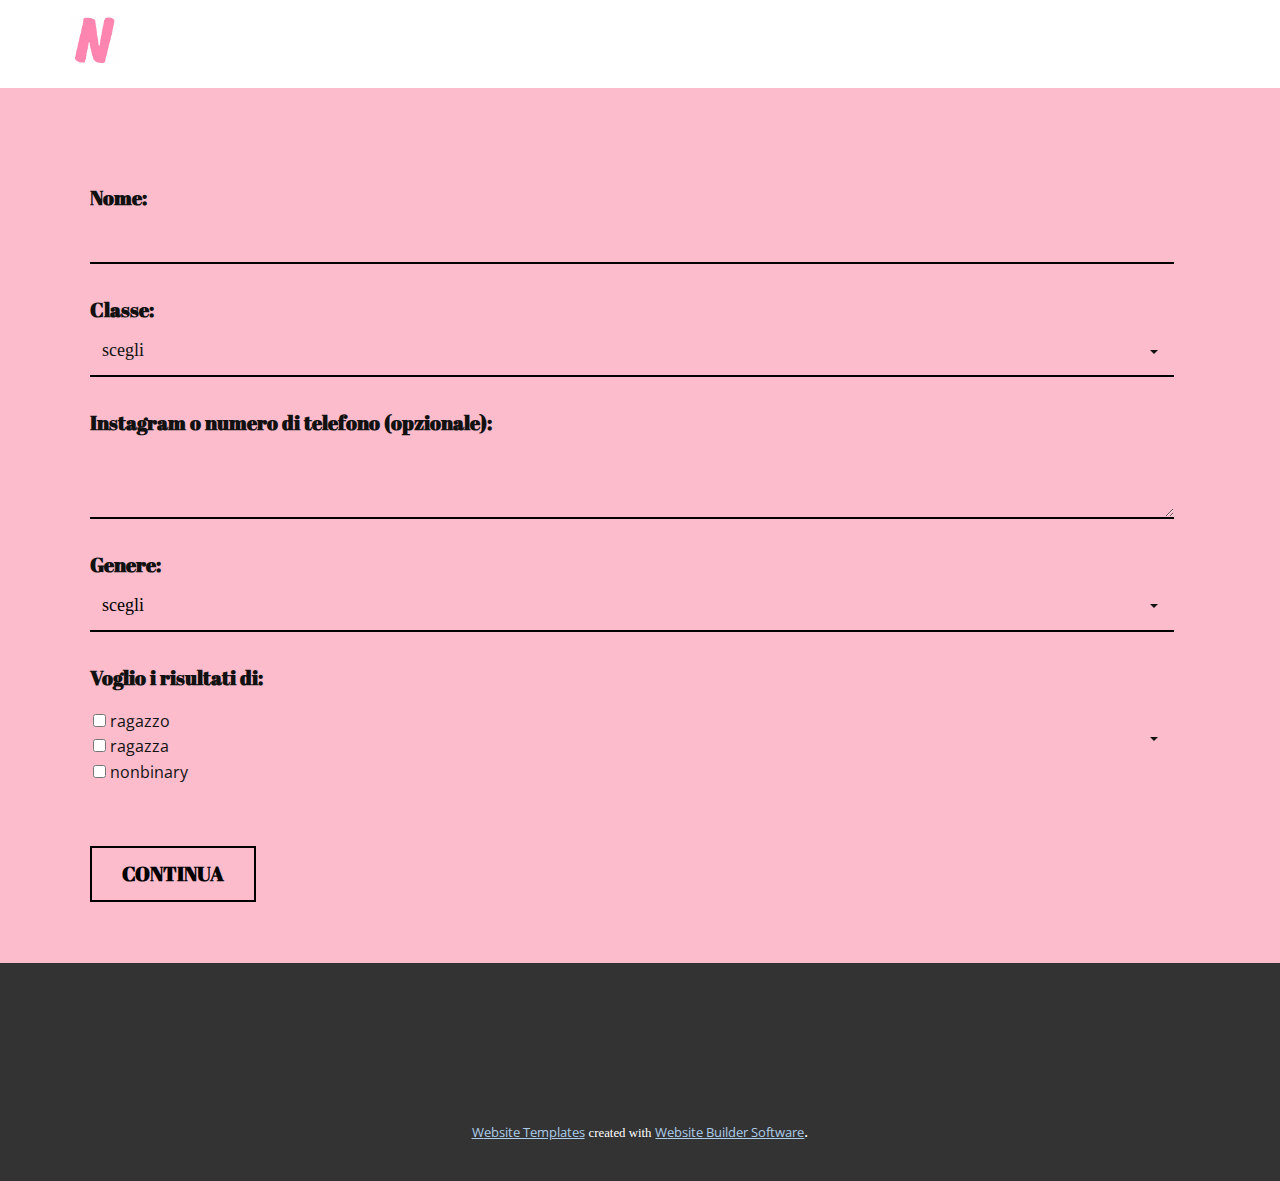
==== src/main/resources/public/student.html @ 24ccd1c8 "checkboxes preferences" ====
<!DOCTYPE html>
<html style="font-size: 16px;">
  <head>
    <meta name="viewport" content="width=device-width, initial-scale=1.0">
    <meta charset="utf-8">
    <meta name="keywords" content="">
    <meta name="description" content="">
    <meta name="page_type" content="np-template-header-footer-from-plugin">
    <title>Nordio in love</title>
    <link rel="stylesheet" href="nicepage.css" media="screen">
    <link rel="stylesheet" href="student.css" media="screen">
    <script class="u-script" type="text/javascript" src="jquery.js" defer=""></script>
    <script class="u-script" type="text/javascript" src="nicepage.js" defer=""></script>
    <meta name="generator" content="Nicepage 4.2.0, nicepage.com">
    <link id="u-theme-google-font" rel="stylesheet" href="https://fonts.googleapis.com/css?family=Roboto:100,100i,300,300i,400,400i,500,500i,700,700i,900,900i|Open+Sans:300,300i,400,400i,600,600i,700,700i,800,800i">
    <link id="u-page-google-font" rel="stylesheet" href="https://fonts.googleapis.com/css?family=Abril+Fatface:400">    

    <script src="https://www.google.com/recaptcha/api.js?onload=onloadCallback&render=explicit" async defer>
    </script>
    
 
    <meta name="theme-color" content="#478ac9">
    <meta property="og:title" content="student">
    <meta property="og:type" content="website">
  </head>
  <body class="u-body"><header class="u-clearfix u-header u-header" id="sec-a0f8"><div class="u-clearfix u-sheet u-sheet-1">
          <img src="images/nordio.jpg" width="50" height="50" style="margin-left: 0; margin-top: 15px; margin-bottom: 15px;">
      </div></header>
    <section class="u-clearfix u-custom-color-3 u-section-1" id="sec-9f51">
      <div style="padding-left: 20px; padding-right: 20px;" class="u-clearfix u-sheet u-sheet-1">
        <div class="u-expanded-width-xs u-form u-form-1">
          <form action="/student" method="POST" class="u-clearfix u-form-spacing-30 u-form-vertical u-inner-form" source="custom" name="form" style="padding: 0px;">
            <div class="u-form-group u-label-top">
              <label for="name-358c" style="font-family: Abril Fatface; font-weight: 700; font-size: 20px;" class="u-label u-spacing-10 u-label-1">Nome:</label>
              <input style="font-family: Abril; font-weight: 100; font-size: 18px;" id="name-358c" name="name" class="u-border-2 u-border-black u-border-no-left u-border-no-right u-border-no-top u-custom-color-3 u-input u-input-rectangle u-text-black" required="required" type="text">
            </div>
            <div class="u-form-group u-form-select u-label-top u-form-group-2">
              <label for="select-f1fa" style="font-family: Abril Fatface; font-weight: 700; font-size: 20px;" class="u-label u-spacing-10 u-text-font u-label-2">Classe:</label>
              <div class="u-form-select-wrapper">
                <select style="font-family: Abril; font-weight: 100; font-size: 18px;" id="select-f1fa" name="school_class" class="u-border-2 u-border-black u-border-no-left u-border-no-right u-border-no-top u-custom-color-3 u-input u-input-rectangle" required="required">
                  <option value="">scegli</option>
                  <option value="1 A">1 A</option>
                  <option value="1 B">1 B</option>
                  <option value="1 C">1 C</option>
                  <option value="1 D">1 D</option>
                  <option value="1 E">1 E</option>
                  <option value="1 F">1 F</option>
                  <option value="2 A">2 A</option>
                  <option value="2 C">2 C</option>
                  <option value="2 D">2 D</option>
                  <option value="2 E">2 E</option>
                  <option value="3 A">3 A</option>
                  <option value="3 B">3 B</option>
                  <option value="3 C">3 C</option>
                  <option value="3 D">3 D</option>
                  <option value="4 A">4 A</option>
                  <option value="4 B">4 B</option>
                  <option value="4 C">4 C</option>
                  <option value="4 D">4 D</option>
                  <option value="5 A">5 A</option>
                  <option value="5 B">5 B</option>
                  <option value="5 C">5 C</option>
                  <option value="5 D">5 D</option>
                </select>
                <svg xmlns="http://www.w3.org/2000/svg" width="14" height="12" version="1" class="u-caret"><path fill="currentColor" d="M4 8L0 4h8z"></path></svg>
              </div>
            </div>
            <div class="u-form-group u-form-message u-label-top">
              <label for="message-358c" style="font-family: Abril Fatface; font-weight: 700; font-size: 20px;" class=" u-label u-spacing-10 u-text-font u-label-3">Instagram o numero di telefono (opzionale):</label>
              <textarea style="font-family: Abril; font-weight: 100; font-size: 18px;" rows="2" cols="50" id="message-358c" name="address" class="u-border-2 u-border-black u-border-no-left u-border-no-right u-border-no-top u-custom-color-3 u-input u-input-rectangle u-text-black"></textarea>
            </div>
            <div class="u-form-group u-form-select u-label-top u-form-group-4">
              <label for="select-d214" style="font-family: Abril Fatface; font-weight: 700; font-size: 20px;" class=" u-label u-spacing-10 u-text-font u-label-4">Genere:</label>
              <div class="u-form-select-wrapper">
                <select style="font-family: Abril; font-weight: 100; font-size: 18px;" id="select-d214" name="gender" class="u-border-2 u-border-black u-border-no-left u-border-no-right u-border-no-top u-custom-color-3 u-input u-input-rectangle u-text-black" required="required">
                  <option value="">scegli</option>
                  <option value="ragazzo">ragazzo</option>
                  <option value="ragazza">ragazza</option>
                  <option value="nonbinary">nonbinary</option>
                </select>
                <svg xmlns="http://www.w3.org/2000/svg" width="14" height="12" version="1" class="u-caret"><path fill="currentColor" d="M4 8L0 4h8z"></path></svg>
              </div>
            </div>
            <div class="u-form-group u-form-select u-label-top u-form-group-5">
              <label for="select-adc8" style="font-family: Abril Fatface; font-weight: 700; font-size: 20px;" class=" u-label u-spacing-10 u-text-font u-label-5">Voglio i risultati di:</label>
              <div class="u-form-select-wrapper" style="padding-top: 15px; padding-left: 3px;">
                <div>
                  <input type="checkbox" name="ragazzo"> ragazzo</input>
                </div>
                <div>
                  <input type="checkbox" name="ragazza"> ragazza</input>
                </div>
                <div>
                  <input type="checkbox" name="nonbinary"> nonbinary</input>
                </div>
                <!--<select multiple style="font-family: Abril; font-weight: 100; font-size: 18px;" id="gender_preference" name="gender_preference" class="u-border-2 u-border-black u-border-no-left u-border-no-right u-border-no-top u-custom-color-3 u-input u-input-rectangle u-text-black" required="required">
                  <option value="ragazzo">ragazzo</option>
                  <option value="ragazza">ragazza</option>
                  <option value="nonbinary">nonbinary</option>
                </select>-->
                <svg xmlns="http://www.w3.org/2000/svg" width="14" height="12" version="1" class="u-caret"><path fill="currentColor" d="M4 8L0 4h8z"></path></svg>
              </div>
            </div>
            <div class="u-form-group">
              <div id="google_recaptcha"></div>
            </div>
            <div class="u-align-left u-form-group u-form-submit">
              <a href="#" style="font-family: Abril Fatface; font-size:20px; font-weight: 700;" class="u-border-2 u-border-black u-btn u-btn-submit u-button-style u-hover-black u-none u-text-black u-text-hover-white u-btn-1">CONTINUA<br>
              </a>
              <input type="submit" value="submit" class="u-form-control-hidden">
            </div>
            <div class="u-form-send-message u-form-send-success"> Grazie! Il tuo messaggio è stato inviato con successo! </div>
            <div class="u-form-send-error u-form-send-message"> Impossibile inviare il messaggio. Si prega di correggere gli errori e riprovare a inviare. </div>
            <input type="hidden" value="" name="recaptchaResponse">
            
          </form>
        </div>
      </div>
    </section>
    
    
    <footer class="u-align-center u-clearfix u-footer u-grey-80 u-footer" id="sec-523b"><div class="u-clearfix u-sheet u-sheet-1"></div></footer>
    <section class="u-backlink u-clearfix u-grey-80">
      <a class="u-link" href="https://nicepage.com/website-templates" target="_blank">
        <span>Website Templates</span>
      </a>
      <p class="u-text">
        <span>created with</span>
      </p>
      <a class="u-link" href="" target="_blank">
        <span>Website Builder Software</span>
      </a>. 
    </section>
  </body>

  <script>
    var onloadCallback = function() {
        /*grecaptcha.render('google_recaptcha', {
          'sitekey' : '6LfFSIUUAXXXXXXXXXXXDk7giXSN6Y8'
        });*/
      };
  </script>
</html>
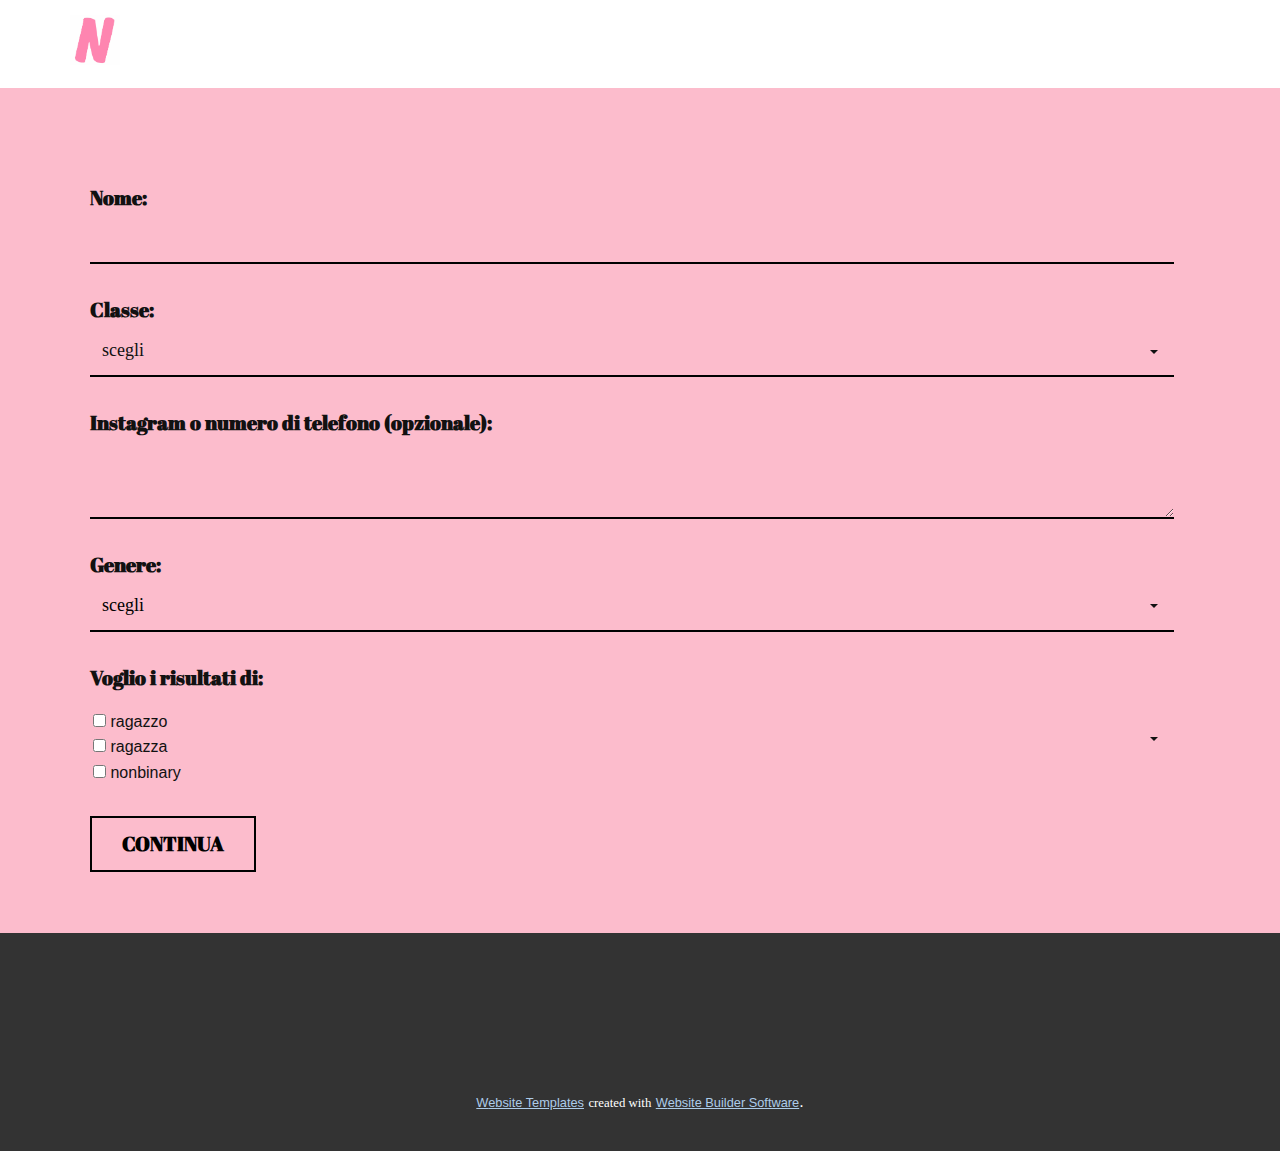
==== commit 97ed9239: "removed useless import" ====
--- a/src/main/resources/public/student.html
+++ b/src/main/resources/public/student.html
@@ -12,13 +12,7 @@
     <script class="u-script" type="text/javascript" src="jquery.js" defer=""></script>
     <script class="u-script" type="text/javascript" src="nicepage.js" defer=""></script>
     <meta name="generator" content="Nicepage 4.2.0, nicepage.com">
-    <link id="u-theme-google-font" rel="stylesheet" href="https://fonts.googleapis.com/css?family=Roboto:100,100i,300,300i,400,400i,500,500i,700,700i,900,900i|Open+Sans:300,300i,400,400i,600,600i,700,700i,800,800i">
-    <link id="u-page-google-font" rel="stylesheet" href="https://fonts.googleapis.com/css?family=Abril+Fatface:400">    
-
-    <script src="https://www.google.com/recaptcha/api.js?onload=onloadCallback&render=explicit" async defer>
-    </script>
-    
- 
+    <link id="u-page-google-font" rel="stylesheet" href="https://fonts.googleapis.com/css?family=Abril+Fatface:400">      
     <meta name="theme-color" content="#478ac9">
     <meta property="og:title" content="student">
     <meta property="og:type" content="website">
@@ -93,18 +87,10 @@
                 <div>
                   <input type="checkbox" name="nonbinary"> nonbinary</input>
                 </div>
-                <!--<select multiple style="font-family: Abril; font-weight: 100; font-size: 18px;" id="gender_preference" name="gender_preference" class="u-border-2 u-border-black u-border-no-left u-border-no-right u-border-no-top u-custom-color-3 u-input u-input-rectangle u-text-black" required="required">
-                  <option value="ragazzo">ragazzo</option>
-                  <option value="ragazza">ragazza</option>
-                  <option value="nonbinary">nonbinary</option>
-                </select>-->
-                <svg xmlns="http://www.w3.org/2000/svg" width="14" height="12" version="1" class="u-caret"><path fill="currentColor" d="M4 8L0 4h8z"></path></svg>
+                   <svg xmlns="http://www.w3.org/2000/svg" width="14" height="12" version="1" class="u-caret"><path fill="currentColor" d="M4 8L0 4h8z"></path></svg>
               </div>
             </div>
-            <div class="u-form-group">
-              <div id="google_recaptcha"></div>
-            </div>
-            <div class="u-align-left u-form-group u-form-submit">
+              <div class="u-align-left u-form-group u-form-submit">
               <a href="#" style="font-family: Abril Fatface; font-size:20px; font-weight: 700;" class="u-border-2 u-border-black u-btn u-btn-submit u-button-style u-hover-black u-none u-text-black u-text-hover-white u-btn-1">CONTINUA<br>
               </a>
               <input type="submit" value="submit" class="u-form-control-hidden">
@@ -132,12 +118,4 @@
       </a>. 
     </section>
   </body>
-
-  <script>
-    var onloadCallback = function() {
-        /*grecaptcha.render('google_recaptcha', {
-          'sitekey' : '6LfFSIUUAXXXXXXXXXXXDk7giXSN6Y8'
-        });*/
-      };
-  </script>
 </html>
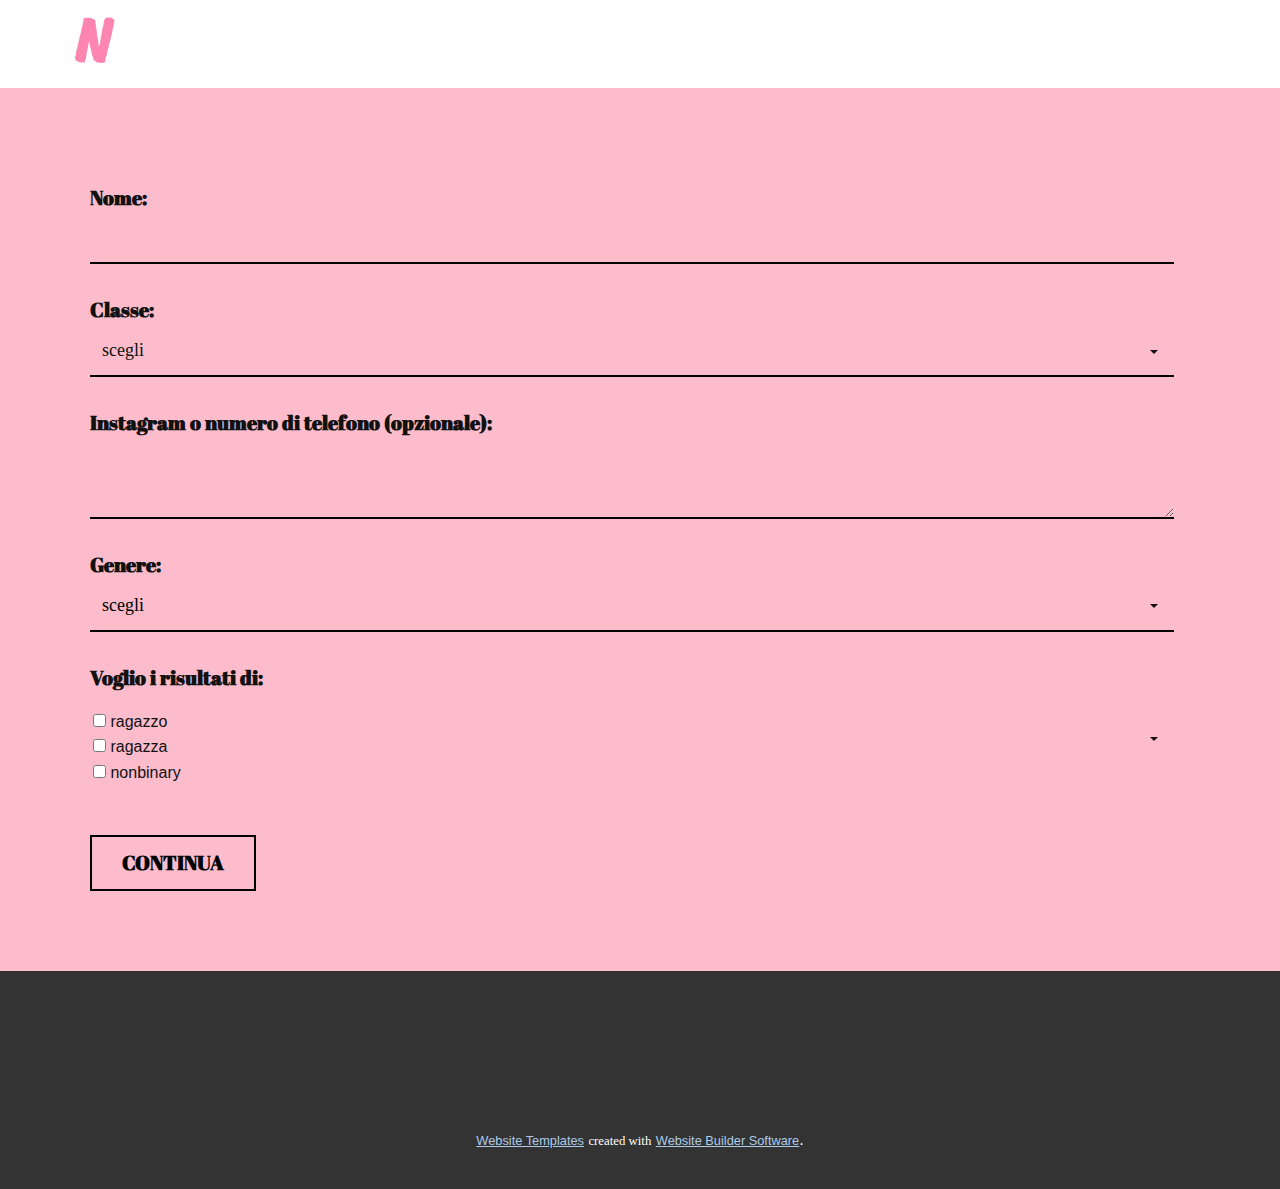
==== commit c55477d0: "removed useless css" ====
--- a/src/main/resources/public/student.html
+++ b/src/main/resources/public/student.html
@@ -93,7 +93,7 @@
               <div class="u-align-left u-form-group u-form-submit">
               <a href="#" style="font-family: Abril Fatface; font-size:20px; font-weight: 700;" class="u-border-2 u-border-black u-btn u-btn-submit u-button-style u-hover-black u-none u-text-black u-text-hover-white u-btn-1">CONTINUA<br>
               </a>
-              <input type="submit" value="submit" class="u-form-control-hidden">
+              <input type="submit" value="submit" style="display:none">
             </div>
             <div class="u-form-send-message u-form-send-success"> Grazie! Il tuo messaggio è stato inviato con successo! </div>
             <div class="u-form-send-error u-form-send-message"> Impossibile inviare il messaggio. Si prega di correggere gli errori e riprovare a inviare. </div>
--- a/src/main/resources/public/nicepage.css
+++ b/src/main/resources/public/nicepage.css
@@ -1,3991 +1,3 @@
- /*begin-commonstyles library*//*!
- * froala_editor v4.0.6 (https://www.froala.com/wysiwyg-editor)
- * License https://froala.com/wysiwyg-editor/terms/
- * Copyright 2014-2021 Froala Labs
- */
-
-.fr-clearfix::after {
-    clear: both;
-    display: block;
-    content: "";
-    height: 0; }
-  
-  .fr-hide-by-clipping {
-    position: absolute;
-    width: 1px;
-    height: 1px;
-    padding: 0;
-    margin: -1px;
-    overflow: hidden;
-    clip: rect(0, 0, 0, 0);
-    border: 0; }
-  
-  .fr-view img.fr-rounded, .fr-view .fr-img-caption.fr-rounded img {
-    border-radius: 10px;
-    -moz-border-radius: 10px;
-    -webkit-border-radius: 10px;
-    -moz-background-clip: padding;
-    -webkit-background-clip: padding-box;
-    background-clip: padding-box; }
-  
-  .fr-view img.fr-shadow, .fr-view .fr-img-caption.fr-shadow img {
-    -webkit-box-shadow: 10px 10px 5px 0px #cccccc;
-    -moz-box-shadow: 10px 10px 5px 0px #cccccc;
-    box-shadow: 10px 10px 5px 0px #cccccc; }
-  
-  .fr-view img.fr-bordered, .fr-view .fr-img-caption.fr-bordered img {
-    border: solid 5px #CCC; }
-  
-  .fr-view img.fr-bordered {
-    -webkit-box-sizing: content-box;
-    -moz-box-sizing: content-box;
-    box-sizing: content-box; }
-  
-  .fr-view .fr-img-caption.fr-bordered img {
-    -webkit-box-sizing: border-box;
-    -moz-box-sizing: border-box;
-    box-sizing: border-box; }
-  
-  .fr-view {
-    word-wrap: break-word; }
-    .fr-view span[style~="color:"] a {
-      color: inherit; }
-    .fr-view strong {
-      font-weight: 700; }
-    .fr-view table[border='0'] td:not([class]), .fr-view table[border='0'] th:not([class]), .fr-view table[border='0'] td[class=""], .fr-view table[border='0'] th[class=""] {
-      border-width: 0px; }
-    .fr-view table {
-      border: none;
-      border-collapse: collapse;
-      empty-cells: show;
-      max-width: 100%; }
-      .fr-view table td {
-        min-width: 5px; }
-      .fr-view table.fr-dashed-borders td, .fr-view table.fr-dashed-borders th {
-        border-style: dashed; }
-      .fr-view table.fr-alternate-rows tbody tr:nth-child(2n) {
-        background: whitesmoke; }
-      .fr-view table td, .fr-view table th {
-        border: 1px solid #DDD; }
-        .fr-view table td:empty, .fr-view table th:empty {
-          height: 20px; }
-        .fr-view table td.fr-highlighted, .fr-view table th.fr-highlighted {
-          border: 1px double red; }
-        .fr-view table td.fr-thick, .fr-view table th.fr-thick {
-          border-width: 2px; }
-      .fr-view table th {
-        background: #ececec; }
-    .fr-view hr {
-      clear: both;
-      user-select: none;
-      -o-user-select: none;
-      -moz-user-select: none;
-      -khtml-user-select: none;
-      -webkit-user-select: none;
-      -ms-user-select: none;
-      break-after: always;
-      page-break-after: always; }
-    .fr-view .fr-file {
-      position: relative; }
-      .fr-view .fr-file::after {
-        position: relative;
-        content: "\1F4CE";
-        font-weight: normal; }
-    .fr-view pre {
-      white-space: pre-wrap;
-      word-wrap: break-word;
-      overflow: visible; }
-  /*  .fr-view[dir="rtl"] blockquote {
-      border-left: none;
-      border-right: solid 2px #5E35B1;
-      margin-right: 0;
-      padding-right: 5px;
-      padding-left: 0; }
-      .fr-view[dir="rtl"] blockquote blockquote {
-        border-color: #00BCD4; }
-        .fr-view[dir="rtl"] blockquote blockquote blockquote {
-          border-color: #43A047; }
-    .fr-view blockquote {
-      border-left: solid 2px #5E35B1;
-      margin-left: 0;
-      padding-left: 5px;
-      color: #5E35B1; }
-      .fr-view blockquote blockquote {
-        border-color: #00BCD4;
-        color: #00BCD4; }
-        .fr-view blockquote blockquote blockquote {
-          border-color: #43A047;
-          color: #43A047; } */
-    .fr-view span.fr-emoticon {
-      font-weight: normal;
-      font-family: "Apple Color Emoji","Segoe UI Emoji","NotoColorEmoji","Segoe UI Symbol","Android Emoji","EmojiSymbols";
-      display: inline;
-      line-height: 0; }
-      .fr-view span.fr-emoticon.fr-emoticon-img {
-        background-repeat: no-repeat !important;
-        font-size: inherit;
-        height: 1em;
-        width: 1em;
-        min-height: 20px;
-        min-width: 20px;
-        display: inline-block;
-        margin: -.1em .1em .1em;
-        line-height: 1;
-        vertical-align: middle; }
-    .fr-view .fr-text-gray {
-      color: #AAA !important; }
-    .fr-view .fr-text-bordered {
-      border-top: solid 1px #222;
-      border-bottom: solid 1px #222;
-      padding: 10px 0; }
-    .fr-view .fr-text-spaced {
-      letter-spacing: 1px; }
-    .fr-view .fr-text-uppercase {
-      text-transform: uppercase; }
-    .fr-view .fr-class-highlighted {
-      background-color: #ffff00; }
-    .fr-view .fr-class-code {
-      border-color: #cccccc;
-      border-radius: 2px;
-      -moz-border-radius: 2px;
-      -webkit-border-radius: 2px;
-      -moz-background-clip: padding;
-      -webkit-background-clip: padding-box;
-      background-clip: padding-box;
-      background: #f5f5f5;
-      padding: 10px;
-      font-family: "Courier New", Courier, monospace; }
-    .fr-view .fr-class-transparency {
-      opacity: 0.5; }
-    .fr-view img {
-      position: relative;
-      max-width: 100%; }
-      .fr-view img.fr-dib {
-        margin: 10px auto;
-        display: block;
-        float: none;
-        vertical-align: top; }
-        .fr-view img.fr-dib.fr-fil {
-          margin-left: 0;
-          text-align: left; }
-        .fr-view img.fr-dib.fr-fir {
-          margin-right: 0;
-          text-align: right; }
-      .fr-view img.fr-dii {
-        display: inline-block;
-        float: none;
-        vertical-align: bottom;
-        margin-left: 5px;
-        margin-right: 5px;
-        max-width: calc(100% - (2 * 5px)); }
-        .fr-view img.fr-dii.fr-fil {
-          float: left;
-          margin: 10px 15px 10px 0;
-          max-width: calc(100% - 5px); }
-        .fr-view img.fr-dii.fr-fir {
-          float: right;
-          margin: 10px 0 10px 15px;
-          max-width: calc(100% - 5px); }
-    .fr-view span.fr-img-caption {
-      position: relative;
-      max-width: 100%; }
-      .fr-view span.fr-img-caption.fr-dib {
-        margin: 5px auto;
-        display: block;
-        float: none;
-        vertical-align: top; }
-        .fr-view span.fr-img-caption.fr-dib.fr-fil {
-          margin-left: 0;
-          text-align: left; }
-        .fr-view span.fr-img-caption.fr-dib.fr-fir {
-          margin-right: 0;
-          text-align: right; }
-      .fr-view span.fr-img-caption.fr-dii {
-        display: inline-block;
-        float: none;
-        vertical-align: bottom;
-        margin-left: 5px;
-        margin-right: 5px;
-        max-width: calc(100% - (2 * 5px)); }
-        .fr-view span.fr-img-caption.fr-dii.fr-fil {
-          float: left;
-          margin: 5px 5px 5px 0;
-          max-width: calc(100% - 5px); }
-        .fr-view span.fr-img-caption.fr-dii.fr-fir {
-          float: right;
-          margin: 5px 0 5px 5px;
-          max-width: calc(100% - 5px); }
-    .fr-view .fr-video {
-      text-align: center;
-      position: relative; }
-      .fr-view .fr-video.fr-rv {
-        padding-bottom: 56.25%;
-        padding-top: 30px;
-        height: 0;
-        overflow: hidden; }
-        .fr-view .fr-video.fr-rv > iframe, .fr-view .fr-video.fr-rv object, .fr-view .fr-video.fr-rv embed {
-          position: absolute !important;
-          top: 0;
-          left: 0;
-          width: 100%;
-          height: 100%; }
-      .fr-view .fr-video > * {
-        -webkit-box-sizing: content-box;
-        -moz-box-sizing: content-box;
-        box-sizing: content-box;
-        max-width: 100%;
-        border: none; }
-      .fr-view .fr-video.fr-dvb {
-        display: block;
-        clear: both; }
-        .fr-view .fr-video.fr-dvb.fr-fvl {
-          text-align: left; }
-        .fr-view .fr-video.fr-dvb.fr-fvr {
-          text-align: right; }
-      .fr-view .fr-video.fr-dvi {
-        display: inline-block; }
-        .fr-view .fr-video.fr-dvi.fr-fvl {
-          float: left; }
-        .fr-view .fr-video.fr-dvi.fr-fvr {
-          float: right; }
-    .fr-view a.fr-strong {
-      font-weight: 700; }
-    .fr-view a.fr-green {
-      color: green; }
-    .fr-view .fr-img-caption {
-      text-align: center; }
-      .fr-view .fr-img-caption .fr-img-wrap {
-        padding: 0;
-        margin: auto;
-        text-align: center;
-        width: 100%; }
-        .fr-view .fr-img-caption .fr-img-wrap a {
-          display: block; }
-        .fr-view .fr-img-caption .fr-img-wrap img {
-          display: block;
-          margin: auto;
-          width: 100%; }
-        .fr-view .fr-img-caption .fr-img-wrap > span {
-          margin: auto;
-          display: block;
-          padding: 5px 5px 10px;
-          font-size: 14px;
-          font-weight: initial;
-          -webkit-box-sizing: border-box;
-          -moz-box-sizing: border-box;
-          box-sizing: border-box;
-          -webkit-opacity: 0.9;
-          -moz-opacity: 0.9;
-          opacity: 0.9;
-          -ms-filter: "progid:DXImageTransform.Microsoft.Alpha(Opacity=0)";
-          width: 100%;
-          text-align: center; }
-    .fr-view button.fr-rounded, .fr-view input.fr-rounded, .fr-view textarea.fr-rounded {
-      border-radius: 10px;
-      -moz-border-radius: 10px;
-      -webkit-border-radius: 10px;
-      -moz-background-clip: padding;
-      -webkit-background-clip: padding-box;
-      background-clip: padding-box; }
-    .fr-view button.fr-large, .fr-view input.fr-large, .fr-view textarea.fr-large {
-      font-size: 24px; }
-  
-  /**
-   * Image style.
-   */
-  a.fr-view.fr-strong {
-    font-weight: 700; }
-  a.fr-view.fr-green {
-    color: green; }
-  
-  /**
-   * Link style.
-   */
-  img.fr-view {
-    position: relative;
-    max-width: 100%; }
-    img.fr-view.fr-dib {
-      margin: 5px auto;
-      display: block;
-      float: none;
-      vertical-align: top; }
-      img.fr-view.fr-dib.fr-fil {
-        margin-left: 0;
-        text-align: left; }
-      img.fr-view.fr-dib.fr-fir {
-        margin-right: 0;
-        text-align: right; }
-    img.fr-view.fr-dii {
-      display: inline-block;
-      float: none;
-      vertical-align: bottom;
-      margin-left: 5px;
-      margin-right: 5px;
-      max-width: calc(100% - (2 * 5px)); }
-      img.fr-view.fr-dii.fr-fil {
-        float: left;
-        margin: 5px 5px 5px 0;
-        max-width: calc(100% - 5px); }
-      img.fr-view.fr-dii.fr-fir {
-        float: right;
-        margin: 5px 0 5px 5px;
-        max-width: calc(100% - 5px); }
-  
-  span.fr-img-caption.fr-view {
-    position: relative;
-    max-width: 100%; }
-    span.fr-img-caption.fr-view.fr-dib {
-      margin: 5px auto;
-      display: block;
-      float: none;
-      vertical-align: top; }
-      span.fr-img-caption.fr-view.fr-dib.fr-fil {
-        margin-left: 0;
-        text-align: left; }
-      span.fr-img-caption.fr-view.fr-dib.fr-fir {
-        margin-right: 0;
-        text-align: right; }
-    span.fr-img-caption.fr-view.fr-dii {
-      display: inline-block;
-      float: none;
-      vertical-align: bottom;
-      margin-left: 5px;
-      margin-right: 5px;
-      max-width: calc(100% - (2 * 5px)); }
-      span.fr-img-caption.fr-view.fr-dii.fr-fil {
-        float: left;
-        margin: 5px 5px 5px 0;
-        max-width: calc(100% - 5px); }
-      span.fr-img-caption.fr-view.fr-dii.fr-fir {
-        float: right;
-        margin: 5px 0 5px 5px;
-        max-width: calc(100% - 5px); }
-  /*end-commonstyles library*//*begin-commonstyles library*/@charset "UTF-8";
-  
-  /*!
-   * animate.css -https://daneden.github.io/animate.css/
-   * Version - 3.7.2
-   * Licensed under the MIT license - http://opensource.org/licenses/MIT
-   *
-   * Copyright (c) 2019 Daniel Eden
-   */
-  
-  @-webkit-keyframes bounce {
-    from,
-    20%,
-    53%,
-    80%,
-    to {
-      -webkit-animation-timing-function: cubic-bezier(0.215, 0.61, 0.355, 1);
-      animation-timing-function: cubic-bezier(0.215, 0.61, 0.355, 1);
-      -webkit-transform: translate3d(0, 0, 0);
-      transform: translate3d(0, 0, 0);
-    }
-  
-    40%,
-    43% {
-      -webkit-animation-timing-function: cubic-bezier(0.755, 0.05, 0.855, 0.06);
-      animation-timing-function: cubic-bezier(0.755, 0.05, 0.855, 0.06);
-      -webkit-transform: translate3d(0, -30px, 0);
-      transform: translate3d(0, -30px, 0);
-    }
-  
-    70% {
-      -webkit-animation-timing-function: cubic-bezier(0.755, 0.05, 0.855, 0.06);
-      animation-timing-function: cubic-bezier(0.755, 0.05, 0.855, 0.06);
-      -webkit-transform: translate3d(0, -15px, 0);
-      transform: translate3d(0, -15px, 0);
-    }
-  
-    90% {
-      -webkit-transform: translate3d(0, -4px, 0);
-      transform: translate3d(0, -4px, 0);
-    }
-  }
-  
-  @keyframes bounce {
-    from,
-    20%,
-    53%,
-    80%,
-    to {
-      -webkit-animation-timing-function: cubic-bezier(0.215, 0.61, 0.355, 1);
-      animation-timing-function: cubic-bezier(0.215, 0.61, 0.355, 1);
-      -webkit-transform: translate3d(0, 0, 0);
-      transform: translate3d(0, 0, 0);
-    }
-  
-    40%,
-    43% {
-      -webkit-animation-timing-function: cubic-bezier(0.755, 0.05, 0.855, 0.06);
-      animation-timing-function: cubic-bezier(0.755, 0.05, 0.855, 0.06);
-      -webkit-transform: translate3d(0, -30px, 0);
-      transform: translate3d(0, -30px, 0);
-    }
-  
-    70% {
-      -webkit-animation-timing-function: cubic-bezier(0.755, 0.05, 0.855, 0.06);
-      animation-timing-function: cubic-bezier(0.755, 0.05, 0.855, 0.06);
-      -webkit-transform: translate3d(0, -15px, 0);
-      transform: translate3d(0, -15px, 0);
-    }
-  
-    90% {
-      -webkit-transform: translate3d(0, -4px, 0);
-      transform: translate3d(0, -4px, 0);
-    }
-  }
-  
-  .bounce {
-    -webkit-animation-name: bounce;
-    animation-name: bounce;
-    -webkit-transform-origin: center bottom;
-    transform-origin: center bottom;
-  }
-  
-  @-webkit-keyframes flash {
-    from,
-    50%,
-    to {
-      opacity: 1;
-    }
-  
-    25%,
-    75% {
-      opacity: 0;
-    }
-  }
-  
-  @keyframes flash {
-    from,
-    50%,
-    to {
-      opacity: 1;
-    }
-  
-    25%,
-    75% {
-      opacity: 0;
-    }
-  }
-  
-  .flash {
-    -webkit-animation-name: flash;
-    animation-name: flash;
-  }
-  
-  /* originally authored by Nick Pettit - https://github.com/nickpettit/glide */
-  
-  @-webkit-keyframes pulse {
-    from {
-      -webkit-transform: scale3d(1, 1, 1);
-      transform: scale3d(1, 1, 1);
-    }
-  
-    50% {
-      -webkit-transform: scale3d(1.05, 1.05, 1.05);
-      transform: scale3d(1.05, 1.05, 1.05);
-    }
-  
-    to {
-      -webkit-transform: scale3d(1, 1, 1);
-      transform: scale3d(1, 1, 1);
-    }
-  }
-  
-  @keyframes pulse {
-    from {
-      -webkit-transform: scale3d(1, 1, 1);
-      transform: scale3d(1, 1, 1);
-    }
-  
-    50% {
-      -webkit-transform: scale3d(1.05, 1.05, 1.05);
-      transform: scale3d(1.05, 1.05, 1.05);
-    }
-  
-    to {
-      -webkit-transform: scale3d(1, 1, 1);
-      transform: scale3d(1, 1, 1);
-    }
-  }
-  
-  .pulse {
-    -webkit-animation-name: pulse;
-    animation-name: pulse;
-  }
-  
-  @-webkit-keyframes rubberBand {
-    from {
-      -webkit-transform: scale3d(1, 1, 1);
-      transform: scale3d(1, 1, 1);
-    }
-  
-    30% {
-      -webkit-transform: scale3d(1.25, 0.75, 1);
-      transform: scale3d(1.25, 0.75, 1);
-    }
-  
-    40% {
-      -webkit-transform: scale3d(0.75, 1.25, 1);
-      transform: scale3d(0.75, 1.25, 1);
-    }
-  
-    50% {
-      -webkit-transform: scale3d(1.15, 0.85, 1);
-      transform: scale3d(1.15, 0.85, 1);
-    }
-  
-    65% {
-      -webkit-transform: scale3d(0.95, 1.05, 1);
-      transform: scale3d(0.95, 1.05, 1);
-    }
-  
-    75% {
-      -webkit-transform: scale3d(1.05, 0.95, 1);
-      transform: scale3d(1.05, 0.95, 1);
-    }
-  
-    to {
-      -webkit-transform: scale3d(1, 1, 1);
-      transform: scale3d(1, 1, 1);
-    }
-  }
-  
-  @keyframes rubberBand {
-    from {
-      -webkit-transform: scale3d(1, 1, 1);
-      transform: scale3d(1, 1, 1);
-    }
-  
-    30% {
-      -webkit-transform: scale3d(1.25, 0.75, 1);
-      transform: scale3d(1.25, 0.75, 1);
-    }
-  
-    40% {
-      -webkit-transform: scale3d(0.75, 1.25, 1);
-      transform: scale3d(0.75, 1.25, 1);
-    }
-  
-    50% {
-      -webkit-transform: scale3d(1.15, 0.85, 1);
-      transform: scale3d(1.15, 0.85, 1);
-    }
-  
-    65% {
-      -webkit-transform: scale3d(0.95, 1.05, 1);
-      transform: scale3d(0.95, 1.05, 1);
-    }
-  
-    75% {
-      -webkit-transform: scale3d(1.05, 0.95, 1);
-      transform: scale3d(1.05, 0.95, 1);
-    }
-  
-    to {
-      -webkit-transform: scale3d(1, 1, 1);
-      transform: scale3d(1, 1, 1);
-    }
-  }
-  
-  .rubberBand {
-    -webkit-animation-name: rubberBand;
-    animation-name: rubberBand;
-  }
-  
-  @-webkit-keyframes shake {
-    from,
-    to {
-      -webkit-transform: translate3d(0, 0, 0);
-      transform: translate3d(0, 0, 0);
-    }
-  
-    10%,
-    30%,
-    50%,
-    70%,
-    90% {
-      -webkit-transform: translate3d(-10px, 0, 0);
-      transform: translate3d(-10px, 0, 0);
-    }
-  
-    20%,
-    40%,
-    60%,
-    80% {
-      -webkit-transform: translate3d(10px, 0, 0);
-      transform: translate3d(10px, 0, 0);
-    }
-  }
-  
-  @keyframes shake {
-    from,
-    to {
-      -webkit-transform: translate3d(0, 0, 0);
-      transform: translate3d(0, 0, 0);
-    }
-  
-    10%,
-    30%,
-    50%,
-    70%,
-    90% {
-      -webkit-transform: translate3d(-10px, 0, 0);
-      transform: translate3d(-10px, 0, 0);
-    }
-  
-    20%,
-    40%,
-    60%,
-    80% {
-      -webkit-transform: translate3d(10px, 0, 0);
-      transform: translate3d(10px, 0, 0);
-    }
-  }
-  
-  .shake {
-    -webkit-animation-name: shake;
-    animation-name: shake;
-  }
-  
-  @-webkit-keyframes headShake {
-    0% {
-      -webkit-transform: translateX(0);
-      transform: translateX(0);
-    }
-  
-    6.5% {
-      -webkit-transform: translateX(-6px) rotateY(-9deg);
-      transform: translateX(-6px) rotateY(-9deg);
-    }
-  
-    18.5% {
-      -webkit-transform: translateX(5px) rotateY(7deg);
-      transform: translateX(5px) rotateY(7deg);
-    }
-  
-    31.5% {
-      -webkit-transform: translateX(-3px) rotateY(-5deg);
-      transform: translateX(-3px) rotateY(-5deg);
-    }
-  
-    43.5% {
-      -webkit-transform: translateX(2px) rotateY(3deg);
-      transform: translateX(2px) rotateY(3deg);
-    }
-  
-    50% {
-      -webkit-transform: translateX(0);
-      transform: translateX(0);
-    }
-  }
-  
-  @keyframes headShake {
-    0% {
-      -webkit-transform: translateX(0);
-      transform: translateX(0);
-    }
-  
-    6.5% {
-      -webkit-transform: translateX(-6px) rotateY(-9deg);
-      transform: translateX(-6px) rotateY(-9deg);
-    }
-  
-    18.5% {
-      -webkit-transform: translateX(5px) rotateY(7deg);
-      transform: translateX(5px) rotateY(7deg);
-    }
-  
-    31.5% {
-      -webkit-transform: translateX(-3px) rotateY(-5deg);
-      transform: translateX(-3px) rotateY(-5deg);
-    }
-  
-    43.5% {
-      -webkit-transform: translateX(2px) rotateY(3deg);
-      transform: translateX(2px) rotateY(3deg);
-    }
-  
-    50% {
-      -webkit-transform: translateX(0);
-      transform: translateX(0);
-    }
-  }
-  
-  .headShake {
-    -webkit-animation-timing-function: ease-in-out;
-    animation-timing-function: ease-in-out;
-    -webkit-animation-name: headShake;
-    animation-name: headShake;
-  }
-  
-  @-webkit-keyframes swing {
-    20% {
-      -webkit-transform: rotate3d(0, 0, 1, 15deg);
-      transform: rotate3d(0, 0, 1, 15deg);
-    }
-  
-    40% {
-      -webkit-transform: rotate3d(0, 0, 1, -10deg);
-      transform: rotate3d(0, 0, 1, -10deg);
-    }
-  
-    60% {
-      -webkit-transform: rotate3d(0, 0, 1, 5deg);
-      transform: rotate3d(0, 0, 1, 5deg);
-    }
-  
-    80% {
-      -webkit-transform: rotate3d(0, 0, 1, -5deg);
-      transform: rotate3d(0, 0, 1, -5deg);
-    }
-  
-    to {
-      -webkit-transform: rotate3d(0, 0, 1, 0deg);
-      transform: rotate3d(0, 0, 1, 0deg);
-    }
-  }
-  
-  @keyframes swing {
-    20% {
-      -webkit-transform: rotate3d(0, 0, 1, 15deg);
-      transform: rotate3d(0, 0, 1, 15deg);
-    }
-  
-    40% {
-      -webkit-transform: rotate3d(0, 0, 1, -10deg);
-      transform: rotate3d(0, 0, 1, -10deg);
-    }
-  
-    60% {
-      -webkit-transform: rotate3d(0, 0, 1, 5deg);
-      transform: rotate3d(0, 0, 1, 5deg);
-    }
-  
-    80% {
-      -webkit-transform: rotate3d(0, 0, 1, -5deg);
-      transform: rotate3d(0, 0, 1, -5deg);
-    }
-  
-    to {
-      -webkit-transform: rotate3d(0, 0, 1, 0deg);
-      transform: rotate3d(0, 0, 1, 0deg);
-    }
-  }
-  
-  .swing {
-    -webkit-transform-origin: top center;
-    transform-origin: top center;
-    -webkit-animation-name: swing;
-    animation-name: swing;
-  }
-  
-  @-webkit-keyframes tada {
-    from {
-      -webkit-transform: scale3d(1, 1, 1);
-      transform: scale3d(1, 1, 1);
-    }
-  
-    10%,
-    20% {
-      -webkit-transform: scale3d(0.9, 0.9, 0.9) rotate3d(0, 0, 1, -3deg);
-      transform: scale3d(0.9, 0.9, 0.9) rotate3d(0, 0, 1, -3deg);
-    }
-  
-    30%,
-    50%,
-    70%,
-    90% {
-      -webkit-transform: scale3d(1.1, 1.1, 1.1) rotate3d(0, 0, 1, 3deg);
-      transform: scale3d(1.1, 1.1, 1.1) rotate3d(0, 0, 1, 3deg);
-    }
-  
-    40%,
-    60%,
-    80% {
-      -webkit-transform: scale3d(1.1, 1.1, 1.1) rotate3d(0, 0, 1, -3deg);
-      transform: scale3d(1.1, 1.1, 1.1) rotate3d(0, 0, 1, -3deg);
-    }
-  
-    to {
-      -webkit-transform: scale3d(1, 1, 1);
-      transform: scale3d(1, 1, 1);
-    }
-  }
-  
-  @keyframes tada {
-    from {
-      -webkit-transform: scale3d(1, 1, 1);
-      transform: scale3d(1, 1, 1);
-    }
-  
-    10%,
-    20% {
-      -webkit-transform: scale3d(0.9, 0.9, 0.9) rotate3d(0, 0, 1, -3deg);
-      transform: scale3d(0.9, 0.9, 0.9) rotate3d(0, 0, 1, -3deg);
-    }
-  
-    30%,
-    50%,
-    70%,
-    90% {
-      -webkit-transform: scale3d(1.1, 1.1, 1.1) rotate3d(0, 0, 1, 3deg);
-      transform: scale3d(1.1, 1.1, 1.1) rotate3d(0, 0, 1, 3deg);
-    }
-  
-    40%,
-    60%,
-    80% {
-      -webkit-transform: scale3d(1.1, 1.1, 1.1) rotate3d(0, 0, 1, -3deg);
-      transform: scale3d(1.1, 1.1, 1.1) rotate3d(0, 0, 1, -3deg);
-    }
-  
-    to {
-      -webkit-transform: scale3d(1, 1, 1);
-      transform: scale3d(1, 1, 1);
-    }
-  }
-  
-  .tada {
-    -webkit-animation-name: tada;
-    animation-name: tada;
-  }
-  
-  /* originally authored by Nick Pettit - https://github.com/nickpettit/glide */
-  
-  @-webkit-keyframes wobble {
-    from {
-      -webkit-transform: translate3d(0, 0, 0);
-      transform: translate3d(0, 0, 0);
-    }
-  
-    15% {
-      -webkit-transform: translate3d(-25%, 0, 0) rotate3d(0, 0, 1, -5deg);
-      transform: translate3d(-25%, 0, 0) rotate3d(0, 0, 1, -5deg);
-    }
-  
-    30% {
-      -webkit-transform: translate3d(20%, 0, 0) rotate3d(0, 0, 1, 3deg);
-      transform: translate3d(20%, 0, 0) rotate3d(0, 0, 1, 3deg);
-    }
-  
-    45% {
-      -webkit-transform: translate3d(-15%, 0, 0) rotate3d(0, 0, 1, -3deg);
-      transform: translate3d(-15%, 0, 0) rotate3d(0, 0, 1, -3deg);
-    }
-  
-    60% {
-      -webkit-transform: translate3d(10%, 0, 0) rotate3d(0, 0, 1, 2deg);
-      transform: translate3d(10%, 0, 0) rotate3d(0, 0, 1, 2deg);
-    }
-  
-    75% {
-      -webkit-transform: translate3d(-5%, 0, 0) rotate3d(0, 0, 1, -1deg);
-      transform: translate3d(-5%, 0, 0) rotate3d(0, 0, 1, -1deg);
-    }
-  
-    to {
-      -webkit-transform: translate3d(0, 0, 0);
-      transform: translate3d(0, 0, 0);
-    }
-  }
-  
-  @keyframes wobble {
-    from {
-      -webkit-transform: translate3d(0, 0, 0);
-      transform: translate3d(0, 0, 0);
-    }
-  
-    15% {
-      -webkit-transform: translate3d(-25%, 0, 0) rotate3d(0, 0, 1, -5deg);
-      transform: translate3d(-25%, 0, 0) rotate3d(0, 0, 1, -5deg);
-    }
-  
-    30% {
-      -webkit-transform: translate3d(20%, 0, 0) rotate3d(0, 0, 1, 3deg);
-      transform: translate3d(20%, 0, 0) rotate3d(0, 0, 1, 3deg);
-    }
-  
-    45% {
-      -webkit-transform: translate3d(-15%, 0, 0) rotate3d(0, 0, 1, -3deg);
-      transform: translate3d(-15%, 0, 0) rotate3d(0, 0, 1, -3deg);
-    }
-  
-    60% {
-      -webkit-transform: translate3d(10%, 0, 0) rotate3d(0, 0, 1, 2deg);
-      transform: translate3d(10%, 0, 0) rotate3d(0, 0, 1, 2deg);
-    }
-  
-    75% {
-      -webkit-transform: translate3d(-5%, 0, 0) rotate3d(0, 0, 1, -1deg);
-      transform: translate3d(-5%, 0, 0) rotate3d(0, 0, 1, -1deg);
-    }
-  
-    to {
-      -webkit-transform: translate3d(0, 0, 0);
-      transform: translate3d(0, 0, 0);
-    }
-  }
-  
-  .wobble {
-    -webkit-animation-name: wobble;
-    animation-name: wobble;
-  }
-  
-  @-webkit-keyframes jello {
-    from,
-    11.1%,
-    to {
-      -webkit-transform: translate3d(0, 0, 0);
-      transform: translate3d(0, 0, 0);
-    }
-  
-    22.2% {
-      -webkit-transform: skewX(-12.5deg) skewY(-12.5deg);
-      transform: skewX(-12.5deg) skewY(-12.5deg);
-    }
-  
-    33.3% {
-      -webkit-transform: skewX(6.25deg) skewY(6.25deg);
-      transform: skewX(6.25deg) skewY(6.25deg);
-    }
-  
-    44.4% {
-      -webkit-transform: skewX(-3.125deg) skewY(-3.125deg);
-      transform: skewX(-3.125deg) skewY(-3.125deg);
-    }
-  
-    55.5% {
-      -webkit-transform: skewX(1.5625deg) skewY(1.5625deg);
-      transform: skewX(1.5625deg) skewY(1.5625deg);
-    }
-  
-    66.6% {
-      -webkit-transform: skewX(-0.78125deg) skewY(-0.78125deg);
-      transform: skewX(-0.78125deg) skewY(-0.78125deg);
-    }
-  
-    77.7% {
-      -webkit-transform: skewX(0.390625deg) skewY(0.390625deg);
-      transform: skewX(0.390625deg) skewY(0.390625deg);
-    }
-  
-    88.8% {
-      -webkit-transform: skewX(-0.1953125deg) skewY(-0.1953125deg);
-      transform: skewX(-0.1953125deg) skewY(-0.1953125deg);
-    }
-  }
-  
-  @keyframes jello {
-    from,
-    11.1%,
-    to {
-      -webkit-transform: translate3d(0, 0, 0);
-      transform: translate3d(0, 0, 0);
-    }
-  
-    22.2% {
-      -webkit-transform: skewX(-12.5deg) skewY(-12.5deg);
-      transform: skewX(-12.5deg) skewY(-12.5deg);
-    }
-  
-    33.3% {
-      -webkit-transform: skewX(6.25deg) skewY(6.25deg);
-      transform: skewX(6.25deg) skewY(6.25deg);
-    }
-  
-    44.4% {
-      -webkit-transform: skewX(-3.125deg) skewY(-3.125deg);
-      transform: skewX(-3.125deg) skewY(-3.125deg);
-    }
-  
-    55.5% {
-      -webkit-transform: skewX(1.5625deg) skewY(1.5625deg);
-      transform: skewX(1.5625deg) skewY(1.5625deg);
-    }
-  
-    66.6% {
-      -webkit-transform: skewX(-0.78125deg) skewY(-0.78125deg);
-      transform: skewX(-0.78125deg) skewY(-0.78125deg);
-    }
-  
-    77.7% {
-      -webkit-transform: skewX(0.390625deg) skewY(0.390625deg);
-      transform: skewX(0.390625deg) skewY(0.390625deg);
-    }
-  
-    88.8% {
-      -webkit-transform: skewX(-0.1953125deg) skewY(-0.1953125deg);
-      transform: skewX(-0.1953125deg) skewY(-0.1953125deg);
-    }
-  }
-  
-  .jello {
-    -webkit-animation-name: jello;
-    animation-name: jello;
-    -webkit-transform-origin: center;
-    transform-origin: center;
-  }
-  
-  @-webkit-keyframes heartBeat {
-    0% {
-      -webkit-transform: scale(1);
-      transform: scale(1);
-    }
-  
-    14% {
-      -webkit-transform: scale(1.3);
-      transform: scale(1.3);
-    }
-  
-    28% {
-      -webkit-transform: scale(1);
-      transform: scale(1);
-    }
-  
-    42% {
-      -webkit-transform: scale(1.3);
-      transform: scale(1.3);
-    }
-  
-    70% {
-      -webkit-transform: scale(1);
-      transform: scale(1);
-    }
-  }
-  
-  @keyframes heartBeat {
-    0% {
-      -webkit-transform: scale(1);
-      transform: scale(1);
-    }
-  
-    14% {
-      -webkit-transform: scale(1.3);
-      transform: scale(1.3);
-    }
-  
-    28% {
-      -webkit-transform: scale(1);
-      transform: scale(1);
-    }
-  
-    42% {
-      -webkit-transform: scale(1.3);
-      transform: scale(1.3);
-    }
-  
-    70% {
-      -webkit-transform: scale(1);
-      transform: scale(1);
-    }
-  }
-  
-  .heartBeat {
-    -webkit-animation-name: heartBeat;
-    animation-name: heartBeat;
-    -webkit-animation-duration: 1.3s;
-    animation-duration: 1.3s;
-    -webkit-animation-timing-function: ease-in-out;
-    animation-timing-function: ease-in-out;
-  }
-  
-  @-webkit-keyframes bounceIn {
-    from,
-    20%,
-    40%,
-    60%,
-    80%,
-    to {
-      -webkit-animation-timing-function: cubic-bezier(0.215, 0.61, 0.355, 1);
-      animation-timing-function: cubic-bezier(0.215, 0.61, 0.355, 1);
-    }
-  
-    0% {
-      opacity: 0;
-      -webkit-transform: scale3d(0.3, 0.3, 0.3);
-      transform: scale3d(0.3, 0.3, 0.3);
-    }
-  
-    20% {
-      -webkit-transform: scale3d(1.1, 1.1, 1.1);
-      transform: scale3d(1.1, 1.1, 1.1);
-    }
-  
-    40% {
-      -webkit-transform: scale3d(0.9, 0.9, 0.9);
-      transform: scale3d(0.9, 0.9, 0.9);
-    }
-  
-    60% {
-      opacity: 1;
-      -webkit-transform: scale3d(1.03, 1.03, 1.03);
-      transform: scale3d(1.03, 1.03, 1.03);
-    }
-  
-    80% {
-      -webkit-transform: scale3d(0.97, 0.97, 0.97);
-      transform: scale3d(0.97, 0.97, 0.97);
-    }
-  
-    to {
-      opacity: 1;
-      -webkit-transform: scale3d(1, 1, 1);
-      transform: scale3d(1, 1, 1);
-    }
-  }
-  
-  @keyframes bounceIn {
-    from,
-    20%,
-    40%,
-    60%,
-    80%,
-    to {
-      -webkit-animation-timing-function: cubic-bezier(0.215, 0.61, 0.355, 1);
-      animation-timing-function: cubic-bezier(0.215, 0.61, 0.355, 1);
-    }
-  
-    0% {
-      opacity: 0;
-      -webkit-transform: scale3d(0.3, 0.3, 0.3);
-      transform: scale3d(0.3, 0.3, 0.3);
-    }
-  
-    20% {
-      -webkit-transform: scale3d(1.1, 1.1, 1.1);
-      transform: scale3d(1.1, 1.1, 1.1);
-    }
-  
-    40% {
-      -webkit-transform: scale3d(0.9, 0.9, 0.9);
-      transform: scale3d(0.9, 0.9, 0.9);
-    }
-  
-    60% {
-      opacity: 1;
-      -webkit-transform: scale3d(1.03, 1.03, 1.03);
-      transform: scale3d(1.03, 1.03, 1.03);
-    }
-  
-    80% {
-      -webkit-transform: scale3d(0.97, 0.97, 0.97);
-      transform: scale3d(0.97, 0.97, 0.97);
-    }
-  
-    to {
-      opacity: 1;
-      -webkit-transform: scale3d(1, 1, 1);
-      transform: scale3d(1, 1, 1);
-    }
-  }
-  
-  .bounceIn {
-    -webkit-animation-duration: 0.75s;
-    animation-duration: 0.75s;
-    -webkit-animation-name: bounceIn;
-    animation-name: bounceIn;
-  }
-  
-  @-webkit-keyframes bounceInDown {
-    from,
-    60%,
-    75%,
-    90%,
-    to {
-      -webkit-animation-timing-function: cubic-bezier(0.215, 0.61, 0.355, 1);
-      animation-timing-function: cubic-bezier(0.215, 0.61, 0.355, 1);
-    }
-  
-    0% {
-      opacity: 0;
-      -webkit-transform: translate3d(0, -3000px, 0);
-      transform: translate3d(0, -3000px, 0);
-    }
-  
-    60% {
-      opacity: 1;
-      -webkit-transform: translate3d(0, 25px, 0);
-      transform: translate3d(0, 25px, 0);
-    }
-  
-    75% {
-      -webkit-transform: translate3d(0, -10px, 0);
-      transform: translate3d(0, -10px, 0);
-    }
-  
-    90% {
-      -webkit-transform: translate3d(0, 5px, 0);
-      transform: translate3d(0, 5px, 0);
-    }
-  
-    to {
-      -webkit-transform: translate3d(0, 0, 0);
-      transform: translate3d(0, 0, 0);
-    }
-  }
-  
-  @keyframes bounceInDown {
-    from,
-    60%,
-    75%,
-    90%,
-    to {
-      -webkit-animation-timing-function: cubic-bezier(0.215, 0.61, 0.355, 1);
-      animation-timing-function: cubic-bezier(0.215, 0.61, 0.355, 1);
-    }
-  
-    0% {
-      opacity: 0;
-      -webkit-transform: translate3d(0, -3000px, 0);
-      transform: translate3d(0, -3000px, 0);
-    }
-  
-    60% {
-      opacity: 1;
-      -webkit-transform: translate3d(0, 25px, 0);
-      transform: translate3d(0, 25px, 0);
-    }
-  
-    75% {
-      -webkit-transform: translate3d(0, -10px, 0);
-      transform: translate3d(0, -10px, 0);
-    }
-  
-    90% {
-      -webkit-transform: translate3d(0, 5px, 0);
-      transform: translate3d(0, 5px, 0);
-    }
-  
-    to {
-      -webkit-transform: translate3d(0, 0, 0);
-      transform: translate3d(0, 0, 0);
-    }
-  }
-  
-  .bounceInDown {
-    -webkit-animation-name: bounceInDown;
-    animation-name: bounceInDown;
-  }
-  
-  @-webkit-keyframes bounceInLeft {
-    from,
-    60%,
-    75%,
-    90%,
-    to {
-      -webkit-animation-timing-function: cubic-bezier(0.215, 0.61, 0.355, 1);
-      animation-timing-function: cubic-bezier(0.215, 0.61, 0.355, 1);
-    }
-  
-    0% {
-      opacity: 0;
-      -webkit-transform: translate3d(-3000px, 0, 0);
-      transform: translate3d(-3000px, 0, 0);
-    }
-  
-    60% {
-      opacity: 1;
-      -webkit-transform: translate3d(25px, 0, 0);
-      transform: translate3d(25px, 0, 0);
-    }
-  
-    75% {
-      -webkit-transform: translate3d(-10px, 0, 0);
-      transform: translate3d(-10px, 0, 0);
-    }
-  
-    90% {
-      -webkit-transform: translate3d(5px, 0, 0);
-      transform: translate3d(5px, 0, 0);
-    }
-  
-    to {
-      -webkit-transform: translate3d(0, 0, 0);
-      transform: translate3d(0, 0, 0);
-    }
-  }
-  
-  @keyframes bounceInLeft {
-    from,
-    60%,
-    75%,
-    90%,
-    to {
-      -webkit-animation-timing-function: cubic-bezier(0.215, 0.61, 0.355, 1);
-      animation-timing-function: cubic-bezier(0.215, 0.61, 0.355, 1);
-    }
-  
-    0% {
-      opacity: 0;
-      -webkit-transform: translate3d(-3000px, 0, 0);
-      transform: translate3d(-3000px, 0, 0);
-    }
-  
-    60% {
-      opacity: 1;
-      -webkit-transform: translate3d(25px, 0, 0);
-      transform: translate3d(25px, 0, 0);
-    }
-  
-    75% {
-      -webkit-transform: translate3d(-10px, 0, 0);
-      transform: translate3d(-10px, 0, 0);
-    }
-  
-    90% {
-      -webkit-transform: translate3d(5px, 0, 0);
-      transform: translate3d(5px, 0, 0);
-    }
-  
-    to {
-      -webkit-transform: translate3d(0, 0, 0);
-      transform: translate3d(0, 0, 0);
-    }
-  }
-  
-  .bounceInLeft {
-    -webkit-animation-name: bounceInLeft;
-    animation-name: bounceInLeft;
-  }
-  
-  @-webkit-keyframes bounceInRight {
-    from,
-    60%,
-    75%,
-    90%,
-    to {
-      -webkit-animation-timing-function: cubic-bezier(0.215, 0.61, 0.355, 1);
-      animation-timing-function: cubic-bezier(0.215, 0.61, 0.355, 1);
-    }
-  
-    from {
-      opacity: 0;
-      -webkit-transform: translate3d(3000px, 0, 0);
-      transform: translate3d(3000px, 0, 0);
-    }
-  
-    60% {
-      opacity: 1;
-      -webkit-transform: translate3d(-25px, 0, 0);
-      transform: translate3d(-25px, 0, 0);
-    }
-  
-    75% {
-      -webkit-transform: translate3d(10px, 0, 0);
-      transform: translate3d(10px, 0, 0);
-    }
-  
-    90% {
-      -webkit-transform: translate3d(-5px, 0, 0);
-      transform: translate3d(-5px, 0, 0);
-    }
-  
-    to {
-      -webkit-transform: translate3d(0, 0, 0);
-      transform: translate3d(0, 0, 0);
-    }
-  }
-  
-  @keyframes bounceInRight {
-    from,
-    60%,
-    75%,
-    90%,
-    to {
-      -webkit-animation-timing-function: cubic-bezier(0.215, 0.61, 0.355, 1);
-      animation-timing-function: cubic-bezier(0.215, 0.61, 0.355, 1);
-    }
-  
-    from {
-      opacity: 0;
-      -webkit-transform: translate3d(3000px, 0, 0);
-      transform: translate3d(3000px, 0, 0);
-    }
-  
-    60% {
-      opacity: 1;
-      -webkit-transform: translate3d(-25px, 0, 0);
-      transform: translate3d(-25px, 0, 0);
-    }
-  
-    75% {
-      -webkit-transform: translate3d(10px, 0, 0);
-      transform: translate3d(10px, 0, 0);
-    }
-  
-    90% {
-      -webkit-transform: translate3d(-5px, 0, 0);
-      transform: translate3d(-5px, 0, 0);
-    }
-  
-    to {
-      -webkit-transform: translate3d(0, 0, 0);
-      transform: translate3d(0, 0, 0);
-    }
-  }
-  
-  .bounceInRight {
-    -webkit-animation-name: bounceInRight;
-    animation-name: bounceInRight;
-  }
-  
-  @-webkit-keyframes bounceInUp {
-    from,
-    60%,
-    75%,
-    90%,
-    to {
-      -webkit-animation-timing-function: cubic-bezier(0.215, 0.61, 0.355, 1);
-      animation-timing-function: cubic-bezier(0.215, 0.61, 0.355, 1);
-    }
-  
-    from {
-      opacity: 0;
-      -webkit-transform: translate3d(0, 3000px, 0);
-      transform: translate3d(0, 3000px, 0);
-    }
-  
-    60% {
-      opacity: 1;
-      -webkit-transform: translate3d(0, -20px, 0);
-      transform: translate3d(0, -20px, 0);
-    }
-  
-    75% {
-      -webkit-transform: translate3d(0, 10px, 0);
-      transform: translate3d(0, 10px, 0);
-    }
-  
-    90% {
-      -webkit-transform: translate3d(0, -5px, 0);
-      transform: translate3d(0, -5px, 0);
-    }
-  
-    to {
-      -webkit-transform: translate3d(0, 0, 0);
-      transform: translate3d(0, 0, 0);
-    }
-  }
-  
-  @keyframes bounceInUp {
-    from,
-    60%,
-    75%,
-    90%,
-    to {
-      -webkit-animation-timing-function: cubic-bezier(0.215, 0.61, 0.355, 1);
-      animation-timing-function: cubic-bezier(0.215, 0.61, 0.355, 1);
-    }
-  
-    from {
-      opacity: 0;
-      -webkit-transform: translate3d(0, 3000px, 0);
-      transform: translate3d(0, 3000px, 0);
-    }
-  
-    60% {
-      opacity: 1;
-      -webkit-transform: translate3d(0, -20px, 0);
-      transform: translate3d(0, -20px, 0);
-    }
-  
-    75% {
-      -webkit-transform: translate3d(0, 10px, 0);
-      transform: translate3d(0, 10px, 0);
-    }
-  
-    90% {
-      -webkit-transform: translate3d(0, -5px, 0);
-      transform: translate3d(0, -5px, 0);
-    }
-  
-    to {
-      -webkit-transform: translate3d(0, 0, 0);
-      transform: translate3d(0, 0, 0);
-    }
-  }
-  
-  .bounceInUp {
-    -webkit-animation-name: bounceInUp;
-    animation-name: bounceInUp;
-  }
-  
-  @-webkit-keyframes bounceOut {
-    20% {
-      -webkit-transform: scale3d(0.9, 0.9, 0.9);
-      transform: scale3d(0.9, 0.9, 0.9);
-    }
-  
-    50%,
-    55% {
-      opacity: 1;
-      -webkit-transform: scale3d(1.1, 1.1, 1.1);
-      transform: scale3d(1.1, 1.1, 1.1);
-    }
-  
-    to {
-      opacity: 0;
-      -webkit-transform: scale3d(0.3, 0.3, 0.3);
-      transform: scale3d(0.3, 0.3, 0.3);
-    }
-  }
-  
-  @keyframes bounceOut {
-    20% {
-      -webkit-transform: scale3d(0.9, 0.9, 0.9);
-      transform: scale3d(0.9, 0.9, 0.9);
-    }
-  
-    50%,
-    55% {
-      opacity: 1;
-      -webkit-transform: scale3d(1.1, 1.1, 1.1);
-      transform: scale3d(1.1, 1.1, 1.1);
-    }
-  
-    to {
-      opacity: 0;
-      -webkit-transform: scale3d(0.3, 0.3, 0.3);
-      transform: scale3d(0.3, 0.3, 0.3);
-    }
-  }
-  
-  .bounceOut {
-    -webkit-animation-duration: 0.75s;
-    animation-duration: 0.75s;
-    -webkit-animation-name: bounceOut;
-    animation-name: bounceOut;
-  }
-  
-  @-webkit-keyframes bounceOutDown {
-    20% {
-      -webkit-transform: translate3d(0, 10px, 0);
-      transform: translate3d(0, 10px, 0);
-    }
-  
-    40%,
-    45% {
-      opacity: 1;
-      -webkit-transform: translate3d(0, -20px, 0);
-      transform: translate3d(0, -20px, 0);
-    }
-  
-    to {
-      opacity: 0;
-      -webkit-transform: translate3d(0, 2000px, 0);
-      transform: translate3d(0, 2000px, 0);
-    }
-  }
-  
-  @keyframes bounceOutDown {
-    20% {
-      -webkit-transform: translate3d(0, 10px, 0);
-      transform: translate3d(0, 10px, 0);
-    }
-  
-    40%,
-    45% {
-      opacity: 1;
-      -webkit-transform: translate3d(0, -20px, 0);
-      transform: translate3d(0, -20px, 0);
-    }
-  
-    to {
-      opacity: 0;
-      -webkit-transform: translate3d(0, 2000px, 0);
-      transform: translate3d(0, 2000px, 0);
-    }
-  }
-  
-  .bounceOutDown {
-    -webkit-animation-name: bounceOutDown;
-    animation-name: bounceOutDown;
-  }
-  
-  @-webkit-keyframes bounceOutLeft {
-    20% {
-      opacity: 1;
-      -webkit-transform: translate3d(20px, 0, 0);
-      transform: translate3d(20px, 0, 0);
-    }
-  
-    to {
-      opacity: 0;
-      -webkit-transform: translate3d(-2000px, 0, 0);
-      transform: translate3d(-2000px, 0, 0);
-    }
-  }
-  
-  @keyframes bounceOutLeft {
-    20% {
-      opacity: 1;
-      -webkit-transform: translate3d(20px, 0, 0);
-      transform: translate3d(20px, 0, 0);
-    }
-  
-    to {
-      opacity: 0;
-      -webkit-transform: translate3d(-2000px, 0, 0);
-      transform: translate3d(-2000px, 0, 0);
-    }
-  }
-  
-  .bounceOutLeft {
-    -webkit-animation-name: bounceOutLeft;
-    animation-name: bounceOutLeft;
-  }
-  
-  @-webkit-keyframes bounceOutRight {
-    20% {
-      opacity: 1;
-      -webkit-transform: translate3d(-20px, 0, 0);
-      transform: translate3d(-20px, 0, 0);
-    }
-  
-    to {
-      opacity: 0;
-      -webkit-transform: translate3d(2000px, 0, 0);
-      transform: translate3d(2000px, 0, 0);
-    }
-  }
-  
-  @keyframes bounceOutRight {
-    20% {
-      opacity: 1;
-      -webkit-transform: translate3d(-20px, 0, 0);
-      transform: translate3d(-20px, 0, 0);
-    }
-  
-    to {
-      opacity: 0;
-      -webkit-transform: translate3d(2000px, 0, 0);
-      transform: translate3d(2000px, 0, 0);
-    }
-  }
-  
-  .bounceOutRight {
-    -webkit-animation-name: bounceOutRight;
-    animation-name: bounceOutRight;
-  }
-  
-  @-webkit-keyframes bounceOutUp {
-    20% {
-      -webkit-transform: translate3d(0, -10px, 0);
-      transform: translate3d(0, -10px, 0);
-    }
-  
-    40%,
-    45% {
-      opacity: 1;
-      -webkit-transform: translate3d(0, 20px, 0);
-      transform: translate3d(0, 20px, 0);
-    }
-  
-    to {
-      opacity: 0;
-      -webkit-transform: translate3d(0, -2000px, 0);
-      transform: translate3d(0, -2000px, 0);
-    }
-  }
-  
-  @keyframes bounceOutUp {
-    20% {
-      -webkit-transform: translate3d(0, -10px, 0);
-      transform: translate3d(0, -10px, 0);
-    }
-  
-    40%,
-    45% {
-      opacity: 1;
-      -webkit-transform: translate3d(0, 20px, 0);
-      transform: translate3d(0, 20px, 0);
-    }
-  
-    to {
-      opacity: 0;
-      -webkit-transform: translate3d(0, -2000px, 0);
-      transform: translate3d(0, -2000px, 0);
-    }
-  }
-  
-  .bounceOutUp {
-    -webkit-animation-name: bounceOutUp;
-    animation-name: bounceOutUp;
-  }
-  
-  @-webkit-keyframes fadeIn {
-    from {
-      opacity: 0;
-    }
-  
-    to {
-      opacity: 1;
-    }
-  }
-  
-  @keyframes fadeIn {
-    from {
-      opacity: 0;
-    }
-  
-    to {
-      opacity: 1;
-    }
-  }
-  
-  .fadeIn {
-    -webkit-animation-name: fadeIn;
-    animation-name: fadeIn;
-  }
-  
-  @-webkit-keyframes fadeInDown {
-    from {
-      opacity: 0;
-      -webkit-transform: translate3d(0, -100%, 0);
-      transform: translate3d(0, -100%, 0);
-    }
-  
-    to {
-      opacity: 1;
-      -webkit-transform: translate3d(0, 0, 0);
-      transform: translate3d(0, 0, 0);
-    }
-  }
-  
-  @keyframes fadeInDown {
-    from {
-      opacity: 0;
-      -webkit-transform: translate3d(0, -100%, 0);
-      transform: translate3d(0, -100%, 0);
-    }
-  
-    to {
-      opacity: 1;
-      -webkit-transform: translate3d(0, 0, 0);
-      transform: translate3d(0, 0, 0);
-    }
-  }
-  
-  .fadeInDown {
-    -webkit-animation-name: fadeInDown;
-    animation-name: fadeInDown;
-  }
-  
-  @-webkit-keyframes fadeInDownBig {
-    from {
-      opacity: 0;
-      -webkit-transform: translate3d(0, -2000px, 0);
-      transform: translate3d(0, -2000px, 0);
-    }
-  
-    to {
-      opacity: 1;
-      -webkit-transform: translate3d(0, 0, 0);
-      transform: translate3d(0, 0, 0);
-    }
-  }
-  
-  @keyframes fadeInDownBig {
-    from {
-      opacity: 0;
-      -webkit-transform: translate3d(0, -2000px, 0);
-      transform: translate3d(0, -2000px, 0);
-    }
-  
-    to {
-      opacity: 1;
-      -webkit-transform: translate3d(0, 0, 0);
-      transform: translate3d(0, 0, 0);
-    }
-  }
-  
-  .fadeInDownBig {
-    -webkit-animation-name: fadeInDownBig;
-    animation-name: fadeInDownBig;
-  }
-  
-  @-webkit-keyframes fadeInLeft {
-    from {
-      opacity: 0;
-      -webkit-transform: translate3d(-100%, 0, 0);
-      transform: translate3d(-100%, 0, 0);
-    }
-  
-    to {
-      opacity: 1;
-      -webkit-transform: translate3d(0, 0, 0);
-      transform: translate3d(0, 0, 0);
-    }
-  }
-  
-  @keyframes fadeInLeft {
-    from {
-      opacity: 0;
-      -webkit-transform: translate3d(-100%, 0, 0);
-      transform: translate3d(-100%, 0, 0);
-    }
-  
-    to {
-      opacity: 1;
-      -webkit-transform: translate3d(0, 0, 0);
-      transform: translate3d(0, 0, 0);
-    }
-  }
-  
-  .fadeInLeft {
-    -webkit-animation-name: fadeInLeft;
-    animation-name: fadeInLeft;
-  }
-  
-  @-webkit-keyframes fadeInLeftBig {
-    from {
-      opacity: 0;
-      -webkit-transform: translate3d(-2000px, 0, 0);
-      transform: translate3d(-2000px, 0, 0);
-    }
-  
-    to {
-      opacity: 1;
-      -webkit-transform: translate3d(0, 0, 0);
-      transform: translate3d(0, 0, 0);
-    }
-  }
-  
-  @keyframes fadeInLeftBig {
-    from {
-      opacity: 0;
-      -webkit-transform: translate3d(-2000px, 0, 0);
-      transform: translate3d(-2000px, 0, 0);
-    }
-  
-    to {
-      opacity: 1;
-      -webkit-transform: translate3d(0, 0, 0);
-      transform: translate3d(0, 0, 0);
-    }
-  }
-  
-  .fadeInLeftBig {
-    -webkit-animation-name: fadeInLeftBig;
-    animation-name: fadeInLeftBig;
-  }
-  
-  @-webkit-keyframes fadeInRight {
-    from {
-      opacity: 0;
-      -webkit-transform: translate3d(100%, 0, 0);
-      transform: translate3d(100%, 0, 0);
-    }
-  
-    to {
-      opacity: 1;
-      -webkit-transform: translate3d(0, 0, 0);
-      transform: translate3d(0, 0, 0);
-    }
-  }
-  
-  @keyframes fadeInRight {
-    from {
-      opacity: 0;
-      -webkit-transform: translate3d(100%, 0, 0);
-      transform: translate3d(100%, 0, 0);
-    }
-  
-    to {
-      opacity: 1;
-      -webkit-transform: translate3d(0, 0, 0);
-      transform: translate3d(0, 0, 0);
-    }
-  }
-  
-  .fadeInRight {
-    -webkit-animation-name: fadeInRight;
-    animation-name: fadeInRight;
-  }
-  
-  @-webkit-keyframes fadeInRightBig {
-    from {
-      opacity: 0;
-      -webkit-transform: translate3d(2000px, 0, 0);
-      transform: translate3d(2000px, 0, 0);
-    }
-  
-    to {
-      opacity: 1;
-      -webkit-transform: translate3d(0, 0, 0);
-      transform: translate3d(0, 0, 0);
-    }
-  }
-  
-  @keyframes fadeInRightBig {
-    from {
-      opacity: 0;
-      -webkit-transform: translate3d(2000px, 0, 0);
-      transform: translate3d(2000px, 0, 0);
-    }
-  
-    to {
-      opacity: 1;
-      -webkit-transform: translate3d(0, 0, 0);
-      transform: translate3d(0, 0, 0);
-    }
-  }
-  
-  .fadeInRightBig {
-    -webkit-animation-name: fadeInRightBig;
-    animation-name: fadeInRightBig;
-  }
-  
-  @-webkit-keyframes fadeInUp {
-    from {
-      opacity: 0;
-      -webkit-transform: translate3d(0, 100%, 0);
-      transform: translate3d(0, 100%, 0);
-    }
-  
-    to {
-      opacity: 1;
-      -webkit-transform: translate3d(0, 0, 0);
-      transform: translate3d(0, 0, 0);
-    }
-  }
-  
-  @keyframes fadeInUp {
-    from {
-      opacity: 0;
-      -webkit-transform: translate3d(0, 100%, 0);
-      transform: translate3d(0, 100%, 0);
-    }
-  
-    to {
-      opacity: 1;
-      -webkit-transform: translate3d(0, 0, 0);
-      transform: translate3d(0, 0, 0);
-    }
-  }
-  
-  .fadeInUp {
-    -webkit-animation-name: fadeInUp;
-    animation-name: fadeInUp;
-  }
-  
-  @-webkit-keyframes fadeInUpBig {
-    from {
-      opacity: 0;
-      -webkit-transform: translate3d(0, 2000px, 0);
-      transform: translate3d(0, 2000px, 0);
-    }
-  
-    to {
-      opacity: 1;
-      -webkit-transform: translate3d(0, 0, 0);
-      transform: translate3d(0, 0, 0);
-    }
-  }
-  
-  @keyframes fadeInUpBig {
-    from {
-      opacity: 0;
-      -webkit-transform: translate3d(0, 2000px, 0);
-      transform: translate3d(0, 2000px, 0);
-    }
-  
-    to {
-      opacity: 1;
-      -webkit-transform: translate3d(0, 0, 0);
-      transform: translate3d(0, 0, 0);
-    }
-  }
-  
-  .fadeInUpBig {
-    -webkit-animation-name: fadeInUpBig;
-    animation-name: fadeInUpBig;
-  }
-  
-  @-webkit-keyframes fadeOut {
-    from {
-      opacity: 1;
-    }
-  
-    to {
-      opacity: 0;
-    }
-  }
-  
-  @keyframes fadeOut {
-    from {
-      opacity: 1;
-    }
-  
-    to {
-      opacity: 0;
-    }
-  }
-  
-  .fadeOut {
-    -webkit-animation-name: fadeOut;
-    animation-name: fadeOut;
-  }
-  
-  @-webkit-keyframes fadeOutDown {
-    from {
-      opacity: 1;
-    }
-  
-    to {
-      opacity: 0;
-      -webkit-transform: translate3d(0, 100%, 0);
-      transform: translate3d(0, 100%, 0);
-    }
-  }
-  
-  @keyframes fadeOutDown {
-    from {
-      opacity: 1;
-    }
-  
-    to {
-      opacity: 0;
-      -webkit-transform: translate3d(0, 100%, 0);
-      transform: translate3d(0, 100%, 0);
-    }
-  }
-  
-  .fadeOutDown {
-    -webkit-animation-name: fadeOutDown;
-    animation-name: fadeOutDown;
-  }
-  
-  @-webkit-keyframes fadeOutDownBig {
-    from {
-      opacity: 1;
-    }
-  
-    to {
-      opacity: 0;
-      -webkit-transform: translate3d(0, 2000px, 0);
-      transform: translate3d(0, 2000px, 0);
-    }
-  }
-  
-  @keyframes fadeOutDownBig {
-    from {
-      opacity: 1;
-    }
-  
-    to {
-      opacity: 0;
-      -webkit-transform: translate3d(0, 2000px, 0);
-      transform: translate3d(0, 2000px, 0);
-    }
-  }
-  
-  .fadeOutDownBig {
-    -webkit-animation-name: fadeOutDownBig;
-    animation-name: fadeOutDownBig;
-  }
-  
-  @-webkit-keyframes fadeOutLeft {
-    from {
-      opacity: 1;
-    }
-  
-    to {
-      opacity: 0;
-      -webkit-transform: translate3d(-100%, 0, 0);
-      transform: translate3d(-100%, 0, 0);
-    }
-  }
-  
-  @keyframes fadeOutLeft {
-    from {
-      opacity: 1;
-    }
-  
-    to {
-      opacity: 0;
-      -webkit-transform: translate3d(-100%, 0, 0);
-      transform: translate3d(-100%, 0, 0);
-    }
-  }
-  
-  .fadeOutLeft {
-    -webkit-animation-name: fadeOutLeft;
-    animation-name: fadeOutLeft;
-  }
-  
-  @-webkit-keyframes fadeOutLeftBig {
-    from {
-      opacity: 1;
-    }
-  
-    to {
-      opacity: 0;
-      -webkit-transform: translate3d(-2000px, 0, 0);
-      transform: translate3d(-2000px, 0, 0);
-    }
-  }
-  
-  @keyframes fadeOutLeftBig {
-    from {
-      opacity: 1;
-    }
-  
-    to {
-      opacity: 0;
-      -webkit-transform: translate3d(-2000px, 0, 0);
-      transform: translate3d(-2000px, 0, 0);
-    }
-  }
-  
-  .fadeOutLeftBig {
-    -webkit-animation-name: fadeOutLeftBig;
-    animation-name: fadeOutLeftBig;
-  }
-  
-  @-webkit-keyframes fadeOutRight {
-    from {
-      opacity: 1;
-    }
-  
-    to {
-      opacity: 0;
-      -webkit-transform: translate3d(100%, 0, 0);
-      transform: translate3d(100%, 0, 0);
-    }
-  }
-  
-  @keyframes fadeOutRight {
-    from {
-      opacity: 1;
-    }
-  
-    to {
-      opacity: 0;
-      -webkit-transform: translate3d(100%, 0, 0);
-      transform: translate3d(100%, 0, 0);
-    }
-  }
-  
-  .fadeOutRight {
-    -webkit-animation-name: fadeOutRight;
-    animation-name: fadeOutRight;
-  }
-  
-  @-webkit-keyframes fadeOutRightBig {
-    from {
-      opacity: 1;
-    }
-  
-    to {
-      opacity: 0;
-      -webkit-transform: translate3d(2000px, 0, 0);
-      transform: translate3d(2000px, 0, 0);
-    }
-  }
-  
-  @keyframes fadeOutRightBig {
-    from {
-      opacity: 1;
-    }
-  
-    to {
-      opacity: 0;
-      -webkit-transform: translate3d(2000px, 0, 0);
-      transform: translate3d(2000px, 0, 0);
-    }
-  }
-  
-  .fadeOutRightBig {
-    -webkit-animation-name: fadeOutRightBig;
-    animation-name: fadeOutRightBig;
-  }
-  
-  @-webkit-keyframes fadeOutUp {
-    from {
-      opacity: 1;
-    }
-  
-    to {
-      opacity: 0;
-      -webkit-transform: translate3d(0, -100%, 0);
-      transform: translate3d(0, -100%, 0);
-    }
-  }
-  
-  @keyframes fadeOutUp {
-    from {
-      opacity: 1;
-    }
-  
-    to {
-      opacity: 0;
-      -webkit-transform: translate3d(0, -100%, 0);
-      transform: translate3d(0, -100%, 0);
-    }
-  }
-  
-  .fadeOutUp {
-    -webkit-animation-name: fadeOutUp;
-    animation-name: fadeOutUp;
-  }
-  
-  @-webkit-keyframes fadeOutUpBig {
-    from {
-      opacity: 1;
-    }
-  
-    to {
-      opacity: 0;
-      -webkit-transform: translate3d(0, -2000px, 0);
-      transform: translate3d(0, -2000px, 0);
-    }
-  }
-  
-  @keyframes fadeOutUpBig {
-    from {
-      opacity: 1;
-    }
-  
-    to {
-      opacity: 0;
-      -webkit-transform: translate3d(0, -2000px, 0);
-      transform: translate3d(0, -2000px, 0);
-    }
-  }
-  
-  .fadeOutUpBig {
-    -webkit-animation-name: fadeOutUpBig;
-    animation-name: fadeOutUpBig;
-  }
-  
-  @-webkit-keyframes flip {
-    from {
-      -webkit-transform: perspective(400px) scale3d(1, 1, 1) translate3d(0, 0, 0)
-        rotate3d(0, 1, 0, -360deg);
-      transform: perspective(400px) scale3d(1, 1, 1) translate3d(0, 0, 0) rotate3d(0, 1, 0, -360deg);
-      -webkit-animation-timing-function: ease-out;
-      animation-timing-function: ease-out;
-    }
-  
-    40% {
-      -webkit-transform: perspective(400px) scale3d(1, 1, 1) translate3d(0, 0, 150px)
-        rotate3d(0, 1, 0, -190deg);
-      transform: perspective(400px) scale3d(1, 1, 1) translate3d(0, 0, 150px)
-        rotate3d(0, 1, 0, -190deg);
-      -webkit-animation-timing-function: ease-out;
-      animation-timing-function: ease-out;
-    }
-  
-    50% {
-      -webkit-transform: perspective(400px) scale3d(1, 1, 1) translate3d(0, 0, 150px)
-        rotate3d(0, 1, 0, -170deg);
-      transform: perspective(400px) scale3d(1, 1, 1) translate3d(0, 0, 150px)
-        rotate3d(0, 1, 0, -170deg);
-      -webkit-animation-timing-function: ease-in;
-      animation-timing-function: ease-in;
-    }
-  
-    80% {
-      -webkit-transform: perspective(400px) scale3d(0.95, 0.95, 0.95) translate3d(0, 0, 0)
-        rotate3d(0, 1, 0, 0deg);
-      transform: perspective(400px) scale3d(0.95, 0.95, 0.95) translate3d(0, 0, 0)
-        rotate3d(0, 1, 0, 0deg);
-      -webkit-animation-timing-function: ease-in;
-      animation-timing-function: ease-in;
-    }
-  
-    to {
-      -webkit-transform: perspective(400px) scale3d(1, 1, 1) translate3d(0, 0, 0)
-        rotate3d(0, 1, 0, 0deg);
-      transform: perspective(400px) scale3d(1, 1, 1) translate3d(0, 0, 0) rotate3d(0, 1, 0, 0deg);
-      -webkit-animation-timing-function: ease-in;
-      animation-timing-function: ease-in;
-    }
-  }
-  
-  @keyframes flip {
-    from {
-      -webkit-transform: perspective(400px) scale3d(1, 1, 1) translate3d(0, 0, 0)
-        rotate3d(0, 1, 0, -360deg);
-      transform: perspective(400px) scale3d(1, 1, 1) translate3d(0, 0, 0) rotate3d(0, 1, 0, -360deg);
-      -webkit-animation-timing-function: ease-out;
-      animation-timing-function: ease-out;
-    }
-  
-    40% {
-      -webkit-transform: perspective(400px) scale3d(1, 1, 1) translate3d(0, 0, 150px)
-        rotate3d(0, 1, 0, -190deg);
-      transform: perspective(400px) scale3d(1, 1, 1) translate3d(0, 0, 150px)
-        rotate3d(0, 1, 0, -190deg);
-      -webkit-animation-timing-function: ease-out;
-      animation-timing-function: ease-out;
-    }
-  
-    50% {
-      -webkit-transform: perspective(400px) scale3d(1, 1, 1) translate3d(0, 0, 150px)
-        rotate3d(0, 1, 0, -170deg);
-      transform: perspective(400px) scale3d(1, 1, 1) translate3d(0, 0, 150px)
-        rotate3d(0, 1, 0, -170deg);
-      -webkit-animation-timing-function: ease-in;
-      animation-timing-function: ease-in;
-    }
-  
-    80% {
-      -webkit-transform: perspective(400px) scale3d(0.95, 0.95, 0.95) translate3d(0, 0, 0)
-        rotate3d(0, 1, 0, 0deg);
-      transform: perspective(400px) scale3d(0.95, 0.95, 0.95) translate3d(0, 0, 0)
-        rotate3d(0, 1, 0, 0deg);
-      -webkit-animation-timing-function: ease-in;
-      animation-timing-function: ease-in;
-    }
-  
-    to {
-      -webkit-transform: perspective(400px) scale3d(1, 1, 1) translate3d(0, 0, 0)
-        rotate3d(0, 1, 0, 0deg);
-      transform: perspective(400px) scale3d(1, 1, 1) translate3d(0, 0, 0) rotate3d(0, 1, 0, 0deg);
-      -webkit-animation-timing-function: ease-in;
-      animation-timing-function: ease-in;
-    }
-  }
-  
-  .animated.flip {
-    -webkit-backface-visibility: visible;
-    backface-visibility: visible;
-    -webkit-animation-name: flip;
-    animation-name: flip;
-  }
-  
-  @-webkit-keyframes flipInX {
-    from {
-      -webkit-transform: perspective(400px) rotate3d(1, 0, 0, 90deg);
-      transform: perspective(400px) rotate3d(1, 0, 0, 90deg);
-      -webkit-animation-timing-function: ease-in;
-      animation-timing-function: ease-in;
-      opacity: 0;
-    }
-  
-    40% {
-      -webkit-transform: perspective(400px) rotate3d(1, 0, 0, -20deg);
-      transform: perspective(400px) rotate3d(1, 0, 0, -20deg);
-      -webkit-animation-timing-function: ease-in;
-      animation-timing-function: ease-in;
-    }
-  
-    60% {
-      -webkit-transform: perspective(400px) rotate3d(1, 0, 0, 10deg);
-      transform: perspective(400px) rotate3d(1, 0, 0, 10deg);
-      opacity: 1;
-    }
-  
-    80% {
-      -webkit-transform: perspective(400px) rotate3d(1, 0, 0, -5deg);
-      transform: perspective(400px) rotate3d(1, 0, 0, -5deg);
-    }
-  
-    to {
-      -webkit-transform: perspective(400px);
-      transform: perspective(400px);
-    }
-  }
-  
-  @keyframes flipInX {
-    from {
-      -webkit-transform: perspective(400px) rotate3d(1, 0, 0, 90deg);
-      transform: perspective(400px) rotate3d(1, 0, 0, 90deg);
-      -webkit-animation-timing-function: ease-in;
-      animation-timing-function: ease-in;
-      opacity: 0;
-    }
-  
-    40% {
-      -webkit-transform: perspective(400px) rotate3d(1, 0, 0, -20deg);
-      transform: perspective(400px) rotate3d(1, 0, 0, -20deg);
-      -webkit-animation-timing-function: ease-in;
-      animation-timing-function: ease-in;
-    }
-  
-    60% {
-      -webkit-transform: perspective(400px) rotate3d(1, 0, 0, 10deg);
-      transform: perspective(400px) rotate3d(1, 0, 0, 10deg);
-      opacity: 1;
-    }
-  
-    80% {
-      -webkit-transform: perspective(400px) rotate3d(1, 0, 0, -5deg);
-      transform: perspective(400px) rotate3d(1, 0, 0, -5deg);
-    }
-  
-    to {
-      -webkit-transform: perspective(400px);
-      transform: perspective(400px);
-    }
-  }
-  
-  .flipInX {
-    -webkit-backface-visibility: visible !important;
-    backface-visibility: visible !important;
-    -webkit-animation-name: flipInX;
-    animation-name: flipInX;
-  }
-  
-  @-webkit-keyframes flipInY {
-    from {
-      -webkit-transform: perspective(400px) rotate3d(0, 1, 0, 90deg);
-      transform: perspective(400px) rotate3d(0, 1, 0, 90deg);
-      -webkit-animation-timing-function: ease-in;
-      animation-timing-function: ease-in;
-      opacity: 0;
-    }
-  
-    40% {
-      -webkit-transform: perspective(400px) rotate3d(0, 1, 0, -20deg);
-      transform: perspective(400px) rotate3d(0, 1, 0, -20deg);
-      -webkit-animation-timing-function: ease-in;
-      animation-timing-function: ease-in;
-    }
-  
-    60% {
-      -webkit-transform: perspective(400px) rotate3d(0, 1, 0, 10deg);
-      transform: perspective(400px) rotate3d(0, 1, 0, 10deg);
-      opacity: 1;
-    }
-  
-    80% {
-      -webkit-transform: perspective(400px) rotate3d(0, 1, 0, -5deg);
-      transform: perspective(400px) rotate3d(0, 1, 0, -5deg);
-    }
-  
-    to {
-      -webkit-transform: perspective(400px);
-      transform: perspective(400px);
-    }
-  }
-  
-  @keyframes flipInY {
-    from {
-      -webkit-transform: perspective(400px) rotate3d(0, 1, 0, 90deg);
-      transform: perspective(400px) rotate3d(0, 1, 0, 90deg);
-      -webkit-animation-timing-function: ease-in;
-      animation-timing-function: ease-in;
-      opacity: 0;
-    }
-  
-    40% {
-      -webkit-transform: perspective(400px) rotate3d(0, 1, 0, -20deg);
-      transform: perspective(400px) rotate3d(0, 1, 0, -20deg);
-      -webkit-animation-timing-function: ease-in;
-      animation-timing-function: ease-in;
-    }
-  
-    60% {
-      -webkit-transform: perspective(400px) rotate3d(0, 1, 0, 10deg);
-      transform: perspective(400px) rotate3d(0, 1, 0, 10deg);
-      opacity: 1;
-    }
-  
-    80% {
-      -webkit-transform: perspective(400px) rotate3d(0, 1, 0, -5deg);
-      transform: perspective(400px) rotate3d(0, 1, 0, -5deg);
-    }
-  
-    to {
-      -webkit-transform: perspective(400px);
-      transform: perspective(400px);
-    }
-  }
-  
-  .flipInY {
-    -webkit-backface-visibility: visible !important;
-    backface-visibility: visible !important;
-    -webkit-animation-name: flipInY;
-    animation-name: flipInY;
-  }
-  
-  @-webkit-keyframes flipOutX {
-    from {
-      -webkit-transform: perspective(400px);
-      transform: perspective(400px);
-    }
-  
-    30% {
-      -webkit-transform: perspective(400px) rotate3d(1, 0, 0, -20deg);
-      transform: perspective(400px) rotate3d(1, 0, 0, -20deg);
-      opacity: 1;
-    }
-  
-    to {
-      -webkit-transform: perspective(400px) rotate3d(1, 0, 0, 90deg);
-      transform: perspective(400px) rotate3d(1, 0, 0, 90deg);
-      opacity: 0;
-    }
-  }
-  
-  @keyframes flipOutX {
-    from {
-      -webkit-transform: perspective(400px);
-      transform: perspective(400px);
-    }
-  
-    30% {
-      -webkit-transform: perspective(400px) rotate3d(1, 0, 0, -20deg);
-      transform: perspective(400px) rotate3d(1, 0, 0, -20deg);
-      opacity: 1;
-    }
-  
-    to {
-      -webkit-transform: perspective(400px) rotate3d(1, 0, 0, 90deg);
-      transform: perspective(400px) rotate3d(1, 0, 0, 90deg);
-      opacity: 0;
-    }
-  }
-  
-  .flipOutX {
-    -webkit-animation-duration: 0.75s;
-    animation-duration: 0.75s;
-    -webkit-animation-name: flipOutX;
-    animation-name: flipOutX;
-    -webkit-backface-visibility: visible !important;
-    backface-visibility: visible !important;
-  }
-  
-  @-webkit-keyframes flipOutY {
-    from {
-      -webkit-transform: perspective(400px);
-      transform: perspective(400px);
-    }
-  
-    30% {
-      -webkit-transform: perspective(400px) rotate3d(0, 1, 0, -15deg);
-      transform: perspective(400px) rotate3d(0, 1, 0, -15deg);
-      opacity: 1;
-    }
-  
-    to {
-      -webkit-transform: perspective(400px) rotate3d(0, 1, 0, 90deg);
-      transform: perspective(400px) rotate3d(0, 1, 0, 90deg);
-      opacity: 0;
-    }
-  }
-  
-  @keyframes flipOutY {
-    from {
-      -webkit-transform: perspective(400px);
-      transform: perspective(400px);
-    }
-  
-    30% {
-      -webkit-transform: perspective(400px) rotate3d(0, 1, 0, -15deg);
-      transform: perspective(400px) rotate3d(0, 1, 0, -15deg);
-      opacity: 1;
-    }
-  
-    to {
-      -webkit-transform: perspective(400px) rotate3d(0, 1, 0, 90deg);
-      transform: perspective(400px) rotate3d(0, 1, 0, 90deg);
-      opacity: 0;
-    }
-  }
-  
-  .flipOutY {
-    -webkit-animation-duration: 0.75s;
-    animation-duration: 0.75s;
-    -webkit-backface-visibility: visible !important;
-    backface-visibility: visible !important;
-    -webkit-animation-name: flipOutY;
-    animation-name: flipOutY;
-  }
-  
-  @-webkit-keyframes lightSpeedIn {
-    from {
-      -webkit-transform: translate3d(100%, 0, 0) skewX(-30deg);
-      transform: translate3d(100%, 0, 0) skewX(-30deg);
-      opacity: 0;
-    }
-  
-    60% {
-      -webkit-transform: skewX(20deg);
-      transform: skewX(20deg);
-      opacity: 1;
-    }
-  
-    80% {
-      -webkit-transform: skewX(-5deg);
-      transform: skewX(-5deg);
-    }
-  
-    to {
-      -webkit-transform: translate3d(0, 0, 0);
-      transform: translate3d(0, 0, 0);
-    }
-  }
-  
-  @keyframes lightSpeedIn {
-    from {
-      -webkit-transform: translate3d(100%, 0, 0) skewX(-30deg);
-      transform: translate3d(100%, 0, 0) skewX(-30deg);
-      opacity: 0;
-    }
-  
-    60% {
-      -webkit-transform: skewX(20deg);
-      transform: skewX(20deg);
-      opacity: 1;
-    }
-  
-    80% {
-      -webkit-transform: skewX(-5deg);
-      transform: skewX(-5deg);
-    }
-  
-    to {
-      -webkit-transform: translate3d(0, 0, 0);
-      transform: translate3d(0, 0, 0);
-    }
-  }
-  
-  .lightSpeedIn {
-    -webkit-animation-name: lightSpeedIn;
-    animation-name: lightSpeedIn;
-    -webkit-animation-timing-function: ease-out;
-    animation-timing-function: ease-out;
-  }
-  
-  @-webkit-keyframes lightSpeedOut {
-    from {
-      opacity: 1;
-    }
-  
-    to {
-      -webkit-transform: translate3d(100%, 0, 0) skewX(30deg);
-      transform: translate3d(100%, 0, 0) skewX(30deg);
-      opacity: 0;
-    }
-  }
-  
-  @keyframes lightSpeedOut {
-    from {
-      opacity: 1;
-    }
-  
-    to {
-      -webkit-transform: translate3d(100%, 0, 0) skewX(30deg);
-      transform: translate3d(100%, 0, 0) skewX(30deg);
-      opacity: 0;
-    }
-  }
-  
-  .lightSpeedOut {
-    -webkit-animation-name: lightSpeedOut;
-    animation-name: lightSpeedOut;
-    -webkit-animation-timing-function: ease-in;
-    animation-timing-function: ease-in;
-  }
-  
-  @-webkit-keyframes rotateIn {
-    from {
-      -webkit-transform-origin: center;
-      transform-origin: center;
-      -webkit-transform: rotate3d(0, 0, 1, -200deg);
-      transform: rotate3d(0, 0, 1, -200deg);
-      opacity: 0;
-    }
-  
-    to {
-      -webkit-transform-origin: center;
-      transform-origin: center;
-      -webkit-transform: translate3d(0, 0, 0);
-      transform: translate3d(0, 0, 0);
-      opacity: 1;
-    }
-  }
-  
-  @keyframes rotateIn {
-    from {
-      -webkit-transform-origin: center;
-      transform-origin: center;
-      -webkit-transform: rotate3d(0, 0, 1, -200deg);
-      transform: rotate3d(0, 0, 1, -200deg);
-      opacity: 0;
-    }
-  
-    to {
-      -webkit-transform-origin: center;
-      transform-origin: center;
-      -webkit-transform: translate3d(0, 0, 0);
-      transform: translate3d(0, 0, 0);
-      opacity: 1;
-    }
-  }
-  
-  .rotateIn {
-    -webkit-animation-name: rotateIn;
-    animation-name: rotateIn;
-  }
-  
-  @-webkit-keyframes rotateInDownLeft {
-    from {
-      -webkit-transform-origin: left bottom;
-      transform-origin: left bottom;
-      -webkit-transform: rotate3d(0, 0, 1, -45deg);
-      transform: rotate3d(0, 0, 1, -45deg);
-      opacity: 0;
-    }
-  
-    to {
-      -webkit-transform-origin: left bottom;
-      transform-origin: left bottom;
-      -webkit-transform: translate3d(0, 0, 0);
-      transform: translate3d(0, 0, 0);
-      opacity: 1;
-    }
-  }
-  
-  @keyframes rotateInDownLeft {
-    from {
-      -webkit-transform-origin: left bottom;
-      transform-origin: left bottom;
-      -webkit-transform: rotate3d(0, 0, 1, -45deg);
-      transform: rotate3d(0, 0, 1, -45deg);
-      opacity: 0;
-    }
-  
-    to {
-      -webkit-transform-origin: left bottom;
-      transform-origin: left bottom;
-      -webkit-transform: translate3d(0, 0, 0);
-      transform: translate3d(0, 0, 0);
-      opacity: 1;
-    }
-  }
-  
-  .rotateInDownLeft {
-    -webkit-animation-name: rotateInDownLeft;
-    animation-name: rotateInDownLeft;
-  }
-  
-  @-webkit-keyframes rotateInDownRight {
-    from {
-      -webkit-transform-origin: right bottom;
-      transform-origin: right bottom;
-      -webkit-transform: rotate3d(0, 0, 1, 45deg);
-      transform: rotate3d(0, 0, 1, 45deg);
-      opacity: 0;
-    }
-  
-    to {
-      -webkit-transform-origin: right bottom;
-      transform-origin: right bottom;
-      -webkit-transform: translate3d(0, 0, 0);
-      transform: translate3d(0, 0, 0);
-      opacity: 1;
-    }
-  }
-  
-  @keyframes rotateInDownRight {
-    from {
-      -webkit-transform-origin: right bottom;
-      transform-origin: right bottom;
-      -webkit-transform: rotate3d(0, 0, 1, 45deg);
-      transform: rotate3d(0, 0, 1, 45deg);
-      opacity: 0;
-    }
-  
-    to {
-      -webkit-transform-origin: right bottom;
-      transform-origin: right bottom;
-      -webkit-transform: translate3d(0, 0, 0);
-      transform: translate3d(0, 0, 0);
-      opacity: 1;
-    }
-  }
-  
-  .rotateInDownRight {
-    -webkit-animation-name: rotateInDownRight;
-    animation-name: rotateInDownRight;
-  }
-  
-  @-webkit-keyframes rotateInUpLeft {
-    from {
-      -webkit-transform-origin: left bottom;
-      transform-origin: left bottom;
-      -webkit-transform: rotate3d(0, 0, 1, 45deg);
-      transform: rotate3d(0, 0, 1, 45deg);
-      opacity: 0;
-    }
-  
-    to {
-      -webkit-transform-origin: left bottom;
-      transform-origin: left bottom;
-      -webkit-transform: translate3d(0, 0, 0);
-      transform: translate3d(0, 0, 0);
-      opacity: 1;
-    }
-  }
-  
-  @keyframes rotateInUpLeft {
-    from {
-      -webkit-transform-origin: left bottom;
-      transform-origin: left bottom;
-      -webkit-transform: rotate3d(0, 0, 1, 45deg);
-      transform: rotate3d(0, 0, 1, 45deg);
-      opacity: 0;
-    }
-  
-    to {
-      -webkit-transform-origin: left bottom;
-      transform-origin: left bottom;
-      -webkit-transform: translate3d(0, 0, 0);
-      transform: translate3d(0, 0, 0);
-      opacity: 1;
-    }
-  }
-  
-  .rotateInUpLeft {
-    -webkit-animation-name: rotateInUpLeft;
-    animation-name: rotateInUpLeft;
-  }
-  
-  @-webkit-keyframes rotateInUpRight {
-    from {
-      -webkit-transform-origin: right bottom;
-      transform-origin: right bottom;
-      -webkit-transform: rotate3d(0, 0, 1, -90deg);
-      transform: rotate3d(0, 0, 1, -90deg);
-      opacity: 0;
-    }
-  
-    to {
-      -webkit-transform-origin: right bottom;
-      transform-origin: right bottom;
-      -webkit-transform: translate3d(0, 0, 0);
-      transform: translate3d(0, 0, 0);
-      opacity: 1;
-    }
-  }
-  
-  @keyframes rotateInUpRight {
-    from {
-      -webkit-transform-origin: right bottom;
-      transform-origin: right bottom;
-      -webkit-transform: rotate3d(0, 0, 1, -90deg);
-      transform: rotate3d(0, 0, 1, -90deg);
-      opacity: 0;
-    }
-  
-    to {
-      -webkit-transform-origin: right bottom;
-      transform-origin: right bottom;
-      -webkit-transform: translate3d(0, 0, 0);
-      transform: translate3d(0, 0, 0);
-      opacity: 1;
-    }
-  }
-  
-  .rotateInUpRight {
-    -webkit-animation-name: rotateInUpRight;
-    animation-name: rotateInUpRight;
-  }
-  
-  @-webkit-keyframes rotateOut {
-    from {
-      -webkit-transform-origin: center;
-      transform-origin: center;
-      opacity: 1;
-    }
-  
-    to {
-      -webkit-transform-origin: center;
-      transform-origin: center;
-      -webkit-transform: rotate3d(0, 0, 1, 200deg);
-      transform: rotate3d(0, 0, 1, 200deg);
-      opacity: 0;
-    }
-  }
-  
-  @keyframes rotateOut {
-    from {
-      -webkit-transform-origin: center;
-      transform-origin: center;
-      opacity: 1;
-    }
-  
-    to {
-      -webkit-transform-origin: center;
-      transform-origin: center;
-      -webkit-transform: rotate3d(0, 0, 1, 200deg);
-      transform: rotate3d(0, 0, 1, 200deg);
-      opacity: 0;
-    }
-  }
-  
-  .rotateOut {
-    -webkit-animation-name: rotateOut;
-    animation-name: rotateOut;
-  }
-  
-  @-webkit-keyframes rotateOutDownLeft {
-    from {
-      -webkit-transform-origin: left bottom;
-      transform-origin: left bottom;
-      opacity: 1;
-    }
-  
-    to {
-      -webkit-transform-origin: left bottom;
-      transform-origin: left bottom;
-      -webkit-transform: rotate3d(0, 0, 1, 45deg);
-      transform: rotate3d(0, 0, 1, 45deg);
-      opacity: 0;
-    }
-  }
-  
-  @keyframes rotateOutDownLeft {
-    from {
-      -webkit-transform-origin: left bottom;
-      transform-origin: left bottom;
-      opacity: 1;
-    }
-  
-    to {
-      -webkit-transform-origin: left bottom;
-      transform-origin: left bottom;
-      -webkit-transform: rotate3d(0, 0, 1, 45deg);
-      transform: rotate3d(0, 0, 1, 45deg);
-      opacity: 0;
-    }
-  }
-  
-  .rotateOutDownLeft {
-    -webkit-animation-name: rotateOutDownLeft;
-    animation-name: rotateOutDownLeft;
-  }
-  
-  @-webkit-keyframes rotateOutDownRight {
-    from {
-      -webkit-transform-origin: right bottom;
-      transform-origin: right bottom;
-      opacity: 1;
-    }
-  
-    to {
-      -webkit-transform-origin: right bottom;
-      transform-origin: right bottom;
-      -webkit-transform: rotate3d(0, 0, 1, -45deg);
-      transform: rotate3d(0, 0, 1, -45deg);
-      opacity: 0;
-    }
-  }
-  
-  @keyframes rotateOutDownRight {
-    from {
-      -webkit-transform-origin: right bottom;
-      transform-origin: right bottom;
-      opacity: 1;
-    }
-  
-    to {
-      -webkit-transform-origin: right bottom;
-      transform-origin: right bottom;
-      -webkit-transform: rotate3d(0, 0, 1, -45deg);
-      transform: rotate3d(0, 0, 1, -45deg);
-      opacity: 0;
-    }
-  }
-  
-  .rotateOutDownRight {
-    -webkit-animation-name: rotateOutDownRight;
-    animation-name: rotateOutDownRight;
-  }
-  
-  @-webkit-keyframes rotateOutUpLeft {
-    from {
-      -webkit-transform-origin: left bottom;
-      transform-origin: left bottom;
-      opacity: 1;
-    }
-  
-    to {
-      -webkit-transform-origin: left bottom;
-      transform-origin: left bottom;
-      -webkit-transform: rotate3d(0, 0, 1, -45deg);
-      transform: rotate3d(0, 0, 1, -45deg);
-      opacity: 0;
-    }
-  }
-  
-  @keyframes rotateOutUpLeft {
-    from {
-      -webkit-transform-origin: left bottom;
-      transform-origin: left bottom;
-      opacity: 1;
-    }
-  
-    to {
-      -webkit-transform-origin: left bottom;
-      transform-origin: left bottom;
-      -webkit-transform: rotate3d(0, 0, 1, -45deg);
-      transform: rotate3d(0, 0, 1, -45deg);
-      opacity: 0;
-    }
-  }
-  
-  .rotateOutUpLeft {
-    -webkit-animation-name: rotateOutUpLeft;
-    animation-name: rotateOutUpLeft;
-  }
-  
-  @-webkit-keyframes rotateOutUpRight {
-    from {
-      -webkit-transform-origin: right bottom;
-      transform-origin: right bottom;
-      opacity: 1;
-    }
-  
-    to {
-      -webkit-transform-origin: right bottom;
-      transform-origin: right bottom;
-      -webkit-transform: rotate3d(0, 0, 1, 90deg);
-      transform: rotate3d(0, 0, 1, 90deg);
-      opacity: 0;
-    }
-  }
-  
-  @keyframes rotateOutUpRight {
-    from {
-      -webkit-transform-origin: right bottom;
-      transform-origin: right bottom;
-      opacity: 1;
-    }
-  
-    to {
-      -webkit-transform-origin: right bottom;
-      transform-origin: right bottom;
-      -webkit-transform: rotate3d(0, 0, 1, 90deg);
-      transform: rotate3d(0, 0, 1, 90deg);
-      opacity: 0;
-    }
-  }
-  
-  .rotateOutUpRight {
-    -webkit-animation-name: rotateOutUpRight;
-    animation-name: rotateOutUpRight;
-  }
-  
-  @-webkit-keyframes hinge {
-    0% {
-      -webkit-transform-origin: top left;
-      transform-origin: top left;
-      -webkit-animation-timing-function: ease-in-out;
-      animation-timing-function: ease-in-out;
-    }
-  
-    20%,
-    60% {
-      -webkit-transform: rotate3d(0, 0, 1, 80deg);
-      transform: rotate3d(0, 0, 1, 80deg);
-      -webkit-transform-origin: top left;
-      transform-origin: top left;
-      -webkit-animation-timing-function: ease-in-out;
-      animation-timing-function: ease-in-out;
-    }
-  
-    40%,
-    80% {
-      -webkit-transform: rotate3d(0, 0, 1, 60deg);
-      transform: rotate3d(0, 0, 1, 60deg);
-      -webkit-transform-origin: top left;
-      transform-origin: top left;
-      -webkit-animation-timing-function: ease-in-out;
-      animation-timing-function: ease-in-out;
-      opacity: 1;
-    }
-  
-    to {
-      -webkit-transform: translate3d(0, 700px, 0);
-      transform: translate3d(0, 700px, 0);
-      opacity: 0;
-    }
-  }
-  
-  @keyframes hinge {
-    0% {
-      -webkit-transform-origin: top left;
-      transform-origin: top left;
-      -webkit-animation-timing-function: ease-in-out;
-      animation-timing-function: ease-in-out;
-    }
-  
-    20%,
-    60% {
-      -webkit-transform: rotate3d(0, 0, 1, 80deg);
-      transform: rotate3d(0, 0, 1, 80deg);
-      -webkit-transform-origin: top left;
-      transform-origin: top left;
-      -webkit-animation-timing-function: ease-in-out;
-      animation-timing-function: ease-in-out;
-    }
-  
-    40%,
-    80% {
-      -webkit-transform: rotate3d(0, 0, 1, 60deg);
-      transform: rotate3d(0, 0, 1, 60deg);
-      -webkit-transform-origin: top left;
-      transform-origin: top left;
-      -webkit-animation-timing-function: ease-in-out;
-      animation-timing-function: ease-in-out;
-      opacity: 1;
-    }
-  
-    to {
-      -webkit-transform: translate3d(0, 700px, 0);
-      transform: translate3d(0, 700px, 0);
-      opacity: 0;
-    }
-  }
-  
-  .hinge {
-    -webkit-animation-duration: 2s;
-    animation-duration: 2s;
-    -webkit-animation-name: hinge;
-    animation-name: hinge;
-  }
-  
-  @-webkit-keyframes jackInTheBox {
-    from {
-      opacity: 0;
-      -webkit-transform: scale(0.1) rotate(30deg);
-      transform: scale(0.1) rotate(30deg);
-      -webkit-transform-origin: center bottom;
-      transform-origin: center bottom;
-    }
-  
-    50% {
-      -webkit-transform: rotate(-10deg);
-      transform: rotate(-10deg);
-    }
-  
-    70% {
-      -webkit-transform: rotate(3deg);
-      transform: rotate(3deg);
-    }
-  
-    to {
-      opacity: 1;
-      -webkit-transform: scale(1);
-      transform: scale(1);
-    }
-  }
-  
-  @keyframes jackInTheBox {
-    from {
-      opacity: 0;
-      -webkit-transform: scale(0.1) rotate(30deg);
-      transform: scale(0.1) rotate(30deg);
-      -webkit-transform-origin: center bottom;
-      transform-origin: center bottom;
-    }
-  
-    50% {
-      -webkit-transform: rotate(-10deg);
-      transform: rotate(-10deg);
-    }
-  
-    70% {
-      -webkit-transform: rotate(3deg);
-      transform: rotate(3deg);
-    }
-  
-    to {
-      opacity: 1;
-      -webkit-transform: scale(1);
-      transform: scale(1);
-    }
-  }
-  
-  .jackInTheBox {
-    -webkit-animation-name: jackInTheBox;
-    animation-name: jackInTheBox;
-  }
-  
-  /* originally authored by Nick Pettit - https://github.com/nickpettit/glide */
-  
-  @-webkit-keyframes rollIn {
-    from {
-      opacity: 0;
-      -webkit-transform: translate3d(-100%, 0, 0) rotate3d(0, 0, 1, -120deg);
-      transform: translate3d(-100%, 0, 0) rotate3d(0, 0, 1, -120deg);
-    }
-  
-    to {
-      opacity: 1;
-      -webkit-transform: translate3d(0, 0, 0);
-      transform: translate3d(0, 0, 0);
-    }
-  }
-  
-  @keyframes rollIn {
-    from {
-      opacity: 0;
-      -webkit-transform: translate3d(-100%, 0, 0) rotate3d(0, 0, 1, -120deg);
-      transform: translate3d(-100%, 0, 0) rotate3d(0, 0, 1, -120deg);
-    }
-  
-    to {
-      opacity: 1;
-      -webkit-transform: translate3d(0, 0, 0);
-      transform: translate3d(0, 0, 0);
-    }
-  }
-  
-  .rollIn {
-    -webkit-animation-name: rollIn;
-    animation-name: rollIn;
-  }
-  
-  /* originally authored by Nick Pettit - https://github.com/nickpettit/glide */
-  
-  @-webkit-keyframes rollOut {
-    from {
-      opacity: 1;
-    }
-  
-    to {
-      opacity: 0;
-      -webkit-transform: translate3d(100%, 0, 0) rotate3d(0, 0, 1, 120deg);
-      transform: translate3d(100%, 0, 0) rotate3d(0, 0, 1, 120deg);
-    }
-  }
-  
-  @keyframes rollOut {
-    from {
-      opacity: 1;
-    }
-  
-    to {
-      opacity: 0;
-      -webkit-transform: translate3d(100%, 0, 0) rotate3d(0, 0, 1, 120deg);
-      transform: translate3d(100%, 0, 0) rotate3d(0, 0, 1, 120deg);
-    }
-  }
-  
-  .rollOut {
-    -webkit-animation-name: rollOut;
-    animation-name: rollOut;
-  }
-  
-  @-webkit-keyframes zoomIn {
-    from {
-      opacity: 0;
-      -webkit-transform: scale3d(0.3, 0.3, 0.3);
-      transform: scale3d(0.3, 0.3, 0.3);
-    }
-  
-    50% {
-      opacity: 1;
-    }
-  }
-  
-  @keyframes zoomIn {
-    from {
-      opacity: 0;
-      -webkit-transform: scale3d(0.3, 0.3, 0.3);
-      transform: scale3d(0.3, 0.3, 0.3);
-    }
-  
-    50% {
-      opacity: 1;
-    }
-  }
-  
-  .zoomIn {
-    -webkit-animation-name: zoomIn;
-    animation-name: zoomIn;
-  }
-  
-  @-webkit-keyframes zoomInDown {
-    from {
-      opacity: 0;
-      -webkit-transform: scale3d(0.1, 0.1, 0.1) translate3d(0, -1000px, 0);
-      transform: scale3d(0.1, 0.1, 0.1) translate3d(0, -1000px, 0);
-      -webkit-animation-timing-function: cubic-bezier(0.55, 0.055, 0.675, 0.19);
-      animation-timing-function: cubic-bezier(0.55, 0.055, 0.675, 0.19);
-    }
-  
-    60% {
-      opacity: 1;
-      -webkit-transform: scale3d(0.475, 0.475, 0.475) translate3d(0, 60px, 0);
-      transform: scale3d(0.475, 0.475, 0.475) translate3d(0, 60px, 0);
-      -webkit-animation-timing-function: cubic-bezier(0.175, 0.885, 0.32, 1);
-      animation-timing-function: cubic-bezier(0.175, 0.885, 0.32, 1);
-    }
-  }
-  
-  @keyframes zoomInDown {
-    from {
-      opacity: 0;
-      -webkit-transform: scale3d(0.1, 0.1, 0.1) translate3d(0, -1000px, 0);
-      transform: scale3d(0.1, 0.1, 0.1) translate3d(0, -1000px, 0);
-      -webkit-animation-timing-function: cubic-bezier(0.55, 0.055, 0.675, 0.19);
-      animation-timing-function: cubic-bezier(0.55, 0.055, 0.675, 0.19);
-    }
-  
-    60% {
-      opacity: 1;
-      -webkit-transform: scale3d(0.475, 0.475, 0.475) translate3d(0, 60px, 0);
-      transform: scale3d(0.475, 0.475, 0.475) translate3d(0, 60px, 0);
-      -webkit-animation-timing-function: cubic-bezier(0.175, 0.885, 0.32, 1);
-      animation-timing-function: cubic-bezier(0.175, 0.885, 0.32, 1);
-    }
-  }
-  
-  .zoomInDown {
-    -webkit-animation-name: zoomInDown;
-    animation-name: zoomInDown;
-  }
-  
-  @-webkit-keyframes zoomInLeft {
-    from {
-      opacity: 0;
-      -webkit-transform: scale3d(0.1, 0.1, 0.1) translate3d(-1000px, 0, 0);
-      transform: scale3d(0.1, 0.1, 0.1) translate3d(-1000px, 0, 0);
-      -webkit-animation-timing-function: cubic-bezier(0.55, 0.055, 0.675, 0.19);
-      animation-timing-function: cubic-bezier(0.55, 0.055, 0.675, 0.19);
-    }
-  
-    60% {
-      opacity: 1;
-      -webkit-transform: scale3d(0.475, 0.475, 0.475) translate3d(10px, 0, 0);
-      transform: scale3d(0.475, 0.475, 0.475) translate3d(10px, 0, 0);
-      -webkit-animation-timing-function: cubic-bezier(0.175, 0.885, 0.32, 1);
-      animation-timing-function: cubic-bezier(0.175, 0.885, 0.32, 1);
-    }
-  }
-  
-  @keyframes zoomInLeft {
-    from {
-      opacity: 0;
-      -webkit-transform: scale3d(0.1, 0.1, 0.1) translate3d(-1000px, 0, 0);
-      transform: scale3d(0.1, 0.1, 0.1) translate3d(-1000px, 0, 0);
-      -webkit-animation-timing-function: cubic-bezier(0.55, 0.055, 0.675, 0.19);
-      animation-timing-function: cubic-bezier(0.55, 0.055, 0.675, 0.19);
-    }
-  
-    60% {
-      opacity: 1;
-      -webkit-transform: scale3d(0.475, 0.475, 0.475) translate3d(10px, 0, 0);
-      transform: scale3d(0.475, 0.475, 0.475) translate3d(10px, 0, 0);
-      -webkit-animation-timing-function: cubic-bezier(0.175, 0.885, 0.32, 1);
-      animation-timing-function: cubic-bezier(0.175, 0.885, 0.32, 1);
-    }
-  }
-  
-  .zoomInLeft {
-    -webkit-animation-name: zoomInLeft;
-    animation-name: zoomInLeft;
-  }
-  
-  @-webkit-keyframes zoomInRight {
-    from {
-      opacity: 0;
-      -webkit-transform: scale3d(0.1, 0.1, 0.1) translate3d(1000px, 0, 0);
-      transform: scale3d(0.1, 0.1, 0.1) translate3d(1000px, 0, 0);
-      -webkit-animation-timing-function: cubic-bezier(0.55, 0.055, 0.675, 0.19);
-      animation-timing-function: cubic-bezier(0.55, 0.055, 0.675, 0.19);
-    }
-  
-    60% {
-      opacity: 1;
-      -webkit-transform: scale3d(0.475, 0.475, 0.475) translate3d(-10px, 0, 0);
-      transform: scale3d(0.475, 0.475, 0.475) translate3d(-10px, 0, 0);
-      -webkit-animation-timing-function: cubic-bezier(0.175, 0.885, 0.32, 1);
-      animation-timing-function: cubic-bezier(0.175, 0.885, 0.32, 1);
-    }
-  }
-  
-  @keyframes zoomInRight {
-    from {
-      opacity: 0;
-      -webkit-transform: scale3d(0.1, 0.1, 0.1) translate3d(1000px, 0, 0);
-      transform: scale3d(0.1, 0.1, 0.1) translate3d(1000px, 0, 0);
-      -webkit-animation-timing-function: cubic-bezier(0.55, 0.055, 0.675, 0.19);
-      animation-timing-function: cubic-bezier(0.55, 0.055, 0.675, 0.19);
-    }
-  
-    60% {
-      opacity: 1;
-      -webkit-transform: scale3d(0.475, 0.475, 0.475) translate3d(-10px, 0, 0);
-      transform: scale3d(0.475, 0.475, 0.475) translate3d(-10px, 0, 0);
-      -webkit-animation-timing-function: cubic-bezier(0.175, 0.885, 0.32, 1);
-      animation-timing-function: cubic-bezier(0.175, 0.885, 0.32, 1);
-    }
-  }
-  
-  .zoomInRight {
-    -webkit-animation-name: zoomInRight;
-    animation-name: zoomInRight;
-  }
-  
-  @-webkit-keyframes zoomInUp {
-    from {
-      opacity: 0;
-      -webkit-transform: scale3d(0.1, 0.1, 0.1) translate3d(0, 1000px, 0);
-      transform: scale3d(0.1, 0.1, 0.1) translate3d(0, 1000px, 0);
-      -webkit-animation-timing-function: cubic-bezier(0.55, 0.055, 0.675, 0.19);
-      animation-timing-function: cubic-bezier(0.55, 0.055, 0.675, 0.19);
-    }
-  
-    60% {
-      opacity: 1;
-      -webkit-transform: scale3d(0.475, 0.475, 0.475) translate3d(0, -60px, 0);
-      transform: scale3d(0.475, 0.475, 0.475) translate3d(0, -60px, 0);
-      -webkit-animation-timing-function: cubic-bezier(0.175, 0.885, 0.32, 1);
-      animation-timing-function: cubic-bezier(0.175, 0.885, 0.32, 1);
-    }
-  }
-  
-  @keyframes zoomInUp {
-    from {
-      opacity: 0;
-      -webkit-transform: scale3d(0.1, 0.1, 0.1) translate3d(0, 1000px, 0);
-      transform: scale3d(0.1, 0.1, 0.1) translate3d(0, 1000px, 0);
-      -webkit-animation-timing-function: cubic-bezier(0.55, 0.055, 0.675, 0.19);
-      animation-timing-function: cubic-bezier(0.55, 0.055, 0.675, 0.19);
-    }
-  
-    60% {
-      opacity: 1;
-      -webkit-transform: scale3d(0.475, 0.475, 0.475) translate3d(0, -60px, 0);
-      transform: scale3d(0.475, 0.475, 0.475) translate3d(0, -60px, 0);
-      -webkit-animation-timing-function: cubic-bezier(0.175, 0.885, 0.32, 1);
-      animation-timing-function: cubic-bezier(0.175, 0.885, 0.32, 1);
-    }
-  }
-  
-  .zoomInUp {
-    -webkit-animation-name: zoomInUp;
-    animation-name: zoomInUp;
-  }
-  
-  @-webkit-keyframes zoomOut {
-    from {
-      opacity: 1;
-    }
-  
-    50% {
-      opacity: 0;
-      -webkit-transform: scale3d(0.3, 0.3, 0.3);
-      transform: scale3d(0.3, 0.3, 0.3);
-    }
-  
-    to {
-      opacity: 0;
-    }
-  }
-  
-  @keyframes zoomOut {
-    from {
-      opacity: 1;
-    }
-  
-    50% {
-      opacity: 0;
-      -webkit-transform: scale3d(0.3, 0.3, 0.3);
-      transform: scale3d(0.3, 0.3, 0.3);
-    }
-  
-    to {
-      opacity: 0;
-    }
-  }
-  
-  .zoomOut {
-    -webkit-animation-name: zoomOut;
-    animation-name: zoomOut;
-  }
-  
-  @-webkit-keyframes zoomOutDown {
-    40% {
-      opacity: 1;
-      -webkit-transform: scale3d(0.475, 0.475, 0.475) translate3d(0, -60px, 0);
-      transform: scale3d(0.475, 0.475, 0.475) translate3d(0, -60px, 0);
-      -webkit-animation-timing-function: cubic-bezier(0.55, 0.055, 0.675, 0.19);
-      animation-timing-function: cubic-bezier(0.55, 0.055, 0.675, 0.19);
-    }
-  
-    to {
-      opacity: 0;
-      -webkit-transform: scale3d(0.1, 0.1, 0.1) translate3d(0, 2000px, 0);
-      transform: scale3d(0.1, 0.1, 0.1) translate3d(0, 2000px, 0);
-      -webkit-transform-origin: center bottom;
-      transform-origin: center bottom;
-      -webkit-animation-timing-function: cubic-bezier(0.175, 0.885, 0.32, 1);
-      animation-timing-function: cubic-bezier(0.175, 0.885, 0.32, 1);
-    }
-  }
-  
-  @keyframes zoomOutDown {
-    40% {
-      opacity: 1;
-      -webkit-transform: scale3d(0.475, 0.475, 0.475) translate3d(0, -60px, 0);
-      transform: scale3d(0.475, 0.475, 0.475) translate3d(0, -60px, 0);
-      -webkit-animation-timing-function: cubic-bezier(0.55, 0.055, 0.675, 0.19);
-      animation-timing-function: cubic-bezier(0.55, 0.055, 0.675, 0.19);
-    }
-  
-    to {
-      opacity: 0;
-      -webkit-transform: scale3d(0.1, 0.1, 0.1) translate3d(0, 2000px, 0);
-      transform: scale3d(0.1, 0.1, 0.1) translate3d(0, 2000px, 0);
-      -webkit-transform-origin: center bottom;
-      transform-origin: center bottom;
-      -webkit-animation-timing-function: cubic-bezier(0.175, 0.885, 0.32, 1);
-      animation-timing-function: cubic-bezier(0.175, 0.885, 0.32, 1);
-    }
-  }
-  
-  .zoomOutDown {
-    -webkit-animation-name: zoomOutDown;
-    animation-name: zoomOutDown;
-  }
-  
-  @-webkit-keyframes zoomOutLeft {
-    40% {
-      opacity: 1;
-      -webkit-transform: scale3d(0.475, 0.475, 0.475) translate3d(42px, 0, 0);
-      transform: scale3d(0.475, 0.475, 0.475) translate3d(42px, 0, 0);
-    }
-  
-    to {
-      opacity: 0;
-      -webkit-transform: scale(0.1) translate3d(-2000px, 0, 0);
-      transform: scale(0.1) translate3d(-2000px, 0, 0);
-      -webkit-transform-origin: left center;
-      transform-origin: left center;
-    }
-  }
-  
-  @keyframes zoomOutLeft {
-    40% {
-      opacity: 1;
-      -webkit-transform: scale3d(0.475, 0.475, 0.475) translate3d(42px, 0, 0);
-      transform: scale3d(0.475, 0.475, 0.475) translate3d(42px, 0, 0);
-    }
-  
-    to {
-      opacity: 0;
-      -webkit-transform: scale(0.1) translate3d(-2000px, 0, 0);
-      transform: scale(0.1) translate3d(-2000px, 0, 0);
-      -webkit-transform-origin: left center;
-      transform-origin: left center;
-    }
-  }
-  
-  .zoomOutLeft {
-    -webkit-animation-name: zoomOutLeft;
-    animation-name: zoomOutLeft;
-  }
-  
-  @-webkit-keyframes zoomOutRight {
-    40% {
-      opacity: 1;
-      -webkit-transform: scale3d(0.475, 0.475, 0.475) translate3d(-42px, 0, 0);
-      transform: scale3d(0.475, 0.475, 0.475) translate3d(-42px, 0, 0);
-    }
-  
-    to {
-      opacity: 0;
-      -webkit-transform: scale(0.1) translate3d(2000px, 0, 0);
-      transform: scale(0.1) translate3d(2000px, 0, 0);
-      -webkit-transform-origin: right center;
-      transform-origin: right center;
-    }
-  }
-  
-  @keyframes zoomOutRight {
-    40% {
-      opacity: 1;
-      -webkit-transform: scale3d(0.475, 0.475, 0.475) translate3d(-42px, 0, 0);
-      transform: scale3d(0.475, 0.475, 0.475) translate3d(-42px, 0, 0);
-    }
-  
-    to {
-      opacity: 0;
-      -webkit-transform: scale(0.1) translate3d(2000px, 0, 0);
-      transform: scale(0.1) translate3d(2000px, 0, 0);
-      -webkit-transform-origin: right center;
-      transform-origin: right center;
-    }
-  }
-  
-  .zoomOutRight {
-    -webkit-animation-name: zoomOutRight;
-    animation-name: zoomOutRight;
-  }
-  
-  @-webkit-keyframes zoomOutUp {
-    40% {
-      opacity: 1;
-      -webkit-transform: scale3d(0.475, 0.475, 0.475) translate3d(0, 60px, 0);
-      transform: scale3d(0.475, 0.475, 0.475) translate3d(0, 60px, 0);
-      -webkit-animation-timing-function: cubic-bezier(0.55, 0.055, 0.675, 0.19);
-      animation-timing-function: cubic-bezier(0.55, 0.055, 0.675, 0.19);
-    }
-  
-    to {
-      opacity: 0;
-      -webkit-transform: scale3d(0.1, 0.1, 0.1) translate3d(0, -2000px, 0);
-      transform: scale3d(0.1, 0.1, 0.1) translate3d(0, -2000px, 0);
-      -webkit-transform-origin: center bottom;
-      transform-origin: center bottom;
-      -webkit-animation-timing-function: cubic-bezier(0.175, 0.885, 0.32, 1);
-      animation-timing-function: cubic-bezier(0.175, 0.885, 0.32, 1);
-    }
-  }
-  
-  @keyframes zoomOutUp {
-    40% {
-      opacity: 1;
-      -webkit-transform: scale3d(0.475, 0.475, 0.475) translate3d(0, 60px, 0);
-      transform: scale3d(0.475, 0.475, 0.475) translate3d(0, 60px, 0);
-      -webkit-animation-timing-function: cubic-bezier(0.55, 0.055, 0.675, 0.19);
-      animation-timing-function: cubic-bezier(0.55, 0.055, 0.675, 0.19);
-    }
-  
-    to {
-      opacity: 0;
-      -webkit-transform: scale3d(0.1, 0.1, 0.1) translate3d(0, -2000px, 0);
-      transform: scale3d(0.1, 0.1, 0.1) translate3d(0, -2000px, 0);
-      -webkit-transform-origin: center bottom;
-      transform-origin: center bottom;
-      -webkit-animation-timing-function: cubic-bezier(0.175, 0.885, 0.32, 1);
-      animation-timing-function: cubic-bezier(0.175, 0.885, 0.32, 1);
-    }
-  }
-  
-  .zoomOutUp {
-    -webkit-animation-name: zoomOutUp;
-    animation-name: zoomOutUp;
-  }
-  
-  @-webkit-keyframes slideInDown {
-    from {
-      -webkit-transform: translate3d(0, -100%, 0);
-      transform: translate3d(0, -100%, 0);
-      visibility: visible;
-    }
-  
-    to {
-      -webkit-transform: translate3d(0, 0, 0);
-      transform: translate3d(0, 0, 0);
-    }
-  }
-  
-  @keyframes slideInDown {
-    from {
-      -webkit-transform: translate3d(0, -100%, 0);
-      transform: translate3d(0, -100%, 0);
-      visibility: visible;
-    }
-  
-    to {
-      -webkit-transform: translate3d(0, 0, 0);
-      transform: translate3d(0, 0, 0);
-    }
-  }
-  
-  .slideInDown {
-    -webkit-animation-name: slideInDown;
-    animation-name: slideInDown;
-  }
-  
-  @-webkit-keyframes slideInLeft {
-    from {
-      -webkit-transform: translate3d(-100%, 0, 0);
-      transform: translate3d(-100%, 0, 0);
-      visibility: visible;
-    }
-  
-    to {
-      -webkit-transform: translate3d(0, 0, 0);
-      transform: translate3d(0, 0, 0);
-    }
-  }
-  
-  @keyframes slideInLeft {
-    from {
-      -webkit-transform: translate3d(-100%, 0, 0);
-      transform: translate3d(-100%, 0, 0);
-      visibility: visible;
-    }
-  
-    to {
-      -webkit-transform: translate3d(0, 0, 0);
-      transform: translate3d(0, 0, 0);
-    }
-  }
-  
-  .slideInLeft {
-    -webkit-animation-name: slideInLeft;
-    animation-name: slideInLeft;
-  }
-  
-  @-webkit-keyframes slideInRight {
-    from {
-      -webkit-transform: translate3d(100%, 0, 0);
-      transform: translate3d(100%, 0, 0);
-      visibility: visible;
-    }
-  
-    to {
-      -webkit-transform: translate3d(0, 0, 0);
-      transform: translate3d(0, 0, 0);
-    }
-  }
-  
-  @keyframes slideInRight {
-    from {
-      -webkit-transform: translate3d(100%, 0, 0);
-      transform: translate3d(100%, 0, 0);
-      visibility: visible;
-    }
-  
-    to {
-      -webkit-transform: translate3d(0, 0, 0);
-      transform: translate3d(0, 0, 0);
-    }
-  }
-  
-  .slideInRight {
-    -webkit-animation-name: slideInRight;
-    animation-name: slideInRight;
-  }
-  
-  @-webkit-keyframes slideInUp {
-    from {
-      -webkit-transform: translate3d(0, 100%, 0);
-      transform: translate3d(0, 100%, 0);
-      visibility: visible;
-    }
-  
-    to {
-      -webkit-transform: translate3d(0, 0, 0);
-      transform: translate3d(0, 0, 0);
-    }
-  }
-  
-  @keyframes slideInUp {
-    from {
-      -webkit-transform: translate3d(0, 100%, 0);
-      transform: translate3d(0, 100%, 0);
-      visibility: visible;
-    }
-  
-    to {
-      -webkit-transform: translate3d(0, 0, 0);
-      transform: translate3d(0, 0, 0);
-    }
-  }
-  
-  .slideInUp {
-    -webkit-animation-name: slideInUp;
-    animation-name: slideInUp;
-  }
-  
-  @-webkit-keyframes slideOutDown {
-    from {
-      -webkit-transform: translate3d(0, 0, 0);
-      transform: translate3d(0, 0, 0);
-    }
-  
-    to {
-      visibility: hidden;
-      -webkit-transform: translate3d(0, 100%, 0);
-      transform: translate3d(0, 100%, 0);
-    }
-  }
-  
-  @keyframes slideOutDown {
-    from {
-      -webkit-transform: translate3d(0, 0, 0);
-      transform: translate3d(0, 0, 0);
-    }
-  
-    to {
-      visibility: hidden;
-      -webkit-transform: translate3d(0, 100%, 0);
-      transform: translate3d(0, 100%, 0);
-    }
-  }
-  
-  .slideOutDown {
-    -webkit-animation-name: slideOutDown;
-    animation-name: slideOutDown;
-  }
-  
-  @-webkit-keyframes slideOutLeft {
-    from {
-      -webkit-transform: translate3d(0, 0, 0);
-      transform: translate3d(0, 0, 0);
-    }
-  
-    to {
-      visibility: hidden;
-      -webkit-transform: translate3d(-100%, 0, 0);
-      transform: translate3d(-100%, 0, 0);
-    }
-  }
-  
-  @keyframes slideOutLeft {
-    from {
-      -webkit-transform: translate3d(0, 0, 0);
-      transform: translate3d(0, 0, 0);
-    }
-  
-    to {
-      visibility: hidden;
-      -webkit-transform: translate3d(-100%, 0, 0);
-      transform: translate3d(-100%, 0, 0);
-    }
-  }
-  
-  .slideOutLeft {
-    -webkit-animation-name: slideOutLeft;
-    animation-name: slideOutLeft;
-  }
-  
-  @-webkit-keyframes slideOutRight {
-    from {
-      -webkit-transform: translate3d(0, 0, 0);
-      transform: translate3d(0, 0, 0);
-    }
-  
-    to {
-      visibility: hidden;
-      -webkit-transform: translate3d(100%, 0, 0);
-      transform: translate3d(100%, 0, 0);
-    }
-  }
-  
-  @keyframes slideOutRight {
-    from {
-      -webkit-transform: translate3d(0, 0, 0);
-      transform: translate3d(0, 0, 0);
-    }
-  
-    to {
-      visibility: hidden;
-      -webkit-transform: translate3d(100%, 0, 0);
-      transform: translate3d(100%, 0, 0);
-    }
-  }
-  
-  .slideOutRight {
-    -webkit-animation-name: slideOutRight;
-    animation-name: slideOutRight;
-  }
-  
-  @-webkit-keyframes slideOutUp {
-    from {
-      -webkit-transform: translate3d(0, 0, 0);
-      transform: translate3d(0, 0, 0);
-    }
-  
-    to {
-      visibility: hidden;
-      -webkit-transform: translate3d(0, -100%, 0);
-      transform: translate3d(0, -100%, 0);
-    }
-  }
-  
-  @keyframes slideOutUp {
-    from {
-      -webkit-transform: translate3d(0, 0, 0);
-      transform: translate3d(0, 0, 0);
-    }
-  
-    to {
-      visibility: hidden;
-      -webkit-transform: translate3d(0, -100%, 0);
-      transform: translate3d(0, -100%, 0);
-    }
-  }
-  
-  .slideOutUp {
-    -webkit-animation-name: slideOutUp;
-    animation-name: slideOutUp;
-  }
-  
-  .animated {
-    -webkit-animation-duration: 1s;
-    animation-duration: 1s;
-    -webkit-animation-fill-mode: both;
-    animation-fill-mode: both;
-  }
-  
-  .animated.infinite {
-    -webkit-animation-iteration-count: infinite;
-    animation-iteration-count: infinite;
-  }
-  
-  .animated.delay-1s {
-    -webkit-animation-delay: 1s;
-    animation-delay: 1s;
-  }
-  
-  .animated.delay-2s {
-    -webkit-animation-delay: 2s;
-    animation-delay: 2s;
-  }
-  
-  .animated.delay-3s {
-    -webkit-animation-delay: 3s;
-    animation-delay: 3s;
-  }
-  
-  .animated.delay-4s {
-    -webkit-animation-delay: 4s;
-    animation-delay: 4s;
-  }
-  
-  .animated.delay-5s {
-    -webkit-animation-delay: 5s;
-    animation-delay: 5s;
-  }
-  
-  .animated.fast {
-    -webkit-animation-duration: 800ms;
-    animation-duration: 800ms;
-  }
-  
-  .animated.faster {
-    -webkit-animation-duration: 500ms;
-    animation-duration: 500ms;
-  }
-  
-  .animated.slow {
-    -webkit-animation-duration: 2s;
-    animation-duration: 2s;
-  }
-  
-  .animated.slower {
-    -webkit-animation-duration: 3s;
-    animation-duration: 3s;
-  }
-  
-  @media (print), (prefers-reduced-motion: reduce) {
-    .animated {
-      -webkit-animation-duration: 1ms !important;
-      animation-duration: 1ms !important;
-      -webkit-transition-duration: 1ms !important;
-      transition-duration: 1ms !important;
-      -webkit-animation-iteration-count: 1 !important;
-      animation-iteration-count: 1 !important;
-    }
-  }
-  /*end-commonstyles library*//*! normalize.css v4.1.1 | MIT License | github.com/necolas/normalize.css */
   html {
     font-family: sans-serif;
     -ms-text-size-adjust: 100%;
@@ -4171,472 +183,7 @@
   ol {
     padding-left: 20px;
   }
-  /* Fade effect */
-  /* Over effect */
-  /* Slide effect */
-  /* Over and Slide effect */
-  /* Flip Left effect */
-  /* Flip Right effect */
-  /* Flip Top effect */
-  /* Flip Bottom effect */
-  /* Wobble Left effect */
-  /* Wobble Right effect */
-  /* Wobble top effect */
-  /* Wobble bottom effect */
-  /* Zoom and Rotate Effects */
-  /* Utility */
-  .u-over-slide {
-    position: absolute;
-    left: 0;
-    top: 0;
-    width: 100%;
-    height: 100%;
-  }
-  .u-background-effect {
-    overflow: hidden;
-  }
-  .u-background-effect ~ .u-container-layout {
-    cursor: pointer;
-  }
-  /* Fade effect */
-  .u-effect-fade .u-over-slide {
-    opacity: 0;
-    transition: all 500ms ease;
-  }
-  .u-effect-fade:hover .u-over-slide,
-  .u-effect-fade.u-effect-active .u-over-slide {
-    opacity: 1;
-  }
-  /* Over effect */
-  .u-effect-over-left .u-over-slide {
-    transform: translate(-100%, 0);
-    transition: all 500ms ease;
-  }
-  .u-effect-over-left:hover .u-over-slide,
-  .u-effect-over-left.u-effect-active .u-over-slide {
-    transform: translate(0, 0);
-  }
-  .u-effect-over-right .u-over-slide {
-    transform: translate(100%, 0);
-    transition: all 500ms ease;
-  }
-  .u-effect-over-right:hover .u-over-slide,
-  .u-effect-over-right.u-effect-active .u-over-slide {
-    transform: translate(0, 0);
-  }
-  .u-effect-over-top .u-over-slide {
-    transform: translate(0, -100%);
-    transition: all 500ms ease;
-  }
-  .u-effect-over-top:hover .u-over-slide,
-  .u-effect-over-top.u-effect-active .u-over-slide {
-    transform: translate(0, 0);
-  }
-  .u-effect-over-bottom .u-over-slide {
-    transform: translate(0, 100%);
-    transition: all 500ms ease;
-  }
-  .u-effect-over-bottom:hover .u-over-slide,
-  .u-effect-over-bottom.u-effect-active .u-over-slide {
-    transform: translate(0, 0);
-  }
-  .u-effect-over-topleft .u-over-slide {
-    transform: translate(-100%, -100%);
-    transition: all 500ms ease;
-  }
-  .u-effect-over-topleft:hover .u-over-slide,
-  .u-effect-over-topleft.u-effect-active .u-over-slide {
-    transform: translate(0, 0);
-  }
-  .u-effect-over-topright .u-over-slide {
-    transform: translate(100%, -100%);
-    transition: all 500ms ease;
-  }
-  .u-effect-over-topright:hover .u-over-slide,
-  .u-effect-over-topright.u-effect-active .u-over-slide {
-    transform: translate(0, 0);
-  }
-  .u-effect-over-bottomleft .u-over-slide {
-    transform: translate(-100%, 100%);
-    transition: all 500ms ease;
-  }
-  .u-effect-over-bottomleft:hover .u-over-slide,
-  .u-effect-over-bottomleft.u-effect-active .u-over-slide {
-    transform: translate(0, 0);
-  }
-  .u-effect-over-bottomright .u-over-slide {
-    transform: translate(100%, 100%);
-    transition: all 500ms ease;
-  }
-  .u-effect-over-bottomright:hover .u-over-slide,
-  .u-effect-over-bottomright.u-effect-active .u-over-slide {
-    transform: translate(0, 0);
-  }
-  /* Slide effect */
-  .u-effect-slide-left .u-over-slide {
-    transform: translate(-100%, 0);
-    transition: all 500ms ease;
-  }
-  .u-effect-slide-left:hover .u-over-slide,
-  .u-effect-slide-left.u-effect-active .u-over-slide {
-    transform: translate(0, 0);
-  }
-  .u-effect-slide-left .u-back-slide {
-    transition: all 500ms ease;
-  }
-  .u-effect-slide-left:hover .u-back-slide,
-  .u-effect-slide-left.u-effect-active .u-back-slide {
-    transform: translate(100%, 0);
-  }
-  .u-effect-slide-right .u-over-slide {
-    transform: translate(100%, 0);
-    transition: all 500ms ease;
-  }
-  .u-effect-slide-right:hover .u-over-slide,
-  .u-effect-slide-right.u-effect-active .u-over-slide {
-    transform: translate(0, 0);
-  }
-  .u-effect-slide-right .u-back-slide {
-    transition: all 500ms ease;
-  }
-  .u-effect-slide-right:hover .u-back-slide,
-  .u-effect-slide-right.u-effect-active .u-back-slide {
-    transform: translate(-100%, 0);
-  }
-  .u-effect-slide-top .u-over-slide {
-    transform: translate(0, -100%);
-    transition: all 500ms ease;
-  }
-  .u-effect-slide-top:hover .u-over-slide,
-  .u-effect-slide-top.u-effect-active .u-over-slide {
-    transform: translate(0, 0);
-  }
-  .u-effect-slide-top .u-back-slide {
-    transition: all 500ms ease;
-  }
-  .u-effect-slide-top:hover .u-back-slide,
-  .u-effect-slide-top.u-effect-active .u-back-slide {
-    transform: translate(0, 100%);
-  }
-  .u-effect-slide-bottom .u-over-slide {
-    transform: translate(0, 100%);
-    transition: all 500ms ease;
-  }
-  .u-effect-slide-bottom:hover .u-over-slide,
-  .u-effect-slide-bottom.u-effect-active .u-over-slide {
-    transform: translate(0, 0);
-  }
-  .u-effect-slide-bottom .u-back-slide {
-    transition: all 500ms ease;
-  }
-  .u-effect-slide-bottom:hover .u-back-slide,
-  .u-effect-slide-bottom.u-effect-active .u-back-slide {
-    transform: translate(0, -100%);
-  }
-  .u-effect-slide-topleft .u-over-slide {
-    transform: translate(-100%, -100%);
-    transition: all 500ms ease;
-  }
-  .u-effect-slide-topleft:hover .u-over-slide,
-  .u-effect-slide-topleft.u-effect-active .u-over-slide {
-    transform: translate(0, 0);
-  }
-  .u-effect-slide-topleft .u-back-slide {
-    transition: all 500ms ease;
-  }
-  .u-effect-slide-topleft:hover .u-back-slide,
-  .u-effect-slide-topleft.u-effect-active .u-back-slide {
-    transform: translate(100%, 100%);
-  }
-  .u-effect-slide-topright .u-over-slide {
-    transform: translate(100%, -100%);
-    transition: all 500ms ease;
-  }
-  .u-effect-slide-topright:hover .u-over-slide,
-  .u-effect-slide-topright.u-effect-active .u-over-slide {
-    transform: translate(0, 0);
-  }
-  .u-effect-slide-topright .u-back-slide {
-    transition: all 500ms ease;
-  }
-  .u-effect-slide-topright:hover .u-back-slide,
-  .u-effect-slide-topright.u-effect-active .u-back-slide {
-    transform: translate(-100%, 100%);
-  }
-  .u-effect-slide-bottomleft .u-over-slide {
-    transform: translate(-100%, 100%);
-    transition: all 500ms ease;
-  }
-  .u-effect-slide-bottomleft:hover .u-over-slide,
-  .u-effect-slide-bottomleft.u-effect-active .u-over-slide {
-    transform: translate(0, 0);
-  }
-  .u-effect-slide-bottomleft .u-back-slide {
-    transition: all 500ms ease;
-  }
-  .u-effect-slide-bottomleft:hover .u-back-slide,
-  .u-effect-slide-bottomleft.u-effect-active .u-back-slide {
-    transform: translate(100%, -100%);
-  }
-  .u-effect-slide-bottomright .u-over-slide {
-    transform: translate(100%, 100%);
-    transition: all 500ms ease;
-  }
-  .u-effect-slide-bottomright:hover .u-over-slide,
-  .u-effect-slide-bottomright.u-effect-active .u-over-slide {
-    transform: translate(0, 0);
-  }
-  .u-effect-slide-bottomright .u-back-slide {
-    transition: all 500ms ease;
-  }
-  .u-effect-slide-bottomright:hover .u-back-slide,
-  .u-effect-slide-bottomright.u-effect-active .u-back-slide {
-    transform: translate(-100%, -100%);
-  }
-  /* Flip */
-  .u-effect-flip-left,
-  .u-effect-flip-left .u-slidesWrapper {
-    perspective: 300px;
-  }
-  .u-effect-flip-left .u-over-slide {
-    opacity: 0;
-    transform: rotateY(180deg);
-    transform-origin: center left;
-    transition: transform 500ms ease, transform-origin 500ms ease, opacity 0ms ease 500ms;
-  }
-  .u-effect-flip-left:hover .u-over-slide,
-  .u-effect-flip-left.u-effect-active .u-over-slide {
-    opacity: 1;
-    transform: rotateY(0deg);
-    transition: transform 500ms ease, transform-origin 500ms ease;
-  }
-  .u-effect-flip-right,
-  .u-effect-flip-right .u-slidesWrapper {
-    perspective: 300px;
-  }
-  .u-effect-flip-right .u-over-slide {
-    opacity: 0;
-    transform: rotateY(-180deg);
-    transform-origin: center right;
-    transition: transform 500ms ease, transform-origin 500ms ease, opacity 0ms ease 500ms;
-  }
-  .u-effect-flip-right:hover .u-over-slide,
-  .u-effect-flip-right.u-effect-active .u-over-slide {
-    opacity: 1;
-    transform: rotateY(0deg);
-    transition: transform 500ms ease, transform-origin 500ms ease;
-  }
-  .u-effect-flip-top,
-  .u-effect-flip-top .u-slidesWrapper {
-    perspective: 300px;
-  }
-  .u-effect-flip-top .u-over-slide {
-    opacity: 0;
-    transform: rotateX(-180deg);
-    transform-origin: center top;
-    transition: transform 500ms ease, transform-origin 500ms ease, opacity 0ms ease 500ms;
-  }
-  .u-effect-flip-top:hover .u-over-slide,
-  .u-effect-flip-top.u-effect-active .u-over-slide {
-    opacity: 1;
-    transform: rotateX(0deg);
-    transition: transform 500ms ease, transform-origin 500ms ease;
-  }
-  .u-effect-flip-bottom,
-  .u-effect-flip-bottom .u-slidesWrapper {
-    perspective: 300px;
-  }
-  .u-effect-flip-bottom .u-over-slide {
-    opacity: 0;
-    transform: rotateX(180deg);
-    transform-origin: center bottom;
-    transition: transform 500ms ease, transform-origin 500ms ease, opacity 0ms ease 500ms;
-  }
-  .u-effect-flip-bottom:hover .u-over-slide,
-  .u-effect-flip-bottom.u-effect-active .u-over-slide {
-    opacity: 1;
-    transform: rotateX(0deg);
-    transition: transform 500ms ease, transform-origin 500ms ease;
-  }
-  /* Wooble */
-  .u-effect-wobble-left,
-  .u-effect-wobble-left .u-slidesWrapper {
-    perspective: 300px;
-  }
-  .u-effect-wobble-left .u-over-slide {
-    opacity: 0;
-    transform: rotateY(130deg);
-    transform-origin: center left;
-    transition: transform 500ms ease, transform-origin 500ms ease, opacity 0ms ease 500ms;
-  }
-  .u-effect-wobble-left:hover .u-over-slide,
-  .u-effect-wobble-left.u-effect-active .u-over-slide {
-    opacity: 1;
-    transform: rotateY(0deg);
-    transform-origin: center right;
-    transition: transform 500ms ease, transform-origin 500ms ease;
-  }
-  .u-effect-wobble-right,
-  .u-effect-wobble-right .u-slidesWrapper {
-    perspective: 300px;
-  }
-  .u-effect-wobble-right .u-over-slide {
-    opacity: 0;
-    transform: rotateY(-130deg);
-    transform-origin: center right;
-    transition: transform 500ms ease, transform-origin 500ms ease, opacity 0ms ease 500ms;
-  }
-  .u-effect-wobble-right:hover .u-over-slide,
-  .u-effect-wobble-right.u-effect-active .u-over-slide {
-    opacity: 1;
-    transform: rotateY(0deg);
-    transform-origin: center left;
-    transition: transform 500ms ease, transform-origin 500ms ease;
-  }
-  .u-effect-wobble-top,
-  .u-effect-wobble-top .u-slidesWrapper {
-    perspective: 300px;
-  }
-  .u-effect-wobble-top .u-over-slide {
-    opacity: 0;
-    transform: rotateX(-130deg);
-    transform-origin: center top;
-    transition: transform 500ms ease, transform-origin 500ms ease, opacity 0ms ease 500ms;
-  }
-  .u-effect-wobble-top:hover .u-over-slide,
-  .u-effect-wobble-top.u-effect-active .u-over-slide {
-    opacity: 1;
-    transform: rotateX(0deg);
-    transform-origin: center bottom;
-    transition: transform 500ms ease, transform-origin 500ms ease;
-  }
-  .u-effect-wobble-bottom,
-  .u-effect-wobble-bottom .u-slidesWrapper {
-    perspective: 300px;
-  }
-  .u-effect-wobble-bottom .u-over-slide {
-    opacity: 0;
-    transform: rotateX(130deg);
-    transform-origin: center bottom;
-    transition: transform 500ms ease, transform-origin 500ms ease, opacity 0ms ease 500ms;
-  }
-  .u-effect-wobble-bottom:hover .u-over-slide,
-  .u-effect-wobble-bottom.u-effect-active .u-over-slide {
-    opacity: 1;
-    transform: rotateX(0deg);
-    transform-origin: center top;
-    transition: transform 500ms ease, transform-origin 500ms ease;
-  }
-  /* Zoom */
-  .u-effect-zoom .u-over-slide {
-    transition: transform 500ms ease;
-    transform: scale(0, 0);
-  }
-  .u-effect-zoom:hover .u-over-slide,
-  .u-effect-zoom.u-effect-active .u-over-slide {
-    transform: scale(1, 1);
-  }
-  .u-effect-hover-zoom .u-back-slide,
-  .u-effect-hover-zoom .u-background-effect-image {
-    transition: transform 500ms ease;
-    transform: scale(1);
-  }
-  .u-effect-hover-zoom:hover .u-back-slide,
-  .u-effect-hover-zoom:hover .u-background-effect-image,
-  .u-effect-hover-zoom.u-effect-active .u-back-slide,
-  .u-effect-hover-zoom.u-effect-active .u-background-effect-image {
-    transform: scale(var(--effect-scale));
-  }
-  .u-effect-hover-zoomOut .u-back-slide,
-  .u-effect-hover-zoomOut .u-background-effect-image {
-    transition: transform 500ms ease;
-    transform: scale(var(--effect-scale));
-  }
-  .u-effect-hover-zoomOut:hover .u-back-slide,
-  .u-effect-hover-zoomOut:hover .u-background-effect-image,
-  .u-effect-hover-zoomOut.u-effect-active .u-back-slide,
-  .u-effect-hover-zoomOut.u-effect-active .u-background-effect-image {
-    transform: scale(1);
-  }
-  .u-effect-hover-liftUp > .u-background-effect {
-    overflow: visible;
-  }
-  .u-effect-hover-liftUp .u-back-slide,
-  .u-effect-hover-liftUp .u-background-effect-image {
-    transition: transform 500ms ease;
-    transform: scale(1);
-  }
-  .u-effect-hover-liftUp:hover .u-back-slide,
-  .u-effect-hover-liftUp.u-effect-active .u-back-slide,
-  .u-effect-hover-liftUp:hover .u-background-effect-image,
-  .u-effect-hover-liftUp.u-effect-active .u-background-effect-image {
-    transform: scale(var(--effect-scale));
-    z-index: 1;
-  }
-  .u-effect-hover-liftUp:hover > .u-container-layout {
-    z-index: 2;
-  }
-  .u-effect-zoom-rotate .u-over-slide {
-    transition: transform 500ms ease;
-    transform: rotate(0deg) scale(0, 0);
-  }
-  .u-effect-zoom-rotate:hover .u-over-slide,
-  .u-effect-zoom-rotate.u-effect-active .u-over-slide {
-    transform: rotate(360deg) scale(1, 1);
-  }
-  .u-effect-zoom-rotateX .u-over-slide {
-    transition: transform 500ms ease;
-    transform: rotateX(0deg) scale(0, 0);
-  }
-  .u-effect-zoom-rotateX:hover .u-over-slide,
-  .u-effect-zoom-rotateX.u-effect-active .u-over-slide {
-    transform: rotateX(360deg) scale(1, 1);
-  }
-  .u-effect-zoom-rotateY .u-over-slide {
-    transition: transform 500ms ease;
-    transform: rotateY(0deg) scale(0, 0);
-  }
-  .u-effect-zoom-rotateY:hover .u-over-slide,
-  .u-effect-zoom-rotateY.u-effect-active .u-over-slide {
-    transform: rotateY(360deg) scale(1, 1);
-  }
-  .u-effect-hover-slide .u-back-image,
-  .u-effect-hover-slide .u-background-effect-image {
-    transition-duration: 500ms;
-    transition-timing-function: ease;
-    transition-property: left, right, top, bottom;
-  }
-  .u-effect-hover-slide .u-effect-hover-slide-direction-right {
-    left: auto;
-  }
-  .u-effect-hover-slide .u-effect-hover-slide-direction-up {
-    top: auto;
-  }
-  .u-effect-hover-slide:hover .u-back-image.u-effect-hover-slide-direction-left,
-  .u-effect-hover-slide:hover .u-background-effect-image.u-effect-hover-slide-direction-left,
-  .u-effect-hover-slide.u-effect-active .u-back-image.u-effect-hover-slide-direction-left,
-  .u-effect-hover-slide.u-effect-active .u-background-effect-image.u-effect-hover-slide-direction-left {
-    left: 0 !important;
-  }
-  .u-effect-hover-slide:hover .u-back-image.u-effect-hover-slide-direction-right,
-  .u-effect-hover-slide:hover .u-background-effect-image.u-effect-hover-slide-direction-right,
-  .u-effect-hover-slide.u-effect-active .u-back-image.u-effect-hover-slide-direction-right,
-  .u-effect-hover-slide.u-effect-active .u-background-effect-image.u-effect-hover-slide-direction-right {
-    right: 0 !important;
-  }
-  .u-effect-hover-slide:hover .u-back-image.u-effect-hover-slide-direction-up,
-  .u-effect-hover-slide:hover .u-background-effect-image.u-effect-hover-slide-direction-up,
-  .u-effect-hover-slide.u-effect-active .u-back-image.u-effect-hover-slide-direction-up,
-  .u-effect-hover-slide.u-effect-active .u-background-effect-image.u-effect-hover-slide-direction-up {
-    bottom: 0 !important;
-  }
-  .u-effect-hover-slide:hover .u-back-image.u-effect-hover-slide-direction-down,
-  .u-effect-hover-slide:hover .u-background-effect-image.u-effect-hover-slide-direction-down,
-  .u-effect-hover-slide.u-effect-active .u-back-image.u-effect-hover-slide-direction-down,
-  .u-effect-hover-slide.u-effect-active .u-background-effect-image.u-effect-hover-slide-direction-down {
-    top: 0 !important;
-  }
-  .u-btn {
+   .u-btn {
     /*display: inline-block;*/
     display: table;
     /*TODO maye need another solution for negative marin*/
@@ -5287,211 +834,6 @@
       width: 100%;
     }
   }
-  .u-form-horizontal .u-form-group:not(.u-label-top) {
-    display: flex;
-    flex: 0 0 auto;
-    flex-flow: row nowrap;
-    align-items: center;
-    margin-bottom: 0;
-    flex-grow: 1;
-  }
-  .u-form-horizontal .u-form-submit {
-    display: flex;
-    flex-grow: 0 !important;
-  }
-  .u-form-horizontal .u-form-group.u-label-top.u-form-submit {
-    align-self: flex-end;
-  }
-  .u-form-horizontal .u-form-group:not(.u-label-top) label {
-    display: flex;
-    flex-grow: 0;
-    margin-right: 10px;
-  }
-  .u-form-horizontal .u-form-group:not(.u-label-top) .u-input {
-    display: flex;
-    width: 0;
-    vertical-align: middle;
-    flex-grow: 1;
-    flex-shrink: 1;
-    min-width: 0px;
-  }
-  .u-label-none label {
-    display: none !important;
-  }
-  .u-form-horizontal .input-group {
-    width: auto;
-  }
-  .u-form-control-hidden {
-    display: none !important;
-  }
-  .u-form-horizontal .u-btn-submit,
-  .u-form-vertical .u-btn-submit {
-    margin-top: 1px;
-    margin-bottom: 1px;
-    position: relative;
-  }
-  .u-form-horizontal .u-form-group:not(.u-label-top) {
-    flex-shrink: 1;
-    min-width: 0;
-  }
-  /* ********  spacing ******** */
-  .u-form-horizontal.u-form-spacing-50 .u-form-group {
-    margin-right: 50px;
-  }
-  .u-form-horizontal.u-form-spacing-49 .u-form-group {
-    margin-right: 49px;
-  }
-  .u-form-horizontal.u-form-spacing-48 .u-form-group {
-    margin-right: 48px;
-  }
-  .u-form-horizontal.u-form-spacing-47 .u-form-group {
-    margin-right: 47px;
-  }
-  .u-form-horizontal.u-form-spacing-46 .u-form-group {
-    margin-right: 46px;
-  }
-  .u-form-horizontal.u-form-spacing-45 .u-form-group {
-    margin-right: 45px;
-  }
-  .u-form-horizontal.u-form-spacing-44 .u-form-group {
-    margin-right: 44px;
-  }
-  .u-form-horizontal.u-form-spacing-43 .u-form-group {
-    margin-right: 43px;
-  }
-  .u-form-horizontal.u-form-spacing-42 .u-form-group {
-    margin-right: 42px;
-  }
-  .u-form-horizontal.u-form-spacing-41 .u-form-group {
-    margin-right: 41px;
-  }
-  .u-form-horizontal.u-form-spacing-40 .u-form-group {
-    margin-right: 40px;
-  }
-  .u-form-horizontal.u-form-spacing-39 .u-form-group {
-    margin-right: 39px;
-  }
-  .u-form-horizontal.u-form-spacing-38 .u-form-group {
-    margin-right: 38px;
-  }
-  .u-form-horizontal.u-form-spacing-37 .u-form-group {
-    margin-right: 37px;
-  }
-  .u-form-horizontal.u-form-spacing-36 .u-form-group {
-    margin-right: 36px;
-  }
-  .u-form-horizontal.u-form-spacing-35 .u-form-group {
-    margin-right: 35px;
-  }
-  .u-form-horizontal.u-form-spacing-34 .u-form-group {
-    margin-right: 34px;
-  }
-  .u-form-horizontal.u-form-spacing-33 .u-form-group {
-    margin-right: 33px;
-  }
-  .u-form-horizontal.u-form-spacing-32 .u-form-group {
-    margin-right: 32px;
-  }
-  .u-form-horizontal.u-form-spacing-31 .u-form-group {
-    margin-right: 31px;
-  }
-  .u-form-horizontal.u-form-spacing-30 .u-form-group {
-    margin-right: 30px;
-  }
-  .u-form-horizontal.u-form-spacing-29 .u-form-group {
-    margin-right: 29px;
-  }
-  .u-form-horizontal.u-form-spacing-28 .u-form-group {
-    margin-right: 28px;
-  }
-  .u-form-horizontal.u-form-spacing-27 .u-form-group {
-    margin-right: 27px;
-  }
-  .u-form-horizontal.u-form-spacing-26 .u-form-group {
-    margin-right: 26px;
-  }
-  .u-form-horizontal.u-form-spacing-25 .u-form-group {
-    margin-right: 25px;
-  }
-  .u-form-horizontal.u-form-spacing-24 .u-form-group {
-    margin-right: 24px;
-  }
-  .u-form-horizontal.u-form-spacing-23 .u-form-group {
-    margin-right: 23px;
-  }
-  .u-form-horizontal.u-form-spacing-22 .u-form-group {
-    margin-right: 22px;
-  }
-  .u-form-horizontal.u-form-spacing-21 .u-form-group {
-    margin-right: 21px;
-  }
-  .u-form-horizontal.u-form-spacing-20 .u-form-group {
-    margin-right: 20px;
-  }
-  .u-form-horizontal.u-form-spacing-19 .u-form-group {
-    margin-right: 19px;
-  }
-  .u-form-horizontal.u-form-spacing-18 .u-form-group {
-    margin-right: 18px;
-  }
-  .u-form-horizontal.u-form-spacing-17 .u-form-group {
-    margin-right: 17px;
-  }
-  .u-form-horizontal.u-form-spacing-16 .u-form-group {
-    margin-right: 16px;
-  }
-  .u-form-horizontal.u-form-spacing-15 .u-form-group {
-    margin-right: 15px;
-  }
-  .u-form-horizontal.u-form-spacing-14 .u-form-group {
-    margin-right: 14px;
-  }
-  .u-form-horizontal.u-form-spacing-13 .u-form-group {
-    margin-right: 13px;
-  }
-  .u-form-horizontal.u-form-spacing-12 .u-form-group {
-    margin-right: 12px;
-  }
-  .u-form-horizontal.u-form-spacing-11 .u-form-group {
-    margin-right: 11px;
-  }
-  .u-form-horizontal.u-form-spacing-10 .u-form-group {
-    margin-right: 10px;
-  }
-  .u-form-horizontal.u-form-spacing-9 .u-form-group {
-    margin-right: 9px;
-  }
-  .u-form-horizontal.u-form-spacing-8 .u-form-group {
-    margin-right: 8px;
-  }
-  .u-form-horizontal.u-form-spacing-7 .u-form-group {
-    margin-right: 7px;
-  }
-  .u-form-horizontal.u-form-spacing-6 .u-form-group {
-    margin-right: 6px;
-  }
-  .u-form-horizontal.u-form-spacing-5 .u-form-group {
-    margin-right: 5px;
-  }
-  .u-form-horizontal.u-form-spacing-4 .u-form-group {
-    margin-right: 4px;
-  }
-  .u-form-horizontal.u-form-spacing-3 .u-form-group {
-    margin-right: 3px;
-  }
-  .u-form-horizontal.u-form-spacing-2 .u-form-group {
-    margin-right: 2px;
-  }
-  .u-form-horizontal.u-form-spacing-1 .u-form-group {
-    margin-right: 1px;
-  }
-  .u-form-horizontal.u-form-spacing-0 .u-form-group {
-    margin-right: 0px;
-  }
-  /* ********  end of spacing ******** */
-  .u-form-horizontal .u-form-group.u-form-submit {
-    margin-right: 0;
-  }
   .u-form div.u-form-send-error,
   .u-form div.u-form-send-success {
     display: none;
@@ -5675,2406 +1017,8 @@
   .u-textlink:active {
     color: inherit;
   }
-  :not(.u-effect-fade) > .u-opacity-100,
-  .u-opacity-100:before {
-    opacity: 1;
-  }
-  :not(.u-effect-fade) > .u-opacity-95,
-  .u-opacity-95:before {
-    opacity: 0.95;
-  }
-  :not(.u-effect-fade) > .u-opacity-90,
-  .u-opacity-90:before {
-    opacity: 0.9;
-  }
-  :not(.u-effect-fade) > .u-opacity-85,
-  .u-opacity-85:before {
-    opacity: 0.85;
-  }
-  :not(.u-effect-fade) > .u-opacity-80,
-  .u-opacity-80:before {
-    opacity: 0.8;
-  }
-  :not(.u-effect-fade) > .u-opacity-75,
-  .u-opacity-75:before {
-    opacity: 0.75;
-  }
-  :not(.u-effect-fade) > .u-opacity-70,
-  .u-opacity-70:before {
-    opacity: 0.7;
-  }
-  :not(.u-effect-fade) > .u-opacity-65,
-  .u-opacity-65:before {
-    opacity: 0.65;
-  }
-  :not(.u-effect-fade) > .u-opacity-60,
-  .u-opacity-60:before {
-    opacity: 0.6;
-  }
-  :not(.u-effect-fade) > .u-opacity-55,
-  .u-opacity-55:before {
-    opacity: 0.55;
-  }
-  :not(.u-effect-fade) > .u-opacity-50,
-  .u-opacity-50:before {
-    opacity: 0.5;
-  }
-  :not(.u-effect-fade) > .u-opacity-45,
-  .u-opacity-45:before {
-    opacity: 0.45;
-  }
-  :not(.u-effect-fade) > .u-opacity-40,
-  .u-opacity-40:before {
-    opacity: 0.4;
-  }
-  :not(.u-effect-fade) > .u-opacity-35,
-  .u-opacity-35:before {
-    opacity: 0.35;
-  }
-  :not(.u-effect-fade) > .u-opacity-30,
-  .u-opacity-30:before {
-    opacity: 0.3;
-  }
-  :not(.u-effect-fade) > .u-opacity-25,
-  .u-opacity-25:before {
-    opacity: 0.25;
-  }
-  :not(.u-effect-fade) > .u-opacity-20,
-  .u-opacity-20:before {
-    opacity: 0.2;
-  }
-  :not(.u-effect-fade) > .u-opacity-15,
-  .u-opacity-15:before {
-    opacity: 0.15;
-  }
-  :not(.u-effect-fade) > .u-opacity-10,
-  .u-opacity-10:before {
-    opacity: 0.1;
-  }
-  :not(.u-effect-fade) > .u-opacity-5,
-  .u-opacity-5:before {
-    opacity: 0.05;
-  }
-  :not(.u-effect-fade) > .u-opacity-0,
   .u-opacity-0:before {
     opacity: 0;
-  }
-  .u-spacing-100.u-countdown-item .u-countdown-counter,
-  .u-text.u-spacing-100 li {
-    margin-bottom: 100px;
-  }
-  .u-text.u-indent-100,
-  .u-text.u-indent-100 ul,
-  .u-text.u-indent-100 ol {
-    padding-left: 120px;
-  }
-  .u-form-vertical .u-label-left .u-spacing-100.u-label {
-    margin-right: 100px;
-  }
-  .u-spacing-100.u-countdown-counter > span + span,
-  .u-spacing-100.u-price-wrapper > div + div,
-  .u-spacing-100 .u-social-url + .u-social-url {
-    margin-left: 100px;
-  }
-  .u-spacing-100.u-countdown-wrapper > div:not(.u-hidden) + div {
-    margin-left: 50px;
-  }
-  .u-spacing-100.u-icon,
-  .u-spacing-100.u-search-icon,
-  .u-spacing-100.u-gallery-nav,
-  .u-spacing-100.u-carousel-control {
-    padding: 100px;
-  }
-  blockquote.u-text.u-indent-100 {
-    padding-left: 100px;
-  }
-  .u-spacing-99.u-countdown-item .u-countdown-counter,
-  .u-text.u-spacing-99 li {
-    margin-bottom: 99px;
-  }
-  .u-text.u-indent-99,
-  .u-text.u-indent-99 ul,
-  .u-text.u-indent-99 ol {
-    padding-left: 119px;
-  }
-  .u-form-vertical .u-label-left .u-spacing-99.u-label {
-    margin-right: 99px;
-  }
-  .u-spacing-99.u-countdown-counter > span + span,
-  .u-spacing-99.u-price-wrapper > div + div,
-  .u-spacing-99 .u-social-url + .u-social-url {
-    margin-left: 99px;
-  }
-  .u-spacing-99.u-countdown-wrapper > div:not(.u-hidden) + div {
-    margin-left: 49.5px;
-  }
-  .u-spacing-99.u-icon,
-  .u-spacing-99.u-search-icon,
-  .u-spacing-99.u-gallery-nav,
-  .u-spacing-99.u-carousel-control {
-    padding: 99px;
-  }
-  blockquote.u-text.u-indent-99 {
-    padding-left: 99px;
-  }
-  .u-spacing-98.u-countdown-item .u-countdown-counter,
-  .u-text.u-spacing-98 li {
-    margin-bottom: 98px;
-  }
-  .u-text.u-indent-98,
-  .u-text.u-indent-98 ul,
-  .u-text.u-indent-98 ol {
-    padding-left: 118px;
-  }
-  .u-form-vertical .u-label-left .u-spacing-98.u-label {
-    margin-right: 98px;
-  }
-  .u-spacing-98.u-countdown-counter > span + span,
-  .u-spacing-98.u-price-wrapper > div + div,
-  .u-spacing-98 .u-social-url + .u-social-url {
-    margin-left: 98px;
-  }
-  .u-spacing-98.u-countdown-wrapper > div:not(.u-hidden) + div {
-    margin-left: 49px;
-  }
-  .u-spacing-98.u-icon,
-  .u-spacing-98.u-search-icon,
-  .u-spacing-98.u-gallery-nav,
-  .u-spacing-98.u-carousel-control {
-    padding: 98px;
-  }
-  blockquote.u-text.u-indent-98 {
-    padding-left: 98px;
-  }
-  .u-spacing-97.u-countdown-item .u-countdown-counter,
-  .u-text.u-spacing-97 li {
-    margin-bottom: 97px;
-  }
-  .u-text.u-indent-97,
-  .u-text.u-indent-97 ul,
-  .u-text.u-indent-97 ol {
-    padding-left: 117px;
-  }
-  .u-form-vertical .u-label-left .u-spacing-97.u-label {
-    margin-right: 97px;
-  }
-  .u-spacing-97.u-countdown-counter > span + span,
-  .u-spacing-97.u-price-wrapper > div + div,
-  .u-spacing-97 .u-social-url + .u-social-url {
-    margin-left: 97px;
-  }
-  .u-spacing-97.u-countdown-wrapper > div:not(.u-hidden) + div {
-    margin-left: 48.5px;
-  }
-  .u-spacing-97.u-icon,
-  .u-spacing-97.u-search-icon,
-  .u-spacing-97.u-gallery-nav,
-  .u-spacing-97.u-carousel-control {
-    padding: 97px;
-  }
-  blockquote.u-text.u-indent-97 {
-    padding-left: 97px;
-  }
-  .u-spacing-96.u-countdown-item .u-countdown-counter,
-  .u-text.u-spacing-96 li {
-    margin-bottom: 96px;
-  }
-  .u-text.u-indent-96,
-  .u-text.u-indent-96 ul,
-  .u-text.u-indent-96 ol {
-    padding-left: 116px;
-  }
-  .u-form-vertical .u-label-left .u-spacing-96.u-label {
-    margin-right: 96px;
-  }
-  .u-spacing-96.u-countdown-counter > span + span,
-  .u-spacing-96.u-price-wrapper > div + div,
-  .u-spacing-96 .u-social-url + .u-social-url {
-    margin-left: 96px;
-  }
-  .u-spacing-96.u-countdown-wrapper > div:not(.u-hidden) + div {
-    margin-left: 48px;
-  }
-  .u-spacing-96.u-icon,
-  .u-spacing-96.u-search-icon,
-  .u-spacing-96.u-gallery-nav,
-  .u-spacing-96.u-carousel-control {
-    padding: 96px;
-  }
-  blockquote.u-text.u-indent-96 {
-    padding-left: 96px;
-  }
-  .u-spacing-95.u-countdown-item .u-countdown-counter,
-  .u-text.u-spacing-95 li {
-    margin-bottom: 95px;
-  }
-  .u-text.u-indent-95,
-  .u-text.u-indent-95 ul,
-  .u-text.u-indent-95 ol {
-    padding-left: 115px;
-  }
-  .u-form-vertical .u-label-left .u-spacing-95.u-label {
-    margin-right: 95px;
-  }
-  .u-spacing-95.u-countdown-counter > span + span,
-  .u-spacing-95.u-price-wrapper > div + div,
-  .u-spacing-95 .u-social-url + .u-social-url {
-    margin-left: 95px;
-  }
-  .u-spacing-95.u-countdown-wrapper > div:not(.u-hidden) + div {
-    margin-left: 47.5px;
-  }
-  .u-spacing-95.u-icon,
-  .u-spacing-95.u-search-icon,
-  .u-spacing-95.u-gallery-nav,
-  .u-spacing-95.u-carousel-control {
-    padding: 95px;
-  }
-  blockquote.u-text.u-indent-95 {
-    padding-left: 95px;
-  }
-  .u-spacing-94.u-countdown-item .u-countdown-counter,
-  .u-text.u-spacing-94 li {
-    margin-bottom: 94px;
-  }
-  .u-text.u-indent-94,
-  .u-text.u-indent-94 ul,
-  .u-text.u-indent-94 ol {
-    padding-left: 114px;
-  }
-  .u-form-vertical .u-label-left .u-spacing-94.u-label {
-    margin-right: 94px;
-  }
-  .u-spacing-94.u-countdown-counter > span + span,
-  .u-spacing-94.u-price-wrapper > div + div,
-  .u-spacing-94 .u-social-url + .u-social-url {
-    margin-left: 94px;
-  }
-  .u-spacing-94.u-countdown-wrapper > div:not(.u-hidden) + div {
-    margin-left: 47px;
-  }
-  .u-spacing-94.u-icon,
-  .u-spacing-94.u-search-icon,
-  .u-spacing-94.u-gallery-nav,
-  .u-spacing-94.u-carousel-control {
-    padding: 94px;
-  }
-  blockquote.u-text.u-indent-94 {
-    padding-left: 94px;
-  }
-  .u-spacing-93.u-countdown-item .u-countdown-counter,
-  .u-text.u-spacing-93 li {
-    margin-bottom: 93px;
-  }
-  .u-text.u-indent-93,
-  .u-text.u-indent-93 ul,
-  .u-text.u-indent-93 ol {
-    padding-left: 113px;
-  }
-  .u-form-vertical .u-label-left .u-spacing-93.u-label {
-    margin-right: 93px;
-  }
-  .u-spacing-93.u-countdown-counter > span + span,
-  .u-spacing-93.u-price-wrapper > div + div,
-  .u-spacing-93 .u-social-url + .u-social-url {
-    margin-left: 93px;
-  }
-  .u-spacing-93.u-countdown-wrapper > div:not(.u-hidden) + div {
-    margin-left: 46.5px;
-  }
-  .u-spacing-93.u-icon,
-  .u-spacing-93.u-search-icon,
-  .u-spacing-93.u-gallery-nav,
-  .u-spacing-93.u-carousel-control {
-    padding: 93px;
-  }
-  blockquote.u-text.u-indent-93 {
-    padding-left: 93px;
-  }
-  .u-spacing-92.u-countdown-item .u-countdown-counter,
-  .u-text.u-spacing-92 li {
-    margin-bottom: 92px;
-  }
-  .u-text.u-indent-92,
-  .u-text.u-indent-92 ul,
-  .u-text.u-indent-92 ol {
-    padding-left: 112px;
-  }
-  .u-form-vertical .u-label-left .u-spacing-92.u-label {
-    margin-right: 92px;
-  }
-  .u-spacing-92.u-countdown-counter > span + span,
-  .u-spacing-92.u-price-wrapper > div + div,
-  .u-spacing-92 .u-social-url + .u-social-url {
-    margin-left: 92px;
-  }
-  .u-spacing-92.u-countdown-wrapper > div:not(.u-hidden) + div {
-    margin-left: 46px;
-  }
-  .u-spacing-92.u-icon,
-  .u-spacing-92.u-search-icon,
-  .u-spacing-92.u-gallery-nav,
-  .u-spacing-92.u-carousel-control {
-    padding: 92px;
-  }
-  blockquote.u-text.u-indent-92 {
-    padding-left: 92px;
-  }
-  .u-spacing-91.u-countdown-item .u-countdown-counter,
-  .u-text.u-spacing-91 li {
-    margin-bottom: 91px;
-  }
-  .u-text.u-indent-91,
-  .u-text.u-indent-91 ul,
-  .u-text.u-indent-91 ol {
-    padding-left: 111px;
-  }
-  .u-form-vertical .u-label-left .u-spacing-91.u-label {
-    margin-right: 91px;
-  }
-  .u-spacing-91.u-countdown-counter > span + span,
-  .u-spacing-91.u-price-wrapper > div + div,
-  .u-spacing-91 .u-social-url + .u-social-url {
-    margin-left: 91px;
-  }
-  .u-spacing-91.u-countdown-wrapper > div:not(.u-hidden) + div {
-    margin-left: 45.5px;
-  }
-  .u-spacing-91.u-icon,
-  .u-spacing-91.u-search-icon,
-  .u-spacing-91.u-gallery-nav,
-  .u-spacing-91.u-carousel-control {
-    padding: 91px;
-  }
-  blockquote.u-text.u-indent-91 {
-    padding-left: 91px;
-  }
-  .u-spacing-90.u-countdown-item .u-countdown-counter,
-  .u-text.u-spacing-90 li {
-    margin-bottom: 90px;
-  }
-  .u-text.u-indent-90,
-  .u-text.u-indent-90 ul,
-  .u-text.u-indent-90 ol {
-    padding-left: 110px;
-  }
-  .u-form-vertical .u-label-left .u-spacing-90.u-label {
-    margin-right: 90px;
-  }
-  .u-spacing-90.u-countdown-counter > span + span,
-  .u-spacing-90.u-price-wrapper > div + div,
-  .u-spacing-90 .u-social-url + .u-social-url {
-    margin-left: 90px;
-  }
-  .u-spacing-90.u-countdown-wrapper > div:not(.u-hidden) + div {
-    margin-left: 45px;
-  }
-  .u-spacing-90.u-icon,
-  .u-spacing-90.u-search-icon,
-  .u-spacing-90.u-gallery-nav,
-  .u-spacing-90.u-carousel-control {
-    padding: 90px;
-  }
-  blockquote.u-text.u-indent-90 {
-    padding-left: 90px;
-  }
-  .u-spacing-89.u-countdown-item .u-countdown-counter,
-  .u-text.u-spacing-89 li {
-    margin-bottom: 89px;
-  }
-  .u-text.u-indent-89,
-  .u-text.u-indent-89 ul,
-  .u-text.u-indent-89 ol {
-    padding-left: 109px;
-  }
-  .u-form-vertical .u-label-left .u-spacing-89.u-label {
-    margin-right: 89px;
-  }
-  .u-spacing-89.u-countdown-counter > span + span,
-  .u-spacing-89.u-price-wrapper > div + div,
-  .u-spacing-89 .u-social-url + .u-social-url {
-    margin-left: 89px;
-  }
-  .u-spacing-89.u-countdown-wrapper > div:not(.u-hidden) + div {
-    margin-left: 44.5px;
-  }
-  .u-spacing-89.u-icon,
-  .u-spacing-89.u-search-icon,
-  .u-spacing-89.u-gallery-nav,
-  .u-spacing-89.u-carousel-control {
-    padding: 89px;
-  }
-  blockquote.u-text.u-indent-89 {
-    padding-left: 89px;
-  }
-  .u-spacing-88.u-countdown-item .u-countdown-counter,
-  .u-text.u-spacing-88 li {
-    margin-bottom: 88px;
-  }
-  .u-text.u-indent-88,
-  .u-text.u-indent-88 ul,
-  .u-text.u-indent-88 ol {
-    padding-left: 108px;
-  }
-  .u-form-vertical .u-label-left .u-spacing-88.u-label {
-    margin-right: 88px;
-  }
-  .u-spacing-88.u-countdown-counter > span + span,
-  .u-spacing-88.u-price-wrapper > div + div,
-  .u-spacing-88 .u-social-url + .u-social-url {
-    margin-left: 88px;
-  }
-  .u-spacing-88.u-countdown-wrapper > div:not(.u-hidden) + div {
-    margin-left: 44px;
-  }
-  .u-spacing-88.u-icon,
-  .u-spacing-88.u-search-icon,
-  .u-spacing-88.u-gallery-nav,
-  .u-spacing-88.u-carousel-control {
-    padding: 88px;
-  }
-  blockquote.u-text.u-indent-88 {
-    padding-left: 88px;
-  }
-  .u-spacing-87.u-countdown-item .u-countdown-counter,
-  .u-text.u-spacing-87 li {
-    margin-bottom: 87px;
-  }
-  .u-text.u-indent-87,
-  .u-text.u-indent-87 ul,
-  .u-text.u-indent-87 ol {
-    padding-left: 107px;
-  }
-  .u-form-vertical .u-label-left .u-spacing-87.u-label {
-    margin-right: 87px;
-  }
-  .u-spacing-87.u-countdown-counter > span + span,
-  .u-spacing-87.u-price-wrapper > div + div,
-  .u-spacing-87 .u-social-url + .u-social-url {
-    margin-left: 87px;
-  }
-  .u-spacing-87.u-countdown-wrapper > div:not(.u-hidden) + div {
-    margin-left: 43.5px;
-  }
-  .u-spacing-87.u-icon,
-  .u-spacing-87.u-search-icon,
-  .u-spacing-87.u-gallery-nav,
-  .u-spacing-87.u-carousel-control {
-    padding: 87px;
-  }
-  blockquote.u-text.u-indent-87 {
-    padding-left: 87px;
-  }
-  .u-spacing-86.u-countdown-item .u-countdown-counter,
-  .u-text.u-spacing-86 li {
-    margin-bottom: 86px;
-  }
-  .u-text.u-indent-86,
-  .u-text.u-indent-86 ul,
-  .u-text.u-indent-86 ol {
-    padding-left: 106px;
-  }
-  .u-form-vertical .u-label-left .u-spacing-86.u-label {
-    margin-right: 86px;
-  }
-  .u-spacing-86.u-countdown-counter > span + span,
-  .u-spacing-86.u-price-wrapper > div + div,
-  .u-spacing-86 .u-social-url + .u-social-url {
-    margin-left: 86px;
-  }
-  .u-spacing-86.u-countdown-wrapper > div:not(.u-hidden) + div {
-    margin-left: 43px;
-  }
-  .u-spacing-86.u-icon,
-  .u-spacing-86.u-search-icon,
-  .u-spacing-86.u-gallery-nav,
-  .u-spacing-86.u-carousel-control {
-    padding: 86px;
-  }
-  blockquote.u-text.u-indent-86 {
-    padding-left: 86px;
-  }
-  .u-spacing-85.u-countdown-item .u-countdown-counter,
-  .u-text.u-spacing-85 li {
-    margin-bottom: 85px;
-  }
-  .u-text.u-indent-85,
-  .u-text.u-indent-85 ul,
-  .u-text.u-indent-85 ol {
-    padding-left: 105px;
-  }
-  .u-form-vertical .u-label-left .u-spacing-85.u-label {
-    margin-right: 85px;
-  }
-  .u-spacing-85.u-countdown-counter > span + span,
-  .u-spacing-85.u-price-wrapper > div + div,
-  .u-spacing-85 .u-social-url + .u-social-url {
-    margin-left: 85px;
-  }
-  .u-spacing-85.u-countdown-wrapper > div:not(.u-hidden) + div {
-    margin-left: 42.5px;
-  }
-  .u-spacing-85.u-icon,
-  .u-spacing-85.u-search-icon,
-  .u-spacing-85.u-gallery-nav,
-  .u-spacing-85.u-carousel-control {
-    padding: 85px;
-  }
-  blockquote.u-text.u-indent-85 {
-    padding-left: 85px;
-  }
-  .u-spacing-84.u-countdown-item .u-countdown-counter,
-  .u-text.u-spacing-84 li {
-    margin-bottom: 84px;
-  }
-  .u-text.u-indent-84,
-  .u-text.u-indent-84 ul,
-  .u-text.u-indent-84 ol {
-    padding-left: 104px;
-  }
-  .u-form-vertical .u-label-left .u-spacing-84.u-label {
-    margin-right: 84px;
-  }
-  .u-spacing-84.u-countdown-counter > span + span,
-  .u-spacing-84.u-price-wrapper > div + div,
-  .u-spacing-84 .u-social-url + .u-social-url {
-    margin-left: 84px;
-  }
-  .u-spacing-84.u-countdown-wrapper > div:not(.u-hidden) + div {
-    margin-left: 42px;
-  }
-  .u-spacing-84.u-icon,
-  .u-spacing-84.u-search-icon,
-  .u-spacing-84.u-gallery-nav,
-  .u-spacing-84.u-carousel-control {
-    padding: 84px;
-  }
-  blockquote.u-text.u-indent-84 {
-    padding-left: 84px;
-  }
-  .u-spacing-83.u-countdown-item .u-countdown-counter,
-  .u-text.u-spacing-83 li {
-    margin-bottom: 83px;
-  }
-  .u-text.u-indent-83,
-  .u-text.u-indent-83 ul,
-  .u-text.u-indent-83 ol {
-    padding-left: 103px;
-  }
-  .u-form-vertical .u-label-left .u-spacing-83.u-label {
-    margin-right: 83px;
-  }
-  .u-spacing-83.u-countdown-counter > span + span,
-  .u-spacing-83.u-price-wrapper > div + div,
-  .u-spacing-83 .u-social-url + .u-social-url {
-    margin-left: 83px;
-  }
-  .u-spacing-83.u-countdown-wrapper > div:not(.u-hidden) + div {
-    margin-left: 41.5px;
-  }
-  .u-spacing-83.u-icon,
-  .u-spacing-83.u-search-icon,
-  .u-spacing-83.u-gallery-nav,
-  .u-spacing-83.u-carousel-control {
-    padding: 83px;
-  }
-  blockquote.u-text.u-indent-83 {
-    padding-left: 83px;
-  }
-  .u-spacing-82.u-countdown-item .u-countdown-counter,
-  .u-text.u-spacing-82 li {
-    margin-bottom: 82px;
-  }
-  .u-text.u-indent-82,
-  .u-text.u-indent-82 ul,
-  .u-text.u-indent-82 ol {
-    padding-left: 102px;
-  }
-  .u-form-vertical .u-label-left .u-spacing-82.u-label {
-    margin-right: 82px;
-  }
-  .u-spacing-82.u-countdown-counter > span + span,
-  .u-spacing-82.u-price-wrapper > div + div,
-  .u-spacing-82 .u-social-url + .u-social-url {
-    margin-left: 82px;
-  }
-  .u-spacing-82.u-countdown-wrapper > div:not(.u-hidden) + div {
-    margin-left: 41px;
-  }
-  .u-spacing-82.u-icon,
-  .u-spacing-82.u-search-icon,
-  .u-spacing-82.u-gallery-nav,
-  .u-spacing-82.u-carousel-control {
-    padding: 82px;
-  }
-  blockquote.u-text.u-indent-82 {
-    padding-left: 82px;
-  }
-  .u-spacing-81.u-countdown-item .u-countdown-counter,
-  .u-text.u-spacing-81 li {
-    margin-bottom: 81px;
-  }
-  .u-text.u-indent-81,
-  .u-text.u-indent-81 ul,
-  .u-text.u-indent-81 ol {
-    padding-left: 101px;
-  }
-  .u-form-vertical .u-label-left .u-spacing-81.u-label {
-    margin-right: 81px;
-  }
-  .u-spacing-81.u-countdown-counter > span + span,
-  .u-spacing-81.u-price-wrapper > div + div,
-  .u-spacing-81 .u-social-url + .u-social-url {
-    margin-left: 81px;
-  }
-  .u-spacing-81.u-countdown-wrapper > div:not(.u-hidden) + div {
-    margin-left: 40.5px;
-  }
-  .u-spacing-81.u-icon,
-  .u-spacing-81.u-search-icon,
-  .u-spacing-81.u-gallery-nav,
-  .u-spacing-81.u-carousel-control {
-    padding: 81px;
-  }
-  blockquote.u-text.u-indent-81 {
-    padding-left: 81px;
-  }
-  .u-spacing-80.u-countdown-item .u-countdown-counter,
-  .u-text.u-spacing-80 li {
-    margin-bottom: 80px;
-  }
-  .u-text.u-indent-80,
-  .u-text.u-indent-80 ul,
-  .u-text.u-indent-80 ol {
-    padding-left: 100px;
-  }
-  .u-form-vertical .u-label-left .u-spacing-80.u-label {
-    margin-right: 80px;
-  }
-  .u-spacing-80.u-countdown-counter > span + span,
-  .u-spacing-80.u-price-wrapper > div + div,
-  .u-spacing-80 .u-social-url + .u-social-url {
-    margin-left: 80px;
-  }
-  .u-spacing-80.u-countdown-wrapper > div:not(.u-hidden) + div {
-    margin-left: 40px;
-  }
-  .u-spacing-80.u-icon,
-  .u-spacing-80.u-search-icon,
-  .u-spacing-80.u-gallery-nav,
-  .u-spacing-80.u-carousel-control {
-    padding: 80px;
-  }
-  blockquote.u-text.u-indent-80 {
-    padding-left: 80px;
-  }
-  .u-spacing-79.u-countdown-item .u-countdown-counter,
-  .u-text.u-spacing-79 li {
-    margin-bottom: 79px;
-  }
-  .u-text.u-indent-79,
-  .u-text.u-indent-79 ul,
-  .u-text.u-indent-79 ol {
-    padding-left: 99px;
-  }
-  .u-form-vertical .u-label-left .u-spacing-79.u-label {
-    margin-right: 79px;
-  }
-  .u-spacing-79.u-countdown-counter > span + span,
-  .u-spacing-79.u-price-wrapper > div + div,
-  .u-spacing-79 .u-social-url + .u-social-url {
-    margin-left: 79px;
-  }
-  .u-spacing-79.u-countdown-wrapper > div:not(.u-hidden) + div {
-    margin-left: 39.5px;
-  }
-  .u-spacing-79.u-icon,
-  .u-spacing-79.u-search-icon,
-  .u-spacing-79.u-gallery-nav,
-  .u-spacing-79.u-carousel-control {
-    padding: 79px;
-  }
-  blockquote.u-text.u-indent-79 {
-    padding-left: 79px;
-  }
-  .u-spacing-78.u-countdown-item .u-countdown-counter,
-  .u-text.u-spacing-78 li {
-    margin-bottom: 78px;
-  }
-  .u-text.u-indent-78,
-  .u-text.u-indent-78 ul,
-  .u-text.u-indent-78 ol {
-    padding-left: 98px;
-  }
-  .u-form-vertical .u-label-left .u-spacing-78.u-label {
-    margin-right: 78px;
-  }
-  .u-spacing-78.u-countdown-counter > span + span,
-  .u-spacing-78.u-price-wrapper > div + div,
-  .u-spacing-78 .u-social-url + .u-social-url {
-    margin-left: 78px;
-  }
-  .u-spacing-78.u-countdown-wrapper > div:not(.u-hidden) + div {
-    margin-left: 39px;
-  }
-  .u-spacing-78.u-icon,
-  .u-spacing-78.u-search-icon,
-  .u-spacing-78.u-gallery-nav,
-  .u-spacing-78.u-carousel-control {
-    padding: 78px;
-  }
-  blockquote.u-text.u-indent-78 {
-    padding-left: 78px;
-  }
-  .u-spacing-77.u-countdown-item .u-countdown-counter,
-  .u-text.u-spacing-77 li {
-    margin-bottom: 77px;
-  }
-  .u-text.u-indent-77,
-  .u-text.u-indent-77 ul,
-  .u-text.u-indent-77 ol {
-    padding-left: 97px;
-  }
-  .u-form-vertical .u-label-left .u-spacing-77.u-label {
-    margin-right: 77px;
-  }
-  .u-spacing-77.u-countdown-counter > span + span,
-  .u-spacing-77.u-price-wrapper > div + div,
-  .u-spacing-77 .u-social-url + .u-social-url {
-    margin-left: 77px;
-  }
-  .u-spacing-77.u-countdown-wrapper > div:not(.u-hidden) + div {
-    margin-left: 38.5px;
-  }
-  .u-spacing-77.u-icon,
-  .u-spacing-77.u-search-icon,
-  .u-spacing-77.u-gallery-nav,
-  .u-spacing-77.u-carousel-control {
-    padding: 77px;
-  }
-  blockquote.u-text.u-indent-77 {
-    padding-left: 77px;
-  }
-  .u-spacing-76.u-countdown-item .u-countdown-counter,
-  .u-text.u-spacing-76 li {
-    margin-bottom: 76px;
-  }
-  .u-text.u-indent-76,
-  .u-text.u-indent-76 ul,
-  .u-text.u-indent-76 ol {
-    padding-left: 96px;
-  }
-  .u-form-vertical .u-label-left .u-spacing-76.u-label {
-    margin-right: 76px;
-  }
-  .u-spacing-76.u-countdown-counter > span + span,
-  .u-spacing-76.u-price-wrapper > div + div,
-  .u-spacing-76 .u-social-url + .u-social-url {
-    margin-left: 76px;
-  }
-  .u-spacing-76.u-countdown-wrapper > div:not(.u-hidden) + div {
-    margin-left: 38px;
-  }
-  .u-spacing-76.u-icon,
-  .u-spacing-76.u-search-icon,
-  .u-spacing-76.u-gallery-nav,
-  .u-spacing-76.u-carousel-control {
-    padding: 76px;
-  }
-  blockquote.u-text.u-indent-76 {
-    padding-left: 76px;
-  }
-  .u-spacing-75.u-countdown-item .u-countdown-counter,
-  .u-text.u-spacing-75 li {
-    margin-bottom: 75px;
-  }
-  .u-text.u-indent-75,
-  .u-text.u-indent-75 ul,
-  .u-text.u-indent-75 ol {
-    padding-left: 95px;
-  }
-  .u-form-vertical .u-label-left .u-spacing-75.u-label {
-    margin-right: 75px;
-  }
-  .u-spacing-75.u-countdown-counter > span + span,
-  .u-spacing-75.u-price-wrapper > div + div,
-  .u-spacing-75 .u-social-url + .u-social-url {
-    margin-left: 75px;
-  }
-  .u-spacing-75.u-countdown-wrapper > div:not(.u-hidden) + div {
-    margin-left: 37.5px;
-  }
-  .u-spacing-75.u-icon,
-  .u-spacing-75.u-search-icon,
-  .u-spacing-75.u-gallery-nav,
-  .u-spacing-75.u-carousel-control {
-    padding: 75px;
-  }
-  blockquote.u-text.u-indent-75 {
-    padding-left: 75px;
-  }
-  .u-spacing-74.u-countdown-item .u-countdown-counter,
-  .u-text.u-spacing-74 li {
-    margin-bottom: 74px;
-  }
-  .u-text.u-indent-74,
-  .u-text.u-indent-74 ul,
-  .u-text.u-indent-74 ol {
-    padding-left: 94px;
-  }
-  .u-form-vertical .u-label-left .u-spacing-74.u-label {
-    margin-right: 74px;
-  }
-  .u-spacing-74.u-countdown-counter > span + span,
-  .u-spacing-74.u-price-wrapper > div + div,
-  .u-spacing-74 .u-social-url + .u-social-url {
-    margin-left: 74px;
-  }
-  .u-spacing-74.u-countdown-wrapper > div:not(.u-hidden) + div {
-    margin-left: 37px;
-  }
-  .u-spacing-74.u-icon,
-  .u-spacing-74.u-search-icon,
-  .u-spacing-74.u-gallery-nav,
-  .u-spacing-74.u-carousel-control {
-    padding: 74px;
-  }
-  blockquote.u-text.u-indent-74 {
-    padding-left: 74px;
-  }
-  .u-spacing-73.u-countdown-item .u-countdown-counter,
-  .u-text.u-spacing-73 li {
-    margin-bottom: 73px;
-  }
-  .u-text.u-indent-73,
-  .u-text.u-indent-73 ul,
-  .u-text.u-indent-73 ol {
-    padding-left: 93px;
-  }
-  .u-form-vertical .u-label-left .u-spacing-73.u-label {
-    margin-right: 73px;
-  }
-  .u-spacing-73.u-countdown-counter > span + span,
-  .u-spacing-73.u-price-wrapper > div + div,
-  .u-spacing-73 .u-social-url + .u-social-url {
-    margin-left: 73px;
-  }
-  .u-spacing-73.u-countdown-wrapper > div:not(.u-hidden) + div {
-    margin-left: 36.5px;
-  }
-  .u-spacing-73.u-icon,
-  .u-spacing-73.u-search-icon,
-  .u-spacing-73.u-gallery-nav,
-  .u-spacing-73.u-carousel-control {
-    padding: 73px;
-  }
-  blockquote.u-text.u-indent-73 {
-    padding-left: 73px;
-  }
-  .u-spacing-72.u-countdown-item .u-countdown-counter,
-  .u-text.u-spacing-72 li {
-    margin-bottom: 72px;
-  }
-  .u-text.u-indent-72,
-  .u-text.u-indent-72 ul,
-  .u-text.u-indent-72 ol {
-    padding-left: 92px;
-  }
-  .u-form-vertical .u-label-left .u-spacing-72.u-label {
-    margin-right: 72px;
-  }
-  .u-spacing-72.u-countdown-counter > span + span,
-  .u-spacing-72.u-price-wrapper > div + div,
-  .u-spacing-72 .u-social-url + .u-social-url {
-    margin-left: 72px;
-  }
-  .u-spacing-72.u-countdown-wrapper > div:not(.u-hidden) + div {
-    margin-left: 36px;
-  }
-  .u-spacing-72.u-icon,
-  .u-spacing-72.u-search-icon,
-  .u-spacing-72.u-gallery-nav,
-  .u-spacing-72.u-carousel-control {
-    padding: 72px;
-  }
-  blockquote.u-text.u-indent-72 {
-    padding-left: 72px;
-  }
-  .u-spacing-71.u-countdown-item .u-countdown-counter,
-  .u-text.u-spacing-71 li {
-    margin-bottom: 71px;
-  }
-  .u-text.u-indent-71,
-  .u-text.u-indent-71 ul,
-  .u-text.u-indent-71 ol {
-    padding-left: 91px;
-  }
-  .u-form-vertical .u-label-left .u-spacing-71.u-label {
-    margin-right: 71px;
-  }
-  .u-spacing-71.u-countdown-counter > span + span,
-  .u-spacing-71.u-price-wrapper > div + div,
-  .u-spacing-71 .u-social-url + .u-social-url {
-    margin-left: 71px;
-  }
-  .u-spacing-71.u-countdown-wrapper > div:not(.u-hidden) + div {
-    margin-left: 35.5px;
-  }
-  .u-spacing-71.u-icon,
-  .u-spacing-71.u-search-icon,
-  .u-spacing-71.u-gallery-nav,
-  .u-spacing-71.u-carousel-control {
-    padding: 71px;
-  }
-  blockquote.u-text.u-indent-71 {
-    padding-left: 71px;
-  }
-  .u-spacing-70.u-countdown-item .u-countdown-counter,
-  .u-text.u-spacing-70 li {
-    margin-bottom: 70px;
-  }
-  .u-text.u-indent-70,
-  .u-text.u-indent-70 ul,
-  .u-text.u-indent-70 ol {
-    padding-left: 90px;
-  }
-  .u-form-vertical .u-label-left .u-spacing-70.u-label {
-    margin-right: 70px;
-  }
-  .u-spacing-70.u-countdown-counter > span + span,
-  .u-spacing-70.u-price-wrapper > div + div,
-  .u-spacing-70 .u-social-url + .u-social-url {
-    margin-left: 70px;
-  }
-  .u-spacing-70.u-countdown-wrapper > div:not(.u-hidden) + div {
-    margin-left: 35px;
-  }
-  .u-spacing-70.u-icon,
-  .u-spacing-70.u-search-icon,
-  .u-spacing-70.u-gallery-nav,
-  .u-spacing-70.u-carousel-control {
-    padding: 70px;
-  }
-  blockquote.u-text.u-indent-70 {
-    padding-left: 70px;
-  }
-  .u-spacing-69.u-countdown-item .u-countdown-counter,
-  .u-text.u-spacing-69 li {
-    margin-bottom: 69px;
-  }
-  .u-text.u-indent-69,
-  .u-text.u-indent-69 ul,
-  .u-text.u-indent-69 ol {
-    padding-left: 89px;
-  }
-  .u-form-vertical .u-label-left .u-spacing-69.u-label {
-    margin-right: 69px;
-  }
-  .u-spacing-69.u-countdown-counter > span + span,
-  .u-spacing-69.u-price-wrapper > div + div,
-  .u-spacing-69 .u-social-url + .u-social-url {
-    margin-left: 69px;
-  }
-  .u-spacing-69.u-countdown-wrapper > div:not(.u-hidden) + div {
-    margin-left: 34.5px;
-  }
-  .u-spacing-69.u-icon,
-  .u-spacing-69.u-search-icon,
-  .u-spacing-69.u-gallery-nav,
-  .u-spacing-69.u-carousel-control {
-    padding: 69px;
-  }
-  blockquote.u-text.u-indent-69 {
-    padding-left: 69px;
-  }
-  .u-spacing-68.u-countdown-item .u-countdown-counter,
-  .u-text.u-spacing-68 li {
-    margin-bottom: 68px;
-  }
-  .u-text.u-indent-68,
-  .u-text.u-indent-68 ul,
-  .u-text.u-indent-68 ol {
-    padding-left: 88px;
-  }
-  .u-form-vertical .u-label-left .u-spacing-68.u-label {
-    margin-right: 68px;
-  }
-  .u-spacing-68.u-countdown-counter > span + span,
-  .u-spacing-68.u-price-wrapper > div + div,
-  .u-spacing-68 .u-social-url + .u-social-url {
-    margin-left: 68px;
-  }
-  .u-spacing-68.u-countdown-wrapper > div:not(.u-hidden) + div {
-    margin-left: 34px;
-  }
-  .u-spacing-68.u-icon,
-  .u-spacing-68.u-search-icon,
-  .u-spacing-68.u-gallery-nav,
-  .u-spacing-68.u-carousel-control {
-    padding: 68px;
-  }
-  blockquote.u-text.u-indent-68 {
-    padding-left: 68px;
-  }
-  .u-spacing-67.u-countdown-item .u-countdown-counter,
-  .u-text.u-spacing-67 li {
-    margin-bottom: 67px;
-  }
-  .u-text.u-indent-67,
-  .u-text.u-indent-67 ul,
-  .u-text.u-indent-67 ol {
-    padding-left: 87px;
-  }
-  .u-form-vertical .u-label-left .u-spacing-67.u-label {
-    margin-right: 67px;
-  }
-  .u-spacing-67.u-countdown-counter > span + span,
-  .u-spacing-67.u-price-wrapper > div + div,
-  .u-spacing-67 .u-social-url + .u-social-url {
-    margin-left: 67px;
-  }
-  .u-spacing-67.u-countdown-wrapper > div:not(.u-hidden) + div {
-    margin-left: 33.5px;
-  }
-  .u-spacing-67.u-icon,
-  .u-spacing-67.u-search-icon,
-  .u-spacing-67.u-gallery-nav,
-  .u-spacing-67.u-carousel-control {
-    padding: 67px;
-  }
-  blockquote.u-text.u-indent-67 {
-    padding-left: 67px;
-  }
-  .u-spacing-66.u-countdown-item .u-countdown-counter,
-  .u-text.u-spacing-66 li {
-    margin-bottom: 66px;
-  }
-  .u-text.u-indent-66,
-  .u-text.u-indent-66 ul,
-  .u-text.u-indent-66 ol {
-    padding-left: 86px;
-  }
-  .u-form-vertical .u-label-left .u-spacing-66.u-label {
-    margin-right: 66px;
-  }
-  .u-spacing-66.u-countdown-counter > span + span,
-  .u-spacing-66.u-price-wrapper > div + div,
-  .u-spacing-66 .u-social-url + .u-social-url {
-    margin-left: 66px;
-  }
-  .u-spacing-66.u-countdown-wrapper > div:not(.u-hidden) + div {
-    margin-left: 33px;
-  }
-  .u-spacing-66.u-icon,
-  .u-spacing-66.u-search-icon,
-  .u-spacing-66.u-gallery-nav,
-  .u-spacing-66.u-carousel-control {
-    padding: 66px;
-  }
-  blockquote.u-text.u-indent-66 {
-    padding-left: 66px;
-  }
-  .u-spacing-65.u-countdown-item .u-countdown-counter,
-  .u-text.u-spacing-65 li {
-    margin-bottom: 65px;
-  }
-  .u-text.u-indent-65,
-  .u-text.u-indent-65 ul,
-  .u-text.u-indent-65 ol {
-    padding-left: 85px;
-  }
-  .u-form-vertical .u-label-left .u-spacing-65.u-label {
-    margin-right: 65px;
-  }
-  .u-spacing-65.u-countdown-counter > span + span,
-  .u-spacing-65.u-price-wrapper > div + div,
-  .u-spacing-65 .u-social-url + .u-social-url {
-    margin-left: 65px;
-  }
-  .u-spacing-65.u-countdown-wrapper > div:not(.u-hidden) + div {
-    margin-left: 32.5px;
-  }
-  .u-spacing-65.u-icon,
-  .u-spacing-65.u-search-icon,
-  .u-spacing-65.u-gallery-nav,
-  .u-spacing-65.u-carousel-control {
-    padding: 65px;
-  }
-  blockquote.u-text.u-indent-65 {
-    padding-left: 65px;
-  }
-  .u-spacing-64.u-countdown-item .u-countdown-counter,
-  .u-text.u-spacing-64 li {
-    margin-bottom: 64px;
-  }
-  .u-text.u-indent-64,
-  .u-text.u-indent-64 ul,
-  .u-text.u-indent-64 ol {
-    padding-left: 84px;
-  }
-  .u-form-vertical .u-label-left .u-spacing-64.u-label {
-    margin-right: 64px;
-  }
-  .u-spacing-64.u-countdown-counter > span + span,
-  .u-spacing-64.u-price-wrapper > div + div,
-  .u-spacing-64 .u-social-url + .u-social-url {
-    margin-left: 64px;
-  }
-  .u-spacing-64.u-countdown-wrapper > div:not(.u-hidden) + div {
-    margin-left: 32px;
-  }
-  .u-spacing-64.u-icon,
-  .u-spacing-64.u-search-icon,
-  .u-spacing-64.u-gallery-nav,
-  .u-spacing-64.u-carousel-control {
-    padding: 64px;
-  }
-  blockquote.u-text.u-indent-64 {
-    padding-left: 64px;
-  }
-  .u-spacing-63.u-countdown-item .u-countdown-counter,
-  .u-text.u-spacing-63 li {
-    margin-bottom: 63px;
-  }
-  .u-text.u-indent-63,
-  .u-text.u-indent-63 ul,
-  .u-text.u-indent-63 ol {
-    padding-left: 83px;
-  }
-  .u-form-vertical .u-label-left .u-spacing-63.u-label {
-    margin-right: 63px;
-  }
-  .u-spacing-63.u-countdown-counter > span + span,
-  .u-spacing-63.u-price-wrapper > div + div,
-  .u-spacing-63 .u-social-url + .u-social-url {
-    margin-left: 63px;
-  }
-  .u-spacing-63.u-countdown-wrapper > div:not(.u-hidden) + div {
-    margin-left: 31.5px;
-  }
-  .u-spacing-63.u-icon,
-  .u-spacing-63.u-search-icon,
-  .u-spacing-63.u-gallery-nav,
-  .u-spacing-63.u-carousel-control {
-    padding: 63px;
-  }
-  blockquote.u-text.u-indent-63 {
-    padding-left: 63px;
-  }
-  .u-spacing-62.u-countdown-item .u-countdown-counter,
-  .u-text.u-spacing-62 li {
-    margin-bottom: 62px;
-  }
-  .u-text.u-indent-62,
-  .u-text.u-indent-62 ul,
-  .u-text.u-indent-62 ol {
-    padding-left: 82px;
-  }
-  .u-form-vertical .u-label-left .u-spacing-62.u-label {
-    margin-right: 62px;
-  }
-  .u-spacing-62.u-countdown-counter > span + span,
-  .u-spacing-62.u-price-wrapper > div + div,
-  .u-spacing-62 .u-social-url + .u-social-url {
-    margin-left: 62px;
-  }
-  .u-spacing-62.u-countdown-wrapper > div:not(.u-hidden) + div {
-    margin-left: 31px;
-  }
-  .u-spacing-62.u-icon,
-  .u-spacing-62.u-search-icon,
-  .u-spacing-62.u-gallery-nav,
-  .u-spacing-62.u-carousel-control {
-    padding: 62px;
-  }
-  blockquote.u-text.u-indent-62 {
-    padding-left: 62px;
-  }
-  .u-spacing-61.u-countdown-item .u-countdown-counter,
-  .u-text.u-spacing-61 li {
-    margin-bottom: 61px;
-  }
-  .u-text.u-indent-61,
-  .u-text.u-indent-61 ul,
-  .u-text.u-indent-61 ol {
-    padding-left: 81px;
-  }
-  .u-form-vertical .u-label-left .u-spacing-61.u-label {
-    margin-right: 61px;
-  }
-  .u-spacing-61.u-countdown-counter > span + span,
-  .u-spacing-61.u-price-wrapper > div + div,
-  .u-spacing-61 .u-social-url + .u-social-url {
-    margin-left: 61px;
-  }
-  .u-spacing-61.u-countdown-wrapper > div:not(.u-hidden) + div {
-    margin-left: 30.5px;
-  }
-  .u-spacing-61.u-icon,
-  .u-spacing-61.u-search-icon,
-  .u-spacing-61.u-gallery-nav,
-  .u-spacing-61.u-carousel-control {
-    padding: 61px;
-  }
-  blockquote.u-text.u-indent-61 {
-    padding-left: 61px;
-  }
-  .u-spacing-60.u-countdown-item .u-countdown-counter,
-  .u-text.u-spacing-60 li {
-    margin-bottom: 60px;
-  }
-  .u-text.u-indent-60,
-  .u-text.u-indent-60 ul,
-  .u-text.u-indent-60 ol {
-    padding-left: 80px;
-  }
-  .u-form-vertical .u-label-left .u-spacing-60.u-label {
-    margin-right: 60px;
-  }
-  .u-spacing-60.u-countdown-counter > span + span,
-  .u-spacing-60.u-price-wrapper > div + div,
-  .u-spacing-60 .u-social-url + .u-social-url {
-    margin-left: 60px;
-  }
-  .u-spacing-60.u-countdown-wrapper > div:not(.u-hidden) + div {
-    margin-left: 30px;
-  }
-  .u-spacing-60.u-icon,
-  .u-spacing-60.u-search-icon,
-  .u-spacing-60.u-gallery-nav,
-  .u-spacing-60.u-carousel-control {
-    padding: 60px;
-  }
-  blockquote.u-text.u-indent-60 {
-    padding-left: 60px;
-  }
-  .u-spacing-59.u-countdown-item .u-countdown-counter,
-  .u-text.u-spacing-59 li {
-    margin-bottom: 59px;
-  }
-  .u-text.u-indent-59,
-  .u-text.u-indent-59 ul,
-  .u-text.u-indent-59 ol {
-    padding-left: 79px;
-  }
-  .u-form-vertical .u-label-left .u-spacing-59.u-label {
-    margin-right: 59px;
-  }
-  .u-spacing-59.u-countdown-counter > span + span,
-  .u-spacing-59.u-price-wrapper > div + div,
-  .u-spacing-59 .u-social-url + .u-social-url {
-    margin-left: 59px;
-  }
-  .u-spacing-59.u-countdown-wrapper > div:not(.u-hidden) + div {
-    margin-left: 29.5px;
-  }
-  .u-spacing-59.u-icon,
-  .u-spacing-59.u-search-icon,
-  .u-spacing-59.u-gallery-nav,
-  .u-spacing-59.u-carousel-control {
-    padding: 59px;
-  }
-  blockquote.u-text.u-indent-59 {
-    padding-left: 59px;
-  }
-  .u-spacing-58.u-countdown-item .u-countdown-counter,
-  .u-text.u-spacing-58 li {
-    margin-bottom: 58px;
-  }
-  .u-text.u-indent-58,
-  .u-text.u-indent-58 ul,
-  .u-text.u-indent-58 ol {
-    padding-left: 78px;
-  }
-  .u-form-vertical .u-label-left .u-spacing-58.u-label {
-    margin-right: 58px;
-  }
-  .u-spacing-58.u-countdown-counter > span + span,
-  .u-spacing-58.u-price-wrapper > div + div,
-  .u-spacing-58 .u-social-url + .u-social-url {
-    margin-left: 58px;
-  }
-  .u-spacing-58.u-countdown-wrapper > div:not(.u-hidden) + div {
-    margin-left: 29px;
-  }
-  .u-spacing-58.u-icon,
-  .u-spacing-58.u-search-icon,
-  .u-spacing-58.u-gallery-nav,
-  .u-spacing-58.u-carousel-control {
-    padding: 58px;
-  }
-  blockquote.u-text.u-indent-58 {
-    padding-left: 58px;
-  }
-  .u-spacing-57.u-countdown-item .u-countdown-counter,
-  .u-text.u-spacing-57 li {
-    margin-bottom: 57px;
-  }
-  .u-text.u-indent-57,
-  .u-text.u-indent-57 ul,
-  .u-text.u-indent-57 ol {
-    padding-left: 77px;
-  }
-  .u-form-vertical .u-label-left .u-spacing-57.u-label {
-    margin-right: 57px;
-  }
-  .u-spacing-57.u-countdown-counter > span + span,
-  .u-spacing-57.u-price-wrapper > div + div,
-  .u-spacing-57 .u-social-url + .u-social-url {
-    margin-left: 57px;
-  }
-  .u-spacing-57.u-countdown-wrapper > div:not(.u-hidden) + div {
-    margin-left: 28.5px;
-  }
-  .u-spacing-57.u-icon,
-  .u-spacing-57.u-search-icon,
-  .u-spacing-57.u-gallery-nav,
-  .u-spacing-57.u-carousel-control {
-    padding: 57px;
-  }
-  blockquote.u-text.u-indent-57 {
-    padding-left: 57px;
-  }
-  .u-spacing-56.u-countdown-item .u-countdown-counter,
-  .u-text.u-spacing-56 li {
-    margin-bottom: 56px;
-  }
-  .u-text.u-indent-56,
-  .u-text.u-indent-56 ul,
-  .u-text.u-indent-56 ol {
-    padding-left: 76px;
-  }
-  .u-form-vertical .u-label-left .u-spacing-56.u-label {
-    margin-right: 56px;
-  }
-  .u-spacing-56.u-countdown-counter > span + span,
-  .u-spacing-56.u-price-wrapper > div + div,
-  .u-spacing-56 .u-social-url + .u-social-url {
-    margin-left: 56px;
-  }
-  .u-spacing-56.u-countdown-wrapper > div:not(.u-hidden) + div {
-    margin-left: 28px;
-  }
-  .u-spacing-56.u-icon,
-  .u-spacing-56.u-search-icon,
-  .u-spacing-56.u-gallery-nav,
-  .u-spacing-56.u-carousel-control {
-    padding: 56px;
-  }
-  blockquote.u-text.u-indent-56 {
-    padding-left: 56px;
-  }
-  .u-spacing-55.u-countdown-item .u-countdown-counter,
-  .u-text.u-spacing-55 li {
-    margin-bottom: 55px;
-  }
-  .u-text.u-indent-55,
-  .u-text.u-indent-55 ul,
-  .u-text.u-indent-55 ol {
-    padding-left: 75px;
-  }
-  .u-form-vertical .u-label-left .u-spacing-55.u-label {
-    margin-right: 55px;
-  }
-  .u-spacing-55.u-countdown-counter > span + span,
-  .u-spacing-55.u-price-wrapper > div + div,
-  .u-spacing-55 .u-social-url + .u-social-url {
-    margin-left: 55px;
-  }
-  .u-spacing-55.u-countdown-wrapper > div:not(.u-hidden) + div {
-    margin-left: 27.5px;
-  }
-  .u-spacing-55.u-icon,
-  .u-spacing-55.u-search-icon,
-  .u-spacing-55.u-gallery-nav,
-  .u-spacing-55.u-carousel-control {
-    padding: 55px;
-  }
-  blockquote.u-text.u-indent-55 {
-    padding-left: 55px;
-  }
-  .u-spacing-54.u-countdown-item .u-countdown-counter,
-  .u-text.u-spacing-54 li {
-    margin-bottom: 54px;
-  }
-  .u-text.u-indent-54,
-  .u-text.u-indent-54 ul,
-  .u-text.u-indent-54 ol {
-    padding-left: 74px;
-  }
-  .u-form-vertical .u-label-left .u-spacing-54.u-label {
-    margin-right: 54px;
-  }
-  .u-spacing-54.u-countdown-counter > span + span,
-  .u-spacing-54.u-price-wrapper > div + div,
-  .u-spacing-54 .u-social-url + .u-social-url {
-    margin-left: 54px;
-  }
-  .u-spacing-54.u-countdown-wrapper > div:not(.u-hidden) + div {
-    margin-left: 27px;
-  }
-  .u-spacing-54.u-icon,
-  .u-spacing-54.u-search-icon,
-  .u-spacing-54.u-gallery-nav,
-  .u-spacing-54.u-carousel-control {
-    padding: 54px;
-  }
-  blockquote.u-text.u-indent-54 {
-    padding-left: 54px;
-  }
-  .u-spacing-53.u-countdown-item .u-countdown-counter,
-  .u-text.u-spacing-53 li {
-    margin-bottom: 53px;
-  }
-  .u-text.u-indent-53,
-  .u-text.u-indent-53 ul,
-  .u-text.u-indent-53 ol {
-    padding-left: 73px;
-  }
-  .u-form-vertical .u-label-left .u-spacing-53.u-label {
-    margin-right: 53px;
-  }
-  .u-spacing-53.u-countdown-counter > span + span,
-  .u-spacing-53.u-price-wrapper > div + div,
-  .u-spacing-53 .u-social-url + .u-social-url {
-    margin-left: 53px;
-  }
-  .u-spacing-53.u-countdown-wrapper > div:not(.u-hidden) + div {
-    margin-left: 26.5px;
-  }
-  .u-spacing-53.u-icon,
-  .u-spacing-53.u-search-icon,
-  .u-spacing-53.u-gallery-nav,
-  .u-spacing-53.u-carousel-control {
-    padding: 53px;
-  }
-  blockquote.u-text.u-indent-53 {
-    padding-left: 53px;
-  }
-  .u-spacing-52.u-countdown-item .u-countdown-counter,
-  .u-text.u-spacing-52 li {
-    margin-bottom: 52px;
-  }
-  .u-text.u-indent-52,
-  .u-text.u-indent-52 ul,
-  .u-text.u-indent-52 ol {
-    padding-left: 72px;
-  }
-  .u-form-vertical .u-label-left .u-spacing-52.u-label {
-    margin-right: 52px;
-  }
-  .u-spacing-52.u-countdown-counter > span + span,
-  .u-spacing-52.u-price-wrapper > div + div,
-  .u-spacing-52 .u-social-url + .u-social-url {
-    margin-left: 52px;
-  }
-  .u-spacing-52.u-countdown-wrapper > div:not(.u-hidden) + div {
-    margin-left: 26px;
-  }
-  .u-spacing-52.u-icon,
-  .u-spacing-52.u-search-icon,
-  .u-spacing-52.u-gallery-nav,
-  .u-spacing-52.u-carousel-control {
-    padding: 52px;
-  }
-  blockquote.u-text.u-indent-52 {
-    padding-left: 52px;
-  }
-  .u-spacing-51.u-countdown-item .u-countdown-counter,
-  .u-text.u-spacing-51 li {
-    margin-bottom: 51px;
-  }
-  .u-text.u-indent-51,
-  .u-text.u-indent-51 ul,
-  .u-text.u-indent-51 ol {
-    padding-left: 71px;
-  }
-  .u-form-vertical .u-label-left .u-spacing-51.u-label {
-    margin-right: 51px;
-  }
-  .u-spacing-51.u-countdown-counter > span + span,
-  .u-spacing-51.u-price-wrapper > div + div,
-  .u-spacing-51 .u-social-url + .u-social-url {
-    margin-left: 51px;
-  }
-  .u-spacing-51.u-countdown-wrapper > div:not(.u-hidden) + div {
-    margin-left: 25.5px;
-  }
-  .u-spacing-51.u-icon,
-  .u-spacing-51.u-search-icon,
-  .u-spacing-51.u-gallery-nav,
-  .u-spacing-51.u-carousel-control {
-    padding: 51px;
-  }
-  blockquote.u-text.u-indent-51 {
-    padding-left: 51px;
-  }
-  .u-spacing-50.u-countdown-item .u-countdown-counter,
-  .u-text.u-spacing-50 li {
-    margin-bottom: 50px;
-  }
-  .u-text.u-indent-50,
-  .u-text.u-indent-50 ul,
-  .u-text.u-indent-50 ol {
-    padding-left: 70px;
-  }
-  .u-form-vertical .u-label-left .u-spacing-50.u-label {
-    margin-right: 50px;
-  }
-  .u-spacing-50.u-countdown-counter > span + span,
-  .u-spacing-50.u-price-wrapper > div + div,
-  .u-spacing-50 .u-social-url + .u-social-url {
-    margin-left: 50px;
-  }
-  .u-spacing-50.u-countdown-wrapper > div:not(.u-hidden) + div {
-    margin-left: 25px;
-  }
-  .u-spacing-50.u-icon,
-  .u-spacing-50.u-search-icon,
-  .u-spacing-50.u-gallery-nav,
-  .u-spacing-50.u-carousel-control {
-    padding: 50px;
-  }
-  blockquote.u-text.u-indent-50 {
-    padding-left: 50px;
-  }
-  .u-spacing-49.u-countdown-item .u-countdown-counter,
-  .u-text.u-spacing-49 li {
-    margin-bottom: 49px;
-  }
-  .u-text.u-indent-49,
-  .u-text.u-indent-49 ul,
-  .u-text.u-indent-49 ol {
-    padding-left: 69px;
-  }
-  .u-form-vertical .u-label-left .u-spacing-49.u-label {
-    margin-right: 49px;
-  }
-  .u-spacing-49.u-countdown-counter > span + span,
-  .u-spacing-49.u-price-wrapper > div + div,
-  .u-spacing-49 .u-social-url + .u-social-url {
-    margin-left: 49px;
-  }
-  .u-spacing-49.u-countdown-wrapper > div:not(.u-hidden) + div {
-    margin-left: 24.5px;
-  }
-  .u-spacing-49.u-icon,
-  .u-spacing-49.u-search-icon,
-  .u-spacing-49.u-gallery-nav,
-  .u-spacing-49.u-carousel-control {
-    padding: 49px;
-  }
-  blockquote.u-text.u-indent-49 {
-    padding-left: 49px;
-  }
-  .u-spacing-48.u-countdown-item .u-countdown-counter,
-  .u-text.u-spacing-48 li {
-    margin-bottom: 48px;
-  }
-  .u-text.u-indent-48,
-  .u-text.u-indent-48 ul,
-  .u-text.u-indent-48 ol {
-    padding-left: 68px;
-  }
-  .u-form-vertical .u-label-left .u-spacing-48.u-label {
-    margin-right: 48px;
-  }
-  .u-spacing-48.u-countdown-counter > span + span,
-  .u-spacing-48.u-price-wrapper > div + div,
-  .u-spacing-48 .u-social-url + .u-social-url {
-    margin-left: 48px;
-  }
-  .u-spacing-48.u-countdown-wrapper > div:not(.u-hidden) + div {
-    margin-left: 24px;
-  }
-  .u-spacing-48.u-icon,
-  .u-spacing-48.u-search-icon,
-  .u-spacing-48.u-gallery-nav,
-  .u-spacing-48.u-carousel-control {
-    padding: 48px;
-  }
-  blockquote.u-text.u-indent-48 {
-    padding-left: 48px;
-  }
-  .u-spacing-47.u-countdown-item .u-countdown-counter,
-  .u-text.u-spacing-47 li {
-    margin-bottom: 47px;
-  }
-  .u-text.u-indent-47,
-  .u-text.u-indent-47 ul,
-  .u-text.u-indent-47 ol {
-    padding-left: 67px;
-  }
-  .u-form-vertical .u-label-left .u-spacing-47.u-label {
-    margin-right: 47px;
-  }
-  .u-spacing-47.u-countdown-counter > span + span,
-  .u-spacing-47.u-price-wrapper > div + div,
-  .u-spacing-47 .u-social-url + .u-social-url {
-    margin-left: 47px;
-  }
-  .u-spacing-47.u-countdown-wrapper > div:not(.u-hidden) + div {
-    margin-left: 23.5px;
-  }
-  .u-spacing-47.u-icon,
-  .u-spacing-47.u-search-icon,
-  .u-spacing-47.u-gallery-nav,
-  .u-spacing-47.u-carousel-control {
-    padding: 47px;
-  }
-  blockquote.u-text.u-indent-47 {
-    padding-left: 47px;
-  }
-  .u-spacing-46.u-countdown-item .u-countdown-counter,
-  .u-text.u-spacing-46 li {
-    margin-bottom: 46px;
-  }
-  .u-text.u-indent-46,
-  .u-text.u-indent-46 ul,
-  .u-text.u-indent-46 ol {
-    padding-left: 66px;
-  }
-  .u-form-vertical .u-label-left .u-spacing-46.u-label {
-    margin-right: 46px;
-  }
-  .u-spacing-46.u-countdown-counter > span + span,
-  .u-spacing-46.u-price-wrapper > div + div,
-  .u-spacing-46 .u-social-url + .u-social-url {
-    margin-left: 46px;
-  }
-  .u-spacing-46.u-countdown-wrapper > div:not(.u-hidden) + div {
-    margin-left: 23px;
-  }
-  .u-spacing-46.u-icon,
-  .u-spacing-46.u-search-icon,
-  .u-spacing-46.u-gallery-nav,
-  .u-spacing-46.u-carousel-control {
-    padding: 46px;
-  }
-  blockquote.u-text.u-indent-46 {
-    padding-left: 46px;
-  }
-  .u-spacing-45.u-countdown-item .u-countdown-counter,
-  .u-text.u-spacing-45 li {
-    margin-bottom: 45px;
-  }
-  .u-text.u-indent-45,
-  .u-text.u-indent-45 ul,
-  .u-text.u-indent-45 ol {
-    padding-left: 65px;
-  }
-  .u-form-vertical .u-label-left .u-spacing-45.u-label {
-    margin-right: 45px;
-  }
-  .u-spacing-45.u-countdown-counter > span + span,
-  .u-spacing-45.u-price-wrapper > div + div,
-  .u-spacing-45 .u-social-url + .u-social-url {
-    margin-left: 45px;
-  }
-  .u-spacing-45.u-countdown-wrapper > div:not(.u-hidden) + div {
-    margin-left: 22.5px;
-  }
-  .u-spacing-45.u-icon,
-  .u-spacing-45.u-search-icon,
-  .u-spacing-45.u-gallery-nav,
-  .u-spacing-45.u-carousel-control {
-    padding: 45px;
-  }
-  blockquote.u-text.u-indent-45 {
-    padding-left: 45px;
-  }
-  .u-spacing-44.u-countdown-item .u-countdown-counter,
-  .u-text.u-spacing-44 li {
-    margin-bottom: 44px;
-  }
-  .u-text.u-indent-44,
-  .u-text.u-indent-44 ul,
-  .u-text.u-indent-44 ol {
-    padding-left: 64px;
-  }
-  .u-form-vertical .u-label-left .u-spacing-44.u-label {
-    margin-right: 44px;
-  }
-  .u-spacing-44.u-countdown-counter > span + span,
-  .u-spacing-44.u-price-wrapper > div + div,
-  .u-spacing-44 .u-social-url + .u-social-url {
-    margin-left: 44px;
-  }
-  .u-spacing-44.u-countdown-wrapper > div:not(.u-hidden) + div {
-    margin-left: 22px;
-  }
-  .u-spacing-44.u-icon,
-  .u-spacing-44.u-search-icon,
-  .u-spacing-44.u-gallery-nav,
-  .u-spacing-44.u-carousel-control {
-    padding: 44px;
-  }
-  blockquote.u-text.u-indent-44 {
-    padding-left: 44px;
-  }
-  .u-spacing-43.u-countdown-item .u-countdown-counter,
-  .u-text.u-spacing-43 li {
-    margin-bottom: 43px;
-  }
-  .u-text.u-indent-43,
-  .u-text.u-indent-43 ul,
-  .u-text.u-indent-43 ol {
-    padding-left: 63px;
-  }
-  .u-form-vertical .u-label-left .u-spacing-43.u-label {
-    margin-right: 43px;
-  }
-  .u-spacing-43.u-countdown-counter > span + span,
-  .u-spacing-43.u-price-wrapper > div + div,
-  .u-spacing-43 .u-social-url + .u-social-url {
-    margin-left: 43px;
-  }
-  .u-spacing-43.u-countdown-wrapper > div:not(.u-hidden) + div {
-    margin-left: 21.5px;
-  }
-  .u-spacing-43.u-icon,
-  .u-spacing-43.u-search-icon,
-  .u-spacing-43.u-gallery-nav,
-  .u-spacing-43.u-carousel-control {
-    padding: 43px;
-  }
-  blockquote.u-text.u-indent-43 {
-    padding-left: 43px;
-  }
-  .u-spacing-42.u-countdown-item .u-countdown-counter,
-  .u-text.u-spacing-42 li {
-    margin-bottom: 42px;
-  }
-  .u-text.u-indent-42,
-  .u-text.u-indent-42 ul,
-  .u-text.u-indent-42 ol {
-    padding-left: 62px;
-  }
-  .u-form-vertical .u-label-left .u-spacing-42.u-label {
-    margin-right: 42px;
-  }
-  .u-spacing-42.u-countdown-counter > span + span,
-  .u-spacing-42.u-price-wrapper > div + div,
-  .u-spacing-42 .u-social-url + .u-social-url {
-    margin-left: 42px;
-  }
-  .u-spacing-42.u-countdown-wrapper > div:not(.u-hidden) + div {
-    margin-left: 21px;
-  }
-  .u-spacing-42.u-icon,
-  .u-spacing-42.u-search-icon,
-  .u-spacing-42.u-gallery-nav,
-  .u-spacing-42.u-carousel-control {
-    padding: 42px;
-  }
-  blockquote.u-text.u-indent-42 {
-    padding-left: 42px;
-  }
-  .u-spacing-41.u-countdown-item .u-countdown-counter,
-  .u-text.u-spacing-41 li {
-    margin-bottom: 41px;
-  }
-  .u-text.u-indent-41,
-  .u-text.u-indent-41 ul,
-  .u-text.u-indent-41 ol {
-    padding-left: 61px;
-  }
-  .u-form-vertical .u-label-left .u-spacing-41.u-label {
-    margin-right: 41px;
-  }
-  .u-spacing-41.u-countdown-counter > span + span,
-  .u-spacing-41.u-price-wrapper > div + div,
-  .u-spacing-41 .u-social-url + .u-social-url {
-    margin-left: 41px;
-  }
-  .u-spacing-41.u-countdown-wrapper > div:not(.u-hidden) + div {
-    margin-left: 20.5px;
-  }
-  .u-spacing-41.u-icon,
-  .u-spacing-41.u-search-icon,
-  .u-spacing-41.u-gallery-nav,
-  .u-spacing-41.u-carousel-control {
-    padding: 41px;
-  }
-  blockquote.u-text.u-indent-41 {
-    padding-left: 41px;
-  }
-  .u-spacing-40.u-countdown-item .u-countdown-counter,
-  .u-text.u-spacing-40 li {
-    margin-bottom: 40px;
-  }
-  .u-text.u-indent-40,
-  .u-text.u-indent-40 ul,
-  .u-text.u-indent-40 ol {
-    padding-left: 60px;
-  }
-  .u-form-vertical .u-label-left .u-spacing-40.u-label {
-    margin-right: 40px;
-  }
-  .u-spacing-40.u-countdown-counter > span + span,
-  .u-spacing-40.u-price-wrapper > div + div,
-  .u-spacing-40 .u-social-url + .u-social-url {
-    margin-left: 40px;
-  }
-  .u-spacing-40.u-countdown-wrapper > div:not(.u-hidden) + div {
-    margin-left: 20px;
-  }
-  .u-spacing-40.u-icon,
-  .u-spacing-40.u-search-icon,
-  .u-spacing-40.u-gallery-nav,
-  .u-spacing-40.u-carousel-control {
-    padding: 40px;
-  }
-  blockquote.u-text.u-indent-40 {
-    padding-left: 40px;
-  }
-  .u-spacing-39.u-countdown-item .u-countdown-counter,
-  .u-text.u-spacing-39 li {
-    margin-bottom: 39px;
-  }
-  .u-text.u-indent-39,
-  .u-text.u-indent-39 ul,
-  .u-text.u-indent-39 ol {
-    padding-left: 59px;
-  }
-  .u-form-vertical .u-label-left .u-spacing-39.u-label {
-    margin-right: 39px;
-  }
-  .u-spacing-39.u-countdown-counter > span + span,
-  .u-spacing-39.u-price-wrapper > div + div,
-  .u-spacing-39 .u-social-url + .u-social-url {
-    margin-left: 39px;
-  }
-  .u-spacing-39.u-countdown-wrapper > div:not(.u-hidden) + div {
-    margin-left: 19.5px;
-  }
-  .u-spacing-39.u-icon,
-  .u-spacing-39.u-search-icon,
-  .u-spacing-39.u-gallery-nav,
-  .u-spacing-39.u-carousel-control {
-    padding: 39px;
-  }
-  blockquote.u-text.u-indent-39 {
-    padding-left: 39px;
-  }
-  .u-spacing-38.u-countdown-item .u-countdown-counter,
-  .u-text.u-spacing-38 li {
-    margin-bottom: 38px;
-  }
-  .u-text.u-indent-38,
-  .u-text.u-indent-38 ul,
-  .u-text.u-indent-38 ol {
-    padding-left: 58px;
-  }
-  .u-form-vertical .u-label-left .u-spacing-38.u-label {
-    margin-right: 38px;
-  }
-  .u-spacing-38.u-countdown-counter > span + span,
-  .u-spacing-38.u-price-wrapper > div + div,
-  .u-spacing-38 .u-social-url + .u-social-url {
-    margin-left: 38px;
-  }
-  .u-spacing-38.u-countdown-wrapper > div:not(.u-hidden) + div {
-    margin-left: 19px;
-  }
-  .u-spacing-38.u-icon,
-  .u-spacing-38.u-search-icon,
-  .u-spacing-38.u-gallery-nav,
-  .u-spacing-38.u-carousel-control {
-    padding: 38px;
-  }
-  blockquote.u-text.u-indent-38 {
-    padding-left: 38px;
-  }
-  .u-spacing-37.u-countdown-item .u-countdown-counter,
-  .u-text.u-spacing-37 li {
-    margin-bottom: 37px;
-  }
-  .u-text.u-indent-37,
-  .u-text.u-indent-37 ul,
-  .u-text.u-indent-37 ol {
-    padding-left: 57px;
-  }
-  .u-form-vertical .u-label-left .u-spacing-37.u-label {
-    margin-right: 37px;
-  }
-  .u-spacing-37.u-countdown-counter > span + span,
-  .u-spacing-37.u-price-wrapper > div + div,
-  .u-spacing-37 .u-social-url + .u-social-url {
-    margin-left: 37px;
-  }
-  .u-spacing-37.u-countdown-wrapper > div:not(.u-hidden) + div {
-    margin-left: 18.5px;
-  }
-  .u-spacing-37.u-icon,
-  .u-spacing-37.u-search-icon,
-  .u-spacing-37.u-gallery-nav,
-  .u-spacing-37.u-carousel-control {
-    padding: 37px;
-  }
-  blockquote.u-text.u-indent-37 {
-    padding-left: 37px;
-  }
-  .u-spacing-36.u-countdown-item .u-countdown-counter,
-  .u-text.u-spacing-36 li {
-    margin-bottom: 36px;
-  }
-  .u-text.u-indent-36,
-  .u-text.u-indent-36 ul,
-  .u-text.u-indent-36 ol {
-    padding-left: 56px;
-  }
-  .u-form-vertical .u-label-left .u-spacing-36.u-label {
-    margin-right: 36px;
-  }
-  .u-spacing-36.u-countdown-counter > span + span,
-  .u-spacing-36.u-price-wrapper > div + div,
-  .u-spacing-36 .u-social-url + .u-social-url {
-    margin-left: 36px;
-  }
-  .u-spacing-36.u-countdown-wrapper > div:not(.u-hidden) + div {
-    margin-left: 18px;
-  }
-  .u-spacing-36.u-icon,
-  .u-spacing-36.u-search-icon,
-  .u-spacing-36.u-gallery-nav,
-  .u-spacing-36.u-carousel-control {
-    padding: 36px;
-  }
-  blockquote.u-text.u-indent-36 {
-    padding-left: 36px;
-  }
-  .u-spacing-35.u-countdown-item .u-countdown-counter,
-  .u-text.u-spacing-35 li {
-    margin-bottom: 35px;
-  }
-  .u-text.u-indent-35,
-  .u-text.u-indent-35 ul,
-  .u-text.u-indent-35 ol {
-    padding-left: 55px;
-  }
-  .u-form-vertical .u-label-left .u-spacing-35.u-label {
-    margin-right: 35px;
-  }
-  .u-spacing-35.u-countdown-counter > span + span,
-  .u-spacing-35.u-price-wrapper > div + div,
-  .u-spacing-35 .u-social-url + .u-social-url {
-    margin-left: 35px;
-  }
-  .u-spacing-35.u-countdown-wrapper > div:not(.u-hidden) + div {
-    margin-left: 17.5px;
-  }
-  .u-spacing-35.u-icon,
-  .u-spacing-35.u-search-icon,
-  .u-spacing-35.u-gallery-nav,
-  .u-spacing-35.u-carousel-control {
-    padding: 35px;
-  }
-  blockquote.u-text.u-indent-35 {
-    padding-left: 35px;
-  }
-  .u-spacing-34.u-countdown-item .u-countdown-counter,
-  .u-text.u-spacing-34 li {
-    margin-bottom: 34px;
-  }
-  .u-text.u-indent-34,
-  .u-text.u-indent-34 ul,
-  .u-text.u-indent-34 ol {
-    padding-left: 54px;
-  }
-  .u-form-vertical .u-label-left .u-spacing-34.u-label {
-    margin-right: 34px;
-  }
-  .u-spacing-34.u-countdown-counter > span + span,
-  .u-spacing-34.u-price-wrapper > div + div,
-  .u-spacing-34 .u-social-url + .u-social-url {
-    margin-left: 34px;
-  }
-  .u-spacing-34.u-countdown-wrapper > div:not(.u-hidden) + div {
-    margin-left: 17px;
-  }
-  .u-spacing-34.u-icon,
-  .u-spacing-34.u-search-icon,
-  .u-spacing-34.u-gallery-nav,
-  .u-spacing-34.u-carousel-control {
-    padding: 34px;
-  }
-  blockquote.u-text.u-indent-34 {
-    padding-left: 34px;
-  }
-  .u-spacing-33.u-countdown-item .u-countdown-counter,
-  .u-text.u-spacing-33 li {
-    margin-bottom: 33px;
-  }
-  .u-text.u-indent-33,
-  .u-text.u-indent-33 ul,
-  .u-text.u-indent-33 ol {
-    padding-left: 53px;
-  }
-  .u-form-vertical .u-label-left .u-spacing-33.u-label {
-    margin-right: 33px;
-  }
-  .u-spacing-33.u-countdown-counter > span + span,
-  .u-spacing-33.u-price-wrapper > div + div,
-  .u-spacing-33 .u-social-url + .u-social-url {
-    margin-left: 33px;
-  }
-  .u-spacing-33.u-countdown-wrapper > div:not(.u-hidden) + div {
-    margin-left: 16.5px;
-  }
-  .u-spacing-33.u-icon,
-  .u-spacing-33.u-search-icon,
-  .u-spacing-33.u-gallery-nav,
-  .u-spacing-33.u-carousel-control {
-    padding: 33px;
-  }
-  blockquote.u-text.u-indent-33 {
-    padding-left: 33px;
-  }
-  .u-spacing-32.u-countdown-item .u-countdown-counter,
-  .u-text.u-spacing-32 li {
-    margin-bottom: 32px;
-  }
-  .u-text.u-indent-32,
-  .u-text.u-indent-32 ul,
-  .u-text.u-indent-32 ol {
-    padding-left: 52px;
-  }
-  .u-form-vertical .u-label-left .u-spacing-32.u-label {
-    margin-right: 32px;
-  }
-  .u-spacing-32.u-countdown-counter > span + span,
-  .u-spacing-32.u-price-wrapper > div + div,
-  .u-spacing-32 .u-social-url + .u-social-url {
-    margin-left: 32px;
-  }
-  .u-spacing-32.u-countdown-wrapper > div:not(.u-hidden) + div {
-    margin-left: 16px;
-  }
-  .u-spacing-32.u-icon,
-  .u-spacing-32.u-search-icon,
-  .u-spacing-32.u-gallery-nav,
-  .u-spacing-32.u-carousel-control {
-    padding: 32px;
-  }
-  blockquote.u-text.u-indent-32 {
-    padding-left: 32px;
-  }
-  .u-spacing-31.u-countdown-item .u-countdown-counter,
-  .u-text.u-spacing-31 li {
-    margin-bottom: 31px;
-  }
-  .u-text.u-indent-31,
-  .u-text.u-indent-31 ul,
-  .u-text.u-indent-31 ol {
-    padding-left: 51px;
-  }
-  .u-form-vertical .u-label-left .u-spacing-31.u-label {
-    margin-right: 31px;
-  }
-  .u-spacing-31.u-countdown-counter > span + span,
-  .u-spacing-31.u-price-wrapper > div + div,
-  .u-spacing-31 .u-social-url + .u-social-url {
-    margin-left: 31px;
-  }
-  .u-spacing-31.u-countdown-wrapper > div:not(.u-hidden) + div {
-    margin-left: 15.5px;
-  }
-  .u-spacing-31.u-icon,
-  .u-spacing-31.u-search-icon,
-  .u-spacing-31.u-gallery-nav,
-  .u-spacing-31.u-carousel-control {
-    padding: 31px;
-  }
-  blockquote.u-text.u-indent-31 {
-    padding-left: 31px;
-  }
-  .u-spacing-30.u-countdown-item .u-countdown-counter,
-  .u-text.u-spacing-30 li {
-    margin-bottom: 30px;
-  }
-  .u-text.u-indent-30,
-  .u-text.u-indent-30 ul,
-  .u-text.u-indent-30 ol {
-    padding-left: 50px;
-  }
-  .u-form-vertical .u-label-left .u-spacing-30.u-label {
-    margin-right: 30px;
-  }
-  .u-spacing-30.u-countdown-counter > span + span,
-  .u-spacing-30.u-price-wrapper > div + div,
-  .u-spacing-30 .u-social-url + .u-social-url {
-    margin-left: 30px;
-  }
-  .u-spacing-30.u-countdown-wrapper > div:not(.u-hidden) + div {
-    margin-left: 15px;
-  }
-  .u-spacing-30.u-icon,
-  .u-spacing-30.u-search-icon,
-  .u-spacing-30.u-gallery-nav,
-  .u-spacing-30.u-carousel-control {
-    padding: 30px;
-  }
-  blockquote.u-text.u-indent-30 {
-    padding-left: 30px;
-  }
-  .u-spacing-29.u-countdown-item .u-countdown-counter,
-  .u-text.u-spacing-29 li {
-    margin-bottom: 29px;
-  }
-  .u-text.u-indent-29,
-  .u-text.u-indent-29 ul,
-  .u-text.u-indent-29 ol {
-    padding-left: 49px;
-  }
-  .u-form-vertical .u-label-left .u-spacing-29.u-label {
-    margin-right: 29px;
-  }
-  .u-spacing-29.u-countdown-counter > span + span,
-  .u-spacing-29.u-price-wrapper > div + div,
-  .u-spacing-29 .u-social-url + .u-social-url {
-    margin-left: 29px;
-  }
-  .u-spacing-29.u-countdown-wrapper > div:not(.u-hidden) + div {
-    margin-left: 14.5px;
-  }
-  .u-spacing-29.u-icon,
-  .u-spacing-29.u-search-icon,
-  .u-spacing-29.u-gallery-nav,
-  .u-spacing-29.u-carousel-control {
-    padding: 29px;
-  }
-  blockquote.u-text.u-indent-29 {
-    padding-left: 29px;
-  }
-  .u-spacing-28.u-countdown-item .u-countdown-counter,
-  .u-text.u-spacing-28 li {
-    margin-bottom: 28px;
-  }
-  .u-text.u-indent-28,
-  .u-text.u-indent-28 ul,
-  .u-text.u-indent-28 ol {
-    padding-left: 48px;
-  }
-  .u-form-vertical .u-label-left .u-spacing-28.u-label {
-    margin-right: 28px;
-  }
-  .u-spacing-28.u-countdown-counter > span + span,
-  .u-spacing-28.u-price-wrapper > div + div,
-  .u-spacing-28 .u-social-url + .u-social-url {
-    margin-left: 28px;
-  }
-  .u-spacing-28.u-countdown-wrapper > div:not(.u-hidden) + div {
-    margin-left: 14px;
-  }
-  .u-spacing-28.u-icon,
-  .u-spacing-28.u-search-icon,
-  .u-spacing-28.u-gallery-nav,
-  .u-spacing-28.u-carousel-control {
-    padding: 28px;
-  }
-  blockquote.u-text.u-indent-28 {
-    padding-left: 28px;
-  }
-  .u-spacing-27.u-countdown-item .u-countdown-counter,
-  .u-text.u-spacing-27 li {
-    margin-bottom: 27px;
-  }
-  .u-text.u-indent-27,
-  .u-text.u-indent-27 ul,
-  .u-text.u-indent-27 ol {
-    padding-left: 47px;
-  }
-  .u-form-vertical .u-label-left .u-spacing-27.u-label {
-    margin-right: 27px;
-  }
-  .u-spacing-27.u-countdown-counter > span + span,
-  .u-spacing-27.u-price-wrapper > div + div,
-  .u-spacing-27 .u-social-url + .u-social-url {
-    margin-left: 27px;
-  }
-  .u-spacing-27.u-countdown-wrapper > div:not(.u-hidden) + div {
-    margin-left: 13.5px;
-  }
-  .u-spacing-27.u-icon,
-  .u-spacing-27.u-search-icon,
-  .u-spacing-27.u-gallery-nav,
-  .u-spacing-27.u-carousel-control {
-    padding: 27px;
-  }
-  blockquote.u-text.u-indent-27 {
-    padding-left: 27px;
-  }
-  .u-spacing-26.u-countdown-item .u-countdown-counter,
-  .u-text.u-spacing-26 li {
-    margin-bottom: 26px;
-  }
-  .u-text.u-indent-26,
-  .u-text.u-indent-26 ul,
-  .u-text.u-indent-26 ol {
-    padding-left: 46px;
-  }
-  .u-form-vertical .u-label-left .u-spacing-26.u-label {
-    margin-right: 26px;
-  }
-  .u-spacing-26.u-countdown-counter > span + span,
-  .u-spacing-26.u-price-wrapper > div + div,
-  .u-spacing-26 .u-social-url + .u-social-url {
-    margin-left: 26px;
-  }
-  .u-spacing-26.u-countdown-wrapper > div:not(.u-hidden) + div {
-    margin-left: 13px;
-  }
-  .u-spacing-26.u-icon,
-  .u-spacing-26.u-search-icon,
-  .u-spacing-26.u-gallery-nav,
-  .u-spacing-26.u-carousel-control {
-    padding: 26px;
-  }
-  blockquote.u-text.u-indent-26 {
-    padding-left: 26px;
-  }
-  .u-spacing-25.u-countdown-item .u-countdown-counter,
-  .u-text.u-spacing-25 li {
-    margin-bottom: 25px;
-  }
-  .u-text.u-indent-25,
-  .u-text.u-indent-25 ul,
-  .u-text.u-indent-25 ol {
-    padding-left: 45px;
-  }
-  .u-form-vertical .u-label-left .u-spacing-25.u-label {
-    margin-right: 25px;
-  }
-  .u-spacing-25.u-countdown-counter > span + span,
-  .u-spacing-25.u-price-wrapper > div + div,
-  .u-spacing-25 .u-social-url + .u-social-url {
-    margin-left: 25px;
-  }
-  .u-spacing-25.u-countdown-wrapper > div:not(.u-hidden) + div {
-    margin-left: 12.5px;
-  }
-  .u-spacing-25.u-icon,
-  .u-spacing-25.u-search-icon,
-  .u-spacing-25.u-gallery-nav,
-  .u-spacing-25.u-carousel-control {
-    padding: 25px;
-  }
-  blockquote.u-text.u-indent-25 {
-    padding-left: 25px;
-  }
-  .u-spacing-24.u-countdown-item .u-countdown-counter,
-  .u-text.u-spacing-24 li {
-    margin-bottom: 24px;
-  }
-  .u-text.u-indent-24,
-  .u-text.u-indent-24 ul,
-  .u-text.u-indent-24 ol {
-    padding-left: 44px;
-  }
-  .u-form-vertical .u-label-left .u-spacing-24.u-label {
-    margin-right: 24px;
-  }
-  .u-spacing-24.u-countdown-counter > span + span,
-  .u-spacing-24.u-price-wrapper > div + div,
-  .u-spacing-24 .u-social-url + .u-social-url {
-    margin-left: 24px;
-  }
-  .u-spacing-24.u-countdown-wrapper > div:not(.u-hidden) + div {
-    margin-left: 12px;
-  }
-  .u-spacing-24.u-icon,
-  .u-spacing-24.u-search-icon,
-  .u-spacing-24.u-gallery-nav,
-  .u-spacing-24.u-carousel-control {
-    padding: 24px;
-  }
-  blockquote.u-text.u-indent-24 {
-    padding-left: 24px;
-  }
-  .u-spacing-23.u-countdown-item .u-countdown-counter,
-  .u-text.u-spacing-23 li {
-    margin-bottom: 23px;
-  }
-  .u-text.u-indent-23,
-  .u-text.u-indent-23 ul,
-  .u-text.u-indent-23 ol {
-    padding-left: 43px;
-  }
-  .u-form-vertical .u-label-left .u-spacing-23.u-label {
-    margin-right: 23px;
-  }
-  .u-spacing-23.u-countdown-counter > span + span,
-  .u-spacing-23.u-price-wrapper > div + div,
-  .u-spacing-23 .u-social-url + .u-social-url {
-    margin-left: 23px;
-  }
-  .u-spacing-23.u-countdown-wrapper > div:not(.u-hidden) + div {
-    margin-left: 11.5px;
-  }
-  .u-spacing-23.u-icon,
-  .u-spacing-23.u-search-icon,
-  .u-spacing-23.u-gallery-nav,
-  .u-spacing-23.u-carousel-control {
-    padding: 23px;
-  }
-  blockquote.u-text.u-indent-23 {
-    padding-left: 23px;
-  }
-  .u-spacing-22.u-countdown-item .u-countdown-counter,
-  .u-text.u-spacing-22 li {
-    margin-bottom: 22px;
-  }
-  .u-text.u-indent-22,
-  .u-text.u-indent-22 ul,
-  .u-text.u-indent-22 ol {
-    padding-left: 42px;
-  }
-  .u-form-vertical .u-label-left .u-spacing-22.u-label {
-    margin-right: 22px;
-  }
-  .u-spacing-22.u-countdown-counter > span + span,
-  .u-spacing-22.u-price-wrapper > div + div,
-  .u-spacing-22 .u-social-url + .u-social-url {
-    margin-left: 22px;
-  }
-  .u-spacing-22.u-countdown-wrapper > div:not(.u-hidden) + div {
-    margin-left: 11px;
-  }
-  .u-spacing-22.u-icon,
-  .u-spacing-22.u-search-icon,
-  .u-spacing-22.u-gallery-nav,
-  .u-spacing-22.u-carousel-control {
-    padding: 22px;
-  }
-  blockquote.u-text.u-indent-22 {
-    padding-left: 22px;
-  }
-  .u-spacing-21.u-countdown-item .u-countdown-counter,
-  .u-text.u-spacing-21 li {
-    margin-bottom: 21px;
-  }
-  .u-text.u-indent-21,
-  .u-text.u-indent-21 ul,
-  .u-text.u-indent-21 ol {
-    padding-left: 41px;
-  }
-  .u-form-vertical .u-label-left .u-spacing-21.u-label {
-    margin-right: 21px;
-  }
-  .u-spacing-21.u-countdown-counter > span + span,
-  .u-spacing-21.u-price-wrapper > div + div,
-  .u-spacing-21 .u-social-url + .u-social-url {
-    margin-left: 21px;
-  }
-  .u-spacing-21.u-countdown-wrapper > div:not(.u-hidden) + div {
-    margin-left: 10.5px;
-  }
-  .u-spacing-21.u-icon,
-  .u-spacing-21.u-search-icon,
-  .u-spacing-21.u-gallery-nav,
-  .u-spacing-21.u-carousel-control {
-    padding: 21px;
   }
   blockquote.u-text.u-indent-21 {
     padding-left: 21px;
@@ -8091,20 +1035,7 @@
   .u-form-vertical .u-label-left .u-spacing-20.u-label {
     margin-right: 20px;
   }
-  .u-spacing-20.u-countdown-counter > span + span,
-  .u-spacing-20.u-price-wrapper > div + div,
-  .u-spacing-20 .u-social-url + .u-social-url {
-    margin-left: 20px;
-  }
-  .u-spacing-20.u-countdown-wrapper > div:not(.u-hidden) + div {
-    margin-left: 10px;
-  }
-  .u-spacing-20.u-icon,
-  .u-spacing-20.u-search-icon,
-  .u-spacing-20.u-gallery-nav,
-  .u-spacing-20.u-carousel-control {
-    padding: 20px;
-  }
+  
   blockquote.u-text.u-indent-20 {
     padding-left: 20px;
   }
@@ -8119,267 +1050,6 @@
   }
   .u-form-vertical .u-label-left .u-spacing-19.u-label {
     margin-right: 19px;
-  }
-  .u-spacing-19.u-countdown-counter > span + span,
-  .u-spacing-19.u-price-wrapper > div + div,
-  .u-spacing-19 .u-social-url + .u-social-url {
-    margin-left: 19px;
-  }
-  .u-spacing-19.u-countdown-wrapper > div:not(.u-hidden) + div {
-    margin-left: 9.5px;
-  }
-  .u-spacing-19.u-icon,
-  .u-spacing-19.u-search-icon,
-  .u-spacing-19.u-gallery-nav,
-  .u-spacing-19.u-carousel-control {
-    padding: 19px;
-  }
-  blockquote.u-text.u-indent-19 {
-    padding-left: 19px;
-  }
-  .u-spacing-18.u-countdown-item .u-countdown-counter,
-  .u-text.u-spacing-18 li {
-    margin-bottom: 18px;
-  }
-  .u-text.u-indent-18,
-  .u-text.u-indent-18 ul,
-  .u-text.u-indent-18 ol {
-    padding-left: 38px;
-  }
-  .u-form-vertical .u-label-left .u-spacing-18.u-label {
-    margin-right: 18px;
-  }
-  .u-spacing-18.u-countdown-counter > span + span,
-  .u-spacing-18.u-price-wrapper > div + div,
-  .u-spacing-18 .u-social-url + .u-social-url {
-    margin-left: 18px;
-  }
-  .u-spacing-18.u-countdown-wrapper > div:not(.u-hidden) + div {
-    margin-left: 9px;
-  }
-  .u-spacing-18.u-icon,
-  .u-spacing-18.u-search-icon,
-  .u-spacing-18.u-gallery-nav,
-  .u-spacing-18.u-carousel-control {
-    padding: 18px;
-  }
-  blockquote.u-text.u-indent-18 {
-    padding-left: 18px;
-  }
-  .u-spacing-17.u-countdown-item .u-countdown-counter,
-  .u-text.u-spacing-17 li {
-    margin-bottom: 17px;
-  }
-  .u-text.u-indent-17,
-  .u-text.u-indent-17 ul,
-  .u-text.u-indent-17 ol {
-    padding-left: 37px;
-  }
-  .u-form-vertical .u-label-left .u-spacing-17.u-label {
-    margin-right: 17px;
-  }
-  .u-spacing-17.u-countdown-counter > span + span,
-  .u-spacing-17.u-price-wrapper > div + div,
-  .u-spacing-17 .u-social-url + .u-social-url {
-    margin-left: 17px;
-  }
-  .u-spacing-17.u-countdown-wrapper > div:not(.u-hidden) + div {
-    margin-left: 8.5px;
-  }
-  .u-spacing-17.u-icon,
-  .u-spacing-17.u-search-icon,
-  .u-spacing-17.u-gallery-nav,
-  .u-spacing-17.u-carousel-control {
-    padding: 17px;
-  }
-  blockquote.u-text.u-indent-17 {
-    padding-left: 17px;
-  }
-  .u-spacing-16.u-countdown-item .u-countdown-counter,
-  .u-text.u-spacing-16 li {
-    margin-bottom: 16px;
-  }
-  .u-text.u-indent-16,
-  .u-text.u-indent-16 ul,
-  .u-text.u-indent-16 ol {
-    padding-left: 36px;
-  }
-  .u-form-vertical .u-label-left .u-spacing-16.u-label {
-    margin-right: 16px;
-  }
-  .u-spacing-16.u-countdown-counter > span + span,
-  .u-spacing-16.u-price-wrapper > div + div,
-  .u-spacing-16 .u-social-url + .u-social-url {
-    margin-left: 16px;
-  }
-  .u-spacing-16.u-countdown-wrapper > div:not(.u-hidden) + div {
-    margin-left: 8px;
-  }
-  .u-spacing-16.u-icon,
-  .u-spacing-16.u-search-icon,
-  .u-spacing-16.u-gallery-nav,
-  .u-spacing-16.u-carousel-control {
-    padding: 16px;
-  }
-  blockquote.u-text.u-indent-16 {
-    padding-left: 16px;
-  }
-  .u-spacing-15.u-countdown-item .u-countdown-counter,
-  .u-text.u-spacing-15 li {
-    margin-bottom: 15px;
-  }
-  .u-text.u-indent-15,
-  .u-text.u-indent-15 ul,
-  .u-text.u-indent-15 ol {
-    padding-left: 35px;
-  }
-  .u-form-vertical .u-label-left .u-spacing-15.u-label {
-    margin-right: 15px;
-  }
-  .u-spacing-15.u-countdown-counter > span + span,
-  .u-spacing-15.u-price-wrapper > div + div,
-  .u-spacing-15 .u-social-url + .u-social-url {
-    margin-left: 15px;
-  }
-  .u-spacing-15.u-countdown-wrapper > div:not(.u-hidden) + div {
-    margin-left: 7.5px;
-  }
-  .u-spacing-15.u-icon,
-  .u-spacing-15.u-search-icon,
-  .u-spacing-15.u-gallery-nav,
-  .u-spacing-15.u-carousel-control {
-    padding: 15px;
-  }
-  blockquote.u-text.u-indent-15 {
-    padding-left: 15px;
-  }
-  .u-spacing-14.u-countdown-item .u-countdown-counter,
-  .u-text.u-spacing-14 li {
-    margin-bottom: 14px;
-  }
-  .u-text.u-indent-14,
-  .u-text.u-indent-14 ul,
-  .u-text.u-indent-14 ol {
-    padding-left: 34px;
-  }
-  .u-form-vertical .u-label-left .u-spacing-14.u-label {
-    margin-right: 14px;
-  }
-  .u-spacing-14.u-countdown-counter > span + span,
-  .u-spacing-14.u-price-wrapper > div + div,
-  .u-spacing-14 .u-social-url + .u-social-url {
-    margin-left: 14px;
-  }
-  .u-spacing-14.u-countdown-wrapper > div:not(.u-hidden) + div {
-    margin-left: 7px;
-  }
-  .u-spacing-14.u-icon,
-  .u-spacing-14.u-search-icon,
-  .u-spacing-14.u-gallery-nav,
-  .u-spacing-14.u-carousel-control {
-    padding: 14px;
-  }
-  blockquote.u-text.u-indent-14 {
-    padding-left: 14px;
-  }
-  .u-spacing-13.u-countdown-item .u-countdown-counter,
-  .u-text.u-spacing-13 li {
-    margin-bottom: 13px;
-  }
-  .u-text.u-indent-13,
-  .u-text.u-indent-13 ul,
-  .u-text.u-indent-13 ol {
-    padding-left: 33px;
-  }
-  .u-form-vertical .u-label-left .u-spacing-13.u-label {
-    margin-right: 13px;
-  }
-  .u-spacing-13.u-countdown-counter > span + span,
-  .u-spacing-13.u-price-wrapper > div + div,
-  .u-spacing-13 .u-social-url + .u-social-url {
-    margin-left: 13px;
-  }
-  .u-spacing-13.u-countdown-wrapper > div:not(.u-hidden) + div {
-    margin-left: 6.5px;
-  }
-  .u-spacing-13.u-icon,
-  .u-spacing-13.u-search-icon,
-  .u-spacing-13.u-gallery-nav,
-  .u-spacing-13.u-carousel-control {
-    padding: 13px;
-  }
-  blockquote.u-text.u-indent-13 {
-    padding-left: 13px;
-  }
-  .u-spacing-12.u-countdown-item .u-countdown-counter,
-  .u-text.u-spacing-12 li {
-    margin-bottom: 12px;
-  }
-  .u-text.u-indent-12,
-  .u-text.u-indent-12 ul,
-  .u-text.u-indent-12 ol {
-    padding-left: 32px;
-  }
-  .u-form-vertical .u-label-left .u-spacing-12.u-label {
-    margin-right: 12px;
-  }
-  .u-spacing-12.u-countdown-counter > span + span,
-  .u-spacing-12.u-price-wrapper > div + div,
-  .u-spacing-12 .u-social-url + .u-social-url {
-    margin-left: 12px;
-  }
-  .u-spacing-12.u-countdown-wrapper > div:not(.u-hidden) + div {
-    margin-left: 6px;
-  }
-  .u-spacing-12.u-icon,
-  .u-spacing-12.u-search-icon,
-  .u-spacing-12.u-gallery-nav,
-  .u-spacing-12.u-carousel-control {
-    padding: 12px;
-  }
-  blockquote.u-text.u-indent-12 {
-    padding-left: 12px;
-  }
-  .u-spacing-11.u-countdown-item .u-countdown-counter,
-  .u-text.u-spacing-11 li {
-    margin-bottom: 11px;
-  }
-  .u-text.u-indent-11,
-  .u-text.u-indent-11 ul,
-  .u-text.u-indent-11 ol {
-    padding-left: 31px;
-  }
-  .u-form-vertical .u-label-left .u-spacing-11.u-label {
-    margin-right: 11px;
-  }
-  .u-spacing-11.u-countdown-counter > span + span,
-  .u-spacing-11.u-price-wrapper > div + div,
-  .u-spacing-11 .u-social-url + .u-social-url {
-    margin-left: 11px;
-  }
-  .u-spacing-11.u-countdown-wrapper > div:not(.u-hidden) + div {
-    margin-left: 5.5px;
-  }
-  .u-spacing-11.u-icon,
-  .u-spacing-11.u-search-icon,
-  .u-spacing-11.u-gallery-nav,
-  .u-spacing-11.u-carousel-control {
-    padding: 11px;
-  }
-  blockquote.u-text.u-indent-11 {
-    padding-left: 11px;
-  }
-  .u-spacing-10.u-countdown-item .u-countdown-counter,
-  .u-text.u-spacing-10 li {
-    margin-bottom: 10px;
-  }
-  .u-text.u-indent-10,
-  .u-text.u-indent-10 ul,
-  .u-text.u-indent-10 ol {
-    padding-left: 30px;
-  }
-  .u-form-vertical .u-label-left .u-spacing-10.u-label {
-    margin-right: 10px;
   }
   .u-spacing-10.u-countdown-counter > span + span,
   .u-spacing-10.u-price-wrapper > div + div,
@@ -8398,264 +1068,6 @@
   blockquote.u-text.u-indent-10 {
     padding-left: 10px;
   }
-  .u-spacing-9.u-countdown-item .u-countdown-counter,
-  .u-text.u-spacing-9 li {
-    margin-bottom: 9px;
-  }
-  .u-text.u-indent-9,
-  .u-text.u-indent-9 ul,
-  .u-text.u-indent-9 ol {
-    padding-left: 29px;
-  }
-  .u-form-vertical .u-label-left .u-spacing-9.u-label {
-    margin-right: 9px;
-  }
-  .u-spacing-9.u-countdown-counter > span + span,
-  .u-spacing-9.u-price-wrapper > div + div,
-  .u-spacing-9 .u-social-url + .u-social-url {
-    margin-left: 9px;
-  }
-  .u-spacing-9.u-countdown-wrapper > div:not(.u-hidden) + div {
-    margin-left: 4.5px;
-  }
-  .u-spacing-9.u-icon,
-  .u-spacing-9.u-search-icon,
-  .u-spacing-9.u-gallery-nav,
-  .u-spacing-9.u-carousel-control {
-    padding: 9px;
-  }
-  blockquote.u-text.u-indent-9 {
-    padding-left: 9px;
-  }
-  .u-spacing-8.u-countdown-item .u-countdown-counter,
-  .u-text.u-spacing-8 li {
-    margin-bottom: 8px;
-  }
-  .u-text.u-indent-8,
-  .u-text.u-indent-8 ul,
-  .u-text.u-indent-8 ol {
-    padding-left: 28px;
-  }
-  .u-form-vertical .u-label-left .u-spacing-8.u-label {
-    margin-right: 8px;
-  }
-  .u-spacing-8.u-countdown-counter > span + span,
-  .u-spacing-8.u-price-wrapper > div + div,
-  .u-spacing-8 .u-social-url + .u-social-url {
-    margin-left: 8px;
-  }
-  .u-spacing-8.u-countdown-wrapper > div:not(.u-hidden) + div {
-    margin-left: 4px;
-  }
-  .u-spacing-8.u-icon,
-  .u-spacing-8.u-search-icon,
-  .u-spacing-8.u-gallery-nav,
-  .u-spacing-8.u-carousel-control {
-    padding: 8px;
-  }
-  blockquote.u-text.u-indent-8 {
-    padding-left: 8px;
-  }
-  .u-spacing-7.u-countdown-item .u-countdown-counter,
-  .u-text.u-spacing-7 li {
-    margin-bottom: 7px;
-  }
-  .u-text.u-indent-7,
-  .u-text.u-indent-7 ul,
-  .u-text.u-indent-7 ol {
-    padding-left: 27px;
-  }
-  .u-form-vertical .u-label-left .u-spacing-7.u-label {
-    margin-right: 7px;
-  }
-  .u-spacing-7.u-countdown-counter > span + span,
-  .u-spacing-7.u-price-wrapper > div + div,
-  .u-spacing-7 .u-social-url + .u-social-url {
-    margin-left: 7px;
-  }
-  .u-spacing-7.u-countdown-wrapper > div:not(.u-hidden) + div {
-    margin-left: 3.5px;
-  }
-  .u-spacing-7.u-icon,
-  .u-spacing-7.u-search-icon,
-  .u-spacing-7.u-gallery-nav,
-  .u-spacing-7.u-carousel-control {
-    padding: 7px;
-  }
-  blockquote.u-text.u-indent-7 {
-    padding-left: 7px;
-  }
-  .u-spacing-6.u-countdown-item .u-countdown-counter,
-  .u-text.u-spacing-6 li {
-    margin-bottom: 6px;
-  }
-  .u-text.u-indent-6,
-  .u-text.u-indent-6 ul,
-  .u-text.u-indent-6 ol {
-    padding-left: 26px;
-  }
-  .u-form-vertical .u-label-left .u-spacing-6.u-label {
-    margin-right: 6px;
-  }
-  .u-spacing-6.u-countdown-counter > span + span,
-  .u-spacing-6.u-price-wrapper > div + div,
-  .u-spacing-6 .u-social-url + .u-social-url {
-    margin-left: 6px;
-  }
-  .u-spacing-6.u-countdown-wrapper > div:not(.u-hidden) + div {
-    margin-left: 3px;
-  }
-  .u-spacing-6.u-icon,
-  .u-spacing-6.u-search-icon,
-  .u-spacing-6.u-gallery-nav,
-  .u-spacing-6.u-carousel-control {
-    padding: 6px;
-  }
-  blockquote.u-text.u-indent-6 {
-    padding-left: 6px;
-  }
-  .u-spacing-5.u-countdown-item .u-countdown-counter,
-  .u-text.u-spacing-5 li {
-    margin-bottom: 5px;
-  }
-  .u-text.u-indent-5,
-  .u-text.u-indent-5 ul,
-  .u-text.u-indent-5 ol {
-    padding-left: 25px;
-  }
-  .u-form-vertical .u-label-left .u-spacing-5.u-label {
-    margin-right: 5px;
-  }
-  .u-spacing-5.u-countdown-counter > span + span,
-  .u-spacing-5.u-price-wrapper > div + div,
-  .u-spacing-5 .u-social-url + .u-social-url {
-    margin-left: 5px;
-  }
-  .u-spacing-5.u-countdown-wrapper > div:not(.u-hidden) + div {
-    margin-left: 2.5px;
-  }
-  .u-spacing-5.u-icon,
-  .u-spacing-5.u-search-icon,
-  .u-spacing-5.u-gallery-nav,
-  .u-spacing-5.u-carousel-control {
-    padding: 5px;
-  }
-  blockquote.u-text.u-indent-5 {
-    padding-left: 5px;
-  }
-  .u-spacing-4.u-countdown-item .u-countdown-counter,
-  .u-text.u-spacing-4 li {
-    margin-bottom: 4px;
-  }
-  .u-text.u-indent-4,
-  .u-text.u-indent-4 ul,
-  .u-text.u-indent-4 ol {
-    padding-left: 24px;
-  }
-  .u-form-vertical .u-label-left .u-spacing-4.u-label {
-    margin-right: 4px;
-  }
-  .u-spacing-4.u-countdown-counter > span + span,
-  .u-spacing-4.u-price-wrapper > div + div,
-  .u-spacing-4 .u-social-url + .u-social-url {
-    margin-left: 4px;
-  }
-  .u-spacing-4.u-countdown-wrapper > div:not(.u-hidden) + div {
-    margin-left: 2px;
-  }
-  .u-spacing-4.u-icon,
-  .u-spacing-4.u-search-icon,
-  .u-spacing-4.u-gallery-nav,
-  .u-spacing-4.u-carousel-control {
-    padding: 4px;
-  }
-  blockquote.u-text.u-indent-4 {
-    padding-left: 4px;
-  }
-  .u-spacing-3.u-countdown-item .u-countdown-counter,
-  .u-text.u-spacing-3 li {
-    margin-bottom: 3px;
-  }
-  .u-text.u-indent-3,
-  .u-text.u-indent-3 ul,
-  .u-text.u-indent-3 ol {
-    padding-left: 23px;
-  }
-  .u-form-vertical .u-label-left .u-spacing-3.u-label {
-    margin-right: 3px;
-  }
-  .u-spacing-3.u-countdown-counter > span + span,
-  .u-spacing-3.u-price-wrapper > div + div,
-  .u-spacing-3 .u-social-url + .u-social-url {
-    margin-left: 3px;
-  }
-  .u-spacing-3.u-countdown-wrapper > div:not(.u-hidden) + div {
-    margin-left: 1.5px;
-  }
-  .u-spacing-3.u-icon,
-  .u-spacing-3.u-search-icon,
-  .u-spacing-3.u-gallery-nav,
-  .u-spacing-3.u-carousel-control {
-    padding: 3px;
-  }
-  blockquote.u-text.u-indent-3 {
-    padding-left: 3px;
-  }
-  .u-spacing-2.u-countdown-item .u-countdown-counter,
-  .u-text.u-spacing-2 li {
-    margin-bottom: 2px;
-  }
-  .u-text.u-indent-2,
-  .u-text.u-indent-2 ul,
-  .u-text.u-indent-2 ol {
-    padding-left: 22px;
-  }
-  .u-form-vertical .u-label-left .u-spacing-2.u-label {
-    margin-right: 2px;
-  }
-  .u-spacing-2.u-countdown-counter > span + span,
-  .u-spacing-2.u-price-wrapper > div + div,
-  .u-spacing-2 .u-social-url + .u-social-url {
-    margin-left: 2px;
-  }
-  .u-spacing-2.u-countdown-wrapper > div:not(.u-hidden) + div {
-    margin-left: 1px;
-  }
-  .u-spacing-2.u-icon,
-  .u-spacing-2.u-search-icon,
-  .u-spacing-2.u-gallery-nav,
-  .u-spacing-2.u-carousel-control {
-    padding: 2px;
-  }
-  blockquote.u-text.u-indent-2 {
-    padding-left: 2px;
-  }
-  .u-spacing-1.u-countdown-item .u-countdown-counter,
-  .u-text.u-spacing-1 li {
-    margin-bottom: 1px;
-  }
-  .u-text.u-indent-1,
-  .u-text.u-indent-1 ul,
-  .u-text.u-indent-1 ol {
-    padding-left: 21px;
-  }
-  .u-form-vertical .u-label-left .u-spacing-1.u-label {
-    margin-right: 1px;
-  }
-  .u-spacing-1.u-countdown-counter > span + span,
-  .u-spacing-1.u-price-wrapper > div + div,
-  .u-spacing-1 .u-social-url + .u-social-url {
-    margin-left: 1px;
-  }
-  .u-spacing-1.u-countdown-wrapper > div:not(.u-hidden) + div {
-    margin-left: 0.5px;
-  }
-  .u-spacing-1.u-icon,
-  .u-spacing-1.u-search-icon,
-  .u-spacing-1.u-gallery-nav,
-  .u-spacing-1.u-carousel-control {
-    padding: 1px;
-  }
   blockquote.u-text.u-indent-1 {
     padding-left: 1px;
   }
@@ -8690,410 +1102,6 @@
   }
   ul.u-text li:last-child {
     margin-bottom: 0;
-  }
-  .u-vertical-spacing.u-spacing-100 > li:not(:last-child) {
-    margin-right: 0 !important;
-    margin-bottom: 100px;
-  }
-  .u-vertical-spacing.u-spacing-99 > li:not(:last-child) {
-    margin-right: 0 !important;
-    margin-bottom: 99px;
-  }
-  .u-vertical-spacing.u-spacing-98 > li:not(:last-child) {
-    margin-right: 0 !important;
-    margin-bottom: 98px;
-  }
-  .u-vertical-spacing.u-spacing-97 > li:not(:last-child) {
-    margin-right: 0 !important;
-    margin-bottom: 97px;
-  }
-  .u-vertical-spacing.u-spacing-96 > li:not(:last-child) {
-    margin-right: 0 !important;
-    margin-bottom: 96px;
-  }
-  .u-vertical-spacing.u-spacing-95 > li:not(:last-child) {
-    margin-right: 0 !important;
-    margin-bottom: 95px;
-  }
-  .u-vertical-spacing.u-spacing-94 > li:not(:last-child) {
-    margin-right: 0 !important;
-    margin-bottom: 94px;
-  }
-  .u-vertical-spacing.u-spacing-93 > li:not(:last-child) {
-    margin-right: 0 !important;
-    margin-bottom: 93px;
-  }
-  .u-vertical-spacing.u-spacing-92 > li:not(:last-child) {
-    margin-right: 0 !important;
-    margin-bottom: 92px;
-  }
-  .u-vertical-spacing.u-spacing-91 > li:not(:last-child) {
-    margin-right: 0 !important;
-    margin-bottom: 91px;
-  }
-  .u-vertical-spacing.u-spacing-90 > li:not(:last-child) {
-    margin-right: 0 !important;
-    margin-bottom: 90px;
-  }
-  .u-vertical-spacing.u-spacing-89 > li:not(:last-child) {
-    margin-right: 0 !important;
-    margin-bottom: 89px;
-  }
-  .u-vertical-spacing.u-spacing-88 > li:not(:last-child) {
-    margin-right: 0 !important;
-    margin-bottom: 88px;
-  }
-  .u-vertical-spacing.u-spacing-87 > li:not(:last-child) {
-    margin-right: 0 !important;
-    margin-bottom: 87px;
-  }
-  .u-vertical-spacing.u-spacing-86 > li:not(:last-child) {
-    margin-right: 0 !important;
-    margin-bottom: 86px;
-  }
-  .u-vertical-spacing.u-spacing-85 > li:not(:last-child) {
-    margin-right: 0 !important;
-    margin-bottom: 85px;
-  }
-  .u-vertical-spacing.u-spacing-84 > li:not(:last-child) {
-    margin-right: 0 !important;
-    margin-bottom: 84px;
-  }
-  .u-vertical-spacing.u-spacing-83 > li:not(:last-child) {
-    margin-right: 0 !important;
-    margin-bottom: 83px;
-  }
-  .u-vertical-spacing.u-spacing-82 > li:not(:last-child) {
-    margin-right: 0 !important;
-    margin-bottom: 82px;
-  }
-  .u-vertical-spacing.u-spacing-81 > li:not(:last-child) {
-    margin-right: 0 !important;
-    margin-bottom: 81px;
-  }
-  .u-vertical-spacing.u-spacing-80 > li:not(:last-child) {
-    margin-right: 0 !important;
-    margin-bottom: 80px;
-  }
-  .u-vertical-spacing.u-spacing-79 > li:not(:last-child) {
-    margin-right: 0 !important;
-    margin-bottom: 79px;
-  }
-  .u-vertical-spacing.u-spacing-78 > li:not(:last-child) {
-    margin-right: 0 !important;
-    margin-bottom: 78px;
-  }
-  .u-vertical-spacing.u-spacing-77 > li:not(:last-child) {
-    margin-right: 0 !important;
-    margin-bottom: 77px;
-  }
-  .u-vertical-spacing.u-spacing-76 > li:not(:last-child) {
-    margin-right: 0 !important;
-    margin-bottom: 76px;
-  }
-  .u-vertical-spacing.u-spacing-75 > li:not(:last-child) {
-    margin-right: 0 !important;
-    margin-bottom: 75px;
-  }
-  .u-vertical-spacing.u-spacing-74 > li:not(:last-child) {
-    margin-right: 0 !important;
-    margin-bottom: 74px;
-  }
-  .u-vertical-spacing.u-spacing-73 > li:not(:last-child) {
-    margin-right: 0 !important;
-    margin-bottom: 73px;
-  }
-  .u-vertical-spacing.u-spacing-72 > li:not(:last-child) {
-    margin-right: 0 !important;
-    margin-bottom: 72px;
-  }
-  .u-vertical-spacing.u-spacing-71 > li:not(:last-child) {
-    margin-right: 0 !important;
-    margin-bottom: 71px;
-  }
-  .u-vertical-spacing.u-spacing-70 > li:not(:last-child) {
-    margin-right: 0 !important;
-    margin-bottom: 70px;
-  }
-  .u-vertical-spacing.u-spacing-69 > li:not(:last-child) {
-    margin-right: 0 !important;
-    margin-bottom: 69px;
-  }
-  .u-vertical-spacing.u-spacing-68 > li:not(:last-child) {
-    margin-right: 0 !important;
-    margin-bottom: 68px;
-  }
-  .u-vertical-spacing.u-spacing-67 > li:not(:last-child) {
-    margin-right: 0 !important;
-    margin-bottom: 67px;
-  }
-  .u-vertical-spacing.u-spacing-66 > li:not(:last-child) {
-    margin-right: 0 !important;
-    margin-bottom: 66px;
-  }
-  .u-vertical-spacing.u-spacing-65 > li:not(:last-child) {
-    margin-right: 0 !important;
-    margin-bottom: 65px;
-  }
-  .u-vertical-spacing.u-spacing-64 > li:not(:last-child) {
-    margin-right: 0 !important;
-    margin-bottom: 64px;
-  }
-  .u-vertical-spacing.u-spacing-63 > li:not(:last-child) {
-    margin-right: 0 !important;
-    margin-bottom: 63px;
-  }
-  .u-vertical-spacing.u-spacing-62 > li:not(:last-child) {
-    margin-right: 0 !important;
-    margin-bottom: 62px;
-  }
-  .u-vertical-spacing.u-spacing-61 > li:not(:last-child) {
-    margin-right: 0 !important;
-    margin-bottom: 61px;
-  }
-  .u-vertical-spacing.u-spacing-60 > li:not(:last-child) {
-    margin-right: 0 !important;
-    margin-bottom: 60px;
-  }
-  .u-vertical-spacing.u-spacing-59 > li:not(:last-child) {
-    margin-right: 0 !important;
-    margin-bottom: 59px;
-  }
-  .u-vertical-spacing.u-spacing-58 > li:not(:last-child) {
-    margin-right: 0 !important;
-    margin-bottom: 58px;
-  }
-  .u-vertical-spacing.u-spacing-57 > li:not(:last-child) {
-    margin-right: 0 !important;
-    margin-bottom: 57px;
-  }
-  .u-vertical-spacing.u-spacing-56 > li:not(:last-child) {
-    margin-right: 0 !important;
-    margin-bottom: 56px;
-  }
-  .u-vertical-spacing.u-spacing-55 > li:not(:last-child) {
-    margin-right: 0 !important;
-    margin-bottom: 55px;
-  }
-  .u-vertical-spacing.u-spacing-54 > li:not(:last-child) {
-    margin-right: 0 !important;
-    margin-bottom: 54px;
-  }
-  .u-vertical-spacing.u-spacing-53 > li:not(:last-child) {
-    margin-right: 0 !important;
-    margin-bottom: 53px;
-  }
-  .u-vertical-spacing.u-spacing-52 > li:not(:last-child) {
-    margin-right: 0 !important;
-    margin-bottom: 52px;
-  }
-  .u-vertical-spacing.u-spacing-51 > li:not(:last-child) {
-    margin-right: 0 !important;
-    margin-bottom: 51px;
-  }
-  .u-vertical-spacing.u-spacing-50 > li:not(:last-child) {
-    margin-right: 0 !important;
-    margin-bottom: 50px;
-  }
-  .u-vertical-spacing.u-spacing-49 > li:not(:last-child) {
-    margin-right: 0 !important;
-    margin-bottom: 49px;
-  }
-  .u-vertical-spacing.u-spacing-48 > li:not(:last-child) {
-    margin-right: 0 !important;
-    margin-bottom: 48px;
-  }
-  .u-vertical-spacing.u-spacing-47 > li:not(:last-child) {
-    margin-right: 0 !important;
-    margin-bottom: 47px;
-  }
-  .u-vertical-spacing.u-spacing-46 > li:not(:last-child) {
-    margin-right: 0 !important;
-    margin-bottom: 46px;
-  }
-  .u-vertical-spacing.u-spacing-45 > li:not(:last-child) {
-    margin-right: 0 !important;
-    margin-bottom: 45px;
-  }
-  .u-vertical-spacing.u-spacing-44 > li:not(:last-child) {
-    margin-right: 0 !important;
-    margin-bottom: 44px;
-  }
-  .u-vertical-spacing.u-spacing-43 > li:not(:last-child) {
-    margin-right: 0 !important;
-    margin-bottom: 43px;
-  }
-  .u-vertical-spacing.u-spacing-42 > li:not(:last-child) {
-    margin-right: 0 !important;
-    margin-bottom: 42px;
-  }
-  .u-vertical-spacing.u-spacing-41 > li:not(:last-child) {
-    margin-right: 0 !important;
-    margin-bottom: 41px;
-  }
-  .u-vertical-spacing.u-spacing-40 > li:not(:last-child) {
-    margin-right: 0 !important;
-    margin-bottom: 40px;
-  }
-  .u-vertical-spacing.u-spacing-39 > li:not(:last-child) {
-    margin-right: 0 !important;
-    margin-bottom: 39px;
-  }
-  .u-vertical-spacing.u-spacing-38 > li:not(:last-child) {
-    margin-right: 0 !important;
-    margin-bottom: 38px;
-  }
-  .u-vertical-spacing.u-spacing-37 > li:not(:last-child) {
-    margin-right: 0 !important;
-    margin-bottom: 37px;
-  }
-  .u-vertical-spacing.u-spacing-36 > li:not(:last-child) {
-    margin-right: 0 !important;
-    margin-bottom: 36px;
-  }
-  .u-vertical-spacing.u-spacing-35 > li:not(:last-child) {
-    margin-right: 0 !important;
-    margin-bottom: 35px;
-  }
-  .u-vertical-spacing.u-spacing-34 > li:not(:last-child) {
-    margin-right: 0 !important;
-    margin-bottom: 34px;
-  }
-  .u-vertical-spacing.u-spacing-33 > li:not(:last-child) {
-    margin-right: 0 !important;
-    margin-bottom: 33px;
-  }
-  .u-vertical-spacing.u-spacing-32 > li:not(:last-child) {
-    margin-right: 0 !important;
-    margin-bottom: 32px;
-  }
-  .u-vertical-spacing.u-spacing-31 > li:not(:last-child) {
-    margin-right: 0 !important;
-    margin-bottom: 31px;
-  }
-  .u-vertical-spacing.u-spacing-30 > li:not(:last-child) {
-    margin-right: 0 !important;
-    margin-bottom: 30px;
-  }
-  .u-vertical-spacing.u-spacing-29 > li:not(:last-child) {
-    margin-right: 0 !important;
-    margin-bottom: 29px;
-  }
-  .u-vertical-spacing.u-spacing-28 > li:not(:last-child) {
-    margin-right: 0 !important;
-    margin-bottom: 28px;
-  }
-  .u-vertical-spacing.u-spacing-27 > li:not(:last-child) {
-    margin-right: 0 !important;
-    margin-bottom: 27px;
-  }
-  .u-vertical-spacing.u-spacing-26 > li:not(:last-child) {
-    margin-right: 0 !important;
-    margin-bottom: 26px;
-  }
-  .u-vertical-spacing.u-spacing-25 > li:not(:last-child) {
-    margin-right: 0 !important;
-    margin-bottom: 25px;
-  }
-  .u-vertical-spacing.u-spacing-24 > li:not(:last-child) {
-    margin-right: 0 !important;
-    margin-bottom: 24px;
-  }
-  .u-vertical-spacing.u-spacing-23 > li:not(:last-child) {
-    margin-right: 0 !important;
-    margin-bottom: 23px;
-  }
-  .u-vertical-spacing.u-spacing-22 > li:not(:last-child) {
-    margin-right: 0 !important;
-    margin-bottom: 22px;
-  }
-  .u-vertical-spacing.u-spacing-21 > li:not(:last-child) {
-    margin-right: 0 !important;
-    margin-bottom: 21px;
-  }
-  .u-vertical-spacing.u-spacing-20 > li:not(:last-child) {
-    margin-right: 0 !important;
-    margin-bottom: 20px;
-  }
-  .u-vertical-spacing.u-spacing-19 > li:not(:last-child) {
-    margin-right: 0 !important;
-    margin-bottom: 19px;
-  }
-  .u-vertical-spacing.u-spacing-18 > li:not(:last-child) {
-    margin-right: 0 !important;
-    margin-bottom: 18px;
-  }
-  .u-vertical-spacing.u-spacing-17 > li:not(:last-child) {
-    margin-right: 0 !important;
-    margin-bottom: 17px;
-  }
-  .u-vertical-spacing.u-spacing-16 > li:not(:last-child) {
-    margin-right: 0 !important;
-    margin-bottom: 16px;
-  }
-  .u-vertical-spacing.u-spacing-15 > li:not(:last-child) {
-    margin-right: 0 !important;
-    margin-bottom: 15px;
-  }
-  .u-vertical-spacing.u-spacing-14 > li:not(:last-child) {
-    margin-right: 0 !important;
-    margin-bottom: 14px;
-  }
-  .u-vertical-spacing.u-spacing-13 > li:not(:last-child) {
-    margin-right: 0 !important;
-    margin-bottom: 13px;
-  }
-  .u-vertical-spacing.u-spacing-12 > li:not(:last-child) {
-    margin-right: 0 !important;
-    margin-bottom: 12px;
-  }
-  .u-vertical-spacing.u-spacing-11 > li:not(:last-child) {
-    margin-right: 0 !important;
-    margin-bottom: 11px;
-  }
-  .u-vertical-spacing.u-spacing-10 > li:not(:last-child) {
-    margin-right: 0 !important;
-    margin-bottom: 10px;
-  }
-  .u-vertical-spacing.u-spacing-9 > li:not(:last-child) {
-    margin-right: 0 !important;
-    margin-bottom: 9px;
-  }
-  .u-vertical-spacing.u-spacing-8 > li:not(:last-child) {
-    margin-right: 0 !important;
-    margin-bottom: 8px;
-  }
-  .u-vertical-spacing.u-spacing-7 > li:not(:last-child) {
-    margin-right: 0 !important;
-    margin-bottom: 7px;
-  }
-  .u-vertical-spacing.u-spacing-6 > li:not(:last-child) {
-    margin-right: 0 !important;
-    margin-bottom: 6px;
-  }
-  .u-vertical-spacing.u-spacing-5 > li:not(:last-child) {
-    margin-right: 0 !important;
-    margin-bottom: 5px;
-  }
-  .u-vertical-spacing.u-spacing-4 > li:not(:last-child) {
-    margin-right: 0 !important;
-    margin-bottom: 4px;
-  }
-  .u-vertical-spacing.u-spacing-3 > li:not(:last-child) {
-    margin-right: 0 !important;
-    margin-bottom: 3px;
-  }
-  .u-vertical-spacing.u-spacing-2 > li:not(:last-child) {
-    margin-right: 0 !important;
-    margin-bottom: 2px;
-  }
-  .u-vertical-spacing.u-spacing-1 > li:not(:last-child) {
-    margin-right: 0 !important;
-    margin-bottom: 1px;
-  }
-  .u-vertical-spacing.u-spacing-0 > li:not(:last-child) {
-    margin-right: 0 !important;
-    margin-bottom: 0px;
   }
   .u-backlink {
     position: relative;
@@ -9232,19 +1240,7 @@
     }
   }
   .u-image,
-  .u-background-effect-image,
-  .u-video-poster {
-    object-fit: cover;
-    display: block;
-    vertical-align: middle;
-    background-size: cover;
-    background-position: 50% 50%;
-    background-repeat: no-repeat;
-  }
   img.u-image,
-  .u-video-poster {
-    overflow: hidden;
-  }
   .u-back-image.u-image-contain,
   .u-image.u-image-contain {
     object-fit: contain;
@@ -9259,9 +1255,6 @@
   section.u-image,
   .u-sheet.u-image,
   .u-group.u-image,
-  .u-layout-cell.u-image {
-    overflow: visible;
-  }
   .u-text .u-image {
     display: inline-block;
   }
@@ -9617,3862 +1610,6 @@
       max-width: 100%;
     }
   }
-  .u-layout-row > .u-size-60 {
-    flex: 0 0 100%;
-    max-width: 100%;
-    min-width: 100%;
-  }
-  .u-layout-col > .u-size-60 {
-    flex: 60 0 100%;
-  }
-  .u-layout-row > .u-size-59 {
-    flex: 0 0 98.33333333%;
-    max-width: 98.33333333%;
-    min-width: 98.33333333%;
-  }
-  .u-layout-col > .u-size-59 {
-    flex: 59 0 98.33333333%;
-  }
-  .u-layout-row > .u-size-58 {
-    flex: 0 0 96.66666667%;
-    max-width: 96.66666667%;
-    min-width: 96.66666667%;
-  }
-  .u-layout-col > .u-size-58 {
-    flex: 58 0 96.66666667%;
-  }
-  .u-layout-row > .u-size-57 {
-    flex: 0 0 95%;
-    max-width: 95%;
-    min-width: 95%;
-  }
-  .u-layout-col > .u-size-57 {
-    flex: 57 0 95%;
-  }
-  .u-layout-row > .u-size-56 {
-    flex: 0 0 93.33333333%;
-    max-width: 93.33333333%;
-    min-width: 93.33333333%;
-  }
-  .u-layout-col > .u-size-56 {
-    flex: 56 0 93.33333333%;
-  }
-  .u-layout-row > .u-size-55 {
-    flex: 0 0 91.66666667%;
-    max-width: 91.66666667%;
-    min-width: 91.66666667%;
-  }
-  .u-layout-col > .u-size-55 {
-    flex: 55 0 91.66666667%;
-  }
-  .u-layout-row > .u-size-54 {
-    flex: 0 0 90%;
-    max-width: 90%;
-    min-width: 90%;
-  }
-  .u-layout-col > .u-size-54 {
-    flex: 54 0 90%;
-  }
-  .u-layout-row > .u-size-53 {
-    flex: 0 0 88.33333333%;
-    max-width: 88.33333333%;
-    min-width: 88.33333333%;
-  }
-  .u-layout-col > .u-size-53 {
-    flex: 53 0 88.33333333%;
-  }
-  .u-layout-row > .u-size-52 {
-    flex: 0 0 86.66666667%;
-    max-width: 86.66666667%;
-    min-width: 86.66666667%;
-  }
-  .u-layout-col > .u-size-52 {
-    flex: 52 0 86.66666667%;
-  }
-  .u-layout-row > .u-size-51 {
-    flex: 0 0 85%;
-    max-width: 85%;
-    min-width: 85%;
-  }
-  .u-layout-col > .u-size-51 {
-    flex: 51 0 85%;
-  }
-  .u-layout-row > .u-size-50 {
-    flex: 0 0 83.33333333%;
-    max-width: 83.33333333%;
-    min-width: 83.33333333%;
-  }
-  .u-layout-col > .u-size-50 {
-    flex: 50 0 83.33333333%;
-  }
-  .u-layout-row > .u-size-49 {
-    flex: 0 0 81.66666667%;
-    max-width: 81.66666667%;
-    min-width: 81.66666667%;
-  }
-  .u-layout-col > .u-size-49 {
-    flex: 49 0 81.66666667%;
-  }
-  .u-layout-row > .u-size-48 {
-    flex: 0 0 80%;
-    max-width: 80%;
-    min-width: 80%;
-  }
-  .u-layout-col > .u-size-48 {
-    flex: 48 0 80%;
-  }
-  .u-layout-row > .u-size-47 {
-    flex: 0 0 78.33333333%;
-    max-width: 78.33333333%;
-    min-width: 78.33333333%;
-  }
-  .u-layout-col > .u-size-47 {
-    flex: 47 0 78.33333333%;
-  }
-  .u-layout-row > .u-size-46 {
-    flex: 0 0 76.66666667%;
-    max-width: 76.66666667%;
-    min-width: 76.66666667%;
-  }
-  .u-layout-col > .u-size-46 {
-    flex: 46 0 76.66666667%;
-  }
-  .u-layout-row > .u-size-45 {
-    flex: 0 0 75%;
-    max-width: 75%;
-    min-width: 75%;
-  }
-  .u-layout-col > .u-size-45 {
-    flex: 45 0 75%;
-  }
-  .u-layout-row > .u-size-44 {
-    flex: 0 0 73.33333333%;
-    max-width: 73.33333333%;
-    min-width: 73.33333333%;
-  }
-  .u-layout-col > .u-size-44 {
-    flex: 44 0 73.33333333%;
-  }
-  .u-layout-row > .u-size-43 {
-    flex: 0 0 71.66666667%;
-    max-width: 71.66666667%;
-    min-width: 71.66666667%;
-  }
-  .u-layout-col > .u-size-43 {
-    flex: 43 0 71.66666667%;
-  }
-  .u-layout-row > .u-size-42 {
-    flex: 0 0 70%;
-    max-width: 70%;
-    min-width: 70%;
-  }
-  .u-layout-col > .u-size-42 {
-    flex: 42 0 70%;
-  }
-  .u-layout-row > .u-size-41 {
-    flex: 0 0 68.33333333%;
-    max-width: 68.33333333%;
-    min-width: 68.33333333%;
-  }
-  .u-layout-col > .u-size-41 {
-    flex: 41 0 68.33333333%;
-  }
-  .u-layout-row > .u-size-40 {
-    flex: 0 0 66.66666667%;
-    max-width: 66.66666667%;
-    min-width: 66.66666667%;
-  }
-  .u-layout-col > .u-size-40 {
-    flex: 40 0 66.66666667%;
-  }
-  .u-layout-row > .u-size-39 {
-    flex: 0 0 65%;
-    max-width: 65%;
-    min-width: 65%;
-  }
-  .u-layout-col > .u-size-39 {
-    flex: 39 0 65%;
-  }
-  .u-layout-row > .u-size-38 {
-    flex: 0 0 63.33333333%;
-    max-width: 63.33333333%;
-    min-width: 63.33333333%;
-  }
-  .u-layout-col > .u-size-38 {
-    flex: 38 0 63.33333333%;
-  }
-  .u-layout-row > .u-size-37 {
-    flex: 0 0 61.66666667%;
-    max-width: 61.66666667%;
-    min-width: 61.66666667%;
-  }
-  .u-layout-col > .u-size-37 {
-    flex: 37 0 61.66666667%;
-  }
-  .u-layout-row > .u-size-36 {
-    flex: 0 0 60%;
-    max-width: 60%;
-    min-width: 60%;
-  }
-  .u-layout-col > .u-size-36 {
-    flex: 36 0 60%;
-  }
-  .u-layout-row > .u-size-35 {
-    flex: 0 0 58.33333333%;
-    max-width: 58.33333333%;
-    min-width: 58.33333333%;
-  }
-  .u-layout-col > .u-size-35 {
-    flex: 35 0 58.33333333%;
-  }
-  .u-layout-row > .u-size-34 {
-    flex: 0 0 56.66666667%;
-    max-width: 56.66666667%;
-    min-width: 56.66666667%;
-  }
-  .u-layout-col > .u-size-34 {
-    flex: 34 0 56.66666667%;
-  }
-  .u-layout-row > .u-size-33 {
-    flex: 0 0 55%;
-    max-width: 55%;
-    min-width: 55%;
-  }
-  .u-layout-col > .u-size-33 {
-    flex: 33 0 55%;
-  }
-  .u-layout-row > .u-size-32 {
-    flex: 0 0 53.33333333%;
-    max-width: 53.33333333%;
-    min-width: 53.33333333%;
-  }
-  .u-layout-col > .u-size-32 {
-    flex: 32 0 53.33333333%;
-  }
-  .u-layout-row > .u-size-31 {
-    flex: 0 0 51.66666667%;
-    max-width: 51.66666667%;
-    min-width: 51.66666667%;
-  }
-  .u-layout-col > .u-size-31 {
-    flex: 31 0 51.66666667%;
-  }
-  .u-layout-row > .u-size-30 {
-    flex: 0 0 50%;
-    max-width: 50%;
-    min-width: 50%;
-  }
-  .u-layout-col > .u-size-30 {
-    flex: 30 0 50%;
-  }
-  .u-layout-row > .u-size-29 {
-    flex: 0 0 48.33333333%;
-    max-width: 48.33333333%;
-    min-width: 48.33333333%;
-  }
-  .u-layout-col > .u-size-29 {
-    flex: 29 0 48.33333333%;
-  }
-  .u-layout-row > .u-size-28 {
-    flex: 0 0 46.66666667%;
-    max-width: 46.66666667%;
-    min-width: 46.66666667%;
-  }
-  .u-layout-col > .u-size-28 {
-    flex: 28 0 46.66666667%;
-  }
-  .u-layout-row > .u-size-27 {
-    flex: 0 0 45%;
-    max-width: 45%;
-    min-width: 45%;
-  }
-  .u-layout-col > .u-size-27 {
-    flex: 27 0 45%;
-  }
-  .u-layout-row > .u-size-26 {
-    flex: 0 0 43.33333333%;
-    max-width: 43.33333333%;
-    min-width: 43.33333333%;
-  }
-  .u-layout-col > .u-size-26 {
-    flex: 26 0 43.33333333%;
-  }
-  .u-layout-row > .u-size-25 {
-    flex: 0 0 41.66666667%;
-    max-width: 41.66666667%;
-    min-width: 41.66666667%;
-  }
-  .u-layout-col > .u-size-25 {
-    flex: 25 0 41.66666667%;
-  }
-  .u-layout-row > .u-size-24 {
-    flex: 0 0 40%;
-    max-width: 40%;
-    min-width: 40%;
-  }
-  .u-layout-col > .u-size-24 {
-    flex: 24 0 40%;
-  }
-  .u-layout-row > .u-size-23 {
-    flex: 0 0 38.33333333%;
-    max-width: 38.33333333%;
-    min-width: 38.33333333%;
-  }
-  .u-layout-col > .u-size-23 {
-    flex: 23 0 38.33333333%;
-  }
-  .u-layout-row > .u-size-22 {
-    flex: 0 0 36.66666667%;
-    max-width: 36.66666667%;
-    min-width: 36.66666667%;
-  }
-  .u-layout-col > .u-size-22 {
-    flex: 22 0 36.66666667%;
-  }
-  .u-layout-row > .u-size-21 {
-    flex: 0 0 35%;
-    max-width: 35%;
-    min-width: 35%;
-  }
-  .u-layout-col > .u-size-21 {
-    flex: 21 0 35%;
-  }
-  .u-layout-row > .u-size-20 {
-    flex: 0 0 33.33333333%;
-    max-width: 33.33333333%;
-    min-width: 33.33333333%;
-  }
-  .u-layout-col > .u-size-20 {
-    flex: 20 0 33.33333333%;
-  }
-  .u-layout-row > .u-size-19 {
-    flex: 0 0 31.66666667%;
-    max-width: 31.66666667%;
-    min-width: 31.66666667%;
-  }
-  .u-layout-col > .u-size-19 {
-    flex: 19 0 31.66666667%;
-  }
-  .u-layout-row > .u-size-18 {
-    flex: 0 0 30%;
-    max-width: 30%;
-    min-width: 30%;
-  }
-  .u-layout-col > .u-size-18 {
-    flex: 18 0 30%;
-  }
-  .u-layout-row > .u-size-17 {
-    flex: 0 0 28.33333333%;
-    max-width: 28.33333333%;
-    min-width: 28.33333333%;
-  }
-  .u-layout-col > .u-size-17 {
-    flex: 17 0 28.33333333%;
-  }
-  .u-layout-row > .u-size-16 {
-    flex: 0 0 26.66666667%;
-    max-width: 26.66666667%;
-    min-width: 26.66666667%;
-  }
-  .u-layout-col > .u-size-16 {
-    flex: 16 0 26.66666667%;
-  }
-  .u-layout-row > .u-size-15 {
-    flex: 0 0 25%;
-    max-width: 25%;
-    min-width: 25%;
-  }
-  .u-layout-col > .u-size-15 {
-    flex: 15 0 25%;
-  }
-  .u-layout-row > .u-size-14 {
-    flex: 0 0 23.33333333%;
-    max-width: 23.33333333%;
-    min-width: 23.33333333%;
-  }
-  .u-layout-col > .u-size-14 {
-    flex: 14 0 23.33333333%;
-  }
-  .u-layout-row > .u-size-13 {
-    flex: 0 0 21.66666667%;
-    max-width: 21.66666667%;
-    min-width: 21.66666667%;
-  }
-  .u-layout-col > .u-size-13 {
-    flex: 13 0 21.66666667%;
-  }
-  .u-layout-row > .u-size-12 {
-    flex: 0 0 20%;
-    max-width: 20%;
-    min-width: 20%;
-  }
-  .u-layout-col > .u-size-12 {
-    flex: 12 0 20%;
-  }
-  .u-layout-row > .u-size-11 {
-    flex: 0 0 18.33333333%;
-    max-width: 18.33333333%;
-    min-width: 18.33333333%;
-  }
-  .u-layout-col > .u-size-11 {
-    flex: 11 0 18.33333333%;
-  }
-  .u-layout-row > .u-size-10 {
-    flex: 0 0 16.66666667%;
-    max-width: 16.66666667%;
-    min-width: 16.66666667%;
-  }
-  .u-layout-col > .u-size-10 {
-    flex: 10 0 16.66666667%;
-  }
-  .u-layout-row > .u-size-9 {
-    flex: 0 0 15%;
-    max-width: 15%;
-    min-width: 15%;
-  }
-  .u-layout-col > .u-size-9 {
-    flex: 9 0 15%;
-  }
-  .u-layout-row > .u-size-8 {
-    flex: 0 0 13.33333333%;
-    max-width: 13.33333333%;
-    min-width: 13.33333333%;
-  }
-  .u-layout-col > .u-size-8 {
-    flex: 8 0 13.33333333%;
-  }
-  .u-layout-row > .u-size-7 {
-    flex: 0 0 11.66666667%;
-    max-width: 11.66666667%;
-    min-width: 11.66666667%;
-  }
-  .u-layout-col > .u-size-7 {
-    flex: 7 0 11.66666667%;
-  }
-  .u-layout-row > .u-size-6 {
-    flex: 0 0 10%;
-    max-width: 10%;
-    min-width: 10%;
-  }
-  .u-layout-col > .u-size-6 {
-    flex: 6 0 10%;
-  }
-  .u-layout-row > .u-size-5 {
-    flex: 0 0 8.33333333%;
-    max-width: 8.33333333%;
-    min-width: 8.33333333%;
-  }
-  .u-layout-col > .u-size-5 {
-    flex: 5 0 8.33333333%;
-  }
-  .u-layout-row > .u-size-4 {
-    flex: 0 0 6.66666667%;
-    max-width: 6.66666667%;
-    min-width: 6.66666667%;
-  }
-  .u-layout-col > .u-size-4 {
-    flex: 4 0 6.66666667%;
-  }
-  .u-layout-row > .u-size-3 {
-    flex: 0 0 5%;
-    max-width: 5%;
-    min-width: 5%;
-  }
-  .u-layout-col > .u-size-3 {
-    flex: 3 0 5%;
-  }
-  .u-layout-row > .u-size-2 {
-    flex: 0 0 3.33333333%;
-    max-width: 3.33333333%;
-    min-width: 3.33333333%;
-  }
-  .u-layout-col > .u-size-2 {
-    flex: 2 0 3.33333333%;
-  }
-  .u-layout-row > .u-size-1 {
-    flex: 0 0 1.66666667%;
-    max-width: 1.66666667%;
-    min-width: 1.66666667%;
-  }
-  .u-layout-col > .u-size-1 {
-    flex: 1 0 1.66666667%;
-  }
-  .u-layout-row > .u-size-0 {
-    flex: 0 0 0%;
-    max-width: 0%;
-    min-width: 0%;
-  }
-  .u-layout-col > .u-size-0 {
-    flex: 0 0 0%;
-  }
-  @media (min-width: 1200px) {
-    .u-layout-row > .u-size-60-xl {
-      flex: 0 0 100%;
-      max-width: 100%;
-      min-width: 100%;
-    }
-    .u-layout-col > .u-size-60-xl {
-      flex: 60 0 100%;
-    }
-    .u-layout-row > .u-size-59-xl {
-      flex: 0 0 98.33333333%;
-      max-width: 98.33333333%;
-      min-width: 98.33333333%;
-    }
-    .u-layout-col > .u-size-59-xl {
-      flex: 59 0 98.33333333%;
-    }
-    .u-layout-row > .u-size-58-xl {
-      flex: 0 0 96.66666667%;
-      max-width: 96.66666667%;
-      min-width: 96.66666667%;
-    }
-    .u-layout-col > .u-size-58-xl {
-      flex: 58 0 96.66666667%;
-    }
-    .u-layout-row > .u-size-57-xl {
-      flex: 0 0 95%;
-      max-width: 95%;
-      min-width: 95%;
-    }
-    .u-layout-col > .u-size-57-xl {
-      flex: 57 0 95%;
-    }
-    .u-layout-row > .u-size-56-xl {
-      flex: 0 0 93.33333333%;
-      max-width: 93.33333333%;
-      min-width: 93.33333333%;
-    }
-    .u-layout-col > .u-size-56-xl {
-      flex: 56 0 93.33333333%;
-    }
-    .u-layout-row > .u-size-55-xl {
-      flex: 0 0 91.66666667%;
-      max-width: 91.66666667%;
-      min-width: 91.66666667%;
-    }
-    .u-layout-col > .u-size-55-xl {
-      flex: 55 0 91.66666667%;
-    }
-    .u-layout-row > .u-size-54-xl {
-      flex: 0 0 90%;
-      max-width: 90%;
-      min-width: 90%;
-    }
-    .u-layout-col > .u-size-54-xl {
-      flex: 54 0 90%;
-    }
-    .u-layout-row > .u-size-53-xl {
-      flex: 0 0 88.33333333%;
-      max-width: 88.33333333%;
-      min-width: 88.33333333%;
-    }
-    .u-layout-col > .u-size-53-xl {
-      flex: 53 0 88.33333333%;
-    }
-    .u-layout-row > .u-size-52-xl {
-      flex: 0 0 86.66666667%;
-      max-width: 86.66666667%;
-      min-width: 86.66666667%;
-    }
-    .u-layout-col > .u-size-52-xl {
-      flex: 52 0 86.66666667%;
-    }
-    .u-layout-row > .u-size-51-xl {
-      flex: 0 0 85%;
-      max-width: 85%;
-      min-width: 85%;
-    }
-    .u-layout-col > .u-size-51-xl {
-      flex: 51 0 85%;
-    }
-    .u-layout-row > .u-size-50-xl {
-      flex: 0 0 83.33333333%;
-      max-width: 83.33333333%;
-      min-width: 83.33333333%;
-    }
-    .u-layout-col > .u-size-50-xl {
-      flex: 50 0 83.33333333%;
-    }
-    .u-layout-row > .u-size-49-xl {
-      flex: 0 0 81.66666667%;
-      max-width: 81.66666667%;
-      min-width: 81.66666667%;
-    }
-    .u-layout-col > .u-size-49-xl {
-      flex: 49 0 81.66666667%;
-    }
-    .u-layout-row > .u-size-48-xl {
-      flex: 0 0 80%;
-      max-width: 80%;
-      min-width: 80%;
-    }
-    .u-layout-col > .u-size-48-xl {
-      flex: 48 0 80%;
-    }
-    .u-layout-row > .u-size-47-xl {
-      flex: 0 0 78.33333333%;
-      max-width: 78.33333333%;
-      min-width: 78.33333333%;
-    }
-    .u-layout-col > .u-size-47-xl {
-      flex: 47 0 78.33333333%;
-    }
-    .u-layout-row > .u-size-46-xl {
-      flex: 0 0 76.66666667%;
-      max-width: 76.66666667%;
-      min-width: 76.66666667%;
-    }
-    .u-layout-col > .u-size-46-xl {
-      flex: 46 0 76.66666667%;
-    }
-    .u-layout-row > .u-size-45-xl {
-      flex: 0 0 75%;
-      max-width: 75%;
-      min-width: 75%;
-    }
-    .u-layout-col > .u-size-45-xl {
-      flex: 45 0 75%;
-    }
-    .u-layout-row > .u-size-44-xl {
-      flex: 0 0 73.33333333%;
-      max-width: 73.33333333%;
-      min-width: 73.33333333%;
-    }
-    .u-layout-col > .u-size-44-xl {
-      flex: 44 0 73.33333333%;
-    }
-    .u-layout-row > .u-size-43-xl {
-      flex: 0 0 71.66666667%;
-      max-width: 71.66666667%;
-      min-width: 71.66666667%;
-    }
-    .u-layout-col > .u-size-43-xl {
-      flex: 43 0 71.66666667%;
-    }
-    .u-layout-row > .u-size-42-xl {
-      flex: 0 0 70%;
-      max-width: 70%;
-      min-width: 70%;
-    }
-    .u-layout-col > .u-size-42-xl {
-      flex: 42 0 70%;
-    }
-    .u-layout-row > .u-size-41-xl {
-      flex: 0 0 68.33333333%;
-      max-width: 68.33333333%;
-      min-width: 68.33333333%;
-    }
-    .u-layout-col > .u-size-41-xl {
-      flex: 41 0 68.33333333%;
-    }
-    .u-layout-row > .u-size-40-xl {
-      flex: 0 0 66.66666667%;
-      max-width: 66.66666667%;
-      min-width: 66.66666667%;
-    }
-    .u-layout-col > .u-size-40-xl {
-      flex: 40 0 66.66666667%;
-    }
-    .u-layout-row > .u-size-39-xl {
-      flex: 0 0 65%;
-      max-width: 65%;
-      min-width: 65%;
-    }
-    .u-layout-col > .u-size-39-xl {
-      flex: 39 0 65%;
-    }
-    .u-layout-row > .u-size-38-xl {
-      flex: 0 0 63.33333333%;
-      max-width: 63.33333333%;
-      min-width: 63.33333333%;
-    }
-    .u-layout-col > .u-size-38-xl {
-      flex: 38 0 63.33333333%;
-    }
-    .u-layout-row > .u-size-37-xl {
-      flex: 0 0 61.66666667%;
-      max-width: 61.66666667%;
-      min-width: 61.66666667%;
-    }
-    .u-layout-col > .u-size-37-xl {
-      flex: 37 0 61.66666667%;
-    }
-    .u-layout-row > .u-size-36-xl {
-      flex: 0 0 60%;
-      max-width: 60%;
-      min-width: 60%;
-    }
-    .u-layout-col > .u-size-36-xl {
-      flex: 36 0 60%;
-    }
-    .u-layout-row > .u-size-35-xl {
-      flex: 0 0 58.33333333%;
-      max-width: 58.33333333%;
-      min-width: 58.33333333%;
-    }
-    .u-layout-col > .u-size-35-xl {
-      flex: 35 0 58.33333333%;
-    }
-    .u-layout-row > .u-size-34-xl {
-      flex: 0 0 56.66666667%;
-      max-width: 56.66666667%;
-      min-width: 56.66666667%;
-    }
-    .u-layout-col > .u-size-34-xl {
-      flex: 34 0 56.66666667%;
-    }
-    .u-layout-row > .u-size-33-xl {
-      flex: 0 0 55%;
-      max-width: 55%;
-      min-width: 55%;
-    }
-    .u-layout-col > .u-size-33-xl {
-      flex: 33 0 55%;
-    }
-    .u-layout-row > .u-size-32-xl {
-      flex: 0 0 53.33333333%;
-      max-width: 53.33333333%;
-      min-width: 53.33333333%;
-    }
-    .u-layout-col > .u-size-32-xl {
-      flex: 32 0 53.33333333%;
-    }
-    .u-layout-row > .u-size-31-xl {
-      flex: 0 0 51.66666667%;
-      max-width: 51.66666667%;
-      min-width: 51.66666667%;
-    }
-    .u-layout-col > .u-size-31-xl {
-      flex: 31 0 51.66666667%;
-    }
-    .u-layout-row > .u-size-30-xl {
-      flex: 0 0 50%;
-      max-width: 50%;
-      min-width: 50%;
-    }
-    .u-layout-col > .u-size-30-xl {
-      flex: 30 0 50%;
-    }
-    .u-layout-row > .u-size-29-xl {
-      flex: 0 0 48.33333333%;
-      max-width: 48.33333333%;
-      min-width: 48.33333333%;
-    }
-    .u-layout-col > .u-size-29-xl {
-      flex: 29 0 48.33333333%;
-    }
-    .u-layout-row > .u-size-28-xl {
-      flex: 0 0 46.66666667%;
-      max-width: 46.66666667%;
-      min-width: 46.66666667%;
-    }
-    .u-layout-col > .u-size-28-xl {
-      flex: 28 0 46.66666667%;
-    }
-    .u-layout-row > .u-size-27-xl {
-      flex: 0 0 45%;
-      max-width: 45%;
-      min-width: 45%;
-    }
-    .u-layout-col > .u-size-27-xl {
-      flex: 27 0 45%;
-    }
-    .u-layout-row > .u-size-26-xl {
-      flex: 0 0 43.33333333%;
-      max-width: 43.33333333%;
-      min-width: 43.33333333%;
-    }
-    .u-layout-col > .u-size-26-xl {
-      flex: 26 0 43.33333333%;
-    }
-    .u-layout-row > .u-size-25-xl {
-      flex: 0 0 41.66666667%;
-      max-width: 41.66666667%;
-      min-width: 41.66666667%;
-    }
-    .u-layout-col > .u-size-25-xl {
-      flex: 25 0 41.66666667%;
-    }
-    .u-layout-row > .u-size-24-xl {
-      flex: 0 0 40%;
-      max-width: 40%;
-      min-width: 40%;
-    }
-    .u-layout-col > .u-size-24-xl {
-      flex: 24 0 40%;
-    }
-    .u-layout-row > .u-size-23-xl {
-      flex: 0 0 38.33333333%;
-      max-width: 38.33333333%;
-      min-width: 38.33333333%;
-    }
-    .u-layout-col > .u-size-23-xl {
-      flex: 23 0 38.33333333%;
-    }
-    .u-layout-row > .u-size-22-xl {
-      flex: 0 0 36.66666667%;
-      max-width: 36.66666667%;
-      min-width: 36.66666667%;
-    }
-    .u-layout-col > .u-size-22-xl {
-      flex: 22 0 36.66666667%;
-    }
-    .u-layout-row > .u-size-21-xl {
-      flex: 0 0 35%;
-      max-width: 35%;
-      min-width: 35%;
-    }
-    .u-layout-col > .u-size-21-xl {
-      flex: 21 0 35%;
-    }
-    .u-layout-row > .u-size-20-xl {
-      flex: 0 0 33.33333333%;
-      max-width: 33.33333333%;
-      min-width: 33.33333333%;
-    }
-    .u-layout-col > .u-size-20-xl {
-      flex: 20 0 33.33333333%;
-    }
-    .u-layout-row > .u-size-19-xl {
-      flex: 0 0 31.66666667%;
-      max-width: 31.66666667%;
-      min-width: 31.66666667%;
-    }
-    .u-layout-col > .u-size-19-xl {
-      flex: 19 0 31.66666667%;
-    }
-    .u-layout-row > .u-size-18-xl {
-      flex: 0 0 30%;
-      max-width: 30%;
-      min-width: 30%;
-    }
-    .u-layout-col > .u-size-18-xl {
-      flex: 18 0 30%;
-    }
-    .u-layout-row > .u-size-17-xl {
-      flex: 0 0 28.33333333%;
-      max-width: 28.33333333%;
-      min-width: 28.33333333%;
-    }
-    .u-layout-col > .u-size-17-xl {
-      flex: 17 0 28.33333333%;
-    }
-    .u-layout-row > .u-size-16-xl {
-      flex: 0 0 26.66666667%;
-      max-width: 26.66666667%;
-      min-width: 26.66666667%;
-    }
-    .u-layout-col > .u-size-16-xl {
-      flex: 16 0 26.66666667%;
-    }
-    .u-layout-row > .u-size-15-xl {
-      flex: 0 0 25%;
-      max-width: 25%;
-      min-width: 25%;
-    }
-    .u-layout-col > .u-size-15-xl {
-      flex: 15 0 25%;
-    }
-    .u-layout-row > .u-size-14-xl {
-      flex: 0 0 23.33333333%;
-      max-width: 23.33333333%;
-      min-width: 23.33333333%;
-    }
-    .u-layout-col > .u-size-14-xl {
-      flex: 14 0 23.33333333%;
-    }
-    .u-layout-row > .u-size-13-xl {
-      flex: 0 0 21.66666667%;
-      max-width: 21.66666667%;
-      min-width: 21.66666667%;
-    }
-    .u-layout-col > .u-size-13-xl {
-      flex: 13 0 21.66666667%;
-    }
-    .u-layout-row > .u-size-12-xl {
-      flex: 0 0 20%;
-      max-width: 20%;
-      min-width: 20%;
-    }
-    .u-layout-col > .u-size-12-xl {
-      flex: 12 0 20%;
-    }
-    .u-layout-row > .u-size-11-xl {
-      flex: 0 0 18.33333333%;
-      max-width: 18.33333333%;
-      min-width: 18.33333333%;
-    }
-    .u-layout-col > .u-size-11-xl {
-      flex: 11 0 18.33333333%;
-    }
-    .u-layout-row > .u-size-10-xl {
-      flex: 0 0 16.66666667%;
-      max-width: 16.66666667%;
-      min-width: 16.66666667%;
-    }
-    .u-layout-col > .u-size-10-xl {
-      flex: 10 0 16.66666667%;
-    }
-    .u-layout-row > .u-size-9-xl {
-      flex: 0 0 15%;
-      max-width: 15%;
-      min-width: 15%;
-    }
-    .u-layout-col > .u-size-9-xl {
-      flex: 9 0 15%;
-    }
-    .u-layout-row > .u-size-8-xl {
-      flex: 0 0 13.33333333%;
-      max-width: 13.33333333%;
-      min-width: 13.33333333%;
-    }
-    .u-layout-col > .u-size-8-xl {
-      flex: 8 0 13.33333333%;
-    }
-    .u-layout-row > .u-size-7-xl {
-      flex: 0 0 11.66666667%;
-      max-width: 11.66666667%;
-      min-width: 11.66666667%;
-    }
-    .u-layout-col > .u-size-7-xl {
-      flex: 7 0 11.66666667%;
-    }
-    .u-layout-row > .u-size-6-xl {
-      flex: 0 0 10%;
-      max-width: 10%;
-      min-width: 10%;
-    }
-    .u-layout-col > .u-size-6-xl {
-      flex: 6 0 10%;
-    }
-    .u-layout-row > .u-size-5-xl {
-      flex: 0 0 8.33333333%;
-      max-width: 8.33333333%;
-      min-width: 8.33333333%;
-    }
-    .u-layout-col > .u-size-5-xl {
-      flex: 5 0 8.33333333%;
-    }
-    .u-layout-row > .u-size-4-xl {
-      flex: 0 0 6.66666667%;
-      max-width: 6.66666667%;
-      min-width: 6.66666667%;
-    }
-    .u-layout-col > .u-size-4-xl {
-      flex: 4 0 6.66666667%;
-    }
-    .u-layout-row > .u-size-3-xl {
-      flex: 0 0 5%;
-      max-width: 5%;
-      min-width: 5%;
-    }
-    .u-layout-col > .u-size-3-xl {
-      flex: 3 0 5%;
-    }
-    .u-layout-row > .u-size-2-xl {
-      flex: 0 0 3.33333333%;
-      max-width: 3.33333333%;
-      min-width: 3.33333333%;
-    }
-    .u-layout-col > .u-size-2-xl {
-      flex: 2 0 3.33333333%;
-    }
-    .u-layout-row > .u-size-1-xl {
-      flex: 0 0 1.66666667%;
-      max-width: 1.66666667%;
-      min-width: 1.66666667%;
-    }
-    .u-layout-col > .u-size-1-xl {
-      flex: 1 0 1.66666667%;
-    }
-    .u-layout-row > .u-size-0-xl {
-      flex: 0 0 0%;
-      max-width: 0%;
-      min-width: 0%;
-    }
-    .u-layout-col > .u-size-0-xl {
-      flex: 0 0 0%;
-    }
-  }
-  @media (min-width: 992px) and (max-width: 1199px) {
-    .u-layout-row > .u-size-60-lg {
-      flex: 0 0 100%;
-      max-width: 100%;
-      min-width: 100%;
-    }
-    .u-layout-col > .u-size-60-lg {
-      flex: 60 0 100%;
-    }
-    .u-layout-row > .u-size-59-lg {
-      flex: 0 0 98.33333333%;
-      max-width: 98.33333333%;
-      min-width: 98.33333333%;
-    }
-    .u-layout-col > .u-size-59-lg {
-      flex: 59 0 98.33333333%;
-    }
-    .u-layout-row > .u-size-58-lg {
-      flex: 0 0 96.66666667%;
-      max-width: 96.66666667%;
-      min-width: 96.66666667%;
-    }
-    .u-layout-col > .u-size-58-lg {
-      flex: 58 0 96.66666667%;
-    }
-    .u-layout-row > .u-size-57-lg {
-      flex: 0 0 95%;
-      max-width: 95%;
-      min-width: 95%;
-    }
-    .u-layout-col > .u-size-57-lg {
-      flex: 57 0 95%;
-    }
-    .u-layout-row > .u-size-56-lg {
-      flex: 0 0 93.33333333%;
-      max-width: 93.33333333%;
-      min-width: 93.33333333%;
-    }
-    .u-layout-col > .u-size-56-lg {
-      flex: 56 0 93.33333333%;
-    }
-    .u-layout-row > .u-size-55-lg {
-      flex: 0 0 91.66666667%;
-      max-width: 91.66666667%;
-      min-width: 91.66666667%;
-    }
-    .u-layout-col > .u-size-55-lg {
-      flex: 55 0 91.66666667%;
-    }
-    .u-layout-row > .u-size-54-lg {
-      flex: 0 0 90%;
-      max-width: 90%;
-      min-width: 90%;
-    }
-    .u-layout-col > .u-size-54-lg {
-      flex: 54 0 90%;
-    }
-    .u-layout-row > .u-size-53-lg {
-      flex: 0 0 88.33333333%;
-      max-width: 88.33333333%;
-      min-width: 88.33333333%;
-    }
-    .u-layout-col > .u-size-53-lg {
-      flex: 53 0 88.33333333%;
-    }
-    .u-layout-row > .u-size-52-lg {
-      flex: 0 0 86.66666667%;
-      max-width: 86.66666667%;
-      min-width: 86.66666667%;
-    }
-    .u-layout-col > .u-size-52-lg {
-      flex: 52 0 86.66666667%;
-    }
-    .u-layout-row > .u-size-51-lg {
-      flex: 0 0 85%;
-      max-width: 85%;
-      min-width: 85%;
-    }
-    .u-layout-col > .u-size-51-lg {
-      flex: 51 0 85%;
-    }
-    .u-layout-row > .u-size-50-lg {
-      flex: 0 0 83.33333333%;
-      max-width: 83.33333333%;
-      min-width: 83.33333333%;
-    }
-    .u-layout-col > .u-size-50-lg {
-      flex: 50 0 83.33333333%;
-    }
-    .u-layout-row > .u-size-49-lg {
-      flex: 0 0 81.66666667%;
-      max-width: 81.66666667%;
-      min-width: 81.66666667%;
-    }
-    .u-layout-col > .u-size-49-lg {
-      flex: 49 0 81.66666667%;
-    }
-    .u-layout-row > .u-size-48-lg {
-      flex: 0 0 80%;
-      max-width: 80%;
-      min-width: 80%;
-    }
-    .u-layout-col > .u-size-48-lg {
-      flex: 48 0 80%;
-    }
-    .u-layout-row > .u-size-47-lg {
-      flex: 0 0 78.33333333%;
-      max-width: 78.33333333%;
-      min-width: 78.33333333%;
-    }
-    .u-layout-col > .u-size-47-lg {
-      flex: 47 0 78.33333333%;
-    }
-    .u-layout-row > .u-size-46-lg {
-      flex: 0 0 76.66666667%;
-      max-width: 76.66666667%;
-      min-width: 76.66666667%;
-    }
-    .u-layout-col > .u-size-46-lg {
-      flex: 46 0 76.66666667%;
-    }
-    .u-layout-row > .u-size-45-lg {
-      flex: 0 0 75%;
-      max-width: 75%;
-      min-width: 75%;
-    }
-    .u-layout-col > .u-size-45-lg {
-      flex: 45 0 75%;
-    }
-    .u-layout-row > .u-size-44-lg {
-      flex: 0 0 73.33333333%;
-      max-width: 73.33333333%;
-      min-width: 73.33333333%;
-    }
-    .u-layout-col > .u-size-44-lg {
-      flex: 44 0 73.33333333%;
-    }
-    .u-layout-row > .u-size-43-lg {
-      flex: 0 0 71.66666667%;
-      max-width: 71.66666667%;
-      min-width: 71.66666667%;
-    }
-    .u-layout-col > .u-size-43-lg {
-      flex: 43 0 71.66666667%;
-    }
-    .u-layout-row > .u-size-42-lg {
-      flex: 0 0 70%;
-      max-width: 70%;
-      min-width: 70%;
-    }
-    .u-layout-col > .u-size-42-lg {
-      flex: 42 0 70%;
-    }
-    .u-layout-row > .u-size-41-lg {
-      flex: 0 0 68.33333333%;
-      max-width: 68.33333333%;
-      min-width: 68.33333333%;
-    }
-    .u-layout-col > .u-size-41-lg {
-      flex: 41 0 68.33333333%;
-    }
-    .u-layout-row > .u-size-40-lg {
-      flex: 0 0 66.66666667%;
-      max-width: 66.66666667%;
-      min-width: 66.66666667%;
-    }
-    .u-layout-col > .u-size-40-lg {
-      flex: 40 0 66.66666667%;
-    }
-    .u-layout-row > .u-size-39-lg {
-      flex: 0 0 65%;
-      max-width: 65%;
-      min-width: 65%;
-    }
-    .u-layout-col > .u-size-39-lg {
-      flex: 39 0 65%;
-    }
-    .u-layout-row > .u-size-38-lg {
-      flex: 0 0 63.33333333%;
-      max-width: 63.33333333%;
-      min-width: 63.33333333%;
-    }
-    .u-layout-col > .u-size-38-lg {
-      flex: 38 0 63.33333333%;
-    }
-    .u-layout-row > .u-size-37-lg {
-      flex: 0 0 61.66666667%;
-      max-width: 61.66666667%;
-      min-width: 61.66666667%;
-    }
-    .u-layout-col > .u-size-37-lg {
-      flex: 37 0 61.66666667%;
-    }
-    .u-layout-row > .u-size-36-lg {
-      flex: 0 0 60%;
-      max-width: 60%;
-      min-width: 60%;
-    }
-    .u-layout-col > .u-size-36-lg {
-      flex: 36 0 60%;
-    }
-    .u-layout-row > .u-size-35-lg {
-      flex: 0 0 58.33333333%;
-      max-width: 58.33333333%;
-      min-width: 58.33333333%;
-    }
-    .u-layout-col > .u-size-35-lg {
-      flex: 35 0 58.33333333%;
-    }
-    .u-layout-row > .u-size-34-lg {
-      flex: 0 0 56.66666667%;
-      max-width: 56.66666667%;
-      min-width: 56.66666667%;
-    }
-    .u-layout-col > .u-size-34-lg {
-      flex: 34 0 56.66666667%;
-    }
-    .u-layout-row > .u-size-33-lg {
-      flex: 0 0 55%;
-      max-width: 55%;
-      min-width: 55%;
-    }
-    .u-layout-col > .u-size-33-lg {
-      flex: 33 0 55%;
-    }
-    .u-layout-row > .u-size-32-lg {
-      flex: 0 0 53.33333333%;
-      max-width: 53.33333333%;
-      min-width: 53.33333333%;
-    }
-    .u-layout-col > .u-size-32-lg {
-      flex: 32 0 53.33333333%;
-    }
-    .u-layout-row > .u-size-31-lg {
-      flex: 0 0 51.66666667%;
-      max-width: 51.66666667%;
-      min-width: 51.66666667%;
-    }
-    .u-layout-col > .u-size-31-lg {
-      flex: 31 0 51.66666667%;
-    }
-    .u-layout-row > .u-size-30-lg {
-      flex: 0 0 50%;
-      max-width: 50%;
-      min-width: 50%;
-    }
-    .u-layout-col > .u-size-30-lg {
-      flex: 30 0 50%;
-    }
-    .u-layout-row > .u-size-29-lg {
-      flex: 0 0 48.33333333%;
-      max-width: 48.33333333%;
-      min-width: 48.33333333%;
-    }
-    .u-layout-col > .u-size-29-lg {
-      flex: 29 0 48.33333333%;
-    }
-    .u-layout-row > .u-size-28-lg {
-      flex: 0 0 46.66666667%;
-      max-width: 46.66666667%;
-      min-width: 46.66666667%;
-    }
-    .u-layout-col > .u-size-28-lg {
-      flex: 28 0 46.66666667%;
-    }
-    .u-layout-row > .u-size-27-lg {
-      flex: 0 0 45%;
-      max-width: 45%;
-      min-width: 45%;
-    }
-    .u-layout-col > .u-size-27-lg {
-      flex: 27 0 45%;
-    }
-    .u-layout-row > .u-size-26-lg {
-      flex: 0 0 43.33333333%;
-      max-width: 43.33333333%;
-      min-width: 43.33333333%;
-    }
-    .u-layout-col > .u-size-26-lg {
-      flex: 26 0 43.33333333%;
-    }
-    .u-layout-row > .u-size-25-lg {
-      flex: 0 0 41.66666667%;
-      max-width: 41.66666667%;
-      min-width: 41.66666667%;
-    }
-    .u-layout-col > .u-size-25-lg {
-      flex: 25 0 41.66666667%;
-    }
-    .u-layout-row > .u-size-24-lg {
-      flex: 0 0 40%;
-      max-width: 40%;
-      min-width: 40%;
-    }
-    .u-layout-col > .u-size-24-lg {
-      flex: 24 0 40%;
-    }
-    .u-layout-row > .u-size-23-lg {
-      flex: 0 0 38.33333333%;
-      max-width: 38.33333333%;
-      min-width: 38.33333333%;
-    }
-    .u-layout-col > .u-size-23-lg {
-      flex: 23 0 38.33333333%;
-    }
-    .u-layout-row > .u-size-22-lg {
-      flex: 0 0 36.66666667%;
-      max-width: 36.66666667%;
-      min-width: 36.66666667%;
-    }
-    .u-layout-col > .u-size-22-lg {
-      flex: 22 0 36.66666667%;
-    }
-    .u-layout-row > .u-size-21-lg {
-      flex: 0 0 35%;
-      max-width: 35%;
-      min-width: 35%;
-    }
-    .u-layout-col > .u-size-21-lg {
-      flex: 21 0 35%;
-    }
-    .u-layout-row > .u-size-20-lg {
-      flex: 0 0 33.33333333%;
-      max-width: 33.33333333%;
-      min-width: 33.33333333%;
-    }
-    .u-layout-col > .u-size-20-lg {
-      flex: 20 0 33.33333333%;
-    }
-    .u-layout-row > .u-size-19-lg {
-      flex: 0 0 31.66666667%;
-      max-width: 31.66666667%;
-      min-width: 31.66666667%;
-    }
-    .u-layout-col > .u-size-19-lg {
-      flex: 19 0 31.66666667%;
-    }
-    .u-layout-row > .u-size-18-lg {
-      flex: 0 0 30%;
-      max-width: 30%;
-      min-width: 30%;
-    }
-    .u-layout-col > .u-size-18-lg {
-      flex: 18 0 30%;
-    }
-    .u-layout-row > .u-size-17-lg {
-      flex: 0 0 28.33333333%;
-      max-width: 28.33333333%;
-      min-width: 28.33333333%;
-    }
-    .u-layout-col > .u-size-17-lg {
-      flex: 17 0 28.33333333%;
-    }
-    .u-layout-row > .u-size-16-lg {
-      flex: 0 0 26.66666667%;
-      max-width: 26.66666667%;
-      min-width: 26.66666667%;
-    }
-    .u-layout-col > .u-size-16-lg {
-      flex: 16 0 26.66666667%;
-    }
-    .u-layout-row > .u-size-15-lg {
-      flex: 0 0 25%;
-      max-width: 25%;
-      min-width: 25%;
-    }
-    .u-layout-col > .u-size-15-lg {
-      flex: 15 0 25%;
-    }
-    .u-layout-row > .u-size-14-lg {
-      flex: 0 0 23.33333333%;
-      max-width: 23.33333333%;
-      min-width: 23.33333333%;
-    }
-    .u-layout-col > .u-size-14-lg {
-      flex: 14 0 23.33333333%;
-    }
-    .u-layout-row > .u-size-13-lg {
-      flex: 0 0 21.66666667%;
-      max-width: 21.66666667%;
-      min-width: 21.66666667%;
-    }
-    .u-layout-col > .u-size-13-lg {
-      flex: 13 0 21.66666667%;
-    }
-    .u-layout-row > .u-size-12-lg {
-      flex: 0 0 20%;
-      max-width: 20%;
-      min-width: 20%;
-    }
-    .u-layout-col > .u-size-12-lg {
-      flex: 12 0 20%;
-    }
-    .u-layout-row > .u-size-11-lg {
-      flex: 0 0 18.33333333%;
-      max-width: 18.33333333%;
-      min-width: 18.33333333%;
-    }
-    .u-layout-col > .u-size-11-lg {
-      flex: 11 0 18.33333333%;
-    }
-    .u-layout-row > .u-size-10-lg {
-      flex: 0 0 16.66666667%;
-      max-width: 16.66666667%;
-      min-width: 16.66666667%;
-    }
-    .u-layout-col > .u-size-10-lg {
-      flex: 10 0 16.66666667%;
-    }
-    .u-layout-row > .u-size-9-lg {
-      flex: 0 0 15%;
-      max-width: 15%;
-      min-width: 15%;
-    }
-    .u-layout-col > .u-size-9-lg {
-      flex: 9 0 15%;
-    }
-    .u-layout-row > .u-size-8-lg {
-      flex: 0 0 13.33333333%;
-      max-width: 13.33333333%;
-      min-width: 13.33333333%;
-    }
-    .u-layout-col > .u-size-8-lg {
-      flex: 8 0 13.33333333%;
-    }
-    .u-layout-row > .u-size-7-lg {
-      flex: 0 0 11.66666667%;
-      max-width: 11.66666667%;
-      min-width: 11.66666667%;
-    }
-    .u-layout-col > .u-size-7-lg {
-      flex: 7 0 11.66666667%;
-    }
-    .u-layout-row > .u-size-6-lg {
-      flex: 0 0 10%;
-      max-width: 10%;
-      min-width: 10%;
-    }
-    .u-layout-col > .u-size-6-lg {
-      flex: 6 0 10%;
-    }
-    .u-layout-row > .u-size-5-lg {
-      flex: 0 0 8.33333333%;
-      max-width: 8.33333333%;
-      min-width: 8.33333333%;
-    }
-    .u-layout-col > .u-size-5-lg {
-      flex: 5 0 8.33333333%;
-    }
-    .u-layout-row > .u-size-4-lg {
-      flex: 0 0 6.66666667%;
-      max-width: 6.66666667%;
-      min-width: 6.66666667%;
-    }
-    .u-layout-col > .u-size-4-lg {
-      flex: 4 0 6.66666667%;
-    }
-    .u-layout-row > .u-size-3-lg {
-      flex: 0 0 5%;
-      max-width: 5%;
-      min-width: 5%;
-    }
-    .u-layout-col > .u-size-3-lg {
-      flex: 3 0 5%;
-    }
-    .u-layout-row > .u-size-2-lg {
-      flex: 0 0 3.33333333%;
-      max-width: 3.33333333%;
-      min-width: 3.33333333%;
-    }
-    .u-layout-col > .u-size-2-lg {
-      flex: 2 0 3.33333333%;
-    }
-    .u-layout-row > .u-size-1-lg {
-      flex: 0 0 1.66666667%;
-      max-width: 1.66666667%;
-      min-width: 1.66666667%;
-    }
-    .u-layout-col > .u-size-1-lg {
-      flex: 1 0 1.66666667%;
-    }
-    .u-layout-row > .u-size-0-lg {
-      flex: 0 0 0%;
-      max-width: 0%;
-      min-width: 0%;
-    }
-    .u-layout-col > .u-size-0-lg {
-      flex: 0 0 0%;
-    }
-  }
-  @media (min-width: 768px) and (max-width: 991px) {
-    .u-layout-row > .u-size-60-md {
-      flex: 0 0 100%;
-      max-width: 100%;
-      min-width: 100%;
-    }
-    .u-layout-col > .u-size-60-md {
-      flex: 60 0 100%;
-    }
-    .u-layout-row > .u-size-59-md {
-      flex: 0 0 98.33333333%;
-      max-width: 98.33333333%;
-      min-width: 98.33333333%;
-    }
-    .u-layout-col > .u-size-59-md {
-      flex: 59 0 98.33333333%;
-    }
-    .u-layout-row > .u-size-58-md {
-      flex: 0 0 96.66666667%;
-      max-width: 96.66666667%;
-      min-width: 96.66666667%;
-    }
-    .u-layout-col > .u-size-58-md {
-      flex: 58 0 96.66666667%;
-    }
-    .u-layout-row > .u-size-57-md {
-      flex: 0 0 95%;
-      max-width: 95%;
-      min-width: 95%;
-    }
-    .u-layout-col > .u-size-57-md {
-      flex: 57 0 95%;
-    }
-    .u-layout-row > .u-size-56-md {
-      flex: 0 0 93.33333333%;
-      max-width: 93.33333333%;
-      min-width: 93.33333333%;
-    }
-    .u-layout-col > .u-size-56-md {
-      flex: 56 0 93.33333333%;
-    }
-    .u-layout-row > .u-size-55-md {
-      flex: 0 0 91.66666667%;
-      max-width: 91.66666667%;
-      min-width: 91.66666667%;
-    }
-    .u-layout-col > .u-size-55-md {
-      flex: 55 0 91.66666667%;
-    }
-    .u-layout-row > .u-size-54-md {
-      flex: 0 0 90%;
-      max-width: 90%;
-      min-width: 90%;
-    }
-    .u-layout-col > .u-size-54-md {
-      flex: 54 0 90%;
-    }
-    .u-layout-row > .u-size-53-md {
-      flex: 0 0 88.33333333%;
-      max-width: 88.33333333%;
-      min-width: 88.33333333%;
-    }
-    .u-layout-col > .u-size-53-md {
-      flex: 53 0 88.33333333%;
-    }
-    .u-layout-row > .u-size-52-md {
-      flex: 0 0 86.66666667%;
-      max-width: 86.66666667%;
-      min-width: 86.66666667%;
-    }
-    .u-layout-col > .u-size-52-md {
-      flex: 52 0 86.66666667%;
-    }
-    .u-layout-row > .u-size-51-md {
-      flex: 0 0 85%;
-      max-width: 85%;
-      min-width: 85%;
-    }
-    .u-layout-col > .u-size-51-md {
-      flex: 51 0 85%;
-    }
-    .u-layout-row > .u-size-50-md {
-      flex: 0 0 83.33333333%;
-      max-width: 83.33333333%;
-      min-width: 83.33333333%;
-    }
-    .u-layout-col > .u-size-50-md {
-      flex: 50 0 83.33333333%;
-    }
-    .u-layout-row > .u-size-49-md {
-      flex: 0 0 81.66666667%;
-      max-width: 81.66666667%;
-      min-width: 81.66666667%;
-    }
-    .u-layout-col > .u-size-49-md {
-      flex: 49 0 81.66666667%;
-    }
-    .u-layout-row > .u-size-48-md {
-      flex: 0 0 80%;
-      max-width: 80%;
-      min-width: 80%;
-    }
-    .u-layout-col > .u-size-48-md {
-      flex: 48 0 80%;
-    }
-    .u-layout-row > .u-size-47-md {
-      flex: 0 0 78.33333333%;
-      max-width: 78.33333333%;
-      min-width: 78.33333333%;
-    }
-    .u-layout-col > .u-size-47-md {
-      flex: 47 0 78.33333333%;
-    }
-    .u-layout-row > .u-size-46-md {
-      flex: 0 0 76.66666667%;
-      max-width: 76.66666667%;
-      min-width: 76.66666667%;
-    }
-    .u-layout-col > .u-size-46-md {
-      flex: 46 0 76.66666667%;
-    }
-    .u-layout-row > .u-size-45-md {
-      flex: 0 0 75%;
-      max-width: 75%;
-      min-width: 75%;
-    }
-    .u-layout-col > .u-size-45-md {
-      flex: 45 0 75%;
-    }
-    .u-layout-row > .u-size-44-md {
-      flex: 0 0 73.33333333%;
-      max-width: 73.33333333%;
-      min-width: 73.33333333%;
-    }
-    .u-layout-col > .u-size-44-md {
-      flex: 44 0 73.33333333%;
-    }
-    .u-layout-row > .u-size-43-md {
-      flex: 0 0 71.66666667%;
-      max-width: 71.66666667%;
-      min-width: 71.66666667%;
-    }
-    .u-layout-col > .u-size-43-md {
-      flex: 43 0 71.66666667%;
-    }
-    .u-layout-row > .u-size-42-md {
-      flex: 0 0 70%;
-      max-width: 70%;
-      min-width: 70%;
-    }
-    .u-layout-col > .u-size-42-md {
-      flex: 42 0 70%;
-    }
-    .u-layout-row > .u-size-41-md {
-      flex: 0 0 68.33333333%;
-      max-width: 68.33333333%;
-      min-width: 68.33333333%;
-    }
-    .u-layout-col > .u-size-41-md {
-      flex: 41 0 68.33333333%;
-    }
-    .u-layout-row > .u-size-40-md {
-      flex: 0 0 66.66666667%;
-      max-width: 66.66666667%;
-      min-width: 66.66666667%;
-    }
-    .u-layout-col > .u-size-40-md {
-      flex: 40 0 66.66666667%;
-    }
-    .u-layout-row > .u-size-39-md {
-      flex: 0 0 65%;
-      max-width: 65%;
-      min-width: 65%;
-    }
-    .u-layout-col > .u-size-39-md {
-      flex: 39 0 65%;
-    }
-    .u-layout-row > .u-size-38-md {
-      flex: 0 0 63.33333333%;
-      max-width: 63.33333333%;
-      min-width: 63.33333333%;
-    }
-    .u-layout-col > .u-size-38-md {
-      flex: 38 0 63.33333333%;
-    }
-    .u-layout-row > .u-size-37-md {
-      flex: 0 0 61.66666667%;
-      max-width: 61.66666667%;
-      min-width: 61.66666667%;
-    }
-    .u-layout-col > .u-size-37-md {
-      flex: 37 0 61.66666667%;
-    }
-    .u-layout-row > .u-size-36-md {
-      flex: 0 0 60%;
-      max-width: 60%;
-      min-width: 60%;
-    }
-    .u-layout-col > .u-size-36-md {
-      flex: 36 0 60%;
-    }
-    .u-layout-row > .u-size-35-md {
-      flex: 0 0 58.33333333%;
-      max-width: 58.33333333%;
-      min-width: 58.33333333%;
-    }
-    .u-layout-col > .u-size-35-md {
-      flex: 35 0 58.33333333%;
-    }
-    .u-layout-row > .u-size-34-md {
-      flex: 0 0 56.66666667%;
-      max-width: 56.66666667%;
-      min-width: 56.66666667%;
-    }
-    .u-layout-col > .u-size-34-md {
-      flex: 34 0 56.66666667%;
-    }
-    .u-layout-row > .u-size-33-md {
-      flex: 0 0 55%;
-      max-width: 55%;
-      min-width: 55%;
-    }
-    .u-layout-col > .u-size-33-md {
-      flex: 33 0 55%;
-    }
-    .u-layout-row > .u-size-32-md {
-      flex: 0 0 53.33333333%;
-      max-width: 53.33333333%;
-      min-width: 53.33333333%;
-    }
-    .u-layout-col > .u-size-32-md {
-      flex: 32 0 53.33333333%;
-    }
-    .u-layout-row > .u-size-31-md {
-      flex: 0 0 51.66666667%;
-      max-width: 51.66666667%;
-      min-width: 51.66666667%;
-    }
-    .u-layout-col > .u-size-31-md {
-      flex: 31 0 51.66666667%;
-    }
-    .u-layout-row > .u-size-30-md {
-      flex: 0 0 50%;
-      max-width: 50%;
-      min-width: 50%;
-    }
-    .u-layout-col > .u-size-30-md {
-      flex: 30 0 50%;
-    }
-    .u-layout-row > .u-size-29-md {
-      flex: 0 0 48.33333333%;
-      max-width: 48.33333333%;
-      min-width: 48.33333333%;
-    }
-    .u-layout-col > .u-size-29-md {
-      flex: 29 0 48.33333333%;
-    }
-    .u-layout-row > .u-size-28-md {
-      flex: 0 0 46.66666667%;
-      max-width: 46.66666667%;
-      min-width: 46.66666667%;
-    }
-    .u-layout-col > .u-size-28-md {
-      flex: 28 0 46.66666667%;
-    }
-    .u-layout-row > .u-size-27-md {
-      flex: 0 0 45%;
-      max-width: 45%;
-      min-width: 45%;
-    }
-    .u-layout-col > .u-size-27-md {
-      flex: 27 0 45%;
-    }
-    .u-layout-row > .u-size-26-md {
-      flex: 0 0 43.33333333%;
-      max-width: 43.33333333%;
-      min-width: 43.33333333%;
-    }
-    .u-layout-col > .u-size-26-md {
-      flex: 26 0 43.33333333%;
-    }
-    .u-layout-row > .u-size-25-md {
-      flex: 0 0 41.66666667%;
-      max-width: 41.66666667%;
-      min-width: 41.66666667%;
-    }
-    .u-layout-col > .u-size-25-md {
-      flex: 25 0 41.66666667%;
-    }
-    .u-layout-row > .u-size-24-md {
-      flex: 0 0 40%;
-      max-width: 40%;
-      min-width: 40%;
-    }
-    .u-layout-col > .u-size-24-md {
-      flex: 24 0 40%;
-    }
-    .u-layout-row > .u-size-23-md {
-      flex: 0 0 38.33333333%;
-      max-width: 38.33333333%;
-      min-width: 38.33333333%;
-    }
-    .u-layout-col > .u-size-23-md {
-      flex: 23 0 38.33333333%;
-    }
-    .u-layout-row > .u-size-22-md {
-      flex: 0 0 36.66666667%;
-      max-width: 36.66666667%;
-      min-width: 36.66666667%;
-    }
-    .u-layout-col > .u-size-22-md {
-      flex: 22 0 36.66666667%;
-    }
-    .u-layout-row > .u-size-21-md {
-      flex: 0 0 35%;
-      max-width: 35%;
-      min-width: 35%;
-    }
-    .u-layout-col > .u-size-21-md {
-      flex: 21 0 35%;
-    }
-    .u-layout-row > .u-size-20-md {
-      flex: 0 0 33.33333333%;
-      max-width: 33.33333333%;
-      min-width: 33.33333333%;
-    }
-    .u-layout-col > .u-size-20-md {
-      flex: 20 0 33.33333333%;
-    }
-    .u-layout-row > .u-size-19-md {
-      flex: 0 0 31.66666667%;
-      max-width: 31.66666667%;
-      min-width: 31.66666667%;
-    }
-    .u-layout-col > .u-size-19-md {
-      flex: 19 0 31.66666667%;
-    }
-    .u-layout-row > .u-size-18-md {
-      flex: 0 0 30%;
-      max-width: 30%;
-      min-width: 30%;
-    }
-    .u-layout-col > .u-size-18-md {
-      flex: 18 0 30%;
-    }
-    .u-layout-row > .u-size-17-md {
-      flex: 0 0 28.33333333%;
-      max-width: 28.33333333%;
-      min-width: 28.33333333%;
-    }
-    .u-layout-col > .u-size-17-md {
-      flex: 17 0 28.33333333%;
-    }
-    .u-layout-row > .u-size-16-md {
-      flex: 0 0 26.66666667%;
-      max-width: 26.66666667%;
-      min-width: 26.66666667%;
-    }
-    .u-layout-col > .u-size-16-md {
-      flex: 16 0 26.66666667%;
-    }
-    .u-layout-row > .u-size-15-md {
-      flex: 0 0 25%;
-      max-width: 25%;
-      min-width: 25%;
-    }
-    .u-layout-col > .u-size-15-md {
-      flex: 15 0 25%;
-    }
-    .u-layout-row > .u-size-14-md {
-      flex: 0 0 23.33333333%;
-      max-width: 23.33333333%;
-      min-width: 23.33333333%;
-    }
-    .u-layout-col > .u-size-14-md {
-      flex: 14 0 23.33333333%;
-    }
-    .u-layout-row > .u-size-13-md {
-      flex: 0 0 21.66666667%;
-      max-width: 21.66666667%;
-      min-width: 21.66666667%;
-    }
-    .u-layout-col > .u-size-13-md {
-      flex: 13 0 21.66666667%;
-    }
-    .u-layout-row > .u-size-12-md {
-      flex: 0 0 20%;
-      max-width: 20%;
-      min-width: 20%;
-    }
-    .u-layout-col > .u-size-12-md {
-      flex: 12 0 20%;
-    }
-    .u-layout-row > .u-size-11-md {
-      flex: 0 0 18.33333333%;
-      max-width: 18.33333333%;
-      min-width: 18.33333333%;
-    }
-    .u-layout-col > .u-size-11-md {
-      flex: 11 0 18.33333333%;
-    }
-    .u-layout-row > .u-size-10-md {
-      flex: 0 0 16.66666667%;
-      max-width: 16.66666667%;
-      min-width: 16.66666667%;
-    }
-    .u-layout-col > .u-size-10-md {
-      flex: 10 0 16.66666667%;
-    }
-    .u-layout-row > .u-size-9-md {
-      flex: 0 0 15%;
-      max-width: 15%;
-      min-width: 15%;
-    }
-    .u-layout-col > .u-size-9-md {
-      flex: 9 0 15%;
-    }
-    .u-layout-row > .u-size-8-md {
-      flex: 0 0 13.33333333%;
-      max-width: 13.33333333%;
-      min-width: 13.33333333%;
-    }
-    .u-layout-col > .u-size-8-md {
-      flex: 8 0 13.33333333%;
-    }
-    .u-layout-row > .u-size-7-md {
-      flex: 0 0 11.66666667%;
-      max-width: 11.66666667%;
-      min-width: 11.66666667%;
-    }
-    .u-layout-col > .u-size-7-md {
-      flex: 7 0 11.66666667%;
-    }
-    .u-layout-row > .u-size-6-md {
-      flex: 0 0 10%;
-      max-width: 10%;
-      min-width: 10%;
-    }
-    .u-layout-col > .u-size-6-md {
-      flex: 6 0 10%;
-    }
-    .u-layout-row > .u-size-5-md {
-      flex: 0 0 8.33333333%;
-      max-width: 8.33333333%;
-      min-width: 8.33333333%;
-    }
-    .u-layout-col > .u-size-5-md {
-      flex: 5 0 8.33333333%;
-    }
-    .u-layout-row > .u-size-4-md {
-      flex: 0 0 6.66666667%;
-      max-width: 6.66666667%;
-      min-width: 6.66666667%;
-    }
-    .u-layout-col > .u-size-4-md {
-      flex: 4 0 6.66666667%;
-    }
-    .u-layout-row > .u-size-3-md {
-      flex: 0 0 5%;
-      max-width: 5%;
-      min-width: 5%;
-    }
-    .u-layout-col > .u-size-3-md {
-      flex: 3 0 5%;
-    }
-    .u-layout-row > .u-size-2-md {
-      flex: 0 0 3.33333333%;
-      max-width: 3.33333333%;
-      min-width: 3.33333333%;
-    }
-    .u-layout-col > .u-size-2-md {
-      flex: 2 0 3.33333333%;
-    }
-    .u-layout-row > .u-size-1-md {
-      flex: 0 0 1.66666667%;
-      max-width: 1.66666667%;
-      min-width: 1.66666667%;
-    }
-    .u-layout-col > .u-size-1-md {
-      flex: 1 0 1.66666667%;
-    }
-    .u-layout-row > .u-size-0-md {
-      flex: 0 0 0%;
-      max-width: 0%;
-      min-width: 0%;
-    }
-    .u-layout-col > .u-size-0-md {
-      flex: 0 0 0%;
-    }
-  }
-  @media (min-width: 576px) and (max-width: 767px) {
-    .u-layout-row > .u-size-60-sm {
-      flex: 0 0 100%;
-      max-width: 100%;
-      min-width: 100%;
-    }
-    .u-layout-col > .u-size-60-sm {
-      flex: 60 0 100%;
-    }
-    .u-layout-row > .u-size-59-sm {
-      flex: 0 0 98.33333333%;
-      max-width: 98.33333333%;
-      min-width: 98.33333333%;
-    }
-    .u-layout-col > .u-size-59-sm {
-      flex: 59 0 98.33333333%;
-    }
-    .u-layout-row > .u-size-58-sm {
-      flex: 0 0 96.66666667%;
-      max-width: 96.66666667%;
-      min-width: 96.66666667%;
-    }
-    .u-layout-col > .u-size-58-sm {
-      flex: 58 0 96.66666667%;
-    }
-    .u-layout-row > .u-size-57-sm {
-      flex: 0 0 95%;
-      max-width: 95%;
-      min-width: 95%;
-    }
-    .u-layout-col > .u-size-57-sm {
-      flex: 57 0 95%;
-    }
-    .u-layout-row > .u-size-56-sm {
-      flex: 0 0 93.33333333%;
-      max-width: 93.33333333%;
-      min-width: 93.33333333%;
-    }
-    .u-layout-col > .u-size-56-sm {
-      flex: 56 0 93.33333333%;
-    }
-    .u-layout-row > .u-size-55-sm {
-      flex: 0 0 91.66666667%;
-      max-width: 91.66666667%;
-      min-width: 91.66666667%;
-    }
-    .u-layout-col > .u-size-55-sm {
-      flex: 55 0 91.66666667%;
-    }
-    .u-layout-row > .u-size-54-sm {
-      flex: 0 0 90%;
-      max-width: 90%;
-      min-width: 90%;
-    }
-    .u-layout-col > .u-size-54-sm {
-      flex: 54 0 90%;
-    }
-    .u-layout-row > .u-size-53-sm {
-      flex: 0 0 88.33333333%;
-      max-width: 88.33333333%;
-      min-width: 88.33333333%;
-    }
-    .u-layout-col > .u-size-53-sm {
-      flex: 53 0 88.33333333%;
-    }
-    .u-layout-row > .u-size-52-sm {
-      flex: 0 0 86.66666667%;
-      max-width: 86.66666667%;
-      min-width: 86.66666667%;
-    }
-    .u-layout-col > .u-size-52-sm {
-      flex: 52 0 86.66666667%;
-    }
-    .u-layout-row > .u-size-51-sm {
-      flex: 0 0 85%;
-      max-width: 85%;
-      min-width: 85%;
-    }
-    .u-layout-col > .u-size-51-sm {
-      flex: 51 0 85%;
-    }
-    .u-layout-row > .u-size-50-sm {
-      flex: 0 0 83.33333333%;
-      max-width: 83.33333333%;
-      min-width: 83.33333333%;
-    }
-    .u-layout-col > .u-size-50-sm {
-      flex: 50 0 83.33333333%;
-    }
-    .u-layout-row > .u-size-49-sm {
-      flex: 0 0 81.66666667%;
-      max-width: 81.66666667%;
-      min-width: 81.66666667%;
-    }
-    .u-layout-col > .u-size-49-sm {
-      flex: 49 0 81.66666667%;
-    }
-    .u-layout-row > .u-size-48-sm {
-      flex: 0 0 80%;
-      max-width: 80%;
-      min-width: 80%;
-    }
-    .u-layout-col > .u-size-48-sm {
-      flex: 48 0 80%;
-    }
-    .u-layout-row > .u-size-47-sm {
-      flex: 0 0 78.33333333%;
-      max-width: 78.33333333%;
-      min-width: 78.33333333%;
-    }
-    .u-layout-col > .u-size-47-sm {
-      flex: 47 0 78.33333333%;
-    }
-    .u-layout-row > .u-size-46-sm {
-      flex: 0 0 76.66666667%;
-      max-width: 76.66666667%;
-      min-width: 76.66666667%;
-    }
-    .u-layout-col > .u-size-46-sm {
-      flex: 46 0 76.66666667%;
-    }
-    .u-layout-row > .u-size-45-sm {
-      flex: 0 0 75%;
-      max-width: 75%;
-      min-width: 75%;
-    }
-    .u-layout-col > .u-size-45-sm {
-      flex: 45 0 75%;
-    }
-    .u-layout-row > .u-size-44-sm {
-      flex: 0 0 73.33333333%;
-      max-width: 73.33333333%;
-      min-width: 73.33333333%;
-    }
-    .u-layout-col > .u-size-44-sm {
-      flex: 44 0 73.33333333%;
-    }
-    .u-layout-row > .u-size-43-sm {
-      flex: 0 0 71.66666667%;
-      max-width: 71.66666667%;
-      min-width: 71.66666667%;
-    }
-    .u-layout-col > .u-size-43-sm {
-      flex: 43 0 71.66666667%;
-    }
-    .u-layout-row > .u-size-42-sm {
-      flex: 0 0 70%;
-      max-width: 70%;
-      min-width: 70%;
-    }
-    .u-layout-col > .u-size-42-sm {
-      flex: 42 0 70%;
-    }
-    .u-layout-row > .u-size-41-sm {
-      flex: 0 0 68.33333333%;
-      max-width: 68.33333333%;
-      min-width: 68.33333333%;
-    }
-    .u-layout-col > .u-size-41-sm {
-      flex: 41 0 68.33333333%;
-    }
-    .u-layout-row > .u-size-40-sm {
-      flex: 0 0 66.66666667%;
-      max-width: 66.66666667%;
-      min-width: 66.66666667%;
-    }
-    .u-layout-col > .u-size-40-sm {
-      flex: 40 0 66.66666667%;
-    }
-    .u-layout-row > .u-size-39-sm {
-      flex: 0 0 65%;
-      max-width: 65%;
-      min-width: 65%;
-    }
-    .u-layout-col > .u-size-39-sm {
-      flex: 39 0 65%;
-    }
-    .u-layout-row > .u-size-38-sm {
-      flex: 0 0 63.33333333%;
-      max-width: 63.33333333%;
-      min-width: 63.33333333%;
-    }
-    .u-layout-col > .u-size-38-sm {
-      flex: 38 0 63.33333333%;
-    }
-    .u-layout-row > .u-size-37-sm {
-      flex: 0 0 61.66666667%;
-      max-width: 61.66666667%;
-      min-width: 61.66666667%;
-    }
-    .u-layout-col > .u-size-37-sm {
-      flex: 37 0 61.66666667%;
-    }
-    .u-layout-row > .u-size-36-sm {
-      flex: 0 0 60%;
-      max-width: 60%;
-      min-width: 60%;
-    }
-    .u-layout-col > .u-size-36-sm {
-      flex: 36 0 60%;
-    }
-    .u-layout-row > .u-size-35-sm {
-      flex: 0 0 58.33333333%;
-      max-width: 58.33333333%;
-      min-width: 58.33333333%;
-    }
-    .u-layout-col > .u-size-35-sm {
-      flex: 35 0 58.33333333%;
-    }
-    .u-layout-row > .u-size-34-sm {
-      flex: 0 0 56.66666667%;
-      max-width: 56.66666667%;
-      min-width: 56.66666667%;
-    }
-    .u-layout-col > .u-size-34-sm {
-      flex: 34 0 56.66666667%;
-    }
-    .u-layout-row > .u-size-33-sm {
-      flex: 0 0 55%;
-      max-width: 55%;
-      min-width: 55%;
-    }
-    .u-layout-col > .u-size-33-sm {
-      flex: 33 0 55%;
-    }
-    .u-layout-row > .u-size-32-sm {
-      flex: 0 0 53.33333333%;
-      max-width: 53.33333333%;
-      min-width: 53.33333333%;
-    }
-    .u-layout-col > .u-size-32-sm {
-      flex: 32 0 53.33333333%;
-    }
-    .u-layout-row > .u-size-31-sm {
-      flex: 0 0 51.66666667%;
-      max-width: 51.66666667%;
-      min-width: 51.66666667%;
-    }
-    .u-layout-col > .u-size-31-sm {
-      flex: 31 0 51.66666667%;
-    }
-    .u-layout-row > .u-size-30-sm {
-      flex: 0 0 50%;
-      max-width: 50%;
-      min-width: 50%;
-    }
-    .u-layout-col > .u-size-30-sm {
-      flex: 30 0 50%;
-    }
-    .u-layout-row > .u-size-29-sm {
-      flex: 0 0 48.33333333%;
-      max-width: 48.33333333%;
-      min-width: 48.33333333%;
-    }
-    .u-layout-col > .u-size-29-sm {
-      flex: 29 0 48.33333333%;
-    }
-    .u-layout-row > .u-size-28-sm {
-      flex: 0 0 46.66666667%;
-      max-width: 46.66666667%;
-      min-width: 46.66666667%;
-    }
-    .u-layout-col > .u-size-28-sm {
-      flex: 28 0 46.66666667%;
-    }
-    .u-layout-row > .u-size-27-sm {
-      flex: 0 0 45%;
-      max-width: 45%;
-      min-width: 45%;
-    }
-    .u-layout-col > .u-size-27-sm {
-      flex: 27 0 45%;
-    }
-    .u-layout-row > .u-size-26-sm {
-      flex: 0 0 43.33333333%;
-      max-width: 43.33333333%;
-      min-width: 43.33333333%;
-    }
-    .u-layout-col > .u-size-26-sm {
-      flex: 26 0 43.33333333%;
-    }
-    .u-layout-row > .u-size-25-sm {
-      flex: 0 0 41.66666667%;
-      max-width: 41.66666667%;
-      min-width: 41.66666667%;
-    }
-    .u-layout-col > .u-size-25-sm {
-      flex: 25 0 41.66666667%;
-    }
-    .u-layout-row > .u-size-24-sm {
-      flex: 0 0 40%;
-      max-width: 40%;
-      min-width: 40%;
-    }
-    .u-layout-col > .u-size-24-sm {
-      flex: 24 0 40%;
-    }
-    .u-layout-row > .u-size-23-sm {
-      flex: 0 0 38.33333333%;
-      max-width: 38.33333333%;
-      min-width: 38.33333333%;
-    }
-    .u-layout-col > .u-size-23-sm {
-      flex: 23 0 38.33333333%;
-    }
-    .u-layout-row > .u-size-22-sm {
-      flex: 0 0 36.66666667%;
-      max-width: 36.66666667%;
-      min-width: 36.66666667%;
-    }
-    .u-layout-col > .u-size-22-sm {
-      flex: 22 0 36.66666667%;
-    }
-    .u-layout-row > .u-size-21-sm {
-      flex: 0 0 35%;
-      max-width: 35%;
-      min-width: 35%;
-    }
-    .u-layout-col > .u-size-21-sm {
-      flex: 21 0 35%;
-    }
-    .u-layout-row > .u-size-20-sm {
-      flex: 0 0 33.33333333%;
-      max-width: 33.33333333%;
-      min-width: 33.33333333%;
-    }
-    .u-layout-col > .u-size-20-sm {
-      flex: 20 0 33.33333333%;
-    }
-    .u-layout-row > .u-size-19-sm {
-      flex: 0 0 31.66666667%;
-      max-width: 31.66666667%;
-      min-width: 31.66666667%;
-    }
-    .u-layout-col > .u-size-19-sm {
-      flex: 19 0 31.66666667%;
-    }
-    .u-layout-row > .u-size-18-sm {
-      flex: 0 0 30%;
-      max-width: 30%;
-      min-width: 30%;
-    }
-    .u-layout-col > .u-size-18-sm {
-      flex: 18 0 30%;
-    }
-    .u-layout-row > .u-size-17-sm {
-      flex: 0 0 28.33333333%;
-      max-width: 28.33333333%;
-      min-width: 28.33333333%;
-    }
-    .u-layout-col > .u-size-17-sm {
-      flex: 17 0 28.33333333%;
-    }
-    .u-layout-row > .u-size-16-sm {
-      flex: 0 0 26.66666667%;
-      max-width: 26.66666667%;
-      min-width: 26.66666667%;
-    }
-    .u-layout-col > .u-size-16-sm {
-      flex: 16 0 26.66666667%;
-    }
-    .u-layout-row > .u-size-15-sm {
-      flex: 0 0 25%;
-      max-width: 25%;
-      min-width: 25%;
-    }
-    .u-layout-col > .u-size-15-sm {
-      flex: 15 0 25%;
-    }
-    .u-layout-row > .u-size-14-sm {
-      flex: 0 0 23.33333333%;
-      max-width: 23.33333333%;
-      min-width: 23.33333333%;
-    }
-    .u-layout-col > .u-size-14-sm {
-      flex: 14 0 23.33333333%;
-    }
-    .u-layout-row > .u-size-13-sm {
-      flex: 0 0 21.66666667%;
-      max-width: 21.66666667%;
-      min-width: 21.66666667%;
-    }
-    .u-layout-col > .u-size-13-sm {
-      flex: 13 0 21.66666667%;
-    }
-    .u-layout-row > .u-size-12-sm {
-      flex: 0 0 20%;
-      max-width: 20%;
-      min-width: 20%;
-    }
-    .u-layout-col > .u-size-12-sm {
-      flex: 12 0 20%;
-    }
-    .u-layout-row > .u-size-11-sm {
-      flex: 0 0 18.33333333%;
-      max-width: 18.33333333%;
-      min-width: 18.33333333%;
-    }
-    .u-layout-col > .u-size-11-sm {
-      flex: 11 0 18.33333333%;
-    }
-    .u-layout-row > .u-size-10-sm {
-      flex: 0 0 16.66666667%;
-      max-width: 16.66666667%;
-      min-width: 16.66666667%;
-    }
-    .u-layout-col > .u-size-10-sm {
-      flex: 10 0 16.66666667%;
-    }
-    .u-layout-row > .u-size-9-sm {
-      flex: 0 0 15%;
-      max-width: 15%;
-      min-width: 15%;
-    }
-    .u-layout-col > .u-size-9-sm {
-      flex: 9 0 15%;
-    }
-    .u-layout-row > .u-size-8-sm {
-      flex: 0 0 13.33333333%;
-      max-width: 13.33333333%;
-      min-width: 13.33333333%;
-    }
-    .u-layout-col > .u-size-8-sm {
-      flex: 8 0 13.33333333%;
-    }
-    .u-layout-row > .u-size-7-sm {
-      flex: 0 0 11.66666667%;
-      max-width: 11.66666667%;
-      min-width: 11.66666667%;
-    }
-    .u-layout-col > .u-size-7-sm {
-      flex: 7 0 11.66666667%;
-    }
-    .u-layout-row > .u-size-6-sm {
-      flex: 0 0 10%;
-      max-width: 10%;
-      min-width: 10%;
-    }
-    .u-layout-col > .u-size-6-sm {
-      flex: 6 0 10%;
-    }
-    .u-layout-row > .u-size-5-sm {
-      flex: 0 0 8.33333333%;
-      max-width: 8.33333333%;
-      min-width: 8.33333333%;
-    }
-    .u-layout-col > .u-size-5-sm {
-      flex: 5 0 8.33333333%;
-    }
-    .u-layout-row > .u-size-4-sm {
-      flex: 0 0 6.66666667%;
-      max-width: 6.66666667%;
-      min-width: 6.66666667%;
-    }
-    .u-layout-col > .u-size-4-sm {
-      flex: 4 0 6.66666667%;
-    }
-    .u-layout-row > .u-size-3-sm {
-      flex: 0 0 5%;
-      max-width: 5%;
-      min-width: 5%;
-    }
-    .u-layout-col > .u-size-3-sm {
-      flex: 3 0 5%;
-    }
-    .u-layout-row > .u-size-2-sm {
-      flex: 0 0 3.33333333%;
-      max-width: 3.33333333%;
-      min-width: 3.33333333%;
-    }
-    .u-layout-col > .u-size-2-sm {
-      flex: 2 0 3.33333333%;
-    }
-    .u-layout-row > .u-size-1-sm {
-      flex: 0 0 1.66666667%;
-      max-width: 1.66666667%;
-      min-width: 1.66666667%;
-    }
-    .u-layout-col > .u-size-1-sm {
-      flex: 1 0 1.66666667%;
-    }
-    .u-layout-row > .u-size-0-sm {
-      flex: 0 0 0%;
-      max-width: 0%;
-      min-width: 0%;
-    }
-    .u-layout-col > .u-size-0-sm {
-      flex: 0 0 0%;
-    }
-  }
-  @media (max-width: 575px) {
-    .u-layout-row > .u-size-60-xs {
-      flex: 0 0 100%;
-      max-width: 100%;
-      min-width: 100%;
-    }
-    .u-layout-col > .u-size-60-xs {
-      flex: 60 0 100%;
-    }
-    .u-layout-row > .u-size-59-xs {
-      flex: 0 0 98.33333333%;
-      max-width: 98.33333333%;
-      min-width: 98.33333333%;
-    }
-    .u-layout-col > .u-size-59-xs {
-      flex: 59 0 98.33333333%;
-    }
-    .u-layout-row > .u-size-58-xs {
-      flex: 0 0 96.66666667%;
-      max-width: 96.66666667%;
-      min-width: 96.66666667%;
-    }
-    .u-layout-col > .u-size-58-xs {
-      flex: 58 0 96.66666667%;
-    }
-    .u-layout-row > .u-size-57-xs {
-      flex: 0 0 95%;
-      max-width: 95%;
-      min-width: 95%;
-    }
-    .u-layout-col > .u-size-57-xs {
-      flex: 57 0 95%;
-    }
-    .u-layout-row > .u-size-56-xs {
-      flex: 0 0 93.33333333%;
-      max-width: 93.33333333%;
-      min-width: 93.33333333%;
-    }
-    .u-layout-col > .u-size-56-xs {
-      flex: 56 0 93.33333333%;
-    }
-    .u-layout-row > .u-size-55-xs {
-      flex: 0 0 91.66666667%;
-      max-width: 91.66666667%;
-      min-width: 91.66666667%;
-    }
-    .u-layout-col > .u-size-55-xs {
-      flex: 55 0 91.66666667%;
-    }
-    .u-layout-row > .u-size-54-xs {
-      flex: 0 0 90%;
-      max-width: 90%;
-      min-width: 90%;
-    }
-    .u-layout-col > .u-size-54-xs {
-      flex: 54 0 90%;
-    }
-    .u-layout-row > .u-size-53-xs {
-      flex: 0 0 88.33333333%;
-      max-width: 88.33333333%;
-      min-width: 88.33333333%;
-    }
-    .u-layout-col > .u-size-53-xs {
-      flex: 53 0 88.33333333%;
-    }
-    .u-layout-row > .u-size-52-xs {
-      flex: 0 0 86.66666667%;
-      max-width: 86.66666667%;
-      min-width: 86.66666667%;
-    }
-    .u-layout-col > .u-size-52-xs {
-      flex: 52 0 86.66666667%;
-    }
-    .u-layout-row > .u-size-51-xs {
-      flex: 0 0 85%;
-      max-width: 85%;
-      min-width: 85%;
-    }
-    .u-layout-col > .u-size-51-xs {
-      flex: 51 0 85%;
-    }
-    .u-layout-row > .u-size-50-xs {
-      flex: 0 0 83.33333333%;
-      max-width: 83.33333333%;
-      min-width: 83.33333333%;
-    }
-    .u-layout-col > .u-size-50-xs {
-      flex: 50 0 83.33333333%;
-    }
-    .u-layout-row > .u-size-49-xs {
-      flex: 0 0 81.66666667%;
-      max-width: 81.66666667%;
-      min-width: 81.66666667%;
-    }
-    .u-layout-col > .u-size-49-xs {
-      flex: 49 0 81.66666667%;
-    }
-    .u-layout-row > .u-size-48-xs {
-      flex: 0 0 80%;
-      max-width: 80%;
-      min-width: 80%;
-    }
-    .u-layout-col > .u-size-48-xs {
-      flex: 48 0 80%;
-    }
-    .u-layout-row > .u-size-47-xs {
-      flex: 0 0 78.33333333%;
-      max-width: 78.33333333%;
-      min-width: 78.33333333%;
-    }
-    .u-layout-col > .u-size-47-xs {
-      flex: 47 0 78.33333333%;
-    }
-    .u-layout-row > .u-size-46-xs {
-      flex: 0 0 76.66666667%;
-      max-width: 76.66666667%;
-      min-width: 76.66666667%;
-    }
-    .u-layout-col > .u-size-46-xs {
-      flex: 46 0 76.66666667%;
-    }
-    .u-layout-row > .u-size-45-xs {
-      flex: 0 0 75%;
-      max-width: 75%;
-      min-width: 75%;
-    }
-    .u-layout-col > .u-size-45-xs {
-      flex: 45 0 75%;
-    }
-    .u-layout-row > .u-size-44-xs {
-      flex: 0 0 73.33333333%;
-      max-width: 73.33333333%;
-      min-width: 73.33333333%;
-    }
-    .u-layout-col > .u-size-44-xs {
-      flex: 44 0 73.33333333%;
-    }
-    .u-layout-row > .u-size-43-xs {
-      flex: 0 0 71.66666667%;
-      max-width: 71.66666667%;
-      min-width: 71.66666667%;
-    }
-    .u-layout-col > .u-size-43-xs {
-      flex: 43 0 71.66666667%;
-    }
-    .u-layout-row > .u-size-42-xs {
-      flex: 0 0 70%;
-      max-width: 70%;
-      min-width: 70%;
-    }
-    .u-layout-col > .u-size-42-xs {
-      flex: 42 0 70%;
-    }
-    .u-layout-row > .u-size-41-xs {
-      flex: 0 0 68.33333333%;
-      max-width: 68.33333333%;
-      min-width: 68.33333333%;
-    }
-    .u-layout-col > .u-size-41-xs {
-      flex: 41 0 68.33333333%;
-    }
-    .u-layout-row > .u-size-40-xs {
-      flex: 0 0 66.66666667%;
-      max-width: 66.66666667%;
-      min-width: 66.66666667%;
-    }
-    .u-layout-col > .u-size-40-xs {
-      flex: 40 0 66.66666667%;
-    }
-    .u-layout-row > .u-size-39-xs {
-      flex: 0 0 65%;
-      max-width: 65%;
-      min-width: 65%;
-    }
-    .u-layout-col > .u-size-39-xs {
-      flex: 39 0 65%;
-    }
-    .u-layout-row > .u-size-38-xs {
-      flex: 0 0 63.33333333%;
-      max-width: 63.33333333%;
-      min-width: 63.33333333%;
-    }
-    .u-layout-col > .u-size-38-xs {
-      flex: 38 0 63.33333333%;
-    }
-    .u-layout-row > .u-size-37-xs {
-      flex: 0 0 61.66666667%;
-      max-width: 61.66666667%;
-      min-width: 61.66666667%;
-    }
-    .u-layout-col > .u-size-37-xs {
-      flex: 37 0 61.66666667%;
-    }
-    .u-layout-row > .u-size-36-xs {
-      flex: 0 0 60%;
-      max-width: 60%;
-      min-width: 60%;
-    }
-    .u-layout-col > .u-size-36-xs {
-      flex: 36 0 60%;
-    }
-    .u-layout-row > .u-size-35-xs {
-      flex: 0 0 58.33333333%;
-      max-width: 58.33333333%;
-      min-width: 58.33333333%;
-    }
-    .u-layout-col > .u-size-35-xs {
-      flex: 35 0 58.33333333%;
-    }
-    .u-layout-row > .u-size-34-xs {
-      flex: 0 0 56.66666667%;
-      max-width: 56.66666667%;
-      min-width: 56.66666667%;
-    }
-    .u-layout-col > .u-size-34-xs {
-      flex: 34 0 56.66666667%;
-    }
-    .u-layout-row > .u-size-33-xs {
-      flex: 0 0 55%;
-      max-width: 55%;
-      min-width: 55%;
-    }
-    .u-layout-col > .u-size-33-xs {
-      flex: 33 0 55%;
-    }
-    .u-layout-row > .u-size-32-xs {
-      flex: 0 0 53.33333333%;
-      max-width: 53.33333333%;
-      min-width: 53.33333333%;
-    }
-    .u-layout-col > .u-size-32-xs {
-      flex: 32 0 53.33333333%;
-    }
-    .u-layout-row > .u-size-31-xs {
-      flex: 0 0 51.66666667%;
-      max-width: 51.66666667%;
-      min-width: 51.66666667%;
-    }
-    .u-layout-col > .u-size-31-xs {
-      flex: 31 0 51.66666667%;
-    }
-    .u-layout-row > .u-size-30-xs {
-      flex: 0 0 50%;
-      max-width: 50%;
-      min-width: 50%;
-    }
-    .u-layout-col > .u-size-30-xs {
-      flex: 30 0 50%;
-    }
-    .u-layout-row > .u-size-29-xs {
-      flex: 0 0 48.33333333%;
-      max-width: 48.33333333%;
-      min-width: 48.33333333%;
-    }
-    .u-layout-col > .u-size-29-xs {
-      flex: 29 0 48.33333333%;
-    }
-    .u-layout-row > .u-size-28-xs {
-      flex: 0 0 46.66666667%;
-      max-width: 46.66666667%;
-      min-width: 46.66666667%;
-    }
-    .u-layout-col > .u-size-28-xs {
-      flex: 28 0 46.66666667%;
-    }
-    .u-layout-row > .u-size-27-xs {
-      flex: 0 0 45%;
-      max-width: 45%;
-      min-width: 45%;
-    }
-    .u-layout-col > .u-size-27-xs {
-      flex: 27 0 45%;
-    }
-    .u-layout-row > .u-size-26-xs {
-      flex: 0 0 43.33333333%;
-      max-width: 43.33333333%;
-      min-width: 43.33333333%;
-    }
-    .u-layout-col > .u-size-26-xs {
-      flex: 26 0 43.33333333%;
-    }
-    .u-layout-row > .u-size-25-xs {
-      flex: 0 0 41.66666667%;
-      max-width: 41.66666667%;
-      min-width: 41.66666667%;
-    }
-    .u-layout-col > .u-size-25-xs {
-      flex: 25 0 41.66666667%;
-    }
-    .u-layout-row > .u-size-24-xs {
-      flex: 0 0 40%;
-      max-width: 40%;
-      min-width: 40%;
-    }
-    .u-layout-col > .u-size-24-xs {
-      flex: 24 0 40%;
-    }
-    .u-layout-row > .u-size-23-xs {
-      flex: 0 0 38.33333333%;
-      max-width: 38.33333333%;
-      min-width: 38.33333333%;
-    }
-    .u-layout-col > .u-size-23-xs {
-      flex: 23 0 38.33333333%;
-    }
-    .u-layout-row > .u-size-22-xs {
-      flex: 0 0 36.66666667%;
-      max-width: 36.66666667%;
-      min-width: 36.66666667%;
-    }
-    .u-layout-col > .u-size-22-xs {
-      flex: 22 0 36.66666667%;
-    }
-    .u-layout-row > .u-size-21-xs {
-      flex: 0 0 35%;
-      max-width: 35%;
-      min-width: 35%;
-    }
-    .u-layout-col > .u-size-21-xs {
-      flex: 21 0 35%;
-    }
-    .u-layout-row > .u-size-20-xs {
-      flex: 0 0 33.33333333%;
-      max-width: 33.33333333%;
-      min-width: 33.33333333%;
-    }
-    .u-layout-col > .u-size-20-xs {
-      flex: 20 0 33.33333333%;
-    }
-    .u-layout-row > .u-size-19-xs {
-      flex: 0 0 31.66666667%;
-      max-width: 31.66666667%;
-      min-width: 31.66666667%;
-    }
-    .u-layout-col > .u-size-19-xs {
-      flex: 19 0 31.66666667%;
-    }
-    .u-layout-row > .u-size-18-xs {
-      flex: 0 0 30%;
-      max-width: 30%;
-      min-width: 30%;
-    }
-    .u-layout-col > .u-size-18-xs {
-      flex: 18 0 30%;
-    }
-    .u-layout-row > .u-size-17-xs {
-      flex: 0 0 28.33333333%;
-      max-width: 28.33333333%;
-      min-width: 28.33333333%;
-    }
-    .u-layout-col > .u-size-17-xs {
-      flex: 17 0 28.33333333%;
-    }
-    .u-layout-row > .u-size-16-xs {
-      flex: 0 0 26.66666667%;
-      max-width: 26.66666667%;
-      min-width: 26.66666667%;
-    }
-    .u-layout-col > .u-size-16-xs {
-      flex: 16 0 26.66666667%;
-    }
-    .u-layout-row > .u-size-15-xs {
-      flex: 0 0 25%;
-      max-width: 25%;
-      min-width: 25%;
-    }
-    .u-layout-col > .u-size-15-xs {
-      flex: 15 0 25%;
-    }
-    .u-layout-row > .u-size-14-xs {
-      flex: 0 0 23.33333333%;
-      max-width: 23.33333333%;
-      min-width: 23.33333333%;
-    }
-    .u-layout-col > .u-size-14-xs {
-      flex: 14 0 23.33333333%;
-    }
-    .u-layout-row > .u-size-13-xs {
-      flex: 0 0 21.66666667%;
-      max-width: 21.66666667%;
-      min-width: 21.66666667%;
-    }
-    .u-layout-col > .u-size-13-xs {
-      flex: 13 0 21.66666667%;
-    }
-    .u-layout-row > .u-size-12-xs {
-      flex: 0 0 20%;
-      max-width: 20%;
-      min-width: 20%;
-    }
-    .u-layout-col > .u-size-12-xs {
-      flex: 12 0 20%;
-    }
-    .u-layout-row > .u-size-11-xs {
-      flex: 0 0 18.33333333%;
-      max-width: 18.33333333%;
-      min-width: 18.33333333%;
-    }
-    .u-layout-col > .u-size-11-xs {
-      flex: 11 0 18.33333333%;
-    }
-    .u-layout-row > .u-size-10-xs {
-      flex: 0 0 16.66666667%;
-      max-width: 16.66666667%;
-      min-width: 16.66666667%;
-    }
-    .u-layout-col > .u-size-10-xs {
-      flex: 10 0 16.66666667%;
-    }
-    .u-layout-row > .u-size-9-xs {
-      flex: 0 0 15%;
-      max-width: 15%;
-      min-width: 15%;
-    }
-    .u-layout-col > .u-size-9-xs {
-      flex: 9 0 15%;
-    }
-    .u-layout-row > .u-size-8-xs {
-      flex: 0 0 13.33333333%;
-      max-width: 13.33333333%;
-      min-width: 13.33333333%;
-    }
-    .u-layout-col > .u-size-8-xs {
-      flex: 8 0 13.33333333%;
-    }
-    .u-layout-row > .u-size-7-xs {
-      flex: 0 0 11.66666667%;
-      max-width: 11.66666667%;
-      min-width: 11.66666667%;
-    }
-    .u-layout-col > .u-size-7-xs {
-      flex: 7 0 11.66666667%;
-    }
-    .u-layout-row > .u-size-6-xs {
-      flex: 0 0 10%;
-      max-width: 10%;
-      min-width: 10%;
-    }
-    .u-layout-col > .u-size-6-xs {
-      flex: 6 0 10%;
-    }
-    .u-layout-row > .u-size-5-xs {
-      flex: 0 0 8.33333333%;
-      max-width: 8.33333333%;
-      min-width: 8.33333333%;
-    }
-    .u-layout-col > .u-size-5-xs {
-      flex: 5 0 8.33333333%;
-    }
-    .u-layout-row > .u-size-4-xs {
-      flex: 0 0 6.66666667%;
-      max-width: 6.66666667%;
-      min-width: 6.66666667%;
-    }
-    .u-layout-col > .u-size-4-xs {
-      flex: 4 0 6.66666667%;
-    }
-    .u-layout-row > .u-size-3-xs {
-      flex: 0 0 5%;
-      max-width: 5%;
-      min-width: 5%;
-    }
-    .u-layout-col > .u-size-3-xs {
-      flex: 3 0 5%;
-    }
-    .u-layout-row > .u-size-2-xs {
-      flex: 0 0 3.33333333%;
-      max-width: 3.33333333%;
-      min-width: 3.33333333%;
-    }
-    .u-layout-col > .u-size-2-xs {
-      flex: 2 0 3.33333333%;
-    }
-    .u-layout-row > .u-size-1-xs {
-      flex: 0 0 1.66666667%;
-      max-width: 1.66666667%;
-      min-width: 1.66666667%;
-    }
-    .u-layout-col > .u-size-1-xs {
-      flex: 1 0 1.66666667%;
-    }
-    .u-layout-row > .u-size-0-xs {
-      flex: 0 0 0%;
-      max-width: 0%;
-      min-width: 0%;
-    }
-    .u-layout-col > .u-size-0-xs {
-      flex: 0 0 0%;
-    }
-  }
-  .u-gutter-100 .u-layout {
-    margin: -50px;
-  }
-  .u-gutter-100 .u-layout .u-layout-cell {
-    border: 50px solid transparent;
-  }
-  .u-gutter-100.u-layout-spacing-top {
-    padding-top: 100px;
-  }
-  .u-gutter-100.u-layout-spacing-top-bottom {
-    padding: 100px 0;
-  }
-  .u-gutter-100.u-layout-spacing-left-right {
-    padding: 0 100px;
-  }
-  .u-gutter-100.u-layout-spacing-all {
-    padding: 100px;
-  }
-  .u-gutter-98 .u-layout {
-    margin: -49px;
-  }
-  .u-gutter-98 .u-layout .u-layout-cell {
-    border: 49px solid transparent;
-  }
-  .u-gutter-98.u-layout-spacing-top {
-    padding-top: 98px;
-  }
-  .u-gutter-98.u-layout-spacing-top-bottom {
-    padding: 98px 0;
-  }
-  .u-gutter-98.u-layout-spacing-left-right {
-    padding: 0 98px;
-  }
-  .u-gutter-98.u-layout-spacing-all {
-    padding: 98px;
-  }
-  .u-gutter-96 .u-layout {
-    margin: -48px;
-  }
-  .u-gutter-96 .u-layout .u-layout-cell {
-    border: 48px solid transparent;
-  }
-  .u-gutter-96.u-layout-spacing-top {
-    padding-top: 96px;
-  }
-  .u-gutter-96.u-layout-spacing-top-bottom {
-    padding: 96px 0;
-  }
-  .u-gutter-96.u-layout-spacing-left-right {
-    padding: 0 96px;
-  }
-  .u-gutter-96.u-layout-spacing-all {
-    padding: 96px;
-  }
-  .u-gutter-94 .u-layout {
-    margin: -47px;
-  }
-  .u-gutter-94 .u-layout .u-layout-cell {
-    border: 47px solid transparent;
-  }
-  .u-gutter-94.u-layout-spacing-top {
-    padding-top: 94px;
-  }
-  .u-gutter-94.u-layout-spacing-top-bottom {
-    padding: 94px 0;
-  }
-  .u-gutter-94.u-layout-spacing-left-right {
-    padding: 0 94px;
-  }
-  .u-gutter-94.u-layout-spacing-all {
-    padding: 94px;
-  }
-  .u-gutter-92 .u-layout {
-    margin: -46px;
-  }
-  .u-gutter-92 .u-layout .u-layout-cell {
-    border: 46px solid transparent;
-  }
-  .u-gutter-92.u-layout-spacing-top {
-    padding-top: 92px;
-  }
-  .u-gutter-92.u-layout-spacing-top-bottom {
-    padding: 92px 0;
-  }
-  .u-gutter-92.u-layout-spacing-left-right {
-    padding: 0 92px;
-  }
-  .u-gutter-92.u-layout-spacing-all {
-    padding: 92px;
-  }
-  .u-gutter-90 .u-layout {
-    margin: -45px;
-  }
-  .u-gutter-90 .u-layout .u-layout-cell {
-    border: 45px solid transparent;
-  }
-  .u-gutter-90.u-layout-spacing-top {
-    padding-top: 90px;
-  }
-  .u-gutter-90.u-layout-spacing-top-bottom {
-    padding: 90px 0;
-  }
-  .u-gutter-90.u-layout-spacing-left-right {
-    padding: 0 90px;
-  }
-  .u-gutter-90.u-layout-spacing-all {
-    padding: 90px;
-  }
-  .u-gutter-88 .u-layout {
-    margin: -44px;
-  }
-  .u-gutter-88 .u-layout .u-layout-cell {
-    border: 44px solid transparent;
-  }
-  .u-gutter-88.u-layout-spacing-top {
-    padding-top: 88px;
-  }
-  .u-gutter-88.u-layout-spacing-top-bottom {
-    padding: 88px 0;
-  }
-  .u-gutter-88.u-layout-spacing-left-right {
-    padding: 0 88px;
-  }
-  .u-gutter-88.u-layout-spacing-all {
-    padding: 88px;
-  }
-  .u-gutter-86 .u-layout {
-    margin: -43px;
-  }
-  .u-gutter-86 .u-layout .u-layout-cell {
-    border: 43px solid transparent;
-  }
-  .u-gutter-86.u-layout-spacing-top {
-    padding-top: 86px;
-  }
-  .u-gutter-86.u-layout-spacing-top-bottom {
-    padding: 86px 0;
-  }
-  .u-gutter-86.u-layout-spacing-left-right {
-    padding: 0 86px;
-  }
-  .u-gutter-86.u-layout-spacing-all {
-    padding: 86px;
-  }
-  .u-gutter-84 .u-layout {
-    margin: -42px;
-  }
-  .u-gutter-84 .u-layout .u-layout-cell {
-    border: 42px solid transparent;
-  }
-  .u-gutter-84.u-layout-spacing-top {
-    padding-top: 84px;
-  }
-  .u-gutter-84.u-layout-spacing-top-bottom {
-    padding: 84px 0;
-  }
-  .u-gutter-84.u-layout-spacing-left-right {
-    padding: 0 84px;
-  }
-  .u-gutter-84.u-layout-spacing-all {
-    padding: 84px;
-  }
-  .u-gutter-82 .u-layout {
-    margin: -41px;
-  }
-  .u-gutter-82 .u-layout .u-layout-cell {
-    border: 41px solid transparent;
-  }
-  .u-gutter-82.u-layout-spacing-top {
-    padding-top: 82px;
-  }
-  .u-gutter-82.u-layout-spacing-top-bottom {
-    padding: 82px 0;
-  }
-  .u-gutter-82.u-layout-spacing-left-right {
-    padding: 0 82px;
-  }
-  .u-gutter-82.u-layout-spacing-all {
-    padding: 82px;
-  }
-  .u-gutter-80 .u-layout {
-    margin: -40px;
-  }
-  .u-gutter-80 .u-layout .u-layout-cell {
-    border: 40px solid transparent;
-  }
-  .u-gutter-80.u-layout-spacing-top {
-    padding-top: 80px;
-  }
-  .u-gutter-80.u-layout-spacing-top-bottom {
-    padding: 80px 0;
-  }
-  .u-gutter-80.u-layout-spacing-left-right {
-    padding: 0 80px;
-  }
-  .u-gutter-80.u-layout-spacing-all {
-    padding: 80px;
-  }
-  .u-gutter-78 .u-layout {
-    margin: -39px;
-  }
-  .u-gutter-78 .u-layout .u-layout-cell {
-    border: 39px solid transparent;
-  }
-  .u-gutter-78.u-layout-spacing-top {
-    padding-top: 78px;
-  }
-  .u-gutter-78.u-layout-spacing-top-bottom {
-    padding: 78px 0;
-  }
-  .u-gutter-78.u-layout-spacing-left-right {
-    padding: 0 78px;
-  }
-  .u-gutter-78.u-layout-spacing-all {
-    padding: 78px;
-  }
-  .u-gutter-76 .u-layout {
-    margin: -38px;
-  }
-  .u-gutter-76 .u-layout .u-layout-cell {
-    border: 38px solid transparent;
-  }
-  .u-gutter-76.u-layout-spacing-top {
-    padding-top: 76px;
-  }
-  .u-gutter-76.u-layout-spacing-top-bottom {
-    padding: 76px 0;
-  }
-  .u-gutter-76.u-layout-spacing-left-right {
-    padding: 0 76px;
-  }
-  .u-gutter-76.u-layout-spacing-all {
-    padding: 76px;
-  }
-  .u-gutter-74 .u-layout {
-    margin: -37px;
-  }
-  .u-gutter-74 .u-layout .u-layout-cell {
-    border: 37px solid transparent;
-  }
-  .u-gutter-74.u-layout-spacing-top {
-    padding-top: 74px;
-  }
-  .u-gutter-74.u-layout-spacing-top-bottom {
-    padding: 74px 0;
-  }
-  .u-gutter-74.u-layout-spacing-left-right {
-    padding: 0 74px;
-  }
-  .u-gutter-74.u-layout-spacing-all {
-    padding: 74px;
-  }
-  .u-gutter-72 .u-layout {
-    margin: -36px;
-  }
-  .u-gutter-72 .u-layout .u-layout-cell {
-    border: 36px solid transparent;
-  }
-  .u-gutter-72.u-layout-spacing-top {
-    padding-top: 72px;
-  }
-  .u-gutter-72.u-layout-spacing-top-bottom {
-    padding: 72px 0;
-  }
-  .u-gutter-72.u-layout-spacing-left-right {
-    padding: 0 72px;
-  }
-  .u-gutter-72.u-layout-spacing-all {
-    padding: 72px;
-  }
-  .u-gutter-70 .u-layout {
-    margin: -35px;
-  }
-  .u-gutter-70 .u-layout .u-layout-cell {
-    border: 35px solid transparent;
-  }
-  .u-gutter-70.u-layout-spacing-top {
-    padding-top: 70px;
-  }
-  .u-gutter-70.u-layout-spacing-top-bottom {
-    padding: 70px 0;
-  }
-  .u-gutter-70.u-layout-spacing-left-right {
-    padding: 0 70px;
-  }
-  .u-gutter-70.u-layout-spacing-all {
-    padding: 70px;
-  }
-  .u-gutter-68 .u-layout {
-    margin: -34px;
-  }
-  .u-gutter-68 .u-layout .u-layout-cell {
-    border: 34px solid transparent;
-  }
-  .u-gutter-68.u-layout-spacing-top {
-    padding-top: 68px;
-  }
-  .u-gutter-68.u-layout-spacing-top-bottom {
-    padding: 68px 0;
-  }
-  .u-gutter-68.u-layout-spacing-left-right {
-    padding: 0 68px;
-  }
-  .u-gutter-68.u-layout-spacing-all {
-    padding: 68px;
-  }
-  .u-gutter-66 .u-layout {
-    margin: -33px;
-  }
-  .u-gutter-66 .u-layout .u-layout-cell {
-    border: 33px solid transparent;
-  }
-  .u-gutter-66.u-layout-spacing-top {
-    padding-top: 66px;
-  }
-  .u-gutter-66.u-layout-spacing-top-bottom {
-    padding: 66px 0;
-  }
-  .u-gutter-66.u-layout-spacing-left-right {
-    padding: 0 66px;
-  }
-  .u-gutter-66.u-layout-spacing-all {
-    padding: 66px;
-  }
-  .u-gutter-64 .u-layout {
-    margin: -32px;
-  }
-  .u-gutter-64 .u-layout .u-layout-cell {
-    border: 32px solid transparent;
-  }
-  .u-gutter-64.u-layout-spacing-top {
-    padding-top: 64px;
-  }
-  .u-gutter-64.u-layout-spacing-top-bottom {
-    padding: 64px 0;
-  }
-  .u-gutter-64.u-layout-spacing-left-right {
-    padding: 0 64px;
-  }
-  .u-gutter-64.u-layout-spacing-all {
-    padding: 64px;
-  }
-  .u-gutter-62 .u-layout {
-    margin: -31px;
-  }
-  .u-gutter-62 .u-layout .u-layout-cell {
-    border: 31px solid transparent;
-  }
-  .u-gutter-62.u-layout-spacing-top {
-    padding-top: 62px;
-  }
-  .u-gutter-62.u-layout-spacing-top-bottom {
-    padding: 62px 0;
-  }
-  .u-gutter-62.u-layout-spacing-left-right {
-    padding: 0 62px;
-  }
-  .u-gutter-62.u-layout-spacing-all {
-    padding: 62px;
-  }
-  .u-gutter-60 .u-layout {
-    margin: -30px;
-  }
-  .u-gutter-60 .u-layout .u-layout-cell {
-    border: 30px solid transparent;
-  }
-  .u-gutter-60.u-layout-spacing-top {
-    padding-top: 60px;
-  }
-  .u-gutter-60.u-layout-spacing-top-bottom {
-    padding: 60px 0;
-  }
-  .u-gutter-60.u-layout-spacing-left-right {
-    padding: 0 60px;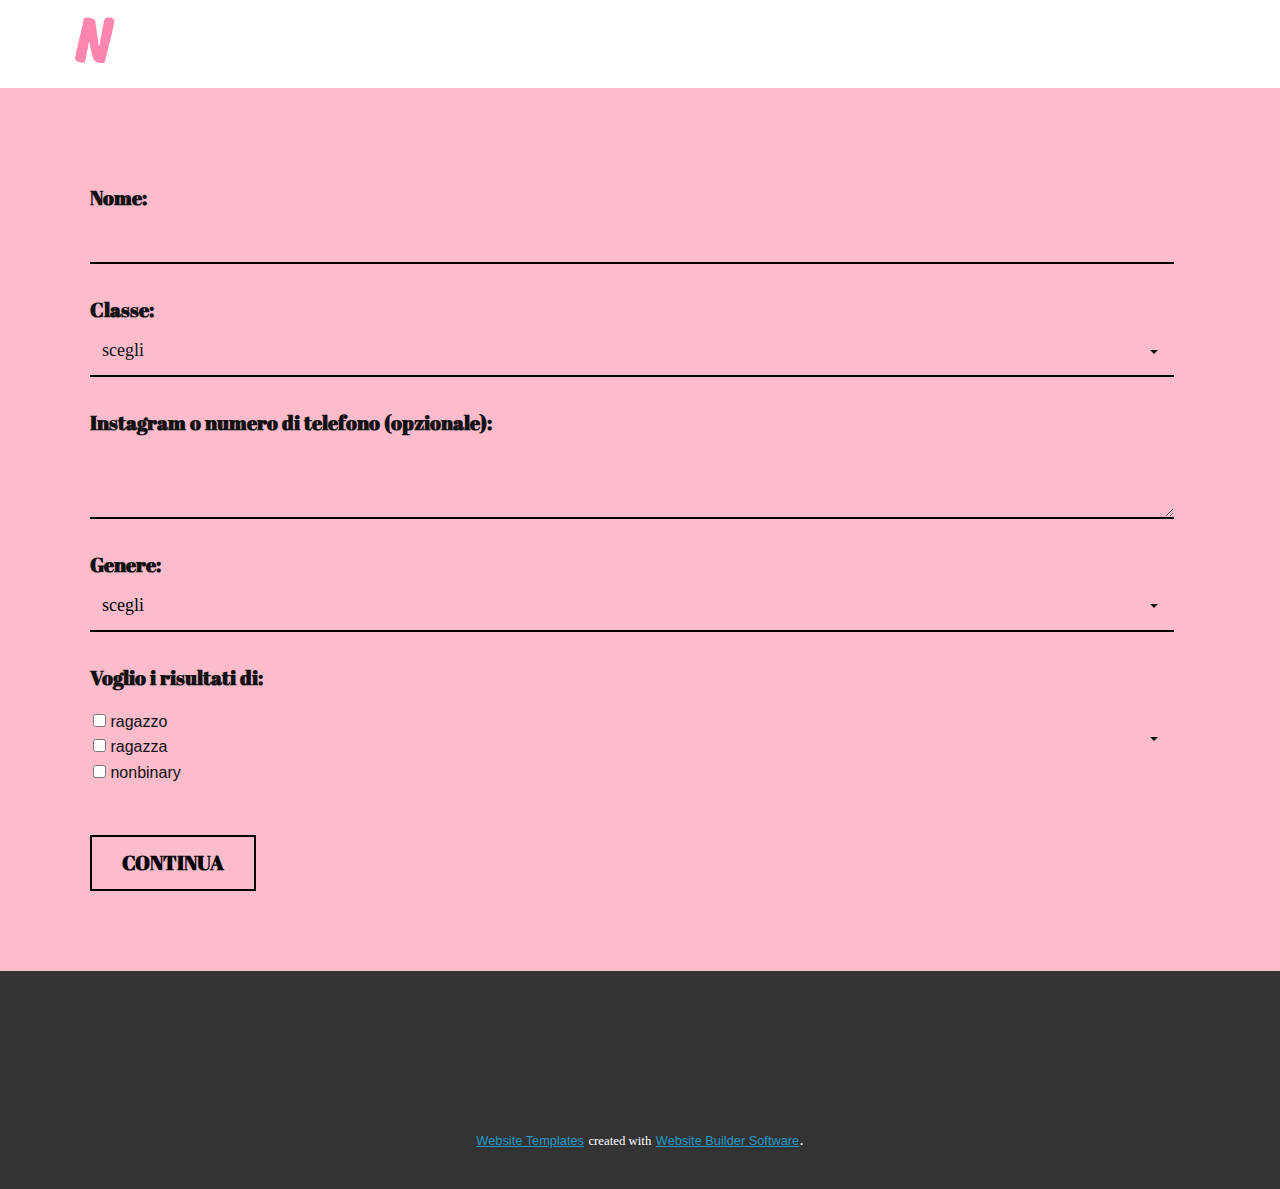
==== commit d3eff755: "css" ====
--- a/src/main/resources/public/student.html
+++ b/src/main/resources/public/student.html
@@ -105,8 +105,8 @@
     </section>
     
     
-    <footer class="u-align-center u-clearfix u-footer u-grey-80 u-footer" id="sec-523b"><div class="u-clearfix u-sheet u-sheet-1"></div></footer>
-    <section class="u-backlink u-clearfix u-grey-80">
+    <footer class="u-align-center u-clearfix u-footer u-footer" id="sec-523b" style="color: #ffffff; background-color: #333333;"><div class="u-clearfix u-sheet u-sheet-1"></div></footer>
+    <section class="u-backlink u-clearfix" style="color: #ffffff; background-color: #333333;">
       <a class="u-link" href="https://nicepage.com/website-templates" target="_blank">
         <span>Website Templates</span>
       </a>
--- a/src/main/resources/public/nicepage.css
+++ b/src/main/resources/public/nicepage.css
@@ -6,32 +6,13 @@
   body {
     margin: 0;
   }
-  article,
-  aside,
-  details,
-  figcaption,
-  figure,
   footer,
   header,
   main,
-  menu,
   nav,
   section,
   summary {
     display: block;
-  }
-  audio,
-  canvas,
-  progress,
-  video {
-    display: inline-block;
-  }
-  audio:not([controls]) {
-    display: none;
-    height: 0;
-  }
-  progress {
-    vertical-align: baseline;
   }
   template,
   [hidden] {
@@ -243,7 +224,6 @@
     border-radius: 0 !important;
   }
   .u-text a,
-  .u-post-content a,
   .u-tab-item a,
   .u-nav-item a {
     font-size: inherit;
@@ -283,42 +263,6 @@
     outline: thin dotted;
     outline: 5px auto -webkit-focus-ring-color;
     outline-offset: -2px;
-  }
-  .u-underline,
-  .u-underline:hover {
-    text-decoration: underline;
-    border-bottom-width: 0;
-  }
-  .u-no-underline,
-  .u-no-underline:hover {
-    text-decoration: none;
-    border-bottom-width: 0;
-  }
-  .u-block-content > :first-child,
-  .u-product-desc > :first-child,
-  .u-product-tab-pane > :first-child,
-  .u-post-content > :first-child {
-    margin-top: 0;
-  }
-  .u-block-content > :last-child,
-  .u-product-desc > :last-child,
-  .u-product-tab-pane > :last-child,
-  .u-post-content > :last-child {
-    margin-bottom: 0;
-  }
-  .u-block-content p,
-  .u-product-desc p,
-  .u-product-tab-pane p,
-  .u-post-content p {
-    text-decoration: inherit !important;
-    color: inherit !important;
-    font-style: inherit !important;
-    font-size: inherit !important;
-    font-weight: inherit !important;
-    font-family: inherit !important;
-    line-height: inherit !important;
-    letter-spacing: inherit !important;
-    text-transform: inherit !important;
   }
   .u-logo {
     color: inherit;
@@ -343,12 +287,6 @@
   .u-image.u-logo img {
     display: block;
   }
-  .u-form-horizontal {
-    display: flex;
-    flex-flow: row;
-    align-items: center;
-    flex-grow: 1;
-  }
   .u-input {
     display: block;
     width: 100%;
@@ -362,181 +300,11 @@
     color: inherit;
     height: auto;
   }
-  .u-form-horizontal .u-form-group:not(.u-label-top) label,
-  .u-form-horizontal .u-form-group:not(.u-label-top) input,
-  .u-form-horizontal .u-form-select-wrapper,
-  .u-form-horizontal .u-form-radio-button-wrapper {
-    display: flex;
-    align-items: center;
-    justify-content: center;
-    margin-bottom: 0;
-    flex-grow: 1;
-  }
   .u-form-vertical {
     display: flex;
     flex-wrap: wrap;
     align-items: flex-end;
   }
-  .u-form-vertical.u-form-spacing-50 {
-    margin-left: -50px;
-    width: calc(100% +  50px);
-  }
-  .u-form-vertical.u-form-spacing-50 .u-form-group {
-    margin-bottom: 50px;
-    padding-left: 50px;
-  }
-  .u-form-vertical.u-form-spacing-49 {
-    margin-left: -49px;
-    width: calc(100% +  49px);
-  }
-  .u-form-vertical.u-form-spacing-49 .u-form-group {
-    margin-bottom: 49px;
-    padding-left: 49px;
-  }
-  .u-form-vertical.u-form-spacing-48 {
-    margin-left: -48px;
-    width: calc(100% +  48px);
-  }
-  .u-form-vertical.u-form-spacing-48 .u-form-group {
-    margin-bottom: 48px;
-    padding-left: 48px;
-  }
-  .u-form-vertical.u-form-spacing-47 {
-    margin-left: -47px;
-    width: calc(100% +  47px);
-  }
-  .u-form-vertical.u-form-spacing-47 .u-form-group {
-    margin-bottom: 47px;
-    padding-left: 47px;
-  }
-  .u-form-vertical.u-form-spacing-46 {
-    margin-left: -46px;
-    width: calc(100% +  46px);
-  }
-  .u-form-vertical.u-form-spacing-46 .u-form-group {
-    margin-bottom: 46px;
-    padding-left: 46px;
-  }
-  .u-form-vertical.u-form-spacing-45 {
-    margin-left: -45px;
-    width: calc(100% +  45px);
-  }
-  .u-form-vertical.u-form-spacing-45 .u-form-group {
-    margin-bottom: 45px;
-    padding-left: 45px;
-  }
-  .u-form-vertical.u-form-spacing-44 {
-    margin-left: -44px;
-    width: calc(100% +  44px);
-  }
-  .u-form-vertical.u-form-spacing-44 .u-form-group {
-    margin-bottom: 44px;
-    padding-left: 44px;
-  }
-  .u-form-vertical.u-form-spacing-43 {
-    margin-left: -43px;
-    width: calc(100% +  43px);
-  }
-  .u-form-vertical.u-form-spacing-43 .u-form-group {
-    margin-bottom: 43px;
-    padding-left: 43px;
-  }
-  .u-form-vertical.u-form-spacing-42 {
-    margin-left: -42px;
-    width: calc(100% +  42px);
-  }
-  .u-form-vertical.u-form-spacing-42 .u-form-group {
-    margin-bottom: 42px;
-    padding-left: 42px;
-  }
-  .u-form-vertical.u-form-spacing-41 {
-    margin-left: -41px;
-    width: calc(100% +  41px);
-  }
-  .u-form-vertical.u-form-spacing-41 .u-form-group {
-    margin-bottom: 41px;
-    padding-left: 41px;
-  }
-  .u-form-vertical.u-form-spacing-40 {
-    margin-left: -40px;
-    width: calc(100% +  40px);
-  }
-  .u-form-vertical.u-form-spacing-40 .u-form-group {
-    margin-bottom: 40px;
-    padding-left: 40px;
-  }
-  .u-form-vertical.u-form-spacing-39 {
-    margin-left: -39px;
-    width: calc(100% +  39px);
-  }
-  .u-form-vertical.u-form-spacing-39 .u-form-group {
-    margin-bottom: 39px;
-    padding-left: 39px;
-  }
-  .u-form-vertical.u-form-spacing-38 {
-    margin-left: -38px;
-    width: calc(100% +  38px);
-  }
-  .u-form-vertical.u-form-spacing-38 .u-form-group {
-    margin-bottom: 38px;
-    padding-left: 38px;
-  }
-  .u-form-vertical.u-form-spacing-37 {
-    margin-left: -37px;
-    width: calc(100% +  37px);
-  }
-  .u-form-vertical.u-form-spacing-37 .u-form-group {
-    margin-bottom: 37px;
-    padding-left: 37px;
-  }
-  .u-form-vertical.u-form-spacing-36 {
-    margin-left: -36px;
-    width: calc(100% +  36px);
-  }
-  .u-form-vertical.u-form-spacing-36 .u-form-group {
-    margin-bottom: 36px;
-    padding-left: 36px;
-  }
-  .u-form-vertical.u-form-spacing-35 {
-    margin-left: -35px;
-    width: calc(100% +  35px);
-  }
-  .u-form-vertical.u-form-spacing-35 .u-form-group {
-    margin-bottom: 35px;
-    padding-left: 35px;
-  }
-  .u-form-vertical.u-form-spacing-34 {
-    margin-left: -34px;
-    width: calc(100% +  34px);
-  }
-  .u-form-vertical.u-form-spacing-34 .u-form-group {
-    margin-bottom: 34px;
-    padding-left: 34px;
-  }
-  .u-form-vertical.u-form-spacing-33 {
-    margin-left: -33px;
-    width: calc(100% +  33px);
-  }
-  .u-form-vertical.u-form-spacing-33 .u-form-group {
-    margin-bottom: 33px;
-    padding-left: 33px;
-  }
-  .u-form-vertical.u-form-spacing-32 {
-    margin-left: -32px;
-    width: calc(100% +  32px);
-  }
-  .u-form-vertical.u-form-spacing-32 .u-form-group {
-    margin-bottom: 32px;
-    padding-left: 32px;
-  }
-  .u-form-vertical.u-form-spacing-31 {
-    margin-left: -31px;
-    width: calc(100% +  31px);
-  }
-  .u-form-vertical.u-form-spacing-31 .u-form-group {
-    margin-bottom: 31px;
-    padding-left: 31px;
-  }
   .u-form-vertical.u-form-spacing-30 {
     margin-left: -30px;
     width: calc(100% +  30px);
@@ -545,158 +313,6 @@
     margin-bottom: 30px;
     padding-left: 30px;
   }
-  .u-form-vertical.u-form-spacing-29 {
-    margin-left: -29px;
-    width: calc(100% +  29px);
-  }
-  .u-form-vertical.u-form-spacing-29 .u-form-group {
-    margin-bottom: 29px;
-    padding-left: 29px;
-  }
-  .u-form-vertical.u-form-spacing-28 {
-    margin-left: -28px;
-    width: calc(100% +  28px);
-  }
-  .u-form-vertical.u-form-spacing-28 .u-form-group {
-    margin-bottom: 28px;
-    padding-left: 28px;
-  }
-  .u-form-vertical.u-form-spacing-27 {
-    margin-left: -27px;
-    width: calc(100% +  27px);
-  }
-  .u-form-vertical.u-form-spacing-27 .u-form-group {
-    margin-bottom: 27px;
-    padding-left: 27px;
-  }
-  .u-form-vertical.u-form-spacing-26 {
-    margin-left: -26px;
-    width: calc(100% +  26px);
-  }
-  .u-form-vertical.u-form-spacing-26 .u-form-group {
-    margin-bottom: 26px;
-    padding-left: 26px;
-  }
-  .u-form-vertical.u-form-spacing-25 {
-    margin-left: -25px;
-    width: calc(100% +  25px);
-  }
-  .u-form-vertical.u-form-spacing-25 .u-form-group {
-    margin-bottom: 25px;
-    padding-left: 25px;
-  }
-  .u-form-vertical.u-form-spacing-24 {
-    margin-left: -24px;
-    width: calc(100% +  24px);
-  }
-  .u-form-vertical.u-form-spacing-24 .u-form-group {
-    margin-bottom: 24px;
-    padding-left: 24px;
-  }
-  .u-form-vertical.u-form-spacing-23 {
-    margin-left: -23px;
-    width: calc(100% +  23px);
-  }
-  .u-form-vertical.u-form-spacing-23 .u-form-group {
-    margin-bottom: 23px;
-    padding-left: 23px;
-  }
-  .u-form-vertical.u-form-spacing-22 {
-    margin-left: -22px;
-    width: calc(100% +  22px);
-  }
-  .u-form-vertical.u-form-spacing-22 .u-form-group {
-    margin-bottom: 22px;
-    padding-left: 22px;
-  }
-  .u-form-vertical.u-form-spacing-21 {
-    margin-left: -21px;
-    width: calc(100% +  21px);
-  }
-  .u-form-vertical.u-form-spacing-21 .u-form-group {
-    margin-bottom: 21px;
-    padding-left: 21px;
-  }
-  .u-form-vertical.u-form-spacing-20 {
-    margin-left: -20px;
-    width: calc(100% +  20px);
-  }
-  .u-form-vertical.u-form-spacing-20 .u-form-group {
-    margin-bottom: 20px;
-    padding-left: 20px;
-  }
-  .u-form-vertical.u-form-spacing-19 {
-    margin-left: -19px;
-    width: calc(100% +  19px);
-  }
-  .u-form-vertical.u-form-spacing-19 .u-form-group {
-    margin-bottom: 19px;
-    padding-left: 19px;
-  }
-  .u-form-vertical.u-form-spacing-18 {
-    margin-left: -18px;
-    width: calc(100% +  18px);
-  }
-  .u-form-vertical.u-form-spacing-18 .u-form-group {
-    margin-bottom: 18px;
-    padding-left: 18px;
-  }
-  .u-form-vertical.u-form-spacing-17 {
-    margin-left: -17px;
-    width: calc(100% +  17px);
-  }
-  .u-form-vertical.u-form-spacing-17 .u-form-group {
-    margin-bottom: 17px;
-    padding-left: 17px;
-  }
-  .u-form-vertical.u-form-spacing-16 {
-    margin-left: -16px;
-    width: calc(100% +  16px);
-  }
-  .u-form-vertical.u-form-spacing-16 .u-form-group {
-    margin-bottom: 16px;
-    padding-left: 16px;
-  }
-  .u-form-vertical.u-form-spacing-15 {
-    margin-left: -15px;
-    width: calc(100% +  15px);
-  }
-  .u-form-vertical.u-form-spacing-15 .u-form-group {
-    margin-bottom: 15px;
-    padding-left: 15px;
-  }
-  .u-form-vertical.u-form-spacing-14 {
-    margin-left: -14px;
-    width: calc(100% +  14px);
-  }
-  .u-form-vertical.u-form-spacing-14 .u-form-group {
-    margin-bottom: 14px;
-    padding-left: 14px;
-  }
-  .u-form-vertical.u-form-spacing-13 {
-    margin-left: -13px;
-    width: calc(100% +  13px);
-  }
-  .u-form-vertical.u-form-spacing-13 .u-form-group {
-    margin-bottom: 13px;
-    padding-left: 13px;
-  }
-  .u-form-vertical.u-form-spacing-12 {
-    margin-left: -12px;
-    width: calc(100% +  12px);
-  }
-  .u-form-vertical.u-form-spacing-12 .u-form-group {
-    margin-bottom: 12px;
-    padding-left: 12px;
-  }
-  .u-form-vertical.u-form-spacing-11 {
-    margin-left: -11px;
-    width: calc(100% +  11px);
-  }
-  .u-form-vertical.u-form-spacing-11 .u-form-group {
-    margin-bottom: 11px;
-    padding-left: 11px;
-  }
   .u-form-vertical.u-form-spacing-10 {
     margin-left: -10px;
     width: calc(100% +  10px);
@@ -705,86 +321,6 @@
     margin-bottom: 10px;
     padding-left: 10px;
   }
-  .u-form-vertical.u-form-spacing-9 {
-    margin-left: -9px;
-    width: calc(100% +  9px);
-  }
-  .u-form-vertical.u-form-spacing-9 .u-form-group {
-    margin-bottom: 9px;
-    padding-left: 9px;
-  }
-  .u-form-vertical.u-form-spacing-8 {
-    margin-left: -8px;
-    width: calc(100% +  8px);
-  }
-  .u-form-vertical.u-form-spacing-8 .u-form-group {
-    margin-bottom: 8px;
-    padding-left: 8px;
-  }
-  .u-form-vertical.u-form-spacing-7 {
-    margin-left: -7px;
-    width: calc(100% +  7px);
-  }
-  .u-form-vertical.u-form-spacing-7 .u-form-group {
-    margin-bottom: 7px;
-    padding-left: 7px;
-  }
-  .u-form-vertical.u-form-spacing-6 {
-    margin-left: -6px;
-    width: calc(100% +  6px);
-  }
-  .u-form-vertical.u-form-spacing-6 .u-form-group {
-    margin-bottom: 6px;
-    padding-left: 6px;
-  }
-  .u-form-vertical.u-form-spacing-5 {
-    margin-left: -5px;
-    width: calc(100% +  5px);
-  }
-  .u-form-vertical.u-form-spacing-5 .u-form-group {
-    margin-bottom: 5px;
-    padding-left: 5px;
-  }
-  .u-form-vertical.u-form-spacing-4 {
-    margin-left: -4px;
-    width: calc(100% +  4px);
-  }
-  .u-form-vertical.u-form-spacing-4 .u-form-group {
-    margin-bottom: 4px;
-    padding-left: 4px;
-  }
-  .u-form-vertical.u-form-spacing-3 {
-    margin-left: -3px;
-    width: calc(100% +  3px);
-  }
-  .u-form-vertical.u-form-spacing-3 .u-form-group {
-    margin-bottom: 3px;
-    padding-left: 3px;
-  }
-  .u-form-vertical.u-form-spacing-2 {
-    margin-left: -2px;
-    width: calc(100% +  2px);
-  }
-  .u-form-vertical.u-form-spacing-2 .u-form-group {
-    margin-bottom: 2px;
-    padding-left: 2px;
-  }
-  .u-form-vertical.u-form-spacing-1 {
-    margin-left: -1px;
-    width: calc(100% +  1px);
-  }
-  .u-form-vertical.u-form-spacing-1 .u-form-group {
-    margin-bottom: 1px;
-    padding-left: 1px;
-  }
-  .u-form-vertical.u-form-spacing-0 {
-    margin-left: 0px;
-    width: calc(100% +  0px);
-  }
-  .u-form-vertical.u-form-spacing-0 .u-form-group {
-    margin-bottom: 0px;
-    padding-left: 0px;
-  }
   .u-form-vertical .u-form-group {
     width: 100%;
   }
@@ -798,36 +334,6 @@
   .u-form-vertical .u-label-left label + input,
   .u-form-vertical .u-label-left label + textarea {
     flex-grow: 1;
-  }
-  .u-form-vertical .u-form-partition-factor-10 {
-    width: 10%;
-  }
-  .u-form-vertical .u-form-partition-factor-9 {
-    width: 11.11111111%;
-  }
-  .u-form-vertical .u-form-partition-factor-8 {
-    width: 12.5%;
-  }
-  .u-form-vertical .u-form-partition-factor-7 {
-    width: 14.28571429%;
-  }
-  .u-form-vertical .u-form-partition-factor-6 {
-    width: 16.66666667%;
-  }
-  .u-form-vertical .u-form-partition-factor-5 {
-    width: 20%;
-  }
-  .u-form-vertical .u-form-partition-factor-4 {
-    width: 25%;
-  }
-  .u-form-vertical .u-form-partition-factor-3 {
-    width: 33.33333333%;
-  }
-  .u-form-vertical .u-form-partition-factor-2 {
-    width: 50%;
-  }
-  .u-form-vertical .u-form-partition-factor-1 {
-    width: 100%;
   }
   @media (max-width: 575px) {
     .u-form-vertical .u-form-group {
@@ -864,16 +370,6 @@
     margin-top: 0;
     margin-bottom: 0;
   }
-  .u-form .u-form-horizontal .u-form-group.u-form-checkbox,
-  .u-form .u-form-horizontal .u-form-group.u-form-agree {
-    align-items: center;
-  }
-  .u-form .u-form-horizontal input[type="checkbox"] {
-    width: 13px;
-    max-width: 13px;
-    margin-bottom: 3px;
-    min-width: 13px;
-  }
   .u-form .u-form-vertical .u-form-group.u-form-checkbox,
   .u-form .u-form-vertical .u-form-group.u-form-agree {
     align-items: baseline;
@@ -907,28 +403,8 @@
   .u-form :-ms-input-placeholder {
     opacity: 1;
   }
-  .u-form-horizontal .u-form-submit {
-    margin-right: 0 !important;
-  }
   .u-form-vertical .u-form-submit {
     margin-bottom: 0 !important;
-  }
-  @media (max-width: 767px) {
-    .u-form-horizontal {
-      flex-direction: column;
-      align-items: stretch;
-      margin: -0.5rem !important;
-    }
-    .u-form-horizontal .u-form-group {
-      border: 0.5rem solid transparent !important;
-      margin-right: 0 !important;
-    }
-    .u-form-horizontal label {
-      display: none;
-    }
-    .u-form-horizontal .u-btn-submit {
-      flex-grow: 1;
-    }
   }
   .u-input-round {
     border-radius: 4px;
@@ -970,7 +446,6 @@
   }
   body,
   aside,
-  .u-sidebar-block,
   section,
   header,
   footer {
@@ -1011,37 +486,20 @@
   .u-clearfix:after {
     clear: both;
   }
-  .u-textlink,
-  .u-textlink:hover,
-  .u-textlink:focus,
-  .u-textlink:active {
-    color: inherit;
-  }
   .u-opacity-0:before {
     opacity: 0;
   }
   blockquote.u-text.u-indent-21 {
     padding-left: 21px;
-  }
-  .u-spacing-20.u-countdown-item .u-countdown-counter,
-  .u-text.u-spacing-20 li {
-    margin-bottom: 20px;
   }
   .u-text.u-indent-20,
   .u-text.u-indent-20 ul,
   .u-text.u-indent-20 ol {
     padding-left: 40px;
   }
-  .u-form-vertical .u-label-left .u-spacing-20.u-label {
-    margin-right: 20px;
-  }
   
   blockquote.u-text.u-indent-20 {
     padding-left: 20px;
-  }
-  .u-spacing-19.u-countdown-item .u-countdown-counter,
-  .u-text.u-spacing-19 li {
-    margin-bottom: 19px;
   }
   .u-text.u-indent-19,
   .u-text.u-indent-19 ul,
@@ -1062,40 +520,11 @@
   .u-spacing-10.u-icon,
   .u-spacing-10.u-search-icon,
   .u-spacing-10.u-gallery-nav,
-  .u-spacing-10.u-carousel-control {
-    padding: 10px;
-  }
   blockquote.u-text.u-indent-10 {
     padding-left: 10px;
   }
   blockquote.u-text.u-indent-1 {
     padding-left: 1px;
-  }
-  .u-spacing-0.u-countdown-item .u-countdown-counter,
-  .u-text.u-spacing-0 li {
-    margin-bottom: 0px;
-  }
-  .u-text.u-indent-0,
-  .u-text.u-indent-0 ul,
-  .u-text.u-indent-0 ol {
-    padding-left: 20px;
-  }
-  .u-form-vertical .u-label-left .u-spacing-0.u-label {
-    margin-right: 0px;
-  }
-  .u-spacing-0.u-countdown-counter > span + span,
-  .u-spacing-0.u-price-wrapper > div + div,
-  .u-spacing-0 .u-social-url + .u-social-url {
-    margin-left: 0px;
-  }
-  .u-spacing-0.u-countdown-wrapper > div:not(.u-hidden) + div {
-    margin-left: 0px;
-  }
-  .u-spacing-0.u-icon,
-  .u-spacing-0.u-search-icon,
-  .u-spacing-0.u-gallery-nav,
-  .u-spacing-0.u-carousel-control {
-    padding: 0px;
   }
   blockquote.u-text.u-indent-0 {
     padding-left: 0px;
@@ -1174,9 +603,6 @@
   [class*="u-border-"].u-border-no-left {
     border-left-width: 0;
     border-left-style: none;
-  }
-  .u-border-color-none {
-    background-color: transparent;
   }
   .u-text.u-indent-none {
     padding-left: 0 !important;
@@ -1258,9 +684,6 @@
   .u-text .u-image {
     display: inline-block;
   }
-  .u-post-content .u-image {
-    margin-bottom: 0.5rem;
-  }
   .u-image-circle.u-image {
     border-radius: 50% !important;
   }
@@ -1360,42 +783,6 @@
       margin-right: 0 !important;
     }
   }
-  .u-preserve-proportions.u-expanded-width > * {
-    position: absolute !important;
-  }
-  .u-preserve-proportions.u-expanded-width-xl > * {
-    position: absolute !important;
-  }
-  .u-preserve-proportions.u-expanded-width-lg > * {
-    position: absolute !important;
-  }
-  .u-preserve-proportions.u-expanded-width-md > * {
-    position: absolute !important;
-  }
-  .u-preserve-proportions.u-expanded-width-sm > * {
-    position: absolute !important;
-  }
-  .u-preserve-proportions.u-expanded-width-xs > * {
-    position: absolute !important;
-  }
-  .u-preserve-proportions.u-expanded-width > .u-preserve-proportions-child {
-    position: relative !important;
-  }
-  .u-preserve-proportions.u-expanded-width-xl > .u-preserve-proportions-child {
-    position: relative !important;
-  }
-  .u-preserve-proportions.u-expanded-width-lg > .u-preserve-proportions-child {
-    position: relative !important;
-  }
-  .u-preserve-proportions.u-expanded-width-md > .u-preserve-proportions-child {
-    position: relative !important;
-  }
-  .u-preserve-proportions.u-expanded-width-sm > .u-preserve-proportions-child {
-    position: relative !important;
-  }
-  .u-preserve-proportions.u-expanded-width-xs > .u-preserve-proportions-child {
-    position: relative !important;
-  }
   .u-expanded-height {
     position: absolute !important;
     height: 100% !important;
@@ -1725,31 +1112,6 @@
   }
   .u-sticky {
     transition: background-color 250ms, box-shadow 250ms;
-  }
-  .u-overlap .u-header {
-    position: absolute;
-    top: 0;
-    right: 0;
-    left: 0;
-  }
-  .u-header.u-sticky,
-  .u-overlap .u-header {
-    z-index: 20;
-    padding-top: 0.1px;
-  }
-  .u-overlap .u-header.u-sticky {
-    position: fixed;
-  }
-  .u-overlap.u-overlap-transparent .u-header {
-    background-color: transparent !important;
-    background-image: none !important;
-  }
-  .u-overlap.u-offcanvas-opened .u-header.u-sticky {
-    z-index: auto;
-    position: absolute !important;
-  }
-  .u-overlap.u-offcanvas-opened .u-header.u-sticky + section {
-    z-index: -1;
   }
   .u-sticky:before {
     border-style: solid;
@@ -1774,1714 +1136,6 @@
       align-items: center;
     }
   }
-  .u-sidebar {
-    flex: 0 0 300px;
-    border-top-width: 0 !important;
-    border-bottom-width: 0 !important;
-  }
-  .u-sidebar:first-child {
-    border-left-width: 0;
-  }
-  .u-sidebar:last-child {
-    border-right-width: 0;
-  }
-  @media (max-width: 991px) {
-    .u-sidebar {
-      flex: 1;
-    }
-  }
-  .u-sidebar:first-child.u-indent-100 {
-    margin-right: 100px;
-  }
-  .u-sidebar:last-child.u-indent-100 {
-    margin-left: 100px;
-  }
-  .u-block.u-indent-100,
-  .u-block.u-spacing-100 .u-block-header {
-    margin-bottom: 100px;
-  }
-  .u-sidebar:first-child.u-indent-99 {
-    margin-right: 99px;
-  }
-  .u-sidebar:last-child.u-indent-99 {
-    margin-left: 99px;
-  }
-  .u-block.u-indent-99,
-  .u-block.u-spacing-99 .u-block-header {
-    margin-bottom: 99px;
-  }
-  .u-sidebar:first-child.u-indent-98 {
-    margin-right: 98px;
-  }
-  .u-sidebar:last-child.u-indent-98 {
-    margin-left: 98px;
-  }
-  .u-block.u-indent-98,
-  .u-block.u-spacing-98 .u-block-header {
-    margin-bottom: 98px;
-  }
-  .u-sidebar:first-child.u-indent-97 {
-    margin-right: 97px;
-  }
-  .u-sidebar:last-child.u-indent-97 {
-    margin-left: 97px;
-  }
-  .u-block.u-indent-97,
-  .u-block.u-spacing-97 .u-block-header {
-    margin-bottom: 97px;
-  }
-  .u-sidebar:first-child.u-indent-96 {
-    margin-right: 96px;
-  }
-  .u-sidebar:last-child.u-indent-96 {
-    margin-left: 96px;
-  }
-  .u-block.u-indent-96,
-  .u-block.u-spacing-96 .u-block-header {
-    margin-bottom: 96px;
-  }
-  .u-sidebar:first-child.u-indent-95 {
-    margin-right: 95px;
-  }
-  .u-sidebar:last-child.u-indent-95 {
-    margin-left: 95px;
-  }
-  .u-block.u-indent-95,
-  .u-block.u-spacing-95 .u-block-header {
-    margin-bottom: 95px;
-  }
-  .u-sidebar:first-child.u-indent-94 {
-    margin-right: 94px;
-  }
-  .u-sidebar:last-child.u-indent-94 {
-    margin-left: 94px;
-  }
-  .u-block.u-indent-94,
-  .u-block.u-spacing-94 .u-block-header {
-    margin-bottom: 94px;
-  }
-  .u-sidebar:first-child.u-indent-93 {
-    margin-right: 93px;
-  }
-  .u-sidebar:last-child.u-indent-93 {
-    margin-left: 93px;
-  }
-  .u-block.u-indent-93,
-  .u-block.u-spacing-93 .u-block-header {
-    margin-bottom: 93px;
-  }
-  .u-sidebar:first-child.u-indent-92 {
-    margin-right: 92px;
-  }
-  .u-sidebar:last-child.u-indent-92 {
-    margin-left: 92px;
-  }
-  .u-block.u-indent-92,
-  .u-block.u-spacing-92 .u-block-header {
-    margin-bottom: 92px;
-  }
-  .u-sidebar:first-child.u-indent-91 {
-    margin-right: 91px;
-  }
-  .u-sidebar:last-child.u-indent-91 {
-    margin-left: 91px;
-  }
-  .u-block.u-indent-91,
-  .u-block.u-spacing-91 .u-block-header {
-    margin-bottom: 91px;
-  }
-  .u-sidebar:first-child.u-indent-90 {
-    margin-right: 90px;
-  }
-  .u-sidebar:last-child.u-indent-90 {
-    margin-left: 90px;
-  }
-  .u-block.u-indent-90,
-  .u-block.u-spacing-90 .u-block-header {
-    margin-bottom: 90px;
-  }
-  .u-sidebar:first-child.u-indent-89 {
-    margin-right: 89px;
-  }
-  .u-sidebar:last-child.u-indent-89 {
-    margin-left: 89px;
-  }
-  .u-block.u-indent-89,
-  .u-block.u-spacing-89 .u-block-header {
-    margin-bottom: 89px;
-  }
-  .u-sidebar:first-child.u-indent-88 {
-    margin-right: 88px;
-  }
-  .u-sidebar:last-child.u-indent-88 {
-    margin-left: 88px;
-  }
-  .u-block.u-indent-88,
-  .u-block.u-spacing-88 .u-block-header {
-    margin-bottom: 88px;
-  }
-  .u-sidebar:first-child.u-indent-87 {
-    margin-right: 87px;
-  }
-  .u-sidebar:last-child.u-indent-87 {
-    margin-left: 87px;
-  }
-  .u-block.u-indent-87,
-  .u-block.u-spacing-87 .u-block-header {
-    margin-bottom: 87px;
-  }
-  .u-sidebar:first-child.u-indent-86 {
-    margin-right: 86px;
-  }
-  .u-sidebar:last-child.u-indent-86 {
-    margin-left: 86px;
-  }
-  .u-block.u-indent-86,
-  .u-block.u-spacing-86 .u-block-header {
-    margin-bottom: 86px;
-  }
-  .u-sidebar:first-child.u-indent-85 {
-    margin-right: 85px;
-  }
-  .u-sidebar:last-child.u-indent-85 {
-    margin-left: 85px;
-  }
-  .u-block.u-indent-85,
-  .u-block.u-spacing-85 .u-block-header {
-    margin-bottom: 85px;
-  }
-  .u-sidebar:first-child.u-indent-84 {
-    margin-right: 84px;
-  }
-  .u-sidebar:last-child.u-indent-84 {
-    margin-left: 84px;
-  }
-  .u-block.u-indent-84,
-  .u-block.u-spacing-84 .u-block-header {
-    margin-bottom: 84px;
-  }
-  .u-sidebar:first-child.u-indent-83 {
-    margin-right: 83px;
-  }
-  .u-sidebar:last-child.u-indent-83 {
-    margin-left: 83px;
-  }
-  .u-block.u-indent-83,
-  .u-block.u-spacing-83 .u-block-header {
-    margin-bottom: 83px;
-  }
-  .u-sidebar:first-child.u-indent-82 {
-    margin-right: 82px;
-  }
-  .u-sidebar:last-child.u-indent-82 {
-    margin-left: 82px;
-  }
-  .u-block.u-indent-82,
-  .u-block.u-spacing-82 .u-block-header {
-    margin-bottom: 82px;
-  }
-  .u-sidebar:first-child.u-indent-81 {
-    margin-right: 81px;
-  }
-  .u-sidebar:last-child.u-indent-81 {
-    margin-left: 81px;
-  }
-  .u-block.u-indent-81,
-  .u-block.u-spacing-81 .u-block-header {
-    margin-bottom: 81px;
-  }
-  .u-sidebar:first-child.u-indent-80 {
-    margin-right: 80px;
-  }
-  .u-sidebar:last-child.u-indent-80 {
-    margin-left: 80px;
-  }
-  .u-block.u-indent-80,
-  .u-block.u-spacing-80 .u-block-header {
-    margin-bottom: 80px;
-  }
-  .u-sidebar:first-child.u-indent-79 {
-    margin-right: 79px;
-  }
-  .u-sidebar:last-child.u-indent-79 {
-    margin-left: 79px;
-  }
-  .u-block.u-indent-79,
-  .u-block.u-spacing-79 .u-block-header {
-    margin-bottom: 79px;
-  }
-  .u-sidebar:first-child.u-indent-78 {
-    margin-right: 78px;
-  }
-  .u-sidebar:last-child.u-indent-78 {
-    margin-left: 78px;
-  }
-  .u-block.u-indent-78,
-  .u-block.u-spacing-78 .u-block-header {
-    margin-bottom: 78px;
-  }
-  .u-sidebar:first-child.u-indent-77 {
-    margin-right: 77px;
-  }
-  .u-sidebar:last-child.u-indent-77 {
-    margin-left: 77px;
-  }
-  .u-block.u-indent-77,
-  .u-block.u-spacing-77 .u-block-header {
-    margin-bottom: 77px;
-  }
-  .u-sidebar:first-child.u-indent-76 {
-    margin-right: 76px;
-  }
-  .u-sidebar:last-child.u-indent-76 {
-    margin-left: 76px;
-  }
-  .u-block.u-indent-76,
-  .u-block.u-spacing-76 .u-block-header {
-    margin-bottom: 76px;
-  }
-  .u-sidebar:first-child.u-indent-75 {
-    margin-right: 75px;
-  }
-  .u-sidebar:last-child.u-indent-75 {
-    margin-left: 75px;
-  }
-  .u-block.u-indent-75,
-  .u-block.u-spacing-75 .u-block-header {
-    margin-bottom: 75px;
-  }
-  .u-sidebar:first-child.u-indent-74 {
-    margin-right: 74px;
-  }
-  .u-sidebar:last-child.u-indent-74 {
-    margin-left: 74px;
-  }
-  .u-block.u-indent-74,
-  .u-block.u-spacing-74 .u-block-header {
-    margin-bottom: 74px;
-  }
-  .u-sidebar:first-child.u-indent-73 {
-    margin-right: 73px;
-  }
-  .u-sidebar:last-child.u-indent-73 {
-    margin-left: 73px;
-  }
-  .u-block.u-indent-73,
-  .u-block.u-spacing-73 .u-block-header {
-    margin-bottom: 73px;
-  }
-  .u-sidebar:first-child.u-indent-72 {
-    margin-right: 72px;
-  }
-  .u-sidebar:last-child.u-indent-72 {
-    margin-left: 72px;
-  }
-  .u-block.u-indent-72,
-  .u-block.u-spacing-72 .u-block-header {
-    margin-bottom: 72px;
-  }
-  .u-sidebar:first-child.u-indent-71 {
-    margin-right: 71px;
-  }
-  .u-sidebar:last-child.u-indent-71 {
-    margin-left: 71px;
-  }
-  .u-block.u-indent-71,
-  .u-block.u-spacing-71 .u-block-header {
-    margin-bottom: 71px;
-  }
-  .u-sidebar:first-child.u-indent-70 {
-    margin-right: 70px;
-  }
-  .u-sidebar:last-child.u-indent-70 {
-    margin-left: 70px;
-  }
-  .u-block.u-indent-70,
-  .u-block.u-spacing-70 .u-block-header {
-    margin-bottom: 70px;
-  }
-  .u-sidebar:first-child.u-indent-69 {
-    margin-right: 69px;
-  }
-  .u-sidebar:last-child.u-indent-69 {
-    margin-left: 69px;
-  }
-  .u-block.u-indent-69,
-  .u-block.u-spacing-69 .u-block-header {
-    margin-bottom: 69px;
-  }
-  .u-sidebar:first-child.u-indent-68 {
-    margin-right: 68px;
-  }
-  .u-sidebar:last-child.u-indent-68 {
-    margin-left: 68px;
-  }
-  .u-block.u-indent-68,
-  .u-block.u-spacing-68 .u-block-header {
-    margin-bottom: 68px;
-  }
-  .u-sidebar:first-child.u-indent-67 {
-    margin-right: 67px;
-  }
-  .u-sidebar:last-child.u-indent-67 {
-    margin-left: 67px;
-  }
-  .u-block.u-indent-67,
-  .u-block.u-spacing-67 .u-block-header {
-    margin-bottom: 67px;
-  }
-  .u-sidebar:first-child.u-indent-66 {
-    margin-right: 66px;
-  }
-  .u-sidebar:last-child.u-indent-66 {
-    margin-left: 66px;
-  }
-  .u-block.u-indent-66,
-  .u-block.u-spacing-66 .u-block-header {
-    margin-bottom: 66px;
-  }
-  .u-sidebar:first-child.u-indent-65 {
-    margin-right: 65px;
-  }
-  .u-sidebar:last-child.u-indent-65 {
-    margin-left: 65px;
-  }
-  .u-block.u-indent-65,
-  .u-block.u-spacing-65 .u-block-header {
-    margin-bottom: 65px;
-  }
-  .u-sidebar:first-child.u-indent-64 {
-    margin-right: 64px;
-  }
-  .u-sidebar:last-child.u-indent-64 {
-    margin-left: 64px;
-  }
-  .u-block.u-indent-64,
-  .u-block.u-spacing-64 .u-block-header {
-    margin-bottom: 64px;
-  }
-  .u-sidebar:first-child.u-indent-63 {
-    margin-right: 63px;
-  }
-  .u-sidebar:last-child.u-indent-63 {
-    margin-left: 63px;
-  }
-  .u-block.u-indent-63,
-  .u-block.u-spacing-63 .u-block-header {
-    margin-bottom: 63px;
-  }
-  .u-sidebar:first-child.u-indent-62 {
-    margin-right: 62px;
-  }
-  .u-sidebar:last-child.u-indent-62 {
-    margin-left: 62px;
-  }
-  .u-block.u-indent-62,
-  .u-block.u-spacing-62 .u-block-header {
-    margin-bottom: 62px;
-  }
-  .u-sidebar:first-child.u-indent-61 {
-    margin-right: 61px;
-  }
-  .u-sidebar:last-child.u-indent-61 {
-    margin-left: 61px;
-  }
-  .u-block.u-indent-61,
-  .u-block.u-spacing-61 .u-block-header {
-    margin-bottom: 61px;
-  }
-  .u-sidebar:first-child.u-indent-60 {
-    margin-right: 60px;
-  }
-  .u-sidebar:last-child.u-indent-60 {
-    margin-left: 60px;
-  }
-  .u-block.u-indent-60,
-  .u-block.u-spacing-60 .u-block-header {
-    margin-bottom: 60px;
-  }
-  .u-sidebar:first-child.u-indent-59 {
-    margin-right: 59px;
-  }
-  .u-sidebar:last-child.u-indent-59 {
-    margin-left: 59px;
-  }
-  .u-block.u-indent-59,
-  .u-block.u-spacing-59 .u-block-header {
-    margin-bottom: 59px;
-  }
-  .u-sidebar:first-child.u-indent-58 {
-    margin-right: 58px;
-  }
-  .u-sidebar:last-child.u-indent-58 {
-    margin-left: 58px;
-  }
-  .u-block.u-indent-58,
-  .u-block.u-spacing-58 .u-block-header {
-    margin-bottom: 58px;
-  }
-  .u-sidebar:first-child.u-indent-57 {
-    margin-right: 57px;
-  }
-  .u-sidebar:last-child.u-indent-57 {
-    margin-left: 57px;
-  }
-  .u-block.u-indent-57,
-  .u-block.u-spacing-57 .u-block-header {
-    margin-bottom: 57px;
-  }
-  .u-sidebar:first-child.u-indent-56 {
-    margin-right: 56px;
-  }
-  .u-sidebar:last-child.u-indent-56 {
-    margin-left: 56px;
-  }
-  .u-block.u-indent-56,
-  .u-block.u-spacing-56 .u-block-header {
-    margin-bottom: 56px;
-  }
-  .u-sidebar:first-child.u-indent-55 {
-    margin-right: 55px;
-  }
-  .u-sidebar:last-child.u-indent-55 {
-    margin-left: 55px;
-  }
-  .u-block.u-indent-55,
-  .u-block.u-spacing-55 .u-block-header {
-    margin-bottom: 55px;
-  }
-  .u-sidebar:first-child.u-indent-54 {
-    margin-right: 54px;
-  }
-  .u-sidebar:last-child.u-indent-54 {
-    margin-left: 54px;
-  }
-  .u-block.u-indent-54,
-  .u-block.u-spacing-54 .u-block-header {
-    margin-bottom: 54px;
-  }
-  .u-sidebar:first-child.u-indent-53 {
-    margin-right: 53px;
-  }
-  .u-sidebar:last-child.u-indent-53 {
-    margin-left: 53px;
-  }
-  .u-block.u-indent-53,
-  .u-block.u-spacing-53 .u-block-header {
-    margin-bottom: 53px;
-  }
-  .u-sidebar:first-child.u-indent-52 {
-    margin-right: 52px;
-  }
-  .u-sidebar:last-child.u-indent-52 {
-    margin-left: 52px;
-  }
-  .u-block.u-indent-52,
-  .u-block.u-spacing-52 .u-block-header {
-    margin-bottom: 52px;
-  }
-  .u-sidebar:first-child.u-indent-51 {
-    margin-right: 51px;
-  }
-  .u-sidebar:last-child.u-indent-51 {
-    margin-left: 51px;
-  }
-  .u-block.u-indent-51,
-  .u-block.u-spacing-51 .u-block-header {
-    margin-bottom: 51px;
-  }
-  .u-sidebar:first-child.u-indent-50 {
-    margin-right: 50px;
-  }
-  .u-sidebar:last-child.u-indent-50 {
-    margin-left: 50px;
-  }
-  .u-block.u-indent-50,
-  .u-block.u-spacing-50 .u-block-header {
-    margin-bottom: 50px;
-  }
-  .u-sidebar:first-child.u-indent-49 {
-    margin-right: 49px;
-  }
-  .u-sidebar:last-child.u-indent-49 {
-    margin-left: 49px;
-  }
-  .u-block.u-indent-49,
-  .u-block.u-spacing-49 .u-block-header {
-    margin-bottom: 49px;
-  }
-  .u-sidebar:first-child.u-indent-48 {
-    margin-right: 48px;
-  }
-  .u-sidebar:last-child.u-indent-48 {
-    margin-left: 48px;
-  }
-  .u-block.u-indent-48,
-  .u-block.u-spacing-48 .u-block-header {
-    margin-bottom: 48px;
-  }
-  .u-sidebar:first-child.u-indent-47 {
-    margin-right: 47px;
-  }
-  .u-sidebar:last-child.u-indent-47 {
-    margin-left: 47px;
-  }
-  .u-block.u-indent-47,
-  .u-block.u-spacing-47 .u-block-header {
-    margin-bottom: 47px;
-  }
-  .u-sidebar:first-child.u-indent-46 {
-    margin-right: 46px;
-  }
-  .u-sidebar:last-child.u-indent-46 {
-    margin-left: 46px;
-  }
-  .u-block.u-indent-46,
-  .u-block.u-spacing-46 .u-block-header {
-    margin-bottom: 46px;
-  }
-  .u-sidebar:first-child.u-indent-45 {
-    margin-right: 45px;
-  }
-  .u-sidebar:last-child.u-indent-45 {
-    margin-left: 45px;
-  }
-  .u-block.u-indent-45,
-  .u-block.u-spacing-45 .u-block-header {
-    margin-bottom: 45px;
-  }
-  .u-sidebar:first-child.u-indent-44 {
-    margin-right: 44px;
-  }
-  .u-sidebar:last-child.u-indent-44 {
-    margin-left: 44px;
-  }
-  .u-block.u-indent-44,
-  .u-block.u-spacing-44 .u-block-header {
-    margin-bottom: 44px;
-  }
-  .u-sidebar:first-child.u-indent-43 {
-    margin-right: 43px;
-  }
-  .u-sidebar:last-child.u-indent-43 {
-    margin-left: 43px;
-  }
-  .u-block.u-indent-43,
-  .u-block.u-spacing-43 .u-block-header {
-    margin-bottom: 43px;
-  }
-  .u-sidebar:first-child.u-indent-42 {
-    margin-right: 42px;
-  }
-  .u-sidebar:last-child.u-indent-42 {
-    margin-left: 42px;
-  }
-  .u-block.u-indent-42,
-  .u-block.u-spacing-42 .u-block-header {
-    margin-bottom: 42px;
-  }
-  .u-sidebar:first-child.u-indent-41 {
-    margin-right: 41px;
-  }
-  .u-sidebar:last-child.u-indent-41 {
-    margin-left: 41px;
-  }
-  .u-block.u-indent-41,
-  .u-block.u-spacing-41 .u-block-header {
-    margin-bottom: 41px;
-  }
-  .u-sidebar:first-child.u-indent-40 {
-    margin-right: 40px;
-  }
-  .u-sidebar:last-child.u-indent-40 {
-    margin-left: 40px;
-  }
-  .u-block.u-indent-40,
-  .u-block.u-spacing-40 .u-block-header {
-    margin-bottom: 40px;
-  }
-  .u-sidebar.u-spacing-40,
-  .u-position.u-spacing-40,
-  .u-block-content.u-spacing-40 {
-    padding: 40px;
-  }
-  .u-block-header.u-v-spacing-40 {
-    padding-top: 40px;
-    padding-bottom: 40px;
-  }
-  .u-block-header.u-h-spacing-40 {
-    padding-left: 40px;
-    padding-right: 40px;
-  }
-  .u-block:not(:last-child).u-block-separator.u-indent-40:after {
-    bottom: -20px;
-  }
-  .u-sidebar:first-child.u-indent-39 {
-    margin-right: 39px;
-  }
-  .u-sidebar:last-child.u-indent-39 {
-    margin-left: 39px;
-  }
-  .u-block.u-indent-39,
-  .u-block.u-spacing-39 .u-block-header {
-    margin-bottom: 39px;
-  }
-  .u-sidebar.u-spacing-39,
-  .u-position.u-spacing-39,
-  .u-block-content.u-spacing-39 {
-    padding: 39px;
-  }
-  .u-block-header.u-v-spacing-39 {
-    padding-top: 39px;
-    padding-bottom: 39px;
-  }
-  .u-block-header.u-h-spacing-39 {
-    padding-left: 39px;
-    padding-right: 39px;
-  }
-  .u-block:not(:last-child).u-block-separator.u-indent-39:after {
-    bottom: -19.5px;
-  }
-  .u-sidebar:first-child.u-indent-38 {
-    margin-right: 38px;
-  }
-  .u-sidebar:last-child.u-indent-38 {
-    margin-left: 38px;
-  }
-  .u-block.u-indent-38,
-  .u-block.u-spacing-38 .u-block-header {
-    margin-bottom: 38px;
-  }
-  .u-sidebar.u-spacing-38,
-  .u-position.u-spacing-38,
-  .u-block-content.u-spacing-38 {
-    padding: 38px;
-  }
-  .u-block-header.u-v-spacing-38 {
-    padding-top: 38px;
-    padding-bottom: 38px;
-  }
-  .u-block-header.u-h-spacing-38 {
-    padding-left: 38px;
-    padding-right: 38px;
-  }
-  .u-block:not(:last-child).u-block-separator.u-indent-38:after {
-    bottom: -19px;
-  }
-  .u-sidebar:first-child.u-indent-37 {
-    margin-right: 37px;
-  }
-  .u-sidebar:last-child.u-indent-37 {
-    margin-left: 37px;
-  }
-  .u-block.u-indent-37,
-  .u-block.u-spacing-37 .u-block-header {
-    margin-bottom: 37px;
-  }
-  .u-sidebar.u-spacing-37,
-  .u-position.u-spacing-37,
-  .u-block-content.u-spacing-37 {
-    padding: 37px;
-  }
-  .u-block-header.u-v-spacing-37 {
-    padding-top: 37px;
-    padding-bottom: 37px;
-  }
-  .u-block-header.u-h-spacing-37 {
-    padding-left: 37px;
-    padding-right: 37px;
-  }
-  .u-block:not(:last-child).u-block-separator.u-indent-37:after {
-    bottom: -18.5px;
-  }
-  .u-sidebar:first-child.u-indent-36 {
-    margin-right: 36px;
-  }
-  .u-sidebar:last-child.u-indent-36 {
-    margin-left: 36px;
-  }
-  .u-block.u-indent-36,
-  .u-block.u-spacing-36 .u-block-header {
-    margin-bottom: 36px;
-  }
-  .u-sidebar.u-spacing-36,
-  .u-position.u-spacing-36,
-  .u-block-content.u-spacing-36 {
-    padding: 36px;
-  }
-  .u-block-header.u-v-spacing-36 {
-    padding-top: 36px;
-    padding-bottom: 36px;
-  }
-  .u-block-header.u-h-spacing-36 {
-    padding-left: 36px;
-    padding-right: 36px;
-  }
-  .u-block:not(:last-child).u-block-separator.u-indent-36:after {
-    bottom: -18px;
-  }
-  .u-sidebar:first-child.u-indent-35 {
-    margin-right: 35px;
-  }
-  .u-sidebar:last-child.u-indent-35 {
-    margin-left: 35px;
-  }
-  .u-block.u-indent-35,
-  .u-block.u-spacing-35 .u-block-header {
-    margin-bottom: 35px;
-  }
-  .u-sidebar.u-spacing-35,
-  .u-position.u-spacing-35,
-  .u-block-content.u-spacing-35 {
-    padding: 35px;
-  }
-  .u-block-header.u-v-spacing-35 {
-    padding-top: 35px;
-    padding-bottom: 35px;
-  }
-  .u-block-header.u-h-spacing-35 {
-    padding-left: 35px;
-    padding-right: 35px;
-  }
-  .u-block:not(:last-child).u-block-separator.u-indent-35:after {
-    bottom: -17.5px;
-  }
-  .u-sidebar:first-child.u-indent-34 {
-    margin-right: 34px;
-  }
-  .u-sidebar:last-child.u-indent-34 {
-    margin-left: 34px;
-  }
-  .u-block.u-indent-34,
-  .u-block.u-spacing-34 .u-block-header {
-    margin-bottom: 34px;
-  }
-  .u-sidebar.u-spacing-34,
-  .u-position.u-spacing-34,
-  .u-block-content.u-spacing-34 {
-    padding: 34px;
-  }
-  .u-block-header.u-v-spacing-34 {
-    padding-top: 34px;
-    padding-bottom: 34px;
-  }
-  .u-block-header.u-h-spacing-34 {
-    padding-left: 34px;
-    padding-right: 34px;
-  }
-  .u-block:not(:last-child).u-block-separator.u-indent-34:after {
-    bottom: -17px;
-  }
-  .u-sidebar:first-child.u-indent-33 {
-    margin-right: 33px;
-  }
-  .u-sidebar:last-child.u-indent-33 {
-    margin-left: 33px;
-  }
-  .u-block.u-indent-33,
-  .u-block.u-spacing-33 .u-block-header {
-    margin-bottom: 33px;
-  }
-  .u-sidebar.u-spacing-33,
-  .u-position.u-spacing-33,
-  .u-block-content.u-spacing-33 {
-    padding: 33px;
-  }
-  .u-block-header.u-v-spacing-33 {
-    padding-top: 33px;
-    padding-bottom: 33px;
-  }
-  .u-block-header.u-h-spacing-33 {
-    padding-left: 33px;
-    padding-right: 33px;
-  }
-  .u-block:not(:last-child).u-block-separator.u-indent-33:after {
-    bottom: -16.5px;
-  }
-  .u-sidebar:first-child.u-indent-32 {
-    margin-right: 32px;
-  }
-  .u-sidebar:last-child.u-indent-32 {
-    margin-left: 32px;
-  }
-  .u-block.u-indent-32,
-  .u-block.u-spacing-32 .u-block-header {
-    margin-bottom: 32px;
-  }
-  .u-sidebar.u-spacing-32,
-  .u-position.u-spacing-32,
-  .u-block-content.u-spacing-32 {
-    padding: 32px;
-  }
-  .u-block-header.u-v-spacing-32 {
-    padding-top: 32px;
-    padding-bottom: 32px;
-  }
-  .u-block-header.u-h-spacing-32 {
-    padding-left: 32px;
-    padding-right: 32px;
-  }
-  .u-block:not(:last-child).u-block-separator.u-indent-32:after {
-    bottom: -16px;
-  }
-  .u-sidebar:first-child.u-indent-31 {
-    margin-right: 31px;
-  }
-  .u-sidebar:last-child.u-indent-31 {
-    margin-left: 31px;
-  }
-  .u-block.u-indent-31,
-  .u-block.u-spacing-31 .u-block-header {
-    margin-bottom: 31px;
-  }
-  .u-sidebar.u-spacing-31,
-  .u-position.u-spacing-31,
-  .u-block-content.u-spacing-31 {
-    padding: 31px;
-  }
-  .u-block-header.u-v-spacing-31 {
-    padding-top: 31px;
-    padding-bottom: 31px;
-  }
-  .u-block-header.u-h-spacing-31 {
-    padding-left: 31px;
-    padding-right: 31px;
-  }
-  .u-block:not(:last-child).u-block-separator.u-indent-31:after {
-    bottom: -15.5px;
-  }
-  .u-sidebar:first-child.u-indent-30 {
-    margin-right: 30px;
-  }
-  .u-sidebar:last-child.u-indent-30 {
-    margin-left: 30px;
-  }
-  .u-block.u-indent-30,
-  .u-block.u-spacing-30 .u-block-header {
-    margin-bottom: 30px;
-  }
-  .u-sidebar.u-spacing-30,
-  .u-position.u-spacing-30,
-  .u-block-content.u-spacing-30 {
-    padding: 30px;
-  }
-  .u-block-header.u-v-spacing-30 {
-    padding-top: 30px;
-    padding-bottom: 30px;
-  }
-  .u-block-header.u-h-spacing-30 {
-    padding-left: 30px;
-    padding-right: 30px;
-  }
-  .u-block:not(:last-child).u-block-separator.u-indent-30:after {
-    bottom: -15px;
-  }
-  .u-sidebar:first-child.u-indent-29 {
-    margin-right: 29px;
-  }
-  .u-sidebar:last-child.u-indent-29 {
-    margin-left: 29px;
-  }
-  .u-block.u-indent-29,
-  .u-block.u-spacing-29 .u-block-header {
-    margin-bottom: 29px;
-  }
-  .u-sidebar.u-spacing-29,
-  .u-position.u-spacing-29,
-  .u-block-content.u-spacing-29 {
-    padding: 29px;
-  }
-  .u-block-header.u-v-spacing-29 {
-    padding-top: 29px;
-    padding-bottom: 29px;
-  }
-  .u-block-header.u-h-spacing-29 {
-    padding-left: 29px;
-    padding-right: 29px;
-  }
-  .u-block:not(:last-child).u-block-separator.u-indent-29:after {
-    bottom: -14.5px;
-  }
-  .u-sidebar:first-child.u-indent-28 {
-    margin-right: 28px;
-  }
-  .u-sidebar:last-child.u-indent-28 {
-    margin-left: 28px;
-  }
-  .u-block.u-indent-28,
-  .u-block.u-spacing-28 .u-block-header {
-    margin-bottom: 28px;
-  }
-  .u-sidebar.u-spacing-28,
-  .u-position.u-spacing-28,
-  .u-block-content.u-spacing-28 {
-    padding: 28px;
-  }
-  .u-block-header.u-v-spacing-28 {
-    padding-top: 28px;
-    padding-bottom: 28px;
-  }
-  .u-block-header.u-h-spacing-28 {
-    padding-left: 28px;
-    padding-right: 28px;
-  }
-  .u-block:not(:last-child).u-block-separator.u-indent-28:after {
-    bottom: -14px;
-  }
-  .u-sidebar:first-child.u-indent-27 {
-    margin-right: 27px;
-  }
-  .u-sidebar:last-child.u-indent-27 {
-    margin-left: 27px;
-  }
-  .u-block.u-indent-27,
-  .u-block.u-spacing-27 .u-block-header {
-    margin-bottom: 27px;
-  }
-  .u-sidebar.u-spacing-27,
-  .u-position.u-spacing-27,
-  .u-block-content.u-spacing-27 {
-    padding: 27px;
-  }
-  .u-block-header.u-v-spacing-27 {
-    padding-top: 27px;
-    padding-bottom: 27px;
-  }
-  .u-block-header.u-h-spacing-27 {
-    padding-left: 27px;
-    padding-right: 27px;
-  }
-  .u-block:not(:last-child).u-block-separator.u-indent-27:after {
-    bottom: -13.5px;
-  }
-  .u-sidebar:first-child.u-indent-26 {
-    margin-right: 26px;
-  }
-  .u-sidebar:last-child.u-indent-26 {
-    margin-left: 26px;
-  }
-  .u-block.u-indent-26,
-  .u-block.u-spacing-26 .u-block-header {
-    margin-bottom: 26px;
-  }
-  .u-sidebar.u-spacing-26,
-  .u-position.u-spacing-26,
-  .u-block-content.u-spacing-26 {
-    padding: 26px;
-  }
-  .u-block-header.u-v-spacing-26 {
-    padding-top: 26px;
-    padding-bottom: 26px;
-  }
-  .u-block-header.u-h-spacing-26 {
-    padding-left: 26px;
-    padding-right: 26px;
-  }
-  .u-block:not(:last-child).u-block-separator.u-indent-26:after {
-    bottom: -13px;
-  }
-  .u-sidebar:first-child.u-indent-25 {
-    margin-right: 25px;
-  }
-  .u-sidebar:last-child.u-indent-25 {
-    margin-left: 25px;
-  }
-  .u-block.u-indent-25,
-  .u-block.u-spacing-25 .u-block-header {
-    margin-bottom: 25px;
-  }
-  .u-sidebar.u-spacing-25,
-  .u-position.u-spacing-25,
-  .u-block-content.u-spacing-25 {
-    padding: 25px;
-  }
-  .u-block-header.u-v-spacing-25 {
-    padding-top: 25px;
-    padding-bottom: 25px;
-  }
-  .u-block-header.u-h-spacing-25 {
-    padding-left: 25px;
-    padding-right: 25px;
-  }
-  .u-block:not(:last-child).u-block-separator.u-indent-25:after {
-    bottom: -12.5px;
-  }
-  .u-sidebar:first-child.u-indent-24 {
-    margin-right: 24px;
-  }
-  .u-sidebar:last-child.u-indent-24 {
-    margin-left: 24px;
-  }
-  .u-block.u-indent-24,
-  .u-block.u-spacing-24 .u-block-header {
-    margin-bottom: 24px;
-  }
-  .u-sidebar.u-spacing-24,
-  .u-position.u-spacing-24,
-  .u-block-content.u-spacing-24 {
-    padding: 24px;
-  }
-  .u-block-header.u-v-spacing-24 {
-    padding-top: 24px;
-    padding-bottom: 24px;
-  }
-  .u-block-header.u-h-spacing-24 {
-    padding-left: 24px;
-    padding-right: 24px;
-  }
-  .u-block:not(:last-child).u-block-separator.u-indent-24:after {
-    bottom: -12px;
-  }
-  .u-sidebar:first-child.u-indent-23 {
-    margin-right: 23px;
-  }
-  .u-sidebar:last-child.u-indent-23 {
-    margin-left: 23px;
-  }
-  .u-block.u-indent-23,
-  .u-block.u-spacing-23 .u-block-header {
-    margin-bottom: 23px;
-  }
-  .u-sidebar.u-spacing-23,
-  .u-position.u-spacing-23,
-  .u-block-content.u-spacing-23 {
-    padding: 23px;
-  }
-  .u-block-header.u-v-spacing-23 {
-    padding-top: 23px;
-    padding-bottom: 23px;
-  }
-  .u-block-header.u-h-spacing-23 {
-    padding-left: 23px;
-    padding-right: 23px;
-  }
-  .u-block:not(:last-child).u-block-separator.u-indent-23:after {
-    bottom: -11.5px;
-  }
-  .u-sidebar:first-child.u-indent-22 {
-    margin-right: 22px;
-  }
-  .u-sidebar:last-child.u-indent-22 {
-    margin-left: 22px;
-  }
-  .u-block.u-indent-22,
-  .u-block.u-spacing-22 .u-block-header {
-    margin-bottom: 22px;
-  }
-  .u-sidebar.u-spacing-22,
-  .u-position.u-spacing-22,
-  .u-block-content.u-spacing-22 {
-    padding: 22px;
-  }
-  .u-block-header.u-v-spacing-22 {
-    padding-top: 22px;
-    padding-bottom: 22px;
-  }
-  .u-block-header.u-h-spacing-22 {
-    padding-left: 22px;
-    padding-right: 22px;
-  }
-  .u-block:not(:last-child).u-block-separator.u-indent-22:after {
-    bottom: -11px;
-  }
-  .u-sidebar:first-child.u-indent-21 {
-    margin-right: 21px;
-  }
-  .u-sidebar:last-child.u-indent-21 {
-    margin-left: 21px;
-  }
-  .u-block.u-indent-21,
-  .u-block.u-spacing-21 .u-block-header {
-    margin-bottom: 21px;
-  }
-  .u-sidebar.u-spacing-21,
-  .u-position.u-spacing-21,
-  .u-block-content.u-spacing-21 {
-    padding: 21px;
-  }
-  .u-block-header.u-v-spacing-21 {
-    padding-top: 21px;
-    padding-bottom: 21px;
-  }
-  .u-block-header.u-h-spacing-21 {
-    padding-left: 21px;
-    padding-right: 21px;
-  }
-  .u-block:not(:last-child).u-block-separator.u-indent-21:after {
-    bottom: -10.5px;
-  }
-  .u-sidebar:first-child.u-indent-20 {
-    margin-right: 20px;
-  }
-  .u-sidebar:last-child.u-indent-20 {
-    margin-left: 20px;
-  }
-  .u-block.u-indent-20,
-  .u-block.u-spacing-20 .u-block-header {
-    margin-bottom: 20px;
-  }
-  .u-sidebar.u-spacing-20,
-  .u-position.u-spacing-20,
-  .u-block-content.u-spacing-20 {
-    padding: 20px;
-  }
-  .u-block-header.u-v-spacing-20 {
-    padding-top: 20px;
-    padding-bottom: 20px;
-  }
-  .u-block-header.u-h-spacing-20 {
-    padding-left: 20px;
-    padding-right: 20px;
-  }
-  .u-block:not(:last-child).u-block-separator.u-indent-20:after {
-    bottom: -10px;
-  }
-  .u-sidebar:first-child.u-indent-19 {
-    margin-right: 19px;
-  }
-  .u-sidebar:last-child.u-indent-19 {
-    margin-left: 19px;
-  }
-  .u-block.u-indent-19,
-  .u-block.u-spacing-19 .u-block-header {
-    margin-bottom: 19px;
-  }
-  .u-sidebar.u-spacing-19,
-  .u-position.u-spacing-19,
-  .u-block-content.u-spacing-19 {
-    padding: 19px;
-  }
-  .u-block-header.u-v-spacing-19 {
-    padding-top: 19px;
-    padding-bottom: 19px;
-  }
-  .u-block-header.u-h-spacing-19 {
-    padding-left: 19px;
-    padding-right: 19px;
-  }
-  .u-block:not(:last-child).u-block-separator.u-indent-19:after {
-    bottom: -9.5px;
-  }
-  .u-sidebar:first-child.u-indent-18 {
-    margin-right: 18px;
-  }
-  .u-sidebar:last-child.u-indent-18 {
-    margin-left: 18px;
-  }
-  .u-block.u-indent-18,
-  .u-block.u-spacing-18 .u-block-header {
-    margin-bottom: 18px;
-  }
-  .u-sidebar.u-spacing-18,
-  .u-position.u-spacing-18,
-  .u-block-content.u-spacing-18 {
-    padding: 18px;
-  }
-  .u-block-header.u-v-spacing-18 {
-    padding-top: 18px;
-    padding-bottom: 18px;
-  }
-  .u-block-header.u-h-spacing-18 {
-    padding-left: 18px;
-    padding-right: 18px;
-  }
-  .u-block:not(:last-child).u-block-separator.u-indent-18:after {
-    bottom: -9px;
-  }
-  .u-sidebar:first-child.u-indent-17 {
-    margin-right: 17px;
-  }
-  .u-sidebar:last-child.u-indent-17 {
-    margin-left: 17px;
-  }
-  .u-block.u-indent-17,
-  .u-block.u-spacing-17 .u-block-header {
-    margin-bottom: 17px;
-  }
-  .u-sidebar.u-spacing-17,
-  .u-position.u-spacing-17,
-  .u-block-content.u-spacing-17 {
-    padding: 17px;
-  }
-  .u-block-header.u-v-spacing-17 {
-    padding-top: 17px;
-    padding-bottom: 17px;
-  }
-  .u-block-header.u-h-spacing-17 {
-    padding-left: 17px;
-    padding-right: 17px;
-  }
-  .u-block:not(:last-child).u-block-separator.u-indent-17:after {
-    bottom: -8.5px;
-  }
-  .u-sidebar:first-child.u-indent-16 {
-    margin-right: 16px;
-  }
-  .u-sidebar:last-child.u-indent-16 {
-    margin-left: 16px;
-  }
-  .u-block.u-indent-16,
-  .u-block.u-spacing-16 .u-block-header {
-    margin-bottom: 16px;
-  }
-  .u-sidebar.u-spacing-16,
-  .u-position.u-spacing-16,
-  .u-block-content.u-spacing-16 {
-    padding: 16px;
-  }
-  .u-block-header.u-v-spacing-16 {
-    padding-top: 16px;
-    padding-bottom: 16px;
-  }
-  .u-block-header.u-h-spacing-16 {
-    padding-left: 16px;
-    padding-right: 16px;
-  }
-  .u-block:not(:last-child).u-block-separator.u-indent-16:after {
-    bottom: -8px;
-  }
-  .u-sidebar:first-child.u-indent-15 {
-    margin-right: 15px;
-  }
-  .u-sidebar:last-child.u-indent-15 {
-    margin-left: 15px;
-  }
-  .u-block.u-indent-15,
-  .u-block.u-spacing-15 .u-block-header {
-    margin-bottom: 15px;
-  }
-  .u-sidebar.u-spacing-15,
-  .u-position.u-spacing-15,
-  .u-block-content.u-spacing-15 {
-    padding: 15px;
-  }
-  .u-block-header.u-v-spacing-15 {
-    padding-top: 15px;
-    padding-bottom: 15px;
-  }
-  .u-block-header.u-h-spacing-15 {
-    padding-left: 15px;
-    padding-right: 15px;
-  }
-  .u-block:not(:last-child).u-block-separator.u-indent-15:after {
-    bottom: -7.5px;
-  }
-  .u-sidebar:first-child.u-indent-14 {
-    margin-right: 14px;
-  }
-  .u-sidebar:last-child.u-indent-14 {
-    margin-left: 14px;
-  }
-  .u-block.u-indent-14,
-  .u-block.u-spacing-14 .u-block-header {
-    margin-bottom: 14px;
-  }
-  .u-sidebar.u-spacing-14,
-  .u-position.u-spacing-14,
-  .u-block-content.u-spacing-14 {
-    padding: 14px;
-  }
-  .u-block-header.u-v-spacing-14 {
-    padding-top: 14px;
-    padding-bottom: 14px;
-  }
-  .u-block-header.u-h-spacing-14 {
-    padding-left: 14px;
-    padding-right: 14px;
-  }
-  .u-block:not(:last-child).u-block-separator.u-indent-14:after {
-    bottom: -7px;
-  }
-  .u-sidebar:first-child.u-indent-13 {
-    margin-right: 13px;
-  }
-  .u-sidebar:last-child.u-indent-13 {
-    margin-left: 13px;
-  }
-  .u-block.u-indent-13,
-  .u-block.u-spacing-13 .u-block-header {
-    margin-bottom: 13px;
-  }
-  .u-sidebar.u-spacing-13,
-  .u-position.u-spacing-13,
-  .u-block-content.u-spacing-13 {
-    padding: 13px;
-  }
-  .u-block-header.u-v-spacing-13 {
-    padding-top: 13px;
-    padding-bottom: 13px;
-  }
-  .u-block-header.u-h-spacing-13 {
-    padding-left: 13px;
-    padding-right: 13px;
-  }
-  .u-block:not(:last-child).u-block-separator.u-indent-13:after {
-    bottom: -6.5px;
-  }
-  .u-sidebar:first-child.u-indent-12 {
-    margin-right: 12px;
-  }
-  .u-sidebar:last-child.u-indent-12 {
-    margin-left: 12px;
-  }
-  .u-block.u-indent-12,
-  .u-block.u-spacing-12 .u-block-header {
-    margin-bottom: 12px;
-  }
-  .u-sidebar.u-spacing-12,
-  .u-position.u-spacing-12,
-  .u-block-content.u-spacing-12 {
-    padding: 12px;
-  }
-  .u-block-header.u-v-spacing-12 {
-    padding-top: 12px;
-    padding-bottom: 12px;
-  }
-  .u-block-header.u-h-spacing-12 {
-    padding-left: 12px;
-    padding-right: 12px;
-  }
-  .u-block:not(:last-child).u-block-separator.u-indent-12:after {
-    bottom: -6px;
-  }
-  .u-sidebar:first-child.u-indent-11 {
-    margin-right: 11px;
-  }
-  .u-sidebar:last-child.u-indent-11 {
-    margin-left: 11px;
-  }
-  .u-block.u-indent-11,
-  .u-block.u-spacing-11 .u-block-header {
-    margin-bottom: 11px;
-  }
-  .u-sidebar.u-spacing-11,
-  .u-position.u-spacing-11,
-  .u-block-content.u-spacing-11 {
-    padding: 11px;
-  }
-  .u-block-header.u-v-spacing-11 {
-    padding-top: 11px;
-    padding-bottom: 11px;
-  }
-  .u-block-header.u-h-spacing-11 {
-    padding-left: 11px;
-    padding-right: 11px;
-  }
-  .u-block:not(:last-child).u-block-separator.u-indent-11:after {
-    bottom: -5.5px;
-  }
-  .u-sidebar:first-child.u-indent-10 {
-    margin-right: 10px;
-  }
-  .u-sidebar:last-child.u-indent-10 {
-    margin-left: 10px;
-  }
-  .u-block.u-indent-10,
-  .u-block.u-spacing-10 .u-block-header {
-    margin-bottom: 10px;
-  }
-  .u-sidebar.u-spacing-10,
-  .u-position.u-spacing-10,
-  .u-block-content.u-spacing-10 {
-    padding: 10px;
-  }
-  .u-block-header.u-v-spacing-10 {
-    padding-top: 10px;
-    padding-bottom: 10px;
-  }
-  .u-block-header.u-h-spacing-10 {
-    padding-left: 10px;
-    padding-right: 10px;
-  }
-  .u-block:not(:last-child).u-block-separator.u-indent-10:after {
-    bottom: -5px;
-  }
-  .u-sidebar:first-child.u-indent-9 {
-    margin-right: 9px;
-  }
-  .u-sidebar:last-child.u-indent-9 {
-    margin-left: 9px;
-  }
-  .u-block.u-indent-9,
-  .u-block.u-spacing-9 .u-block-header {
-    margin-bottom: 9px;
-  }
-  .u-sidebar.u-spacing-9,
-  .u-position.u-spacing-9,
-  .u-block-content.u-spacing-9 {
-    padding: 9px;
-  }
-  .u-block-header.u-v-spacing-9 {
-    padding-top: 9px;
-    padding-bottom: 9px;
-  }
-  .u-block-header.u-h-spacing-9 {
-    padding-left: 9px;
-    padding-right: 9px;
-  }
-  .u-block:not(:last-child).u-block-separator.u-indent-9:after {
-    bottom: -4.5px;
-  }
-  .u-sidebar:first-child.u-indent-8 {
-    margin-right: 8px;
-  }
-  .u-sidebar:last-child.u-indent-8 {
-    margin-left: 8px;
-  }
-  .u-block.u-indent-8,
-  .u-block.u-spacing-8 .u-block-header {
-    margin-bottom: 8px;
-  }
-  .u-sidebar.u-spacing-8,
-  .u-position.u-spacing-8,
-  .u-block-content.u-spacing-8 {
-    padding: 8px;
-  }
-  .u-block-header.u-v-spacing-8 {
-    padding-top: 8px;
-    padding-bottom: 8px;
-  }
-  .u-block-header.u-h-spacing-8 {
-    padding-left: 8px;
-    padding-right: 8px;
-  }
-  .u-block:not(:last-child).u-block-separator.u-indent-8:after {
-    bottom: -4px;
-  }
-  .u-sidebar:first-child.u-indent-7 {
-    margin-right: 7px;
-  }
-  .u-sidebar:last-child.u-indent-7 {
-    margin-left: 7px;
-  }
-  .u-block.u-indent-7,
-  .u-block.u-spacing-7 .u-block-header {
-    margin-bottom: 7px;
-  }
-  .u-sidebar.u-spacing-7,
-  .u-position.u-spacing-7,
-  .u-block-content.u-spacing-7 {
-    padding: 7px;
-  }
-  .u-block-header.u-v-spacing-7 {
-    padding-top: 7px;
-    padding-bottom: 7px;
-  }
-  .u-block-header.u-h-spacing-7 {
-    padding-left: 7px;
-    padding-right: 7px;
-  }
-  .u-block:not(:last-child).u-block-separator.u-indent-7:after {
-    bottom: -3.5px;
-  }
-  .u-sidebar:first-child.u-indent-6 {
-    margin-right: 6px;
-  }
-  .u-sidebar:last-child.u-indent-6 {
-    margin-left: 6px;
-  }
-  .u-block.u-indent-6,
-  .u-block.u-spacing-6 .u-block-header {
-    margin-bottom: 6px;
-  }
-  .u-sidebar.u-spacing-6,
-  .u-position.u-spacing-6,
-  .u-block-content.u-spacing-6 {
-    padding: 6px;
-  }
-  .u-block-header.u-v-spacing-6 {
-    padding-top: 6px;
-    padding-bottom: 6px;
-  }
-  .u-block-header.u-h-spacing-6 {
-    padding-left: 6px;
-    padding-right: 6px;
-  }
-  .u-block:not(:last-child).u-block-separator.u-indent-6:after {
-    bottom: -3px;
-  }
-  .u-sidebar:first-child.u-indent-5 {
-    margin-right: 5px;
-  }
-  .u-sidebar:last-child.u-indent-5 {
-    margin-left: 5px;
-  }
-  .u-block.u-indent-5,
-  .u-block.u-spacing-5 .u-block-header {
-    margin-bottom: 5px;
-  }
-  .u-sidebar.u-spacing-5,
-  .u-position.u-spacing-5,
-  .u-block-content.u-spacing-5 {
-    padding: 5px;
-  }
-  .u-block-header.u-v-spacing-5 {
-    padding-top: 5px;
-    padding-bottom: 5px;
-  }
-  .u-block-header.u-h-spacing-5 {
-    padding-left: 5px;
-    padding-right: 5px;
-  }
-  .u-block:not(:last-child).u-block-separator.u-indent-5:after {
-    bottom: -2.5px;
-  }
-  .u-sidebar:first-child.u-indent-4 {
-    margin-right: 4px;
-  }
-  .u-sidebar:last-child.u-indent-4 {
-    margin-left: 4px;
-  }
-  .u-block.u-indent-4,
-  .u-block.u-spacing-4 .u-block-header {
-    margin-bottom: 4px;
-  }
-  .u-sidebar.u-spacing-4,
-  .u-position.u-spacing-4,
-  .u-block-content.u-spacing-4 {
-    padding: 4px;
-  }
-  .u-block-header.u-v-spacing-4 {
-    padding-top: 4px;
-    padding-bottom: 4px;
-  }
-  .u-block-header.u-h-spacing-4 {
-    padding-left: 4px;
-    padding-right: 4px;
-  }
-  .u-block:not(:last-child).u-block-separator.u-indent-4:after {
-    bottom: -2px;
-  }
-  .u-sidebar:first-child.u-indent-3 {
-    margin-right: 3px;
-  }
-  .u-sidebar:last-child.u-indent-3 {
-    margin-left: 3px;
-  }
-  .u-block.u-indent-3,
-  .u-block.u-spacing-3 .u-block-header {
-    margin-bottom: 3px;
-  }
-  .u-sidebar.u-spacing-3,
-  .u-position.u-spacing-3,
-  .u-block-content.u-spacing-3 {
-    padding: 3px;
-  }
-  .u-block-header.u-v-spacing-3 {
-    padding-top: 3px;
-    padding-bottom: 3px;
-  }
-  .u-block-header.u-h-spacing-3 {
-    padding-left: 3px;
-    padding-right: 3px;
-  }
-  .u-block:not(:last-child).u-block-separator.u-indent-3:after {
-    bottom: -1.5px;
-  }
-  .u-sidebar:first-child.u-indent-2 {
-    margin-right: 2px;
-  }
-  .u-sidebar:last-child.u-indent-2 {
-    margin-left: 2px;
-  }
-  .u-block.u-indent-2,
-  .u-block.u-spacing-2 .u-block-header {
-    margin-bottom: 2px;
-  }
-  .u-sidebar.u-spacing-2,
-  .u-position.u-spacing-2,
-  .u-block-content.u-spacing-2 {
-    padding: 2px;
-  }
-  .u-block-header.u-v-spacing-2 {
-    padding-top: 2px;
-    padding-bottom: 2px;
-  }
-  .u-block-header.u-h-spacing-2 {
-    padding-left: 2px;
-    padding-right: 2px;
-  }
-  .u-block:not(:last-child).u-block-separator.u-indent-2:after {
-    bottom: -1px;
-  }
-  .u-sidebar:first-child.u-indent-1 {
-    margin-right: 1px;
-  }
-  .u-sidebar:last-child.u-indent-1 {
-    margin-left: 1px;
-  }
-  .u-block.u-indent-1,
-  .u-block.u-spacing-1 .u-block-header {
-    margin-bottom: 1px;
-  }
-  .u-sidebar.u-spacing-1,
-  .u-position.u-spacing-1,
-  .u-block-content.u-spacing-1 {
-    padding: 1px;
-  }
-  .u-block-header.u-v-spacing-1 {
-    padding-top: 1px;
-    padding-bottom: 1px;
-  }
-  .u-block-header.u-h-spacing-1 {
-    padding-left: 1px;
-    padding-right: 1px;
-  }
-  .u-block:not(:last-child).u-block-separator.u-indent-1:after {
-    bottom: -0.5px;
-  }
-  .u-sidebar:first-child.u-indent-0 {
-    margin-right: 0px;
-  }
-  .u-sidebar:last-child.u-indent-0 {
-    margin-left: 0px;
-  }
-  .u-block.u-indent-0,
-  .u-block.u-spacing-0 .u-block-header {
-    margin-bottom: 0px;
-  }
-  .u-sidebar.u-spacing-0,
-  .u-position.u-spacing-0,
-  .u-block-content.u-spacing-0 {
-    padding: 0px;
-  }
-  .u-block-header.u-v-spacing-0 {
-    padding-top: 0px;
-    padding-bottom: 0px;
-  }
-  .u-block-header.u-h-spacing-0 {
-    padding-left: 0px;
-    padding-right: 0px;
-  }
-  .u-block:not(:last-child).u-block-separator.u-indent-0:after {
-    bottom: 0px;
-  }
-  .u-block:last-child {
-    margin-bottom: 0;
-  }
-  .u-block .u-block-header {
-    margin-top: 0;
-  }
-  .u-block:not([class*="u-spacing-"]) .u-block-header {
-    margin-bottom: 0;
-  }
-  .u-content {
-    flex: 1 1 auto;
-    height: auto !important;
-  }
-  .u-block.u-block-separator {
-    position: relative;
-  }
-  .u-block:not(:last-child).u-block-separator:after {
-    content: '';
-    width: 100%;
-    display: block;
-    position: absolute;
-  }
-  .u-block:not(:last-child).u-block-separator:after {
-    border-bottom-style: solid;
-    transform: translate(0, 50%);
-  }
   .u-group .u-container-layout > * {
     position: relative;
   }
@@ -3557,30 +1211,6 @@
   .u-shape-square > .u-container-layout {
     border-radius: 0;
   }
-  .embed-responsive {
-    position: relative;
-    display: block;
-    height: 0;
-    padding: 0;
-    overflow: hidden;
-  }
-  .embed-responsive .embed-responsive-item,
-  .embed-responsive iframe,
-  .embed-responsive embed,
-  .embed-responsive video,
-  .embed-responsive object {
-    position: absolute;
-    top: 0;
-    left: 0;
-    bottom: 0;
-    height: 100%;
-    width: 100%;
-    border: 0;
-  }
-  .u-map .embed-responsive {
-    width: 100%;
-    height: 100%;
-  }
   .u-icon {
     display: block;
     line-height: 0;
@@ -3615,69 +1245,6 @@
   .u-post-details .u-blog-post {
     display: flex;
     flex: 1;
-  }
-  .u-metadata {
-    display: table;
-  }
-  .u-metadata .u-meta-icon {
-    display: inline-block;
-    margin-left: 5px;
-    vertical-align: middle;
-  }
-  .u-metadata .u-meta-icon:first-child {
-    margin-left: 0;
-  }
-  .u-metadata .u-meta-icon + .u-meta-icon:before {
-    content: '|';
-    display: inline-block;
-    margin-right: 5px;
-  }
-
-  .u-metadata {
-    display: table;
-  }
-  .u-metadata .u-meta-icon {
-    display: inline-block;
-    margin-left: 5px;
-    vertical-align: middle;
-  }
-  .u-metadata .u-meta-icon:first-child {
-    margin-left: 0;
-  }
-  .u-metadata .u-meta-icon + .u-meta-icon:before {
-    content: '|';
-    display: inline-block;
-    margin-right: 5px;
-  }
-  .u-post-tags {
-    display: table;
-  }
-  .u-menu {
-    opacity: 0;
-  }
-  .u-responsive-xl .u-menu,
-  .u-responsive-lg .u-menu,
-  .u-responsive-md .u-menu,
-  .u-responsive-sm .u-menu,
-  .u-responsive-xs .u-menu {
-    opacity: 1;
-  }
-  .u-menu,
-  .u-popupmenu-items {
-    display: table;
-    white-space: nowrap;
-    position: relative;
-    line-height: 1;
-  }
-  .u-popupmenu-items {
-    min-width: 120px;
-  }
-  .u-popupmenu-items .u-nav {
-    width: 100%;
-  }
-  .u-popupmenu-items .u-nav-link {
-    padding: 8px 0;
-    white-space: normal;
   }
   .u-nav,
   .u-nav-item {
@@ -3713,217 +1280,6 @@
     visibility: visible;
     pointer-events: auto;
   }
-  .u-menu-mega .u-nav-container .u-mega-popup {
-    min-height: 200px;
-    white-space: normal;
-  }
-  .u-menu-mega .u-nav-container .u-mega-popup .u-nav {
-    display: block;
-  }
-  .u-menu-mega .u-nav-container .level-2 > .u-nav {
-    display: flex;
-    flex-flow: column wrap;
-    align-content: flex-start;
-  }
-  .u-menu-mega .u-nav-container .u-mega-popup .level-3 {
-    position: relative;
-    top: 0 !important;
-    left: 0 !important;
-    right: auto !important;
-  }
-  .u-menu-mega .u-nav-container .u-nav-item:hover > .u-mega-popup .u-nav-popup,
-  .u-menu-mega .u-nav-container .u-mega-popup.open .u-nav-popup {
-    visibility: visible;
-    pointer-events: auto;
-  }
-  .u-menu-mega .u-nav-container .u-mega-popup > .u-nav {
-    min-width: 120px;
-  }
-  .u-menu-mega .u-nav-container .u-mega-popup > .u-nav .u-nav {
-    width: auto;
-  }
-  .u-columns-1 .u-popupmenu-items > li {
-    width: 100%;
-  }
-  @media (min-width: 1200px) {
-    .u-columns-1-xl .u-popupmenu-items > li {
-      width: 100%;
-    }
-  }
-  @media (min-width: 992px) and (max-width: 1199px) {
-    .u-columns-1-lg .u-popupmenu-items > li {
-      width: 100%;
-    }
-  }
-  @media (min-width: 768px) and (max-width: 991px) {
-    .u-columns-1-md .u-popupmenu-items > li {
-      width: 100%;
-    }
-  }
-  @media (min-width: 576px) and (max-width: 767px) {
-    .u-columns-1-sm .u-popupmenu-items > li {
-      width: 100%;
-    }
-  }
-  @media (max-width: 575px) {
-    .u-columns-1-xs .u-popupmenu-items > li {
-      width: 100%;
-    }
-  }
-  .u-columns-2 .u-popupmenu-items > li {
-    width: 50%;
-  }
-  @media (min-width: 1200px) {
-    .u-columns-2-xl .u-popupmenu-items > li {
-      width: 50%;
-    }
-  }
-  @media (min-width: 992px) and (max-width: 1199px) {
-    .u-columns-2-lg .u-popupmenu-items > li {
-      width: 50%;
-    }
-  }
-  @media (min-width: 768px) and (max-width: 991px) {
-    .u-columns-2-md .u-popupmenu-items > li {
-      width: 50%;
-    }
-  }
-  @media (min-width: 576px) and (max-width: 767px) {
-    .u-columns-2-sm .u-popupmenu-items > li {
-      width: 50%;
-    }
-  }
-  @media (max-width: 575px) {
-    .u-columns-2-xs .u-popupmenu-items > li {
-      width: 50%;
-    }
-  }
-  .u-columns-3 .u-popupmenu-items > li {
-    width: 33.33333333%;
-  }
-  @media (min-width: 1200px) {
-    .u-columns-3-xl .u-popupmenu-items > li {
-      width: 33.33333333%;
-    }
-  }
-  @media (min-width: 992px) and (max-width: 1199px) {
-    .u-columns-3-lg .u-popupmenu-items > li {
-      width: 33.33333333%;
-    }
-  }
-  @media (min-width: 768px) and (max-width: 991px) {
-    .u-columns-3-md .u-popupmenu-items > li {
-      width: 33.33333333%;
-    }
-  }
-  @media (min-width: 576px) and (max-width: 767px) {
-    .u-columns-3-sm .u-popupmenu-items > li {
-      width: 33.33333333%;
-    }
-  }
-  @media (max-width: 575px) {
-    .u-columns-3-xs .u-popupmenu-items > li {
-      width: 33.33333333%;
-    }
-  }
-  .u-columns-4 .u-popupmenu-items > li {
-    width: 25%;
-  }
-  @media (min-width: 1200px) {
-    .u-columns-4-xl .u-popupmenu-items > li {
-      width: 25%;
-    }
-  }
-  @media (min-width: 992px) and (max-width: 1199px) {
-    .u-columns-4-lg .u-popupmenu-items > li {
-      width: 25%;
-    }
-  }
-  @media (min-width: 768px) and (max-width: 991px) {
-    .u-columns-4-md .u-popupmenu-items > li {
-      width: 25%;
-    }
-  }
-  @media (min-width: 576px) and (max-width: 767px) {
-    .u-columns-4-sm .u-popupmenu-items > li {
-      width: 25%;
-    }
-  }
-  @media (max-width: 575px) {
-    .u-columns-4-xs .u-popupmenu-items > li {
-      width: 25%;
-    }
-  }
-  .u-columns-5 .u-popupmenu-items > li {
-    width: 20%;
-  }
-  @media (min-width: 1200px) {
-    .u-columns-5-xl .u-popupmenu-items > li {
-      width: 20%;
-    }
-  }
-  @media (min-width: 992px) and (max-width: 1199px) {
-    .u-columns-5-lg .u-popupmenu-items > li {
-      width: 20%;
-    }
-  }
-  @media (min-width: 768px) and (max-width: 991px) {
-    .u-columns-5-md .u-popupmenu-items > li {
-      width: 20%;
-    }
-  }
-  @media (min-width: 576px) and (max-width: 767px) {
-    .u-columns-5-sm .u-popupmenu-items > li {
-      width: 20%;
-    }
-  }
-  @media (max-width: 575px) {
-    .u-columns-5-xs .u-popupmenu-items > li {
-      width: 20%;
-    }
-  }
-  .u-columns-6 .u-popupmenu-items > li {
-    width: 16.66666667%;
-  }
-  @media (min-width: 1200px) {
-    .u-columns-6-xl .u-popupmenu-items > li {
-      width: 16.66666667%;
-    }
-  }
-  @media (min-width: 992px) and (max-width: 1199px) {
-    .u-columns-6-lg .u-popupmenu-items > li {
-      width: 16.66666667%;
-    }
-  }
-  @media (min-width: 768px) and (max-width: 991px) {
-    .u-columns-6-md .u-popupmenu-items > li {
-      width: 16.66666667%;
-    }
-  }
-  @media (min-width: 576px) and (max-width: 767px) {
-    .u-columns-6-sm .u-popupmenu-items > li {
-      width: 16.66666667%;
-    }
-  }
-  @media (max-width: 575px) {
-    .u-columns-6-xs .u-popupmenu-items > li {
-      width: 16.66666667%;
-    }
-  }
-  .u-menu-dropdown .u-nav-container .u-popup-left {
-    right: 0;
-  }
-  .u-menu-dropdown .u-nav-container .u-popup-right {
-    left: 0;
-  }
-  .u-menu-dropdown .u-nav-container .u-nav-item .u-nav-item .u-nav-popup {
-    top: 0;
-    left: 100%;
-  }
-  .u-menu-dropdown .u-nav-container .u-nav-item .u-nav-item .u-nav-popup.u-popup-left {
-    right: 100%;
-    left: auto;
-  }
   .u-nav-container-collapse .u-nav-popup {
     overflow: hidden;
     visibility: hidden;
@@ -3948,1533 +1304,6 @@
   .u-dropdown-icon .u-nav-container .u-nav-popup .u-nav-link:first-child:nth-last-child(2):after {
     content: "";
   }
-  .u-spacing-100:not(.u-text) > li:not(:last-child) {
-    margin-right: 100px;
-  }
-  .u-spacing-100 > .u-accordion-item + .u-accordion-item {
-    margin-top: 100px;
-  }
-  .u-h-spacing-100 .u-nav-link {
-    padding-left: 100px;
-    padding-right: 100px;
-  }
-  .u-v-spacing-100 .u-nav-link {
-    padding-top: 100px;
-    padding-bottom: 100px;
-  }
-  .u-enable-responsive .u-spacing-100 > li + li {
-    margin: 100px 0 0 0 !important;
-  }
-  .u-spacing-99:not(.u-text) > li:not(:last-child) {
-    margin-right: 99px;
-  }
-  .u-spacing-99 > .u-accordion-item + .u-accordion-item {
-    margin-top: 99px;
-  }
-  .u-h-spacing-99 .u-nav-link {
-    padding-left: 99px;
-    padding-right: 99px;
-  }
-  .u-v-spacing-99 .u-nav-link {
-    padding-top: 99px;
-    padding-bottom: 99px;
-  }
-  .u-enable-responsive .u-spacing-99 > li + li {
-    margin: 99px 0 0 0 !important;
-  }
-  .u-spacing-98:not(.u-text) > li:not(:last-child) {
-    margin-right: 98px;
-  }
-  .u-spacing-98 > .u-accordion-item + .u-accordion-item {
-    margin-top: 98px;
-  }
-  .u-h-spacing-98 .u-nav-link {
-    padding-left: 98px;
-    padding-right: 98px;
-  }
-  .u-v-spacing-98 .u-nav-link {
-    padding-top: 98px;
-    padding-bottom: 98px;
-  }
-  .u-enable-responsive .u-spacing-98 > li + li {
-    margin: 98px 0 0 0 !important;
-  }
-  .u-spacing-97:not(.u-text) > li:not(:last-child) {
-    margin-right: 97px;
-  }
-  .u-spacing-97 > .u-accordion-item + .u-accordion-item {
-    margin-top: 97px;
-  }
-  .u-h-spacing-97 .u-nav-link {
-    padding-left: 97px;
-    padding-right: 97px;
-  }
-  .u-v-spacing-97 .u-nav-link {
-    padding-top: 97px;
-    padding-bottom: 97px;
-  }
-  .u-enable-responsive .u-spacing-97 > li + li {
-    margin: 97px 0 0 0 !important;
-  }
-  .u-spacing-96:not(.u-text) > li:not(:last-child) {
-    margin-right: 96px;
-  }
-  .u-spacing-96 > .u-accordion-item + .u-accordion-item {
-    margin-top: 96px;
-  }
-  .u-h-spacing-96 .u-nav-link {
-    padding-left: 96px;
-    padding-right: 96px;
-  }
-  .u-v-spacing-96 .u-nav-link {
-    padding-top: 96px;
-    padding-bottom: 96px;
-  }
-  .u-enable-responsive .u-spacing-96 > li + li {
-    margin: 96px 0 0 0 !important;
-  }
-  .u-spacing-95:not(.u-text) > li:not(:last-child) {
-    margin-right: 95px;
-  }
-  .u-spacing-95 > .u-accordion-item + .u-accordion-item {
-    margin-top: 95px;
-  }
-  .u-h-spacing-95 .u-nav-link {
-    padding-left: 95px;
-    padding-right: 95px;
-  }
-  .u-v-spacing-95 .u-nav-link {
-    padding-top: 95px;
-    padding-bottom: 95px;
-  }
-  .u-enable-responsive .u-spacing-95 > li + li {
-    margin: 95px 0 0 0 !important;
-  }
-  .u-spacing-94:not(.u-text) > li:not(:last-child) {
-    margin-right: 94px;
-  }
-  .u-spacing-94 > .u-accordion-item + .u-accordion-item {
-    margin-top: 94px;
-  }
-  .u-h-spacing-94 .u-nav-link {
-    padding-left: 94px;
-    padding-right: 94px;
-  }
-  .u-v-spacing-94 .u-nav-link {
-    padding-top: 94px;
-    padding-bottom: 94px;
-  }
-  .u-enable-responsive .u-spacing-94 > li + li {
-    margin: 94px 0 0 0 !important;
-  }
-  .u-spacing-93:not(.u-text) > li:not(:last-child) {
-    margin-right: 93px;
-  }
-  .u-spacing-93 > .u-accordion-item + .u-accordion-item {
-    margin-top: 93px;
-  }
-  .u-h-spacing-93 .u-nav-link {
-    padding-left: 93px;
-    padding-right: 93px;
-  }
-  .u-v-spacing-93 .u-nav-link {
-    padding-top: 93px;
-    padding-bottom: 93px;
-  }
-  .u-enable-responsive .u-spacing-93 > li + li {
-    margin: 93px 0 0 0 !important;
-  }
-  .u-spacing-92:not(.u-text) > li:not(:last-child) {
-    margin-right: 92px;
-  }
-  .u-spacing-92 > .u-accordion-item + .u-accordion-item {
-    margin-top: 92px;
-  }
-  .u-h-spacing-92 .u-nav-link {
-    padding-left: 92px;
-    padding-right: 92px;
-  }
-  .u-v-spacing-92 .u-nav-link {
-    padding-top: 92px;
-    padding-bottom: 92px;
-  }
-  .u-enable-responsive .u-spacing-92 > li + li {
-    margin: 92px 0 0 0 !important;
-  }
-  .u-spacing-91:not(.u-text) > li:not(:last-child) {
-    margin-right: 91px;
-  }
-  .u-spacing-91 > .u-accordion-item + .u-accordion-item {
-    margin-top: 91px;
-  }
-  .u-h-spacing-91 .u-nav-link {
-    padding-left: 91px;
-    padding-right: 91px;
-  }
-  .u-v-spacing-91 .u-nav-link {
-    padding-top: 91px;
-    padding-bottom: 91px;
-  }
-  .u-enable-responsive .u-spacing-91 > li + li {
-    margin: 91px 0 0 0 !important;
-  }
-  .u-spacing-90:not(.u-text) > li:not(:last-child) {
-    margin-right: 90px;
-  }
-  .u-spacing-90 > .u-accordion-item + .u-accordion-item {
-    margin-top: 90px;
-  }
-  .u-h-spacing-90 .u-nav-link {
-    padding-left: 90px;
-    padding-right: 90px;
-  }
-  .u-v-spacing-90 .u-nav-link {
-    padding-top: 90px;
-    padding-bottom: 90px;
-  }
-  .u-enable-responsive .u-spacing-90 > li + li {
-    margin: 90px 0 0 0 !important;
-  }
-  .u-spacing-89:not(.u-text) > li:not(:last-child) {
-    margin-right: 89px;
-  }
-  .u-spacing-89 > .u-accordion-item + .u-accordion-item {
-    margin-top: 89px;
-  }
-  .u-h-spacing-89 .u-nav-link {
-    padding-left: 89px;
-    padding-right: 89px;
-  }
-  .u-v-spacing-89 .u-nav-link {
-    padding-top: 89px;
-    padding-bottom: 89px;
-  }
-  .u-enable-responsive .u-spacing-89 > li + li {
-    margin: 89px 0 0 0 !important;
-  }
-  .u-spacing-88:not(.u-text) > li:not(:last-child) {
-    margin-right: 88px;
-  }
-  .u-spacing-88 > .u-accordion-item + .u-accordion-item {
-    margin-top: 88px;
-  }
-  .u-h-spacing-88 .u-nav-link {
-    padding-left: 88px;
-    padding-right: 88px;
-  }
-  .u-v-spacing-88 .u-nav-link {
-    padding-top: 88px;
-    padding-bottom: 88px;
-  }
-  .u-enable-responsive .u-spacing-88 > li + li {
-    margin: 88px 0 0 0 !important;
-  }
-  .u-spacing-87:not(.u-text) > li:not(:last-child) {
-    margin-right: 87px;
-  }
-  .u-spacing-87 > .u-accordion-item + .u-accordion-item {
-    margin-top: 87px;
-  }
-  .u-h-spacing-87 .u-nav-link {
-    padding-left: 87px;
-    padding-right: 87px;
-  }
-  .u-v-spacing-87 .u-nav-link {
-    padding-top: 87px;
-    padding-bottom: 87px;
-  }
-  .u-enable-responsive .u-spacing-87 > li + li {
-    margin: 87px 0 0 0 !important;
-  }
-  .u-spacing-86:not(.u-text) > li:not(:last-child) {
-    margin-right: 86px;
-  }
-  .u-spacing-86 > .u-accordion-item + .u-accordion-item {
-    margin-top: 86px;
-  }
-  .u-h-spacing-86 .u-nav-link {
-    padding-left: 86px;
-    padding-right: 86px;
-  }
-  .u-v-spacing-86 .u-nav-link {
-    padding-top: 86px;
-    padding-bottom: 86px;
-  }
-  .u-enable-responsive .u-spacing-86 > li + li {
-    margin: 86px 0 0 0 !important;
-  }
-  .u-spacing-85:not(.u-text) > li:not(:last-child) {
-    margin-right: 85px;
-  }
-  .u-spacing-85 > .u-accordion-item + .u-accordion-item {
-    margin-top: 85px;
-  }
-  .u-h-spacing-85 .u-nav-link {
-    padding-left: 85px;
-    padding-right: 85px;
-  }
-  .u-v-spacing-85 .u-nav-link {
-    padding-top: 85px;
-    padding-bottom: 85px;
-  }
-  .u-enable-responsive .u-spacing-85 > li + li {
-    margin: 85px 0 0 0 !important;
-  }
-  .u-spacing-84:not(.u-text) > li:not(:last-child) {
-    margin-right: 84px;
-  }
-  .u-spacing-84 > .u-accordion-item + .u-accordion-item {
-    margin-top: 84px;
-  }
-  .u-h-spacing-84 .u-nav-link {
-    padding-left: 84px;
-    padding-right: 84px;
-  }
-  .u-v-spacing-84 .u-nav-link {
-    padding-top: 84px;
-    padding-bottom: 84px;
-  }
-  .u-enable-responsive .u-spacing-84 > li + li {
-    margin: 84px 0 0 0 !important;
-  }
-  .u-spacing-83:not(.u-text) > li:not(:last-child) {
-    margin-right: 83px;
-  }
-  .u-spacing-83 > .u-accordion-item + .u-accordion-item {
-    margin-top: 83px;
-  }
-  .u-h-spacing-83 .u-nav-link {
-    padding-left: 83px;
-    padding-right: 83px;
-  }
-  .u-v-spacing-83 .u-nav-link {
-    padding-top: 83px;
-    padding-bottom: 83px;
-  }
-  .u-enable-responsive .u-spacing-83 > li + li {
-    margin: 83px 0 0 0 !important;
-  }
-  .u-spacing-82:not(.u-text) > li:not(:last-child) {
-    margin-right: 82px;
-  }
-  .u-spacing-82 > .u-accordion-item + .u-accordion-item {
-    margin-top: 82px;
-  }
-  .u-h-spacing-82 .u-nav-link {
-    padding-left: 82px;
-    padding-right: 82px;
-  }
-  .u-v-spacing-82 .u-nav-link {
-    padding-top: 82px;
-    padding-bottom: 82px;
-  }
-  .u-enable-responsive .u-spacing-82 > li + li {
-    margin: 82px 0 0 0 !important;
-  }
-  .u-spacing-81:not(.u-text) > li:not(:last-child) {
-    margin-right: 81px;
-  }
-  .u-spacing-81 > .u-accordion-item + .u-accordion-item {
-    margin-top: 81px;
-  }
-  .u-h-spacing-81 .u-nav-link {
-    padding-left: 81px;
-    padding-right: 81px;
-  }
-  .u-v-spacing-81 .u-nav-link {
-    padding-top: 81px;
-    padding-bottom: 81px;
-  }
-  .u-enable-responsive .u-spacing-81 > li + li {
-    margin: 81px 0 0 0 !important;
-  }
-  .u-spacing-80:not(.u-text) > li:not(:last-child) {
-    margin-right: 80px;
-  }
-  .u-spacing-80 > .u-accordion-item + .u-accordion-item {
-    margin-top: 80px;
-  }
-  .u-h-spacing-80 .u-nav-link {
-    padding-left: 80px;
-    padding-right: 80px;
-  }
-  .u-v-spacing-80 .u-nav-link {
-    padding-top: 80px;
-    padding-bottom: 80px;
-  }
-  .u-enable-responsive .u-spacing-80 > li + li {
-    margin: 80px 0 0 0 !important;
-  }
-  .u-spacing-79:not(.u-text) > li:not(:last-child) {
-    margin-right: 79px;
-  }
-  .u-spacing-79 > .u-accordion-item + .u-accordion-item {
-    margin-top: 79px;
-  }
-  .u-h-spacing-79 .u-nav-link {
-    padding-left: 79px;
-    padding-right: 79px;
-  }
-  .u-v-spacing-79 .u-nav-link {
-    padding-top: 79px;
-    padding-bottom: 79px;
-  }
-  .u-enable-responsive .u-spacing-79 > li + li {
-    margin: 79px 0 0 0 !important;
-  }
-  .u-spacing-78:not(.u-text) > li:not(:last-child) {
-    margin-right: 78px;
-  }
-  .u-spacing-78 > .u-accordion-item + .u-accordion-item {
-    margin-top: 78px;
-  }
-  .u-h-spacing-78 .u-nav-link {
-    padding-left: 78px;
-    padding-right: 78px;
-  }
-  .u-v-spacing-78 .u-nav-link {
-    padding-top: 78px;
-    padding-bottom: 78px;
-  }
-  .u-enable-responsive .u-spacing-78 > li + li {
-    margin: 78px 0 0 0 !important;
-  }
-  .u-spacing-77:not(.u-text) > li:not(:last-child) {
-    margin-right: 77px;
-  }
-  .u-spacing-77 > .u-accordion-item + .u-accordion-item {
-    margin-top: 77px;
-  }
-  .u-h-spacing-77 .u-nav-link {
-    padding-left: 77px;
-    padding-right: 77px;
-  }
-  .u-v-spacing-77 .u-nav-link {
-    padding-top: 77px;
-    padding-bottom: 77px;
-  }
-  .u-enable-responsive .u-spacing-77 > li + li {
-    margin: 77px 0 0 0 !important;
-  }
-  .u-spacing-76:not(.u-text) > li:not(:last-child) {
-    margin-right: 76px;
-  }
-  .u-spacing-76 > .u-accordion-item + .u-accordion-item {
-    margin-top: 76px;
-  }
-  .u-h-spacing-76 .u-nav-link {
-    padding-left: 76px;
-    padding-right: 76px;
-  }
-  .u-v-spacing-76 .u-nav-link {
-    padding-top: 76px;
-    padding-bottom: 76px;
-  }
-  .u-enable-responsive .u-spacing-76 > li + li {
-    margin: 76px 0 0 0 !important;
-  }
-  .u-spacing-75:not(.u-text) > li:not(:last-child) {
-    margin-right: 75px;
-  }
-  .u-spacing-75 > .u-accordion-item + .u-accordion-item {
-    margin-top: 75px;
-  }
-  .u-h-spacing-75 .u-nav-link {
-    padding-left: 75px;
-    padding-right: 75px;
-  }
-  .u-v-spacing-75 .u-nav-link {
-    padding-top: 75px;
-    padding-bottom: 75px;
-  }
-  .u-enable-responsive .u-spacing-75 > li + li {
-    margin: 75px 0 0 0 !important;
-  }
-  .u-spacing-74:not(.u-text) > li:not(:last-child) {
-    margin-right: 74px;
-  }
-  .u-spacing-74 > .u-accordion-item + .u-accordion-item {
-    margin-top: 74px;
-  }
-  .u-h-spacing-74 .u-nav-link {
-    padding-left: 74px;
-    padding-right: 74px;
-  }
-  .u-v-spacing-74 .u-nav-link {
-    padding-top: 74px;
-    padding-bottom: 74px;
-  }
-  .u-enable-responsive .u-spacing-74 > li + li {
-    margin: 74px 0 0 0 !important;
-  }
-  .u-spacing-73:not(.u-text) > li:not(:last-child) {
-    margin-right: 73px;
-  }
-  .u-spacing-73 > .u-accordion-item + .u-accordion-item {
-    margin-top: 73px;
-  }
-  .u-h-spacing-73 .u-nav-link {
-    padding-left: 73px;
-    padding-right: 73px;
-  }
-  .u-v-spacing-73 .u-nav-link {
-    padding-top: 73px;
-    padding-bottom: 73px;
-  }
-  .u-enable-responsive .u-spacing-73 > li + li {
-    margin: 73px 0 0 0 !important;
-  }
-  .u-spacing-72:not(.u-text) > li:not(:last-child) {
-    margin-right: 72px;
-  }
-  .u-spacing-72 > .u-accordion-item + .u-accordion-item {
-    margin-top: 72px;
-  }
-  .u-h-spacing-72 .u-nav-link {
-    padding-left: 72px;
-    padding-right: 72px;
-  }
-  .u-v-spacing-72 .u-nav-link {
-    padding-top: 72px;
-    padding-bottom: 72px;
-  }
-  .u-enable-responsive .u-spacing-72 > li + li {
-    margin: 72px 0 0 0 !important;
-  }
-  .u-spacing-71:not(.u-text) > li:not(:last-child) {
-    margin-right: 71px;
-  }
-  .u-spacing-71 > .u-accordion-item + .u-accordion-item {
-    margin-top: 71px;
-  }
-  .u-h-spacing-71 .u-nav-link {
-    padding-left: 71px;
-    padding-right: 71px;
-  }
-  .u-v-spacing-71 .u-nav-link {
-    padding-top: 71px;
-    padding-bottom: 71px;
-  }
-  .u-enable-responsive .u-spacing-71 > li + li {
-    margin: 71px 0 0 0 !important;
-  }
-  .u-spacing-70:not(.u-text) > li:not(:last-child) {
-    margin-right: 70px;
-  }
-  .u-spacing-70 > .u-accordion-item + .u-accordion-item {
-    margin-top: 70px;
-  }
-  .u-h-spacing-70 .u-nav-link {
-    padding-left: 70px;
-    padding-right: 70px;
-  }
-  .u-v-spacing-70 .u-nav-link {
-    padding-top: 70px;
-    padding-bottom: 70px;
-  }
-  .u-enable-responsive .u-spacing-70 > li + li {
-    margin: 70px 0 0 0 !important;
-  }
-  .u-spacing-69:not(.u-text) > li:not(:last-child) {
-    margin-right: 69px;
-  }
-  .u-spacing-69 > .u-accordion-item + .u-accordion-item {
-    margin-top: 69px;
-  }
-  .u-h-spacing-69 .u-nav-link {
-    padding-left: 69px;
-    padding-right: 69px;
-  }
-  .u-v-spacing-69 .u-nav-link {
-    padding-top: 69px;
-    padding-bottom: 69px;
-  }
-  .u-enable-responsive .u-spacing-69 > li + li {
-    margin: 69px 0 0 0 !important;
-  }
-  .u-spacing-68:not(.u-text) > li:not(:last-child) {
-    margin-right: 68px;
-  }
-  .u-spacing-68 > .u-accordion-item + .u-accordion-item {
-    margin-top: 68px;
-  }
-  .u-h-spacing-68 .u-nav-link {
-    padding-left: 68px;
-    padding-right: 68px;
-  }
-  .u-v-spacing-68 .u-nav-link {
-    padding-top: 68px;
-    padding-bottom: 68px;
-  }
-  .u-enable-responsive .u-spacing-68 > li + li {
-    margin: 68px 0 0 0 !important;
-  }
-  .u-spacing-67:not(.u-text) > li:not(:last-child) {
-    margin-right: 67px;
-  }
-  .u-spacing-67 > .u-accordion-item + .u-accordion-item {
-    margin-top: 67px;
-  }
-  .u-h-spacing-67 .u-nav-link {
-    padding-left: 67px;
-    padding-right: 67px;
-  }
-  .u-v-spacing-67 .u-nav-link {
-    padding-top: 67px;
-    padding-bottom: 67px;
-  }
-  .u-enable-responsive .u-spacing-67 > li + li {
-    margin: 67px 0 0 0 !important;
-  }
-  .u-spacing-66:not(.u-text) > li:not(:last-child) {
-    margin-right: 66px;
-  }
-  .u-spacing-66 > .u-accordion-item + .u-accordion-item {
-    margin-top: 66px;
-  }
-  .u-h-spacing-66 .u-nav-link {
-    padding-left: 66px;
-    padding-right: 66px;
-  }
-  .u-v-spacing-66 .u-nav-link {
-    padding-top: 66px;
-    padding-bottom: 66px;
-  }
-  .u-enable-responsive .u-spacing-66 > li + li {
-    margin: 66px 0 0 0 !important;
-  }
-  .u-spacing-65:not(.u-text) > li:not(:last-child) {
-    margin-right: 65px;
-  }
-  .u-spacing-65 > .u-accordion-item + .u-accordion-item {
-    margin-top: 65px;
-  }
-  .u-h-spacing-65 .u-nav-link {
-    padding-left: 65px;
-    padding-right: 65px;
-  }
-  .u-v-spacing-65 .u-nav-link {
-    padding-top: 65px;
-    padding-bottom: 65px;
-  }
-  .u-enable-responsive .u-spacing-65 > li + li {
-    margin: 65px 0 0 0 !important;
-  }
-  .u-spacing-64:not(.u-text) > li:not(:last-child) {
-    margin-right: 64px;
-  }
-  .u-spacing-64 > .u-accordion-item + .u-accordion-item {
-    margin-top: 64px;
-  }
-  .u-h-spacing-64 .u-nav-link {
-    padding-left: 64px;
-    padding-right: 64px;
-  }
-  .u-v-spacing-64 .u-nav-link {
-    padding-top: 64px;
-    padding-bottom: 64px;
-  }
-  .u-enable-responsive .u-spacing-64 > li + li {
-    margin: 64px 0 0 0 !important;
-  }
-  .u-spacing-63:not(.u-text) > li:not(:last-child) {
-    margin-right: 63px;
-  }
-  .u-spacing-63 > .u-accordion-item + .u-accordion-item {
-    margin-top: 63px;
-  }
-  .u-h-spacing-63 .u-nav-link {
-    padding-left: 63px;
-    padding-right: 63px;
-  }
-  .u-v-spacing-63 .u-nav-link {
-    padding-top: 63px;
-    padding-bottom: 63px;
-  }
-  .u-enable-responsive .u-spacing-63 > li + li {
-    margin: 63px 0 0 0 !important;
-  }
-  .u-spacing-62:not(.u-text) > li:not(:last-child) {
-    margin-right: 62px;
-  }
-  .u-spacing-62 > .u-accordion-item + .u-accordion-item {
-    margin-top: 62px;
-  }
-  .u-h-spacing-62 .u-nav-link {
-    padding-left: 62px;
-    padding-right: 62px;
-  }
-  .u-v-spacing-62 .u-nav-link {
-    padding-top: 62px;
-    padding-bottom: 62px;
-  }
-  .u-enable-responsive .u-spacing-62 > li + li {
-    margin: 62px 0 0 0 !important;
-  }
-  .u-spacing-61:not(.u-text) > li:not(:last-child) {
-    margin-right: 61px;
-  }
-  .u-spacing-61 > .u-accordion-item + .u-accordion-item {
-    margin-top: 61px;
-  }
-  .u-h-spacing-61 .u-nav-link {
-    padding-left: 61px;
-    padding-right: 61px;
-  }
-  .u-v-spacing-61 .u-nav-link {
-    padding-top: 61px;
-    padding-bottom: 61px;
-  }
-  .u-enable-responsive .u-spacing-61 > li + li {
-    margin: 61px 0 0 0 !important;
-  }
-  .u-spacing-60:not(.u-text) > li:not(:last-child) {
-    margin-right: 60px;
-  }
-  .u-spacing-60 > .u-accordion-item + .u-accordion-item {
-    margin-top: 60px;
-  }
-  .u-h-spacing-60 .u-nav-link {
-    padding-left: 60px;
-    padding-right: 60px;
-  }
-  .u-v-spacing-60 .u-nav-link {
-    padding-top: 60px;
-    padding-bottom: 60px;
-  }
-  .u-enable-responsive .u-spacing-60 > li + li {
-    margin: 60px 0 0 0 !important;
-  }
-  .u-spacing-59:not(.u-text) > li:not(:last-child) {
-    margin-right: 59px;
-  }
-  .u-spacing-59 > .u-accordion-item + .u-accordion-item {
-    margin-top: 59px;
-  }
-  .u-h-spacing-59 .u-nav-link {
-    padding-left: 59px;
-    padding-right: 59px;
-  }
-  .u-v-spacing-59 .u-nav-link {
-    padding-top: 59px;
-    padding-bottom: 59px;
-  }
-  .u-enable-responsive .u-spacing-59 > li + li {
-    margin: 59px 0 0 0 !important;
-  }
-  .u-spacing-58:not(.u-text) > li:not(:last-child) {
-    margin-right: 58px;
-  }
-  .u-spacing-58 > .u-accordion-item + .u-accordion-item {
-    margin-top: 58px;
-  }
-  .u-h-spacing-58 .u-nav-link {
-    padding-left: 58px;
-    padding-right: 58px;
-  }
-  .u-v-spacing-58 .u-nav-link {
-    padding-top: 58px;
-    padding-bottom: 58px;
-  }
-  .u-enable-responsive .u-spacing-58 > li + li {
-    margin: 58px 0 0 0 !important;
-  }
-  .u-spacing-57:not(.u-text) > li:not(:last-child) {
-    margin-right: 57px;
-  }
-  .u-spacing-57 > .u-accordion-item + .u-accordion-item {
-    margin-top: 57px;
-  }
-  .u-h-spacing-57 .u-nav-link {
-    padding-left: 57px;
-    padding-right: 57px;
-  }
-  .u-v-spacing-57 .u-nav-link {
-    padding-top: 57px;
-    padding-bottom: 57px;
-  }
-  .u-enable-responsive .u-spacing-57 > li + li {
-    margin: 57px 0 0 0 !important;
-  }
-  .u-spacing-56:not(.u-text) > li:not(:last-child) {
-    margin-right: 56px;
-  }
-  .u-spacing-56 > .u-accordion-item + .u-accordion-item {
-    margin-top: 56px;
-  }
-  .u-h-spacing-56 .u-nav-link {
-    padding-left: 56px;
-    padding-right: 56px;
-  }
-  .u-v-spacing-56 .u-nav-link {
-    padding-top: 56px;
-    padding-bottom: 56px;
-  }
-  .u-enable-responsive .u-spacing-56 > li + li {
-    margin: 56px 0 0 0 !important;
-  }
-  .u-spacing-55:not(.u-text) > li:not(:last-child) {
-    margin-right: 55px;
-  }
-  .u-spacing-55 > .u-accordion-item + .u-accordion-item {
-    margin-top: 55px;
-  }
-  .u-h-spacing-55 .u-nav-link {
-    padding-left: 55px;
-    padding-right: 55px;
-  }
-  .u-v-spacing-55 .u-nav-link {
-    padding-top: 55px;
-    padding-bottom: 55px;
-  }
-  .u-enable-responsive .u-spacing-55 > li + li {
-    margin: 55px 0 0 0 !important;
-  }
-  .u-spacing-54:not(.u-text) > li:not(:last-child) {
-    margin-right: 54px;
-  }
-  .u-spacing-54 > .u-accordion-item + .u-accordion-item {
-    margin-top: 54px;
-  }
-  .u-h-spacing-54 .u-nav-link {
-    padding-left: 54px;
-    padding-right: 54px;
-  }
-  .u-v-spacing-54 .u-nav-link {
-    padding-top: 54px;
-    padding-bottom: 54px;
-  }
-  .u-enable-responsive .u-spacing-54 > li + li {
-    margin: 54px 0 0 0 !important;
-  }
-  .u-spacing-53:not(.u-text) > li:not(:last-child) {
-    margin-right: 53px;
-  }
-  .u-spacing-53 > .u-accordion-item + .u-accordion-item {
-    margin-top: 53px;
-  }
-  .u-h-spacing-53 .u-nav-link {
-    padding-left: 53px;
-    padding-right: 53px;
-  }
-  .u-v-spacing-53 .u-nav-link {
-    padding-top: 53px;
-    padding-bottom: 53px;
-  }
-  .u-enable-responsive .u-spacing-53 > li + li {
-    margin: 53px 0 0 0 !important;
-  }
-  .u-spacing-52:not(.u-text) > li:not(:last-child) {
-    margin-right: 52px;
-  }
-  .u-spacing-52 > .u-accordion-item + .u-accordion-item {
-    margin-top: 52px;
-  }
-  .u-h-spacing-52 .u-nav-link {
-    padding-left: 52px;
-    padding-right: 52px;
-  }
-  .u-v-spacing-52 .u-nav-link {
-    padding-top: 52px;
-    padding-bottom: 52px;
-  }
-  .u-enable-responsive .u-spacing-52 > li + li {
-    margin: 52px 0 0 0 !important;
-  }
-  .u-spacing-51:not(.u-text) > li:not(:last-child) {
-    margin-right: 51px;
-  }
-  .u-spacing-51 > .u-accordion-item + .u-accordion-item {
-    margin-top: 51px;
-  }
-  .u-h-spacing-51 .u-nav-link {
-    padding-left: 51px;
-    padding-right: 51px;
-  }
-  .u-v-spacing-51 .u-nav-link {
-    padding-top: 51px;
-    padding-bottom: 51px;
-  }
-  .u-enable-responsive .u-spacing-51 > li + li {
-    margin: 51px 0 0 0 !important;
-  }
-  .u-spacing-50:not(.u-text) > li:not(:last-child) {
-    margin-right: 50px;
-  }
-  .u-spacing-50 > .u-accordion-item + .u-accordion-item {
-    margin-top: 50px;
-  }
-  .u-h-spacing-50 .u-nav-link {
-    padding-left: 50px;
-    padding-right: 50px;
-  }
-  .u-v-spacing-50 .u-nav-link {
-    padding-top: 50px;
-    padding-bottom: 50px;
-  }
-  .u-enable-responsive .u-spacing-50 > li + li {
-    margin: 50px 0 0 0 !important;
-  }
-  .u-spacing-49:not(.u-text) > li:not(:last-child) {
-    margin-right: 49px;
-  }
-  .u-spacing-49 > .u-accordion-item + .u-accordion-item {
-    margin-top: 49px;
-  }
-  .u-h-spacing-49 .u-nav-link {
-    padding-left: 49px;
-    padding-right: 49px;
-  }
-  .u-v-spacing-49 .u-nav-link {
-    padding-top: 49px;
-    padding-bottom: 49px;
-  }
-  .u-enable-responsive .u-spacing-49 > li + li {
-    margin: 49px 0 0 0 !important;
-  }
-  .u-spacing-48:not(.u-text) > li:not(:last-child) {
-    margin-right: 48px;
-  }
-  .u-spacing-48 > .u-accordion-item + .u-accordion-item {
-    margin-top: 48px;
-  }
-  .u-h-spacing-48 .u-nav-link {
-    padding-left: 48px;
-    padding-right: 48px;
-  }
-  .u-v-spacing-48 .u-nav-link {
-    padding-top: 48px;
-    padding-bottom: 48px;
-  }
-  .u-enable-responsive .u-spacing-48 > li + li {
-    margin: 48px 0 0 0 !important;
-  }
-  .u-spacing-47:not(.u-text) > li:not(:last-child) {
-    margin-right: 47px;
-  }
-  .u-spacing-47 > .u-accordion-item + .u-accordion-item {
-    margin-top: 47px;
-  }
-  .u-h-spacing-47 .u-nav-link {
-    padding-left: 47px;
-    padding-right: 47px;
-  }
-  .u-v-spacing-47 .u-nav-link {
-    padding-top: 47px;
-    padding-bottom: 47px;
-  }
-  .u-enable-responsive .u-spacing-47 > li + li {
-    margin: 47px 0 0 0 !important;
-  }
-  .u-spacing-46:not(.u-text) > li:not(:last-child) {
-    margin-right: 46px;
-  }
-  .u-spacing-46 > .u-accordion-item + .u-accordion-item {
-    margin-top: 46px;
-  }
-  .u-h-spacing-46 .u-nav-link {
-    padding-left: 46px;
-    padding-right: 46px;
-  }
-  .u-v-spacing-46 .u-nav-link {
-    padding-top: 46px;
-    padding-bottom: 46px;
-  }
-  .u-enable-responsive .u-spacing-46 > li + li {
-    margin: 46px 0 0 0 !important;
-  }
-  .u-spacing-45:not(.u-text) > li:not(:last-child) {
-    margin-right: 45px;
-  }
-  .u-spacing-45 > .u-accordion-item + .u-accordion-item {
-    margin-top: 45px;
-  }
-  .u-h-spacing-45 .u-nav-link {
-    padding-left: 45px;
-    padding-right: 45px;
-  }
-  .u-v-spacing-45 .u-nav-link {
-    padding-top: 45px;
-    padding-bottom: 45px;
-  }
-  .u-enable-responsive .u-spacing-45 > li + li {
-    margin: 45px 0 0 0 !important;
-  }
-  .u-spacing-44:not(.u-text) > li:not(:last-child) {
-    margin-right: 44px;
-  }
-  .u-spacing-44 > .u-accordion-item + .u-accordion-item {
-    margin-top: 44px;
-  }
-  .u-h-spacing-44 .u-nav-link {
-    padding-left: 44px;
-    padding-right: 44px;
-  }
-  .u-v-spacing-44 .u-nav-link {
-    padding-top: 44px;
-    padding-bottom: 44px;
-  }
-  .u-enable-responsive .u-spacing-44 > li + li {
-    margin: 44px 0 0 0 !important;
-  }
-  .u-spacing-43:not(.u-text) > li:not(:last-child) {
-    margin-right: 43px;
-  }
-  .u-spacing-43 > .u-accordion-item + .u-accordion-item {
-    margin-top: 43px;
-  }
-  .u-h-spacing-43 .u-nav-link {
-    padding-left: 43px;
-    padding-right: 43px;
-  }
-  .u-v-spacing-43 .u-nav-link {
-    padding-top: 43px;
-    padding-bottom: 43px;
-  }
-  .u-enable-responsive .u-spacing-43 > li + li {
-    margin: 43px 0 0 0 !important;
-  }
-  .u-spacing-42:not(.u-text) > li:not(:last-child) {
-    margin-right: 42px;
-  }
-  .u-spacing-42 > .u-accordion-item + .u-accordion-item {
-    margin-top: 42px;
-  }
-  .u-h-spacing-42 .u-nav-link {
-    padding-left: 42px;
-    padding-right: 42px;
-  }
-  .u-v-spacing-42 .u-nav-link {
-    padding-top: 42px;
-    padding-bottom: 42px;
-  }
-  .u-enable-responsive .u-spacing-42 > li + li {
-    margin: 42px 0 0 0 !important;
-  }
-  .u-spacing-41:not(.u-text) > li:not(:last-child) {
-    margin-right: 41px;
-  }
-  .u-spacing-41 > .u-accordion-item + .u-accordion-item {
-    margin-top: 41px;
-  }
-  .u-h-spacing-41 .u-nav-link {
-    padding-left: 41px;
-    padding-right: 41px;
-  }
-  .u-v-spacing-41 .u-nav-link {
-    padding-top: 41px;
-    padding-bottom: 41px;
-  }
-  .u-enable-responsive .u-spacing-41 > li + li {
-    margin: 41px 0 0 0 !important;
-  }
-  .u-spacing-40:not(.u-text) > li:not(:last-child) {
-    margin-right: 40px;
-  }
-  .u-spacing-40 > .u-accordion-item + .u-accordion-item {
-    margin-top: 40px;
-  }
-  .u-h-spacing-40 .u-nav-link {
-    padding-left: 40px;
-    padding-right: 40px;
-  }
-  .u-v-spacing-40 .u-nav-link {
-    padding-top: 40px;
-    padding-bottom: 40px;
-  }
-  .u-enable-responsive .u-spacing-40 > li + li {
-    margin: 40px 0 0 0 !important;
-  }
-  .u-spacing-39:not(.u-text) > li:not(:last-child) {
-    margin-right: 39px;
-  }
-  .u-spacing-39 > .u-accordion-item + .u-accordion-item {
-    margin-top: 39px;
-  }
-  .u-h-spacing-39 .u-nav-link {
-    padding-left: 39px;
-    padding-right: 39px;
-  }
-  .u-v-spacing-39 .u-nav-link {
-    padding-top: 39px;
-    padding-bottom: 39px;
-  }
-  .u-enable-responsive .u-spacing-39 > li + li {
-    margin: 39px 0 0 0 !important;
-  }
-  .u-spacing-38:not(.u-text) > li:not(:last-child) {
-    margin-right: 38px;
-  }
-  .u-spacing-38 > .u-accordion-item + .u-accordion-item {
-    margin-top: 38px;
-  }
-  .u-h-spacing-38 .u-nav-link {
-    padding-left: 38px;
-    padding-right: 38px;
-  }
-  .u-v-spacing-38 .u-nav-link {
-    padding-top: 38px;
-    padding-bottom: 38px;
-  }
-  .u-enable-responsive .u-spacing-38 > li + li {
-    margin: 38px 0 0 0 !important;
-  }
-  .u-spacing-37:not(.u-text) > li:not(:last-child) {
-    margin-right: 37px;
-  }
-  .u-spacing-37 > .u-accordion-item + .u-accordion-item {
-    margin-top: 37px;
-  }
-  .u-h-spacing-37 .u-nav-link {
-    padding-left: 37px;
-    padding-right: 37px;
-  }
-  .u-v-spacing-37 .u-nav-link {
-    padding-top: 37px;
-    padding-bottom: 37px;
-  }
-  .u-enable-responsive .u-spacing-37 > li + li {
-    margin: 37px 0 0 0 !important;
-  }
-  .u-spacing-36:not(.u-text) > li:not(:last-child) {
-    margin-right: 36px;
-  }
-  .u-spacing-36 > .u-accordion-item + .u-accordion-item {
-    margin-top: 36px;
-  }
-  .u-h-spacing-36 .u-nav-link {
-    padding-left: 36px;
-    padding-right: 36px;
-  }
-  .u-v-spacing-36 .u-nav-link {
-    padding-top: 36px;
-    padding-bottom: 36px;
-  }
-  .u-enable-responsive .u-spacing-36 > li + li {
-    margin: 36px 0 0 0 !important;
-  }
-  .u-spacing-35:not(.u-text) > li:not(:last-child) {
-    margin-right: 35px;
-  }
-  .u-spacing-35 > .u-accordion-item + .u-accordion-item {
-    margin-top: 35px;
-  }
-  .u-h-spacing-35 .u-nav-link {
-    padding-left: 35px;
-    padding-right: 35px;
-  }
-  .u-v-spacing-35 .u-nav-link {
-    padding-top: 35px;
-    padding-bottom: 35px;
-  }
-  .u-enable-responsive .u-spacing-35 > li + li {
-    margin: 35px 0 0 0 !important;
-  }
-  .u-spacing-34:not(.u-text) > li:not(:last-child) {
-    margin-right: 34px;
-  }
-  .u-spacing-34 > .u-accordion-item + .u-accordion-item {
-    margin-top: 34px;
-  }
-  .u-h-spacing-34 .u-nav-link {
-    padding-left: 34px;
-    padding-right: 34px;
-  }
-  .u-v-spacing-34 .u-nav-link {
-    padding-top: 34px;
-    padding-bottom: 34px;
-  }
-  .u-enable-responsive .u-spacing-34 > li + li {
-    margin: 34px 0 0 0 !important;
-  }
-  .u-spacing-33:not(.u-text) > li:not(:last-child) {
-    margin-right: 33px;
-  }
-  .u-spacing-33 > .u-accordion-item + .u-accordion-item {
-    margin-top: 33px;
-  }
-  .u-h-spacing-33 .u-nav-link {
-    padding-left: 33px;
-    padding-right: 33px;
-  }
-  .u-v-spacing-33 .u-nav-link {
-    padding-top: 33px;
-    padding-bottom: 33px;
-  }
-  .u-enable-responsive .u-spacing-33 > li + li {
-    margin: 33px 0 0 0 !important;
-  }
-  .u-spacing-32:not(.u-text) > li:not(:last-child) {
-    margin-right: 32px;
-  }
-  .u-spacing-32 > .u-accordion-item + .u-accordion-item {
-    margin-top: 32px;
-  }
-  .u-h-spacing-32 .u-nav-link {
-    padding-left: 32px;
-    padding-right: 32px;
-  }
-  .u-v-spacing-32 .u-nav-link {
-    padding-top: 32px;
-    padding-bottom: 32px;
-  }
-  .u-enable-responsive .u-spacing-32 > li + li {
-    margin: 32px 0 0 0 !important;
-  }
-  .u-spacing-31:not(.u-text) > li:not(:last-child) {
-    margin-right: 31px;
-  }
-  .u-spacing-31 > .u-accordion-item + .u-accordion-item {
-    margin-top: 31px;
-  }
-  .u-h-spacing-31 .u-nav-link {
-    padding-left: 31px;
-    padding-right: 31px;
-  }
-  .u-v-spacing-31 .u-nav-link {
-    padding-top: 31px;
-    padding-bottom: 31px;
-  }
-  .u-enable-responsive .u-spacing-31 > li + li {
-    margin: 31px 0 0 0 !important;
-  }
-  .u-spacing-30:not(.u-text) > li:not(:last-child) {
-    margin-right: 30px;
-  }
-  .u-spacing-30 > .u-accordion-item + .u-accordion-item {
-    margin-top: 30px;
-  }
-  .u-h-spacing-30 .u-nav-link {
-    padding-left: 30px;
-    padding-right: 30px;
-  }
-  .u-v-spacing-30 .u-nav-link {
-    padding-top: 30px;
-    padding-bottom: 30px;
-  }
-  .u-enable-responsive .u-spacing-30 > li + li {
-    margin: 30px 0 0 0 !important;
-  }
-  .u-spacing-29:not(.u-text) > li:not(:last-child) {
-    margin-right: 29px;
-  }
-  .u-spacing-29 > .u-accordion-item + .u-accordion-item {
-    margin-top: 29px;
-  }
-  .u-h-spacing-29 .u-nav-link {
-    padding-left: 29px;
-    padding-right: 29px;
-  }
-  .u-v-spacing-29 .u-nav-link {
-    padding-top: 29px;
-    padding-bottom: 29px;
-  }
-  .u-enable-responsive .u-spacing-29 > li + li {
-    margin: 29px 0 0 0 !important;
-  }
-  .u-spacing-28:not(.u-text) > li:not(:last-child) {
-    margin-right: 28px;
-  }
-  .u-spacing-28 > .u-accordion-item + .u-accordion-item {
-    margin-top: 28px;
-  }
-  .u-h-spacing-28 .u-nav-link {
-    padding-left: 28px;
-    padding-right: 28px;
-  }
-  .u-v-spacing-28 .u-nav-link {
-    padding-top: 28px;
-    padding-bottom: 28px;
-  }
-  .u-enable-responsive .u-spacing-28 > li + li {
-    margin: 28px 0 0 0 !important;
-  }
-  .u-spacing-27:not(.u-text) > li:not(:last-child) {
-    margin-right: 27px;
-  }
-  .u-spacing-27 > .u-accordion-item + .u-accordion-item {
-    margin-top: 27px;
-  }
-  .u-h-spacing-27 .u-nav-link {
-    padding-left: 27px;
-    padding-right: 27px;
-  }
-  .u-v-spacing-27 .u-nav-link {
-    padding-top: 27px;
-    padding-bottom: 27px;
-  }
-  .u-enable-responsive .u-spacing-27 > li + li {
-    margin: 27px 0 0 0 !important;
-  }
-  .u-spacing-26:not(.u-text) > li:not(:last-child) {
-    margin-right: 26px;
-  }
-  .u-spacing-26 > .u-accordion-item + .u-accordion-item {
-    margin-top: 26px;
-  }
-  .u-h-spacing-26 .u-nav-link {
-    padding-left: 26px;
-    padding-right: 26px;
-  }
-  .u-v-spacing-26 .u-nav-link {
-    padding-top: 26px;
-    padding-bottom: 26px;
-  }
-  .u-enable-responsive .u-spacing-26 > li + li {
-    margin: 26px 0 0 0 !important;
-  }
-  .u-spacing-25:not(.u-text) > li:not(:last-child) {
-    margin-right: 25px;
-  }
-  .u-spacing-25 > .u-accordion-item + .u-accordion-item {
-    margin-top: 25px;
-  }
-  .u-h-spacing-25 .u-nav-link {
-    padding-left: 25px;
-    padding-right: 25px;
-  }
-  .u-v-spacing-25 .u-nav-link {
-    padding-top: 25px;
-    padding-bottom: 25px;
-  }
-  .u-enable-responsive .u-spacing-25 > li + li {
-    margin: 25px 0 0 0 !important;
-  }
-  .u-spacing-24:not(.u-text) > li:not(:last-child) {
-    margin-right: 24px;
-  }
-  .u-spacing-24 > .u-accordion-item + .u-accordion-item {
-    margin-top: 24px;
-  }
-  .u-h-spacing-24 .u-nav-link {
-    padding-left: 24px;
-    padding-right: 24px;
-  }
-  .u-v-spacing-24 .u-nav-link {
-    padding-top: 24px;
-    padding-bottom: 24px;
-  }
-  .u-enable-responsive .u-spacing-24 > li + li {
-    margin: 24px 0 0 0 !important;
-  }
-  .u-spacing-23:not(.u-text) > li:not(:last-child) {
-    margin-right: 23px;
-  }
-  .u-spacing-23 > .u-accordion-item + .u-accordion-item {
-    margin-top: 23px;
-  }
-  .u-h-spacing-23 .u-nav-link {
-    padding-left: 23px;
-    padding-right: 23px;
-  }
-  .u-v-spacing-23 .u-nav-link {
-    padding-top: 23px;
-    padding-bottom: 23px;
-  }
-  .u-enable-responsive .u-spacing-23 > li + li {
-    margin: 23px 0 0 0 !important;
-  }
-  .u-spacing-22:not(.u-text) > li:not(:last-child) {
-    margin-right: 22px;
-  }
-  .u-spacing-22 > .u-accordion-item + .u-accordion-item {
-    margin-top: 22px;
-  }
-  .u-h-spacing-22 .u-nav-link {
-    padding-left: 22px;
-    padding-right: 22px;
-  }
-  .u-v-spacing-22 .u-nav-link {
-    padding-top: 22px;
-    padding-bottom: 22px;
-  }
-  .u-enable-responsive .u-spacing-22 > li + li {
-    margin: 22px 0 0 0 !important;
-  }
-  .u-spacing-21:not(.u-text) > li:not(:last-child) {
-    margin-right: 21px;
-  }
-  .u-spacing-21 > .u-accordion-item + .u-accordion-item {
-    margin-top: 21px;
-  }
-  .u-h-spacing-21 .u-nav-link {
-    padding-left: 21px;
-    padding-right: 21px;
-  }
-  .u-v-spacing-21 .u-nav-link {
-    padding-top: 21px;
-    padding-bottom: 21px;
-  }
-  .u-enable-responsive .u-spacing-21 > li + li {
-    margin: 21px 0 0 0 !important;
-  }
-  .u-spacing-20:not(.u-text) > li:not(:last-child) {
-    margin-right: 20px;
-  }
-  .u-spacing-20 > .u-accordion-item + .u-accordion-item {
-    margin-top: 20px;
-  }
-  .u-h-spacing-20 .u-nav-link {
-    padding-left: 20px;
-    padding-right: 20px;
-  }
-  .u-v-spacing-20 .u-nav-link {
-    padding-top: 20px;
-    padding-bottom: 20px;
-  }
-  .u-enable-responsive .u-spacing-20 > li + li {
-    margin: 20px 0 0 0 !important;
-  }
-  .u-spacing-19:not(.u-text) > li:not(:last-child) {
-    margin-right: 19px;
-  }
-  .u-spacing-19 > .u-accordion-item + .u-accordion-item {
-    margin-top: 19px;
-  }
-  .u-h-spacing-19 .u-nav-link {
-    padding-left: 19px;
-    padding-right: 19px;
-  }
-  .u-v-spacing-19 .u-nav-link {
-    padding-top: 19px;
-    padding-bottom: 19px;
-  }
-  .u-enable-responsive .u-spacing-19 > li + li {
-    margin: 19px 0 0 0 !important;
-  }
-  .u-spacing-18:not(.u-text) > li:not(:last-child) {
-    margin-right: 18px;
-  }
-  .u-spacing-18 > .u-accordion-item + .u-accordion-item {
-    margin-top: 18px;
-  }
-  .u-h-spacing-18 .u-nav-link {
-    padding-left: 18px;
-    padding-right: 18px;
-  }
-  .u-v-spacing-18 .u-nav-link {
-    padding-top: 18px;
-    padding-bottom: 18px;
-  }
-  .u-enable-responsive .u-spacing-18 > li + li {
-    margin: 18px 0 0 0 !important;
-  }
-  .u-spacing-17:not(.u-text) > li:not(:last-child) {
-    margin-right: 17px;
-  }
-  .u-spacing-17 > .u-accordion-item + .u-accordion-item {
-    margin-top: 17px;
-  }
-  .u-h-spacing-17 .u-nav-link {
-    padding-left: 17px;
-    padding-right: 17px;
-  }
-  .u-v-spacing-17 .u-nav-link {
-    padding-top: 17px;
-    padding-bottom: 17px;
-  }
-  .u-enable-responsive .u-spacing-17 > li + li {
-    margin: 17px 0 0 0 !important;
-  }
-  .u-spacing-16:not(.u-text) > li:not(:last-child) {
-    margin-right: 16px;
-  }
-  .u-spacing-16 > .u-accordion-item + .u-accordion-item {
-    margin-top: 16px;
-  }
-  .u-h-spacing-16 .u-nav-link {
-    padding-left: 16px;
-    padding-right: 16px;
-  }
-  .u-v-spacing-16 .u-nav-link {
-    padding-top: 16px;
-    padding-bottom: 16px;
-  }
-  .u-enable-responsive .u-spacing-16 > li + li {
-    margin: 16px 0 0 0 !important;
-  }
-  .u-spacing-15:not(.u-text) > li:not(:last-child) {
-    margin-right: 15px;
-  }
-  .u-spacing-15 > .u-accordion-item + .u-accordion-item {
-    margin-top: 15px;
-  }
-  .u-h-spacing-15 .u-nav-link {
-    padding-left: 15px;
-    padding-right: 15px;
-  }
-  .u-v-spacing-15 .u-nav-link {
-    padding-top: 15px;
-    padding-bottom: 15px;
-  }
-  .u-enable-responsive .u-spacing-15 > li + li {
-    margin: 15px 0 0 0 !important;
-  }
-  .u-spacing-14:not(.u-text) > li:not(:last-child) {
-    margin-right: 14px;
-  }
-  .u-spacing-14 > .u-accordion-item + .u-accordion-item {
-    margin-top: 14px;
-  }
-  .u-h-spacing-14 .u-nav-link {
-    padding-left: 14px;
-    padding-right: 14px;
-  }
-  .u-v-spacing-14 .u-nav-link {
-    padding-top: 14px;
-    padding-bottom: 14px;
-  }
-  .u-enable-responsive .u-spacing-14 > li + li {
-    margin: 14px 0 0 0 !important;
-  }
-  .u-spacing-13:not(.u-text) > li:not(:last-child) {
-    margin-right: 13px;
-  }
-  .u-spacing-13 > .u-accordion-item + .u-accordion-item {
-    margin-top: 13px;
-  }
-  .u-h-spacing-13 .u-nav-link {
-    padding-left: 13px;
-    padding-right: 13px;
-  }
-  .u-v-spacing-13 .u-nav-link {
-    padding-top: 13px;
-    padding-bottom: 13px;
-  }
-  .u-enable-responsive .u-spacing-13 > li + li {
-    margin: 13px 0 0 0 !important;
-  }
-  .u-spacing-12:not(.u-text) > li:not(:last-child) {
-    margin-right: 12px;
-  }
-  .u-spacing-12 > .u-accordion-item + .u-accordion-item {
-    margin-top: 12px;
-  }
-  .u-h-spacing-12 .u-nav-link {
-    padding-left: 12px;
-    padding-right: 12px;
-  }
-  .u-v-spacing-12 .u-nav-link {
-    padding-top: 12px;
-    padding-bottom: 12px;
-  }
-  .u-enable-responsive .u-spacing-12 > li + li {
-    margin: 12px 0 0 0 !important;
-  }
-  .u-spacing-11:not(.u-text) > li:not(:last-child) {
-    margin-right: 11px;
-  }
-  .u-spacing-11 > .u-accordion-item + .u-accordion-item {
-    margin-top: 11px;
-  }
-  .u-h-spacing-11 .u-nav-link {
-    padding-left: 11px;
-    padding-right: 11px;
-  }
-  .u-v-spacing-11 .u-nav-link {
-    padding-top: 11px;
-    padding-bottom: 11px;
-  }
   .u-enable-responsive .u-spacing-11 > li + li {
     margin: 11px 0 0 0 !important;
   }
@@ -5494,182 +1323,6 @@
   }
   .u-enable-responsive .u-spacing-10 > li + li {
     margin: 10px 0 0 0 !important;
-  }
-  .u-spacing-9:not(.u-text) > li:not(:last-child) {
-    margin-right: 9px;
-  }
-  .u-spacing-9 > .u-accordion-item + .u-accordion-item {
-    margin-top: 9px;
-  }
-  .u-h-spacing-9 .u-nav-link {
-    padding-left: 9px;
-    padding-right: 9px;
-  }
-  .u-v-spacing-9 .u-nav-link {
-    padding-top: 9px;
-    padding-bottom: 9px;
-  }
-  .u-enable-responsive .u-spacing-9 > li + li {
-    margin: 9px 0 0 0 !important;
-  }
-  .u-spacing-8:not(.u-text) > li:not(:last-child) {
-    margin-right: 8px;
-  }
-  .u-spacing-8 > .u-accordion-item + .u-accordion-item {
-    margin-top: 8px;
-  }
-  .u-h-spacing-8 .u-nav-link {
-    padding-left: 8px;
-    padding-right: 8px;
-  }
-  .u-v-spacing-8 .u-nav-link {
-    padding-top: 8px;
-    padding-bottom: 8px;
-  }
-  .u-enable-responsive .u-spacing-8 > li + li {
-    margin: 8px 0 0 0 !important;
-  }
-  .u-spacing-7:not(.u-text) > li:not(:last-child) {
-    margin-right: 7px;
-  }
-  .u-spacing-7 > .u-accordion-item + .u-accordion-item {
-    margin-top: 7px;
-  }
-  .u-h-spacing-7 .u-nav-link {
-    padding-left: 7px;
-    padding-right: 7px;
-  }
-  .u-v-spacing-7 .u-nav-link {
-    padding-top: 7px;
-    padding-bottom: 7px;
-  }
-  .u-enable-responsive .u-spacing-7 > li + li {
-    margin: 7px 0 0 0 !important;
-  }
-  .u-spacing-6:not(.u-text) > li:not(:last-child) {
-    margin-right: 6px;
-  }
-  .u-spacing-6 > .u-accordion-item + .u-accordion-item {
-    margin-top: 6px;
-  }
-  .u-h-spacing-6 .u-nav-link {
-    padding-left: 6px;
-    padding-right: 6px;
-  }
-  .u-v-spacing-6 .u-nav-link {
-    padding-top: 6px;
-    padding-bottom: 6px;
-  }
-  .u-enable-responsive .u-spacing-6 > li + li {
-    margin: 6px 0 0 0 !important;
-  }
-  .u-spacing-5:not(.u-text) > li:not(:last-child) {
-    margin-right: 5px;
-  }
-  .u-spacing-5 > .u-accordion-item + .u-accordion-item {
-    margin-top: 5px;
-  }
-  .u-h-spacing-5 .u-nav-link {
-    padding-left: 5px;
-    padding-right: 5px;
-  }
-  .u-v-spacing-5 .u-nav-link {
-    padding-top: 5px;
-    padding-bottom: 5px;
-  }
-  .u-enable-responsive .u-spacing-5 > li + li {
-    margin: 5px 0 0 0 !important;
-  }
-  .u-spacing-4:not(.u-text) > li:not(:last-child) {
-    margin-right: 4px;
-  }
-  .u-spacing-4 > .u-accordion-item + .u-accordion-item {
-    margin-top: 4px;
-  }
-  .u-h-spacing-4 .u-nav-link {
-    padding-left: 4px;
-    padding-right: 4px;
-  }
-  .u-v-spacing-4 .u-nav-link {
-    padding-top: 4px;
-    padding-bottom: 4px;
-  }
-  .u-enable-responsive .u-spacing-4 > li + li {
-    margin: 4px 0 0 0 !important;
-  }
-  .u-spacing-3:not(.u-text) > li:not(:last-child) {
-    margin-right: 3px;
-  }
-  .u-spacing-3 > .u-accordion-item + .u-accordion-item {
-    margin-top: 3px;
-  }
-  .u-h-spacing-3 .u-nav-link {
-    padding-left: 3px;
-    padding-right: 3px;
-  }
-  .u-v-spacing-3 .u-nav-link {
-    padding-top: 3px;
-    padding-bottom: 3px;
-  }
-  .u-enable-responsive .u-spacing-3 > li + li {
-    margin: 3px 0 0 0 !important;
-  }
-  .u-spacing-2:not(.u-text) > li:not(:last-child) {
-    margin-right: 2px;
-  }
-  .u-spacing-2 > .u-accordion-item + .u-accordion-item {
-    margin-top: 2px;
-  }
-  .u-h-spacing-2 .u-nav-link {
-    padding-left: 2px;
-    padding-right: 2px;
-  }
-  .u-v-spacing-2 .u-nav-link {
-    padding-top: 2px;
-    padding-bottom: 2px;
-  }
-  .u-enable-responsive .u-spacing-2 > li + li {
-    margin: 2px 0 0 0 !important;
-  }
-  .u-spacing-1:not(.u-text) > li:not(:last-child) {
-    margin-right: 1px;
-  }
-  .u-spacing-1 > .u-accordion-item + .u-accordion-item {
-    margin-top: 1px;
-  }
-  .u-h-spacing-1 .u-nav-link {
-    padding-left: 1px;
-    padding-right: 1px;
-  }
-  .u-v-spacing-1 .u-nav-link {
-    padding-top: 1px;
-    padding-bottom: 1px;
-  }
-  .u-enable-responsive .u-spacing-1 > li + li {
-    margin: 1px 0 0 0 !important;
-  }
-  .u-spacing-0:not(.u-text) > li:not(:last-child) {
-    margin-right: 0px;
-  }
-  .u-spacing-0 > .u-accordion-item + .u-accordion-item {
-    margin-top: 0px;
-  }
-  .u-h-spacing-0 .u-nav-link {
-    padding-left: 0px;
-    padding-right: 0px;
-  }
-  .u-v-spacing-0 .u-nav-link {
-    padding-top: 0px;
-    padding-bottom: 0px;
-  }
-  .u-enable-responsive .u-spacing-0 > li + li {
-    margin: 0px 0 0 0 !important;
-  }
-  .u-enable-responsive .u-popupmenu-items > li:first-child {
-    margin: 0 !important;
-  }
-  .u-menu-one-level .u-nav-popup {
-    display: none;
   }
   .u-nav-link {
     display: block;
@@ -5694,46 +1347,8 @@
     text-decoration: none;
   }
   .u-nav-item a.u-nav-link,
-  .menu-collapse a.u-nav-link {
-    color: inherit;
-  }
   .u-nav-container > .u-nav > .u-nav-item > .u-nav-link {
     padding: 10px 20px;
-  }
-  .menu-collapse {
-    display: none;
-    border: none;
-    z-index: 1;
-  }
-  .menu-collapse .u-nav-link {
-    text-decoration: none !important;
-    padding-top: 4px;
-    padding-bottom: 4px;
-    font-size: calc(1em + 8px);
-  }
-  .menu-collapse .u-nav-link svg {
-    min-width: 1em;
-    width: auto;
-    height: 1em;
-    vertical-align: top;
-  }
-  .menu-collapse .u-nav-link svg + svg {
-    position: absolute;
-    min-width: auto;
-    width: 0;
-    height: 0;
-    overflow: hidden;
-  }
-  .menu-collapse .u-nav-link.u-file-icon img {
-    position: absolute;
-    top: 0;
-    left: 0;
-    object-fit: contain;
-  }
-  .menu-collapse .u-nav-link.u-file-icon::after {
-    content: '';
-    height: 1em;
-    display: block;
   }
   .u-nav-container-collapse {
     display: none;
@@ -5745,98 +1360,6 @@
     overflow: hidden;
     width: 0;
   }
-  .u-enable-responsive .menu-collapse {
-    display: block;
-  }
-  .u-enable-responsive:not(.open) .u-sidenav {
-    border: none;
-  }
-  .u-enable-responsive .u-sidenav {
-    flex: 0 0 0;
-  }
-  .u-enable-responsive .u-sidenav .u-popupmenu-items {
-    display: table;
-  }
-  .u-enable-responsive .u-sidenav .u-nav-item {
-    display: block;
-    height: auto;
-    margin-left: 0;
-    /* override horizontal spacing */
-  }
-  .u-enable-responsive .u-sidenav .u-nav-link {
-    background: transparent;
-  }
-  .u-enable-responsive .u-popupmenu-items {
-    margin: 20px auto 0;
-  }
-  .u-enable-responsive .u-nav-container-collapse {
-    display: flex;
-  }
-  .u-enable-responsive .u-nav-container {
-    display: none;
-  }
-  .u-enable-responsive .u-menu-close {
-    z-index: 1;
-    position: relative;
-    width: 22px;
-    height: 28px;
-    margin: 20px 20px 0 auto;
-    text-align: right;
-    font-style: initial;
-    letter-spacing: initial;
-    font-weight: initial;
-    display: block;
-  }
-  .u-enable-responsive .u-menu-close:before {
-    content: "\2715";
-    font-size: 28px !important;
-  }
-  .u-enable-responsive.u-offcanvas .u-sidenav {
-    height: 100vh;
-    height: -webkit-fill-available;
-    transition: margin-left 500ms ease;
-    border-top: none;
-    border-bottom: none;
-    white-space: normal;
-  }
-  .u-enable-responsive.u-offcanvas .u-sidenav > * {
-    position: relative;
-  }
-  .u-enable-responsive.u-offcanvas .u-sidenav .u-nav-link {
-    padding-left: 0 !important;
-    padding-right: 0 !important;
-  }
-  .u-enable-responsive.u-offcanvas:not(.u-menu-open-right) .u-sidenav {
-    border-left: none;
-  }
-  .u-enable-responsive.u-offcanvas.u-menu-open-right .u-sidenav {
-    order: 1;
-    border-right: none;
-    transition-property: margin-right;
-  }
-  .u-enable-responsive.u-offcanvas.open .u-sidenav {
-    margin-left: 0;
-    margin-right: 0;
-  }
-  .u-enable-responsive:not(.u-offcanvas) .u-sidenav {
-    display: none;
-  }
-  .u-enable-responsive:not(.u-offcanvas).open .u-sidenav {
-    display: block;
-    flex-basis: 100%;
-    height: 100vh;
-    height: -webkit-fill-available;
-    border: none !important;
-  }
-  .u-enable-responsive:not(.u-offcanvas) .u-menu-overlay {
-    display: none !important;
-  }
-  .u-menu-overlay {
-    display: none;
-    width: 100%;
-    height: 100vh;
-    height: -webkit-fill-available;
-  }
   .u-sidenav-overflow {
     overflow: auto;
     position: absolute !important;
@@ -5844,79 +1367,6 @@
     bottom: 0;
     right: 0;
     left: 0;
-  }
-  .u-offcanvas-unshifted-left .u-body > *,
-  .u-offcanvas-unshifted-left.u-body > * {
-    animation: menu-unshift-left 500ms normal forwards ease;
-  }
-  .u-offcanvas-opened.u-offcanvas-shifted-left .u-body > *,
-  .u-offcanvas-opened.u-offcanvas-shifted-left.u-body > * {
-    animation: menu-shift-left 500ms normal forwards ease;
-  }
-  .u-offcanvas-unshifted-right .u-body > *,
-  .u-offcanvas-unshifted-right.u-body > * {
-    animation: menu-unshift-right 500ms normal forwards ease;
-  }
-  .u-offcanvas-opened.u-offcanvas-shifted-right .u-body > *,
-  .u-offcanvas-opened.u-offcanvas-shifted-right.u-body > * {
-    animation: menu-shift-right 500ms normal forwards ease;
-  }
-  .u-flip-horizontal {
-    transform: scaleX(-1);
-  }
-  .u-flip-vertical {
-    transform: scaleY(-1);
-  }
-  .u-flip-horizontal.u-flip-vertical {
-    transform: scaleX(-1) scaleY(-1);
-  }
-  .u-rotate-90 {
-    transform: rotate(90deg) translate(0, -100%);
-  }
-  .u-rotation-parent .u-rotate-90 {
-    transform: rotate(90deg) translate(0, -100%);
-    transform-origin: left top;
-  }
-  .u-flip-horizontal.u-rotate-90 {
-    transform: scaleX(-1) rotate(90deg);
-  }
-  .u-flip-vertical.u-rotate-90 {
-    transform: scaleY(-1) rotate(90deg) translate(-100%, -100%);
-  }
-  .u-flip-horizontal.u-flip-vertical.u-rotate-90 {
-    transform: scaleX(-1) scaleY(-1) rotate(90deg) translate(-100%, 0);
-  }
-  .u-rotate-180 {
-    transform: rotate(180deg) translate(-100%, -100%);
-  }
-  .u-rotation-parent .u-rotate-180 {
-    transform: rotate(180deg) translate(-100%, -100%);
-    transform-origin: left top;
-  }
-  .u-flip-horizontal.u-rotate-180 {
-    transform: scaleX(-1) rotate(180deg) translate(0, -100%);
-  }
-  .u-flip-vertical.u-rotate-180 {
-    transform: scaleY(-1) rotate(180deg) translate(-100%, 0);
-  }
-  .u-flip-horizontal.u-flip-vertical.u-rotate-180 {
-    transform: scaleX(-1) scaleY(-1) rotate(180deg);
-  }
-  .u-rotate-270 {
-    transform: rotate(270deg) translate(-100%, 0);
-  }
-  .u-rotation-parent .u-rotate-270 {
-    transform: rotate(270deg) translate(-100%, 0);
-    transform-origin: left top;
-  }
-  .u-flip-horizontal.u-rotate-270 {
-    transform: scaleX(-1) rotate(270deg) translate(-100%, -100%);
-  }
-  .u-flip-vertical.u-rotate-270 {
-    transform: scaleY(-1) rotate(270deg);
-  }
-  .u-flip-horizontal.u-flip-vertical.u-rotate-270 {
-    transform: scaleX(-1) scaleY(-1) rotate(270deg) translate(0, -100%);
   }
   html {
     font-size: 16px;
@@ -6184,21 +1634,18 @@
    [class*="u-custom-color-"].u-body,
   [class*="u-palette-"].u-body,
   [class*="u-gray-"].u-body,
-  .u-white.u-body,
   .u-black.u-body {
     background-image: none;
   }
   .u-button-style[class*="u-custom-color-"],
   .u-button-style[class*="u-palette-"],
   .u-button-style[class*="u-gray-"],
-  .u-button-style.u-white,
   .u-button-style.u-black {
     border-width: 0;
   }
   .u-search-left .u-search-icon[class*="u-custom-color-"],
   .u-search-left .u-search-icon[class*="u-palette-"],
   .u-search-left .u-search-icon[class*="u-gray-"],
-  .u-search-left .u-search-icon.u-white,
   .u-search-left .u-search-icon.u-black {
     margin-right: 0.8em;
   }
@@ -6271,79 +1718,6 @@
   blockquote .small:before {
     content: '\2014   \A0';
   }
-  .u-search {
-    position: relative;
-    display: flex;
-    flex-wrap: nowrap;
-  }
-  .u-search.u-search-left {
-    flex-direction: row;
-  }
-  .u-search.u-search-right {
-    flex-direction: row-reverse;
-  }
-  .u-search button {
-    cursor: pointer;
-    position: relative;
-    flex: 0;
-    background: none;
-    border: 0;
-    padding: 0;
-    -webkit-appearance: none;
-       -moz-appearance: none;
-            appearance: none;
-  }
-  .u-search button span {
-    display: block;
-    height: 1em;
-    width: 1em;
-    line-height: 1em;
-  }
-  .u-search input {
-    flex: 1;
-    position: relative;
-    border: 0;
-    margin: 0;
-    min-width: 0;
-    outline: 0;
-    background: transparent;
-    -webkit-appearance: none;
-       -moz-appearance: none;
-            appearance: none;
-    color: inherit;
-  }
-  .u-search-left.u-search input {
-    padding-right: 0.8em;
-  }
-  .u-search-right.u-search input {
-    padding-left: 0.8em;
-  }
-  .u-search input::placeholder {
-    font-family: inherit;
-  }
-  .u-search-icon {
-    box-sizing: content-box;
-  }
-  .u-search-left .u-search-icon[class*="u-border-"] {
-    margin-right: 0.8em;
-  }
-  .u-search-right .u-search-icon[class*="u-border-"] {
-    margin-left: 0.8em;
-  }
-  .u-search-icon .u-svg-link {
-    vertical-align: top;
-  }
-  .u-gallery-item {
-    position: relative;
-    overflow: hidden;
-  }
-  .u-gallery-item .u-back-slide {
-    width: 100%;
-    height: 100%;
-    background-size: cover;
-    background-position: 50% 50%;
-    background-repeat: no-repeat;
-  }
   .u-back-image {
     height: 100%;
     width: 100%;
@@ -6364,7 +1738,6 @@
   }
   .u-text .u-icon,
   .u-btn .u-icon,
-  .u-table-cell .u-icon,
   .u-tab-link .u-icon {
     position: relative;
     display: inline;
@@ -6376,7 +1749,6 @@
   }
   .u-text .u-icon.u-file-icon > img[src],
   .u-btn .u-icon.u-file-icon > img[src],
-  .u-table-cell .u-icon.u-file-icon > img[src],
   .u-tab-link .u-icon.u-file-icon > img[src] {
     display: inline-block;
     height: 1em;
@@ -6386,7 +1758,6 @@
   }
   .u-text .u-icon > svg,
   .u-btn .u-icon > svg,
-  .u-table-cell .u-icon > svg,
   .u-tab-link .u-icon > svg {
     display: inline-block;
     width: 1em;
@@ -6396,7 +1767,6 @@
   }
   .u-text .u-icon > svg + img,
   .u-btn .u-icon > svg + img,
-  .u-table-cell .u-icon > svg + img,
   .u-tab-link .u-icon > svg + img {
     position: absolute !important;
     left: calc(50% - 0.5em) !important;
@@ -6416,7 +1786,6 @@
   .u-login {
     display: table;
   }
-  .u-table-cell .u-btn,
   .u-text .u-btn {
     display: inline-block;
     margin-top: 0;
@@ -6425,7 +1794,6 @@
     white-space: normal;
     text-align: inherit;
   }
-  .u-table-cell .u-btn.u-button-link,
   .u-text .u-btn.u-button-link {
     display: inline;
   }
@@ -6457,7 +1825,6 @@
     border-style: solid;
   }
   .u-border-0,
-  .u-separator-0:after,
   .u-text.u-border-0,
   a.u-button-style.u-border-0 {
     border-width: 0px;
@@ -6469,7 +1836,6 @@
     border-width: 0 0 0px 0;
   }
   .u-border-1,
-  .u-separator-1:after,
   .u-text.u-border-1,
   a.u-button-style.u-border-1 {
     border-width: 1px;
@@ -6481,7 +1847,6 @@
     border-width: 0 0 1px 0;
   }
   .u-border-2,
-  .u-separator-2:after,
   .u-text.u-border-2,
   a.u-button-style.u-border-2 {
     border-width: 2px;
@@ -6493,7 +1858,6 @@
     border-width: 0 0 2px 0;
   }
   .u-border-3,
-  .u-separator-3:after,
   .u-text.u-border-3,
   a.u-button-style.u-border-3 {
     border-width: 3px;
@@ -6505,7 +1869,6 @@
     border-width: 0 0 3px 0;
   }
   .u-border-4,
-  .u-separator-4:after,
   .u-text.u-border-4,
   a.u-button-style.u-border-4 {
     border-width: 4px;
@@ -6517,8 +1880,7 @@
     border-width: 0 0 4px 0;
   }
   .u-border-5,
-  .u-separator-5:after,
-  .u-text.u-border-5,
+   .u-text.u-border-5,
   a.u-button-style.u-border-5 {
     border-width: 5px;
   }
@@ -6529,7 +1891,6 @@
     border-width: 0 0 5px 0;
   }
   .u-border-6,
-  .u-separator-6:after,
   .u-text.u-border-6,
   a.u-button-style.u-border-6 {
     border-width: 6px;
@@ -6541,7 +1902,6 @@
     border-width: 0 0 6px 0;
   }
   .u-border-7,
-  .u-separator-7:after,
   .u-text.u-border-7,
   a.u-button-style.u-border-7 {
     border-width: 7px;
@@ -6553,7 +1913,6 @@
     border-width: 0 0 7px 0;
   }
   .u-border-8,
-  .u-separator-8:after,
   .u-text.u-border-8,
   a.u-button-style.u-border-8 {
     border-width: 8px;
@@ -6565,7 +1924,6 @@
     border-width: 0 0 8px 0;
   }
   .u-border-9,
-  .u-separator-9:after,
   .u-text.u-border-9,
   a.u-button-style.u-border-9 {
     border-width: 9px;
@@ -6577,7 +1935,6 @@
     border-width: 0 0 9px 0;
   }
   .u-border-10,
-  .u-separator-10:after,
   .u-text.u-border-10,
   a.u-button-style.u-border-10 {
     border-width: 10px;
@@ -6589,7 +1946,6 @@
     border-width: 0 0 10px 0;
   }
   .u-border-11,
-  .u-separator-11:after,
   .u-text.u-border-11,
   a.u-button-style.u-border-11 {
     border-width: 11px;
@@ -6601,7 +1957,6 @@
     border-width: 0 0 11px 0;
   }
   .u-border-12,
-  .u-separator-12:after,
   .u-text.u-border-12,
   a.u-button-style.u-border-12 {
     border-width: 12px;
@@ -6613,7 +1968,6 @@
     border-width: 0 0 12px 0;
   }
   .u-border-13,
-  .u-separator-13:after,
   .u-text.u-border-13,
   a.u-button-style.u-border-13 {
     border-width: 13px;
@@ -6625,7 +1979,6 @@
     border-width: 0 0 13px 0;
   }
   .u-border-14,
-  .u-separator-14:after,
   .u-text.u-border-14,
   a.u-button-style.u-border-14 {
     border-width: 14px;
@@ -6637,7 +1990,6 @@
     border-width: 0 0 14px 0;
   }
   .u-border-15,
-  .u-separator-15:after,
   .u-text.u-border-15,
   a.u-button-style.u-border-15 {
     border-width: 15px;
@@ -6649,7 +2001,6 @@
     border-width: 0 0 15px 0;
   }
   .u-border-16,
-  .u-separator-16:after,
   .u-text.u-border-16,
   a.u-button-style.u-border-16 {
     border-width: 16px;
@@ -6661,7 +2012,6 @@
     border-width: 0 0 16px 0;
   }
   .u-border-17,
-  .u-separator-17:after,
   .u-text.u-border-17,
   a.u-button-style.u-border-17 {
     border-width: 17px;
@@ -6673,7 +2023,6 @@
     border-width: 0 0 17px 0;
   }
   .u-border-18,
-  .u-separator-18:after,
   .u-text.u-border-18,
   a.u-button-style.u-border-18 {
     border-width: 18px;
@@ -6685,7 +2034,6 @@
     border-width: 0 0 18px 0;
   }
   .u-border-19,
-  .u-separator-19:after,
   .u-text.u-border-19,
   a.u-button-style.u-border-19 {
     border-width: 19px;
@@ -6697,7 +2045,6 @@
     border-width: 0 0 19px 0;
   }
   .u-border-20,
-  .u-separator-20:after,
   .u-text.u-border-20,
   a.u-button-style.u-border-20 {
     border-width: 20px;
@@ -6722,15 +2069,11 @@
   }
   /*end-variables font-family*/
   /*begin-variables color*/
-  .u-overlap.u-overlap-transparent .u-header,
   .u-image,
   .u-gradient {
     color: #111111;
   }
   .u-shading,
-  .u-overlap.u-overlap-contrast .u-header {
-    color: #ffffff;
-  }
   .u-body {
     color: #111111;
     background-color: #ffffff;
@@ -6780,3074 +2123,6 @@
   li.active > .u-button-style.u-text-active-none {
     color: inherit !important;
   }
-  .u-color-1-dark-3,
-  .u-body.u-color-1-dark-3,
-  .u-container-style.u-color-1-dark-3:before,
-  .u-container-layout.u-color-1-dark-3:before,
-  .u-table-alt-color-1-dark-3 tr:nth-child(even) {
-    color: #ffffff;
-    background-color: #292e33;
-  }
-  .u-button-style.u-color-1-dark-3,
-  .u-button-style.u-color-1-dark-3[class*="u-border-"] {
-    color: #ffffff !important;
-    background-color: #292e33 !important;
-  }
-  .u-button-style.u-color-1-dark-3:hover,
-  .u-button-style.u-color-1-dark-3[class*="u-border-"]:hover,
-  .u-button-style.u-color-1-dark-3:focus,
-  .u-button-style.u-color-1-dark-3[class*="u-border-"]:focus,
-  .u-button-style.u-button-style.u-color-1-dark-3:active,
-  .u-button-style.u-button-style.u-color-1-dark-3[class*="u-border-"]:active,
-  .u-button-style.u-button-style.u-color-1-dark-3.active,
-  .u-button-style.u-button-style.u-color-1-dark-3[class*="u-border-"].active,
-  li.active > .u-button-style.u-button-style.u-color-1-dark-3,
-  li.active > .u-button-style.u-button-style.u-color-1-dark-3[class*="u-border-"] {
-    color: #ffffff !important;
-    background-color: #25292e !important;
-  }
-  .u-hover-color-1-dark-3:hover,
-  .u-hover-color-1-dark-3[class*="u-border-"]:hover,
-  .u-hover-color-1-dark-3:focus,
-  .u-hover-color-1-dark-3[class*="u-border-"]:focus,
-  .u-active-color-1-dark-3.u-active.u-active,
-  .u-active-color-1-dark-3[class*="u-border-"].u-active.u-active,
-  a.u-button-style.u-hover-color-1-dark-3:hover,
-  a.u-button-style.u-hover-color-1-dark-3[class*="u-border-"]:hover,
-  a.u-button-style:hover > .u-hover-color-1-dark-3,
-  a.u-button-style:hover > .u-hover-color-1-dark-3[class*="u-border-"],
-  a.u-button-style.u-hover-color-1-dark-3:focus,
-  a.u-button-style.u-hover-color-1-dark-3[class*="u-border-"]:focus,
-  a.u-button-style.u-button-style.u-active-color-1-dark-3:active,
-  a.u-button-style.u-button-style.u-active-color-1-dark-3[class*="u-border-"]:active,
-  a.u-button-style.u-button-style.u-active-color-1-dark-3.active,
-  a.u-button-style.u-button-style.u-active-color-1-dark-3[class*="u-border-"].active,
-  a.u-button-style.u-button-style.active > .u-active-color-1-dark-3,
-  a.u-button-style.u-button-style.active > .u-active-color-1-dark-3[class*="u-border-"],
-  li.active > a.u-button-style.u-button-style.u-active-color-1-dark-3,
-  li.active > a.u-button-style.u-button-style.u-active-color-1-dark-3[class*="u-border-"] {
-    color: #ffffff !important;
-    background-color: #292e33 !important;
-  }
-  a.u-link.u-hover-color-1-dark-3:hover {
-    color: #292e33 !important;
-  }
-  .u-color-1-dark-2,
-  .u-body.u-color-1-dark-2,
-  .u-container-style.u-color-1-dark-2:before,
-  .u-container-layout.u-color-1-dark-2:before,
-  .u-table-alt-color-1-dark-2 tr:nth-child(even) {
-    color: #ffffff;
-    background-color: #425465;
-  }
-  .u-button-style.u-color-1-dark-2,
-  .u-button-style.u-color-1-dark-2[class*="u-border-"] {
-    color: #ffffff !important;
-    background-color: #425465 !important;
-  }
-  .u-button-style.u-color-1-dark-2:hover,
-  .u-button-style.u-color-1-dark-2[class*="u-border-"]:hover,
-  .u-button-style.u-color-1-dark-2:focus,
-  .u-button-style.u-color-1-dark-2[class*="u-border-"]:focus,
-  .u-button-style.u-button-style.u-color-1-dark-2:active,
-  .u-button-style.u-button-style.u-color-1-dark-2[class*="u-border-"]:active,
-  .u-button-style.u-button-style.u-color-1-dark-2.active,
-  .u-button-style.u-button-style.u-color-1-dark-2[class*="u-border-"].active,
-  li.active > .u-button-style.u-button-style.u-color-1-dark-2,
-  li.active > .u-button-style.u-button-style.u-color-1-dark-2[class*="u-border-"] {
-    color: #ffffff !important;
-    background-color: #3b4c5b !important;
-  }
-  .u-hover-color-1-dark-2:hover,
-  .u-hover-color-1-dark-2[class*="u-border-"]:hover,
-  .u-hover-color-1-dark-2:focus,
-  .u-hover-color-1-dark-2[class*="u-border-"]:focus,
-  .u-active-color-1-dark-2.u-active.u-active,
-  .u-active-color-1-dark-2[class*="u-border-"].u-active.u-active,
-  a.u-button-style.u-hover-color-1-dark-2:hover,
-  a.u-button-style.u-hover-color-1-dark-2[class*="u-border-"]:hover,
-  a.u-button-style:hover > .u-hover-color-1-dark-2,
-  a.u-button-style:hover > .u-hover-color-1-dark-2[class*="u-border-"],
-  a.u-button-style.u-hover-color-1-dark-2:focus,
-  a.u-button-style.u-hover-color-1-dark-2[class*="u-border-"]:focus,
-  a.u-button-style.u-button-style.u-active-color-1-dark-2:active,
-  a.u-button-style.u-button-style.u-active-color-1-dark-2[class*="u-border-"]:active,
-  a.u-button-style.u-button-style.u-active-color-1-dark-2.active,
-  a.u-button-style.u-button-style.u-active-color-1-dark-2[class*="u-border-"].active,
-  a.u-button-style.u-button-style.active > .u-active-color-1-dark-2,
-  a.u-button-style.u-button-style.active > .u-active-color-1-dark-2[class*="u-border-"],
-  li.active > a.u-button-style.u-button-style.u-active-color-1-dark-2,
-  li.active > a.u-button-style.u-button-style.u-active-color-1-dark-2[class*="u-border-"] {
-    color: #ffffff !important;
-    background-color: #425465 !important;
-  }
-  a.u-link.u-hover-color-1-dark-2:hover {
-    color: #425465 !important;
-  }
-  .u-color-1-dark-1,
-  .u-body.u-color-1-dark-1,
-  .u-container-style.u-color-1-dark-1:before,
-  .u-container-layout.u-color-1-dark-1:before,
-  .u-table-alt-color-1-dark-1 tr:nth-child(even) {
-    color: #ffffff;
-    background-color: #4c7397;
-  }
-  .u-button-style.u-color-1-dark-1,
-  .u-button-style.u-color-1-dark-1[class*="u-border-"] {
-    color: #ffffff !important;
-    background-color: #4c7397 !important;
-  }
-  .u-button-style.u-color-1-dark-1:hover,
-  .u-button-style.u-color-1-dark-1[class*="u-border-"]:hover,
-  .u-button-style.u-color-1-dark-1:focus,
-  .u-button-style.u-color-1-dark-1[class*="u-border-"]:focus,
-  .u-button-style.u-button-style.u-color-1-dark-1:active,
-  .u-button-style.u-button-style.u-color-1-dark-1[class*="u-border-"]:active,
-  .u-button-style.u-button-style.u-color-1-dark-1.active,
-  .u-button-style.u-button-style.u-color-1-dark-1[class*="u-border-"].active,
-  li.active > .u-button-style.u-button-style.u-color-1-dark-1,
-  li.active > .u-button-style.u-button-style.u-color-1-dark-1[class*="u-border-"] {
-    color: #ffffff !important;
-    background-color: #446888 !important;
-  }
-  .u-hover-color-1-dark-1:hover,
-  .u-hover-color-1-dark-1[class*="u-border-"]:hover,
-  .u-hover-color-1-dark-1:focus,
-  .u-hover-color-1-dark-1[class*="u-border-"]:focus,
-  .u-active-color-1-dark-1.u-active.u-active,
-  .u-active-color-1-dark-1[class*="u-border-"].u-active.u-active,
-  a.u-button-style.u-hover-color-1-dark-1:hover,
-  a.u-button-style.u-hover-color-1-dark-1[class*="u-border-"]:hover,
-  a.u-button-style:hover > .u-hover-color-1-dark-1,
-  a.u-button-style:hover > .u-hover-color-1-dark-1[class*="u-border-"],
-  a.u-button-style.u-hover-color-1-dark-1:focus,
-  a.u-button-style.u-hover-color-1-dark-1[class*="u-border-"]:focus,
-  a.u-button-style.u-button-style.u-active-color-1-dark-1:active,
-  a.u-button-style.u-button-style.u-active-color-1-dark-1[class*="u-border-"]:active,
-  a.u-button-style.u-button-style.u-active-color-1-dark-1.active,
-  a.u-button-style.u-button-style.u-active-color-1-dark-1[class*="u-border-"].active,
-  a.u-button-style.u-button-style.active > .u-active-color-1-dark-1,
-  a.u-button-style.u-button-style.active > .u-active-color-1-dark-1[class*="u-border-"],
-  li.active > a.u-button-style.u-button-style.u-active-color-1-dark-1,
-  li.active > a.u-button-style.u-button-style.u-active-color-1-dark-1[class*="u-border-"] {
-    color: #ffffff !important;
-    background-color: #4c7397 !important;
-  }
-  a.u-link.u-hover-color-1-dark-1:hover {
-    color: #4c7397 !important;
-  }
-  .u-color-1,
-  .u-body.u-color-1,
-  .u-container-style.u-color-1:before,
-  .u-container-layout.u-color-1:before,
-  .u-table-alt-color-1 tr:nth-child(even) {
-    color: #ffffff;
-    background-color: #478ac9;
-  }
-  .u-button-style.u-color-1,
-  .u-button-style.u-color-1[class*="u-border-"] {
-    color: #ffffff !important;
-    background-color: #478ac9 !important;
-  }
-  .u-button-style.u-color-1:hover,
-  .u-button-style.u-color-1[class*="u-border-"]:hover,
-  .u-button-style.u-color-1:focus,
-  .u-button-style.u-color-1[class*="u-border-"]:focus,
-  .u-button-style.u-button-style.u-color-1:active,
-  .u-button-style.u-button-style.u-color-1[class*="u-border-"]:active,
-  .u-button-style.u-button-style.u-color-1.active,
-  .u-button-style.u-button-style.u-color-1[class*="u-border-"].active,
-  li.active > .u-button-style.u-button-style.u-color-1,
-  li.active > .u-button-style.u-button-style.u-color-1[class*="u-border-"] {
-    color: #ffffff !important;
-    background-color: #387cbd !important;
-  }
-  .u-hover-color-1:hover,
-  .u-hover-color-1[class*="u-border-"]:hover,
-  .u-hover-color-1:focus,
-  .u-hover-color-1[class*="u-border-"]:focus,
-  .u-active-color-1.u-active.u-active,
-  .u-active-color-1[class*="u-border-"].u-active.u-active,
-  a.u-button-style.u-hover-color-1:hover,
-  a.u-button-style.u-hover-color-1[class*="u-border-"]:hover,
-  a.u-button-style:hover > .u-hover-color-1,
-  a.u-button-style:hover > .u-hover-color-1[class*="u-border-"],
-  a.u-button-style.u-hover-color-1:focus,
-  a.u-button-style.u-hover-color-1[class*="u-border-"]:focus,
-  a.u-button-style.u-button-style.u-active-color-1:active,
-  a.u-button-style.u-button-style.u-active-color-1[class*="u-border-"]:active,
-  a.u-button-style.u-button-style.u-active-color-1.active,
-  a.u-button-style.u-button-style.u-active-color-1[class*="u-border-"].active,
-  a.u-button-style.u-button-style.active > .u-active-color-1,
-  a.u-button-style.u-button-style.active > .u-active-color-1[class*="u-border-"],
-  li.active > a.u-button-style.u-button-style.u-active-color-1,
-  li.active > a.u-button-style.u-button-style.u-active-color-1[class*="u-border-"] {
-    color: #ffffff !important;
-    background-color: #478ac9 !important;
-  }
-  a.u-link.u-hover-color-1:hover {
-    color: #478ac9 !important;
-  }
-  .u-color-1-light-1,
-  .u-body.u-color-1-light-1,
-  .u-container-style.u-color-1-light-1:before,
-  .u-container-layout.u-color-1-light-1:before,
-  .u-table-alt-color-1-light-1 tr:nth-child(even) {
-    color: #ffffff;
-    background-color: #77aad9;
-  }
-  .u-button-style.u-color-1-light-1,
-  .u-button-style.u-color-1-light-1[class*="u-border-"] {
-    color: #ffffff !important;
-    background-color: #77aad9 !important;
-  }
-  .u-button-style.u-color-1-light-1:hover,
-  .u-button-style.u-color-1-light-1[class*="u-border-"]:hover,
-  .u-button-style.u-color-1-light-1:focus,
-  .u-button-style.u-color-1-light-1[class*="u-border-"]:focus,
-  .u-button-style.u-button-style.u-color-1-light-1:active,
-  .u-button-style.u-button-style.u-color-1-light-1[class*="u-border-"]:active,
-  .u-button-style.u-button-style.u-color-1-light-1.active,
-  .u-button-style.u-button-style.u-color-1-light-1[class*="u-border-"].active,
-  li.active > .u-button-style.u-button-style.u-color-1-light-1,
-  li.active > .u-button-style.u-button-style.u-color-1-light-1[class*="u-border-"] {
-    color: #ffffff !important;
-    background-color: #5d9ad2 !important;
-  }
-  .u-hover-color-1-light-1:hover,
-  .u-hover-color-1-light-1[class*="u-border-"]:hover,
-  .u-hover-color-1-light-1:focus,
-  .u-hover-color-1-light-1[class*="u-border-"]:focus,
-  .u-active-color-1-light-1.u-active.u-active,
-  .u-active-color-1-light-1[class*="u-border-"].u-active.u-active,
-  a.u-button-style.u-hover-color-1-light-1:hover,
-  a.u-button-style.u-hover-color-1-light-1[class*="u-border-"]:hover,
-  a.u-button-style:hover > .u-hover-color-1-light-1,
-  a.u-button-style:hover > .u-hover-color-1-light-1[class*="u-border-"],
-  a.u-button-style.u-hover-color-1-light-1:focus,
-  a.u-button-style.u-hover-color-1-light-1[class*="u-border-"]:focus,
-  a.u-button-style.u-button-style.u-active-color-1-light-1:active,
-  a.u-button-style.u-button-style.u-active-color-1-light-1[class*="u-border-"]:active,
-  a.u-button-style.u-button-style.u-active-color-1-light-1.active,
-  a.u-button-style.u-button-style.u-active-color-1-light-1[class*="u-border-"].active,
-  a.u-button-style.u-button-style.active > .u-active-color-1-light-1,
-  a.u-button-style.u-button-style.active > .u-active-color-1-light-1[class*="u-border-"],
-  li.active > a.u-button-style.u-button-style.u-active-color-1-light-1,
-  li.active > a.u-button-style.u-button-style.u-active-color-1-light-1[class*="u-border-"] {
-    color: #ffffff !important;
-    background-color: #77aad9 !important;
-  }
-  a.u-link.u-hover-color-1-light-1:hover {
-    color: #77aad9 !important;
-  }
-  .u-color-1-light-2,
-  .u-body.u-color-1-light-2,
-  .u-container-style.u-color-1-light-2:before,
-  .u-container-layout.u-color-1-light-2:before,
-  .u-table-alt-color-1-light-2 tr:nth-child(even) {
-    color: #111111;
-    background-color: #adcce9;
-  }
-  .u-button-style.u-color-1-light-2,
-  .u-button-style.u-color-1-light-2[class*="u-border-"] {
-    color: #111111 !important;
-    background-color: #adcce9 !important;
-  }
-  .u-button-style.u-color-1-light-2:hover,
-  .u-button-style.u-color-1-light-2[class*="u-border-"]:hover,
-  .u-button-style.u-color-1-light-2:focus,
-  .u-button-style.u-color-1-light-2[class*="u-border-"]:focus,
-  .u-button-style.u-button-style.u-color-1-light-2:active,
-  .u-button-style.u-button-style.u-color-1-light-2[class*="u-border-"]:active,
-  .u-button-style.u-button-style.u-color-1-light-2.active,
-  .u-button-style.u-button-style.u-color-1-light-2[class*="u-border-"].active,
-  li.active > .u-button-style.u-button-style.u-color-1-light-2,
-  li.active > .u-button-style.u-button-style.u-color-1-light-2[class*="u-border-"] {
-    color: #111111 !important;
-    background-color: #8db8e0 !important;
-  }
-  .u-hover-color-1-light-2:hover,
-  .u-hover-color-1-light-2[class*="u-border-"]:hover,
-  .u-hover-color-1-light-2:focus,
-  .u-hover-color-1-light-2[class*="u-border-"]:focus,
-  .u-active-color-1-light-2.u-active.u-active,
-  .u-active-color-1-light-2[class*="u-border-"].u-active.u-active,
-  a.u-button-style.u-hover-color-1-light-2:hover,
-  a.u-button-style.u-hover-color-1-light-2[class*="u-border-"]:hover,
-  a.u-button-style:hover > .u-hover-color-1-light-2,
-  a.u-button-style:hover > .u-hover-color-1-light-2[class*="u-border-"],
-  a.u-button-style.u-hover-color-1-light-2:focus,
-  a.u-button-style.u-hover-color-1-light-2[class*="u-border-"]:focus,
-  a.u-button-style.u-button-style.u-active-color-1-light-2:active,
-  a.u-button-style.u-button-style.u-active-color-1-light-2[class*="u-border-"]:active,
-  a.u-button-style.u-button-style.u-active-color-1-light-2.active,
-  a.u-button-style.u-button-style.u-active-color-1-light-2[class*="u-border-"].active,
-  a.u-button-style.u-button-style.active > .u-active-color-1-light-2,
-  a.u-button-style.u-button-style.active > .u-active-color-1-light-2[class*="u-border-"],
-  li.active > a.u-button-style.u-button-style.u-active-color-1-light-2,
-  li.active > a.u-button-style.u-button-style.u-active-color-1-light-2[class*="u-border-"] {
-    color: #111111 !important;
-    background-color: #adcce9 !important;
-  }
-  a.u-link.u-hover-color-1-light-2:hover {
-    color: #adcce9 !important;
-  }
-  .u-color-1-light-3,
-  .u-body.u-color-1-light-3,
-  .u-container-style.u-color-1-light-3:before,
-  .u-container-layout.u-color-1-light-3:before,
-  .u-table-alt-color-1-light-3 tr:nth-child(even) {
-    color: #111111;
-    background-color: #e9f2fa;
-  }
-  .u-button-style.u-color-1-light-3,
-  .u-button-style.u-color-1-light-3[class*="u-border-"] {
-    color: #111111 !important;
-    background-color: #e9f2fa !important;
-  }
-  .u-button-style.u-color-1-light-3:hover,
-  .u-button-style.u-color-1-light-3[class*="u-border-"]:hover,
-  .u-button-style.u-color-1-light-3:focus,
-  .u-button-style.u-color-1-light-3[class*="u-border-"]:focus,
-  .u-button-style.u-button-style.u-color-1-light-3:active,
-  .u-button-style.u-button-style.u-color-1-light-3[class*="u-border-"]:active,
-  .u-button-style.u-button-style.u-color-1-light-3.active,
-  .u-button-style.u-button-style.u-color-1-light-3[class*="u-border-"].active,
-  li.active > .u-button-style.u-button-style.u-color-1-light-3,
-  li.active > .u-button-style.u-button-style.u-color-1-light-3[class*="u-border-"] {
-    color: #111111 !important;
-    background-color: #c2dbf1 !important;
-  }
-  .u-hover-color-1-light-3:hover,
-  .u-hover-color-1-light-3[class*="u-border-"]:hover,
-  .u-hover-color-1-light-3:focus,
-  .u-hover-color-1-light-3[class*="u-border-"]:focus,
-  .u-active-color-1-light-3.u-active.u-active,
-  .u-active-color-1-light-3[class*="u-border-"].u-active.u-active,
-  a.u-button-style.u-hover-color-1-light-3:hover,
-  a.u-button-style.u-hover-color-1-light-3[class*="u-border-"]:hover,
-  a.u-button-style:hover > .u-hover-color-1-light-3,
-  a.u-button-style:hover > .u-hover-color-1-light-3[class*="u-border-"],
-  a.u-button-style.u-hover-color-1-light-3:focus,
-  a.u-button-style.u-hover-color-1-light-3[class*="u-border-"]:focus,
-  a.u-button-style.u-button-style.u-active-color-1-light-3:active,
-  a.u-button-style.u-button-style.u-active-color-1-light-3[class*="u-border-"]:active,
-  a.u-button-style.u-button-style.u-active-color-1-light-3.active,
-  a.u-button-style.u-button-style.u-active-color-1-light-3[class*="u-border-"].active,
-  a.u-button-style.u-button-style.active > .u-active-color-1-light-3,
-  a.u-button-style.u-button-style.active > .u-active-color-1-light-3[class*="u-border-"],
-  li.active > a.u-button-style.u-button-style.u-active-color-1-light-3,
-  li.active > a.u-button-style.u-button-style.u-active-color-1-light-3[class*="u-border-"] {
-    color: #111111 !important;
-    background-color: #e9f2fa !important;
-  }
-  a.u-link.u-hover-color-1-light-3:hover {
-    color: #e9f2fa !important;
-  }
-  .u-color-1-base,
-  .u-body.u-color-1-base,
-  .u-container-style.u-color-1-base:before,
-  .u-container-layout.u-color-1-base:before,
-  .u-table-alt-color-1-base tr:nth-child(even) {
-    color: #ffffff;
-    background-color: #478ac9;
-  }
-  .u-button-style.u-color-1-base,
-  .u-button-style.u-color-1-base[class*="u-border-"] {
-    color: #ffffff !important;
-    background-color: #478ac9 !important;
-  }
-  .u-button-style.u-color-1-base:hover,
-  .u-button-style.u-color-1-base[class*="u-border-"]:hover,
-  .u-button-style.u-color-1-base:focus,
-  .u-button-style.u-color-1-base[class*="u-border-"]:focus,
-  .u-button-style.u-button-style.u-color-1-base:active,
-  .u-button-style.u-button-style.u-color-1-base[class*="u-border-"]:active,
-  .u-button-style.u-button-style.u-color-1-base.active,
-  .u-button-style.u-button-style.u-color-1-base[class*="u-border-"].active,
-  li.active > .u-button-style.u-button-style.u-color-1-base,
-  li.active > .u-button-style.u-button-style.u-color-1-base[class*="u-border-"] {
-    color: #ffffff !important;
-    background-color: #387cbd !important;
-  }
-  .u-hover-color-1-base:hover,
-  .u-hover-color-1-base[class*="u-border-"]:hover,
-  .u-hover-color-1-base:focus,
-  .u-hover-color-1-base[class*="u-border-"]:focus,
-  .u-active-color-1-base.u-active.u-active,
-  .u-active-color-1-base[class*="u-border-"].u-active.u-active,
-  a.u-button-style.u-hover-color-1-base:hover,
-  a.u-button-style.u-hover-color-1-base[class*="u-border-"]:hover,
-  a.u-button-style:hover > .u-hover-color-1-base,
-  a.u-button-style:hover > .u-hover-color-1-base[class*="u-border-"],
-  a.u-button-style.u-hover-color-1-base:focus,
-  a.u-button-style.u-hover-color-1-base[class*="u-border-"]:focus,
-  a.u-button-style.u-button-style.u-active-color-1-base:active,
-  a.u-button-style.u-button-style.u-active-color-1-base[class*="u-border-"]:active,
-  a.u-button-style.u-button-style.u-active-color-1-base.active,
-  a.u-button-style.u-button-style.u-active-color-1-base[class*="u-border-"].active,
-  a.u-button-style.u-button-style.active > .u-active-color-1-base,
-  a.u-button-style.u-button-style.active > .u-active-color-1-base[class*="u-border-"],
-  li.active > a.u-button-style.u-button-style.u-active-color-1-base,
-  li.active > a.u-button-style.u-button-style.u-active-color-1-base[class*="u-border-"] {
-    color: #ffffff !important;
-    background-color: #478ac9 !important;
-  }
-  a.u-link.u-hover-color-1-base:hover {
-    color: #478ac9 !important;
-  }
-  .u-color-2-dark-3,
-  .u-body.u-color-2-dark-3,
-  .u-container-style.u-color-2-dark-3:before,
-  .u-container-layout.u-color-2-dark-3:before,
-  .u-table-alt-color-2-dark-3 tr:nth-child(even) {
-    color: #ffffff;
-    background-color: #332929;
-  }
-  .u-button-style.u-color-2-dark-3,
-  .u-button-style.u-color-2-dark-3[class*="u-border-"] {
-    color: #ffffff !important;
-    background-color: #332929 !important;
-  }
-  .u-button-style.u-color-2-dark-3:hover,
-  .u-button-style.u-color-2-dark-3[class*="u-border-"]:hover,
-  .u-button-style.u-color-2-dark-3:focus,
-  .u-button-style.u-color-2-dark-3[class*="u-border-"]:focus,
-  .u-button-style.u-button-style.u-color-2-dark-3:active,
-  .u-button-style.u-button-style.u-color-2-dark-3[class*="u-border-"]:active,
-  .u-button-style.u-button-style.u-color-2-dark-3.active,
-  .u-button-style.u-button-style.u-color-2-dark-3[class*="u-border-"].active,
-  li.active > .u-button-style.u-button-style.u-color-2-dark-3,
-  li.active > .u-button-style.u-button-style.u-color-2-dark-3[class*="u-border-"] {
-    color: #ffffff !important;
-    background-color: #2e2525 !important;
-  }
-  .u-hover-color-2-dark-3:hover,
-  .u-hover-color-2-dark-3[class*="u-border-"]:hover,
-  .u-hover-color-2-dark-3:focus,
-  .u-hover-color-2-dark-3[class*="u-border-"]:focus,
-  .u-active-color-2-dark-3.u-active.u-active,
-  .u-active-color-2-dark-3[class*="u-border-"].u-active.u-active,
-  a.u-button-style.u-hover-color-2-dark-3:hover,
-  a.u-button-style.u-hover-color-2-dark-3[class*="u-border-"]:hover,
-  a.u-button-style:hover > .u-hover-color-2-dark-3,
-  a.u-button-style:hover > .u-hover-color-2-dark-3[class*="u-border-"],
-  a.u-button-style.u-hover-color-2-dark-3:focus,
-  a.u-button-style.u-hover-color-2-dark-3[class*="u-border-"]:focus,
-  a.u-button-style.u-button-style.u-active-color-2-dark-3:active,
-  a.u-button-style.u-button-style.u-active-color-2-dark-3[class*="u-border-"]:active,
-  a.u-button-style.u-button-style.u-active-color-2-dark-3.active,
-  a.u-button-style.u-button-style.u-active-color-2-dark-3[class*="u-border-"].active,
-  a.u-button-style.u-button-style.active > .u-active-color-2-dark-3,
-  a.u-button-style.u-button-style.active > .u-active-color-2-dark-3[class*="u-border-"],
-  li.active > a.u-button-style.u-button-style.u-active-color-2-dark-3,
-  li.active > a.u-button-style.u-button-style.u-active-color-2-dark-3[class*="u-border-"] {
-    color: #ffffff !important;
-    background-color: #332929 !important;
-  }
-  a.u-link.u-hover-color-2-dark-3:hover {
-    color: #332929 !important;
-  }
-  .u-color-2-dark-2,
-  .u-body.u-color-2-dark-2,
-  .u-container-style.u-color-2-dark-2:before,
-  .u-container-layout.u-color-2-dark-2:before,
-  .u-table-alt-color-2-dark-2 tr:nth-child(even) {
-    color: #ffffff;
-    background-color: #6b4748;
-  }
-  .u-button-style.u-color-2-dark-2,
-  .u-button-style.u-color-2-dark-2[class*="u-border-"] {
-    color: #ffffff !important;
-    background-color: #6b4748 !important;
-  }
-  .u-button-style.u-color-2-dark-2:hover,
-  .u-button-style.u-color-2-dark-2[class*="u-border-"]:hover,
-  .u-button-style.u-color-2-dark-2:focus,
-  .u-button-style.u-color-2-dark-2[class*="u-border-"]:focus,
-  .u-button-style.u-button-style.u-color-2-dark-2:active,
-  .u-button-style.u-button-style.u-color-2-dark-2[class*="u-border-"]:active,
-  .u-button-style.u-button-style.u-color-2-dark-2.active,
-  .u-button-style.u-button-style.u-color-2-dark-2[class*="u-border-"].active,
-  li.active > .u-button-style.u-button-style.u-color-2-dark-2,
-  li.active > .u-button-style.u-button-style.u-color-2-dark-2[class*="u-border-"] {
-    color: #ffffff !important;
-    background-color: #604041 !important;
-  }
-  .u-hover-color-2-dark-2:hover,
-  .u-hover-color-2-dark-2[class*="u-border-"]:hover,
-  .u-hover-color-2-dark-2:focus,
-  .u-hover-color-2-dark-2[class*="u-border-"]:focus,
-  .u-active-color-2-dark-2.u-active.u-active,
-  .u-active-color-2-dark-2[class*="u-border-"].u-active.u-active,
-  a.u-button-style.u-hover-color-2-dark-2:hover,
-  a.u-button-style.u-hover-color-2-dark-2[class*="u-border-"]:hover,
-  a.u-button-style:hover > .u-hover-color-2-dark-2,
-  a.u-button-style:hover > .u-hover-color-2-dark-2[class*="u-border-"],
-  a.u-button-style.u-hover-color-2-dark-2:focus,
-  a.u-button-style.u-hover-color-2-dark-2[class*="u-border-"]:focus,
-  a.u-button-style.u-button-style.u-active-color-2-dark-2:active,
-  a.u-button-style.u-button-style.u-active-color-2-dark-2[class*="u-border-"]:active,
-  a.u-button-style.u-button-style.u-active-color-2-dark-2.active,
-  a.u-button-style.u-button-style.u-active-color-2-dark-2[class*="u-border-"].active,
-  a.u-button-style.u-button-style.active > .u-active-color-2-dark-2,
-  a.u-button-style.u-button-style.active > .u-active-color-2-dark-2[class*="u-border-"],
-  li.active > a.u-button-style.u-button-style.u-active-color-2-dark-2,
-  li.active > a.u-button-style.u-button-style.u-active-color-2-dark-2[class*="u-border-"] {
-    color: #ffffff !important;
-    background-color: #6b4748 !important;
-  }
-  a.u-link.u-hover-color-2-dark-2:hover {
-    color: #6b4748 !important;
-  }
-  .u-color-2-dark-1,
-  .u-body.u-color-2-dark-1,
-  .u-container-style.u-color-2-dark-1:before,
-  .u-container-layout.u-color-2-dark-1:before,
-  .u-table-alt-color-2-dark-1 tr:nth-child(even) {
-    color: #ffffff;
-    background-color: #a35559;
-  }
-  .u-button-style.u-color-2-dark-1,
-  .u-button-style.u-color-2-dark-1[class*="u-border-"] {
-    color: #ffffff !important;
-    background-color: #a35559 !important;
-  }
-  .u-button-style.u-color-2-dark-1:hover,
-  .u-button-style.u-color-2-dark-1[class*="u-border-"]:hover,
-  .u-button-style.u-color-2-dark-1:focus,
-  .u-button-style.u-color-2-dark-1[class*="u-border-"]:focus,
-  .u-button-style.u-button-style.u-color-2-dark-1:active,
-  .u-button-style.u-button-style.u-color-2-dark-1[class*="u-border-"]:active,
-  .u-button-style.u-button-style.u-color-2-dark-1.active,
-  .u-button-style.u-button-style.u-color-2-dark-1[class*="u-border-"].active,
-  li.active > .u-button-style.u-button-style.u-color-2-dark-1,
-  li.active > .u-button-style.u-button-style.u-color-2-dark-1[class*="u-border-"] {
-    color: #ffffff !important;
-    background-color: #934c50 !important;
-  }
-  .u-hover-color-2-dark-1:hover,
-  .u-hover-color-2-dark-1[class*="u-border-"]:hover,
-  .u-hover-color-2-dark-1:focus,
-  .u-hover-color-2-dark-1[class*="u-border-"]:focus,
-  .u-active-color-2-dark-1.u-active.u-active,
-  .u-active-color-2-dark-1[class*="u-border-"].u-active.u-active,
-  a.u-button-style.u-hover-color-2-dark-1:hover,
-  a.u-button-style.u-hover-color-2-dark-1[class*="u-border-"]:hover,
-  a.u-button-style:hover > .u-hover-color-2-dark-1,
-  a.u-button-style:hover > .u-hover-color-2-dark-1[class*="u-border-"],
-  a.u-button-style.u-hover-color-2-dark-1:focus,
-  a.u-button-style.u-hover-color-2-dark-1[class*="u-border-"]:focus,
-  a.u-button-style.u-button-style.u-active-color-2-dark-1:active,
-  a.u-button-style.u-button-style.u-active-color-2-dark-1[class*="u-border-"]:active,
-  a.u-button-style.u-button-style.u-active-color-2-dark-1.active,
-  a.u-button-style.u-button-style.u-active-color-2-dark-1[class*="u-border-"].active,
-  a.u-button-style.u-button-style.active > .u-active-color-2-dark-1,
-  a.u-button-style.u-button-style.active > .u-active-color-2-dark-1[class*="u-border-"],
-  li.active > a.u-button-style.u-button-style.u-active-color-2-dark-1,
-  li.active > a.u-button-style.u-button-style.u-active-color-2-dark-1[class*="u-border-"] {
-    color: #ffffff !important;
-    background-color: #a35559 !important;
-  }
-  a.u-link.u-hover-color-2-dark-1:hover {
-    color: #a35559 !important;
-  }
-  .u-color-2,
-  .u-body.u-color-2,
-  .u-container-style.u-color-2:before,
-  .u-container-layout.u-color-2:before,
-  .u-table-alt-color-2 tr:nth-child(even) {
-    color: #ffffff;
-    background-color: #db545a;
-  }
-  .u-button-style.u-color-2,
-  .u-button-style.u-color-2[class*="u-border-"] {
-    color: #ffffff !important;
-    background-color: #db545a !important;
-  }
-  .u-button-style.u-color-2:hover,
-  .u-button-style.u-color-2[class*="u-border-"]:hover,
-  .u-button-style.u-color-2:focus,
-  .u-button-style.u-color-2[class*="u-border-"]:focus,
-  .u-button-style.u-button-style.u-color-2:active,
-  .u-button-style.u-button-style.u-color-2[class*="u-border-"]:active,
-  .u-button-style.u-button-style.u-color-2.active,
-  .u-button-style.u-button-style.u-color-2[class*="u-border-"].active,
-  li.active > .u-button-style.u-button-style.u-color-2,
-  li.active > .u-button-style.u-button-style.u-color-2[class*="u-border-"] {
-    color: #ffffff !important;
-    background-color: #d63b42 !important;
-  }
-  .u-hover-color-2:hover,
-  .u-hover-color-2[class*="u-border-"]:hover,
-  .u-hover-color-2:focus,
-  .u-hover-color-2[class*="u-border-"]:focus,
-  .u-active-color-2.u-active.u-active,
-  .u-active-color-2[class*="u-border-"].u-active.u-active,
-  a.u-button-style.u-hover-color-2:hover,
-  a.u-button-style.u-hover-color-2[class*="u-border-"]:hover,
-  a.u-button-style:hover > .u-hover-color-2,
-  a.u-button-style:hover > .u-hover-color-2[class*="u-border-"],
-  a.u-button-style.u-hover-color-2:focus,
-  a.u-button-style.u-hover-color-2[class*="u-border-"]:focus,
-  a.u-button-style.u-button-style.u-active-color-2:active,
-  a.u-button-style.u-button-style.u-active-color-2[class*="u-border-"]:active,
-  a.u-button-style.u-button-style.u-active-color-2.active,
-  a.u-button-style.u-button-style.u-active-color-2[class*="u-border-"].active,
-  a.u-button-style.u-button-style.active > .u-active-color-2,
-  a.u-button-style.u-button-style.active > .u-active-color-2[class*="u-border-"],
-  li.active > a.u-button-style.u-button-style.u-active-color-2,
-  li.active > a.u-button-style.u-button-style.u-active-color-2[class*="u-border-"] {
-    color: #ffffff !important;
-    background-color: #db545a !important;
-  }
-  a.u-link.u-hover-color-2:hover {
-    color: #db545a !important;
-  }
-  .u-color-2-light-1,
-  .u-body.u-color-2-light-1,
-  .u-container-style.u-color-2-light-1:before,
-  .u-container-layout.u-color-2-light-1:before,
-  .u-table-alt-color-2-light-1 tr:nth-child(even) {
-    color: #ffffff;
-    background-color: #e68387;
-  }
-  .u-button-style.u-color-2-light-1,
-  .u-button-style.u-color-2-light-1[class*="u-border-"] {
-    color: #ffffff !important;
-    background-color: #e68387 !important;
-  }
-  .u-button-style.u-color-2-light-1:hover,
-  .u-button-style.u-color-2-light-1[class*="u-border-"]:hover,
-  .u-button-style.u-color-2-light-1:focus,
-  .u-button-style.u-color-2-light-1[class*="u-border-"]:focus,
-  .u-button-style.u-button-style.u-color-2-light-1:active,
-  .u-button-style.u-button-style.u-color-2-light-1[class*="u-border-"]:active,
-  .u-button-style.u-button-style.u-color-2-light-1.active,
-  .u-button-style.u-button-style.u-color-2-light-1[class*="u-border-"].active,
-  li.active > .u-button-style.u-button-style.u-color-2-light-1,
-  li.active > .u-button-style.u-button-style.u-color-2-light-1[class*="u-border-"] {
-    color: #ffffff !important;
-    background-color: #e0656a !important;
-  }
-  .u-hover-color-2-light-1:hover,
-  .u-hover-color-2-light-1[class*="u-border-"]:hover,
-  .u-hover-color-2-light-1:focus,
-  .u-hover-color-2-light-1[class*="u-border-"]:focus,
-  .u-active-color-2-light-1.u-active.u-active,
-  .u-active-color-2-light-1[class*="u-border-"].u-active.u-active,
-  a.u-button-style.u-hover-color-2-light-1:hover,
-  a.u-button-style.u-hover-color-2-light-1[class*="u-border-"]:hover,
-  a.u-button-style:hover > .u-hover-color-2-light-1,
-  a.u-button-style:hover > .u-hover-color-2-light-1[class*="u-border-"],
-  a.u-button-style.u-hover-color-2-light-1:focus,
-  a.u-button-style.u-hover-color-2-light-1[class*="u-border-"]:focus,
-  a.u-button-style.u-button-style.u-active-color-2-light-1:active,
-  a.u-button-style.u-button-style.u-active-color-2-light-1[class*="u-border-"]:active,
-  a.u-button-style.u-button-style.u-active-color-2-light-1.active,
-  a.u-button-style.u-button-style.u-active-color-2-light-1[class*="u-border-"].active,
-  a.u-button-style.u-button-style.active > .u-active-color-2-light-1,
-  a.u-button-style.u-button-style.active > .u-active-color-2-light-1[class*="u-border-"],
-  li.active > a.u-button-style.u-button-style.u-active-color-2-light-1,
-  li.active > a.u-button-style.u-button-style.u-active-color-2-light-1[class*="u-border-"] {
-    color: #ffffff !important;
-    background-color: #e68387 !important;
-  }
-  a.u-link.u-hover-color-2-light-1:hover {
-    color: #e68387 !important;
-  }
-  .u-color-2-light-2,
-  .u-body.u-color-2-light-2,
-  .u-container-style.u-color-2-light-2:before,
-  .u-container-layout.u-color-2-light-2:before,
-  .u-table-alt-color-2-light-2 tr:nth-child(even) {
-    color: #111111;
-    background-color: #f1b5b8;
-  }
-  .u-button-style.u-color-2-light-2,
-  .u-button-style.u-color-2-light-2[class*="u-border-"] {
-    color: #111111 !important;
-    background-color: #f1b5b8 !important;
-  }
-  .u-button-style.u-color-2-light-2:hover,
-  .u-button-style.u-color-2-light-2[class*="u-border-"]:hover,
-  .u-button-style.u-color-2-light-2:focus,
-  .u-button-style.u-color-2-light-2[class*="u-border-"]:focus,
-  .u-button-style.u-button-style.u-color-2-light-2:active,
-  .u-button-style.u-button-style.u-color-2-light-2[class*="u-border-"]:active,
-  .u-button-style.u-button-style.u-color-2-light-2.active,
-  .u-button-style.u-button-style.u-color-2-light-2[class*="u-border-"].active,
-  li.active > .u-button-style.u-button-style.u-color-2-light-2,
-  li.active > .u-button-style.u-button-style.u-color-2-light-2[class*="u-border-"] {
-    color: #111111 !important;
-    background-color: #ea9296 !important;
-  }
-  .u-hover-color-2-light-2:hover,
-  .u-hover-color-2-light-2[class*="u-border-"]:hover,
-  .u-hover-color-2-light-2:focus,
-  .u-hover-color-2-light-2[class*="u-border-"]:focus,
-  .u-active-color-2-light-2.u-active.u-active,
-  .u-active-color-2-light-2[class*="u-border-"].u-active.u-active,
-  a.u-button-style.u-hover-color-2-light-2:hover,
-  a.u-button-style.u-hover-color-2-light-2[class*="u-border-"]:hover,
-  a.u-button-style:hover > .u-hover-color-2-light-2,
-  a.u-button-style:hover > .u-hover-color-2-light-2[class*="u-border-"],
-  a.u-button-style.u-hover-color-2-light-2:focus,
-  a.u-button-style.u-hover-color-2-light-2[class*="u-border-"]:focus,
-  a.u-button-style.u-button-style.u-active-color-2-light-2:active,
-  a.u-button-style.u-button-style.u-active-color-2-light-2[class*="u-border-"]:active,
-  a.u-button-style.u-button-style.u-active-color-2-light-2.active,
-  a.u-button-style.u-button-style.u-active-color-2-light-2[class*="u-border-"].active,
-  a.u-button-style.u-button-style.active > .u-active-color-2-light-2,
-  a.u-button-style.u-button-style.active > .u-active-color-2-light-2[class*="u-border-"],
-  li.active > a.u-button-style.u-button-style.u-active-color-2-light-2,
-  li.active > a.u-button-style.u-button-style.u-active-color-2-light-2[class*="u-border-"] {
-    color: #111111 !important;
-    background-color: #f1b5b8 !important;
-  }
-  a.u-link.u-hover-color-2-light-2:hover {
-    color: #f1b5b8 !important;
-  }
-  .u-color-2-light-3,
-  .u-body.u-color-2-light-3,
-  .u-container-style.u-color-2-light-3:before,
-  .u-container-layout.u-color-2-light-3:before,
-  .u-table-alt-color-2-light-3 tr:nth-child(even) {
-    color: #111111;
-    background-color: #fbeced;
-  }
-  .u-button-style.u-color-2-light-3,
-  .u-button-style.u-color-2-light-3[class*="u-border-"] {
-    color: #111111 !important;
-    background-color: #fbeced !important;
-  }
-  .u-button-style.u-color-2-light-3:hover,
-  .u-button-style.u-color-2-light-3[class*="u-border-"]:hover,
-  .u-button-style.u-color-2-light-3:focus,
-  .u-button-style.u-color-2-light-3[class*="u-border-"]:focus,
-  .u-button-style.u-button-style.u-color-2-light-3:active,
-  .u-button-style.u-button-style.u-color-2-light-3[class*="u-border-"]:active,
-  .u-button-style.u-button-style.u-color-2-light-3.active,
-  .u-button-style.u-button-style.u-color-2-light-3[class*="u-border-"].active,
-  li.active > .u-button-style.u-button-style.u-color-2-light-3,
-  li.active > .u-button-style.u-button-style.u-color-2-light-3[class*="u-border-"] {
-    color: #111111 !important;
-    background-color: #f3c4c7 !important;
-  }
-  .u-hover-color-2-light-3:hover,
-  .u-hover-color-2-light-3[class*="u-border-"]:hover,
-  .u-hover-color-2-light-3:focus,
-  .u-hover-color-2-light-3[class*="u-border-"]:focus,
-  .u-active-color-2-light-3.u-active.u-active,
-  .u-active-color-2-light-3[class*="u-border-"].u-active.u-active,
-  a.u-button-style.u-hover-color-2-light-3:hover,
-  a.u-button-style.u-hover-color-2-light-3[class*="u-border-"]:hover,
-  a.u-button-style:hover > .u-hover-color-2-light-3,
-  a.u-button-style:hover > .u-hover-color-2-light-3[class*="u-border-"],
-  a.u-button-style.u-hover-color-2-light-3:focus,
-  a.u-button-style.u-hover-color-2-light-3[class*="u-border-"]:focus,
-  a.u-button-style.u-button-style.u-active-color-2-light-3:active,
-  a.u-button-style.u-button-style.u-active-color-2-light-3[class*="u-border-"]:active,
-  a.u-button-style.u-button-style.u-active-color-2-light-3.active,
-  a.u-button-style.u-button-style.u-active-color-2-light-3[class*="u-border-"].active,
-  a.u-button-style.u-button-style.active > .u-active-color-2-light-3,
-  a.u-button-style.u-button-style.active > .u-active-color-2-light-3[class*="u-border-"],
-  li.active > a.u-button-style.u-button-style.u-active-color-2-light-3,
-  li.active > a.u-button-style.u-button-style.u-active-color-2-light-3[class*="u-border-"] {
-    color: #111111 !important;
-    background-color: #fbeced !important;
-  }
-  a.u-link.u-hover-color-2-light-3:hover {
-    color: #fbeced !important;
-  }
-  .u-color-2-base,
-  .u-body.u-color-2-base,
-  .u-container-style.u-color-2-base:before,
-  .u-container-layout.u-color-2-base:before,
-  .u-table-alt-color-2-base tr:nth-child(even) {
-    color: #ffffff;
-    background-color: #db545a;
-  }
-  .u-button-style.u-color-2-base,
-  .u-button-style.u-color-2-base[class*="u-border-"] {
-    color: #ffffff !important;
-    background-color: #db545a !important;
-  }
-  .u-button-style.u-color-2-base:hover,
-  .u-button-style.u-color-2-base[class*="u-border-"]:hover,
-  .u-button-style.u-color-2-base:focus,
-  .u-button-style.u-color-2-base[class*="u-border-"]:focus,
-  .u-button-style.u-button-style.u-color-2-base:active,
-  .u-button-style.u-button-style.u-color-2-base[class*="u-border-"]:active,
-  .u-button-style.u-button-style.u-color-2-base.active,
-  .u-button-style.u-button-style.u-color-2-base[class*="u-border-"].active,
-  li.active > .u-button-style.u-button-style.u-color-2-base,
-  li.active > .u-button-style.u-button-style.u-color-2-base[class*="u-border-"] {
-    color: #ffffff !important;
-    background-color: #d63b42 !important;
-  }
-  .u-hover-color-2-base:hover,
-  .u-hover-color-2-base[class*="u-border-"]:hover,
-  .u-hover-color-2-base:focus,
-  .u-hover-color-2-base[class*="u-border-"]:focus,
-  .u-active-color-2-base.u-active.u-active,
-  .u-active-color-2-base[class*="u-border-"].u-active.u-active,
-  a.u-button-style.u-hover-color-2-base:hover,
-  a.u-button-style.u-hover-color-2-base[class*="u-border-"]:hover,
-  a.u-button-style:hover > .u-hover-color-2-base,
-  a.u-button-style:hover > .u-hover-color-2-base[class*="u-border-"],
-  a.u-button-style.u-hover-color-2-base:focus,
-  a.u-button-style.u-hover-color-2-base[class*="u-border-"]:focus,
-  a.u-button-style.u-button-style.u-active-color-2-base:active,
-  a.u-button-style.u-button-style.u-active-color-2-base[class*="u-border-"]:active,
-  a.u-button-style.u-button-style.u-active-color-2-base.active,
-  a.u-button-style.u-button-style.u-active-color-2-base[class*="u-border-"].active,
-  a.u-button-style.u-button-style.active > .u-active-color-2-base,
-  a.u-button-style.u-button-style.active > .u-active-color-2-base[class*="u-border-"],
-  li.active > a.u-button-style.u-button-style.u-active-color-2-base,
-  li.active > a.u-button-style.u-button-style.u-active-color-2-base[class*="u-border-"] {
-    color: #ffffff !important;
-    background-color: #db545a !important;
-  }
-  a.u-link.u-hover-color-2-base:hover {
-    color: #db545a !important;
-  }
-  .u-color-3-dark-3,
-  .u-body.u-color-3-dark-3,
-  .u-container-style.u-color-3-dark-3:before,
-  .u-container-layout.u-color-3-dark-3:before,
-  .u-table-alt-color-3-dark-3 tr:nth-child(even) {
-    color: #ffffff;
-    background-color: #333129;
-  }
-  .u-button-style.u-color-3-dark-3,
-  .u-button-style.u-color-3-dark-3[class*="u-border-"] {
-    color: #ffffff !important;
-    background-color: #333129 !important;
-  }
-  .u-button-style.u-color-3-dark-3:hover,
-  .u-button-style.u-color-3-dark-3[class*="u-border-"]:hover,
-  .u-button-style.u-color-3-dark-3:focus,
-  .u-button-style.u-color-3-dark-3[class*="u-border-"]:focus,
-  .u-button-style.u-button-style.u-color-3-dark-3:active,
-  .u-button-style.u-button-style.u-color-3-dark-3[class*="u-border-"]:active,
-  .u-button-style.u-button-style.u-color-3-dark-3.active,
-  .u-button-style.u-button-style.u-color-3-dark-3[class*="u-border-"].active,
-  li.active > .u-button-style.u-button-style.u-color-3-dark-3,
-  li.active > .u-button-style.u-button-style.u-color-3-dark-3[class*="u-border-"] {
-    color: #ffffff !important;
-    background-color: #2e2c25 !important;
-  }
-  .u-hover-color-3-dark-3:hover,
-  .u-hover-color-3-dark-3[class*="u-border-"]:hover,
-  .u-hover-color-3-dark-3:focus,
-  .u-hover-color-3-dark-3[class*="u-border-"]:focus,
-  .u-active-color-3-dark-3.u-active.u-active,
-  .u-active-color-3-dark-3[class*="u-border-"].u-active.u-active,
-  a.u-button-style.u-hover-color-3-dark-3:hover,
-  a.u-button-style.u-hover-color-3-dark-3[class*="u-border-"]:hover,
-  a.u-button-style:hover > .u-hover-color-3-dark-3,
-  a.u-button-style:hover > .u-hover-color-3-dark-3[class*="u-border-"],
-  a.u-button-style.u-hover-color-3-dark-3:focus,
-  a.u-button-style.u-hover-color-3-dark-3[class*="u-border-"]:focus,
-  a.u-button-style.u-button-style.u-active-color-3-dark-3:active,
-  a.u-button-style.u-button-style.u-active-color-3-dark-3[class*="u-border-"]:active,
-  a.u-button-style.u-button-style.u-active-color-3-dark-3.active,
-  a.u-button-style.u-button-style.u-active-color-3-dark-3[class*="u-border-"].active,
-  a.u-button-style.u-button-style.active > .u-active-color-3-dark-3,
-  a.u-button-style.u-button-style.active > .u-active-color-3-dark-3[class*="u-border-"],
-  li.active > a.u-button-style.u-button-style.u-active-color-3-dark-3,
-  li.active > a.u-button-style.u-button-style.u-active-color-3-dark-3[class*="u-border-"] {
-    color: #ffffff !important;
-    background-color: #333129 !important;
-  }
-  a.u-link.u-hover-color-3-dark-3:hover {
-    color: #333129 !important;
-  }
-  .u-color-3-dark-2,
-  .u-body.u-color-3-dark-2,
-  .u-container-style.u-color-3-dark-2:before,
-  .u-container-layout.u-color-3-dark-2:before,
-  .u-table-alt-color-3-dark-2 tr:nth-child(even) {
-    color: #ffffff;
-    background-color: #72683f;
-  }
-  .u-button-style.u-color-3-dark-2,
-  .u-button-style.u-color-3-dark-2[class*="u-border-"] {
-    color: #ffffff !important;
-    background-color: #72683f !important;
-  }
-  .u-button-style.u-color-3-dark-2:hover,
-  .u-button-style.u-color-3-dark-2[class*="u-border-"]:hover,
-  .u-button-style.u-color-3-dark-2:focus,
-  .u-button-style.u-color-3-dark-2[class*="u-border-"]:focus,
-  .u-button-style.u-button-style.u-color-3-dark-2:active,
-  .u-button-style.u-button-style.u-color-3-dark-2[class*="u-border-"]:active,
-  .u-button-style.u-button-style.u-color-3-dark-2.active,
-  .u-button-style.u-button-style.u-color-3-dark-2[class*="u-border-"].active,
-  li.active > .u-button-style.u-button-style.u-color-3-dark-2,
-  li.active > .u-button-style.u-button-style.u-color-3-dark-2[class*="u-border-"] {
-    color: #ffffff !important;
-    background-color: #675e39 !important;
-  }
-  .u-hover-color-3-dark-2:hover,
-  .u-hover-color-3-dark-2[class*="u-border-"]:hover,
-  .u-hover-color-3-dark-2:focus,
-  .u-hover-color-3-dark-2[class*="u-border-"]:focus,
-  .u-active-color-3-dark-2.u-active.u-active,
-  .u-active-color-3-dark-2[class*="u-border-"].u-active.u-active,
-  a.u-button-style.u-hover-color-3-dark-2:hover,
-  a.u-button-style.u-hover-color-3-dark-2[class*="u-border-"]:hover,
-  a.u-button-style:hover > .u-hover-color-3-dark-2,
-  a.u-button-style:hover > .u-hover-color-3-dark-2[class*="u-border-"],
-  a.u-button-style.u-hover-color-3-dark-2:focus,
-  a.u-button-style.u-hover-color-3-dark-2[class*="u-border-"]:focus,
-  a.u-button-style.u-button-style.u-active-color-3-dark-2:active,
-  a.u-button-style.u-button-style.u-active-color-3-dark-2[class*="u-border-"]:active,
-  a.u-button-style.u-button-style.u-active-color-3-dark-2.active,
-  a.u-button-style.u-button-style.u-active-color-3-dark-2[class*="u-border-"].active,
-  a.u-button-style.u-button-style.active > .u-active-color-3-dark-2,
-  a.u-button-style.u-button-style.active > .u-active-color-3-dark-2[class*="u-border-"],
-  li.active > a.u-button-style.u-button-style.u-active-color-3-dark-2,
-  li.active > a.u-button-style.u-button-style.u-active-color-3-dark-2[class*="u-border-"] {
-    color: #ffffff !important;
-    background-color: #72683f !important;
-  }
-  a.u-link.u-hover-color-3-dark-2:hover {
-    color: #72683f !important;
-  }
-  .u-color-3-dark-1,
-  .u-body.u-color-3-dark-1,
-  .u-container-style.u-color-3-dark-1:before,
-  .u-container-layout.u-color-3-dark-1:before,
-  .u-table-alt-color-3-dark-1 tr:nth-child(even) {
-    color: #ffffff;
-    background-color: #b29a36;
-  }
-  .u-button-style.u-color-3-dark-1,
-  .u-button-style.u-color-3-dark-1[class*="u-border-"] {
-    color: #ffffff !important;
-    background-color: #b29a36 !important;
-  }
-  .u-button-style.u-color-3-dark-1:hover,
-  .u-button-style.u-color-3-dark-1[class*="u-border-"]:hover,
-  .u-button-style.u-color-3-dark-1:focus,
-  .u-button-style.u-color-3-dark-1[class*="u-border-"]:focus,
-  .u-button-style.u-button-style.u-color-3-dark-1:active,
-  .u-button-style.u-button-style.u-color-3-dark-1[class*="u-border-"]:active,
-  .u-button-style.u-button-style.u-color-3-dark-1.active,
-  .u-button-style.u-button-style.u-color-3-dark-1[class*="u-border-"].active,
-  li.active > .u-button-style.u-button-style.u-color-3-dark-1,
-  li.active > .u-button-style.u-button-style.u-color-3-dark-1[class*="u-border-"] {
-    color: #ffffff !important;
-    background-color: #a08b31 !important;
-  }
-  .u-hover-color-3-dark-1:hover,
-  .u-hover-color-3-dark-1[class*="u-border-"]:hover,
-  .u-hover-color-3-dark-1:focus,
-  .u-hover-color-3-dark-1[class*="u-border-"]:focus,
-  .u-active-color-3-dark-1.u-active.u-active,
-  .u-active-color-3-dark-1[class*="u-border-"].u-active.u-active,
-  a.u-button-style.u-hover-color-3-dark-1:hover,
-  a.u-button-style.u-hover-color-3-dark-1[class*="u-border-"]:hover,
-  a.u-button-style:hover > .u-hover-color-3-dark-1,
-  a.u-button-style:hover > .u-hover-color-3-dark-1[class*="u-border-"],
-  a.u-button-style.u-hover-color-3-dark-1:focus,
-  a.u-button-style.u-hover-color-3-dark-1[class*="u-border-"]:focus,
-  a.u-button-style.u-button-style.u-active-color-3-dark-1:active,
-  a.u-button-style.u-button-style.u-active-color-3-dark-1[class*="u-border-"]:active,
-  a.u-button-style.u-button-style.u-active-color-3-dark-1.active,
-  a.u-button-style.u-button-style.u-active-color-3-dark-1[class*="u-border-"].active,
-  a.u-button-style.u-button-style.active > .u-active-color-3-dark-1,
-  a.u-button-style.u-button-style.active > .u-active-color-3-dark-1[class*="u-border-"],
-  li.active > a.u-button-style.u-button-style.u-active-color-3-dark-1,
-  li.active > a.u-button-style.u-button-style.u-active-color-3-dark-1[class*="u-border-"] {
-    color: #ffffff !important;
-    background-color: #b29a36 !important;
-  }
-  a.u-link.u-hover-color-3-dark-1:hover {
-    color: #b29a36 !important;
-  }
-  .u-color-3,
-  .u-body.u-color-3,
-  .u-container-style.u-color-3:before,
-  .u-container-layout.u-color-3:before,
-  .u-table-alt-color-3 tr:nth-child(even) {
-    color: #111111;
-    background-color: #f1c50e;
-  }
-  .u-button-style.u-color-3,
-  .u-button-style.u-color-3[class*="u-border-"] {
-    color: #111111 !important;
-    background-color: #f1c50e !important;
-  }
-  .u-button-style.u-color-3:hover,
-  .u-button-style.u-color-3[class*="u-border-"]:hover,
-  .u-button-style.u-color-3:focus,
-  .u-button-style.u-color-3[class*="u-border-"]:focus,
-  .u-button-style.u-button-style.u-color-3:active,
-  .u-button-style.u-button-style.u-color-3[class*="u-border-"]:active,
-  .u-button-style.u-button-style.u-color-3.active,
-  .u-button-style.u-button-style.u-color-3[class*="u-border-"].active,
-  li.active > .u-button-style.u-button-style.u-color-3,
-  li.active > .u-button-style.u-button-style.u-color-3[class*="u-border-"] {
-    color: #111111 !important;
-    background-color: #d9b10d !important;
-  }
-  .u-hover-color-3:hover,
-  .u-hover-color-3[class*="u-border-"]:hover,
-  .u-hover-color-3:focus,
-  .u-hover-color-3[class*="u-border-"]:focus,
-  .u-active-color-3.u-active.u-active,
-  .u-active-color-3[class*="u-border-"].u-active.u-active,
-  a.u-button-style.u-hover-color-3:hover,
-  a.u-button-style.u-hover-color-3[class*="u-border-"]:hover,
-  a.u-button-style:hover > .u-hover-color-3,
-  a.u-button-style:hover > .u-hover-color-3[class*="u-border-"],
-  a.u-button-style.u-hover-color-3:focus,
-  a.u-button-style.u-hover-color-3[class*="u-border-"]:focus,
-  a.u-button-style.u-button-style.u-active-color-3:active,
-  a.u-button-style.u-button-style.u-active-color-3[class*="u-border-"]:active,
-  a.u-button-style.u-button-style.u-active-color-3.active,
-  a.u-button-style.u-button-style.u-active-color-3[class*="u-border-"].active,
-  a.u-button-style.u-button-style.active > .u-active-color-3,
-  a.u-button-style.u-button-style.active > .u-active-color-3[class*="u-border-"],
-  li.active > a.u-button-style.u-button-style.u-active-color-3,
-  li.active > a.u-button-style.u-button-style.u-active-color-3[class*="u-border-"] {
-    color: #111111 !important;
-    background-color: #f1c50e !important;
-  }
-  a.u-link.u-hover-color-3:hover {
-    color: #f1c50e !important;
-  }
-  .u-color-3-light-1,
-  .u-body.u-color-3-light-1,
-  .u-container-style.u-color-3-light-1:before,
-  .u-container-layout.u-color-3-light-1:before,
-  .u-table-alt-color-3-light-1 tr:nth-child(even) {
-    color: #111111;
-    background-color: #f5d654;
-  }
-  .u-button-style.u-color-3-light-1,
-  .u-button-style.u-color-3-light-1[class*="u-border-"] {
-    color: #111111 !important;
-    background-color: #f5d654 !important;
-  }
-  .u-button-style.u-color-3-light-1:hover,
-  .u-button-style.u-color-3-light-1[class*="u-border-"]:hover,
-  .u-button-style.u-color-3-light-1:focus,
-  .u-button-style.u-color-3-light-1[class*="u-border-"]:focus,
-  .u-button-style.u-button-style.u-color-3-light-1:active,
-  .u-button-style.u-button-style.u-color-3-light-1[class*="u-border-"]:active,
-  .u-button-style.u-button-style.u-color-3-light-1.active,
-  .u-button-style.u-button-style.u-color-3-light-1[class*="u-border-"].active,
-  li.active > .u-button-style.u-button-style.u-color-3-light-1,
-  li.active > .u-button-style.u-button-style.u-color-3-light-1[class*="u-border-"] {
-    color: #111111 !important;
-    background-color: #f3cf35 !important;
-  }
-  .u-hover-color-3-light-1:hover,
-  .u-hover-color-3-light-1[class*="u-border-"]:hover,
-  .u-hover-color-3-light-1:focus,
-  .u-hover-color-3-light-1[class*="u-border-"]:focus,
-  .u-active-color-3-light-1.u-active.u-active,
-  .u-active-color-3-light-1[class*="u-border-"].u-active.u-active,
-  a.u-button-style.u-hover-color-3-light-1:hover,
-  a.u-button-style.u-hover-color-3-light-1[class*="u-border-"]:hover,
-  a.u-button-style:hover > .u-hover-color-3-light-1,
-  a.u-button-style:hover > .u-hover-color-3-light-1[class*="u-border-"],
-  a.u-button-style.u-hover-color-3-light-1:focus,
-  a.u-button-style.u-hover-color-3-light-1[class*="u-border-"]:focus,
-  a.u-button-style.u-button-style.u-active-color-3-light-1:active,
-  a.u-button-style.u-button-style.u-active-color-3-light-1[class*="u-border-"]:active,
-  a.u-button-style.u-button-style.u-active-color-3-light-1.active,
-  a.u-button-style.u-button-style.u-active-color-3-light-1[class*="u-border-"].active,
-  a.u-button-style.u-button-style.active > .u-active-color-3-light-1,
-  a.u-button-style.u-button-style.active > .u-active-color-3-light-1[class*="u-border-"],
-  li.active > a.u-button-style.u-button-style.u-active-color-3-light-1,
-  li.active > a.u-button-style.u-button-style.u-active-color-3-light-1[class*="u-border-"] {
-    color: #111111 !important;
-    background-color: #f5d654 !important;
-  }
-  a.u-link.u-hover-color-3-light-1:hover {
-    color: #f5d654 !important;
-  }
-  .u-color-3-light-2,
-  .u-body.u-color-3-light-2,
-  .u-container-style.u-color-3-light-2:before,
-  .u-container-layout.u-color-3-light-2:before,
-  .u-table-alt-color-3-light-2 tr:nth-child(even) {
-    color: #111111;
-    background-color: #f9e79b;
-  }
-  .u-button-style.u-color-3-light-2,
-  .u-button-style.u-color-3-light-2[class*="u-border-"] {
-    color: #111111 !important;
-    background-color: #f9e79b !important;
-  }
-  .u-button-style.u-color-3-light-2:hover,
-  .u-button-style.u-color-3-light-2[class*="u-border-"]:hover,
-  .u-button-style.u-color-3-light-2:focus,
-  .u-button-style.u-color-3-light-2[class*="u-border-"]:focus,
-  .u-button-style.u-button-style.u-color-3-light-2:active,
-  .u-button-style.u-button-style.u-color-3-light-2[class*="u-border-"]:active,
-  .u-button-style.u-button-style.u-color-3-light-2.active,
-  .u-button-style.u-button-style.u-color-3-light-2[class*="u-border-"].active,
-  li.active > .u-button-style.u-button-style.u-color-3-light-2,
-  li.active > .u-button-style.u-button-style.u-color-3-light-2[class*="u-border-"] {
-    color: #111111 !important;
-    background-color: #f7de75 !important;
-  }
-  .u-hover-color-3-light-2:hover,
-  .u-hover-color-3-light-2[class*="u-border-"]:hover,
-  .u-hover-color-3-light-2:focus,
-  .u-hover-color-3-light-2[class*="u-border-"]:focus,
-  .u-active-color-3-light-2.u-active.u-active,
-  .u-active-color-3-light-2[class*="u-border-"].u-active.u-active,
-  a.u-button-style.u-hover-color-3-light-2:hover,
-  a.u-button-style.u-hover-color-3-light-2[class*="u-border-"]:hover,
-  a.u-button-style:hover > .u-hover-color-3-light-2,
-  a.u-button-style:hover > .u-hover-color-3-light-2[class*="u-border-"],
-  a.u-button-style.u-hover-color-3-light-2:focus,
-  a.u-button-style.u-hover-color-3-light-2[class*="u-border-"]:focus,
-  a.u-button-style.u-button-style.u-active-color-3-light-2:active,
-  a.u-button-style.u-button-style.u-active-color-3-light-2[class*="u-border-"]:active,
-  a.u-button-style.u-button-style.u-active-color-3-light-2.active,
-  a.u-button-style.u-button-style.u-active-color-3-light-2[class*="u-border-"].active,
-  a.u-button-style.u-button-style.active > .u-active-color-3-light-2,
-  a.u-button-style.u-button-style.active > .u-active-color-3-light-2[class*="u-border-"],
-  li.active > a.u-button-style.u-button-style.u-active-color-3-light-2,
-  li.active > a.u-button-style.u-button-style.u-active-color-3-light-2[class*="u-border-"] {
-    color: #111111 !important;
-    background-color: #f9e79b !important;
-  }
-  a.u-link.u-hover-color-3-light-2:hover {
-    color: #f9e79b !important;
-  }
-  .u-color-3-light-3,
-  .u-body.u-color-3-light-3,
-  .u-container-style.u-color-3-light-3:before,
-  .u-container-layout.u-color-3-light-3:before,
-  .u-table-alt-color-3-light-3 tr:nth-child(even) {
-    color: #111111;
-    background-color: #fef9e6;
-  }
-  .u-button-style.u-color-3-light-3,
-  .u-button-style.u-color-3-light-3[class*="u-border-"] {
-    color: #111111 !important;
-    background-color: #fef9e6 !important;
-  }
-  .u-button-style.u-color-3-light-3:hover,
-  .u-button-style.u-color-3-light-3[class*="u-border-"]:hover,
-  .u-button-style.u-color-3-light-3:focus,
-  .u-button-style.u-color-3-light-3[class*="u-border-"]:focus,
-  .u-button-style.u-button-style.u-color-3-light-3:active,
-  .u-button-style.u-button-style.u-color-3-light-3[class*="u-border-"]:active,
-  .u-button-style.u-button-style.u-color-3-light-3.active,
-  .u-button-style.u-button-style.u-color-3-light-3[class*="u-border-"].active,
-  li.active > .u-button-style.u-button-style.u-color-3-light-3,
-  li.active > .u-button-style.u-button-style.u-color-3-light-3[class*="u-border-"] {
-    color: #111111 !important;
-    background-color: #fceeb7 !important;
-  }
-  .u-hover-color-3-light-3:hover,
-  .u-hover-color-3-light-3[class*="u-border-"]:hover,
-  .u-hover-color-3-light-3:focus,
-  .u-hover-color-3-light-3[class*="u-border-"]:focus,
-  .u-active-color-3-light-3.u-active.u-active,
-  .u-active-color-3-light-3[class*="u-border-"].u-active.u-active,
-  a.u-button-style.u-hover-color-3-light-3:hover,
-  a.u-button-style.u-hover-color-3-light-3[class*="u-border-"]:hover,
-  a.u-button-style:hover > .u-hover-color-3-light-3,
-  a.u-button-style:hover > .u-hover-color-3-light-3[class*="u-border-"],
-  a.u-button-style.u-hover-color-3-light-3:focus,
-  a.u-button-style.u-hover-color-3-light-3[class*="u-border-"]:focus,
-  a.u-button-style.u-button-style.u-active-color-3-light-3:active,
-  a.u-button-style.u-button-style.u-active-color-3-light-3[class*="u-border-"]:active,
-  a.u-button-style.u-button-style.u-active-color-3-light-3.active,
-  a.u-button-style.u-button-style.u-active-color-3-light-3[class*="u-border-"].active,
-  a.u-button-style.u-button-style.active > .u-active-color-3-light-3,
-  a.u-button-style.u-button-style.active > .u-active-color-3-light-3[class*="u-border-"],
-  li.active > a.u-button-style.u-button-style.u-active-color-3-light-3,
-  li.active > a.u-button-style.u-button-style.u-active-color-3-light-3[class*="u-border-"] {
-    color: #111111 !important;
-    background-color: #fef9e6 !important;
-  }
-  a.u-link.u-hover-color-3-light-3:hover {
-    color: #fef9e6 !important;
-  }
-  .u-color-3-base,
-  .u-body.u-color-3-base,
-  .u-container-style.u-color-3-base:before,
-  .u-container-layout.u-color-3-base:before,
-  .u-table-alt-color-3-base tr:nth-child(even) {
-    color: #111111;
-    background-color: #f1c50e;
-  }
-  .u-button-style.u-color-3-base,
-  .u-button-style.u-color-3-base[class*="u-border-"] {
-    color: #111111 !important;
-    background-color: #f1c50e !important;
-  }
-  .u-button-style.u-color-3-base:hover,
-  .u-button-style.u-color-3-base[class*="u-border-"]:hover,
-  .u-button-style.u-color-3-base:focus,
-  .u-button-style.u-color-3-base[class*="u-border-"]:focus,
-  .u-button-style.u-button-style.u-color-3-base:active,
-  .u-button-style.u-button-style.u-color-3-base[class*="u-border-"]:active,
-  .u-button-style.u-button-style.u-color-3-base.active,
-  .u-button-style.u-button-style.u-color-3-base[class*="u-border-"].active,
-  li.active > .u-button-style.u-button-style.u-color-3-base,
-  li.active > .u-button-style.u-button-style.u-color-3-base[class*="u-border-"] {
-    color: #111111 !important;
-    background-color: #d9b10d !important;
-  }
-  .u-hover-color-3-base:hover,
-  .u-hover-color-3-base[class*="u-border-"]:hover,
-  .u-hover-color-3-base:focus,
-  .u-hover-color-3-base[class*="u-border-"]:focus,
-  .u-active-color-3-base.u-active.u-active,
-  .u-active-color-3-base[class*="u-border-"].u-active.u-active,
-  a.u-button-style.u-hover-color-3-base:hover,
-  a.u-button-style.u-hover-color-3-base[class*="u-border-"]:hover,
-  a.u-button-style:hover > .u-hover-color-3-base,
-  a.u-button-style:hover > .u-hover-color-3-base[class*="u-border-"],
-  a.u-button-style.u-hover-color-3-base:focus,
-  a.u-button-style.u-hover-color-3-base[class*="u-border-"]:focus,
-  a.u-button-style.u-button-style.u-active-color-3-base:active,
-  a.u-button-style.u-button-style.u-active-color-3-base[class*="u-border-"]:active,
-  a.u-button-style.u-button-style.u-active-color-3-base.active,
-  a.u-button-style.u-button-style.u-active-color-3-base[class*="u-border-"].active,
-  a.u-button-style.u-button-style.active > .u-active-color-3-base,
-  a.u-button-style.u-button-style.active > .u-active-color-3-base[class*="u-border-"],
-  li.active > a.u-button-style.u-button-style.u-active-color-3-base,
-  li.active > a.u-button-style.u-button-style.u-active-color-3-base[class*="u-border-"] {
-    color: #111111 !important;
-    background-color: #f1c50e !important;
-  }
-  a.u-link.u-hover-color-3-base:hover {
-    color: #f1c50e !important;
-  }
-  .u-color-4-dark-3,
-  .u-body.u-color-4-dark-3,
-  .u-container-style.u-color-4-dark-3:before,
-  .u-container-layout.u-color-4-dark-3:before,
-  .u-table-alt-color-4-dark-3 tr:nth-child(even) {
-    color: #ffffff;
-    background-color: #293332;
-  }
-  .u-button-style.u-color-4-dark-3,
-  .u-button-style.u-color-4-dark-3[class*="u-border-"] {
-    color: #ffffff !important;
-    background-color: #293332 !important;
-  }
-  .u-button-style.u-color-4-dark-3:hover,
-  .u-button-style.u-color-4-dark-3[class*="u-border-"]:hover,
-  .u-button-style.u-color-4-dark-3:focus,
-  .u-button-style.u-color-4-dark-3[class*="u-border-"]:focus,
-  .u-button-style.u-button-style.u-color-4-dark-3:active,
-  .u-button-style.u-button-style.u-color-4-dark-3[class*="u-border-"]:active,
-  .u-button-style.u-button-style.u-color-4-dark-3.active,
-  .u-button-style.u-button-style.u-color-4-dark-3[class*="u-border-"].active,
-  li.active > .u-button-style.u-button-style.u-color-4-dark-3,
-  li.active > .u-button-style.u-button-style.u-color-4-dark-3[class*="u-border-"] {
-    color: #ffffff !important;
-    background-color: #252e2d !important;
-  }
-  .u-hover-color-4-dark-3:hover,
-  .u-hover-color-4-dark-3[class*="u-border-"]:hover,
-  .u-hover-color-4-dark-3:focus,
-  .u-hover-color-4-dark-3[class*="u-border-"]:focus,
-  .u-active-color-4-dark-3.u-active.u-active,
-  .u-active-color-4-dark-3[class*="u-border-"].u-active.u-active,
-  a.u-button-style.u-hover-color-4-dark-3:hover,
-  a.u-button-style.u-hover-color-4-dark-3[class*="u-border-"]:hover,
-  a.u-button-style:hover > .u-hover-color-4-dark-3,
-  a.u-button-style:hover > .u-hover-color-4-dark-3[class*="u-border-"],
-  a.u-button-style.u-hover-color-4-dark-3:focus,
-  a.u-button-style.u-hover-color-4-dark-3[class*="u-border-"]:focus,
-  a.u-button-style.u-button-style.u-active-color-4-dark-3:active,
-  a.u-button-style.u-button-style.u-active-color-4-dark-3[class*="u-border-"]:active,
-  a.u-button-style.u-button-style.u-active-color-4-dark-3.active,
-  a.u-button-style.u-button-style.u-active-color-4-dark-3[class*="u-border-"].active,
-  a.u-button-style.u-button-style.active > .u-active-color-4-dark-3,
-  a.u-button-style.u-button-style.active > .u-active-color-4-dark-3[class*="u-border-"],
-  li.active > a.u-button-style.u-button-style.u-active-color-4-dark-3,
-  li.active > a.u-button-style.u-button-style.u-active-color-4-dark-3[class*="u-border-"] {
-    color: #ffffff !important;
-    background-color: #293332 !important;
-  }
-  a.u-link.u-hover-color-4-dark-3:hover {
-    color: #293332 !important;
-  }
-  .u-color-4-dark-2,
-  .u-body.u-color-4-dark-2,
-  .u-container-style.u-color-4-dark-2:before,
-  .u-container-layout.u-color-4-dark-2:before,
-  .u-table-alt-color-4-dark-2 tr:nth-child(even) {
-    color: #ffffff;
-    background-color: #41807c;
-  }
-  .u-button-style.u-color-4-dark-2,
-  .u-button-style.u-color-4-dark-2[class*="u-border-"] {
-    color: #ffffff !important;
-    background-color: #41807c !important;
-  }
-  .u-button-style.u-color-4-dark-2:hover,
-  .u-button-style.u-color-4-dark-2[class*="u-border-"]:hover,
-  .u-button-style.u-color-4-dark-2:focus,
-  .u-button-style.u-color-4-dark-2[class*="u-border-"]:focus,
-  .u-button-style.u-button-style.u-color-4-dark-2:active,
-  .u-button-style.u-button-style.u-color-4-dark-2[class*="u-border-"]:active,
-  .u-button-style.u-button-style.u-color-4-dark-2.active,
-  .u-button-style.u-button-style.u-color-4-dark-2[class*="u-border-"].active,
-  li.active > .u-button-style.u-button-style.u-color-4-dark-2,
-  li.active > .u-button-style.u-button-style.u-color-4-dark-2[class*="u-border-"] {
-    color: #ffffff !important;
-    background-color: #3a7370 !important;
-  }
-  .u-hover-color-4-dark-2:hover,
-  .u-hover-color-4-dark-2[class*="u-border-"]:hover,
-  .u-hover-color-4-dark-2:focus,
-  .u-hover-color-4-dark-2[class*="u-border-"]:focus,
-  .u-active-color-4-dark-2.u-active.u-active,
-  .u-active-color-4-dark-2[class*="u-border-"].u-active.u-active,
-  a.u-button-style.u-hover-color-4-dark-2:hover,
-  a.u-button-style.u-hover-color-4-dark-2[class*="u-border-"]:hover,
-  a.u-button-style:hover > .u-hover-color-4-dark-2,
-  a.u-button-style:hover > .u-hover-color-4-dark-2[class*="u-border-"],
-  a.u-button-style.u-hover-color-4-dark-2:focus,
-  a.u-button-style.u-hover-color-4-dark-2[class*="u-border-"]:focus,
-  a.u-button-style.u-button-style.u-active-color-4-dark-2:active,
-  a.u-button-style.u-button-style.u-active-color-4-dark-2[class*="u-border-"]:active,
-  a.u-button-style.u-button-style.u-active-color-4-dark-2.active,
-  a.u-button-style.u-button-style.u-active-color-4-dark-2[class*="u-border-"].active,
-  a.u-button-style.u-button-style.active > .u-active-color-4-dark-2,
-  a.u-button-style.u-button-style.active > .u-active-color-4-dark-2[class*="u-border-"],
-  li.active > a.u-button-style.u-button-style.u-active-color-4-dark-2,
-  li.active > a.u-button-style.u-button-style.u-active-color-4-dark-2[class*="u-border-"] {
-    color: #ffffff !important;
-    background-color: #41807c !important;
-  }
-  a.u-link.u-hover-color-4-dark-2:hover {
-    color: #41807c !important;
-  }
-  .u-color-4-dark-1,
-  .u-body.u-color-4-dark-1,
-  .u-container-style.u-color-4-dark-1:before,
-  .u-container-layout.u-color-4-dark-1:before,
-  .u-table-alt-color-4-dark-1 tr:nth-child(even) {
-    color: #ffffff;
-    background-color: #2cccc4;
-  }
-  .u-button-style.u-color-4-dark-1,
-  .u-button-style.u-color-4-dark-1[class*="u-border-"] {
-    color: #ffffff !important;
-    background-color: #2cccc4 !important;
-  }
-  .u-button-style.u-color-4-dark-1:hover,
-  .u-button-style.u-color-4-dark-1[class*="u-border-"]:hover,
-  .u-button-style.u-color-4-dark-1:focus,
-  .u-button-style.u-color-4-dark-1[class*="u-border-"]:focus,
-  .u-button-style.u-button-style.u-color-4-dark-1:active,
-  .u-button-style.u-button-style.u-color-4-dark-1[class*="u-border-"]:active,
-  .u-button-style.u-button-style.u-color-4-dark-1.active,
-  .u-button-style.u-button-style.u-color-4-dark-1[class*="u-border-"].active,
-  li.active > .u-button-style.u-button-style.u-color-4-dark-1,
-  li.active > .u-button-style.u-button-style.u-color-4-dark-1[class*="u-border-"] {
-    color: #ffffff !important;
-    background-color: #28b8b0 !important;
-  }
-  .u-hover-color-4-dark-1:hover,
-  .u-hover-color-4-dark-1[class*="u-border-"]:hover,
-  .u-hover-color-4-dark-1:focus,
-  .u-hover-color-4-dark-1[class*="u-border-"]:focus,
-  .u-active-color-4-dark-1.u-active.u-active,
-  .u-active-color-4-dark-1[class*="u-border-"].u-active.u-active,
-  a.u-button-style.u-hover-color-4-dark-1:hover,
-  a.u-button-style.u-hover-color-4-dark-1[class*="u-border-"]:hover,
-  a.u-button-style:hover > .u-hover-color-4-dark-1,
-  a.u-button-style:hover > .u-hover-color-4-dark-1[class*="u-border-"],
-  a.u-button-style.u-hover-color-4-dark-1:focus,
-  a.u-button-style.u-hover-color-4-dark-1[class*="u-border-"]:focus,
-  a.u-button-style.u-button-style.u-active-color-4-dark-1:active,
-  a.u-button-style.u-button-style.u-active-color-4-dark-1[class*="u-border-"]:active,
-  a.u-button-style.u-button-style.u-active-color-4-dark-1.active,
-  a.u-button-style.u-button-style.u-active-color-4-dark-1[class*="u-border-"].active,
-  a.u-button-style.u-button-style.active > .u-active-color-4-dark-1,
-  a.u-button-style.u-button-style.active > .u-active-color-4-dark-1[class*="u-border-"],
-  li.active > a.u-button-style.u-button-style.u-active-color-4-dark-1,
-  li.active > a.u-button-style.u-button-style.u-active-color-4-dark-1[class*="u-border-"] {
-    color: #ffffff !important;
-    background-color: #2cccc4 !important;
-  }
-  a.u-link.u-hover-color-4-dark-1:hover {
-    color: #2cccc4 !important;
-  }
-  .u-color-4,
-  .u-body.u-color-4,
-  .u-container-style.u-color-4:before,
-  .u-container-layout.u-color-4:before,
-  .u-table-alt-color-4 tr:nth-child(even) {
-    color: #111111;
-    background-color: #3be8e0;
-  }
-  .u-button-style.u-color-4,
-  .u-button-style.u-color-4[class*="u-border-"] {
-    color: #111111 !important;
-    background-color: #3be8e0 !important;
-  }
-  .u-button-style.u-color-4:hover,
-  .u-button-style.u-color-4[class*="u-border-"]:hover,
-  .u-button-style.u-color-4:focus,
-  .u-button-style.u-color-4[class*="u-border-"]:focus,
-  .u-button-style.u-button-style.u-color-4:active,
-  .u-button-style.u-button-style.u-color-4[class*="u-border-"]:active,
-  .u-button-style.u-button-style.u-color-4.active,
-  .u-button-style.u-button-style.u-color-4[class*="u-border-"].active,
-  li.active > .u-button-style.u-button-style.u-color-4,
-  li.active > .u-button-style.u-button-style.u-color-4[class*="u-border-"] {
-    color: #111111 !important;
-    background-color: #21e5dc !important;
-  }
-  .u-hover-color-4:hover,
-  .u-hover-color-4[class*="u-border-"]:hover,
-  .u-hover-color-4:focus,
-  .u-hover-color-4[class*="u-border-"]:focus,
-  .u-active-color-4.u-active.u-active,
-  .u-active-color-4[class*="u-border-"].u-active.u-active,
-  a.u-button-style.u-hover-color-4:hover,
-  a.u-button-style.u-hover-color-4[class*="u-border-"]:hover,
-  a.u-button-style:hover > .u-hover-color-4,
-  a.u-button-style:hover > .u-hover-color-4[class*="u-border-"],
-  a.u-button-style.u-hover-color-4:focus,
-  a.u-button-style.u-hover-color-4[class*="u-border-"]:focus,
-  a.u-button-style.u-button-style.u-active-color-4:active,
-  a.u-button-style.u-button-style.u-active-color-4[class*="u-border-"]:active,
-  a.u-button-style.u-button-style.u-active-color-4.active,
-  a.u-button-style.u-button-style.u-active-color-4[class*="u-border-"].active,
-  a.u-button-style.u-button-style.active > .u-active-color-4,
-  a.u-button-style.u-button-style.active > .u-active-color-4[class*="u-border-"],
-  li.active > a.u-button-style.u-button-style.u-active-color-4,
-  li.active > a.u-button-style.u-button-style.u-active-color-4[class*="u-border-"] {
-    color: #111111 !important;
-    background-color: #3be8e0 !important;
-  }
-  a.u-link.u-hover-color-4:hover {
-    color: #3be8e0 !important;
-  }
-  .u-color-4-light-1,
-  .u-body.u-color-4-light-1,
-  .u-container-style.u-color-4-light-1:before,
-  .u-container-layout.u-color-4-light-1:before,
-  .u-table-alt-color-4-light-1 tr:nth-child(even) {
-    color: #111111;
-    background-color: #72efe9;
-  }
-  .u-button-style.u-color-4-light-1,
-  .u-button-style.u-color-4-light-1[class*="u-border-"] {
-    color: #111111 !important;
-    background-color: #72efe9 !important;
-  }
-  .u-button-style.u-color-4-light-1:hover,
-  .u-button-style.u-color-4-light-1[class*="u-border-"]:hover,
-  .u-button-style.u-color-4-light-1:focus,
-  .u-button-style.u-color-4-light-1[class*="u-border-"]:focus,
-  .u-button-style.u-button-style.u-color-4-light-1:active,
-  .u-button-style.u-button-style.u-color-4-light-1[class*="u-border-"]:active,
-  .u-button-style.u-button-style.u-color-4-light-1.active,
-  .u-button-style.u-button-style.u-color-4-light-1[class*="u-border-"].active,
-  li.active > .u-button-style.u-button-style.u-color-4-light-1,
-  li.active > .u-button-style.u-button-style.u-color-4-light-1[class*="u-border-"] {
-    color: #111111 !important;
-    background-color: #52ebe4 !important;
-  }
-  .u-hover-color-4-light-1:hover,
-  .u-hover-color-4-light-1[class*="u-border-"]:hover,
-  .u-hover-color-4-light-1:focus,
-  .u-hover-color-4-light-1[class*="u-border-"]:focus,
-  .u-active-color-4-light-1.u-active.u-active,
-  .u-active-color-4-light-1[class*="u-border-"].u-active.u-active,
-  a.u-button-style.u-hover-color-4-light-1:hover,
-  a.u-button-style.u-hover-color-4-light-1[class*="u-border-"]:hover,
-  a.u-button-style:hover > .u-hover-color-4-light-1,
-  a.u-button-style:hover > .u-hover-color-4-light-1[class*="u-border-"],
-  a.u-button-style.u-hover-color-4-light-1:focus,
-  a.u-button-style.u-hover-color-4-light-1[class*="u-border-"]:focus,
-  a.u-button-style.u-button-style.u-active-color-4-light-1:active,
-  a.u-button-style.u-button-style.u-active-color-4-light-1[class*="u-border-"]:active,
-  a.u-button-style.u-button-style.u-active-color-4-light-1.active,
-  a.u-button-style.u-button-style.u-active-color-4-light-1[class*="u-border-"].active,
-  a.u-button-style.u-button-style.active > .u-active-color-4-light-1,
-  a.u-button-style.u-button-style.active > .u-active-color-4-light-1[class*="u-border-"],
-  li.active > a.u-button-style.u-button-style.u-active-color-4-light-1,
-  li.active > a.u-button-style.u-button-style.u-active-color-4-light-1[class*="u-border-"] {
-    color: #111111 !important;
-    background-color: #72efe9 !important;
-  }
-  a.u-link.u-hover-color-4-light-1:hover {
-    color: #72efe9 !important;
-  }
-  .u-color-4-light-2,
-  .u-body.u-color-4-light-2,
-  .u-container-style.u-color-4-light-2:before,
-  .u-container-layout.u-color-4-light-2:before,
-  .u-table-alt-color-4-light-2 tr:nth-child(even) {
-    color: #111111;
-    background-color: #adf6f2;
-  }
-  .u-button-style.u-color-4-light-2,
-  .u-button-style.u-color-4-light-2[class*="u-border-"] {
-    color: #111111 !important;
-    background-color: #adf6f2 !important;
-  }
-  .u-button-style.u-color-4-light-2:hover,
-  .u-button-style.u-color-4-light-2[class*="u-border-"]:hover,
-  .u-button-style.u-color-4-light-2:focus,
-  .u-button-style.u-color-4-light-2[class*="u-border-"]:focus,
-  .u-button-style.u-button-style.u-color-4-light-2:active,
-  .u-button-style.u-button-style.u-color-4-light-2[class*="u-border-"]:active,
-  .u-button-style.u-button-style.u-color-4-light-2.active,
-  .u-button-style.u-button-style.u-color-4-light-2[class*="u-border-"].active,
-  li.active > .u-button-style.u-button-style.u-color-4-light-2,
-  li.active > .u-button-style.u-button-style.u-color-4-light-2[class*="u-border-"] {
-    color: #111111 !important;
-    background-color: #87f2ec !important;
-  }
-  .u-hover-color-4-light-2:hover,
-  .u-hover-color-4-light-2[class*="u-border-"]:hover,
-  .u-hover-color-4-light-2:focus,
-  .u-hover-color-4-light-2[class*="u-border-"]:focus,
-  .u-active-color-4-light-2.u-active.u-active,
-  .u-active-color-4-light-2[class*="u-border-"].u-active.u-active,
-  a.u-button-style.u-hover-color-4-light-2:hover,
-  a.u-button-style.u-hover-color-4-light-2[class*="u-border-"]:hover,
-  a.u-button-style:hover > .u-hover-color-4-light-2,
-  a.u-button-style:hover > .u-hover-color-4-light-2[class*="u-border-"],
-  a.u-button-style.u-hover-color-4-light-2:focus,
-  a.u-button-style.u-hover-color-4-light-2[class*="u-border-"]:focus,
-  a.u-button-style.u-button-style.u-active-color-4-light-2:active,
-  a.u-button-style.u-button-style.u-active-color-4-light-2[class*="u-border-"]:active,
-  a.u-button-style.u-button-style.u-active-color-4-light-2.active,
-  a.u-button-style.u-button-style.u-active-color-4-light-2[class*="u-border-"].active,
-  a.u-button-style.u-button-style.active > .u-active-color-4-light-2,
-  a.u-button-style.u-button-style.active > .u-active-color-4-light-2[class*="u-border-"],
-  li.active > a.u-button-style.u-button-style.u-active-color-4-light-2,
-  li.active > a.u-button-style.u-button-style.u-active-color-4-light-2[class*="u-border-"] {
-    color: #111111 !important;
-    background-color: #adf6f2 !important;
-  }
-  a.u-link.u-hover-color-4-light-2:hover {
-    color: #adf6f2 !important;
-  }
-  .u-color-4-light-3,
-  .u-body.u-color-4-light-3,
-  .u-container-style.u-color-4-light-3:before,
-  .u-container-layout.u-color-4-light-3:before,
-  .u-table-alt-color-4-light-3 tr:nth-child(even) {
-    color: #111111;
-    background-color: #eafdfc;
-  }
-  .u-button-style.u-color-4-light-3,
-  .u-button-style.u-color-4-light-3[class*="u-border-"] {
-    color: #111111 !important;
-    background-color: #eafdfc !important;
-  }
-  .u-button-style.u-color-4-light-3:hover,
-  .u-button-style.u-color-4-light-3[class*="u-border-"]:hover,
-  .u-button-style.u-color-4-light-3:focus,
-  .u-button-style.u-color-4-light-3[class*="u-border-"]:focus,
-  .u-button-style.u-button-style.u-color-4-light-3:active,
-  .u-button-style.u-button-style.u-color-4-light-3[class*="u-border-"]:active,
-  .u-button-style.u-button-style.u-color-4-light-3.active,
-  .u-button-style.u-button-style.u-color-4-light-3[class*="u-border-"].active,
-  li.active > .u-button-style.u-button-style.u-color-4-light-3,
-  li.active > .u-button-style.u-button-style.u-color-4-light-3[class*="u-border-"] {
-    color: #111111 !important;
-    background-color: #bef9f6 !important;
-  }
-  .u-hover-color-4-light-3:hover,
-  .u-hover-color-4-light-3[class*="u-border-"]:hover,
-  .u-hover-color-4-light-3:focus,
-  .u-hover-color-4-light-3[class*="u-border-"]:focus,
-  .u-active-color-4-light-3.u-active.u-active,
-  .u-active-color-4-light-3[class*="u-border-"].u-active.u-active,
-  a.u-button-style.u-hover-color-4-light-3:hover,
-  a.u-button-style.u-hover-color-4-light-3[class*="u-border-"]:hover,
-  a.u-button-style:hover > .u-hover-color-4-light-3,
-  a.u-button-style:hover > .u-hover-color-4-light-3[class*="u-border-"],
-  a.u-button-style.u-hover-color-4-light-3:focus,
-  a.u-button-style.u-hover-color-4-light-3[class*="u-border-"]:focus,
-  a.u-button-style.u-button-style.u-active-color-4-light-3:active,
-  a.u-button-style.u-button-style.u-active-color-4-light-3[class*="u-border-"]:active,
-  a.u-button-style.u-button-style.u-active-color-4-light-3.active,
-  a.u-button-style.u-button-style.u-active-color-4-light-3[class*="u-border-"].active,
-  a.u-button-style.u-button-style.active > .u-active-color-4-light-3,
-  a.u-button-style.u-button-style.active > .u-active-color-4-light-3[class*="u-border-"],
-  li.active > a.u-button-style.u-button-style.u-active-color-4-light-3,
-  li.active > a.u-button-style.u-button-style.u-active-color-4-light-3[class*="u-border-"] {
-    color: #111111 !important;
-    background-color: #eafdfc !important;
-  }
-  a.u-link.u-hover-color-4-light-3:hover {
-    color: #eafdfc !important;
-  }
-  .u-color-4-base,
-  .u-body.u-color-4-base,
-  .u-container-style.u-color-4-base:before,
-  .u-container-layout.u-color-4-base:before,
-  .u-table-alt-color-4-base tr:nth-child(even) {
-    color: #ffffff;
-    background-color: #2cccc4;
-  }
-  .u-button-style.u-color-4-base,
-  .u-button-style.u-color-4-base[class*="u-border-"] {
-    color: #ffffff !important;
-    background-color: #2cccc4 !important;
-  }
-  .u-button-style.u-color-4-base:hover,
-  .u-button-style.u-color-4-base[class*="u-border-"]:hover,
-  .u-button-style.u-color-4-base:focus,
-  .u-button-style.u-color-4-base[class*="u-border-"]:focus,
-  .u-button-style.u-button-style.u-color-4-base:active,
-  .u-button-style.u-button-style.u-color-4-base[class*="u-border-"]:active,
-  .u-button-style.u-button-style.u-color-4-base.active,
-  .u-button-style.u-button-style.u-color-4-base[class*="u-border-"].active,
-  li.active > .u-button-style.u-button-style.u-color-4-base,
-  li.active > .u-button-style.u-button-style.u-color-4-base[class*="u-border-"] {
-    color: #ffffff !important;
-    background-color: #28b8b0 !important;
-  }
-  .u-hover-color-4-base:hover,
-  .u-hover-color-4-base[class*="u-border-"]:hover,
-  .u-hover-color-4-base:focus,
-  .u-hover-color-4-base[class*="u-border-"]:focus,
-  .u-active-color-4-base.u-active.u-active,
-  .u-active-color-4-base[class*="u-border-"].u-active.u-active,
-  a.u-button-style.u-hover-color-4-base:hover,
-  a.u-button-style.u-hover-color-4-base[class*="u-border-"]:hover,
-  a.u-button-style:hover > .u-hover-color-4-base,
-  a.u-button-style:hover > .u-hover-color-4-base[class*="u-border-"],
-  a.u-button-style.u-hover-color-4-base:focus,
-  a.u-button-style.u-hover-color-4-base[class*="u-border-"]:focus,
-  a.u-button-style.u-button-style.u-active-color-4-base:active,
-  a.u-button-style.u-button-style.u-active-color-4-base[class*="u-border-"]:active,
-  a.u-button-style.u-button-style.u-active-color-4-base.active,
-  a.u-button-style.u-button-style.u-active-color-4-base[class*="u-border-"].active,
-  a.u-button-style.u-button-style.active > .u-active-color-4-base,
-  a.u-button-style.u-button-style.active > .u-active-color-4-base[class*="u-border-"],
-  li.active > a.u-button-style.u-button-style.u-active-color-4-base,
-  li.active > a.u-button-style.u-button-style.u-active-color-4-base[class*="u-border-"] {
-    color: #ffffff !important;
-    background-color: #2cccc4 !important;
-  }
-  a.u-link.u-hover-color-4-base:hover {
-    color: #2cccc4 !important;
-  }
-  .u-color-5-dark-3,
-  .u-body.u-color-5-dark-3,
-  .u-container-style.u-color-5-dark-3:before,
-  .u-container-layout.u-color-5-dark-3:before,
-  .u-table-alt-color-5-dark-3 tr:nth-child(even) {
-    color: #ffffff;
-    background-color: #292d33;
-  }
-  .u-button-style.u-color-5-dark-3,
-  .u-button-style.u-color-5-dark-3[class*="u-border-"] {
-    color: #ffffff !important;
-    background-color: #292d33 !important;
-  }
-  .u-button-style.u-color-5-dark-3:hover,
-  .u-button-style.u-color-5-dark-3[class*="u-border-"]:hover,
-  .u-button-style.u-color-5-dark-3:focus,
-  .u-button-style.u-color-5-dark-3[class*="u-border-"]:focus,
-  .u-button-style.u-button-style.u-color-5-dark-3:active,
-  .u-button-style.u-button-style.u-color-5-dark-3[class*="u-border-"]:active,
-  .u-button-style.u-button-style.u-color-5-dark-3.active,
-  .u-button-style.u-button-style.u-color-5-dark-3[class*="u-border-"].active,
-  li.active > .u-button-style.u-button-style.u-color-5-dark-3,
-  li.active > .u-button-style.u-button-style.u-color-5-dark-3[class*="u-border-"] {
-    color: #ffffff !important;
-    background-color: #25292e !important;
-  }
-  .u-hover-color-5-dark-3:hover,
-  .u-hover-color-5-dark-3[class*="u-border-"]:hover,
-  .u-hover-color-5-dark-3:focus,
-  .u-hover-color-5-dark-3[class*="u-border-"]:focus,
-  .u-active-color-5-dark-3.u-active.u-active,
-  .u-active-color-5-dark-3[class*="u-border-"].u-active.u-active,
-  a.u-button-style.u-hover-color-5-dark-3:hover,
-  a.u-button-style.u-hover-color-5-dark-3[class*="u-border-"]:hover,
-  a.u-button-style:hover > .u-hover-color-5-dark-3,
-  a.u-button-style:hover > .u-hover-color-5-dark-3[class*="u-border-"],
-  a.u-button-style.u-hover-color-5-dark-3:focus,
-  a.u-button-style.u-hover-color-5-dark-3[class*="u-border-"]:focus,
-  a.u-button-style.u-button-style.u-active-color-5-dark-3:active,
-  a.u-button-style.u-button-style.u-active-color-5-dark-3[class*="u-border-"]:active,
-  a.u-button-style.u-button-style.u-active-color-5-dark-3.active,
-  a.u-button-style.u-button-style.u-active-color-5-dark-3[class*="u-border-"].active,
-  a.u-button-style.u-button-style.active > .u-active-color-5-dark-3,
-  a.u-button-style.u-button-style.active > .u-active-color-5-dark-3[class*="u-border-"],
-  li.active > a.u-button-style.u-button-style.u-active-color-5-dark-3,
-  li.active > a.u-button-style.u-button-style.u-active-color-5-dark-3[class*="u-border-"] {
-    color: #ffffff !important;
-    background-color: #292d33 !important;
-  }
-  a.u-link.u-hover-color-5-dark-3:hover {
-    color: #292d33 !important;
-  }
-  .u-color-5-dark-2,
-  .u-body.u-color-5-dark-2,
-  .u-container-style.u-color-5-dark-2:before,
-  .u-container-layout.u-color-5-dark-2:before,
-  .u-table-alt-color-5-dark-2 tr:nth-child(even) {
-    color: #ffffff;
-    background-color: #555c66;
-  }
-  .u-button-style.u-color-5-dark-2,
-  .u-button-style.u-color-5-dark-2[class*="u-border-"] {
-    color: #ffffff !important;
-    background-color: #555c66 !important;
-  }
-  .u-button-style.u-color-5-dark-2:hover,
-  .u-button-style.u-color-5-dark-2[class*="u-border-"]:hover,
-  .u-button-style.u-color-5-dark-2:focus,
-  .u-button-style.u-color-5-dark-2[class*="u-border-"]:focus,
-  .u-button-style.u-button-style.u-color-5-dark-2:active,
-  .u-button-style.u-button-style.u-color-5-dark-2[class*="u-border-"]:active,
-  .u-button-style.u-button-style.u-color-5-dark-2.active,
-  .u-button-style.u-button-style.u-color-5-dark-2[class*="u-border-"].active,
-  li.active > .u-button-style.u-button-style.u-color-5-dark-2,
-  li.active > .u-button-style.u-button-style.u-color-5-dark-2[class*="u-border-"] {
-    color: #ffffff !important;
-    background-color: #4d535c !important;
-  }
-  .u-hover-color-5-dark-2:hover,
-  .u-hover-color-5-dark-2[class*="u-border-"]:hover,
-  .u-hover-color-5-dark-2:focus,
-  .u-hover-color-5-dark-2[class*="u-border-"]:focus,
-  .u-active-color-5-dark-2.u-active.u-active,
-  .u-active-color-5-dark-2[class*="u-border-"].u-active.u-active,
-  a.u-button-style.u-hover-color-5-dark-2:hover,
-  a.u-button-style.u-hover-color-5-dark-2[class*="u-border-"]:hover,
-  a.u-button-style:hover > .u-hover-color-5-dark-2,
-  a.u-button-style:hover > .u-hover-color-5-dark-2[class*="u-border-"],
-  a.u-button-style.u-hover-color-5-dark-2:focus,
-  a.u-button-style.u-hover-color-5-dark-2[class*="u-border-"]:focus,
-  a.u-button-style.u-button-style.u-active-color-5-dark-2:active,
-  a.u-button-style.u-button-style.u-active-color-5-dark-2[class*="u-border-"]:active,
-  a.u-button-style.u-button-style.u-active-color-5-dark-2.active,
-  a.u-button-style.u-button-style.u-active-color-5-dark-2[class*="u-border-"].active,
-  a.u-button-style.u-button-style.active > .u-active-color-5-dark-2,
-  a.u-button-style.u-button-style.active > .u-active-color-5-dark-2[class*="u-border-"],
-  li.active > a.u-button-style.u-button-style.u-active-color-5-dark-2,
-  li.active > a.u-button-style.u-button-style.u-active-color-5-dark-2[class*="u-border-"] {
-    color: #ffffff !important;
-    background-color: #555c66 !important;
-  }
-  a.u-link.u-hover-color-5-dark-2:hover {
-    color: #555c66 !important;
-  }
-  .u-color-5-dark-1,
-  .u-body.u-color-5-dark-1,
-  .u-container-style.u-color-5-dark-1:before,
-  .u-container-layout.u-color-5-dark-1:before,
-  .u-table-alt-color-5-dark-1 tr:nth-child(even) {
-    color: #ffffff;
-    background-color: #858e99;
-  }
-  .u-button-style.u-color-5-dark-1,
-  .u-button-style.u-color-5-dark-1[class*="u-border-"] {
-    color: #ffffff !important;
-    background-color: #858e99 !important;
-  }
-  .u-button-style.u-color-5-dark-1:hover,
-  .u-button-style.u-color-5-dark-1[class*="u-border-"]:hover,
-  .u-button-style.u-color-5-dark-1:focus,
-  .u-button-style.u-color-5-dark-1[class*="u-border-"]:focus,
-  .u-button-style.u-button-style.u-color-5-dark-1:active,
-  .u-button-style.u-button-style.u-color-5-dark-1[class*="u-border-"]:active,
-  .u-button-style.u-button-style.u-color-5-dark-1.active,
-  .u-button-style.u-button-style.u-color-5-dark-1[class*="u-border-"].active,
-  li.active > .u-button-style.u-button-style.u-color-5-dark-1,
-  li.active > .u-button-style.u-button-style.u-color-5-dark-1[class*="u-border-"] {
-    color: #ffffff !important;
-    background-color: #75808c !important;
-  }
-  .u-hover-color-5-dark-1:hover,
-  .u-hover-color-5-dark-1[class*="u-border-"]:hover,
-  .u-hover-color-5-dark-1:focus,
-  .u-hover-color-5-dark-1[class*="u-border-"]:focus,
-  .u-active-color-5-dark-1.u-active.u-active,
-  .u-active-color-5-dark-1[class*="u-border-"].u-active.u-active,
-  a.u-button-style.u-hover-color-5-dark-1:hover,
-  a.u-button-style.u-hover-color-5-dark-1[class*="u-border-"]:hover,
-  a.u-button-style:hover > .u-hover-color-5-dark-1,
-  a.u-button-style:hover > .u-hover-color-5-dark-1[class*="u-border-"],
-  a.u-button-style.u-hover-color-5-dark-1:focus,
-  a.u-button-style.u-hover-color-5-dark-1[class*="u-border-"]:focus,
-  a.u-button-style.u-button-style.u-active-color-5-dark-1:active,
-  a.u-button-style.u-button-style.u-active-color-5-dark-1[class*="u-border-"]:active,
-  a.u-button-style.u-button-style.u-active-color-5-dark-1.active,
-  a.u-button-style.u-button-style.u-active-color-5-dark-1[class*="u-border-"].active,
-  a.u-button-style.u-button-style.active > .u-active-color-5-dark-1,
-  a.u-button-style.u-button-style.active > .u-active-color-5-dark-1[class*="u-border-"],
-  li.active > a.u-button-style.u-button-style.u-active-color-5-dark-1,
-  li.active > a.u-button-style.u-button-style.u-active-color-5-dark-1[class*="u-border-"] {
-    color: #ffffff !important;
-    background-color: #858e99 !important;
-  }
-  a.u-link.u-hover-color-5-dark-1:hover {
-    color: #858e99 !important;
-  }
-  .u-color-5,
-  .u-body.u-color-5,
-  .u-container-style.u-color-5:before,
-  .u-container-layout.u-color-5:before,
-  .u-table-alt-color-5 tr:nth-child(even) {
-    color: #111111;
-    background-color: #b9c1cc;
-  }
-  .u-button-style.u-color-5,
-  .u-button-style.u-color-5[class*="u-border-"] {
-    color: #111111 !important;
-    background-color: #b9c1cc !important;
-  }
-  .u-button-style.u-color-5:hover,
-  .u-button-style.u-color-5[class*="u-border-"]:hover,
-  .u-button-style.u-color-5:focus,
-  .u-button-style.u-color-5[class*="u-border-"]:focus,
-  .u-button-style.u-button-style.u-color-5:active,
-  .u-button-style.u-button-style.u-color-5[class*="u-border-"]:active,
-  .u-button-style.u-button-style.u-color-5.active,
-  .u-button-style.u-button-style.u-color-5[class*="u-border-"].active,
-  li.active > .u-button-style.u-button-style.u-color-5,
-  li.active > .u-button-style.u-button-style.u-color-5[class*="u-border-"] {
-    color: #111111 !important;
-    background-color: #a2adbc !important;
-  }
-  .u-hover-color-5:hover,
-  .u-hover-color-5[class*="u-border-"]:hover,
-  .u-hover-color-5:focus,
-  .u-hover-color-5[class*="u-border-"]:focus,
-  .u-active-color-5.u-active.u-active,
-  .u-active-color-5[class*="u-border-"].u-active.u-active,
-  a.u-button-style.u-hover-color-5:hover,
-  a.u-button-style.u-hover-color-5[class*="u-border-"]:hover,
-  a.u-button-style:hover > .u-hover-color-5,
-  a.u-button-style:hover > .u-hover-color-5[class*="u-border-"],
-  a.u-button-style.u-hover-color-5:focus,
-  a.u-button-style.u-hover-color-5[class*="u-border-"]:focus,
-  a.u-button-style.u-button-style.u-active-color-5:active,
-  a.u-button-style.u-button-style.u-active-color-5[class*="u-border-"]:active,
-  a.u-button-style.u-button-style.u-active-color-5.active,
-  a.u-button-style.u-button-style.u-active-color-5[class*="u-border-"].active,
-  a.u-button-style.u-button-style.active > .u-active-color-5,
-  a.u-button-style.u-button-style.active > .u-active-color-5[class*="u-border-"],
-  li.active > a.u-button-style.u-button-style.u-active-color-5,
-  li.active > a.u-button-style.u-button-style.u-active-color-5[class*="u-border-"] {
-    color: #111111 !important;
-    background-color: #b9c1cc !important;
-  }
-  a.u-link.u-hover-color-5:hover {
-    color: #b9c1cc !important;
-  }
-  .u-color-5-light-1,
-  .u-body.u-color-5-light-1,
-  .u-container-style.u-color-5-light-1:before,
-  .u-container-layout.u-color-5-light-1:before,
-  .u-table-alt-color-5-light-1 tr:nth-child(even) {
-    color: #111111;
-    background-color: #ccd3db;
-  }
-  .u-button-style.u-color-5-light-1,
-  .u-button-style.u-color-5-light-1[class*="u-border-"] {
-    color: #111111 !important;
-    background-color: #ccd3db !important;
-  }
-  .u-button-style.u-color-5-light-1:hover,
-  .u-button-style.u-color-5-light-1[class*="u-border-"]:hover,
-  .u-button-style.u-color-5-light-1:focus,
-  .u-button-style.u-color-5-light-1[class*="u-border-"]:focus,
-  .u-button-style.u-button-style.u-color-5-light-1:active,
-  .u-button-style.u-button-style.u-color-5-light-1[class*="u-border-"]:active,
-  .u-button-style.u-button-style.u-color-5-light-1.active,
-  .u-button-style.u-button-style.u-color-5-light-1[class*="u-border-"].active,
-  li.active > .u-button-style.u-button-style.u-color-5-light-1,
-  li.active > .u-button-style.u-button-style.u-color-5-light-1[class*="u-border-"] {
-    color: #111111 !important;
-    background-color: #b3bec9 !important;
-  }
-  .u-hover-color-5-light-1:hover,
-  .u-hover-color-5-light-1[class*="u-border-"]:hover,
-  .u-hover-color-5-light-1:focus,
-  .u-hover-color-5-light-1[class*="u-border-"]:focus,
-  .u-active-color-5-light-1.u-active.u-active,
-  .u-active-color-5-light-1[class*="u-border-"].u-active.u-active,
-  a.u-button-style.u-hover-color-5-light-1:hover,
-  a.u-button-style.u-hover-color-5-light-1[class*="u-border-"]:hover,
-  a.u-button-style:hover > .u-hover-color-5-light-1,
-  a.u-button-style:hover > .u-hover-color-5-light-1[class*="u-border-"],
-  a.u-button-style.u-hover-color-5-light-1:focus,
-  a.u-button-style.u-hover-color-5-light-1[class*="u-border-"]:focus,
-  a.u-button-style.u-button-style.u-active-color-5-light-1:active,
-  a.u-button-style.u-button-style.u-active-color-5-light-1[class*="u-border-"]:active,
-  a.u-button-style.u-button-style.u-active-color-5-light-1.active,
-  a.u-button-style.u-button-style.u-active-color-5-light-1[class*="u-border-"].active,
-  a.u-button-style.u-button-style.active > .u-active-color-5-light-1,
-  a.u-button-style.u-button-style.active > .u-active-color-5-light-1[class*="u-border-"],
-  li.active > a.u-button-style.u-button-style.u-active-color-5-light-1,
-  li.active > a.u-button-style.u-button-style.u-active-color-5-light-1[class*="u-border-"] {
-    color: #111111 !important;
-    background-color: #ccd3db !important;
-  }
-  a.u-link.u-hover-color-5-light-1:hover {
-    color: #ccd3db !important;
-  }
-  .u-color-5-light-2,
-  .u-body.u-color-5-light-2,
-  .u-container-style.u-color-5-light-2:before,
-  .u-container-layout.u-color-5-light-2:before,
-  .u-table-alt-color-5-light-2 tr:nth-child(even) {
-    color: #111111;
-    background-color: #e0e5eb;
-  }
-  .u-button-style.u-color-5-light-2,
-  .u-button-style.u-color-5-light-2[class*="u-border-"] {
-    color: #111111 !important;
-    background-color: #e0e5eb !important;
-  }
-  .u-button-style.u-color-5-light-2:hover,
-  .u-button-style.u-color-5-light-2[class*="u-border-"]:hover,
-  .u-button-style.u-color-5-light-2:focus,
-  .u-button-style.u-color-5-light-2[class*="u-border-"]:focus,
-  .u-button-style.u-button-style.u-color-5-light-2:active,
-  .u-button-style.u-button-style.u-color-5-light-2[class*="u-border-"]:active,
-  .u-button-style.u-button-style.u-color-5-light-2.active,
-  .u-button-style.u-button-style.u-color-5-light-2[class*="u-border-"].active,
-  li.active > .u-button-style.u-button-style.u-color-5-light-2,
-  li.active > .u-button-style.u-button-style.u-color-5-light-2[class*="u-border-"] {
-    color: #111111 !important;
-    background-color: #c4ced9 !important;
-  }
-  .u-hover-color-5-light-2:hover,
-  .u-hover-color-5-light-2[class*="u-border-"]:hover,
-  .u-hover-color-5-light-2:focus,
-  .u-hover-color-5-light-2[class*="u-border-"]:focus,
-  .u-active-color-5-light-2.u-active.u-active,
-  .u-active-color-5-light-2[class*="u-border-"].u-active.u-active,
-  a.u-button-style.u-hover-color-5-light-2:hover,
-  a.u-button-style.u-hover-color-5-light-2[class*="u-border-"]:hover,
-  a.u-button-style:hover > .u-hover-color-5-light-2,
-  a.u-button-style:hover > .u-hover-color-5-light-2[class*="u-border-"],
-  a.u-button-style.u-hover-color-5-light-2:focus,
-  a.u-button-style.u-hover-color-5-light-2[class*="u-border-"]:focus,
-  a.u-button-style.u-button-style.u-active-color-5-light-2:active,
-  a.u-button-style.u-button-style.u-active-color-5-light-2[class*="u-border-"]:active,
-  a.u-button-style.u-button-style.u-active-color-5-light-2.active,
-  a.u-button-style.u-button-style.u-active-color-5-light-2[class*="u-border-"].active,
-  a.u-button-style.u-button-style.active > .u-active-color-5-light-2,
-  a.u-button-style.u-button-style.active > .u-active-color-5-light-2[class*="u-border-"],
-  li.active > a.u-button-style.u-button-style.u-active-color-5-light-2,
-  li.active > a.u-button-style.u-button-style.u-active-color-5-light-2[class*="u-border-"] {
-    color: #111111 !important;
-    background-color: #e0e5eb !important;
-  }
-  a.u-link.u-hover-color-5-light-2:hover {
-    color: #e0e5eb !important;
-  }
-  .u-color-5-light-3,
-  .u-body.u-color-5-light-3,
-  .u-container-style.u-color-5-light-3:before,
-  .u-container-layout.u-color-5-light-3:before,
-  .u-table-alt-color-5-light-3 tr:nth-child(even) {
-    color: #111111;
-    background-color: #f5f7fa;
-  }
-  .u-button-style.u-color-5-light-3,
-  .u-button-style.u-color-5-light-3[class*="u-border-"] {
-    color: #111111 !important;
-    background-color: #f5f7fa !important;
-  }
-  .u-button-style.u-color-5-light-3:hover,
-  .u-button-style.u-color-5-light-3[class*="u-border-"]:hover,
-  .u-button-style.u-color-5-light-3:focus,
-  .u-button-style.u-color-5-light-3[class*="u-border-"]:focus,
-  .u-button-style.u-button-style.u-color-5-light-3:active,
-  .u-button-style.u-button-style.u-color-5-light-3[class*="u-border-"]:active,
-  .u-button-style.u-button-style.u-color-5-light-3.active,
-  .u-button-style.u-button-style.u-color-5-light-3[class*="u-border-"].active,
-  li.active > .u-button-style.u-button-style.u-color-5-light-3,
-  li.active > .u-button-style.u-button-style.u-color-5-light-3[class*="u-border-"] {
-    color: #111111 !important;
-    background-color: #d4dde9 !important;
-  }
-  .u-hover-color-5-light-3:hover,
-  .u-hover-color-5-light-3[class*="u-border-"]:hover,
-  .u-hover-color-5-light-3:focus,
-  .u-hover-color-5-light-3[class*="u-border-"]:focus,
-  .u-active-color-5-light-3.u-active.u-active,
-  .u-active-color-5-light-3[class*="u-border-"].u-active.u-active,
-  a.u-button-style.u-hover-color-5-light-3:hover,
-  a.u-button-style.u-hover-color-5-light-3[class*="u-border-"]:hover,
-  a.u-button-style:hover > .u-hover-color-5-light-3,
-  a.u-button-style:hover > .u-hover-color-5-light-3[class*="u-border-"],
-  a.u-button-style.u-hover-color-5-light-3:focus,
-  a.u-button-style.u-hover-color-5-light-3[class*="u-border-"]:focus,
-  a.u-button-style.u-button-style.u-active-color-5-light-3:active,
-  a.u-button-style.u-button-style.u-active-color-5-light-3[class*="u-border-"]:active,
-  a.u-button-style.u-button-style.u-active-color-5-light-3.active,
-  a.u-button-style.u-button-style.u-active-color-5-light-3[class*="u-border-"].active,
-  a.u-button-style.u-button-style.active > .u-active-color-5-light-3,
-  a.u-button-style.u-button-style.active > .u-active-color-5-light-3[class*="u-border-"],
-  li.active > a.u-button-style.u-button-style.u-active-color-5-light-3,
-  li.active > a.u-button-style.u-button-style.u-active-color-5-light-3[class*="u-border-"] {
-    color: #111111 !important;
-    background-color: #f5f7fa !important;
-  }
-  a.u-link.u-hover-color-5-light-3:hover {
-    color: #f5f7fa !important;
-  }
-  .u-color-5-base,
-  .u-body.u-color-5-base,
-  .u-container-style.u-color-5-base:before,
-  .u-container-layout.u-color-5-base:before,
-  .u-table-alt-color-5-base tr:nth-child(even) {
-    color: #111111;
-    background-color: #b9c1cc;
-  }
-  .u-button-style.u-color-5-base,
-  .u-button-style.u-color-5-base[class*="u-border-"] {
-    color: #111111 !important;
-    background-color: #b9c1cc !important;
-  }
-  .u-button-style.u-color-5-base:hover,
-  .u-button-style.u-color-5-base[class*="u-border-"]:hover,
-  .u-button-style.u-color-5-base:focus,
-  .u-button-style.u-color-5-base[class*="u-border-"]:focus,
-  .u-button-style.u-button-style.u-color-5-base:active,
-  .u-button-style.u-button-style.u-color-5-base[class*="u-border-"]:active,
-  .u-button-style.u-button-style.u-color-5-base.active,
-  .u-button-style.u-button-style.u-color-5-base[class*="u-border-"].active,
-  li.active > .u-button-style.u-button-style.u-color-5-base,
-  li.active > .u-button-style.u-button-style.u-color-5-base[class*="u-border-"] {
-    color: #111111 !important;
-    background-color: #a2adbc !important;
-  }
-  .u-hover-color-5-base:hover,
-  .u-hover-color-5-base[class*="u-border-"]:hover,
-  .u-hover-color-5-base:focus,
-  .u-hover-color-5-base[class*="u-border-"]:focus,
-  .u-active-color-5-base.u-active.u-active,
-  .u-active-color-5-base[class*="u-border-"].u-active.u-active,
-  a.u-button-style.u-hover-color-5-base:hover,
-  a.u-button-style.u-hover-color-5-base[class*="u-border-"]:hover,
-  a.u-button-style:hover > .u-hover-color-5-base,
-  a.u-button-style:hover > .u-hover-color-5-base[class*="u-border-"],
-  a.u-button-style.u-hover-color-5-base:focus,
-  a.u-button-style.u-hover-color-5-base[class*="u-border-"]:focus,
-  a.u-button-style.u-button-style.u-active-color-5-base:active,
-  a.u-button-style.u-button-style.u-active-color-5-base[class*="u-border-"]:active,
-  a.u-button-style.u-button-style.u-active-color-5-base.active,
-  a.u-button-style.u-button-style.u-active-color-5-base[class*="u-border-"].active,
-  a.u-button-style.u-button-style.active > .u-active-color-5-base,
-  a.u-button-style.u-button-style.active > .u-active-color-5-base[class*="u-border-"],
-  li.active > a.u-button-style.u-button-style.u-active-color-5-base,
-  li.active > a.u-button-style.u-button-style.u-active-color-5-base[class*="u-border-"] {
-    color: #111111 !important;
-    background-color: #b9c1cc !important;
-  }
-  a.u-link.u-hover-color-5-base:hover {
-    color: #b9c1cc !important;
-  }
-  .u-palette-1-dark-3,
-  .u-body.u-palette-1-dark-3,
-  .u-container-style.u-palette-1-dark-3:before,
-  .u-container-layout.u-palette-1-dark-3:before,
-  .u-table-alt-palette-1-dark-3 tr:nth-child(even) {
-    color: #ffffff;
-    background-color: #292e33;
-  }
-  .u-button-style.u-palette-1-dark-3,
-  .u-button-style.u-palette-1-dark-3[class*="u-border-"] {
-    color: #ffffff !important;
-    background-color: #292e33 !important;
-  }
-  .u-button-style.u-palette-1-dark-3:hover,
-  .u-button-style.u-palette-1-dark-3[class*="u-border-"]:hover,
-  .u-button-style.u-palette-1-dark-3:focus,
-  .u-button-style.u-palette-1-dark-3[class*="u-border-"]:focus,
-  .u-button-style.u-button-style.u-palette-1-dark-3:active,
-  .u-button-style.u-button-style.u-palette-1-dark-3[class*="u-border-"]:active,
-  .u-button-style.u-button-style.u-palette-1-dark-3.active,
-  .u-button-style.u-button-style.u-palette-1-dark-3[class*="u-border-"].active,
-  li.active > .u-button-style.u-button-style.u-palette-1-dark-3,
-  li.active > .u-button-style.u-button-style.u-palette-1-dark-3[class*="u-border-"] {
-    color: #ffffff !important;
-    background-color: #25292e !important;
-  }
-  .u-hover-palette-1-dark-3:hover,
-  .u-hover-palette-1-dark-3[class*="u-border-"]:hover,
-  .u-hover-palette-1-dark-3:focus,
-  .u-hover-palette-1-dark-3[class*="u-border-"]:focus,
-  .u-active-palette-1-dark-3.u-active.u-active,
-  .u-active-palette-1-dark-3[class*="u-border-"].u-active.u-active,
-  a.u-button-style.u-hover-palette-1-dark-3:hover,
-  a.u-button-style.u-hover-palette-1-dark-3[class*="u-border-"]:hover,
-  a.u-button-style:hover > .u-hover-palette-1-dark-3,
-  a.u-button-style:hover > .u-hover-palette-1-dark-3[class*="u-border-"],
-  a.u-button-style.u-hover-palette-1-dark-3:focus,
-  a.u-button-style.u-hover-palette-1-dark-3[class*="u-border-"]:focus,
-  a.u-button-style.u-button-style.u-active-palette-1-dark-3:active,
-  a.u-button-style.u-button-style.u-active-palette-1-dark-3[class*="u-border-"]:active,
-  a.u-button-style.u-button-style.u-active-palette-1-dark-3.active,
-  a.u-button-style.u-button-style.u-active-palette-1-dark-3[class*="u-border-"].active,
-  a.u-button-style.u-button-style.active > .u-active-palette-1-dark-3,
-  a.u-button-style.u-button-style.active > .u-active-palette-1-dark-3[class*="u-border-"],
-  li.active > a.u-button-style.u-button-style.u-active-palette-1-dark-3,
-  li.active > a.u-button-style.u-button-style.u-active-palette-1-dark-3[class*="u-border-"] {
-    color: #ffffff !important;
-    background-color: #292e33 !important;
-  }
-  a.u-link.u-hover-palette-1-dark-3:hover {
-    color: #292e33 !important;
-  }
-  .u-palette-1-dark-2,
-  .u-body.u-palette-1-dark-2,
-  .u-container-style.u-palette-1-dark-2:before,
-  .u-container-layout.u-palette-1-dark-2:before,
-  .u-table-alt-palette-1-dark-2 tr:nth-child(even) {
-    color: #ffffff;
-    background-color: #425465;
-  }
-  .u-button-style.u-palette-1-dark-2,
-  .u-button-style.u-palette-1-dark-2[class*="u-border-"] {
-    color: #ffffff !important;
-    background-color: #425465 !important;
-  }
-  .u-button-style.u-palette-1-dark-2:hover,
-  .u-button-style.u-palette-1-dark-2[class*="u-border-"]:hover,
-  .u-button-style.u-palette-1-dark-2:focus,
-  .u-button-style.u-palette-1-dark-2[class*="u-border-"]:focus,
-  .u-button-style.u-button-style.u-palette-1-dark-2:active,
-  .u-button-style.u-button-style.u-palette-1-dark-2[class*="u-border-"]:active,
-  .u-button-style.u-button-style.u-palette-1-dark-2.active,
-  .u-button-style.u-button-style.u-palette-1-dark-2[class*="u-border-"].active,
-  li.active > .u-button-style.u-button-style.u-palette-1-dark-2,
-  li.active > .u-button-style.u-button-style.u-palette-1-dark-2[class*="u-border-"] {
-    color: #ffffff !important;
-    background-color: #3b4c5b !important;
-  }
-  .u-hover-palette-1-dark-2:hover,
-  .u-hover-palette-1-dark-2[class*="u-border-"]:hover,
-  .u-hover-palette-1-dark-2:focus,
-  .u-hover-palette-1-dark-2[class*="u-border-"]:focus,
-  .u-active-palette-1-dark-2.u-active.u-active,
-  .u-active-palette-1-dark-2[class*="u-border-"].u-active.u-active,
-  a.u-button-style.u-hover-palette-1-dark-2:hover,
-  a.u-button-style.u-hover-palette-1-dark-2[class*="u-border-"]:hover,
-  a.u-button-style:hover > .u-hover-palette-1-dark-2,
-  a.u-button-style:hover > .u-hover-palette-1-dark-2[class*="u-border-"],
-  a.u-button-style.u-hover-palette-1-dark-2:focus,
-  a.u-button-style.u-hover-palette-1-dark-2[class*="u-border-"]:focus,
-  a.u-button-style.u-button-style.u-active-palette-1-dark-2:active,
-  a.u-button-style.u-button-style.u-active-palette-1-dark-2[class*="u-border-"]:active,
-  a.u-button-style.u-button-style.u-active-palette-1-dark-2.active,
-  a.u-button-style.u-button-style.u-active-palette-1-dark-2[class*="u-border-"].active,
-  a.u-button-style.u-button-style.active > .u-active-palette-1-dark-2,
-  a.u-button-style.u-button-style.active > .u-active-palette-1-dark-2[class*="u-border-"],
-  li.active > a.u-button-style.u-button-style.u-active-palette-1-dark-2,
-  li.active > a.u-button-style.u-button-style.u-active-palette-1-dark-2[class*="u-border-"] {
-    color: #ffffff !important;
-    background-color: #425465 !important;
-  }
-  a.u-link.u-hover-palette-1-dark-2:hover {
-    color: #425465 !important;
-  }
-  .u-palette-1-dark-1,
-  .u-body.u-palette-1-dark-1,
-  .u-container-style.u-palette-1-dark-1:before,
-  .u-container-layout.u-palette-1-dark-1:before,
-  .u-table-alt-palette-1-dark-1 tr:nth-child(even) {
-    color: #ffffff;
-    background-color: #4c7397;
-  }
-  .u-button-style.u-palette-1-dark-1,
-  .u-button-style.u-palette-1-dark-1[class*="u-border-"] {
-    color: #ffffff !important;
-    background-color: #4c7397 !important;
-  }
-  .u-button-style.u-palette-1-dark-1:hover,
-  .u-button-style.u-palette-1-dark-1[class*="u-border-"]:hover,
-  .u-button-style.u-palette-1-dark-1:focus,
-  .u-button-style.u-palette-1-dark-1[class*="u-border-"]:focus,
-  .u-button-style.u-button-style.u-palette-1-dark-1:active,
-  .u-button-style.u-button-style.u-palette-1-dark-1[class*="u-border-"]:active,
-  .u-button-style.u-button-style.u-palette-1-dark-1.active,
-  .u-button-style.u-button-style.u-palette-1-dark-1[class*="u-border-"].active,
-  li.active > .u-button-style.u-button-style.u-palette-1-dark-1,
-  li.active > .u-button-style.u-button-style.u-palette-1-dark-1[class*="u-border-"] {
-    color: #ffffff !important;
-    background-color: #446888 !important;
-  }
-  .u-hover-palette-1-dark-1:hover,
-  .u-hover-palette-1-dark-1[class*="u-border-"]:hover,
-  .u-hover-palette-1-dark-1:focus,
-  .u-hover-palette-1-dark-1[class*="u-border-"]:focus,
-  .u-active-palette-1-dark-1.u-active.u-active,
-  .u-active-palette-1-dark-1[class*="u-border-"].u-active.u-active,
-  a.u-button-style.u-hover-palette-1-dark-1:hover,
-  a.u-button-style.u-hover-palette-1-dark-1[class*="u-border-"]:hover,
-  a.u-button-style:hover > .u-hover-palette-1-dark-1,
-  a.u-button-style:hover > .u-hover-palette-1-dark-1[class*="u-border-"],
-  a.u-button-style.u-hover-palette-1-dark-1:focus,
-  a.u-button-style.u-hover-palette-1-dark-1[class*="u-border-"]:focus,
-  a.u-button-style.u-button-style.u-active-palette-1-dark-1:active,
-  a.u-button-style.u-button-style.u-active-palette-1-dark-1[class*="u-border-"]:active,
-  a.u-button-style.u-button-style.u-active-palette-1-dark-1.active,
-  a.u-button-style.u-button-style.u-active-palette-1-dark-1[class*="u-border-"].active,
-  a.u-button-style.u-button-style.active > .u-active-palette-1-dark-1,
-  a.u-button-style.u-button-style.active > .u-active-palette-1-dark-1[class*="u-border-"],
-  li.active > a.u-button-style.u-button-style.u-active-palette-1-dark-1,
-  li.active > a.u-button-style.u-button-style.u-active-palette-1-dark-1[class*="u-border-"] {
-    color: #ffffff !important;
-    background-color: #4c7397 !important;
-  }
-  a.u-link.u-hover-palette-1-dark-1:hover {
-    color: #4c7397 !important;
-  }
-  .u-palette-1,
-  .u-body.u-palette-1,
-  .u-container-style.u-palette-1:before,
-  .u-container-layout.u-palette-1:before,
-  .u-table-alt-palette-1 tr:nth-child(even) {
-    color: #ffffff;
-    background-color: #478ac9;
-  }
-  .u-button-style.u-palette-1,
-  .u-button-style.u-palette-1[class*="u-border-"] {
-    color: #ffffff !important;
-    background-color: #478ac9 !important;
-  }
-  .u-button-style.u-palette-1:hover,
-  .u-button-style.u-palette-1[class*="u-border-"]:hover,
-  .u-button-style.u-palette-1:focus,
-  .u-button-style.u-palette-1[class*="u-border-"]:focus,
-  .u-button-style.u-button-style.u-palette-1:active,
-  .u-button-style.u-button-style.u-palette-1[class*="u-border-"]:active,
-  .u-button-style.u-button-style.u-palette-1.active,
-  .u-button-style.u-button-style.u-palette-1[class*="u-border-"].active,
-  li.active > .u-button-style.u-button-style.u-palette-1,
-  li.active > .u-button-style.u-button-style.u-palette-1[class*="u-border-"] {
-    color: #ffffff !important;
-    background-color: #387cbd !important;
-  }
-  .u-hover-palette-1:hover,
-  .u-hover-palette-1[class*="u-border-"]:hover,
-  .u-hover-palette-1:focus,
-  .u-hover-palette-1[class*="u-border-"]:focus,
-  .u-active-palette-1.u-active.u-active,
-  .u-active-palette-1[class*="u-border-"].u-active.u-active,
-  a.u-button-style.u-hover-palette-1:hover,
-  a.u-button-style.u-hover-palette-1[class*="u-border-"]:hover,
-  a.u-button-style:hover > .u-hover-palette-1,
-  a.u-button-style:hover > .u-hover-palette-1[class*="u-border-"],
-  a.u-button-style.u-hover-palette-1:focus,
-  a.u-button-style.u-hover-palette-1[class*="u-border-"]:focus,
-  a.u-button-style.u-button-style.u-active-palette-1:active,
-  a.u-button-style.u-button-style.u-active-palette-1[class*="u-border-"]:active,
-  a.u-button-style.u-button-style.u-active-palette-1.active,
-  a.u-button-style.u-button-style.u-active-palette-1[class*="u-border-"].active,
-  a.u-button-style.u-button-style.active > .u-active-palette-1,
-  a.u-button-style.u-button-style.active > .u-active-palette-1[class*="u-border-"],
-  li.active > a.u-button-style.u-button-style.u-active-palette-1,
-  li.active > a.u-button-style.u-button-style.u-active-palette-1[class*="u-border-"] {
-    color: #ffffff !important;
-    background-color: #478ac9 !important;
-  }
-  a.u-link.u-hover-palette-1:hover {
-    color: #478ac9 !important;
-  }
-  .u-palette-1-light-1,
-  .u-body.u-palette-1-light-1,
-  .u-container-style.u-palette-1-light-1:before,
-  .u-container-layout.u-palette-1-light-1:before,
-  .u-table-alt-palette-1-light-1 tr:nth-child(even) {
-    color: #ffffff;
-    background-color: #77aad9;
-  }
-  .u-button-style.u-palette-1-light-1,
-  .u-button-style.u-palette-1-light-1[class*="u-border-"] {
-    color: #ffffff !important;
-    background-color: #77aad9 !important;
-  }
-  .u-button-style.u-palette-1-light-1:hover,
-  .u-button-style.u-palette-1-light-1[class*="u-border-"]:hover,
-  .u-button-style.u-palette-1-light-1:focus,
-  .u-button-style.u-palette-1-light-1[class*="u-border-"]:focus,
-  .u-button-style.u-button-style.u-palette-1-light-1:active,
-  .u-button-style.u-button-style.u-palette-1-light-1[class*="u-border-"]:active,
-  .u-button-style.u-button-style.u-palette-1-light-1.active,
-  .u-button-style.u-button-style.u-palette-1-light-1[class*="u-border-"].active,
-  li.active > .u-button-style.u-button-style.u-palette-1-light-1,
-  li.active > .u-button-style.u-button-style.u-palette-1-light-1[class*="u-border-"] {
-    color: #ffffff !important;
-    background-color: #5d9ad2 !important;
-  }
-  .u-hover-palette-1-light-1:hover,
-  .u-hover-palette-1-light-1[class*="u-border-"]:hover,
-  .u-hover-palette-1-light-1:focus,
-  .u-hover-palette-1-light-1[class*="u-border-"]:focus,
-  .u-active-palette-1-light-1.u-active.u-active,
-  .u-active-palette-1-light-1[class*="u-border-"].u-active.u-active,
-  a.u-button-style.u-hover-palette-1-light-1:hover,
-  a.u-button-style.u-hover-palette-1-light-1[class*="u-border-"]:hover,
-  a.u-button-style:hover > .u-hover-palette-1-light-1,
-  a.u-button-style:hover > .u-hover-palette-1-light-1[class*="u-border-"],
-  a.u-button-style.u-hover-palette-1-light-1:focus,
-  a.u-button-style.u-hover-palette-1-light-1[class*="u-border-"]:focus,
-  a.u-button-style.u-button-style.u-active-palette-1-light-1:active,
-  a.u-button-style.u-button-style.u-active-palette-1-light-1[class*="u-border-"]:active,
-  a.u-button-style.u-button-style.u-active-palette-1-light-1.active,
-  a.u-button-style.u-button-style.u-active-palette-1-light-1[class*="u-border-"].active,
-  a.u-button-style.u-button-style.active > .u-active-palette-1-light-1,
-  a.u-button-style.u-button-style.active > .u-active-palette-1-light-1[class*="u-border-"],
-  li.active > a.u-button-style.u-button-style.u-active-palette-1-light-1,
-  li.active > a.u-button-style.u-button-style.u-active-palette-1-light-1[class*="u-border-"] {
-    color: #ffffff !important;
-    background-color: #77aad9 !important;
-  }
-  a.u-link.u-hover-palette-1-light-1:hover {
-    color: #77aad9 !important;
-  }
-  .u-palette-1-light-2,
-  .u-body.u-palette-1-light-2,
-  .u-container-style.u-palette-1-light-2:before,
-  .u-container-layout.u-palette-1-light-2:before,
-  .u-table-alt-palette-1-light-2 tr:nth-child(even) {
-    color: #111111;
-    background-color: #adcce9;
-  }
-  .u-button-style.u-palette-1-light-2,
-  .u-button-style.u-palette-1-light-2[class*="u-border-"] {
-    color: #111111 !important;
-    background-color: #adcce9 !important;
-  }
-  .u-button-style.u-palette-1-light-2:hover,
-  .u-button-style.u-palette-1-light-2[class*="u-border-"]:hover,
-  .u-button-style.u-palette-1-light-2:focus,
-  .u-button-style.u-palette-1-light-2[class*="u-border-"]:focus,
-  .u-button-style.u-button-style.u-palette-1-light-2:active,
-  .u-button-style.u-button-style.u-palette-1-light-2[class*="u-border-"]:active,
-  .u-button-style.u-button-style.u-palette-1-light-2.active,
-  .u-button-style.u-button-style.u-palette-1-light-2[class*="u-border-"].active,
-  li.active > .u-button-style.u-button-style.u-palette-1-light-2,
-  li.active > .u-button-style.u-button-style.u-palette-1-light-2[class*="u-border-"] {
-    color: #111111 !important;
-    background-color: #8db8e0 !important;
-  }
-  .u-hover-palette-1-light-2:hover,
-  .u-hover-palette-1-light-2[class*="u-border-"]:hover,
-  .u-hover-palette-1-light-2:focus,
-  .u-hover-palette-1-light-2[class*="u-border-"]:focus,
-  .u-active-palette-1-light-2.u-active.u-active,
-  .u-active-palette-1-light-2[class*="u-border-"].u-active.u-active,
-  a.u-button-style.u-hover-palette-1-light-2:hover,
-  a.u-button-style.u-hover-palette-1-light-2[class*="u-border-"]:hover,
-  a.u-button-style:hover > .u-hover-palette-1-light-2,
-  a.u-button-style:hover > .u-hover-palette-1-light-2[class*="u-border-"],
-  a.u-button-style.u-hover-palette-1-light-2:focus,
-  a.u-button-style.u-hover-palette-1-light-2[class*="u-border-"]:focus,
-  a.u-button-style.u-button-style.u-active-palette-1-light-2:active,
-  a.u-button-style.u-button-style.u-active-palette-1-light-2[class*="u-border-"]:active,
-  a.u-button-style.u-button-style.u-active-palette-1-light-2.active,
-  a.u-button-style.u-button-style.u-active-palette-1-light-2[class*="u-border-"].active,
-  a.u-button-style.u-button-style.active > .u-active-palette-1-light-2,
-  a.u-button-style.u-button-style.active > .u-active-palette-1-light-2[class*="u-border-"],
-  li.active > a.u-button-style.u-button-style.u-active-palette-1-light-2,
-  li.active > a.u-button-style.u-button-style.u-active-palette-1-light-2[class*="u-border-"] {
-    color: #111111 !important;
-    background-color: #adcce9 !important;
-  }
-  a.u-link.u-hover-palette-1-light-2:hover {
-    color: #adcce9 !important;
-  }
-  .u-palette-1-light-3,
-  .u-body.u-palette-1-light-3,
-  .u-container-style.u-palette-1-light-3:before,
-  .u-container-layout.u-palette-1-light-3:before,
-  .u-table-alt-palette-1-light-3 tr:nth-child(even) {
-    color: #111111;
-    background-color: #e9f2fa;
-  }
-  .u-button-style.u-palette-1-light-3,
-  .u-button-style.u-palette-1-light-3[class*="u-border-"] {
-    color: #111111 !important;
-    background-color: #e9f2fa !important;
-  }
-  .u-button-style.u-palette-1-light-3:hover,
-  .u-button-style.u-palette-1-light-3[class*="u-border-"]:hover,
-  .u-button-style.u-palette-1-light-3:focus,
-  .u-button-style.u-palette-1-light-3[class*="u-border-"]:focus,
-  .u-button-style.u-button-style.u-palette-1-light-3:active,
-  .u-button-style.u-button-style.u-palette-1-light-3[class*="u-border-"]:active,
-  .u-button-style.u-button-style.u-palette-1-light-3.active,
-  .u-button-style.u-button-style.u-palette-1-light-3[class*="u-border-"].active,
-  li.active > .u-button-style.u-button-style.u-palette-1-light-3,
-  li.active > .u-button-style.u-button-style.u-palette-1-light-3[class*="u-border-"] {
-    color: #111111 !important;
-    background-color: #c2dbf1 !important;
-  }
-  .u-hover-palette-1-light-3:hover,
-  .u-hover-palette-1-light-3[class*="u-border-"]:hover,
-  .u-hover-palette-1-light-3:focus,
-  .u-hover-palette-1-light-3[class*="u-border-"]:focus,
-  .u-active-palette-1-light-3.u-active.u-active,
-  .u-active-palette-1-light-3[class*="u-border-"].u-active.u-active,
-  a.u-button-style.u-hover-palette-1-light-3:hover,
-  a.u-button-style.u-hover-palette-1-light-3[class*="u-border-"]:hover,
-  a.u-button-style:hover > .u-hover-palette-1-light-3,
-  a.u-button-style:hover > .u-hover-palette-1-light-3[class*="u-border-"],
-  a.u-button-style.u-hover-palette-1-light-3:focus,
-  a.u-button-style.u-hover-palette-1-light-3[class*="u-border-"]:focus,
-  a.u-button-style.u-button-style.u-active-palette-1-light-3:active,
-  a.u-button-style.u-button-style.u-active-palette-1-light-3[class*="u-border-"]:active,
-  a.u-button-style.u-button-style.u-active-palette-1-light-3.active,
-  a.u-button-style.u-button-style.u-active-palette-1-light-3[class*="u-border-"].active,
-  a.u-button-style.u-button-style.active > .u-active-palette-1-light-3,
-  a.u-button-style.u-button-style.active > .u-active-palette-1-light-3[class*="u-border-"],
-  li.active > a.u-button-style.u-button-style.u-active-palette-1-light-3,
-  li.active > a.u-button-style.u-button-style.u-active-palette-1-light-3[class*="u-border-"] {
-    color: #111111 !important;
-    background-color: #e9f2fa !important;
-  }
-  a.u-link.u-hover-palette-1-light-3:hover {
-    color: #e9f2fa !important;
-  }
-  .u-palette-1-base,
-  .u-body.u-palette-1-base,
-  .u-container-style.u-palette-1-base:before,
-  .u-container-layout.u-palette-1-base:before,
-  .u-table-alt-palette-1-base tr:nth-child(even) {
-    color: #ffffff;
-    background-color: #478ac9;
-  }
-  .u-button-style.u-palette-1-base,
-  .u-button-style.u-palette-1-base[class*="u-border-"] {
-    color: #ffffff !important;
-    background-color: #478ac9 !important;
-  }
-  .u-button-style.u-palette-1-base:hover,
-  .u-button-style.u-palette-1-base[class*="u-border-"]:hover,
-  .u-button-style.u-palette-1-base:focus,
-  .u-button-style.u-palette-1-base[class*="u-border-"]:focus,
-  .u-button-style.u-button-style.u-palette-1-base:active,
-  .u-button-style.u-button-style.u-palette-1-base[class*="u-border-"]:active,
-  .u-button-style.u-button-style.u-palette-1-base.active,
-  .u-button-style.u-button-style.u-palette-1-base[class*="u-border-"].active,
-  li.active > .u-button-style.u-button-style.u-palette-1-base,
-  li.active > .u-button-style.u-button-style.u-palette-1-base[class*="u-border-"] {
-    color: #ffffff !important;
-    background-color: #387cbd !important;
-  }
-  .u-hover-palette-1-base:hover,
-  .u-hover-palette-1-base[class*="u-border-"]:hover,
-  .u-hover-palette-1-base:focus,
-  .u-hover-palette-1-base[class*="u-border-"]:focus,
-  .u-active-palette-1-base.u-active.u-active,
-  .u-active-palette-1-base[class*="u-border-"].u-active.u-active,
-  a.u-button-style.u-hover-palette-1-base:hover,
-  a.u-button-style.u-hover-palette-1-base[class*="u-border-"]:hover,
-  a.u-button-style:hover > .u-hover-palette-1-base,
-  a.u-button-style:hover > .u-hover-palette-1-base[class*="u-border-"],
-  a.u-button-style.u-hover-palette-1-base:focus,
-  a.u-button-style.u-hover-palette-1-base[class*="u-border-"]:focus,
-  a.u-button-style.u-button-style.u-active-palette-1-base:active,
-  a.u-button-style.u-button-style.u-active-palette-1-base[class*="u-border-"]:active,
-  a.u-button-style.u-button-style.u-active-palette-1-base.active,
-  a.u-button-style.u-button-style.u-active-palette-1-base[class*="u-border-"].active,
-  a.u-button-style.u-button-style.active > .u-active-palette-1-base,
-  a.u-button-style.u-button-style.active > .u-active-palette-1-base[class*="u-border-"],
-  li.active > a.u-button-style.u-button-style.u-active-palette-1-base,
-  li.active > a.u-button-style.u-button-style.u-active-palette-1-base[class*="u-border-"] {
-    color: #ffffff !important;
-    background-color: #478ac9 !important;
-  }
-  a.u-link.u-hover-palette-1-base:hover {
-    color: #478ac9 !important;
-  }
-  .u-palette-2-dark-3,
-  .u-body.u-palette-2-dark-3,
-  .u-container-style.u-palette-2-dark-3:before,
-  .u-container-layout.u-palette-2-dark-3:before,
-  .u-table-alt-palette-2-dark-3 tr:nth-child(even) {
-    color: #ffffff;
-    background-color: #332929;
-  }
-  .u-button-style.u-palette-2-dark-3,
-  .u-button-style.u-palette-2-dark-3[class*="u-border-"] {
-    color: #ffffff !important;
-    background-color: #332929 !important;
-  }
-  .u-button-style.u-palette-2-dark-3:hover,
-  .u-button-style.u-palette-2-dark-3[class*="u-border-"]:hover,
-  .u-button-style.u-palette-2-dark-3:focus,
-  .u-button-style.u-palette-2-dark-3[class*="u-border-"]:focus,
-  .u-button-style.u-button-style.u-palette-2-dark-3:active,
-  .u-button-style.u-button-style.u-palette-2-dark-3[class*="u-border-"]:active,
-  .u-button-style.u-button-style.u-palette-2-dark-3.active,
-  .u-button-style.u-button-style.u-palette-2-dark-3[class*="u-border-"].active,
-  li.active > .u-button-style.u-button-style.u-palette-2-dark-3,
-  li.active > .u-button-style.u-button-style.u-palette-2-dark-3[class*="u-border-"] {
-    color: #ffffff !important;
-    background-color: #2e2525 !important;
-  }
-  .u-hover-palette-2-dark-3:hover,
-  .u-hover-palette-2-dark-3[class*="u-border-"]:hover,
-  .u-hover-palette-2-dark-3:focus,
-  .u-hover-palette-2-dark-3[class*="u-border-"]:focus,
-  .u-active-palette-2-dark-3.u-active.u-active,
-  .u-active-palette-2-dark-3[class*="u-border-"].u-active.u-active,
-  a.u-button-style.u-hover-palette-2-dark-3:hover,
-  a.u-button-style.u-hover-palette-2-dark-3[class*="u-border-"]:hover,
-  a.u-button-style:hover > .u-hover-palette-2-dark-3,
-  a.u-button-style:hover > .u-hover-palette-2-dark-3[class*="u-border-"],
-  a.u-button-style.u-hover-palette-2-dark-3:focus,
-  a.u-button-style.u-hover-palette-2-dark-3[class*="u-border-"]:focus,
-  a.u-button-style.u-button-style.u-active-palette-2-dark-3:active,
-  a.u-button-style.u-button-style.u-active-palette-2-dark-3[class*="u-border-"]:active,
-  a.u-button-style.u-button-style.u-active-palette-2-dark-3.active,
-  a.u-button-style.u-button-style.u-active-palette-2-dark-3[class*="u-border-"].active,
-  a.u-button-style.u-button-style.active > .u-active-palette-2-dark-3,
-  a.u-button-style.u-button-style.active > .u-active-palette-2-dark-3[class*="u-border-"],
-  li.active > a.u-button-style.u-button-style.u-active-palette-2-dark-3,
-  li.active > a.u-button-style.u-button-style.u-active-palette-2-dark-3[class*="u-border-"] {
-    color: #ffffff !important;
-    background-color: #332929 !important;
-  }
-  a.u-link.u-hover-palette-2-dark-3:hover {
-    color: #332929 !important;
-  }
-  .u-palette-2-dark-2,
-  .u-body.u-palette-2-dark-2,
-  .u-container-style.u-palette-2-dark-2:before,
-  .u-container-layout.u-palette-2-dark-2:before,
-  .u-table-alt-palette-2-dark-2 tr:nth-child(even) {
-    color: #ffffff;
-    background-color: #6b4748;
-  }
-  .u-button-style.u-palette-2-dark-2,
-  .u-button-style.u-palette-2-dark-2[class*="u-border-"] {
-    color: #ffffff !important;
-    background-color: #6b4748 !important;
-  }
-  .u-button-style.u-palette-2-dark-2:hover,
-  .u-button-style.u-palette-2-dark-2[class*="u-border-"]:hover,
-  .u-button-style.u-palette-2-dark-2:focus,
-  .u-button-style.u-palette-2-dark-2[class*="u-border-"]:focus,
-  .u-button-style.u-button-style.u-palette-2-dark-2:active,
-  .u-button-style.u-button-style.u-palette-2-dark-2[class*="u-border-"]:active,
-  .u-button-style.u-button-style.u-palette-2-dark-2.active,
-  .u-button-style.u-button-style.u-palette-2-dark-2[class*="u-border-"].active,
-  li.active > .u-button-style.u-button-style.u-palette-2-dark-2,
-  li.active > .u-button-style.u-button-style.u-palette-2-dark-2[class*="u-border-"] {
-    color: #ffffff !important;
-    background-color: #604041 !important;
-  }
-  .u-hover-palette-2-dark-2:hover,
-  .u-hover-palette-2-dark-2[class*="u-border-"]:hover,
-  .u-hover-palette-2-dark-2:focus,
-  .u-hover-palette-2-dark-2[class*="u-border-"]:focus,
-  .u-active-palette-2-dark-2.u-active.u-active,
-  .u-active-palette-2-dark-2[class*="u-border-"].u-active.u-active,
-  a.u-button-style.u-hover-palette-2-dark-2:hover,
-  a.u-button-style.u-hover-palette-2-dark-2[class*="u-border-"]:hover,
-  a.u-button-style:hover > .u-hover-palette-2-dark-2,
-  a.u-button-style:hover > .u-hover-palette-2-dark-2[class*="u-border-"],
-  a.u-button-style.u-hover-palette-2-dark-2:focus,
-  a.u-button-style.u-hover-palette-2-dark-2[class*="u-border-"]:focus,
-  a.u-button-style.u-button-style.u-active-palette-2-dark-2:active,
-  a.u-button-style.u-button-style.u-active-palette-2-dark-2[class*="u-border-"]:active,
-  a.u-button-style.u-button-style.u-active-palette-2-dark-2.active,
-  a.u-button-style.u-button-style.u-active-palette-2-dark-2[class*="u-border-"].active,
-  a.u-button-style.u-button-style.active > .u-active-palette-2-dark-2,
-  a.u-button-style.u-button-style.active > .u-active-palette-2-dark-2[class*="u-border-"],
-  li.active > a.u-button-style.u-button-style.u-active-palette-2-dark-2,
-  li.active > a.u-button-style.u-button-style.u-active-palette-2-dark-2[class*="u-border-"] {
-    color: #ffffff !important;
-    background-color: #6b4748 !important;
-  }
-  a.u-link.u-hover-palette-2-dark-2:hover {
-    color: #6b4748 !important;
-  }
-  .u-palette-2-dark-1,
-  .u-body.u-palette-2-dark-1,
-  .u-container-style.u-palette-2-dark-1:before,
-  .u-container-layout.u-palette-2-dark-1:before,
-  .u-table-alt-palette-2-dark-1 tr:nth-child(even) {
-    color: #ffffff;
-    background-color: #a35559;
-  }
-  .u-button-style.u-palette-2-dark-1,
-  .u-button-style.u-palette-2-dark-1[class*="u-border-"] {
-    color: #ffffff !important;
-    background-color: #a35559 !important;
-  }
-  .u-button-style.u-palette-2-dark-1:hover,
-  .u-button-style.u-palette-2-dark-1[class*="u-border-"]:hover,
-  .u-button-style.u-palette-2-dark-1:focus,
-  .u-button-style.u-palette-2-dark-1[class*="u-border-"]:focus,
-  .u-button-style.u-button-style.u-palette-2-dark-1:active,
-  .u-button-style.u-button-style.u-palette-2-dark-1[class*="u-border-"]:active,
-  .u-button-style.u-button-style.u-palette-2-dark-1.active,
-  .u-button-style.u-button-style.u-palette-2-dark-1[class*="u-border-"].active,
-  li.active > .u-button-style.u-button-style.u-palette-2-dark-1,
-  li.active > .u-button-style.u-button-style.u-palette-2-dark-1[class*="u-border-"] {
-    color: #ffffff !important;
-    background-color: #934c50 !important;
-  }
-  .u-hover-palette-2-dark-1:hover,
-  .u-hover-palette-2-dark-1[class*="u-border-"]:hover,
-  .u-hover-palette-2-dark-1:focus,
-  .u-hover-palette-2-dark-1[class*="u-border-"]:focus,
-  .u-active-palette-2-dark-1.u-active.u-active,
-  .u-active-palette-2-dark-1[class*="u-border-"].u-active.u-active,
-  a.u-button-style.u-hover-palette-2-dark-1:hover,
-  a.u-button-style.u-hover-palette-2-dark-1[class*="u-border-"]:hover,
-  a.u-button-style:hover > .u-hover-palette-2-dark-1,
-  a.u-button-style:hover > .u-hover-palette-2-dark-1[class*="u-border-"],
-  a.u-button-style.u-hover-palette-2-dark-1:focus,
-  a.u-button-style.u-hover-palette-2-dark-1[class*="u-border-"]:focus,
-  a.u-button-style.u-button-style.u-active-palette-2-dark-1:active,
-  a.u-button-style.u-button-style.u-active-palette-2-dark-1[class*="u-border-"]:active,
-  a.u-button-style.u-button-style.u-active-palette-2-dark-1.active,
-  a.u-button-style.u-button-style.u-active-palette-2-dark-1[class*="u-border-"].active,
-  a.u-button-style.u-button-style.active > .u-active-palette-2-dark-1,
-  a.u-button-style.u-button-style.active > .u-active-palette-2-dark-1[class*="u-border-"],
-  li.active > a.u-button-style.u-button-style.u-active-palette-2-dark-1,
-  li.active > a.u-button-style.u-button-style.u-active-palette-2-dark-1[class*="u-border-"] {
-    color: #ffffff !important;
-    background-color: #a35559 !important;
-  }
-  a.u-link.u-hover-palette-2-dark-1:hover {
-    color: #a35559 !important;
-  }
-  .u-palette-2,
-  .u-body.u-palette-2,
-  .u-container-style.u-palette-2:before,
-  .u-container-layout.u-palette-2:before,
-  .u-table-alt-palette-2 tr:nth-child(even) {
-    color: #ffffff;
-    background-color: #db545a;
-  }
-  .u-button-style.u-palette-2,
-  .u-button-style.u-palette-2[class*="u-border-"] {
-    color: #ffffff !important;
-    background-color: #db545a !important;
-  }
-  .u-button-style.u-palette-2:hover,
-  .u-button-style.u-palette-2[class*="u-border-"]:hover,
-  .u-button-style.u-palette-2:focus,
-  .u-button-style.u-palette-2[class*="u-border-"]:focus,
-  .u-button-style.u-button-style.u-palette-2:active,
-  .u-button-style.u-button-style.u-palette-2[class*="u-border-"]:active,
-  .u-button-style.u-button-style.u-palette-2.active,
-  .u-button-style.u-button-style.u-palette-2[class*="u-border-"].active,
-  li.active > .u-button-style.u-button-style.u-palette-2,
-  li.active > .u-button-style.u-button-style.u-palette-2[class*="u-border-"] {
-    color: #ffffff !important;
-    background-color: #d63b42 !important;
-  }
-  .u-hover-palette-2:hover,
-  .u-hover-palette-2[class*="u-border-"]:hover,
-  .u-hover-palette-2:focus,
-  .u-hover-palette-2[class*="u-border-"]:focus,
-  .u-active-palette-2.u-active.u-active,
-  .u-active-palette-2[class*="u-border-"].u-active.u-active,
-  a.u-button-style.u-hover-palette-2:hover,
-  a.u-button-style.u-hover-palette-2[class*="u-border-"]:hover,
-  a.u-button-style:hover > .u-hover-palette-2,
-  a.u-button-style:hover > .u-hover-palette-2[class*="u-border-"],
-  a.u-button-style.u-hover-palette-2:focus,
-  a.u-button-style.u-hover-palette-2[class*="u-border-"]:focus,
-  a.u-button-style.u-button-style.u-active-palette-2:active,
-  a.u-button-style.u-button-style.u-active-palette-2[class*="u-border-"]:active,
-  a.u-button-style.u-button-style.u-active-palette-2.active,
-  a.u-button-style.u-button-style.u-active-palette-2[class*="u-border-"].active,
-  a.u-button-style.u-button-style.active > .u-active-palette-2,
-  a.u-button-style.u-button-style.active > .u-active-palette-2[class*="u-border-"],
-  li.active > a.u-button-style.u-button-style.u-active-palette-2,
-  li.active > a.u-button-style.u-button-style.u-active-palette-2[class*="u-border-"] {
-    color: #ffffff !important;
-    background-color: #db545a !important;
-  }
-  a.u-link.u-hover-palette-2:hover {
-    color: #db545a !important;
-  }
-  .u-palette-2-light-1,
-  .u-body.u-palette-2-light-1,
-  .u-container-style.u-palette-2-light-1:before,
-  .u-container-layout.u-palette-2-light-1:before,
-  .u-table-alt-palette-2-light-1 tr:nth-child(even) {
-    color: #ffffff;
-    background-color: #e68387;
-  }
-  .u-button-style.u-palette-2-light-1,
-  .u-button-style.u-palette-2-light-1[class*="u-border-"] {
-    color: #ffffff !important;
-    background-color: #e68387 !important;
-  }
-  .u-button-style.u-palette-2-light-1:hover,
-  .u-button-style.u-palette-2-light-1[class*="u-border-"]:hover,
-  .u-button-style.u-palette-2-light-1:focus,
-  .u-button-style.u-palette-2-light-1[class*="u-border-"]:focus,
-  .u-button-style.u-button-style.u-palette-2-light-1:active,
-  .u-button-style.u-button-style.u-palette-2-light-1[class*="u-border-"]:active,
-  .u-button-style.u-button-style.u-palette-2-light-1.active,
-  .u-button-style.u-button-style.u-palette-2-light-1[class*="u-border-"].active,
-  li.active > .u-button-style.u-button-style.u-palette-2-light-1,
-  li.active > .u-button-style.u-button-style.u-palette-2-light-1[class*="u-border-"] {
-    color: #ffffff !important;
-    background-color: #e0656a !important;
-  }
-  .u-hover-palette-2-light-1:hover,
-  .u-hover-palette-2-light-1[class*="u-border-"]:hover,
-  .u-hover-palette-2-light-1:focus,
-  .u-hover-palette-2-light-1[class*="u-border-"]:focus,
-  .u-active-palette-2-light-1.u-active.u-active,
-  .u-active-palette-2-light-1[class*="u-border-"].u-active.u-active,
-  a.u-button-style.u-hover-palette-2-light-1:hover,
-  a.u-button-style.u-hover-palette-2-light-1[class*="u-border-"]:hover,
-  a.u-button-style:hover > .u-hover-palette-2-light-1,
-  a.u-button-style:hover > .u-hover-palette-2-light-1[class*="u-border-"],
-  a.u-button-style.u-hover-palette-2-light-1:focus,
-  a.u-button-style.u-hover-palette-2-light-1[class*="u-border-"]:focus,
-  a.u-button-style.u-button-style.u-active-palette-2-light-1:active,
-  a.u-button-style.u-button-style.u-active-palette-2-light-1[class*="u-border-"]:active,
-  a.u-button-style.u-button-style.u-active-palette-2-light-1.active,
-  a.u-button-style.u-button-style.u-active-palette-2-light-1[class*="u-border-"].active,
-  a.u-button-style.u-button-style.active > .u-active-palette-2-light-1,
-  a.u-button-style.u-button-style.active > .u-active-palette-2-light-1[class*="u-border-"],
-  li.active > a.u-button-style.u-button-style.u-active-palette-2-light-1,
-  li.active > a.u-button-style.u-button-style.u-active-palette-2-light-1[class*="u-border-"] {
-    color: #ffffff !important;
-    background-color: #e68387 !important;
-  }
-  a.u-link.u-hover-palette-2-light-1:hover {
-    color: #e68387 !important;
-  }
-  .u-palette-2-light-2,
-  .u-body.u-palette-2-light-2,
-  .u-container-style.u-palette-2-light-2:before,
-  .u-container-layout.u-palette-2-light-2:before,
-  .u-table-alt-palette-2-light-2 tr:nth-child(even) {
-    color: #111111;
-    background-color: #f1b5b8;
-  }
-  .u-button-style.u-palette-2-light-2,
-  .u-button-style.u-palette-2-light-2[class*="u-border-"] {
-    color: #111111 !important;
-    background-color: #f1b5b8 !important;
-  }
-  .u-button-style.u-palette-2-light-2:hover,
-  .u-button-style.u-palette-2-light-2[class*="u-border-"]:hover,
-  .u-button-style.u-palette-2-light-2:focus,
-  .u-button-style.u-palette-2-light-2[class*="u-border-"]:focus,
-  .u-button-style.u-button-style.u-palette-2-light-2:active,
-  .u-button-style.u-button-style.u-palette-2-light-2[class*="u-border-"]:active,
-  .u-button-style.u-button-style.u-palette-2-light-2.active,
-  .u-button-style.u-button-style.u-palette-2-light-2[class*="u-border-"].active,
-  li.active > .u-button-style.u-button-style.u-palette-2-light-2,
-  li.active > .u-button-style.u-button-style.u-palette-2-light-2[class*="u-border-"] {
-    color: #111111 !important;
-    background-color: #ea9296 !important;
-  }
-  .u-hover-palette-2-light-2:hover,
-  .u-hover-palette-2-light-2[class*="u-border-"]:hover,
-  .u-hover-palette-2-light-2:focus,
-  .u-hover-palette-2-light-2[class*="u-border-"]:focus,
-  .u-active-palette-2-light-2.u-active.u-active,
-  .u-active-palette-2-light-2[class*="u-border-"].u-active.u-active,
-  a.u-button-style.u-hover-palette-2-light-2:hover,
-  a.u-button-style.u-hover-palette-2-light-2[class*="u-border-"]:hover,
-  a.u-button-style:hover > .u-hover-palette-2-light-2,
-  a.u-button-style:hover > .u-hover-palette-2-light-2[class*="u-border-"],
-  a.u-button-style.u-hover-palette-2-light-2:focus,
-  a.u-button-style.u-hover-palette-2-light-2[class*="u-border-"]:focus,
-  a.u-button-style.u-button-style.u-active-palette-2-light-2:active,
-  a.u-button-style.u-button-style.u-active-palette-2-light-2[class*="u-border-"]:active,
-  a.u-button-style.u-button-style.u-active-palette-2-light-2.active,
-  a.u-button-style.u-button-style.u-active-palette-2-light-2[class*="u-border-"].active,
-  a.u-button-style.u-button-style.active > .u-active-palette-2-light-2,
-  a.u-button-style.u-button-style.active > .u-active-palette-2-light-2[class*="u-border-"],
-  li.active > a.u-button-style.u-button-style.u-active-palette-2-light-2,
-  li.active > a.u-button-style.u-button-style.u-active-palette-2-light-2[class*="u-border-"] {
-    color: #111111 !important;
-    background-color: #f1b5b8 !important;
-  }
-  a.u-link.u-hover-palette-2-light-2:hover {
-    color: #f1b5b8 !important;
-  }
-  .u-palette-2-light-3,
-  .u-body.u-palette-2-light-3,
-  .u-container-style.u-palette-2-light-3:before,
-  .u-container-layout.u-palette-2-light-3:before,
-  .u-table-alt-palette-2-light-3 tr:nth-child(even) {
-    color: #111111;
-    background-color: #fbeced;
-  }
-  .u-button-style.u-palette-2-light-3,
-  .u-button-style.u-palette-2-light-3[class*="u-border-"] {
-    color: #111111 !important;
-    background-color: #fbeced !important;
-  }
-  .u-button-style.u-palette-2-light-3:hover,
-  .u-button-style.u-palette-2-light-3[class*="u-border-"]:hover,
-  .u-button-style.u-palette-2-light-3:focus,
-  .u-button-style.u-palette-2-light-3[class*="u-border-"]:focus,
-  .u-button-style.u-button-style.u-palette-2-light-3:active,
-  .u-button-style.u-button-style.u-palette-2-light-3[class*="u-border-"]:active,
-  .u-button-style.u-button-style.u-palette-2-light-3.active,
-  .u-button-style.u-button-style.u-palette-2-light-3[class*="u-border-"].active,
-  li.active > .u-button-style.u-button-style.u-palette-2-light-3,
-  li.active > .u-button-style.u-button-style.u-palette-2-light-3[class*="u-border-"] {
-    color: #111111 !important;
-    background-color: #f3c4c7 !important;
-  }
-  .u-hover-palette-2-light-3:hover,
-  .u-hover-palette-2-light-3[class*="u-border-"]:hover,
-  .u-hover-palette-2-light-3:focus,
-  .u-hover-palette-2-light-3[class*="u-border-"]:focus,
-  .u-active-palette-2-light-3.u-active.u-active,
-  .u-active-palette-2-light-3[class*="u-border-"].u-active.u-active,
-  a.u-button-style.u-hover-palette-2-light-3:hover,
-  a.u-button-style.u-hover-palette-2-light-3[class*="u-border-"]:hover,
-  a.u-button-style:hover > .u-hover-palette-2-light-3,
-  a.u-button-style:hover > .u-hover-palette-2-light-3[class*="u-border-"],
-  a.u-button-style.u-hover-palette-2-light-3:focus,
-  a.u-button-style.u-hover-palette-2-light-3[class*="u-border-"]:focus,
-  a.u-button-style.u-button-style.u-active-palette-2-light-3:active,
-  a.u-button-style.u-button-style.u-active-palette-2-light-3[class*="u-border-"]:active,
-  a.u-button-style.u-button-style.u-active-palette-2-light-3.active,
-  a.u-button-style.u-button-style.u-active-palette-2-light-3[class*="u-border-"].active,
-  a.u-button-style.u-button-style.active > .u-active-palette-2-light-3,
-  a.u-button-style.u-button-style.active > .u-active-palette-2-light-3[class*="u-border-"],
-  li.active > a.u-button-style.u-button-style.u-active-palette-2-light-3,
-  li.active > a.u-button-style.u-button-style.u-active-palette-2-light-3[class*="u-border-"] {
-    color: #111111 !important;
-    background-color: #fbeced !important;
-  }
-  a.u-link.u-hover-palette-2-light-3:hover {
-    color: #fbeced !important;
-  }
-  .u-palette-2-base,
-  .u-body.u-palette-2-base,
-  .u-container-style.u-palette-2-base:before,
-  .u-container-layout.u-palette-2-base:before,
-  .u-table-alt-palette-2-base tr:nth-child(even) {
-    color: #ffffff;
-    background-color: #db545a;
-  }
-  .u-button-style.u-palette-2-base,
-  .u-button-style.u-palette-2-base[class*="u-border-"] {
-    color: #ffffff !important;
-    background-color: #db545a !important;
-  }
-  .u-button-style.u-palette-2-base:hover,
-  .u-button-style.u-palette-2-base[class*="u-border-"]:hover,
-  .u-button-style.u-palette-2-base:focus,
-  .u-button-style.u-palette-2-base[class*="u-border-"]:focus,
-  .u-button-style.u-button-style.u-palette-2-base:active,
-  .u-button-style.u-button-style.u-palette-2-base[class*="u-border-"]:active,
-  .u-button-style.u-button-style.u-palette-2-base.active,
-  .u-button-style.u-button-style.u-palette-2-base[class*="u-border-"].active,
-  li.active > .u-button-style.u-button-style.u-palette-2-base,
-  li.active > .u-button-style.u-button-style.u-palette-2-base[class*="u-border-"] {
-    color: #ffffff !important;
-    background-color: #d63b42 !important;
-  }
-  .u-hover-palette-2-base:hover,
-  .u-hover-palette-2-base[class*="u-border-"]:hover,
-  .u-hover-palette-2-base:focus,
-  .u-hover-palette-2-base[class*="u-border-"]:focus,
-  .u-active-palette-2-base.u-active.u-active,
-  .u-active-palette-2-base[class*="u-border-"].u-active.u-active,
-  a.u-button-style.u-hover-palette-2-base:hover,
-  a.u-button-style.u-hover-palette-2-base[class*="u-border-"]:hover,
-  a.u-button-style:hover > .u-hover-palette-2-base,
-  a.u-button-style:hover > .u-hover-palette-2-base[class*="u-border-"],
-  a.u-button-style.u-hover-palette-2-base:focus,
-  a.u-button-style.u-hover-palette-2-base[class*="u-border-"]:focus,
-  a.u-button-style.u-button-style.u-active-palette-2-base:active,
-  a.u-button-style.u-button-style.u-active-palette-2-base[class*="u-border-"]:active,
-  a.u-button-style.u-button-style.u-active-palette-2-base.active,
-  a.u-button-style.u-button-style.u-active-palette-2-base[class*="u-border-"].active,
-  a.u-button-style.u-button-style.active > .u-active-palette-2-base,
-  a.u-button-style.u-button-style.active > .u-active-palette-2-base[class*="u-border-"],
-  li.active > a.u-button-style.u-button-style.u-active-palette-2-base,
-  li.active > a.u-button-style.u-button-style.u-active-palette-2-base[class*="u-border-"] {
-    color: #ffffff !important;
-    background-color: #db545a !important;
-  }
-  a.u-link.u-hover-palette-2-base:hover {
-    color: #db545a !important;
-  }
-  .u-palette-3-dark-3,
-  .u-body.u-palette-3-dark-3,
-  .u-container-style.u-palette-3-dark-3:before,
-  .u-container-layout.u-palette-3-dark-3:before,
-  .u-table-alt-palette-3-dark-3 tr:nth-child(even) {
-    color: #ffffff;
-    background-color: #333129;
-  }
-  .u-button-style.u-palette-3-dark-3,
-  .u-button-style.u-palette-3-dark-3[class*="u-border-"] {
-    color: #ffffff !important;
-    background-color: #333129 !important;
-  }
-  .u-button-style.u-palette-3-dark-3:hover,
-  .u-button-style.u-palette-3-dark-3[class*="u-border-"]:hover,
-  .u-button-style.u-palette-3-dark-3:focus,
-  .u-button-style.u-palette-3-dark-3[class*="u-border-"]:focus,
-  .u-button-style.u-button-style.u-palette-3-dark-3:active,
-  .u-button-style.u-button-style.u-palette-3-dark-3[class*="u-border-"]:active,
-  .u-button-style.u-button-style.u-palette-3-dark-3.active,
-  .u-button-style.u-button-style.u-palette-3-dark-3[class*="u-border-"].active,
-  li.active > .u-button-style.u-button-style.u-palette-3-dark-3,
-  li.active > .u-button-style.u-button-style.u-palette-3-dark-3[class*="u-border-"] {
-    color: #ffffff !important;
-    background-color: #2e2c25 !important;
-  }
-  .u-hover-palette-3-dark-3:hover,
-  .u-hover-palette-3-dark-3[class*="u-border-"]:hover,
-  .u-hover-palette-3-dark-3:focus,
-  .u-hover-palette-3-dark-3[class*="u-border-"]:focus,
-  .u-active-palette-3-dark-3.u-active.u-active,
-  .u-active-palette-3-dark-3[class*="u-border-"].u-active.u-active,
-  a.u-button-style.u-hover-palette-3-dark-3:hover,
-  a.u-button-style.u-hover-palette-3-dark-3[class*="u-border-"]:hover,
-  a.u-button-style:hover > .u-hover-palette-3-dark-3,
-  a.u-button-style:hover > .u-hover-palette-3-dark-3[class*="u-border-"],
-  a.u-button-style.u-hover-palette-3-dark-3:focus,
-  a.u-button-style.u-hover-palette-3-dark-3[class*="u-border-"]:focus,
-  a.u-button-style.u-button-style.u-active-palette-3-dark-3:active,
-  a.u-button-style.u-button-style.u-active-palette-3-dark-3[class*="u-border-"]:active,
-  a.u-button-style.u-button-style.u-active-palette-3-dark-3.active,
-  a.u-button-style.u-button-style.u-active-palette-3-dark-3[class*="u-border-"].active,
-  a.u-button-style.u-button-style.active > .u-active-palette-3-dark-3,
-  a.u-button-style.u-button-style.active > .u-active-palette-3-dark-3[class*="u-border-"],
-  li.active > a.u-button-style.u-button-style.u-active-palette-3-dark-3,
-  li.active > a.u-button-style.u-button-style.u-active-palette-3-dark-3[class*="u-border-"] {
-    color: #ffffff !important;
-    background-color: #333129 !important;
-  }
-  a.u-link.u-hover-palette-3-dark-3:hover {
-    color: #333129 !important;
-  }
-  .u-palette-3-dark-2,
-  .u-body.u-palette-3-dark-2,
-  .u-container-style.u-palette-3-dark-2:before,
-  .u-container-layout.u-palette-3-dark-2:before,
-  .u-table-alt-palette-3-dark-2 tr:nth-child(even) {
-    color: #ffffff;
-    background-color: #72683f;
-  }
-  .u-button-style.u-palette-3-dark-2,
-  .u-button-style.u-palette-3-dark-2[class*="u-border-"] {
-    color: #ffffff !important;
-    background-color: #72683f !important;
-  }
-  .u-button-style.u-palette-3-dark-2:hover,
-  .u-button-style.u-palette-3-dark-2[class*="u-border-"]:hover,
-  .u-button-style.u-palette-3-dark-2:focus,
-  .u-button-style.u-palette-3-dark-2[class*="u-border-"]:focus,
-  .u-button-style.u-button-style.u-palette-3-dark-2:active,
-  .u-button-style.u-button-style.u-palette-3-dark-2[class*="u-border-"]:active,
-  .u-button-style.u-button-style.u-palette-3-dark-2.active,
-  .u-button-style.u-button-style.u-palette-3-dark-2[class*="u-border-"].active,
-  li.active > .u-button-style.u-button-style.u-palette-3-dark-2,
-  li.active > .u-button-style.u-button-style.u-palette-3-dark-2[class*="u-border-"] {
-    color: #ffffff !important;
-    background-color: #675e39 !important;
-  }
-  .u-hover-palette-3-dark-2:hover,
-  .u-hover-palette-3-dark-2[class*="u-border-"]:hover,
-  .u-hover-palette-3-dark-2:focus,
-  .u-hover-palette-3-dark-2[class*="u-border-"]:focus,
-  .u-active-palette-3-dark-2.u-active.u-active,
-  .u-active-palette-3-dark-2[class*="u-border-"].u-active.u-active,
-  a.u-button-style.u-hover-palette-3-dark-2:hover,
-  a.u-button-style.u-hover-palette-3-dark-2[class*="u-border-"]:hover,
-  a.u-button-style:hover > .u-hover-palette-3-dark-2,
-  a.u-button-style:hover > .u-hover-palette-3-dark-2[class*="u-border-"],
-  a.u-button-style.u-hover-palette-3-dark-2:focus,
-  a.u-button-style.u-hover-palette-3-dark-2[class*="u-border-"]:focus,
-  a.u-button-style.u-button-style.u-active-palette-3-dark-2:active,
-  a.u-button-style.u-button-style.u-active-palette-3-dark-2[class*="u-border-"]:active,
-  a.u-button-style.u-button-style.u-active-palette-3-dark-2.active,
-  a.u-button-style.u-button-style.u-active-palette-3-dark-2[class*="u-border-"].active,
-  a.u-button-style.u-button-style.active > .u-active-palette-3-dark-2,
-  a.u-button-style.u-button-style.active > .u-active-palette-3-dark-2[class*="u-border-"],
-  li.active > a.u-button-style.u-button-style.u-active-palette-3-dark-2,
-  li.active > a.u-button-style.u-button-style.u-active-palette-3-dark-2[class*="u-border-"] {
-    color: #ffffff !important;
-    background-color: #72683f !important;
-  }
-  a.u-link.u-hover-palette-3-dark-2:hover {
-    color: #72683f !important;
-  }
-  .u-palette-3-dark-1,
-  .u-body.u-palette-3-dark-1,
-  .u-container-style.u-palette-3-dark-1:before,
-  .u-container-layout.u-palette-3-dark-1:before,
-  .u-table-alt-palette-3-dark-1 tr:nth-child(even) {
-    color: #ffffff;
-    background-color: #b29a36;
-  }
-  .u-button-style.u-palette-3-dark-1,
-  .u-button-style.u-palette-3-dark-1[class*="u-border-"] {
-    color: #ffffff !important;
-    background-color: #b29a36 !important;
-  }
-  .u-button-style.u-palette-3-dark-1:hover,
-  .u-button-style.u-palette-3-dark-1[class*="u-border-"]:hover,
-  .u-button-style.u-palette-3-dark-1:focus,
-  .u-button-style.u-palette-3-dark-1[class*="u-border-"]:focus,
-  .u-button-style.u-button-style.u-palette-3-dark-1:active,
-  .u-button-style.u-button-style.u-palette-3-dark-1[class*="u-border-"]:active,
-  .u-button-style.u-button-style.u-palette-3-dark-1.active,
-  .u-button-style.u-button-style.u-palette-3-dark-1[class*="u-border-"].active,
-  li.active > .u-button-style.u-button-style.u-palette-3-dark-1,
-  li.active > .u-button-style.u-button-style.u-palette-3-dark-1[class*="u-border-"] {
-    color: #ffffff !important;
-    background-color: #a08b31 !important;
-  }
-  .u-hover-palette-3-dark-1:hover,
-  .u-hover-palette-3-dark-1[class*="u-border-"]:hover,
-  .u-hover-palette-3-dark-1:focus,
-  .u-hover-palette-3-dark-1[class*="u-border-"]:focus,
-  .u-active-palette-3-dark-1.u-active.u-active,
-  .u-active-palette-3-dark-1[class*="u-border-"].u-active.u-active,
-  a.u-button-style.u-hover-palette-3-dark-1:hover,
-  a.u-button-style.u-hover-palette-3-dark-1[class*="u-border-"]:hover,
-  a.u-button-style:hover > .u-hover-palette-3-dark-1,
-  a.u-button-style:hover > .u-hover-palette-3-dark-1[class*="u-border-"],
-  a.u-button-style.u-hover-palette-3-dark-1:focus,
-  a.u-button-style.u-hover-palette-3-dark-1[class*="u-border-"]:focus,
-  a.u-button-style.u-button-style.u-active-palette-3-dark-1:active,
-  a.u-button-style.u-button-style.u-active-palette-3-dark-1[class*="u-border-"]:active,
-  a.u-button-style.u-button-style.u-active-palette-3-dark-1.active,
-  a.u-button-style.u-button-style.u-active-palette-3-dark-1[class*="u-border-"].active,
-  a.u-button-style.u-button-style.active > .u-active-palette-3-dark-1,
-  a.u-button-style.u-button-style.active > .u-active-palette-3-dark-1[class*="u-border-"],
-  li.active > a.u-button-style.u-button-style.u-active-palette-3-dark-1,
-  li.active > a.u-button-style.u-button-style.u-active-palette-3-dark-1[class*="u-border-"] {
-    color: #ffffff !important;
-    background-color: #b29a36 !important;
-  }
-  a.u-link.u-hover-palette-3-dark-1:hover {
-    color: #b29a36 !important;
-  }
   .u-palette-3,
   .u-body.u-palette-3,
   .u-container-style.u-palette-3:before,
@@ -9874,32 +2149,6 @@
     color: #111111 !important;
     background-color: #d9b10d !important;
   }
-  .u-hover-palette-3:hover,
-  .u-hover-palette-3[class*="u-border-"]:hover,
-  .u-hover-palette-3:focus,
-  .u-hover-palette-3[class*="u-border-"]:focus,
-  .u-active-palette-3.u-active.u-active,
-  .u-active-palette-3[class*="u-border-"].u-active.u-active,
-  a.u-button-style.u-hover-palette-3:hover,
-  a.u-button-style.u-hover-palette-3[class*="u-border-"]:hover,
-  a.u-button-style:hover > .u-hover-palette-3,
-  a.u-button-style:hover > .u-hover-palette-3[class*="u-border-"],
-  a.u-button-style.u-hover-palette-3:focus,
-  a.u-button-style.u-hover-palette-3[class*="u-border-"]:focus,
-  a.u-button-style.u-button-style.u-active-palette-3:active,
-  a.u-button-style.u-button-style.u-active-palette-3[class*="u-border-"]:active,
-  a.u-button-style.u-button-style.u-active-palette-3.active,
-  a.u-button-style.u-button-style.u-active-palette-3[class*="u-border-"].active,
-  a.u-button-style.u-button-style.active > .u-active-palette-3,
-  a.u-button-style.u-button-style.active > .u-active-palette-3[class*="u-border-"],
-  li.active > a.u-button-style.u-button-style.u-active-palette-3,
-  li.active > a.u-button-style.u-button-style.u-active-palette-3[class*="u-border-"] {
-    color: #111111 !important;
-    background-color: #f1c50e !important;
-  }
-  a.u-link.u-hover-palette-3:hover {
-    color: #f1c50e !important;
-  }
   .u-palette-3-light-1,
   .u-body.u-palette-3-light-1,
   .u-container-style.u-palette-3-light-1:before,
@@ -9926,1435 +2175,9 @@
     color: #111111 !important;
     background-color: #f3cf35 !important;
   }
-  .u-hover-palette-3-light-1:hover,
-  .u-hover-palette-3-light-1[class*="u-border-"]:hover,
-  .u-hover-palette-3-light-1:focus,
-  .u-hover-palette-3-light-1[class*="u-border-"]:focus,
-  .u-active-palette-3-light-1.u-active.u-active,
-  .u-active-palette-3-light-1[class*="u-border-"].u-active.u-active,
-  a.u-button-style.u-hover-palette-3-light-1:hover,
-  a.u-button-style.u-hover-palette-3-light-1[class*="u-border-"]:hover,
-  a.u-button-style:hover > .u-hover-palette-3-light-1,
-  a.u-button-style:hover > .u-hover-palette-3-light-1[class*="u-border-"],
-  a.u-button-style.u-hover-palette-3-light-1:focus,
-  a.u-button-style.u-hover-palette-3-light-1[class*="u-border-"]:focus,
-  a.u-button-style.u-button-style.u-active-palette-3-light-1:active,
-  a.u-button-style.u-button-style.u-active-palette-3-light-1[class*="u-border-"]:active,
-  a.u-button-style.u-button-style.u-active-palette-3-light-1.active,
-  a.u-button-style.u-button-style.u-active-palette-3-light-1[class*="u-border-"].active,
-  a.u-button-style.u-button-style.active > .u-active-palette-3-light-1,
-  a.u-button-style.u-button-style.active > .u-active-palette-3-light-1[class*="u-border-"],
-  li.active > a.u-button-style.u-button-style.u-active-palette-3-light-1,
-  li.active > a.u-button-style.u-button-style.u-active-palette-3-light-1[class*="u-border-"] {
-    color: #111111 !important;
-    background-color: #f5d654 !important;
-  }
-  a.u-link.u-hover-palette-3-light-1:hover {
-    color: #f5d654 !important;
-  }
-  .u-palette-3-light-2,
-  .u-body.u-palette-3-light-2,
-  .u-container-style.u-palette-3-light-2:before,
-  .u-container-layout.u-palette-3-light-2:before,
-  .u-table-alt-palette-3-light-2 tr:nth-child(even) {
-    color: #111111;
-    background-color: #f9e79b;
-  }
-  .u-button-style.u-palette-3-light-2,
-  .u-button-style.u-palette-3-light-2[class*="u-border-"] {
-    color: #111111 !important;
-    background-color: #f9e79b !important;
-  }
-  .u-button-style.u-palette-3-light-2:hover,
-  .u-button-style.u-palette-3-light-2[class*="u-border-"]:hover,
-  .u-button-style.u-palette-3-light-2:focus,
-  .u-button-style.u-palette-3-light-2[class*="u-border-"]:focus,
-  .u-button-style.u-button-style.u-palette-3-light-2:active,
-  .u-button-style.u-button-style.u-palette-3-light-2[class*="u-border-"]:active,
-  .u-button-style.u-button-style.u-palette-3-light-2.active,
-  .u-button-style.u-button-style.u-palette-3-light-2[class*="u-border-"].active,
-  li.active > .u-button-style.u-button-style.u-palette-3-light-2,
-  li.active > .u-button-style.u-button-style.u-palette-3-light-2[class*="u-border-"] {
-    color: #111111 !important;
-    background-color: #f7de75 !important;
-  }
-  .u-hover-palette-3-light-2:hover,
-  .u-hover-palette-3-light-2[class*="u-border-"]:hover,
-  .u-hover-palette-3-light-2:focus,
-  .u-hover-palette-3-light-2[class*="u-border-"]:focus,
-  .u-active-palette-3-light-2.u-active.u-active,
-  .u-active-palette-3-light-2[class*="u-border-"].u-active.u-active,
-  a.u-button-style.u-hover-palette-3-light-2:hover,
-  a.u-button-style.u-hover-palette-3-light-2[class*="u-border-"]:hover,
-  a.u-button-style:hover > .u-hover-palette-3-light-2,
-  a.u-button-style:hover > .u-hover-palette-3-light-2[class*="u-border-"],
-  a.u-button-style.u-hover-palette-3-light-2:focus,
-  a.u-button-style.u-hover-palette-3-light-2[class*="u-border-"]:focus,
-  a.u-button-style.u-button-style.u-active-palette-3-light-2:active,
-  a.u-button-style.u-button-style.u-active-palette-3-light-2[class*="u-border-"]:active,
-  a.u-button-style.u-button-style.u-active-palette-3-light-2.active,
-  a.u-button-style.u-button-style.u-active-palette-3-light-2[class*="u-border-"].active,
-  a.u-button-style.u-button-style.active > .u-active-palette-3-light-2,
-  a.u-button-style.u-button-style.active > .u-active-palette-3-light-2[class*="u-border-"],
-  li.active > a.u-button-style.u-button-style.u-active-palette-3-light-2,
-  li.active > a.u-button-style.u-button-style.u-active-palette-3-light-2[class*="u-border-"] {
-    color: #111111 !important;
-    background-color: #f9e79b !important;
-  }
-  a.u-link.u-hover-palette-3-light-2:hover {
-    color: #f9e79b !important;
-  }
-  .u-palette-3-light-3,
-  .u-body.u-palette-3-light-3,
-  .u-container-style.u-palette-3-light-3:before,
-  .u-container-layout.u-palette-3-light-3:before,
-  .u-table-alt-palette-3-light-3 tr:nth-child(even) {
-    color: #111111;
-    background-color: #fef9e6;
-  }
-  .u-button-style.u-palette-3-light-3,
-  .u-button-style.u-palette-3-light-3[class*="u-border-"] {
-    color: #111111 !important;
-    background-color: #fef9e6 !important;
-  }
-  .u-button-style.u-palette-3-light-3:hover,
-  .u-button-style.u-palette-3-light-3[class*="u-border-"]:hover,
-  .u-button-style.u-palette-3-light-3:focus,
-  .u-button-style.u-palette-3-light-3[class*="u-border-"]:focus,
-  .u-button-style.u-button-style.u-palette-3-light-3:active,
-  .u-button-style.u-button-style.u-palette-3-light-3[class*="u-border-"]:active,
-  .u-button-style.u-button-style.u-palette-3-light-3.active,
-  .u-button-style.u-button-style.u-palette-3-light-3[class*="u-border-"].active,
-  li.active > .u-button-style.u-button-style.u-palette-3-light-3,
-  li.active > .u-button-style.u-button-style.u-palette-3-light-3[class*="u-border-"] {
-    color: #111111 !important;
-    background-color: #fceeb7 !important;
-  }
-  .u-hover-palette-3-light-3:hover,
-  .u-hover-palette-3-light-3[class*="u-border-"]:hover,
-  .u-hover-palette-3-light-3:focus,
-  .u-hover-palette-3-light-3[class*="u-border-"]:focus,
-  .u-active-palette-3-light-3.u-active.u-active,
-  .u-active-palette-3-light-3[class*="u-border-"].u-active.u-active,
-  a.u-button-style.u-hover-palette-3-light-3:hover,
-  a.u-button-style.u-hover-palette-3-light-3[class*="u-border-"]:hover,
-  a.u-button-style:hover > .u-hover-palette-3-light-3,
-  a.u-button-style:hover > .u-hover-palette-3-light-3[class*="u-border-"],
-  a.u-button-style.u-hover-palette-3-light-3:focus,
-  a.u-button-style.u-hover-palette-3-light-3[class*="u-border-"]:focus,
-  a.u-button-style.u-button-style.u-active-palette-3-light-3:active,
-  a.u-button-style.u-button-style.u-active-palette-3-light-3[class*="u-border-"]:active,
-  a.u-button-style.u-button-style.u-active-palette-3-light-3.active,
-  a.u-button-style.u-button-style.u-active-palette-3-light-3[class*="u-border-"].active,
-  a.u-button-style.u-button-style.active > .u-active-palette-3-light-3,
-  a.u-button-style.u-button-style.active > .u-active-palette-3-light-3[class*="u-border-"],
-  li.active > a.u-button-style.u-button-style.u-active-palette-3-light-3,
-  li.active > a.u-button-style.u-button-style.u-active-palette-3-light-3[class*="u-border-"] {
-    color: #111111 !important;
-    background-color: #fef9e6 !important;
-  }
-  a.u-link.u-hover-palette-3-light-3:hover {
-    color: #fef9e6 !important;
-  }
-  .u-palette-3-base,
-  .u-body.u-palette-3-base,
-  .u-container-style.u-palette-3-base:before,
-  .u-container-layout.u-palette-3-base:before,
-  .u-table-alt-palette-3-base tr:nth-child(even) {
-    color: #111111;
-    background-color: #f1c50e;
-  }
-  .u-button-style.u-palette-3-base,
-  .u-button-style.u-palette-3-base[class*="u-border-"] {
-    color: #111111 !important;
-    background-color: #f1c50e !important;
-  }
-  .u-button-style.u-palette-3-base:hover,
-  .u-button-style.u-palette-3-base[class*="u-border-"]:hover,
-  .u-button-style.u-palette-3-base:focus,
-  .u-button-style.u-palette-3-base[class*="u-border-"]:focus,
-  .u-button-style.u-button-style.u-palette-3-base:active,
-  .u-button-style.u-button-style.u-palette-3-base[class*="u-border-"]:active,
-  .u-button-style.u-button-style.u-palette-3-base.active,
-  .u-button-style.u-button-style.u-palette-3-base[class*="u-border-"].active,
-  li.active > .u-button-style.u-button-style.u-palette-3-base,
-  li.active > .u-button-style.u-button-style.u-palette-3-base[class*="u-border-"] {
-    color: #111111 !important;
-    background-color: #d9b10d !important;
-  }
-  .u-hover-palette-3-base:hover,
-  .u-hover-palette-3-base[class*="u-border-"]:hover,
-  .u-hover-palette-3-base:focus,
-  .u-hover-palette-3-base[class*="u-border-"]:focus,
-  .u-active-palette-3-base.u-active.u-active,
-  .u-active-palette-3-base[class*="u-border-"].u-active.u-active,
-  a.u-button-style.u-hover-palette-3-base:hover,
-  a.u-button-style.u-hover-palette-3-base[class*="u-border-"]:hover,
-  a.u-button-style:hover > .u-hover-palette-3-base,
-  a.u-button-style:hover > .u-hover-palette-3-base[class*="u-border-"],
-  a.u-button-style.u-hover-palette-3-base:focus,
-  a.u-button-style.u-hover-palette-3-base[class*="u-border-"]:focus,
-  a.u-button-style.u-button-style.u-active-palette-3-base:active,
-  a.u-button-style.u-button-style.u-active-palette-3-base[class*="u-border-"]:active,
-  a.u-button-style.u-button-style.u-active-palette-3-base.active,
-  a.u-button-style.u-button-style.u-active-palette-3-base[class*="u-border-"].active,
-  a.u-button-style.u-button-style.active > .u-active-palette-3-base,
-  a.u-button-style.u-button-style.active > .u-active-palette-3-base[class*="u-border-"],
-  li.active > a.u-button-style.u-button-style.u-active-palette-3-base,
-  li.active > a.u-button-style.u-button-style.u-active-palette-3-base[class*="u-border-"] {
-    color: #111111 !important;
-    background-color: #f1c50e !important;
-  }
-  a.u-link.u-hover-palette-3-base:hover {
-    color: #f1c50e !important;
-  }
-  .u-palette-4-dark-3,
-  .u-body.u-palette-4-dark-3,
-  .u-container-style.u-palette-4-dark-3:before,
-  .u-container-layout.u-palette-4-dark-3:before,
-  .u-table-alt-palette-4-dark-3 tr:nth-child(even) {
-    color: #ffffff;
-    background-color: #293332;
-  }
-  .u-button-style.u-palette-4-dark-3,
-  .u-button-style.u-palette-4-dark-3[class*="u-border-"] {
-    color: #ffffff !important;
-    background-color: #293332 !important;
-  }
-  .u-button-style.u-palette-4-dark-3:hover,
-  .u-button-style.u-palette-4-dark-3[class*="u-border-"]:hover,
-  .u-button-style.u-palette-4-dark-3:focus,
-  .u-button-style.u-palette-4-dark-3[class*="u-border-"]:focus,
-  .u-button-style.u-button-style.u-palette-4-dark-3:active,
-  .u-button-style.u-button-style.u-palette-4-dark-3[class*="u-border-"]:active,
-  .u-button-style.u-button-style.u-palette-4-dark-3.active,
-  .u-button-style.u-button-style.u-palette-4-dark-3[class*="u-border-"].active,
-  li.active > .u-button-style.u-button-style.u-palette-4-dark-3,
-  li.active > .u-button-style.u-button-style.u-palette-4-dark-3[class*="u-border-"] {
-    color: #ffffff !important;
-    background-color: #252e2d !important;
-  }
-  .u-hover-palette-4-dark-3:hover,
-  .u-hover-palette-4-dark-3[class*="u-border-"]:hover,
-  .u-hover-palette-4-dark-3:focus,
-  .u-hover-palette-4-dark-3[class*="u-border-"]:focus,
-  .u-active-palette-4-dark-3.u-active.u-active,
-  .u-active-palette-4-dark-3[class*="u-border-"].u-active.u-active,
-  a.u-button-style.u-hover-palette-4-dark-3:hover,
-  a.u-button-style.u-hover-palette-4-dark-3[class*="u-border-"]:hover,
-  a.u-button-style:hover > .u-hover-palette-4-dark-3,
-  a.u-button-style:hover > .u-hover-palette-4-dark-3[class*="u-border-"],
-  a.u-button-style.u-hover-palette-4-dark-3:focus,
-  a.u-button-style.u-hover-palette-4-dark-3[class*="u-border-"]:focus,
-  a.u-button-style.u-button-style.u-active-palette-4-dark-3:active,
-  a.u-button-style.u-button-style.u-active-palette-4-dark-3[class*="u-border-"]:active,
-  a.u-button-style.u-button-style.u-active-palette-4-dark-3.active,
-  a.u-button-style.u-button-style.u-active-palette-4-dark-3[class*="u-border-"].active,
-  a.u-button-style.u-button-style.active > .u-active-palette-4-dark-3,
-  a.u-button-style.u-button-style.active > .u-active-palette-4-dark-3[class*="u-border-"],
-  li.active > a.u-button-style.u-button-style.u-active-palette-4-dark-3,
-  li.active > a.u-button-style.u-button-style.u-active-palette-4-dark-3[class*="u-border-"] {
-    color: #ffffff !important;
-    background-color: #293332 !important;
-  }
-  a.u-link.u-hover-palette-4-dark-3:hover {
-    color: #293332 !important;
-  }
-  .u-palette-4-dark-2,
-  .u-body.u-palette-4-dark-2,
-  .u-container-style.u-palette-4-dark-2:before,
-  .u-container-layout.u-palette-4-dark-2:before,
-  .u-table-alt-palette-4-dark-2 tr:nth-child(even) {
-    color: #ffffff;
-    background-color: #41807c;
-  }
-  .u-button-style.u-palette-4-dark-2,
-  .u-button-style.u-palette-4-dark-2[class*="u-border-"] {
-    color: #ffffff !important;
-    background-color: #41807c !important;
-  }
-  .u-button-style.u-palette-4-dark-2:hover,
-  .u-button-style.u-palette-4-dark-2[class*="u-border-"]:hover,
-  .u-button-style.u-palette-4-dark-2:focus,
-  .u-button-style.u-palette-4-dark-2[class*="u-border-"]:focus,
-  .u-button-style.u-button-style.u-palette-4-dark-2:active,
-  .u-button-style.u-button-style.u-palette-4-dark-2[class*="u-border-"]:active,
-  .u-button-style.u-button-style.u-palette-4-dark-2.active,
-  .u-button-style.u-button-style.u-palette-4-dark-2[class*="u-border-"].active,
-  li.active > .u-button-style.u-button-style.u-palette-4-dark-2,
-  li.active > .u-button-style.u-button-style.u-palette-4-dark-2[class*="u-border-"] {
-    color: #ffffff !important;
-    background-color: #3a7370 !important;
-  }
-  .u-hover-palette-4-dark-2:hover,
-  .u-hover-palette-4-dark-2[class*="u-border-"]:hover,
-  .u-hover-palette-4-dark-2:focus,
-  .u-hover-palette-4-dark-2[class*="u-border-"]:focus,
-  .u-active-palette-4-dark-2.u-active.u-active,
-  .u-active-palette-4-dark-2[class*="u-border-"].u-active.u-active,
-  a.u-button-style.u-hover-palette-4-dark-2:hover,
-  a.u-button-style.u-hover-palette-4-dark-2[class*="u-border-"]:hover,
-  a.u-button-style:hover > .u-hover-palette-4-dark-2,
-  a.u-button-style:hover > .u-hover-palette-4-dark-2[class*="u-border-"],
-  a.u-button-style.u-hover-palette-4-dark-2:focus,
-  a.u-button-style.u-hover-palette-4-dark-2[class*="u-border-"]:focus,
-  a.u-button-style.u-button-style.u-active-palette-4-dark-2:active,
-  a.u-button-style.u-button-style.u-active-palette-4-dark-2[class*="u-border-"]:active,
-  a.u-button-style.u-button-style.u-active-palette-4-dark-2.active,
-  a.u-button-style.u-button-style.u-active-palette-4-dark-2[class*="u-border-"].active,
-  a.u-button-style.u-button-style.active > .u-active-palette-4-dark-2,
-  a.u-button-style.u-button-style.active > .u-active-palette-4-dark-2[class*="u-border-"],
-  li.active > a.u-button-style.u-button-style.u-active-palette-4-dark-2,
-  li.active > a.u-button-style.u-button-style.u-active-palette-4-dark-2[class*="u-border-"] {
-    color: #ffffff !important;
-    background-color: #41807c !important;
-  }
-  a.u-link.u-hover-palette-4-dark-2:hover {
-    color: #41807c !important;
-  }
-  .u-palette-4-dark-1,
-  .u-body.u-palette-4-dark-1,
-  .u-container-style.u-palette-4-dark-1:before,
-  .u-container-layout.u-palette-4-dark-1:before,
-  .u-table-alt-palette-4-dark-1 tr:nth-child(even) {
-    color: #ffffff;
-    background-color: #2cccc4;
-  }
-  .u-button-style.u-palette-4-dark-1,
-  .u-button-style.u-palette-4-dark-1[class*="u-border-"] {
-    color: #ffffff !important;
-    background-color: #2cccc4 !important;
-  }
-  .u-button-style.u-palette-4-dark-1:hover,
-  .u-button-style.u-palette-4-dark-1[class*="u-border-"]:hover,
-  .u-button-style.u-palette-4-dark-1:focus,
-  .u-button-style.u-palette-4-dark-1[class*="u-border-"]:focus,
-  .u-button-style.u-button-style.u-palette-4-dark-1:active,
-  .u-button-style.u-button-style.u-palette-4-dark-1[class*="u-border-"]:active,
-  .u-button-style.u-button-style.u-palette-4-dark-1.active,
-  .u-button-style.u-button-style.u-palette-4-dark-1[class*="u-border-"].active,
-  li.active > .u-button-style.u-button-style.u-palette-4-dark-1,
-  li.active > .u-button-style.u-button-style.u-palette-4-dark-1[class*="u-border-"] {
-    color: #ffffff !important;
-    background-color: #28b8b0 !important;
-  }
-  .u-hover-palette-4-dark-1:hover,
-  .u-hover-palette-4-dark-1[class*="u-border-"]:hover,
-  .u-hover-palette-4-dark-1:focus,
-  .u-hover-palette-4-dark-1[class*="u-border-"]:focus,
-  .u-active-palette-4-dark-1.u-active.u-active,
-  .u-active-palette-4-dark-1[class*="u-border-"].u-active.u-active,
-  a.u-button-style.u-hover-palette-4-dark-1:hover,
-  a.u-button-style.u-hover-palette-4-dark-1[class*="u-border-"]:hover,
-  a.u-button-style:hover > .u-hover-palette-4-dark-1,
-  a.u-button-style:hover > .u-hover-palette-4-dark-1[class*="u-border-"],
-  a.u-button-style.u-hover-palette-4-dark-1:focus,
-  a.u-button-style.u-hover-palette-4-dark-1[class*="u-border-"]:focus,
-  a.u-button-style.u-button-style.u-active-palette-4-dark-1:active,
-  a.u-button-style.u-button-style.u-active-palette-4-dark-1[class*="u-border-"]:active,
-  a.u-button-style.u-button-style.u-active-palette-4-dark-1.active,
-  a.u-button-style.u-button-style.u-active-palette-4-dark-1[class*="u-border-"].active,
-  a.u-button-style.u-button-style.active > .u-active-palette-4-dark-1,
-  a.u-button-style.u-button-style.active > .u-active-palette-4-dark-1[cl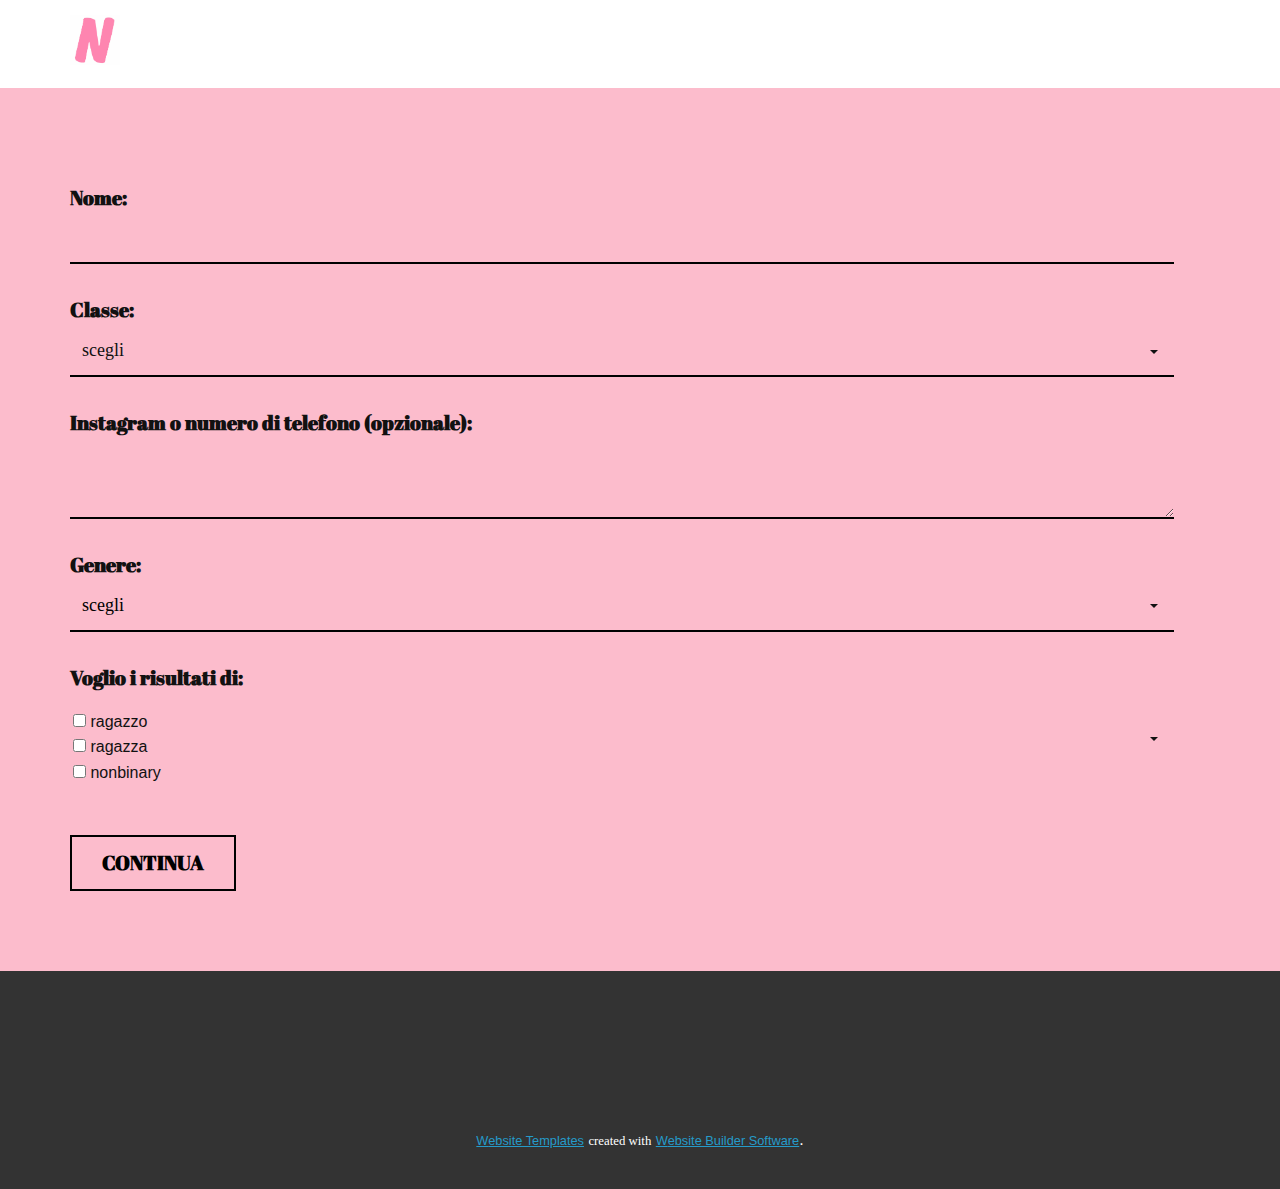
==== commit 71b1143f: "css" ====
--- a/src/main/resources/public/student.html
+++ b/src/main/resources/public/student.html
@@ -21,7 +21,7 @@
           <img src="images/nordio.jpg" width="50" height="50" style="margin-left: 0; margin-top: 15px; margin-bottom: 15px;">
       </div></header>
     <section class="u-clearfix u-custom-color-3 u-section-1" id="sec-9f51">
-      <div style="padding-left: 20px; padding-right: 20px;" class="u-clearfix u-sheet u-sheet-1">
+      <div style="padding-right: 20px;" class="u-clearfix u-sheet u-sheet-1">
         <div class="u-expanded-width-xs u-form u-form-1">
           <form action="/student" method="POST" class="u-clearfix u-form-spacing-30 u-form-vertical u-inner-form" source="custom" name="form" style="padding: 0px;">
             <div class="u-form-group u-label-top">
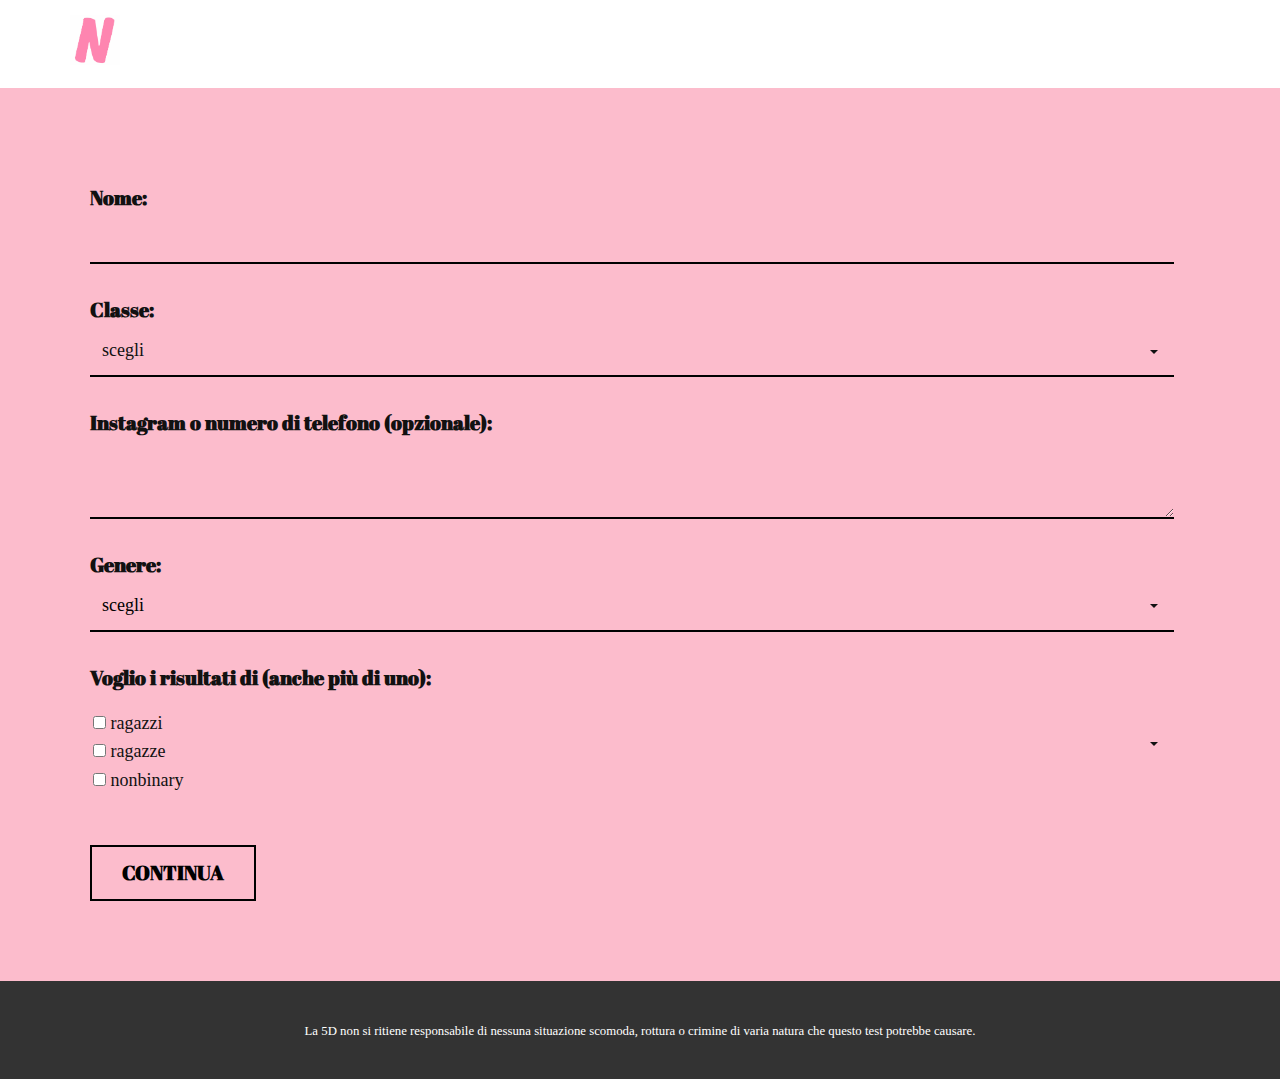
==== commit 82ccacf2: "fixes" ====
--- a/src/main/resources/public/student.html
+++ b/src/main/resources/public/student.html
@@ -6,7 +6,7 @@
     <meta name="keywords" content="">
     <meta name="description" content="">
     <meta name="page_type" content="np-template-header-footer-from-plugin">
-    <title>Nordio in love</title>
+    <title>Nordio in Love</title>
     <link rel="stylesheet" href="nicepage.css" media="screen">
     <link rel="stylesheet" href="student.css" media="screen">
     <script class="u-script" type="text/javascript" src="jquery.js" defer=""></script>
@@ -21,7 +21,7 @@
           <img src="images/nordio.jpg" width="50" height="50" style="margin-left: 0; margin-top: 15px; margin-bottom: 15px;">
       </div></header>
     <section class="u-clearfix u-custom-color-3 u-section-1" id="sec-9f51">
-      <div style="padding-right: 20px;" class="u-clearfix u-sheet u-sheet-1">
+      <div style="padding-left: 20px; padding-right: 20px;" class="u-clearfix u-sheet u-sheet-1">
         <div class="u-expanded-width-xs u-form u-form-1">
           <form action="/student" method="POST" class="u-clearfix u-form-spacing-30 u-form-vertical u-inner-form" source="custom" name="form" style="padding: 0px;">
             <div class="u-form-group u-label-top">
@@ -76,16 +76,16 @@
               </div>
             </div>
             <div class="u-form-group u-form-select u-label-top u-form-group-5">
-              <label for="select-adc8" style="font-family: Abril Fatface; font-weight: 700; font-size: 20px;" class=" u-label u-spacing-10 u-text-font u-label-5">Voglio i risultati di:</label>
-              <div class="u-form-select-wrapper" style="padding-top: 15px; padding-left: 3px;">
+              <label for="select-adc8" style="font-family: Abril Fatface; font-weight: 700; font-size: 20px;" class=" u-label u-spacing-10 u-text-font u-label-5">Voglio i risultati di (anche più di uno):</label>
+              <div class="u-form-select-wrapper" style="font-size: 18px; font-family: Abril; padding-top: 15px; padding-left: 3px;">
                 <div>
-                  <input type="checkbox" name="ragazzo"> ragazzo</input>
+                  <input style="font-family: Abril;" type="checkbox" name="ragazzo"> ragazzi</input>
                 </div>
                 <div>
-                  <input type="checkbox" name="ragazza"> ragazza</input>
+                  <input style="font-family: Abril;" type="checkbox" name="ragazza"> ragazze</input>
                 </div>
                 <div>
-                  <input type="checkbox" name="nonbinary"> nonbinary</input>
+                  <input style="font-family: Abril;" type="checkbox" name="nonbinary"> nonbinary</input>
                 </div>
                    <svg xmlns="http://www.w3.org/2000/svg" width="14" height="12" version="1" class="u-caret"><path fill="currentColor" d="M4 8L0 4h8z"></path></svg>
               </div>
@@ -104,18 +104,10 @@
       </div>
     </section>
     
-    
-    <footer class="u-align-center u-clearfix u-footer u-footer" id="sec-523b" style="color: #ffffff; background-color: #333333;"><div class="u-clearfix u-sheet u-sheet-1"></div></footer>
     <section class="u-backlink u-clearfix" style="color: #ffffff; background-color: #333333;">
-      <a class="u-link" href="https://nicepage.com/website-templates" target="_blank">
-        <span>Website Templates</span>
-      </a>
       <p class="u-text">
-        <span>created with</span>
+        <span>La 5D non si ritiene responsabile di nessuna situazione scomoda, rottura o crimine di varia natura che questo test potrebbe causare.</span>
       </p>
-      <a class="u-link" href="" target="_blank">
-        <span>Website Builder Software</span>
-      </a>. 
     </section>
   </body>
 </html>
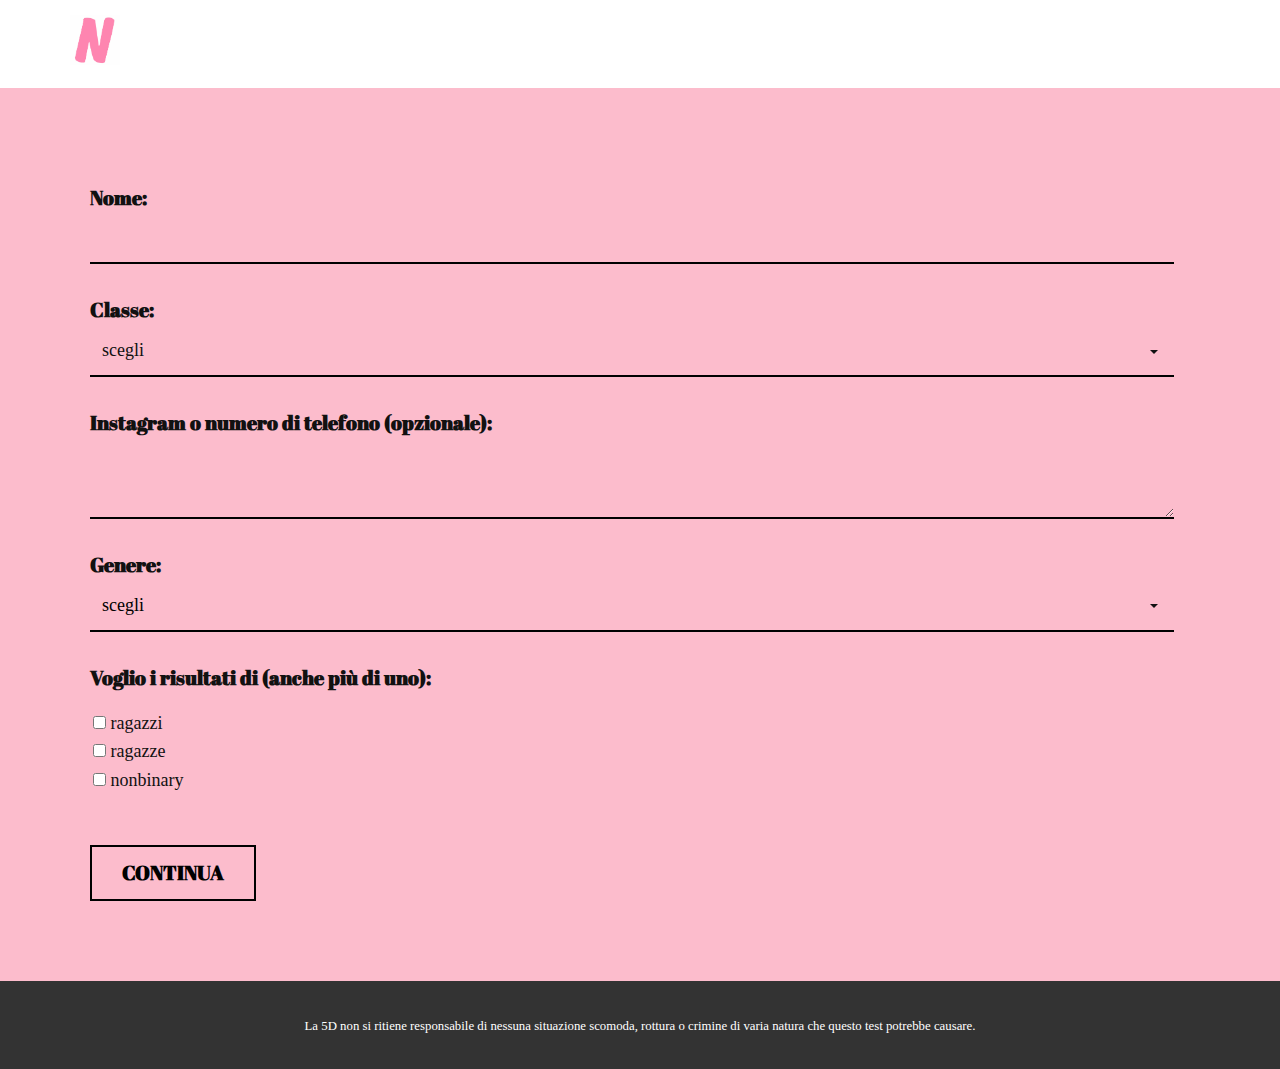
==== commit bad5f9c0: "lol4" ====
--- a/src/main/resources/public/student.html
+++ b/src/main/resources/public/student.html
@@ -75,9 +75,9 @@
                 <svg xmlns="http://www.w3.org/2000/svg" width="14" height="12" version="1" class="u-caret"><path fill="currentColor" d="M4 8L0 4h8z"></path></svg>
               </div>
             </div>
-            <div class="u-form-group u-form-select u-label-top u-form-group-5">
-              <label for="select-adc8" style="font-family: Abril Fatface; font-weight: 700; font-size: 20px;" class=" u-label u-spacing-10 u-text-font u-label-5">Voglio i risultati di (anche più di uno):</label>
-              <div class="u-form-select-wrapper" style="font-size: 18px; font-family: Abril; padding-top: 15px; padding-left: 3px;">
+            <div class="u-form-group u-label-top u-form-group-5">
+              <label style="font-family: Abril Fatface; font-weight: 700; font-size: 20px;" class=" u-label u-spacing-10 u-text-font u-label-5">Voglio i risultati di (anche più di uno):</label>
+              <div style="font-size: 18px; font-family: Abril; padding-top: 15px; padding-left: 3px;">
                 <div>
                   <input style="font-family: Abril;" type="checkbox" name="ragazzo"> ragazzi</input>
                 </div>
@@ -87,8 +87,7 @@
                 <div>
                   <input style="font-family: Abril;" type="checkbox" name="nonbinary"> nonbinary</input>
                 </div>
-                   <svg xmlns="http://www.w3.org/2000/svg" width="14" height="12" version="1" class="u-caret"><path fill="currentColor" d="M4 8L0 4h8z"></path></svg>
-              </div>
+                </div>
             </div>
               <div class="u-align-left u-form-group u-form-submit">
               <a href="#" style="font-family: Abril Fatface; font-size:20px; font-weight: 700;" class="u-border-2 u-border-black u-btn u-btn-submit u-button-style u-hover-black u-none u-text-black u-text-hover-white u-btn-1">CONTINUA<br>
@@ -105,7 +104,7 @@
     </section>
     
     <section class="u-backlink u-clearfix" style="color: #ffffff; background-color: #333333;">
-      <p class="u-text">
+      <p class="u-text" style="line-height: 1;">
         <span>La 5D non si ritiene responsabile di nessuna situazione scomoda, rottura o crimine di varia natura che questo test potrebbe causare.</span>
       </p>
     </section>
--- a/src/main/resources/public/nicepage.css
+++ b/src/main/resources/public/nicepage.css
@@ -239,30 +239,10 @@
   .u-text:not(ul):not(ol):not(p):not(.u-post-content):not(.u-block-content):not(.u-product-desc):not(.u-cart-block-content) a:hover {
     text-decoration: none;
   }
-  .u-link,
   a {
     border-top-width: 0;
     border-left-width: 0;
     border-right-width: 0;
-  }
-  .u-link {
-    display: table;
-    border-style: solid;
-    border-bottom-width: 0;
-    white-space: nowrap;
-    align-self: flex-start;
-  }
-  .u-link,
-  .u-link:hover,
-  .u-link:focus {
-    text-decoration: none;
-  }
-  .u-link:focus,
-  .u-link:active:focus,
-  .u-link.active:focus {
-    outline: thin dotted;
-    outline: 5px auto -webkit-focus-ring-color;
-    outline-offset: -2px;
   }
   .u-logo {
     color: inherit;
@@ -489,18 +469,12 @@
   .u-opacity-0:before {
     opacity: 0;
   }
-  blockquote.u-text.u-indent-21 {
-    padding-left: 21px;
-  }
   .u-text.u-indent-20,
   .u-text.u-indent-20 ul,
   .u-text.u-indent-20 ol {
     padding-left: 40px;
   }
   
-  blockquote.u-text.u-indent-20 {
-    padding-left: 20px;
-  }
   .u-text.u-indent-19,
   .u-text.u-indent-19 ul,
   .u-text.u-indent-19 ol {
@@ -518,17 +492,7 @@
     margin-left: 5px;
   }
   .u-spacing-10.u-icon,
-  .u-spacing-10.u-search-icon,
   .u-spacing-10.u-gallery-nav,
-  blockquote.u-text.u-indent-10 {
-    padding-left: 10px;
-  }
-  blockquote.u-text.u-indent-1 {
-    padding-left: 1px;
-  }
-  blockquote.u-text.u-indent-0 {
-    padding-left: 0px;
-  }
   ul.u-text li:last-child {
     margin-bottom: 0;
   }
@@ -1017,13 +981,6 @@
     background-clip: padding-box;
     background-origin: padding-box;
   }
-  .u-stick-footer {
-    display: flex;
-    flex-direction: column;
-  }
-  .u-stick-footer .u-footer {
-    margin-top: auto;
-  }
   .u-hide-header .u-header,
   .u-hide-footer .u-footer {
     display: none;
@@ -1095,36 +1052,6 @@
       top: 50% !important;
       transform: translateY(-50%);
     }
-  }
-  .u-header.u-sticky {
-    position: fixed;
-    top: 0;
-  }
-  @supports (position: sticky) {
-    .u-header.u-sticky {
-      position: sticky;
-    }
-  }
-  @supports (position: -webkit-sticky) {
-    .u-header.u-sticky {
-      position: -webkit-sticky;
-    }
-  }
-  .u-sticky {
-    transition: background-color 250ms, box-shadow 250ms;
-  }
-  .u-sticky:before {
-    border-style: solid;
-    border-width: 0;
-    content: '';
-    display: block;
-    position: absolute;
-    top: 0;
-    left: 0;
-    right: 0;
-    bottom: 0;
-    pointer-events: none;
-    transition: border-width 250ms;
   }
   .u-sheet.u-content-layout {
     display: flex;
@@ -1172,44 +1099,6 @@
     border-right-width: 0;
     border-bottom-width: 0;
     border-top-width: 0;
-  }
-  .u-shape-svg.u-shape-svg.u-shape-svg,
-  .u-shape-svg.u-shape-svg.u-shape-svg:hover {
-    border: none !important;
-    color: transparent;
-  }
-  .u-shape-svg .u-svg-link {
-    transition-duration: inherit;
-    position: absolute;
-    top: 0;
-    left: 0;
-    right: 0;
-    bottom: 0;
-  }
-  [class*="u-border-"]:not(.u-shape-svg) {
-    stroke: none;
-  }
-  .u-shape-top {
-    border-top-style: none !important;
-  }
-  .u-shape-right {
-    border-right-style: none !important;
-  }
-  .u-shape-bottom {
-    border-bottom-style: none !important;
-  }
-  .u-shape-left {
-    border-left-style: none !important;
-  }
-  .u-shape-circle,
-  .u-shape-circle:before,
-  .u-shape-circle > .u-container-layout {
-    border-radius: 50%;
-  }
-  .u-shape-square,
-  .u-shape-square:before,
-  .u-shape-square > .u-container-layout {
-    border-radius: 0;
   }
   .u-icon {
     display: block;
@@ -1642,81 +1531,6 @@
   .u-button-style[class*="u-gray-"],
   .u-button-style.u-black {
     border-width: 0;
-  }
-  .u-search-left .u-search-icon[class*="u-custom-color-"],
-  .u-search-left .u-search-icon[class*="u-palette-"],
-  .u-search-left .u-search-icon[class*="u-gray-"],
-  .u-search-left .u-search-icon.u-black {
-    margin-right: 0.8em;
-  }
-  .u-search-right .u-search-icon[class*="u-custom-color-"],
-  .u-search-right .u-search-icon[class*="u-palette-"],
-  .u-search-right .u-search-icon[class*="u-gray-"],
-  .u-search-right .u-search-icon.u-white,
-  .u-search-right .u-search-icon.u-black {
-    margin-left: 0.8em;
-  }
-  .u-social-icons {
-    display: flex;
-  }
-  .u-social-url {
-    color: inherit;
-    font-size: inherit;
-    font-family: inherit;
-    line-height: inherit;
-    letter-spacing: inherit;
-    text-transform: inherit;
-    font-style: inherit;
-    font-weight: inherit;
-    text-decoration: none;
-    border: 0 none transparent;
-    outline-width: 0;
-    background-color: transparent;
-    margin: 0;
-    -webkit-text-decoration-skip: objects;
-    margin-top: 0 !important;
-    margin-bottom: 0 !important;
-  }
-  .u-social-icons .u-icon {
-    display: flex;
-    height: 100% !important;
-  }
-  .u-social-icons .u-social-url,
-  .u-social-icons .u-social-url:hover {
-    color: currentColor;
-  }
-  .u-social-icons a {
-    height: 100%;
-    display: inline-block;
-    flex: 1;
-  }
-  blockquote {
-    padding: 10px 20px;
-    padding-left: 0;
-    margin: 0 0 20px;
-    border-left-width: 0;
-    border-top-width: 0 !important;
-    border-right-width: 0 !important;
-    border-bottom-width: 0 !important;
-    border-style: solid;
-  }
-  blockquote p:last-child,
-  blockquote ul:last-child,
-  blockquote ol:last-child {
-    margin-bottom: 0;
-  }
-  blockquote footer,
-  blockquote small,
-  blockquote .small {
-    display: block;
-    font-size: 80%;
-    line-height: 20px;
-    color: #eeeeee;
-  }
-  blockquote footer:before,
-  blockquote small:before,
-  blockquote .small:before {
-    content: '\2014   \A0';
   }
   .u-back-image {
     height: 100%;
@@ -1804,12 +1618,6 @@
   .u-section-row {
     position: relative;
   }
-  .u-section-row.u-sticky-fixed {
-    position: fixed;
-    right: 0;
-    left: 0;
-    z-index: 1;
-  }
   .u-hover-box {
     overflow: hidden;
   }
@@ -1829,231 +1637,105 @@
   a.u-button-style.u-border-0 {
     border-width: 0px;
   }
-  .u-shape-svg.u-border-0 {
-    stroke-width: 0px;
-  }
-  .u-link.u-border-0 {
-    border-width: 0 0 0px 0;
-  }
   .u-border-1,
   .u-text.u-border-1,
   a.u-button-style.u-border-1 {
     border-width: 1px;
   }
-  .u-shape-svg.u-border-1 {
-    stroke-width: 1px;
-  }
-  .u-link.u-border-1 {
-    border-width: 0 0 1px 0;
-  }
   .u-border-2,
   .u-text.u-border-2,
   a.u-button-style.u-border-2 {
     border-width: 2px;
   }
-  .u-shape-svg.u-border-2 {
-    stroke-width: 2px;
-  }
-  .u-link.u-border-2 {
-    border-width: 0 0 2px 0;
-  }
   .u-border-3,
   .u-text.u-border-3,
   a.u-button-style.u-border-3 {
     border-width: 3px;
   }
-  .u-shape-svg.u-border-3 {
-    stroke-width: 3px;
-  }
-  .u-link.u-border-3 {
-    border-width: 0 0 3px 0;
-  }
   .u-border-4,
   .u-text.u-border-4,
   a.u-button-style.u-border-4 {
     border-width: 4px;
   }
-  .u-shape-svg.u-border-4 {
-    stroke-width: 4px;
-  }
-  .u-link.u-border-4 {
-    border-width: 0 0 4px 0;
-  }
   .u-border-5,
    .u-text.u-border-5,
   a.u-button-style.u-border-5 {
     border-width: 5px;
   }
-  .u-shape-svg.u-border-5 {
-    stroke-width: 5px;
-  }
-  .u-link.u-border-5 {
-    border-width: 0 0 5px 0;
-  }
   .u-border-6,
   .u-text.u-border-6,
   a.u-button-style.u-border-6 {
     border-width: 6px;
   }
-  .u-shape-svg.u-border-6 {
-    stroke-width: 6px;
-  }
-  .u-link.u-border-6 {
-    border-width: 0 0 6px 0;
-  }
   .u-border-7,
   .u-text.u-border-7,
   a.u-button-style.u-border-7 {
     border-width: 7px;
   }
-  .u-shape-svg.u-border-7 {
-    stroke-width: 7px;
-  }
-  .u-link.u-border-7 {
-    border-width: 0 0 7px 0;
-  }
   .u-border-8,
   .u-text.u-border-8,
   a.u-button-style.u-border-8 {
     border-width: 8px;
   }
-  .u-shape-svg.u-border-8 {
-    stroke-width: 8px;
-  }
-  .u-link.u-border-8 {
-    border-width: 0 0 8px 0;
-  }
   .u-border-9,
   .u-text.u-border-9,
   a.u-button-style.u-border-9 {
     border-width: 9px;
   }
-  .u-shape-svg.u-border-9 {
-    stroke-width: 9px;
-  }
-  .u-link.u-border-9 {
-    border-width: 0 0 9px 0;
-  }
   .u-border-10,
   .u-text.u-border-10,
   a.u-button-style.u-border-10 {
     border-width: 10px;
   }
-  .u-shape-svg.u-border-10 {
-    stroke-width: 10px;
-  }
-  .u-link.u-border-10 {
-    border-width: 0 0 10px 0;
-  }
   .u-border-11,
   .u-text.u-border-11,
   a.u-button-style.u-border-11 {
     border-width: 11px;
   }
-  .u-shape-svg.u-border-11 {
-    stroke-width: 11px;
-  }
-  .u-link.u-border-11 {
-    border-width: 0 0 11px 0;
-  }
   .u-border-12,
   .u-text.u-border-12,
   a.u-button-style.u-border-12 {
     border-width: 12px;
   }
-  .u-shape-svg.u-border-12 {
-    stroke-width: 12px;
-  }
-  .u-link.u-border-12 {
-    border-width: 0 0 12px 0;
-  }
   .u-border-13,
   .u-text.u-border-13,
   a.u-button-style.u-border-13 {
     border-width: 13px;
   }
-  .u-shape-svg.u-border-13 {
-    stroke-width: 13px;
-  }
-  .u-link.u-border-13 {
-    border-width: 0 0 13px 0;
-  }
   .u-border-14,
   .u-text.u-border-14,
   a.u-button-style.u-border-14 {
     border-width: 14px;
   }
-  .u-shape-svg.u-border-14 {
-    stroke-width: 14px;
-  }
-  .u-link.u-border-14 {
-    border-width: 0 0 14px 0;
-  }
   .u-border-15,
   .u-text.u-border-15,
   a.u-button-style.u-border-15 {
     border-width: 15px;
   }
-  .u-shape-svg.u-border-15 {
-    stroke-width: 15px;
-  }
-  .u-link.u-border-15 {
-    border-width: 0 0 15px 0;
-  }
   .u-border-16,
   .u-text.u-border-16,
   a.u-button-style.u-border-16 {
     border-width: 16px;
   }
-  .u-shape-svg.u-border-16 {
-    stroke-width: 16px;
-  }
-  .u-link.u-border-16 {
-    border-width: 0 0 16px 0;
-  }
   .u-border-17,
   .u-text.u-border-17,
   a.u-button-style.u-border-17 {
     border-width: 17px;
   }
-  .u-shape-svg.u-border-17 {
-    stroke-width: 17px;
-  }
-  .u-link.u-border-17 {
-    border-width: 0 0 17px 0;
-  }
   .u-border-18,
   .u-text.u-border-18,
   a.u-button-style.u-border-18 {
     border-width: 18px;
   }
-  .u-shape-svg.u-border-18 {
-    stroke-width: 18px;
-  }
-  .u-link.u-border-18 {
-    border-width: 0 0 18px 0;
-  }
   .u-border-19,
   .u-text.u-border-19,
   a.u-button-style.u-border-19 {
     border-width: 19px;
   }
-  .u-shape-svg.u-border-19 {
-    stroke-width: 19px;
-  }
-  .u-link.u-border-19 {
-    border-width: 0 0 19px 0;
-  }
   .u-border-20,
   .u-text.u-border-20,
   a.u-button-style.u-border-20 {
     border-width: 20px;
-  }
-  .u-shape-svg.u-border-20 {
-    stroke-width: 20px;
-  }
-  .u-link.u-border-20 {
-    border-width: 0 0 20px 0;
   }
   /*begin-variables font-family*/
   .u-body {
@@ -2126,8 +1808,7 @@
   .u-palette-3,
   .u-body.u-palette-3,
   .u-container-style.u-palette-3:before,
-  .u-container-layout.u-palette-3:before,
-  .u-table-alt-palette-3 tr:nth-child(even) {
+  .u-container-layout.u-palette-3:before {
     color: #111111;
     background-color: #f1c50e;
   }
@@ -2152,8 +1833,7 @@
   .u-palette-3-light-1,
   .u-body.u-palette-3-light-1,
   .u-container-style.u-palette-3-light-1:before,
-  .u-container-layout.u-palette-3-light-1:before,
-  .u-table-alt-palette-3-light-1 tr:nth-child(even) {
+  .u-container-layout.u-palette-3-light-1:before {
     color: #111111;
     background-color: #f5d654;
   }
@@ -2175,15 +1855,10 @@
     color: #111111 !important;
     background-color: #f3cf35 !important;
   }
-  .u-table-alt-white tr:nth-child(even) {
-    color: #111111;
-    background-color: #ffffff;
-  }
   .u-black,
   .u-body.u-black,
   .u-container-style.u-black:before,
-  .u-container-layout.u-black:before,
-  .u-table-alt-black tr:nth-child(even) {
+  .u-container-layout.u-black:before {
     color: #ffffff;
     background-color: #000000;
   }
@@ -2228,13 +1903,6 @@
     color: #ffffff !important;
     background-color: #000000 !important;
   }
-  a.u-link.u-hover-black:hover {
-    color: #000000 !important;
-  }
-  .u-table-alt-body-color tr:nth-child(even) {
-    color: #ffffff;
-    background-color: #111111;
-  }
   .u-hover-body-color:hover,
   .u-hover-body-color[class*="u-border-"]:hover,
   .u-hover-body-color:focus,
@@ -2258,61 +1926,6 @@
     color: #ffffff !important;
     background-color: #111111 !important;
   }
-  a.u-link.u-hover-body-color:hover {
-    color: #111111 !important;
-  }
-  .u-body-alt-color,
-  .u-body.u-body-alt-color,
-  .u-container-style.u-body-alt-color:before,
-  .u-container-layout.u-body-alt-color:before,
-  .u-table-alt-body-alt-color tr:nth-child(even) {
-    color: #111111;
-    background-color: #ffffff;
-  }
-  .u-button-style.u-body-alt-color,
-  .u-button-style.u-body-alt-color[class*="u-border-"] {
-    color: #111111 !important;
-    background-color: #ffffff !important;
-  }
-  .u-button-style.u-body-alt-color:hover,
-  .u-button-style.u-body-alt-color[class*="u-border-"]:hover,
-  .u-button-style.u-body-alt-color:focus,
-  .u-button-style.u-body-alt-color[class*="u-border-"]:focus,
-  .u-button-style.u-button-style.u-body-alt-color:active,
-  .u-button-style.u-button-style.u-body-alt-color[class*="u-border-"]:active,
-  .u-button-style.u-button-style.u-body-alt-color.active,
-  .u-button-style.u-button-style.u-body-alt-color[class*="u-border-"].active,
-  li.active > .u-button-style.u-button-style.u-body-alt-color,
-  li.active > .u-button-style.u-button-style.u-body-alt-color[class*="u-border-"] {
-    color: #111111 !important;
-    background-color: #e6e6e6 !important;
-  }
-  .u-hover-body-alt-color:hover,
-  .u-hover-body-alt-color[class*="u-border-"]:hover,
-  .u-hover-body-alt-color:focus,
-  .u-hover-body-alt-color[class*="u-border-"]:focus,
-  .u-active-body-alt-color.u-active.u-active,
-  .u-active-body-alt-color[class*="u-border-"].u-active.u-active,
-  a.u-button-style.u-hover-body-alt-color:hover,
-  a.u-button-style.u-hover-body-alt-color[class*="u-border-"]:hover,
-  a.u-button-style:hover > .u-hover-body-alt-color,
-  a.u-button-style:hover > .u-hover-body-alt-color[class*="u-border-"],
-  a.u-button-style.u-hover-body-alt-color:focus,
-  a.u-button-style.u-hover-body-alt-color[class*="u-border-"]:focus,
-  a.u-button-style.u-button-style.u-active-body-alt-color:active,
-  a.u-button-style.u-button-style.u-active-body-alt-color[class*="u-border-"]:active,
-  a.u-button-style.u-button-style.u-active-body-alt-color.active,
-  a.u-button-style.u-button-style.u-active-body-alt-color[class*="u-border-"].active,
-  a.u-button-style.u-button-style.active > .u-active-body-alt-color,
-  a.u-button-style.u-button-style.active > .u-active-body-alt-color[class*="u-border-"],
-  li.active > a.u-button-style.u-button-style.u-active-body-alt-color,
-  li.active > a.u-button-style.u-button-style.u-active-body-alt-color[class*="u-border-"] {
-    color: #111111 !important;
-    background-color: #ffffff !important;
-  }
-  a.u-link.u-hover-body-alt-color:hover {
-    color: #ffffff !important;
-  }
   .u-border-white {
     border-color: #ffffff;
     stroke: #ffffff;
@@ -2341,12 +1954,6 @@
     color: #ffffff !important;
     border-color: #ffffff !important;
   }
-  .u-link.u-border-white[class*="u-border-"] {
-    border-color: #ffffff !important;
-  }
-  .u-link.u-border-white[class*="u-border-"]:hover {
-    border-color: #e6e6e6 !important;
-  }
   .u-border-black {
     border-color: #000000;
     stroke: #000000;
@@ -2375,12 +1982,6 @@
     color: #000000 !important;
     border-color: #000000 !important;
   }
-  .u-link.u-border-black[class*="u-border-"] {
-    border-color: #000000 !important;
-  }
-  .u-link.u-border-black[class*="u-border-"]:hover {
-    border-color: #000000 !important;
-  }
   .u-border-body-color {
     border-color: #111111;
     stroke: #111111;
@@ -2408,68 +2009,6 @@
   li.active > a.u-button-style.u-button-style.u-border-active-body-color {
     color: #111111 !important;
     border-color: #111111 !important;
-  }
-  .u-link.u-border-body-color[class*="u-border-"] {
-    border-color: #111111 !important;
-  }
-  .u-link.u-border-body-color[class*="u-border-"]:hover {
-    border-color: #0f0f0f !important;
-  }
-  .u-border-body-alt-color {
-    border-color: #ffffff;
-    stroke: #ffffff;
-  }
-  .u-button-style.u-border-body-alt-color {
-    border-color: #ffffff !important;
-    color: #ffffff !important;
-    background-color: transparent !important;
-  }
-  .u-button-style.u-border-body-alt-color:hover,
-  .u-button-style.u-border-body-alt-color:focus {
-    border-color: transparent !important;
-    color: #e6e6e6 !important;
-    background-color: transparent !important;
-  }
-  .u-border-hover-body-alt-color:hover,
-  .u-border-hover-body-alt-color:focus,
-  .u-border-active-body-alt-color.u-active.u-active,
-  a.u-button-style.u-border-hover-body-alt-color:hover,
-  a.u-button-style:hover > .u-border-hover-body-alt-color,
-  a.u-button-style.u-border-hover-body-alt-color:focus,
-  a.u-button-style.u-button-style.u-border-active-body-alt-color:active,
-  a.u-button-style.u-button-style.u-border-active-body-alt-color.active,
-  a.u-button-style.u-button-style.active > .u-border-active-body-alt-color,
-  li.active > a.u-button-style.u-button-style.u-border-active-body-alt-color {
-    color: #ffffff !important;
-    border-color: #ffffff !important;
-  }
-  .u-link.u-border-body-alt-color[class*="u-border-"] {
-    border-color: #ffffff !important;
-  }
-  .u-link.u-border-body-alt-color[class*="u-border-"]:hover {
-    border-color: #e6e6e6 !important;
-  }
-  a.u-link.u-text-hover-color-3-light-3:hover {
-    color: #fef9e6 !important;
-  }
-  a.u-button-style:hover > .u-text-hover-color-3-base,
-  a.u-button-style:hover > .u-text-hover-color-3-base[class*="u-border-"],
-  a.u-button-style.u-button-style.u-text-hover-color-3-base:hover,
-  a.u-button-style.u-button-style.u-text-hover-color-3-base[class*="u-border-"]:hover,
-  a.u-button-style.u-button-style.u-button-style.u-text-hover-color-3-base.active,
-  a.u-button-style.u-button-style.u-button-style.u-text-hover-color-3-base[class*="u-border-"].active,
-  a.u-button-style.u-button-style.u-button-style.u-text-hover-color-3-base:active,
-  a.u-button-style.u-button-style.u-button-style.u-text-hover-color-3-base[class*="u-border-"]:active,
-  a.u-button-style.u-button-style.u-text-hover-color-3-base:focus,
-  a.u-button-style.u-button-style.u-text-hover-color-3-base[class*="u-border-"]:focus,
-  :not(.level-2) > .u-nav > .u-nav-item > a.u-nav-link.u-text-hover-color-3-base:hover,
-  .u-text-hover-color-3-base:hover .u-svg-link,
-  .u-button-style:hover > .u-text-hover-color-3-base .u-svg-link,
-  .u-text-hover-color-3-base:focus .u-svg-link {
-    fill: #f1c50e;
-  }
-  a.u-link.u-text-hover-color-3-base:hover {
-    color: #f1c50e !important;
   }
   a.u-button-style:hover > .u-text-hover-white,
   a.u-button-style:hover > .u-text-hover-white[class*="u-border-"],
@@ -2494,9 +2033,6 @@
   .u-button-style.u-button-style.active > .u-text-active-white .u-svg-link,
   .u-text-hover-white:focus .u-svg-link {
     fill: #ffffff;
-  }
-  a.u-link.u-text-hover-white:hover {
-    color: #ffffff !important;
   }
   .u-text-black,
   a.u-button-style.u-text-black,
@@ -2529,40 +2065,21 @@
   .u-text-hover-black:focus .u-svg-link {
     fill: #000000;
   }
-  .u-link.u-text-black:hover {
-    color: #000000 !important;
-  }
-  a.u-link.u-text-hover-black:hover {
-    color: #000000 !important;
-  }
   a.u-button-style.u-button-style.u-button-style.u-button-style.u-text-active-body-color:active,
   a.u-button-style.u-button-style.u-button-style.u-button-style.u-text-active-body-color[class*="u-border-"]:active,
   a.u-button-style.u-button-style.u-button-style.u-button-style.u-text-active-body-color.active,
   a.u-button-style.u-button-style.u-button-style.u-button-style.u-text-active-body-color[class*="u-border-"].active,
   a.u-button-style.u-button-style.active > .u-text-active-body-color,
   a.u-button-style.u-button-style.active > .u-text-active-body-color[class*="u-border-"],
-  :not(.level-2) > .u-nav > .u-nav-item > a.u-nav-link.u-nav-link.u-text-active-body-color.active,
-  a.u-button-style.u-button-style.u-button-style.u-button-style.u-text-active-body-alt-color:active,
-  a.u-button-style.u-button-style.u-button-style.u-button-style.u-text-active-body-alt-color[class*="u-border-"]:active,
-  a.u-button-style.u-button-style.u-button-style.u-button-style.u-text-active-body-alt-color.active,
-  a.u-button-style.u-button-style.u-button-style.u-button-style.u-text-active-body-alt-color[class*="u-border-"].active,
-  a.u-button-style.u-button-style.active > .u-text-active-body-alt-color,
-  a.u-button-style.u-button-style.active > .u-text-active-body-alt-color[class*="u-border-"],
-  :not(.level-2) > .u-nav > .u-nav-item > a.u-nav-link.u-nav-link.u-text-active-body-alt-color.active,
-  .u-text-body-alt-color .u-svg-link,
-  .u-button-style.u-button-style.active > .u-text-active-body-alt-color .u-svg-link {
+  :not(.level-2) > .u-nav > .u-nav-item > a.u-nav-link.u-nav-link.u-text-active-body-color.active {
     fill: #ffffff;
-  }
-  .u-link.u-text-body-alt-color:hover {
-    color: #e6e6e6 !important;
   }
   
           
           .u-custom-color-3,
           .u-body.u-custom-color-3,
           .u-container-style.u-custom-color-3:before,
-          .u-container-layout.u-custom-color-3:before,
-          .u-table-alt-custom-color-3 tr:nth-child(even)
+          .u-container-layout.u-custom-color-3:before
           {
               color: #111111;
               background-color: #fcbccc;
@@ -2615,9 +2132,6 @@
               background-color: #fcbccc !important;
           }
   
-          a.u-link.u-hover-custom-color-3:hover {
-              color: #fcbccc !important;
-          }
           .u-border-custom-color-3
           {
               border-color: #fcbccc;
@@ -2654,74 +2168,14 @@
               border-color: #fcbccc !important;
           }
   
-          .u-link.u-border-custom-color-3[class*="u-border-"]
-          {
-              border-color: #fcbccc !important;
-          }
-  
-          .u-link.u-border-custom-color-3[class*="u-border-"]:hover
-          {
-              border-color: #fa92ac !important;
-          }
-          
-          .u-text-custom-color-3,
-          a.u-button-style.u-text-custom-color-3,
-          a.u-button-style.u-text-custom-color-3[class*="u-border-"]
-          {
-              color: #fcbccc !important;
-          }
-  
-          a.u-button-style.u-text-custom-color-3:hover,
-          a.u-button-style.u-text-custom-color-3[class*="u-border-"]:hover,
-          a.u-button-style.u-text-custom-color-3:focus,
-          a.u-button-style.u-text-custom-color-3[class*="u-border-"]:focus,
-          a.u-button-style.u-button-style.u-text-custom-color-3:active,
-          a.u-button-style.u-button-style.u-text-custom-color-3[class*="u-border-"]:active,
-          a.u-button-style.u-button-style.u-text-custom-color-3.active,
-          a.u-button-style.u-button-style.u-text-custom-color-3[class*="u-border-"].active
-          {
-              color: #fa92ac !important;
-          }
-  
-          a.u-button-style:hover > .u-text-hover-custom-color-3,
-          a.u-button-style:hover > .u-text-hover-custom-color-3[class*="u-border-"],
-          a.u-button-style.u-button-style.u-text-hover-custom-color-3:hover,
-          a.u-button-style.u-button-style.u-text-hover-custom-color-3[class*="u-border-"]:hover,
-          a.u-button-style.u-button-style.u-button-style.u-text-hover-custom-color-3.active,
-          a.u-button-style.u-button-style.u-button-style.u-text-hover-custom-color-3[class*="u-border-"].active,
-          a.u-button-style.u-button-style.u-button-style.u-text-hover-custom-color-3:active,
-          a.u-button-style.u-button-style.u-button-style.u-text-hover-custom-color-3[class*="u-border-"]:active,
-          a.u-button-style.u-button-style.u-text-hover-custom-color-3:focus,
-          a.u-button-style.u-button-style.u-text-hover-custom-color-3[class*="u-border-"]:focus,
           a.u-button-style.u-button-style.u-button-style.u-button-style.u-text-active-custom-color-3:active,
           a.u-button-style.u-button-style.u-button-style.u-button-style.u-text-active-custom-color-3[class*="u-border-"]:active,
           a.u-button-style.u-button-style.u-button-style.u-button-style.u-text-active-custom-color-3.active,
           a.u-button-style.u-button-style.u-button-style.u-button-style.u-text-active-custom-color-3[class*="u-border-"].active,
           a.u-button-style.u-button-style.active > .u-text-active-custom-color-3,
           a.u-button-style.u-button-style.active > .u-text-active-custom-color-3[class*="u-border-"],
-          :not(.level-2) > .u-nav > .u-nav-item > a.u-nav-link.u-text-hover-custom-color-3:hover,
           :not(.level-2) > .u-nav > .u-nav-item > a.u-nav-link.u-nav-link.u-text-active-custom-color-3.active,
           
-          .u-text-custom-color-3 .u-svg-link,
-          .u-text-hover-custom-color-3:hover .u-svg-link,
-          .u-button-style:hover > .u-text-hover-custom-color-3 .u-svg-link,
-          .u-button-style.u-button-style.active > .u-text-active-custom-color-3 .u-svg-link,
-          .u-text-hover-custom-color-3:focus .u-svg-link
-          {
-              fill: #fcbccc;
-          }
-  
-          .u-link.u-text-custom-color-3:hover
-          {
-              color: #fa92ac !important;
-          }
-  
-          a.u-link.u-text-hover-custom-color-3:hover
-          {
-              color: #fcbccc !important;
-          }
-          
-     
           /** common-rules **/
           h1.u-title
           {
@@ -2808,14 +2262,6 @@
           }
           .u-btn
           {
-          margin-top: 20px;
-          margin-bottom: 20px;
-          }
-          blockquote
-          {
-          font-style: italic;
-          padding-left: 20px;
-          border-width: 4px;
           margin-top: 20px;
           margin-bottom: 20px;
           }
@@ -2967,38 +2413,6 @@
     }
   
   }
-   .u-footer {
-    background-image: none;
-  }
-  
-  .u-footer .u-sheet-1 {
-    min-height: 120px;
-  }
-  
-  .u-footer .u-text-1 {
-    width: 417px;
-    margin: 49px auto;
-  }
-  @media (max-width: 1199px) {
-    .u-footer .u-sheet-1 {
-      min-height: 99px;
-    }
-  }
-  @media (max-width: 991px) {
-    .u-footer .u-sheet-1 {
-      min-height: 76px;
-    }
-  }
-  @media (max-width: 767px) {
-    .u-footer .u-sheet-1 {
-      min-height: 57px;
-    }
-  }
-  @media (max-width: 575px) {
-    .u-footer .u-sheet-1 {
-      min-height: 120px;
-    }
-  }
   
    /*begin-variables base-font-size*/ 
    html { font-size: 16px; }
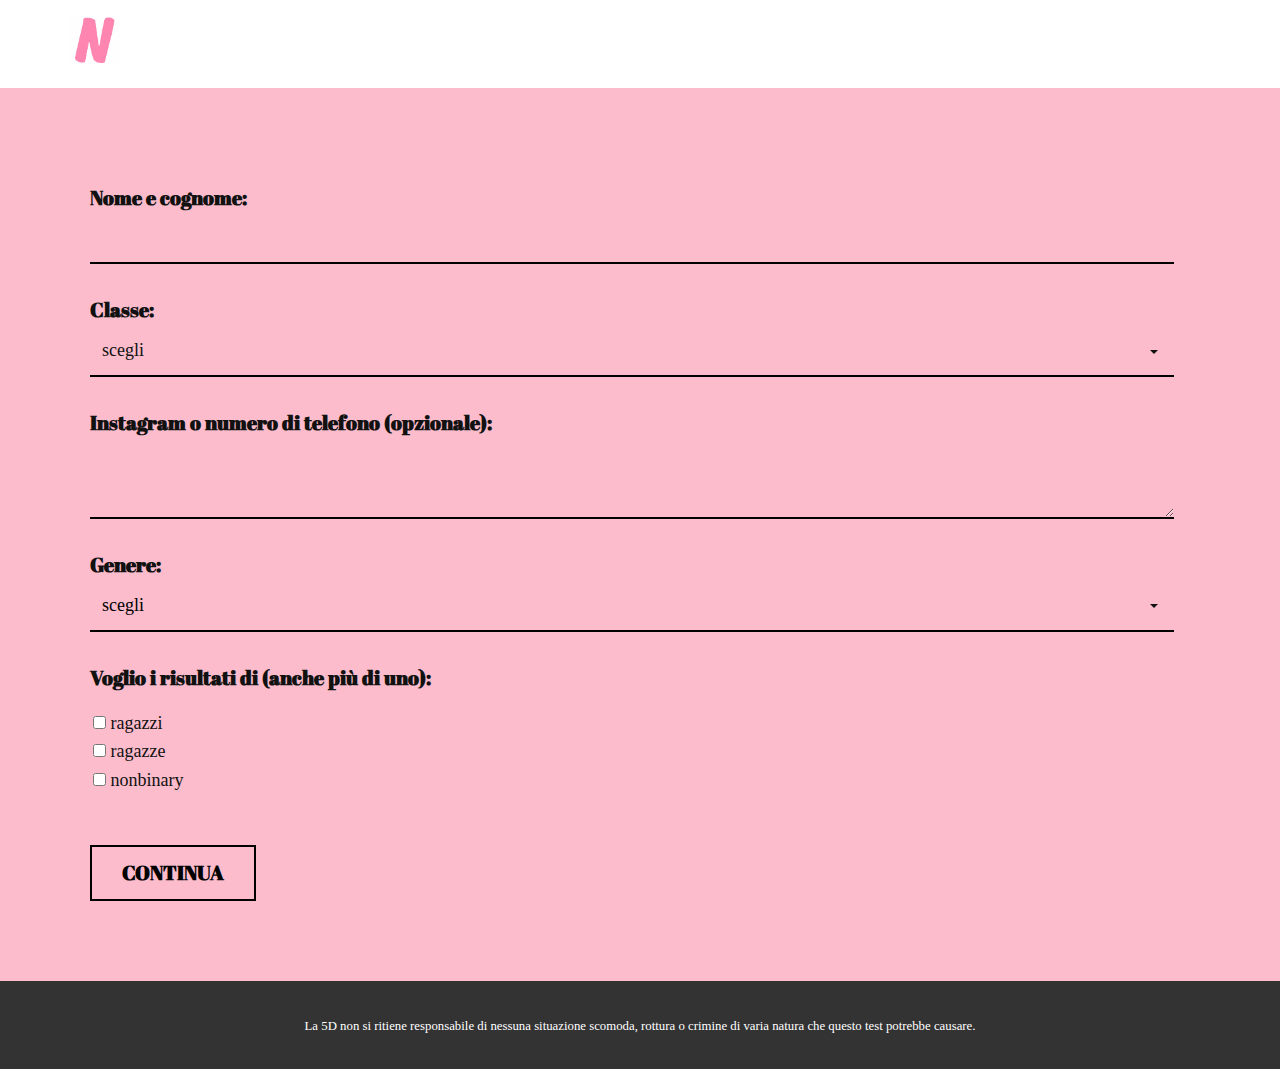
==== commit 9bceb207: "final lol" ====
--- a/src/main/resources/public/student.html
+++ b/src/main/resources/public/student.html
@@ -25,7 +25,7 @@
         <div class="u-expanded-width-xs u-form u-form-1">
           <form action="/student" method="POST" class="u-clearfix u-form-spacing-30 u-form-vertical u-inner-form" source="custom" name="form" style="padding: 0px;">
             <div class="u-form-group u-label-top">
-              <label for="name-358c" style="font-family: Abril Fatface; font-weight: 700; font-size: 20px;" class="u-label u-spacing-10 u-label-1">Nome:</label>
+              <label for="name-358c" style="font-family: Abril Fatface; font-weight: 700; font-size: 20px;" class="u-label u-spacing-10 u-label-1">Nome e cognome:</label>
               <input style="font-family: Abril; font-weight: 100; font-size: 18px;" id="name-358c" name="name" class="u-border-2 u-border-black u-border-no-left u-border-no-right u-border-no-top u-custom-color-3 u-input u-input-rectangle u-text-black" required="required" type="text">
             </div>
             <div class="u-form-group u-form-select u-label-top u-form-group-2">
